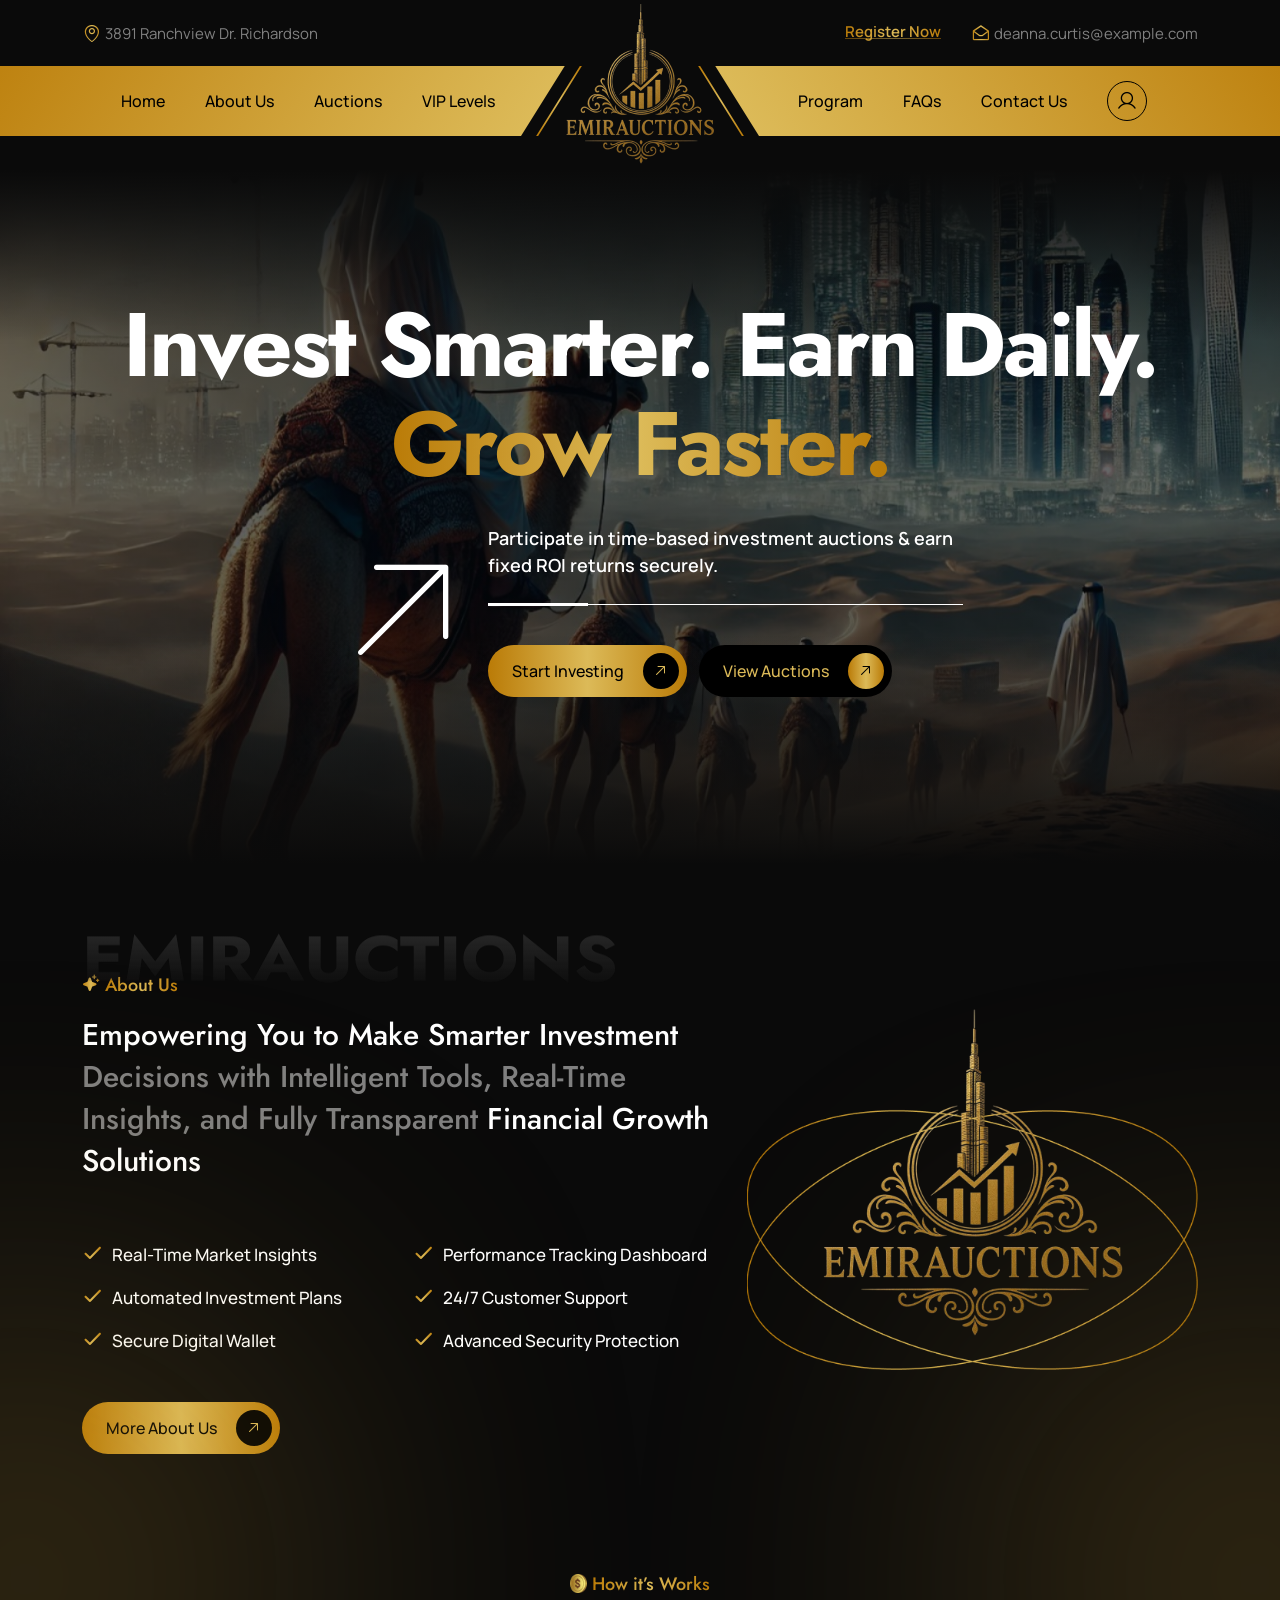
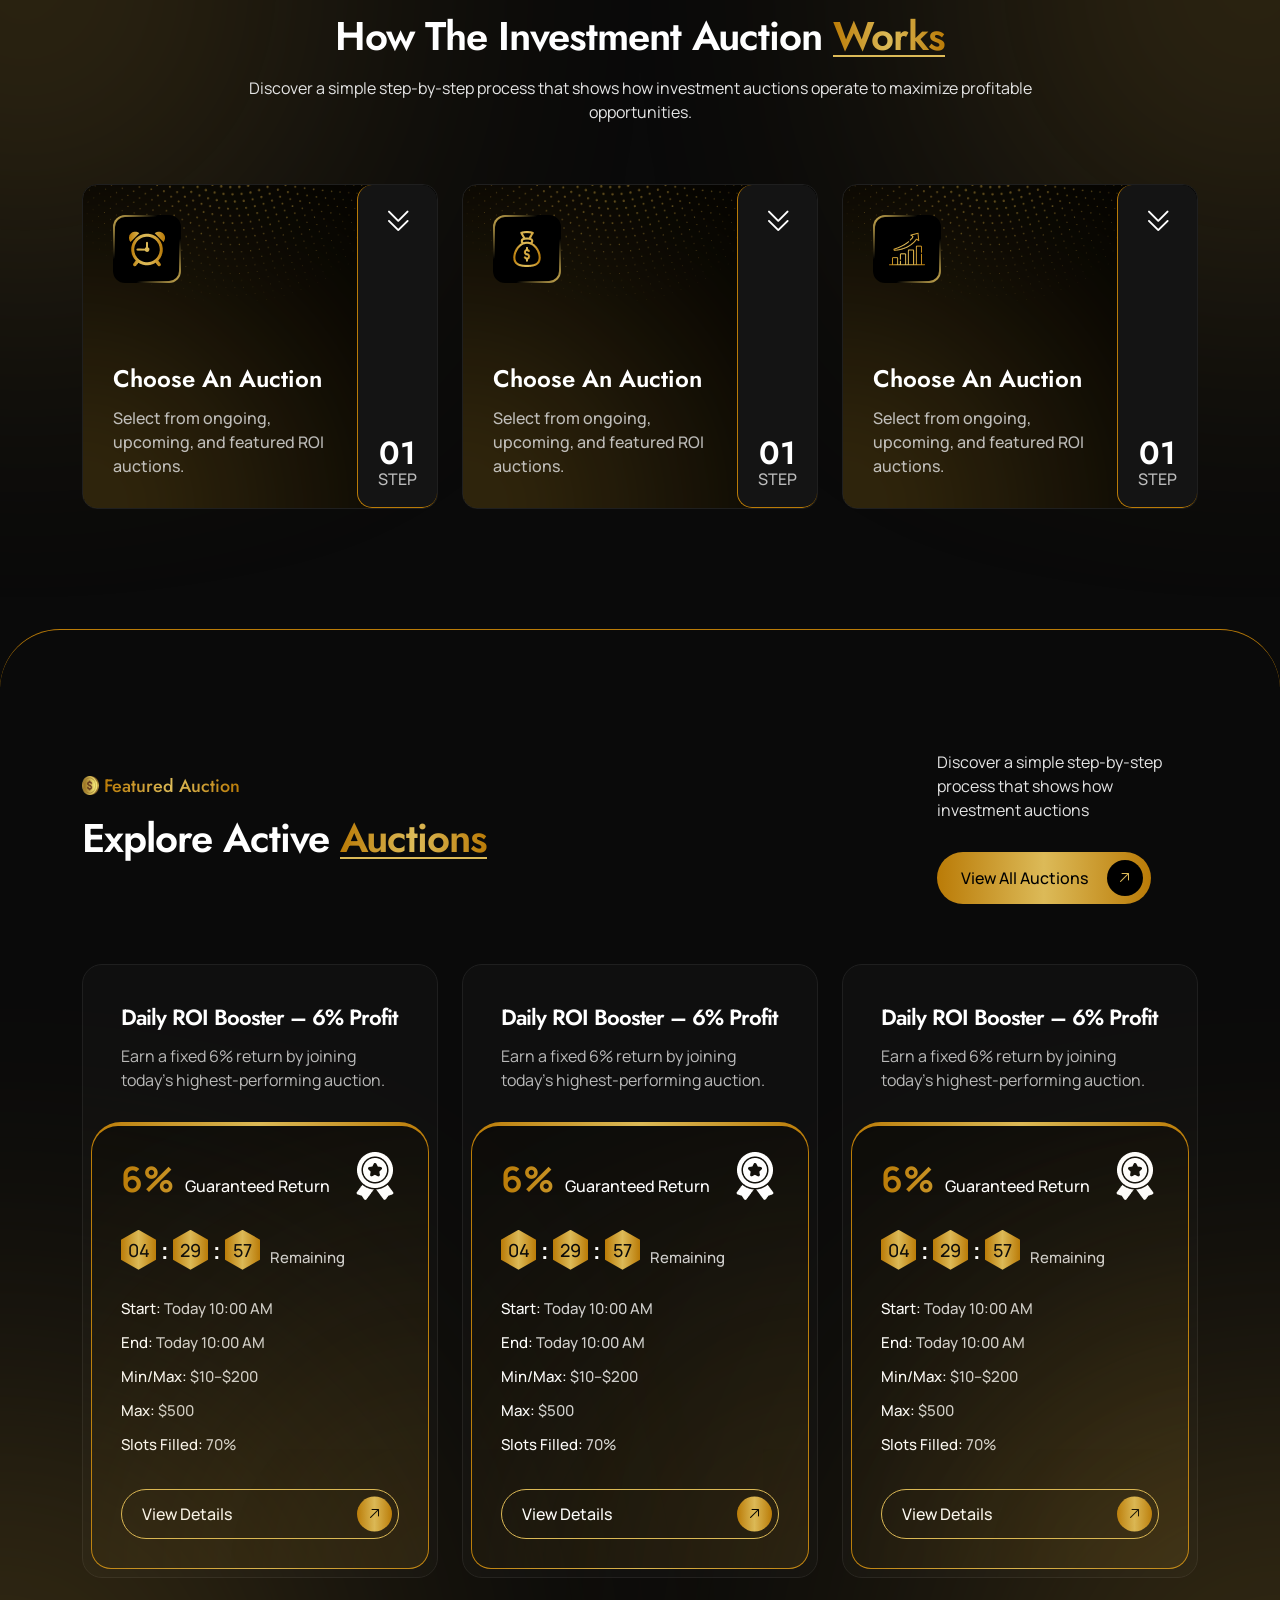
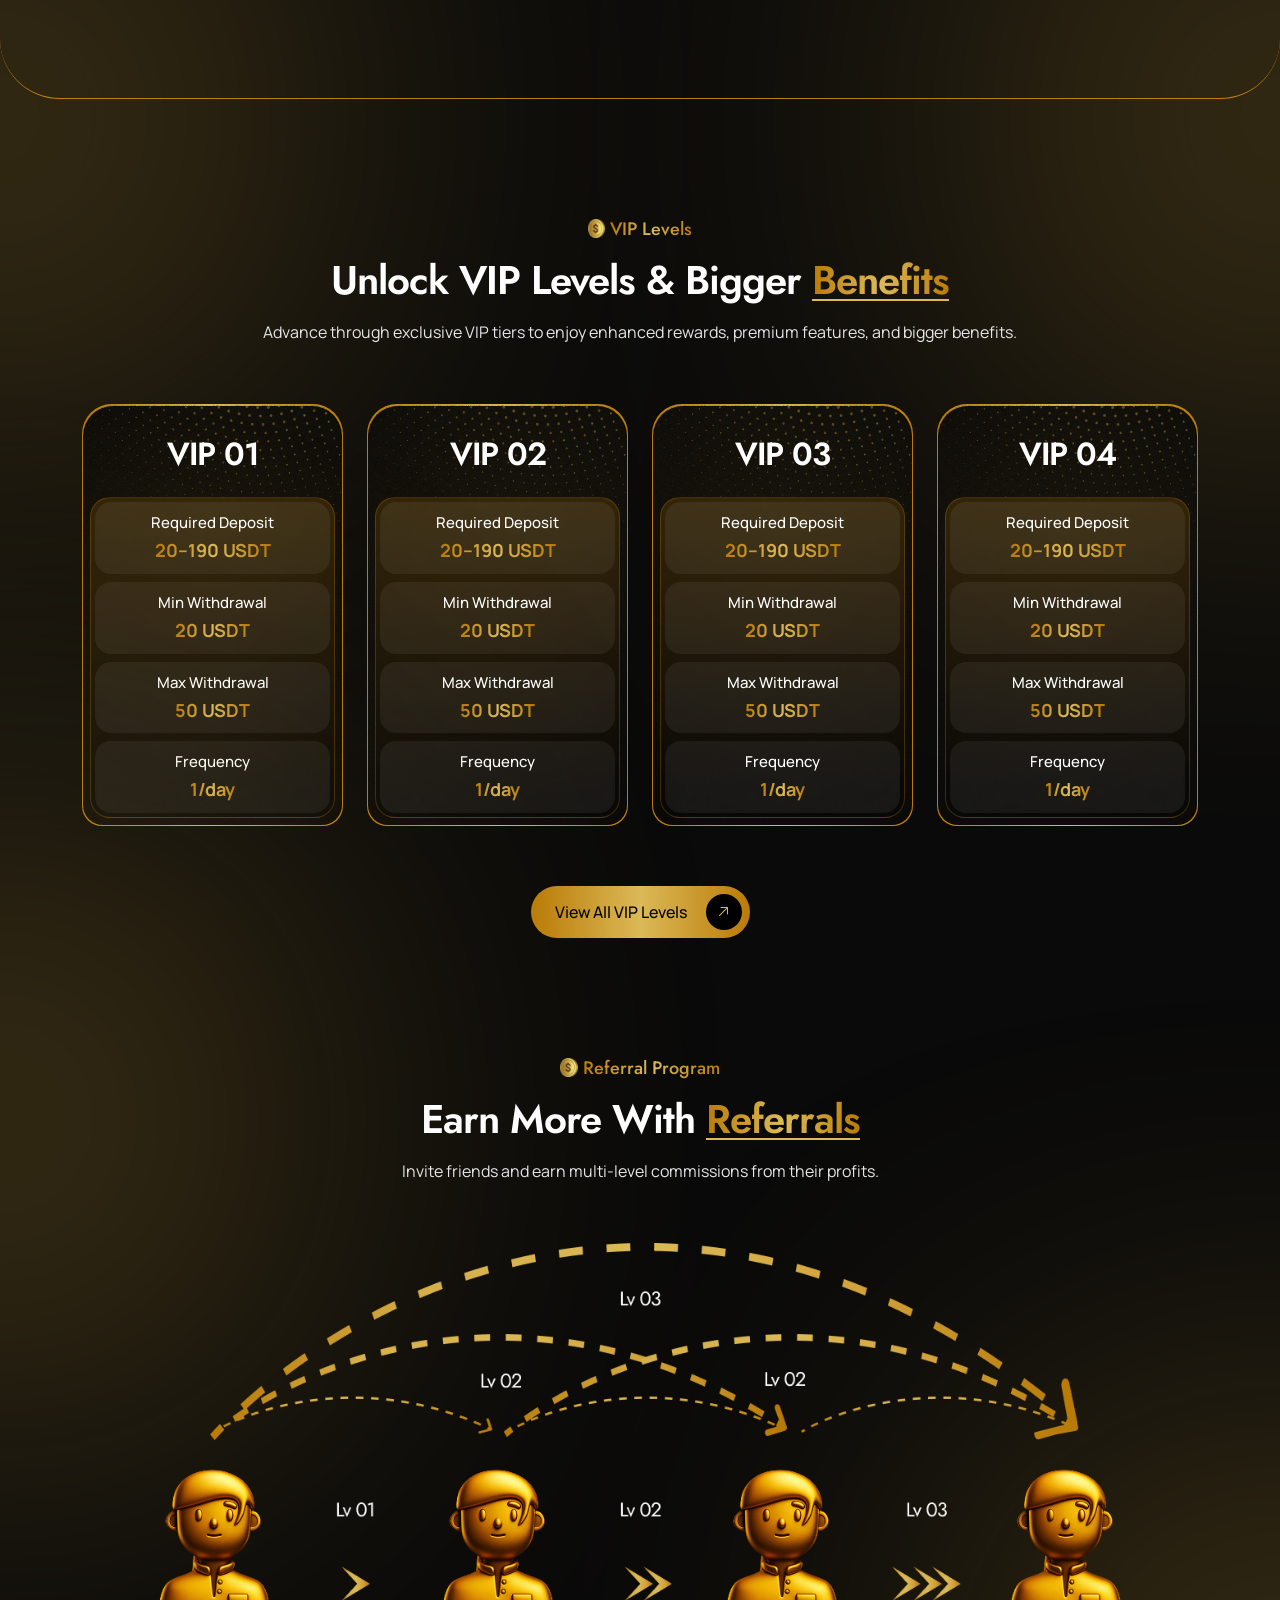
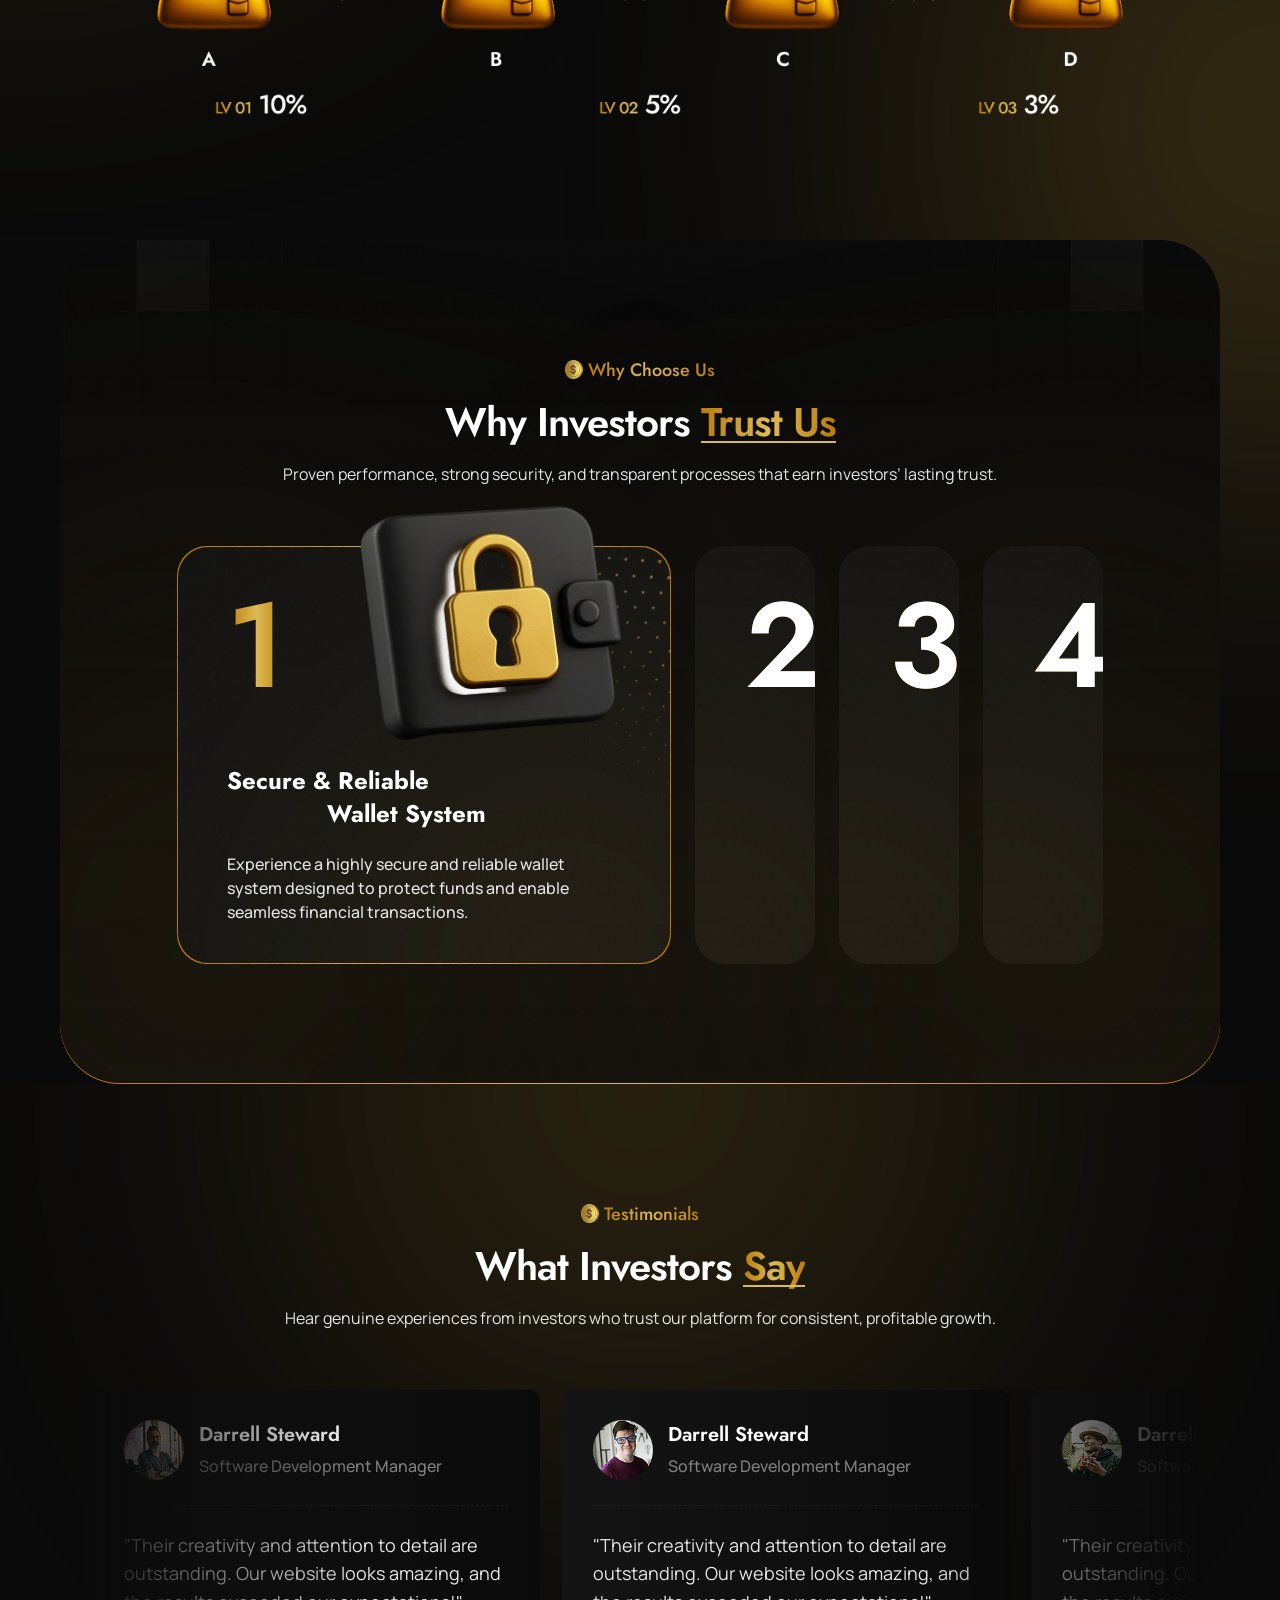
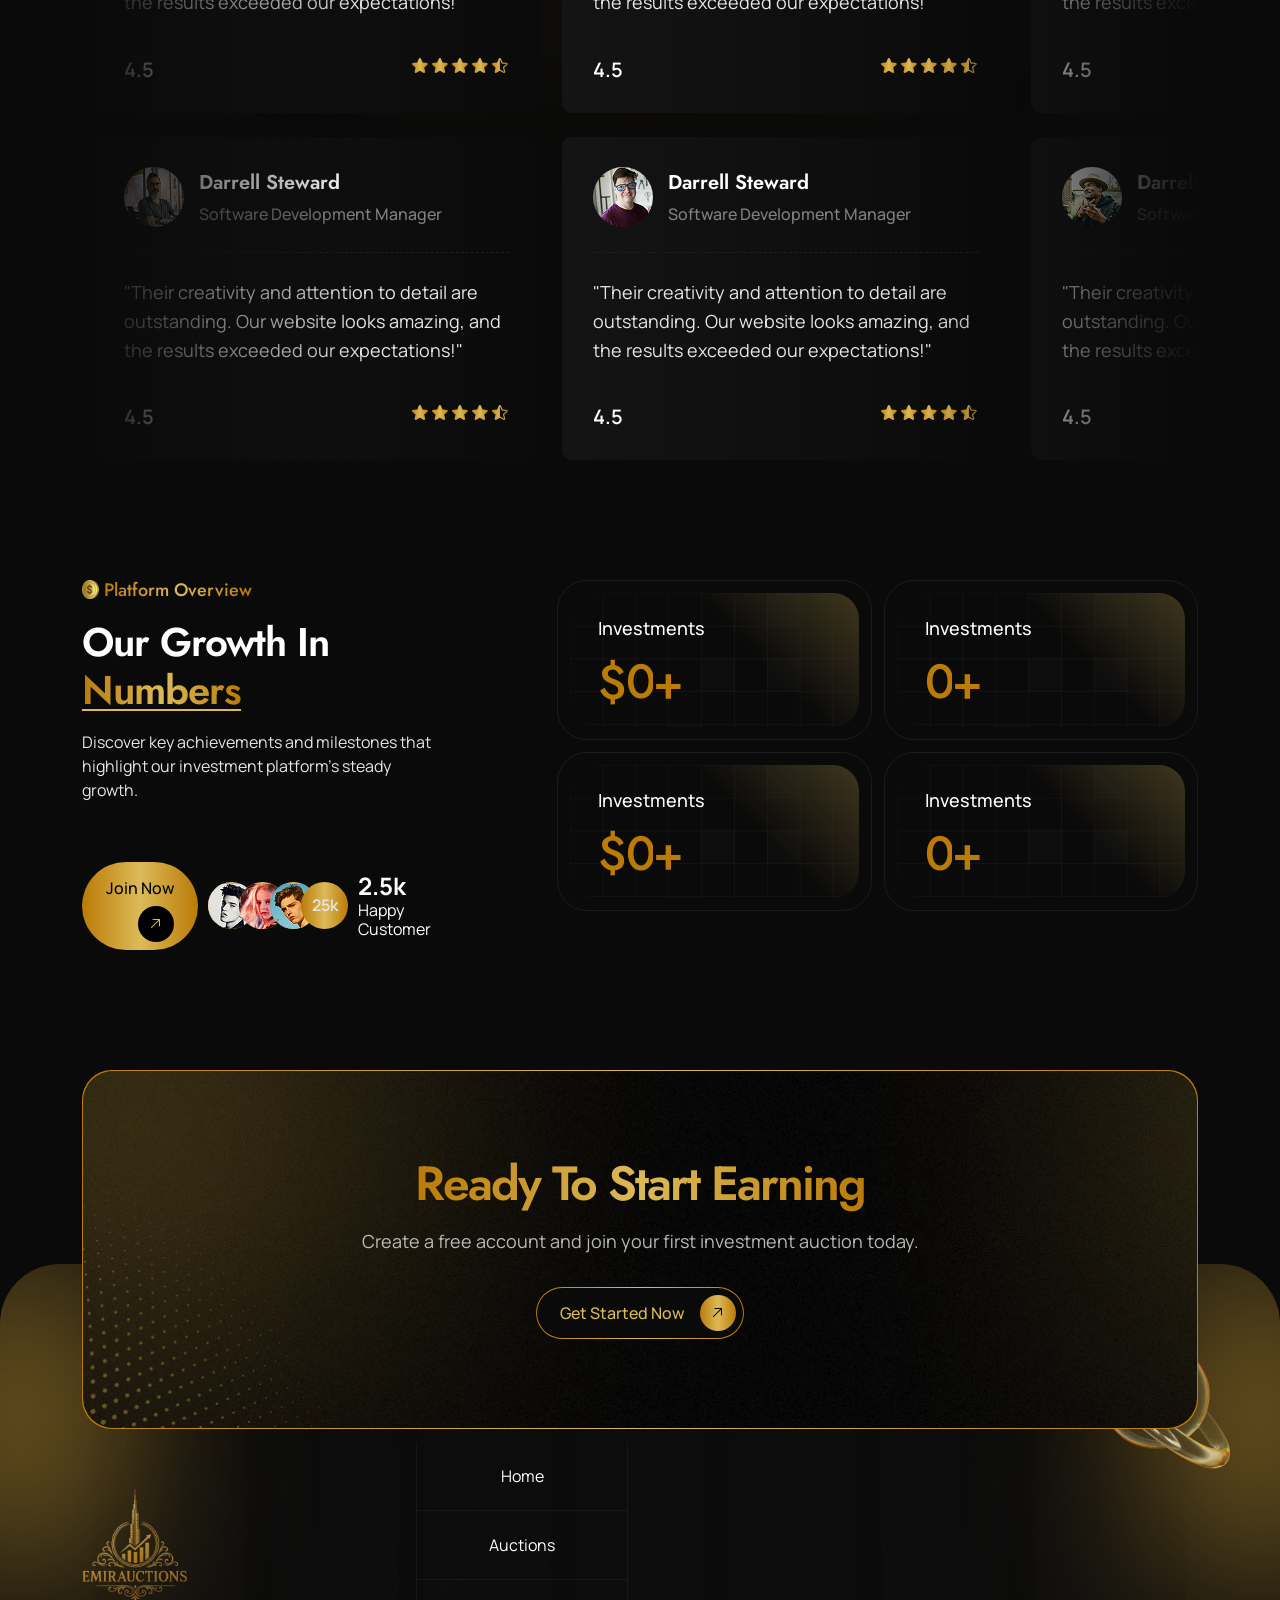
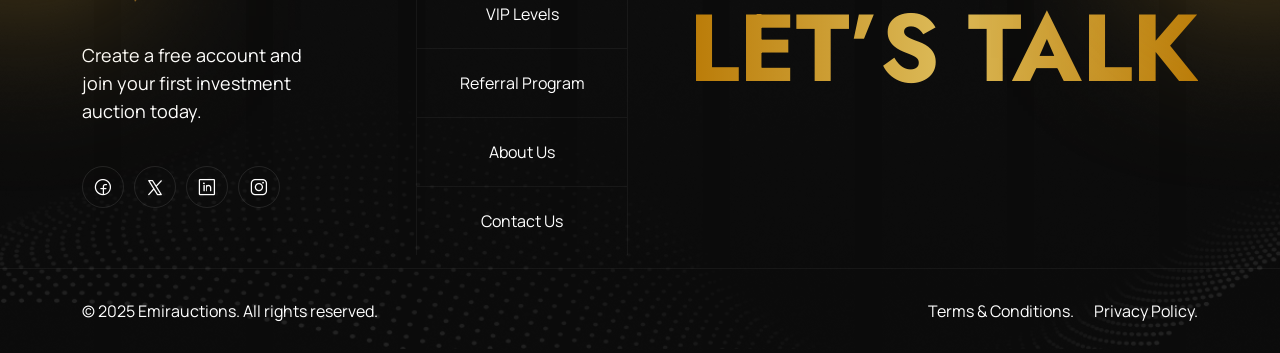
==== index.html @ 237fb3b7 "update" ====
<!DOCTYPE html>
<html lang="en">
<head>
    <meta charset="UTF-8">
    <meta name="viewport" content="width=device-width, initial-scale=1.0">
    <title>Emirauctions</title>

    <link rel="stylesheet" href="assets/icon/thin/style.css">
    <link rel="stylesheet" href="assets/icon/regular/style.css">
    <link rel="stylesheet" href="assets/icon/bold/style.css">
    <link rel="stylesheet" href="assets/icon/fill/style.css">
    <link rel="stylesheet" href="assets/css/jquery.bxslider.min.css">
    <link rel="stylesheet" href="assets/css/odometer.css">
    <link rel="stylesheet" href="assets/css/bootstrap.min.css">
    <link rel="stylesheet" href="assets/css/style.css">
</head>
<body>
    <header class="header">
        <div class="header--top">
            <div class="container">
                <div class="header--top--content">
                    <div class="header--top--content--left">
                        <p><i class="ph ph-map-pin"></i> 3891 Ranchview Dr. Richardson</p>
                    </div>
                    <div class="header--top--content--right">
                        <p><a href="#">Register Now</a></p>
                        <p><i class="ph ph-envelope-simple-open"></i> deanna.curtis@example.com</p>
                    </div>
                </div>
            </div>
        </div>
        <div class="header--bottom">
            <div class="container">
                <div class="row d-lg-none">
                    <div class="col-4">
                        <div class="header--bottom--left-menu">
                            <div class="header--bottom--menu--item">
                                <a role="button" class="mobile-menu-btn user-btn"><i class="ph ph-list"></i></a>
                            </div>
                        </div>
                        <div class="header--bottom--menu-sm">
                            <div class="header--bottom--menu-sm--logo">
                                <a href="index.html"><img src="assets/images/logo.png" alt="logo"></a>
                            </div>
                            <button class="header--bottom--menu-sm--close"><i class="ph ph-x"></i></button>
                            <ul>
                                <li class="header--bottom--menu-sm--item"><a href="#">Home</a></li>
                                <li class="header--bottom--menu-sm--item"><a href="#">About Us</a></li>
                                <li class="header--bottom--menu-sm--item"><a href="auction.html">Auctions</a></li>
                                <li class="header--bottom--menu-sm--item"><a href="#">VIP Levels</a></li>
                                <li class="header--bottom--menu-sm--item"><a href="#">Program</a></li>
                                <li class="header--bottom--menu-sm--item"><a href="#">FAQs</a></li>
                                <li class="header--bottom--menu-sm--item"><a href="#">Contact Us</a></li>
                            </ul>
                        </div>
                    </div>
                    <div class="col-4">
                        <div class="logo">
                            <a href="#"><img src="assets/images/logo.png" alt="Logo"></a>
                        </div>
                    </div>
                    <div class="col-4">
                        <div class="header--bottom--right-menu">
                            <div class="header--bottom--menu--item">
                                <a href="#" class="user-btn"><i class="ph ph-user"></i></a>
                            </div>
                        </div>
                    </div>
                </div>
                <div class="row g-4 d-lg-flex d-none">
                    <div class="col-lg-5">
                        <div class="header--bottom--left-menu">
                            <ul class="header--bottom--menu">
                                <li class="header--bottom--menu--item"><a href="#">Home</a></li>
                                <li class="header--bottom--menu--item"><a href="#">About Us</a></li>
                                <li class="header--bottom--menu--item"><a href="auction.html">Auctions</a></li>
                                <li class="header--bottom--menu--item"><a href="#">VIP Levels</a></li>
                            </ul>
                        </div>
                    </div>
                    <div class="col-lg-2">
                        <div class="logo">
                            <a href="#"><img src="assets/images/logo.png" alt="Logo"></a>
                        </div>
                    </div>
                    <div class="col-lg-5">
                        <div class="header--bottom--right-menu">
                            <ul class="header--bottom--menu">
                                <li class="header--bottom--menu--item"><a href="#">Program</a></li>
                                <li class="header--bottom--menu--item"><a href="#">FAQs</a></li>
                                <li class="header--bottom--menu--item"><a href="#">Contact Us</a></li>
                                <li class="header--bottom--menu--item"><a href="#" class="user-btn"><i class="ph ph-user"></i></a></li>
                            </ul>
                        </div>
                    </div>
                </div>
            </div>
        </div>
    </header>

    <main>
        <div class="banner bg-img" data-bg="assets/images/banner-bg.png">
            <div class="banner--overlay"></div>
            <div class="container">
                <div class="banner--content">
                    <h1 class="banner--content--title">Invest Smarter. Earn Daily. <span>Grow Faster.</span></h1>
                    <div class="banner--content--desc">
                        <div class="banner--content--desc--icon">
                            <i class="ph-thin ph-arrow-up-right"></i>
                        </div>
                        <div class="banner--content--desc--content">
                            <p>Participate in time-based investment auctions & earn fixed ROI returns securely.</p>
                            <div class="banner--content--desc--btn">
                                <a href="#" class=" btn btn-primary">Start Investing <span class="btn--icon"><i class="ph ph-arrow-up-right"></i></span></a>
                                <a href="#" class=" btn btn-secondary">View Auctions <span class="btn--icon"><i class="ph ph-arrow-up-right"></i></span></a>
                            </div>
                        </div>
                    </div>
                </div>
            </div>
        </div>

        <div class="about py-60">
            <div class="container">
                <div class="row g-4 align-items-center">
                    <div class="col-lg-7">
                        <div class="about--txt">
                            <h3 class="about--overlay">EMIRAUCTIONS</h3>
                            <h4 class="about--subtitle"><i class="ph-fill ph-sparkle"></i> <span>About Us</span></h4>
                            <h2 class="about--title">Empowering You to Make Smarter Investment <span>Decisions with Intelligent Tools, Real-Time Insights, and Fully Transparent</span> Financial Growth Solutions</h2>
                            <ul class="about--list">
                                <li class="about--list--item">Real-Time Market Insights</li>
                                <li class="about--list--item">Performance Tracking Dashboard</li>
                                <li class="about--list--item">Automated Investment Plans</li>
                                <li class="about--list--item">24/7 Customer Support</li>
                                <li class="about--list--item">Secure Digital Wallet</li>
                                <li class="about--list--item">Advanced Security Protection</li>
                            </ul>
                            <a href="#" class="btn btn-primary">More About Us <span class="btn--icon"><i class="ph ph-arrow-up-right"></i></span></a>
                        </div>
                    </div>
                    <div class="col-lg-5">
                        <div class="about--thumb">
                            <img src="assets/images/about-thumb.png" alt="image">
                        </div>
                    </div>
                </div>
            </div>
        </div>

        <div class="workflow pt-60 pb-120">
            <div class="container">
                <div class="row justify-content-center">
                    <div class="col-xxl-6 col-lg-8 col-lg-9 col-md-10">
                        <div class="section-heading">
                            <h3 class="section-heading--subtitle"><img src="assets/images/coin.png" alt="image"> <span>How it’s Works</span></h3>
                            <h2 class="section-heading--title">How The Investment Auction <span>Works</span></h2>
                            <p class="section-heading--desc">Discover a simple step-by-step process that shows how investment auctions operate to maximize profitable opportunities.</p>
                        </div>
                    </div>
                </div>
                <div class="row g-4 justify-content-center">
                    <div class="col-lg-4 col-md-6 col-sm-8">
                        <div class="workflow--card bg-img" data-bg="assets/images/workflow-bg.png">
                            <div class="workflow--card--content">
                                <div class="workflow--card--icon">
                                    <img src="assets/images/workflow-1.png" alt="Icon">
                                </div>
                                <h3 class="workflow--card--title">Choose An Auction</h3>
                                <p class="workflow--card--desc">Select from ongoing, upcoming, and featured ROI auctions.</p>
                            </div>
                            <div class="workflow--card--number">
                                <span><i class="ph ph-caret-double-down"></i></span>
                                <span>01</span>
                                <span>STEP</span>
                            </div>
                        </div>
                    </div>
                    <div class="col-lg-4 col-md-6 col-sm-8">
                        <div class="workflow--card bg-img" data-bg="assets/images/workflow-bg.png">
                            <div class="workflow--card--content">
                                <div class="workflow--card--icon">
                                    <img src="assets/images/workflow-2.png" alt="Icon">
                                </div>
                                <h3 class="workflow--card--title">Choose An Auction</h3>
                                <p class="workflow--card--desc">Select from ongoing, upcoming, and featured ROI auctions.</p>
                            </div>
                            <div class="workflow--card--number">
                                <span><i class="ph ph-caret-double-down"></i></span>
                                <span>01</span>
                                <span>STEP</span>
                            </div>
                        </div>
                    </div>
                    <div class="col-lg-4 col-md-6 col-sm-8">
                        <div class="workflow--card bg-img" data-bg="assets/images/workflow-bg.png">
                            <div class="workflow--card--content">
                                <div class="workflow--card--icon">
                                    <img src="assets/images/workflow-3.png" alt="Icon">
                                </div>
                                <h3 class="workflow--card--title">Choose An Auction</h3>
                                <p class="workflow--card--desc">Select from ongoing, upcoming, and featured ROI auctions.</p>
                            </div>
                            <div class="workflow--card--number">
                                <span><i class="ph ph-caret-double-down"></i></span>
                                <span>01</span>
                                <span>STEP</span>
                            </div>
                        </div>
                    </div>
                </div>
            </div>
        </div>
        
        <div class="auction py-120">
            <div class="container">
                <div class="section-heading text-start">
                    <div class="row align-items-center">
                        <div class="col-lg-9 col-md-7">
                            <h3 class="section-heading--subtitle"><img src="assets/images/coin.png" alt="image"> <span>Featured Auction</span></h3>
                            <h2 class="section-heading--title">Explore Active <span>Auctions</span></h2>
                        </div>
                        <div class="col-lg-3 col-md-5">
                            <p class="section-heading--desc">Discover a simple step-by-step process that shows how investment auctions</p>
                            <a href="auction.html" class="btn btn-primary">View All Auctions <span class="btn--icon"><i class="ph ph-arrow-up-right"></i></span></a>
                        </div>
                    </div>
                </div>
                <div class="row g-4 justify-content-center">
                    <div class="col-xl-4 col-lg-5 col-md-6">
                        <div class="auction--card">
                            <div class="auction--card--top">
                                <h3>Daily ROI Booster – 6% Profit</h3>
                                <p>Earn a fixed 6% return by joining today's highest-performing auction.</p>
                            </div>
                            <div class="auction--card--body">
                                <h4 class="auction--card--body--title">6% <span>Guaranteed Return</span><img src="assets/images/auction-icon.png" alt="icon"></h4>
                                <div class="auction--card--body--counter">
                                    <span class="auction--card--body--counter--countdown" data-minute="270"></span>
                                    <span class="auction--card--body--counter--txt">Remaining</span>
                                </div>
                                <ul class="auction--card--body--list">
                                    <li>Start: <span>Today 10:00 AM</span></li>
                                    <li>End: <span>Today 10:00 AM</span></li>
                                    <li>Min/Max: <span>$10–$200</span></li>
                                    <li>Max: <span>$500</span></li>
                                    <li>Slots Filled: <span>70%</span></li>
                                </ul>
                                <a href="#" class="auction--card--body--btn">View Details <span><i class="ph ph-arrow-up-right"></i></span></a>
                            </div>
                        </div>
                    </div>
                    <div class="col-xl-4 col-lg-5 col-md-6">
                        <div class="auction--card">
                            <div class="auction--card--top">
                                <h3>Daily ROI Booster – 6% Profit</h3>
                                <p>Earn a fixed 6% return by joining today's highest-performing auction.</p>
                            </div>
                            <div class="auction--card--body">
                                <h4 class="auction--card--body--title">6% <span>Guaranteed Return</span><img src="assets/images/auction-icon.png" alt="icon"></h4>
                                <div class="auction--card--body--counter">
                                    <span class="auction--card--body--counter--countdown" data-minute="270"></span>
                                    <span class="auction--card--body--counter--txt">Remaining</span>
                                </div>
                                <ul class="auction--card--body--list">
                                    <li>Start: <span>Today 10:00 AM</span></li>
                                    <li>End: <span>Today 10:00 AM</span></li>
                                    <li>Min/Max: <span>$10–$200</span></li>
                                    <li>Max: <span>$500</span></li>
                                    <li>Slots Filled: <span>70%</span></li>
                                </ul>
                                <a href="#" class="auction--card--body--btn">View Details <span><i class="ph ph-arrow-up-right"></i></span></a>
                            </div>
                        </div>
                    </div>
                    <div class="col-xl-4 col-lg-5 col-md-6">
                        <div class="auction--card">
                            <div class="auction--card--top">
                                <h3>Daily ROI Booster – 6% Profit</h3>
                                <p>Earn a fixed 6% return by joining today's highest-performing auction.</p>
                            </div>
                            <div class="auction--card--body">
                                <h4 class="auction--card--body--title">6% <span>Guaranteed Return</span><img src="assets/images/auction-icon.png" alt="icon"></h4>
                                <div class="auction--card--body--counter">
                                    <span class="auction--card--body--counter--countdown" data-minute="270"></span>
                                    <span class="auction--card--body--counter--txt">Remaining</span>
                                </div>
                                <ul class="auction--card--body--list">
                                    <li>Start: <span>Today 10:00 AM</span></li>
                                    <li>End: <span>Today 10:00 AM</span></li>
                                    <li>Min/Max: <span>$10–$200</span></li>
                                    <li>Max: <span>$500</span></li>
                                    <li>Slots Filled: <span>70%</span></li>
                                </ul>
                                <a href="#" class="auction--card--body--btn">View Details <span><i class="ph ph-arrow-up-right"></i></span></a>
                            </div>
                        </div>
                    </div>
                </div>
            </div>
        </div>

        <div class="vip-level pt-120 pb-60">
            <div class="container">
                <div class="row justify-content-center">
                    <div class="col-xxl-6 col-lg-8 col-lg-9 col-md-10">
                        <div class="section-heading">
                            <h3 class="section-heading--subtitle"><img src="assets/images/coin.png" alt="image"> <span>VIP Levels</span></h3>
                            <h2 class="section-heading--title">Unlock VIP Levels & Bigger <span>Benefits</span></h2>
                            <p class="section-heading--desc">Advance through exclusive VIP tiers to enjoy enhanced rewards, premium features, and bigger benefits.</p>
                        </div>
                    </div>
                </div>
                <div class="row g-4">
                    <div class="col-lg-3">
                        <div class="vip-level--card">
                            <div class="vip-level--card--bg bg-img" data-bg="assets/images/workflow-bg.png"></div>
                            <div class="vip-level--card--noise bg-img" data-bg="assets/images/noise.png"></div>
                            <h3 class="vip-level--card--title">VIP 01</h3>
                            <div class="vip-level--card--body">
                                <ul class="vip-level--card--list">
                                    <li>Required Deposit<span>20–190 USDT</span></li>
                                    <li>Min Withdrawal<span>20 USDT</span></li>
                                    <li>Max Withdrawal<span>50 USDT</span></li>
                                    <li>Frequency<span>1/day</span></li>
                                </ul>
                            </div>
                        </div>
                    </div>
                    <div class="col-lg-3">
                        <div class="vip-level--card">
                            <div class="vip-level--card--bg bg-img" data-bg="assets/images/workflow-bg.png"></div>
                            <div class="vip-level--card--noise bg-img" data-bg="assets/images/noise.png"></div>
                            <h3 class="vip-level--card--title">VIP 02</h3>
                            <div class="vip-level--card--body">
                                <ul class="vip-level--card--list">
                                    <li>Required Deposit<span>20–190 USDT</span></li>
                                    <li>Min Withdrawal<span>20 USDT</span></li>
                                    <li>Max Withdrawal<span>50 USDT</span></li>
                                    <li>Frequency<span>1/day</span></li>
                                </ul>
                            </div>
                        </div>
                    </div>
                    <div class="col-lg-3">
                        <div class="vip-level--card">
                            <div class="vip-level--card--bg bg-img" data-bg="assets/images/workflow-bg.png"></div>
                            <div class="vip-level--card--noise bg-img" data-bg="assets/images/noise.png"></div>
                            <h3 class="vip-level--card--title">VIP 03</h3>
                            <div class="vip-level--card--body">
                                <ul class="vip-level--card--list">
                                    <li>Required Deposit<span>20–190 USDT</span></li>
                                    <li>Min Withdrawal<span>20 USDT</span></li>
                                    <li>Max Withdrawal<span>50 USDT</span></li>
                                    <li>Frequency<span>1/day</span></li>
                                </ul>
                            </div>
                        </div>
                    </div>
                    <div class="col-lg-3">
                        <div class="vip-level--card">
                            <div class="vip-level--card--bg bg-img" data-bg="assets/images/workflow-bg.png"></div>
                            <div class="vip-level--card--noise bg-img" data-bg="assets/images/noise.png"></div>
                            <h3 class="vip-level--card--title">VIP 04</h3>
                            <div class="vip-level--card--body">
                                <ul class="vip-level--card--list">
                                    <li>Required Deposit<span>20–190 USDT</span></li>
                                    <li>Min Withdrawal<span>20 USDT</span></li>
                                    <li>Max Withdrawal<span>50 USDT</span></li>
                                    <li>Frequency<span>1/day</span></li>
                                </ul>
                            </div>
                        </div>
                    </div>
                </div>
                <div class="section-btn">
                    <a href="#" class="btn btn-primary">View All VIP Levels <span class="btn--icon"><i class="ph ph-arrow-up-right"></i></span></a>
                </div>
            </div>
        </div>

        <div class="referral pt-60 pb-120">
            <div class="container">
                <div class="row justify-content-center">
                    <div class="col-xxl-6 col-lg-8 col-lg-9 col-md-10">
                        <div class="section-heading">
                            <h3 class="section-heading--subtitle"><img src="assets/images/coin.png" alt="image"> <span>Referral Program</span></h3>
                            <h2 class="section-heading--title">Earn More With <span>Referrals</span></h2>
                            <p class="section-heading--desc">Invite friends and earn multi-level commissions from their profits.</p>
                        </div>
                    </div>
                </div>
                <img src="assets/images/referral-image.png" alt="image">
            </div>
        </div>

        <div class="why-choose py-120">
            <div class="why-choose--bg bg-img" data-bg="assets/images/why-choose-bg.png"></div>
            <div class="container">
                <div class="row justify-content-center">
                    <div class="col-xxl-6 col-lg-8 col-lg-9 col-md-10">
                        <div class="section-heading">
                            <h3 class="section-heading--subtitle"><img src="assets/images/coin.png" alt="image"> <span>Why Choose Us</span></h3>
                            <h2 class="section-heading--title">Why Investors <span>Trust Us</span></h2>
                            <p class="section-heading--desc">Proven performance, strong security, and transparent processes that earn investors’ lasting trust.</p>
                        </div>
                    </div>
                </div>
                <div class="row justify-content-center">
                    <div class="col-lg-10">
                        <div class="why-choose--cards">
                            <div class="why-choose--card active">
                                <div class="why-choose--card--img">
                                    <img src="assets/images/why-choose-1.png" alt="image">
                                </div>
                                <div class="why-choose--card--content">
                                    <div class="why-choose--card--bg bg-img" data-bg="assets/images/why-choose-card-bg.png"></div>
                                    <span class="why-choose--card--number">1</span>
                                    <h3 class="why-choose--card--title">Secure & Reliable<span>Wallet System</span></h3>
                                    <p class="why-choose--card--desc">Experience a highly secure and reliable wallet system designed to protect funds and enable seamless financial transactions.</p>
                                </div>
                            </div>
                            <div class="why-choose--card">
                                <div class="why-choose--card--img">
                                    <img src="assets/images/why-choose-1.png" alt="image">
                                </div>
                                <div class="why-choose--card--content">
                                    <div class="why-choose--card--bg bg-img" data-bg="assets/images/why-choose-card-bg.png"></div>
                                    <span class="why-choose--card--number">2</span>
                                    <h3 class="why-choose--card--title">Secure & Reliable<span>Wallet System</span></h3>
                                    <p class="why-choose--card--desc">Experience a highly secure and reliable wallet system designed to protect funds and enable seamless financial transactions.</p>
                                </div>
                            </div>
                            <div class="why-choose--card">
                                <div class="why-choose--card--img">
                                    <img src="assets/images/why-choose-1.png" alt="image">
                                </div>
                                <div class="why-choose--card--content">
                                    <div class="why-choose--card--bg bg-img" data-bg="assets/images/why-choose-card-bg.png"></div>
                                    <span class="why-choose--card--number">3</span>
                                    <h3 class="why-choose--card--title">Secure & Reliable<span>Wallet System</span></h3>
                                    <p class="why-choose--card--desc">Experience a highly secure and reliable wallet system designed to protect funds and enable seamless financial transactions.</p>
                                </div>
                            </div>
                            <div class="why-choose--card">
                                <div class="why-choose--card--img">
                                    <img src="assets/images/why-choose-1.png" alt="image">
                                </div>
                                <div class="why-choose--card--content">
                                    <div class="why-choose--card--bg bg-img" data-bg="assets/images/why-choose-card-bg.png"></div>
                                    <span class="why-choose--card--number">4</span>
                                    <h3 class="why-choose--card--title">Secure & Reliable<span>Wallet System</span></h3>
                                    <p class="why-choose--card--desc">Experience a highly secure and reliable wallet system designed to protect funds and enable seamless financial transactions.</p>
                                </div>
                            </div>
                        </div>
                    </div>
                </div>
            </div>
        </div>

        <div class="testimonial pt-120 pb-60">
            <div class="container">
                <div class="row justify-content-center">
                    <div class="col-xxl-6 col-lg-8 col-lg-9 col-md-10">
                        <div class="section-heading">
                            <h3 class="section-heading--subtitle"><img src="assets/images/coin.png" alt="image"> <span>Testimonials</span></h3>
                            <h2 class="section-heading--title">What Investors <span>Say</span></h2>
                            <p class="section-heading--desc">Hear genuine experiences from investors who trust our platform for consistent, profitable growth.</p>
                        </div>
                    </div>
                </div>
                <div class="testimonial--slider">
                    <div class="testimonial--card">
                        <div class="testimonial--card--user">
                            <div class="testimonial--card--user--img">
                                <img src="assets/images/testimonial-1.png" alt="image">
                            </div>
                            <div class="testimonial--card--user--txt">
                                <h3 class="testimonial--card--user--name">Darrell Steward</h3>
                                <p class="testimonial--card--user--role">Software Development Manager</p>
                            </div>
                        </div>
                        <p class="testimonial--card--desc">"Their creativity and attention to detail are outstanding. Our website looks amazing, and the results exceeded our expectations!"</p>
                        <div class="testimonial--card--footer">
                            <span class="testimonial--card--footer--txt">4.5</span>
                            <span class="testimonial--card--footer--star text-light">
                                <i class="ph-fill ph-star"></i>
                                <i class="ph-fill ph-star"></i>
                                <i class="ph-fill ph-star"></i>
                                <i class="ph-fill ph-star"></i>
                                <i class="ph-fill ph-star-half"></i>
                            </span>
                        </div>
                    </div>
                    <div class="testimonial--card">
                        <div class="testimonial--card--user">
                            <div class="testimonial--card--user--img">
                                <img src="assets/images/testimonial-2.png" alt="image">
                            </div>
                            <div class="testimonial--card--user--txt">
                                <h3 class="testimonial--card--user--name">Darrell Steward</h3>
                                <p class="testimonial--card--user--role">Software Development Manager</p>
                            </div>
                        </div>
                        <p class="testimonial--card--desc">"Their creativity and attention to detail are outstanding. Our website looks amazing, and the results exceeded our expectations!"</p>
                        <div class="testimonial--card--footer">
                            <span class="testimonial--card--footer--txt">4.5</span>
                            <span class="testimonial--card--footer--star text-light">
                                <i class="ph-fill ph-star"></i>
                                <i class="ph-fill ph-star"></i>
                                <i class="ph-fill ph-star"></i>
                                <i class="ph-fill ph-star"></i>
                                <i class="ph-fill ph-star-half"></i>
                            </span>
                        </div>
                    </div>
                    <div class="testimonial--card">
                        <div class="testimonial--card--user">
                            <div class="testimonial--card--user--img">
                                <img src="assets/images/testimonial-3.png" alt="image">
                            </div>
                            <div class="testimonial--card--user--txt">
                                <h3 class="testimonial--card--user--name">Darrell Steward</h3>
                                <p class="testimonial--card--user--role">Software Development Manager</p>
                            </div>
                        </div>
                        <p class="testimonial--card--desc">"Their creativity and attention to detail are outstanding. Our website looks amazing, and the results exceeded our expectations!"</p>
                        <div class="testimonial--card--footer">
                            <span class="testimonial--card--footer--txt">4.5</span>
                            <span class="testimonial--card--footer--star text-light">
                                <i class="ph-fill ph-star"></i>
                                <i class="ph-fill ph-star"></i>
                                <i class="ph-fill ph-star"></i>
                                <i class="ph-fill ph-star"></i>
                                <i class="ph-fill ph-star-half"></i>
                            </span>
                        </div>
                    </div>
                    <div class="testimonial--card">
                        <div class="testimonial--card--user">
                            <div class="testimonial--card--user--img">
                                <img src="assets/images/testimonial-4.png" alt="image">
                            </div>
                            <div class="testimonial--card--user--txt">
                                <h3 class="testimonial--card--user--name">Darrell Steward</h3>
                                <p class="testimonial--card--user--role">Software Development Manager</p>
                            </div>
                        </div>
                        <p class="testimonial--card--desc">"Their creativity and attention to detail are outstanding. Our website looks amazing, and the results exceeded our expectations!"</p>
                        <div class="testimonial--card--footer">
                            <span class="testimonial--card--footer--txt">4.5</span>
                            <span class="testimonial--card--footer--star text-light">
                                <i class="ph-fill ph-star"></i>
                                <i class="ph-fill ph-star"></i>
                                <i class="ph-fill ph-star"></i>
                                <i class="ph-fill ph-star"></i>
                                <i class="ph-fill ph-star-half"></i>
                            </span>
                        </div>
                    </div>
                </div>
                <div class="testimonial--slider testimonial--slider-rtl">
                    <div class="testimonial--card">
                        <div class="testimonial--card--user">
                            <div class="testimonial--card--user--img">
                                <img src="assets/images/testimonial-1.png" alt="image">
                            </div>
                            <div class="testimonial--card--user--txt">
                                <h3 class="testimonial--card--user--name">Darrell Steward</h3>
                                <p class="testimonial--card--user--role">Software Development Manager</p>
                            </div>
                        </div>
                        <p class="testimonial--card--desc">"Their creativity and attention to detail are outstanding. Our website looks amazing, and the results exceeded our expectations!"</p>
                        <div class="testimonial--card--footer">
                            <span class="testimonial--card--footer--txt">4.5</span>
                            <span class="testimonial--card--footer--star text-light">
                                <i class="ph-fill ph-star"></i>
                                <i class="ph-fill ph-star"></i>
                                <i class="ph-fill ph-star"></i>
                                <i class="ph-fill ph-star"></i>
                                <i class="ph-fill ph-star-half"></i>
                            </span>
                        </div>
                    </div>
                    <div class="testimonial--card">
                        <div class="testimonial--card--user">
                            <div class="testimonial--card--user--img">
                                <img src="assets/images/testimonial-2.png" alt="image">
                            </div>
                            <div class="testimonial--card--user--txt">
                                <h3 class="testimonial--card--user--name">Darrell Steward</h3>
                                <p class="testimonial--card--user--role">Software Development Manager</p>
                            </div>
                        </div>
                        <p class="testimonial--card--desc">"Their creativity and attention to detail are outstanding. Our website looks amazing, and the results exceeded our expectations!"</p>
                        <div class="testimonial--card--footer">
                            <span class="testimonial--card--footer--txt">4.5</span>
                            <span class="testimonial--card--footer--star text-light">
                                <i class="ph-fill ph-star"></i>
                                <i class="ph-fill ph-star"></i>
                                <i class="ph-fill ph-star"></i>
                                <i class="ph-fill ph-star"></i>
                                <i class="ph-fill ph-star-half"></i>
                            </span>
                        </div>
                    </div>
                    <div class="testimonial--card">
                        <div class="testimonial--card--user">
                            <div class="testimonial--card--user--img">
                                <img src="assets/images/testimonial-3.png" alt="image">
                            </div>
                            <div class="testimonial--card--user--txt">
                                <h3 class="testimonial--card--user--name">Darrell Steward</h3>
                                <p class="testimonial--card--user--role">Software Development Manager</p>
                            </div>
                        </div>
                        <p class="testimonial--card--desc">"Their creativity and attention to detail are outstanding. Our website looks amazing, and the results exceeded our expectations!"</p>
                        <div class="testimonial--card--footer">
                            <span class="testimonial--card--footer--txt">4.5</span>
                            <span class="testimonial--card--footer--star text-light">
                                <i class="ph-fill ph-star"></i>
                                <i class="ph-fill ph-star"></i>
                                <i class="ph-fill ph-star"></i>
                                <i class="ph-fill ph-star"></i>
                                <i class="ph-fill ph-star-half"></i>
                            </span>
                        </div>
                    </div>
                    <div class="testimonial--card">
                        <div class="testimonial--card--user">
                            <div class="testimonial--card--user--img">
                                <img src="assets/images/testimonial-4.png" alt="image">
                            </div>
                            <div class="testimonial--card--user--txt">
                                <h3 class="testimonial--card--user--name">Darrell Steward</h3>
                                <p class="testimonial--card--user--role">Software Development Manager</p>
                            </div>
                        </div>
                        <p class="testimonial--card--desc">"Their creativity and attention to detail are outstanding. Our website looks amazing, and the results exceeded our expectations!"</p>
                        <div class="testimonial--card--footer">
                            <span class="testimonial--card--footer--txt">4.5</span>
                            <span class="testimonial--card--footer--star text-light">
                                <i class="ph-fill ph-star"></i>
                                <i class="ph-fill ph-star"></i>
                                <i class="ph-fill ph-star"></i>
                                <i class="ph-fill ph-star"></i>
                                <i class="ph-fill ph-star-half"></i>
                            </span>
                        </div>
                    </div>
                </div>
            </div>
        </div>

        <div class="overview pt-60 pb-120">
            <div class="container">
                <div class="row g-4 justify-content-between">
                    <div class="col-lg-4">
                        <div class="section-heading text-start">
                            <h3 class="section-heading--subtitle"><img src="assets/images/coin.png" alt="image"> <span>Platform Overview</span></h3>
                            <h2 class="section-heading--title">Our Growth In <span>Numbers</span></h2>
                            <p class="section-heading--desc">Discover key achievements and milestones that highlight our investment platform’s steady growth.</p>
                        </div>
                        <div class="overview--content">
                            <a href="#" class="btn btn-primary">Join Now<span class="btn--icon"><i class="ph ph-arrow-up-right"></i></span></a>
                            <div class="overview--content--img">
                                <span><img src="assets/images/overview-1.png" alt="image"></span>
                                <span><img src="assets/images/overview-2.png" alt="image"></span>
                                <span><img src="assets/images/overview-3.png" alt="image"></span>
                                <span>25k</span>
                            </div>
                            <div class="overview--content--txt">
                                <span>2.5k</span>
                                Happy Customer
                            </div>
                        </div>
                    </div>
                    <div class="col-lg-7">
                        <div class="overview--grid">
                            <div class="overview--card">
                                <div class="overview--card--bg bg-img" data-bg="assets/images/overview-card-bg.png"></div>
                                <p>Investments</p>
                                <h3>$<span class="odometer" data-count="128400">0</span><span class="odometer-suffix"></span>+</h3>
                            </div>
                            <div class="overview--card">
                                <div class="overview--card--bg bg-img" data-bg="assets/images/overview-card-bg.png"></div>
                                <p>Investments</p>
                                <h3><span class="odometer" data-count="4200">0</span><span class="odometer-suffix"></span>+</h3>
                            </div>
                            <div class="overview--card">
                                <div class="overview--card--bg bg-img" data-bg="assets/images/overview-card-bg.png"></div>
                                <p>Investments</p>
                                <h3>$<span class="odometer" data-count="52300">0</span><span class="odometer-suffix"></span>+</h3>
                            </div>
                            <div class="overview--card">
                                <div class="overview--card--bg bg-img" data-bg="assets/images/overview-card-bg.png"></div>
                                <p>Investments</p>
                                <h3><span class="odometer" data-count="790">0</span><span class="odometer-suffix"></span>+</h3>
                            </div>
                        </div>
                    </div>
                </div>
            </div>
        </div>

        <div class="cta">
            <div class="container">
                <div class="cta--inner">
                    <div class="cta--bg bg-img" data-bg="assets/images/cta-bg.png"></div>
                    <h2 class="cta--title">Ready To Start Earning</h2>
                    <p>Create a free account and join your first investment auction today.</p>
                    <a href="#" class="btn btn-secondary">Get Started Now<span class="btn--icon"><i class="ph ph-arrow-up-right"></i></span></a>
                </div>
            </div>
        </div>

        <footer class="footer">
            <div class="footer--bg bg-img" data-bg="assets/images/footer-bg.png"></div>
            <div class="footer--vector"><img src="assets/images/footer-vector.png" alt="image"></div>
            <div class="footer--top">
                <div class="container">
                    <div class="row align-items-center">
                        <div class="col-lg-6">
                            <div class="footer--content">
                                <div class="footer--content--left">
                                    <div class="footer--content--logo"><img src="assets/images/logo.png" alt="logo"></div>
                                    <p>Create a free account and join your first investment auction today.</p>
                                    <div class="footer--content--social">
                                        <a href="#"><i class="ph ph-facebook-logo"></i></a>
                                        <a href="#"><i class="ph ph-x-logo"></i></a>
                                        <a href="#"><i class="ph ph-linkedin-logo"></i></a>
                                        <a href="#"><i class="ph ph-instagram-logo"></i></a>
                                    </div>
                                </div>
                                <div class="footer--menu">
                                    <ul>
                                        <li><a href="#">Home</a></li>
                                        <li><a href="#">Auctions</a></li>
                                        <li><a href="#">VIP Levels</a></li>
                                        <li><a href="#">Referral Program</a></li>
                                        <li><a href="#">About Us</a></li>
                                        <li><a href="#">Contact Us</a></li>
                                    </ul>
                                </div>
                            </div>
                        </div>
                        <div class="col-lg-6">
                            <h2 class="footer--title"><a href="contact.html">LET’S TALK</a></h2>
                        </div>
                    </div>
                </div>
            </div>
            <div class="footer--bottom">
                <div class="container">
                    <div class="footer--bottom--content">
                        <p>© 2025 Emirauctions. All rights reserved.</p>
                        <p><a href="#">Terms & Conditions.</a><a href="#">Privacy Policy.</a></p>
                    </div>
                </div>
            </div>
        </footer>
    </main>

    <script src="assets/js/jquery-3.7.1.min.js"></script>
    <script src="assets/js/bootstrap.bundle.min.js"></script>
    <script src="assets/js/jquery.bxslider.min.js"></script>
    <script src="assets/js/odometer.min.js"></script>
    <script src="assets/js/main.js"></script>
</body>
</html>
---- assets/icon/thin/style.css ----
@font-face {
  font-family: "Phosphor-Thin";
  src:
    url("./Phosphor-Thin.woff2") format("woff2"),
    url("./Phosphor-Thin.woff") format("woff"),
    url("./Phosphor-Thin.ttf") format("truetype"),
    url("./Phosphor-Thin.svg#Phosphor-Thin") format("svg");
  font-weight: normal;
  font-style: normal;
  font-display: block;
}

.ph-thin {
  /* use !important to prevent issues with browser extensions that change fonts */
  font-family: "Phosphor-Thin" !important;
  speak: never;
  font-style: normal;
  font-weight: normal;
  font-variant: normal;
  text-transform: none;
  line-height: 1;

  /* Enable Ligatures ================ */
  letter-spacing: 0;
  -webkit-font-feature-settings: "liga";
  -moz-font-feature-settings: "liga=1";
  -moz-font-feature-settings: "liga";
  -ms-font-feature-settings: "liga" 1;
  font-feature-settings: "liga";
  -webkit-font-variant-ligatures: discretionary-ligatures;
  font-variant-ligatures: discretionary-ligatures;

  /* Better Font Rendering =========== */
  -webkit-font-smoothing: antialiased;
  -moz-osx-font-smoothing: grayscale;
}

.ph-thin.ph-acorn:before {
  content: "\eb9a";
}
.ph-thin.ph-address-book:before {
  content: "\e6f8";
}
.ph-thin.ph-address-book-tabs:before {
  content: "\ee4e";
}
.ph-thin.ph-air-traffic-control:before {
  content: "\ecd8";
}
.ph-thin.ph-airplane:before {
  content: "\e002";
}
.ph-thin.ph-airplane-in-flight:before {
  content: "\e4fe";
}
.ph-thin.ph-airplane-landing:before {
  content: "\e502";
}
.ph-thin.ph-airplane-takeoff:before {
  content: "\e504";
}
.ph-thin.ph-airplane-taxiing:before {
  content: "\e500";
}
.ph-thin.ph-airplane-tilt:before {
  content: "\e5d6";
}
.ph-thin.ph-airplay:before {
  content: "\e004";
}
.ph-thin.ph-alarm:before {
  content: "\e006";
}
.ph-thin.ph-alien:before {
  content: "\e8a6";
}
.ph-thin.ph-align-bottom:before {
  content: "\e506";
}
.ph-thin.ph-align-bottom-simple:before {
  content: "\eb0c";
}
.ph-thin.ph-align-center-horizontal:before {
  content: "\e50a";
}
.ph-thin.ph-align-center-horizontal-simple:before {
  content: "\eb0e";
}
.ph-thin.ph-align-center-vertical:before {
  content: "\e50c";
}
.ph-thin.ph-align-center-vertical-simple:before {
  content: "\eb10";
}
.ph-thin.ph-align-left:before {
  content: "\e50e";
}
.ph-thin.ph-align-left-simple:before {
  content: "\eaee";
}
.ph-thin.ph-align-right:before {
  content: "\e510";
}
.ph-thin.ph-align-right-simple:before {
  content: "\eb12";
}
.ph-thin.ph-align-top:before {
  content: "\e512";
}
.ph-thin.ph-align-top-simple:before {
  content: "\eb14";
}
.ph-thin.ph-amazon-logo:before {
  content: "\e96c";
}
.ph-thin.ph-ambulance:before {
  content: "\e572";
}
.ph-thin.ph-anchor:before {
  content: "\e514";
}
.ph-thin.ph-anchor-simple:before {
  content: "\e5d8";
}
.ph-thin.ph-android-logo:before {
  content: "\e008";
}
.ph-thin.ph-angle:before {
  content: "\e7bc";
}
.ph-thin.ph-angular-logo:before {
  content: "\eb80";
}
.ph-thin.ph-aperture:before {
  content: "\e00a";
}
.ph-thin.ph-app-store-logo:before {
  content: "\e974";
}
.ph-thin.ph-app-window:before {
  content: "\e5da";
}
.ph-thin.ph-apple-logo:before {
  content: "\e516";
}
.ph-thin.ph-apple-podcasts-logo:before {
  content: "\eb96";
}
.ph-thin.ph-approximate-equals:before {
  content: "\edaa";
}
.ph-thin.ph-archive:before {
  content: "\e00c";
}
.ph-thin.ph-armchair:before {
  content: "\e012";
}
.ph-thin.ph-arrow-arc-left:before {
  content: "\e014";
}
.ph-thin.ph-arrow-arc-right:before {
  content: "\e016";
}
.ph-thin.ph-arrow-bend-double-up-left:before {
  content: "\e03a";
}
.ph-thin.ph-arrow-bend-double-up-right:before {
  content: "\e03c";
}
.ph-thin.ph-arrow-bend-down-left:before {
  content: "\e018";
}
.ph-thin.ph-arrow-bend-down-right:before {
  content: "\e01a";
}
.ph-thin.ph-arrow-bend-left-down:before {
  content: "\e01c";
}
.ph-thin.ph-arrow-bend-left-up:before {
  content: "\e01e";
}
.ph-thin.ph-arrow-bend-right-down:before {
  content: "\e020";
}
.ph-thin.ph-arrow-bend-right-up:before {
  content: "\e022";
}
.ph-thin.ph-arrow-bend-up-left:before {
  content: "\e024";
}
.ph-thin.ph-arrow-bend-up-right:before {
  content: "\e026";
}
.ph-thin.ph-arrow-circle-down:before {
  content: "\e028";
}
.ph-thin.ph-arrow-circle-down-left:before {
  content: "\e02a";
}
.ph-thin.ph-arrow-circle-down-right:before {
  content: "\e02c";
}
.ph-thin.ph-arrow-circle-left:before {
  content: "\e05a";
}
.ph-thin.ph-arrow-circle-right:before {
  content: "\e02e";
}
.ph-thin.ph-arrow-circle-up:before {
  content: "\e030";
}
.ph-thin.ph-arrow-circle-up-left:before {
  content: "\e032";
}
.ph-thin.ph-arrow-circle-up-right:before {
  content: "\e034";
}
.ph-thin.ph-arrow-clockwise:before {
  content: "\e036";
}
.ph-thin.ph-arrow-counter-clockwise:before {
  content: "\e038";
}
.ph-thin.ph-arrow-down:before {
  content: "\e03e";
}
.ph-thin.ph-arrow-down-left:before {
  content: "\e040";
}
.ph-thin.ph-arrow-down-right:before {
  content: "\e042";
}
.ph-thin.ph-arrow-elbow-down-left:before {
  content: "\e044";
}
.ph-thin.ph-arrow-elbow-down-right:before {
  content: "\e046";
}
.ph-thin.ph-arrow-elbow-left:before {
  content: "\e048";
}
.ph-thin.ph-arrow-elbow-left-down:before {
  content: "\e04a";
}
.ph-thin.ph-arrow-elbow-left-up:before {
  content: "\e04c";
}
.ph-thin.ph-arrow-elbow-right:before {
  content: "\e04e";
}
.ph-thin.ph-arrow-elbow-right-down:before {
  content: "\e050";
}
.ph-thin.ph-arrow-elbow-right-up:before {
  content: "\e052";
}
.ph-thin.ph-arrow-elbow-up-left:before {
  content: "\e054";
}
.ph-thin.ph-arrow-elbow-up-right:before {
  content: "\e056";
}
.ph-thin.ph-arrow-fat-down:before {
  content: "\e518";
}
.ph-thin.ph-arrow-fat-left:before {
  content: "\e51a";
}
.ph-thin.ph-arrow-fat-line-down:before {
  content: "\e51c";
}
.ph-thin.ph-arrow-fat-line-left:before {
  content: "\e51e";
}
.ph-thin.ph-arrow-fat-line-right:before {
  content: "\e520";
}
.ph-thin.ph-arrow-fat-line-up:before {
  content: "\e522";
}
.ph-thin.ph-arrow-fat-lines-down:before {
  content: "\e524";
}
.ph-thin.ph-arrow-fat-lines-left:before {
  content: "\e526";
}
.ph-thin.ph-arrow-fat-lines-right:before {
  content: "\e528";
}
.ph-thin.ph-arrow-fat-lines-up:before {
  content: "\e52a";
}
.ph-thin.ph-arrow-fat-right:before {
  content: "\e52c";
}
.ph-thin.ph-arrow-fat-up:before {
  content: "\e52e";
}
.ph-thin.ph-arrow-left:before {
  content: "\e058";
}
.ph-thin.ph-arrow-line-down:before {
  content: "\e05c";
}
.ph-thin.ph-arrow-line-down-left:before {
  content: "\e05e";
}
.ph-thin.ph-arrow-line-down-right:before {
  content: "\e060";
}
.ph-thin.ph-arrow-line-left:before {
  content: "\e062";
}
.ph-thin.ph-arrow-line-right:before {
  content: "\e064";
}
.ph-thin.ph-arrow-line-up:before {
  content: "\e066";
}
.ph-thin.ph-arrow-line-up-left:before {
  content: "\e068";
}
.ph-thin.ph-arrow-line-up-right:before {
  content: "\e06a";
}
.ph-thin.ph-arrow-right:before {
  content: "\e06c";
}
.ph-thin.ph-arrow-square-down:before {
  content: "\e06e";
}
.ph-thin.ph-arrow-square-down-left:before {
  content: "\e070";
}
.ph-thin.ph-arrow-square-down-right:before {
  content: "\e072";
}
.ph-thin.ph-arrow-square-in:before {
  content: "\e5dc";
}
.ph-thin.ph-arrow-square-left:before {
  content: "\e074";
}
.ph-thin.ph-arrow-square-out:before {
  content: "\e5de";
}
.ph-thin.ph-arrow-square-right:before {
  content: "\e076";
}
.ph-thin.ph-arrow-square-up:before {
  content: "\e078";
}
.ph-thin.ph-arrow-square-up-left:before {
  content: "\e07a";
}
.ph-thin.ph-arrow-square-up-right:before {
  content: "\e07c";
}
.ph-thin.ph-arrow-u-down-left:before {
  content: "\e07e";
}
.ph-thin.ph-arrow-u-down-right:before {
  content: "\e080";
}
.ph-thin.ph-arrow-u-left-down:before {
  content: "\e082";
}
.ph-thin.ph-arrow-u-left-up:before {
  content: "\e084";
}
.ph-thin.ph-arrow-u-right-down:before {
  content: "\e086";
}
.ph-thin.ph-arrow-u-right-up:before {
  content: "\e088";
}
.ph-thin.ph-arrow-u-up-left:before {
  content: "\e08a";
}
.ph-thin.ph-arrow-u-up-right:before {
  content: "\e08c";
}
.ph-thin.ph-arrow-up:before {
  content: "\e08e";
}
.ph-thin.ph-arrow-up-left:before {
  content: "\e090";
}
.ph-thin.ph-arrow-up-right:before {
  content: "\e092";
}
.ph-thin.ph-arrows-clockwise:before {
  content: "\e094";
}
.ph-thin.ph-arrows-counter-clockwise:before {
  content: "\e096";
}
.ph-thin.ph-arrows-down-up:before {
  content: "\e098";
}
.ph-thin.ph-arrows-horizontal:before {
  content: "\eb06";
}
.ph-thin.ph-arrows-in:before {
  content: "\e09a";
}
.ph-thin.ph-arrows-in-cardinal:before {
  content: "\e09c";
}
.ph-thin.ph-arrows-in-line-horizontal:before {
  content: "\e530";
}
.ph-thin.ph-arrows-in-line-vertical:before {
  content: "\e532";
}
.ph-thin.ph-arrows-in-simple:before {
  content: "\e09e";
}
.ph-thin.ph-arrows-left-right:before {
  content: "\e0a0";
}
.ph-thin.ph-arrows-merge:before {
  content: "\ed3e";
}
.ph-thin.ph-arrows-out:before {
  content: "\e0a2";
}
.ph-thin.ph-arrows-out-cardinal:before {
  content: "\e0a4";
}
.ph-thin.ph-arrows-out-line-horizontal:before {
  content: "\e534";
}
.ph-thin.ph-arrows-out-line-vertical:before {
  content: "\e536";
}
.ph-thin.ph-arrows-out-simple:before {
  content: "\e0a6";
}
.ph-thin.ph-arrows-split:before {
  content: "\ed3c";
}
.ph-thin.ph-arrows-vertical:before {
  content: "\eb04";
}
.ph-thin.ph-article:before {
  content: "\e0a8";
}
.ph-thin.ph-article-medium:before {
  content: "\e5e0";
}
.ph-thin.ph-article-ny-times:before {
  content: "\e5e2";
}
.ph-thin.ph-asclepius:before {
  content: "\ee34";
}
.ph-thin.ph-caduceus:before {
  content: "\ee34";
}
.ph-thin.ph-asterisk:before {
  content: "\e0aa";
}
.ph-thin.ph-asterisk-simple:before {
  content: "\e832";
}
.ph-thin.ph-at:before {
  content: "\e0ac";
}
.ph-thin.ph-atom:before {
  content: "\e5e4";
}
.ph-thin.ph-avocado:before {
  content: "\ee04";
}
.ph-thin.ph-axe:before {
  content: "\e9fc";
}
.ph-thin.ph-baby:before {
  content: "\e774";
}
.ph-thin.ph-baby-carriage:before {
  content: "\e818";
}
.ph-thin.ph-backpack:before {
  content: "\e922";
}
.ph-thin.ph-backspace:before {
  content: "\e0ae";
}
.ph-thin.ph-bag:before {
  content: "\e0b0";
}
.ph-thin.ph-bag-simple:before {
  content: "\e5e6";
}
.ph-thin.ph-balloon:before {
  content: "\e76c";
}
.ph-thin.ph-bandaids:before {
  content: "\e0b2";
}
.ph-thin.ph-bank:before {
  content: "\e0b4";
}
.ph-thin.ph-barbell:before {
  content: "\e0b6";
}
.ph-thin.ph-barcode:before {
  content: "\e0b8";
}
.ph-thin.ph-barn:before {
  content: "\ec72";
}
.ph-thin.ph-barricade:before {
  content: "\e948";
}
.ph-thin.ph-baseball:before {
  content: "\e71a";
}
.ph-thin.ph-baseball-cap:before {
  content: "\ea28";
}
.ph-thin.ph-baseball-helmet:before {
  content: "\ee4a";
}
.ph-thin.ph-basket:before {
  content: "\e964";
}
.ph-thin.ph-basketball:before {
  content: "\e724";
}
.ph-thin.ph-bathtub:before {
  content: "\e81e";
}
.ph-thin.ph-battery-charging:before {
  content: "\e0ba";
}
.ph-thin.ph-battery-charging-vertical:before {
  content: "\e0bc";
}
.ph-thin.ph-battery-empty:before {
  content: "\e0be";
}
.ph-thin.ph-battery-full:before {
  content: "\e0c0";
}
.ph-thin.ph-battery-high:before {
  content: "\e0c2";
}
.ph-thin.ph-battery-low:before {
  content: "\e0c4";
}
.ph-thin.ph-battery-medium:before {
  content: "\e0c6";
}
.ph-thin.ph-battery-plus:before {
  content: "\e808";
}
.ph-thin.ph-battery-plus-vertical:before {
  content: "\ec50";
}
.ph-thin.ph-battery-vertical-empty:before {
  content: "\e7c6";
}
.ph-thin.ph-battery-vertical-full:before {
  content: "\e7c4";
}
.ph-thin.ph-battery-vertical-high:before {
  content: "\e7c2";
}
.ph-thin.ph-battery-vertical-low:before {
  content: "\e7be";
}
.ph-thin.ph-battery-vertical-medium:before {
  content: "\e7c0";
}
.ph-thin.ph-battery-warning:before {
  content: "\e0c8";
}
.ph-thin.ph-battery-warning-vertical:before {
  content: "\e0ca";
}
.ph-thin.ph-beach-ball:before {
  content: "\ed24";
}
.ph-thin.ph-beanie:before {
  content: "\ea2a";
}
.ph-thin.ph-bed:before {
  content: "\e0cc";
}
.ph-thin.ph-beer-bottle:before {
  content: "\e7b0";
}
.ph-thin.ph-beer-stein:before {
  content: "\eb62";
}
.ph-thin.ph-behance-logo:before {
  content: "\e7f4";
}
.ph-thin.ph-bell:before {
  content: "\e0ce";
}
.ph-thin.ph-bell-ringing:before {
  content: "\e5e8";
}
.ph-thin.ph-bell-simple:before {
  content: "\e0d0";
}
.ph-thin.ph-bell-simple-ringing:before {
  content: "\e5ea";
}
.ph-thin.ph-bell-simple-slash:before {
  content: "\e0d2";
}
.ph-thin.ph-bell-simple-z:before {
  content: "\e5ec";
}
.ph-thin.ph-bell-slash:before {
  content: "\e0d4";
}
.ph-thin.ph-bell-z:before {
  content: "\e5ee";
}
.ph-thin.ph-belt:before {
  content: "\ea2c";
}
.ph-thin.ph-bezier-curve:before {
  content: "\eb00";
}
.ph-thin.ph-bicycle:before {
  content: "\e0d6";
}
.ph-thin.ph-binary:before {
  content: "\ee60";
}
.ph-thin.ph-binoculars:before {
  content: "\ea64";
}
.ph-thin.ph-biohazard:before {
  content: "\e9e0";
}
.ph-thin.ph-bird:before {
  content: "\e72c";
}
.ph-thin.ph-blueprint:before {
  content: "\eda0";
}
.ph-thin.ph-bluetooth:before {
  content: "\e0da";
}
.ph-thin.ph-bluetooth-connected:before {
  content: "\e0dc";
}
.ph-thin.ph-bluetooth-slash:before {
  content: "\e0de";
}
.ph-thin.ph-bluetooth-x:before {
  content: "\e0e0";
}
.ph-thin.ph-boat:before {
  content: "\e786";
}
.ph-thin.ph-bomb:before {
  content: "\ee0a";
}
.ph-thin.ph-bone:before {
  content: "\e7f2";
}
.ph-thin.ph-book:before {
  content: "\e0e2";
}
.ph-thin.ph-book-bookmark:before {
  content: "\e0e4";
}
.ph-thin.ph-book-open:before {
  content: "\e0e6";
}
.ph-thin.ph-book-open-text:before {
  content: "\e8f2";
}
.ph-thin.ph-book-open-user:before {
  content: "\ede0";
}
.ph-thin.ph-bookmark:before {
  content: "\e0e8";
}
.ph-thin.ph-bookmark-simple:before {
  content: "\e0ea";
}
.ph-thin.ph-bookmarks:before {
  content: "\e0ec";
}
.ph-thin.ph-bookmarks-simple:before {
  content: "\e5f0";
}
.ph-thin.ph-books:before {
  content: "\e758";
}
.ph-thin.ph-boot:before {
  content: "\ecca";
}
.ph-thin.ph-boules:before {
  content: "\e722";
}
.ph-thin.ph-bounding-box:before {
  content: "\e6ce";
}
.ph-thin.ph-bowl-food:before {
  content: "\eaa4";
}
.ph-thin.ph-bowl-steam:before {
  content: "\e8e4";
}
.ph-thin.ph-bowling-ball:before {
  content: "\ea34";
}
.ph-thin.ph-box-arrow-down:before {
  content: "\e00e";
}
.ph-thin.ph-archive-box:before {
  content: "\e00e";
}
.ph-thin.ph-box-arrow-up:before {
  content: "\ee54";
}
.ph-thin.ph-boxing-glove:before {
  content: "\ea36";
}
.ph-thin.ph-brackets-angle:before {
  content: "\e862";
}
.ph-thin.ph-brackets-curly:before {
  content: "\e860";
}
.ph-thin.ph-brackets-round:before {
  content: "\e864";
}
.ph-thin.ph-brackets-square:before {
  content: "\e85e";
}
.ph-thin.ph-brain:before {
  content: "\e74e";
}
.ph-thin.ph-brandy:before {
  content: "\e6b4";
}
.ph-thin.ph-bread:before {
  content: "\e81c";
}
.ph-thin.ph-bridge:before {
  content: "\ea68";
}
.ph-thin.ph-briefcase:before {
  content: "\e0ee";
}
.ph-thin.ph-briefcase-metal:before {
  content: "\e5f2";
}
.ph-thin.ph-broadcast:before {
  content: "\e0f2";
}
.ph-thin.ph-broom:before {
  content: "\ec54";
}
.ph-thin.ph-browser:before {
  content: "\e0f4";
}
.ph-thin.ph-browsers:before {
  content: "\e0f6";
}
.ph-thin.ph-bug:before {
  content: "\e5f4";
}
.ph-thin.ph-bug-beetle:before {
  content: "\e5f6";
}
.ph-thin.ph-bug-droid:before {
  content: "\e5f8";
}
.ph-thin.ph-building:before {
  content: "\e100";
}
.ph-thin.ph-building-apartment:before {
  content: "\e0fe";
}
.ph-thin.ph-building-office:before {
  content: "\e0ff";
}
.ph-thin.ph-buildings:before {
  content: "\e102";
}
.ph-thin.ph-bulldozer:before {
  content: "\ec6c";
}
.ph-thin.ph-bus:before {
  content: "\e106";
}
.ph-thin.ph-butterfly:before {
  content: "\ea6e";
}
.ph-thin.ph-cable-car:before {
  content: "\e49c";
}
.ph-thin.ph-cactus:before {
  content: "\e918";
}
.ph-thin.ph-cake:before {
  content: "\e780";
}
.ph-thin.ph-calculator:before {
  content: "\e538";
}
.ph-thin.ph-calendar:before {
  content: "\e108";
}
.ph-thin.ph-calendar-blank:before {
  content: "\e10a";
}
.ph-thin.ph-calendar-check:before {
  content: "\e712";
}
.ph-thin.ph-calendar-dot:before {
  content: "\e7b2";
}
.ph-thin.ph-calendar-dots:before {
  content: "\e7b4";
}
.ph-thin.ph-calendar-heart:before {
  content: "\e8b0";
}
.ph-thin.ph-calendar-minus:before {
  content: "\ea14";
}
.ph-thin.ph-calendar-plus:before {
  content: "\e714";
}
.ph-thin.ph-calendar-slash:before {
  content: "\ea12";
}
.ph-thin.ph-calendar-star:before {
  content: "\e8b2";
}
.ph-thin.ph-calendar-x:before {
  content: "\e10c";
}
.ph-thin.ph-call-bell:before {
  content: "\e7de";
}
.ph-thin.ph-camera:before {
  content: "\e10e";
}
.ph-thin.ph-camera-plus:before {
  content: "\ec58";
}
.ph-thin.ph-camera-rotate:before {
  content: "\e7a4";
}
.ph-thin.ph-camera-slash:before {
  content: "\e110";
}
.ph-thin.ph-campfire:before {
  content: "\e9d8";
}
.ph-thin.ph-car:before {
  content: "\e112";
}
.ph-thin.ph-car-battery:before {
  content: "\ee30";
}
.ph-thin.ph-car-profile:before {
  content: "\e8cc";
}
.ph-thin.ph-car-simple:before {
  content: "\e114";
}
.ph-thin.ph-cardholder:before {
  content: "\e5fa";
}
.ph-thin.ph-cards:before {
  content: "\e0f8";
}
.ph-thin.ph-cards-three:before {
  content: "\ee50";
}
.ph-thin.ph-caret-circle-double-down:before {
  content: "\e116";
}
.ph-thin.ph-caret-circle-double-left:before {
  content: "\e118";
}
.ph-thin.ph-caret-circle-double-right:before {
  content: "\e11a";
}
.ph-thin.ph-caret-circle-double-up:before {
  content: "\e11c";
}
.ph-thin.ph-caret-circle-down:before {
  content: "\e11e";
}
.ph-thin.ph-caret-circle-left:before {
  content: "\e120";
}
.ph-thin.ph-caret-circle-right:before {
  content: "\e122";
}
.ph-thin.ph-caret-circle-up:before {
  content: "\e124";
}
.ph-thin.ph-caret-circle-up-down:before {
  content: "\e13e";
}
.ph-thin.ph-caret-double-down:before {
  content: "\e126";
}
.ph-thin.ph-caret-double-left:before {
  content: "\e128";
}
.ph-thin.ph-caret-double-right:before {
  content: "\e12a";
}
.ph-thin.ph-caret-double-up:before {
  content: "\e12c";
}
.ph-thin.ph-caret-down:before {
  content: "\e136";
}
.ph-thin.ph-caret-left:before {
  content: "\e138";
}
.ph-thin.ph-caret-line-down:before {
  content: "\e134";
}
.ph-thin.ph-caret-line-left:before {
  content: "\e132";
}
.ph-thin.ph-caret-line-right:before {
  content: "\e130";
}
.ph-thin.ph-caret-line-up:before {
  content: "\e12e";
}
.ph-thin.ph-caret-right:before {
  content: "\e13a";
}
.ph-thin.ph-caret-up:before {
  content: "\e13c";
}
.ph-thin.ph-caret-up-down:before {
  content: "\e140";
}
.ph-thin.ph-carrot:before {
  content: "\ed38";
}
.ph-thin.ph-cash-register:before {
  content: "\ed80";
}
.ph-thin.ph-cassette-tape:before {
  content: "\ed2e";
}
.ph-thin.ph-castle-turret:before {
  content: "\e9d0";
}
.ph-thin.ph-cat:before {
  content: "\e748";
}
.ph-thin.ph-cell-signal-full:before {
  content: "\e142";
}
.ph-thin.ph-cell-signal-high:before {
  content: "\e144";
}
.ph-thin.ph-cell-signal-low:before {
  content: "\e146";
}
.ph-thin.ph-cell-signal-medium:before {
  content: "\e148";
}
.ph-thin.ph-cell-signal-none:before {
  content: "\e14a";
}
.ph-thin.ph-cell-signal-slash:before {
  content: "\e14c";
}
.ph-thin.ph-cell-signal-x:before {
  content: "\e14e";
}
.ph-thin.ph-cell-tower:before {
  content: "\ebaa";
}
.ph-thin.ph-certificate:before {
  content: "\e766";
}
.ph-thin.ph-chair:before {
  content: "\e950";
}
.ph-thin.ph-chalkboard:before {
  content: "\e5fc";
}
.ph-thin.ph-chalkboard-simple:before {
  content: "\e5fe";
}
.ph-thin.ph-chalkboard-teacher:before {
  content: "\e600";
}
.ph-thin.ph-champagne:before {
  content: "\eaca";
}
.ph-thin.ph-charging-station:before {
  content: "\e8d0";
}
.ph-thin.ph-chart-bar:before {
  content: "\e150";
}
.ph-thin.ph-chart-bar-horizontal:before {
  content: "\e152";
}
.ph-thin.ph-chart-donut:before {
  content: "\eaa6";
}
.ph-thin.ph-chart-line:before {
  content: "\e154";
}
.ph-thin.ph-chart-line-down:before {
  content: "\e8b6";
}
.ph-thin.ph-chart-line-up:before {
  content: "\e156";
}
.ph-thin.ph-chart-pie:before {
  content: "\e158";
}
.ph-thin.ph-chart-pie-slice:before {
  content: "\e15a";
}
.ph-thin.ph-chart-polar:before {
  content: "\eaa8";
}
.ph-thin.ph-chart-scatter:before {
  content: "\eaac";
}
.ph-thin.ph-chat:before {
  content: "\e15c";
}
.ph-thin.ph-chat-centered:before {
  content: "\e160";
}
.ph-thin.ph-chat-centered-dots:before {
  content: "\e164";
}
.ph-thin.ph-chat-centered-slash:before {
  content: "\e162";
}
.ph-thin.ph-chat-centered-text:before {
  content: "\e166";
}
.ph-thin.ph-chat-circle:before {
  content: "\e168";
}
.ph-thin.ph-chat-circle-dots:before {
  content: "\e16c";
}
.ph-thin.ph-chat-circle-slash:before {
  content: "\e16a";
}
.ph-thin.ph-chat-circle-text:before {
  content: "\e16e";
}
.ph-thin.ph-chat-dots:before {
  content: "\e170";
}
.ph-thin.ph-chat-slash:before {
  content: "\e15e";
}
.ph-thin.ph-chat-teardrop:before {
  content: "\e172";
}
.ph-thin.ph-chat-teardrop-dots:before {
  content: "\e176";
}
.ph-thin.ph-chat-teardrop-slash:before {
  content: "\e174";
}
.ph-thin.ph-chat-teardrop-text:before {
  content: "\e178";
}
.ph-thin.ph-chat-text:before {
  content: "\e17a";
}
.ph-thin.ph-chats:before {
  content: "\e17c";
}
.ph-thin.ph-chats-circle:before {
  content: "\e17e";
}
.ph-thin.ph-chats-teardrop:before {
  content: "\e180";
}
.ph-thin.ph-check:before {
  content: "\e182";
}
.ph-thin.ph-check-circle:before {
  content: "\e184";
}
.ph-thin.ph-check-fat:before {
  content: "\eba6";
}
.ph-thin.ph-check-square:before {
  content: "\e186";
}
.ph-thin.ph-check-square-offset:before {
  content: "\e188";
}
.ph-thin.ph-checkerboard:before {
  content: "\e8c4";
}
.ph-thin.ph-checks:before {
  content: "\e53a";
}
.ph-thin.ph-cheers:before {
  content: "\ea4a";
}
.ph-thin.ph-cheese:before {
  content: "\e9fe";
}
.ph-thin.ph-chef-hat:before {
  content: "\ed8e";
}
.ph-thin.ph-cherries:before {
  content: "\e830";
}
.ph-thin.ph-church:before {
  content: "\ecea";
}
.ph-thin.ph-cigarette:before {
  content: "\ed90";
}
.ph-thin.ph-cigarette-slash:before {
  content: "\ed92";
}
.ph-thin.ph-circle:before {
  content: "\e18a";
}
.ph-thin.ph-circle-dashed:before {
  content: "\e602";
}
.ph-thin.ph-circle-half:before {
  content: "\e18c";
}
.ph-thin.ph-circle-half-tilt:before {
  content: "\e18e";
}
.ph-thin.ph-circle-notch:before {
  content: "\eb44";
}
.ph-thin.ph-circles-four:before {
  content: "\e190";
}
.ph-thin.ph-circles-three:before {
  content: "\e192";
}
.ph-thin.ph-circles-three-plus:before {
  content: "\e194";
}
.ph-thin.ph-circuitry:before {
  content: "\e9c2";
}
.ph-thin.ph-city:before {
  content: "\ea6a";
}
.ph-thin.ph-clipboard:before {
  content: "\e196";
}
.ph-thin.ph-clipboard-text:before {
  content: "\e198";
}
.ph-thin.ph-clock:before {
  content: "\e19a";
}
.ph-thin.ph-clock-afternoon:before {
  content: "\e19c";
}
.ph-thin.ph-clock-clockwise:before {
  content: "\e19e";
}
.ph-thin.ph-clock-countdown:before {
  content: "\ed2c";
}
.ph-thin.ph-clock-counter-clockwise:before {
  content: "\e1a0";
}
.ph-thin.ph-clock-user:before {
  content: "\edec";
}
.ph-thin.ph-closed-captioning:before {
  content: "\e1a4";
}
.ph-thin.ph-cloud:before {
  content: "\e1aa";
}
.ph-thin.ph-cloud-arrow-down:before {
  content: "\e1ac";
}
.ph-thin.ph-cloud-arrow-up:before {
  content: "\e1ae";
}
.ph-thin.ph-cloud-check:before {
  content: "\e1b0";
}
.ph-thin.ph-cloud-fog:before {
  content: "\e53c";
}
.ph-thin.ph-cloud-lightning:before {
  content: "\e1b2";
}
.ph-thin.ph-cloud-moon:before {
  content: "\e53e";
}
.ph-thin.ph-cloud-rain:before {
  content: "\e1b4";
}
.ph-thin.ph-cloud-slash:before {
  content: "\e1b6";
}
.ph-thin.ph-cloud-snow:before {
  content: "\e1b8";
}
.ph-thin.ph-cloud-sun:before {
  content: "\e540";
}
.ph-thin.ph-cloud-warning:before {
  content: "\ea98";
}
.ph-thin.ph-cloud-x:before {
  content: "\ea96";
}
.ph-thin.ph-clover:before {
  content: "\edc8";
}
.ph-thin.ph-club:before {
  content: "\e1ba";
}
.ph-thin.ph-coat-hanger:before {
  content: "\e7fe";
}
.ph-thin.ph-coda-logo:before {
  content: "\e7ce";
}
.ph-thin.ph-code:before {
  content: "\e1bc";
}
.ph-thin.ph-code-block:before {
  content: "\eafe";
}
.ph-thin.ph-code-simple:before {
  content: "\e1be";
}
.ph-thin.ph-codepen-logo:before {
  content: "\e978";
}
.ph-thin.ph-codesandbox-logo:before {
  content: "\ea06";
}
.ph-thin.ph-coffee:before {
  content: "\e1c2";
}
.ph-thin.ph-coffee-bean:before {
  content: "\e1c0";
}
.ph-thin.ph-coin:before {
  content: "\e60e";
}
.ph-thin.ph-coin-vertical:before {
  content: "\eb48";
}
.ph-thin.ph-coins:before {
  content: "\e78e";
}
.ph-thin.ph-columns:before {
  content: "\e546";
}
.ph-thin.ph-columns-plus-left:before {
  content: "\e544";
}
.ph-thin.ph-columns-plus-right:before {
  content: "\e542";
}
.ph-thin.ph-command:before {
  content: "\e1c4";
}
.ph-thin.ph-compass:before {
  content: "\e1c8";
}
.ph-thin.ph-compass-rose:before {
  content: "\e1c6";
}
.ph-thin.ph-compass-tool:before {
  content: "\ea0e";
}
.ph-thin.ph-computer-tower:before {
  content: "\e548";
}
.ph-thin.ph-confetti:before {
  content: "\e81a";
}
.ph-thin.ph-contactless-payment:before {
  content: "\ed42";
}
.ph-thin.ph-control:before {
  content: "\eca6";
}
.ph-thin.ph-cookie:before {
  content: "\e6ca";
}
.ph-thin.ph-cooking-pot:before {
  content: "\e764";
}
.ph-thin.ph-copy:before {
  content: "\e1ca";
}
.ph-thin.ph-copy-simple:before {
  content: "\e1cc";
}
.ph-thin.ph-copyleft:before {
  content: "\e86a";
}
.ph-thin.ph-copyright:before {
  content: "\e54a";
}
.ph-thin.ph-corners-in:before {
  content: "\e1ce";
}
.ph-thin.ph-corners-out:before {
  content: "\e1d0";
}
.ph-thin.ph-couch:before {
  content: "\e7f6";
}
.ph-thin.ph-court-basketball:before {
  content: "\ee36";
}
.ph-thin.ph-cow:before {
  content: "\eabe";
}
.ph-thin.ph-cowboy-hat:before {
  content: "\ed12";
}
.ph-thin.ph-cpu:before {
  content: "\e610";
}
.ph-thin.ph-crane:before {
  content: "\ed48";
}
.ph-thin.ph-crane-tower:before {
  content: "\ed49";
}
.ph-thin.ph-credit-card:before {
  content: "\e1d2";
}
.ph-thin.ph-cricket:before {
  content: "\ee12";
}
.ph-thin.ph-crop:before {
  content: "\e1d4";
}
.ph-thin.ph-cross:before {
  content: "\e8a0";
}
.ph-thin.ph-crosshair:before {
  content: "\e1d6";
}
.ph-thin.ph-crosshair-simple:before {
  content: "\e1d8";
}
.ph-thin.ph-crown:before {
  content: "\e614";
}
.ph-thin.ph-crown-cross:before {
  content: "\ee5e";
}
.ph-thin.ph-crown-simple:before {
  content: "\e616";
}
.ph-thin.ph-cube:before {
  content: "\e1da";
}
.ph-thin.ph-cube-focus:before {
  content: "\ed0a";
}
.ph-thin.ph-cube-transparent:before {
  content: "\ec7c";
}
.ph-thin.ph-currency-btc:before {
  content: "\e618";
}
.ph-thin.ph-currency-circle-dollar:before {
  content: "\e54c";
}
.ph-thin.ph-currency-cny:before {
  content: "\e54e";
}
.ph-thin.ph-currency-dollar:before {
  content: "\e550";
}
.ph-thin.ph-currency-dollar-simple:before {
  content: "\e552";
}
.ph-thin.ph-currency-eth:before {
  content: "\eada";
}
.ph-thin.ph-currency-eur:before {
  content: "\e554";
}
.ph-thin.ph-currency-gbp:before {
  content: "\e556";
}
.ph-thin.ph-currency-inr:before {
  content: "\e558";
}
.ph-thin.ph-currency-jpy:before {
  content: "\e55a";
}
.ph-thin.ph-currency-krw:before {
  content: "\e55c";
}
.ph-thin.ph-currency-kzt:before {
  content: "\ec4c";
}
.ph-thin.ph-currency-ngn:before {
  content: "\eb52";
}
.ph-thin.ph-currency-rub:before {
  content: "\e55e";
}
.ph-thin.ph-cursor:before {
  content: "\e1dc";
}
.ph-thin.ph-cursor-click:before {
  content: "\e7c8";
}
.ph-thin.ph-cursor-text:before {
  content: "\e7d8";
}
.ph-thin.ph-cylinder:before {
  content: "\e8fc";
}
.ph-thin.ph-database:before {
  content: "\e1de";
}
.ph-thin.ph-desk:before {
  content: "\ed16";
}
.ph-thin.ph-desktop:before {
  content: "\e560";
}
.ph-thin.ph-desktop-tower:before {
  content: "\e562";
}
.ph-thin.ph-detective:before {
  content: "\e83e";
}
.ph-thin.ph-dev-to-logo:before {
  content: "\ed0e";
}
.ph-thin.ph-device-mobile:before {
  content: "\e1e0";
}
.ph-thin.ph-device-mobile-camera:before {
  content: "\e1e2";
}
.ph-thin.ph-device-mobile-slash:before {
  content: "\ee46";
}
.ph-thin.ph-device-mobile-speaker:before {
  content: "\e1e4";
}
.ph-thin.ph-device-rotate:before {
  content: "\edf2";
}
.ph-thin.ph-device-tablet:before {
  content: "\e1e6";
}
.ph-thin.ph-device-tablet-camera:before {
  content: "\e1e8";
}
.ph-thin.ph-device-tablet-speaker:before {
  content: "\e1ea";
}
.ph-thin.ph-devices:before {
  content: "\eba4";
}
.ph-thin.ph-diamond:before {
  content: "\e1ec";
}
.ph-thin.ph-diamonds-four:before {
  content: "\e8f4";
}
.ph-thin.ph-dice-five:before {
  content: "\e1ee";
}
.ph-thin.ph-dice-four:before {
  content: "\e1f0";
}
.ph-thin.ph-dice-one:before {
  content: "\e1f2";
}
.ph-thin.ph-dice-six:before {
  content: "\e1f4";
}
.ph-thin.ph-dice-three:before {
  content: "\e1f6";
}
.ph-thin.ph-dice-two:before {
  content: "\e1f8";
}
.ph-thin.ph-disc:before {
  content: "\e564";
}
.ph-thin.ph-disco-ball:before {
  content: "\ed98";
}
.ph-thin.ph-discord-logo:before {
  content: "\e61a";
}
.ph-thin.ph-divide:before {
  content: "\e1fa";
}
.ph-thin.ph-dna:before {
  content: "\e924";
}
.ph-thin.ph-dog:before {
  content: "\e74a";
}
.ph-thin.ph-door:before {
  content: "\e61c";
}
.ph-thin.ph-door-open:before {
  content: "\e7e6";
}
.ph-thin.ph-dot:before {
  content: "\ecde";
}
.ph-thin.ph-dot-outline:before {
  content: "\ece0";
}
.ph-thin.ph-dots-nine:before {
  content: "\e1fc";
}
.ph-thin.ph-dots-six:before {
  content: "\e794";
}
.ph-thin.ph-dots-six-vertical:before {
  content: "\eae2";
}
.ph-thin.ph-dots-three:before {
  content: "\e1fe";
}
.ph-thin.ph-dots-three-circle:before {
  content: "\e200";
}
.ph-thin.ph-dots-three-circle-vertical:before {
  content: "\e202";
}
.ph-thin.ph-dots-three-outline:before {
  content: "\e204";
}
.ph-thin.ph-dots-three-outline-vertical:before {
  content: "\e206";
}
.ph-thin.ph-dots-three-vertical:before {
  content: "\e208";
}
.ph-thin.ph-download:before {
  content: "\e20a";
}
.ph-thin.ph-download-simple:before {
  content: "\e20c";
}
.ph-thin.ph-dress:before {
  content: "\ea7e";
}
.ph-thin.ph-dresser:before {
  content: "\e94e";
}
.ph-thin.ph-dribbble-logo:before {
  content: "\e20e";
}
.ph-thin.ph-drone:before {
  content: "\ed74";
}
.ph-thin.ph-drop:before {
  content: "\e210";
}
.ph-thin.ph-drop-half:before {
  content: "\e566";
}
.ph-thin.ph-drop-half-bottom:before {
  content: "\eb40";
}
.ph-thin.ph-drop-simple:before {
  content: "\ee32";
}
.ph-thin.ph-drop-slash:before {
  content: "\e954";
}
.ph-thin.ph-dropbox-logo:before {
  content: "\e7d0";
}
.ph-thin.ph-ear:before {
  content: "\e70c";
}
.ph-thin.ph-ear-slash:before {
  content: "\e70e";
}
.ph-thin.ph-egg:before {
  content: "\e812";
}
.ph-thin.ph-egg-crack:before {
  content: "\eb64";
}
.ph-thin.ph-eject:before {
  content: "\e212";
}
.ph-thin.ph-eject-simple:before {
  content: "\e6ae";
}
.ph-thin.ph-elevator:before {
  content: "\ecc0";
}
.ph-thin.ph-empty:before {
  content: "\edbc";
}
.ph-thin.ph-engine:before {
  content: "\ea80";
}
.ph-thin.ph-envelope:before {
  content: "\e214";
}
.ph-thin.ph-envelope-open:before {
  content: "\e216";
}
.ph-thin.ph-envelope-simple:before {
  content: "\e218";
}
.ph-thin.ph-envelope-simple-open:before {
  content: "\e21a";
}
.ph-thin.ph-equalizer:before {
  content: "\ebbc";
}
.ph-thin.ph-equals:before {
  content: "\e21c";
}
.ph-thin.ph-eraser:before {
  content: "\e21e";
}
.ph-thin.ph-escalator-down:before {
  content: "\ecba";
}
.ph-thin.ph-escalator-up:before {
  content: "\ecbc";
}
.ph-thin.ph-exam:before {
  content: "\e742";
}
.ph-thin.ph-exclamation-mark:before {
  content: "\ee44";
}
.ph-thin.ph-exclude:before {
  content: "\e882";
}
.ph-thin.ph-exclude-square:before {
  content: "\e880";
}
.ph-thin.ph-export:before {
  content: "\eaf0";
}
.ph-thin.ph-eye:before {
  content: "\e220";
}
.ph-thin.ph-eye-closed:before {
  content: "\e222";
}
.ph-thin.ph-eye-slash:before {
  content: "\e224";
}
.ph-thin.ph-eyedropper:before {
  content: "\e568";
}
.ph-thin.ph-eyedropper-sample:before {
  content: "\eac4";
}
.ph-thin.ph-eyeglasses:before {
  content: "\e7ba";
}
.ph-thin.ph-eyes:before {
  content: "\ee5c";
}
.ph-thin.ph-face-mask:before {
  content: "\e56a";
}
.ph-thin.ph-facebook-logo:before {
  content: "\e226";
}
.ph-thin.ph-factory:before {
  content: "\e760";
}
.ph-thin.ph-faders:before {
  content: "\e228";
}
.ph-thin.ph-faders-horizontal:before {
  content: "\e22a";
}
.ph-thin.ph-fallout-shelter:before {
  content: "\e9de";
}
.ph-thin.ph-fan:before {
  content: "\e9f2";
}
.ph-thin.ph-farm:before {
  content: "\ec70";
}
.ph-thin.ph-fast-forward:before {
  content: "\e6a6";
}
.ph-thin.ph-fast-forward-circle:before {
  content: "\e22c";
}
.ph-thin.ph-feather:before {
  content: "\e9c0";
}
.ph-thin.ph-fediverse-logo:before {
  content: "\ed66";
}
.ph-thin.ph-figma-logo:before {
  content: "\e22e";
}
.ph-thin.ph-file:before {
  content: "\e230";
}
.ph-thin.ph-file-archive:before {
  content: "\eb2a";
}
.ph-thin.ph-file-arrow-down:before {
  content: "\e232";
}
.ph-thin.ph-file-arrow-up:before {
  content: "\e61e";
}
.ph-thin.ph-file-audio:before {
  content: "\ea20";
}
.ph-thin.ph-file-c:before {
  content: "\eb32";
}
.ph-thin.ph-file-c-sharp:before {
  content: "\eb30";
}
.ph-thin.ph-file-cloud:before {
  content: "\e95e";
}
.ph-thin.ph-file-code:before {
  content: "\e914";
}
.ph-thin.ph-file-cpp:before {
  content: "\eb2e";
}
.ph-thin.ph-file-css:before {
  content: "\eb34";
}
.ph-thin.ph-file-csv:before {
  content: "\eb1c";
}
.ph-thin.ph-file-dashed:before {
  content: "\e704";
}
.ph-thin.ph-file-dotted:before {
  content: "\e704";
}
.ph-thin.ph-file-doc:before {
  content: "\eb1e";
}
.ph-thin.ph-file-html:before {
  content: "\eb38";
}
.ph-thin.ph-file-image:before {
  content: "\ea24";
}
.ph-thin.ph-file-ini:before {
  content: "\eb33";
}
.ph-thin.ph-file-jpg:before {
  content: "\eb1a";
}
.ph-thin.ph-file-js:before {
  content: "\eb24";
}
.ph-thin.ph-file-jsx:before {
  content: "\eb3a";
}
.ph-thin.ph-file-lock:before {
  content: "\e95c";
}
.ph-thin.ph-file-magnifying-glass:before {
  content: "\e238";
}
.ph-thin.ph-file-search:before {
  content: "\e238";
}
.ph-thin.ph-file-md:before {
  content: "\ed50";
}
.ph-thin.ph-file-minus:before {
  content: "\e234";
}
.ph-thin.ph-file-pdf:before {
  content: "\e702";
}
.ph-thin.ph-file-plus:before {
  content: "\e236";
}
.ph-thin.ph-file-png:before {
  content: "\eb18";
}
.ph-thin.ph-file-ppt:before {
  content: "\eb20";
}
.ph-thin.ph-file-py:before {
  content: "\eb2c";
}
.ph-thin.ph-file-rs:before {
  content: "\eb28";
}
.ph-thin.ph-file-sql:before {
  content: "\ed4e";
}
.ph-thin.ph-file-svg:before {
  content: "\ed08";
}
.ph-thin.ph-file-text:before {
  content: "\e23a";
}
.ph-thin.ph-file-ts:before {
  content: "\eb26";
}
.ph-thin.ph-file-tsx:before {
  content: "\eb3c";
}
.ph-thin.ph-file-txt:before {
  content: "\eb35";
}
.ph-thin.ph-file-video:before {
  content: "\ea22";
}
.ph-thin.ph-file-vue:before {
  content: "\eb3e";
}
.ph-thin.ph-file-x:before {
  content: "\e23c";
}
.ph-thin.ph-file-xls:before {
  content: "\eb22";
}
.ph-thin.ph-file-zip:before {
  content: "\e958";
}
.ph-thin.ph-files:before {
  content: "\e710";
}
.ph-thin.ph-film-reel:before {
  content: "\e8c0";
}
.ph-thin.ph-film-script:before {
  content: "\eb50";
}
.ph-thin.ph-film-slate:before {
  content: "\e8c2";
}
.ph-thin.ph-film-strip:before {
  content: "\e792";
}
.ph-thin.ph-fingerprint:before {
  content: "\e23e";
}
.ph-thin.ph-fingerprint-simple:before {
  content: "\e240";
}
.ph-thin.ph-finn-the-human:before {
  content: "\e56c";
}
.ph-thin.ph-fire:before {
  content: "\e242";
}
.ph-thin.ph-fire-extinguisher:before {
  content: "\e9e8";
}
.ph-thin.ph-fire-simple:before {
  content: "\e620";
}
.ph-thin.ph-fire-truck:before {
  content: "\e574";
}
.ph-thin.ph-first-aid:before {
  content: "\e56e";
}
.ph-thin.ph-first-aid-kit:before {
  content: "\e570";
}
.ph-thin.ph-fish:before {
  content: "\e728";
}
.ph-thin.ph-fish-simple:before {
  content: "\e72a";
}
.ph-thin.ph-flag:before {
  content: "\e244";
}
.ph-thin.ph-flag-banner:before {
  content: "\e622";
}
.ph-thin.ph-flag-banner-fold:before {
  content: "\ecf2";
}
.ph-thin.ph-flag-checkered:before {
  content: "\ea38";
}
.ph-thin.ph-flag-pennant:before {
  content: "\ecf0";
}
.ph-thin.ph-flame:before {
  content: "\e624";
}
.ph-thin.ph-flashlight:before {
  content: "\e246";
}
.ph-thin.ph-flask:before {
  content: "\e79e";
}
.ph-thin.ph-flip-horizontal:before {
  content: "\ed6a";
}
.ph-thin.ph-flip-vertical:before {
  content: "\ed6c";
}
.ph-thin.ph-floppy-disk:before {
  content: "\e248";
}
.ph-thin.ph-floppy-disk-back:before {
  content: "\eaf4";
}
.ph-thin.ph-flow-arrow:before {
  content: "\e6ec";
}
.ph-thin.ph-flower:before {
  content: "\e75e";
}
.ph-thin.ph-flower-lotus:before {
  content: "\e6cc";
}
.ph-thin.ph-flower-tulip:before {
  content: "\eacc";
}
.ph-thin.ph-flying-saucer:before {
  content: "\eb4a";
}
.ph-thin.ph-folder:before {
  content: "\e24a";
}
.ph-thin.ph-folder-notch:before {
  content: "\e24a";
}
.ph-thin.ph-folder-dashed:before {
  content: "\e8f8";
}
.ph-thin.ph-folder-dotted:before {
  content: "\e8f8";
}
.ph-thin.ph-folder-lock:before {
  content: "\ea3c";
}
.ph-thin.ph-folder-minus:before {
  content: "\e254";
}
.ph-thin.ph-folder-notch-minus:before {
  content: "\e254";
}
.ph-thin.ph-folder-open:before {
  content: "\e256";
}
.ph-thin.ph-folder-notch-open:before {
  content: "\e256";
}
.ph-thin.ph-folder-plus:before {
  content: "\e258";
}
.ph-thin.ph-folder-notch-plus:before {
  content: "\e258";
}
.ph-thin.ph-folder-simple:before {
  content: "\e25a";
}
.ph-thin.ph-folder-simple-dashed:before {
  content: "\ec2a";
}
.ph-thin.ph-folder-simple-dotted:before {
  content: "\ec2a";
}
.ph-thin.ph-folder-simple-lock:before {
  content: "\eb5e";
}
.ph-thin.ph-folder-simple-minus:before {
  content: "\e25c";
}
.ph-thin.ph-folder-simple-plus:before {
  content: "\e25e";
}
.ph-thin.ph-folder-simple-star:before {
  content: "\ec2e";
}
.ph-thin.ph-folder-simple-user:before {
  content: "\eb60";
}
.ph-thin.ph-folder-star:before {
  content: "\ea86";
}
.ph-thin.ph-folder-user:before {
  content: "\eb46";
}
.ph-thin.ph-folders:before {
  content: "\e260";
}
.ph-thin.ph-football:before {
  content: "\e718";
}
.ph-thin.ph-football-helmet:before {
  content: "\ee4c";
}
.ph-thin.ph-footprints:before {
  content: "\ea88";
}
.ph-thin.ph-fork-knife:before {
  content: "\e262";
}
.ph-thin.ph-four-k:before {
  content: "\ea5c";
}
.ph-thin.ph-frame-corners:before {
  content: "\e626";
}
.ph-thin.ph-framer-logo:before {
  content: "\e264";
}
.ph-thin.ph-function:before {
  content: "\ebe4";
}
.ph-thin.ph-funnel:before {
  content: "\e266";
}
.ph-thin.ph-funnel-simple:before {
  content: "\e268";
}
.ph-thin.ph-funnel-simple-x:before {
  content: "\e26a";
}
.ph-thin.ph-funnel-x:before {
  content: "\e26c";
}
.ph-thin.ph-game-controller:before {
  content: "\e26e";
}
.ph-thin.ph-garage:before {
  content: "\ecd6";
}
.ph-thin.ph-gas-can:before {
  content: "\e8ce";
}
.ph-thin.ph-gas-pump:before {
  content: "\e768";
}
.ph-thin.ph-gauge:before {
  content: "\e628";
}
.ph-thin.ph-gavel:before {
  content: "\ea32";
}
.ph-thin.ph-gear:before {
  content: "\e270";
}
.ph-thin.ph-gear-fine:before {
  content: "\e87c";
}
.ph-thin.ph-gear-six:before {
  content: "\e272";
}
.ph-thin.ph-gender-female:before {
  content: "\e6e0";
}
.ph-thin.ph-gender-intersex:before {
  content: "\e6e6";
}
.ph-thin.ph-gender-male:before {
  content: "\e6e2";
}
.ph-thin.ph-gender-neuter:before {
  content: "\e6ea";
}
.ph-thin.ph-gender-nonbinary:before {
  content: "\e6e4";
}
.ph-thin.ph-gender-transgender:before {
  content: "\e6e8";
}
.ph-thin.ph-ghost:before {
  content: "\e62a";
}
.ph-thin.ph-gif:before {
  content: "\e274";
}
.ph-thin.ph-gift:before {
  content: "\e276";
}
.ph-thin.ph-git-branch:before {
  content: "\e278";
}
.ph-thin.ph-git-commit:before {
  content: "\e27a";
}
.ph-thin.ph-git-diff:before {
  content: "\e27c";
}
.ph-thin.ph-git-fork:before {
  content: "\e27e";
}
.ph-thin.ph-git-merge:before {
  content: "\e280";
}
.ph-thin.ph-git-pull-request:before {
  content: "\e282";
}
.ph-thin.ph-github-logo:before {
  content: "\e576";
}
.ph-thin.ph-gitlab-logo:before {
  content: "\e694";
}
.ph-thin.ph-gitlab-logo-simple:before {
  content: "\e696";
}
.ph-thin.ph-globe:before {
  content: "\e288";
}
.ph-thin.ph-globe-hemisphere-east:before {
  content: "\e28a";
}
.ph-thin.ph-globe-hemisphere-west:before {
  content: "\e28c";
}
.ph-thin.ph-globe-simple:before {
  content: "\e28e";
}
.ph-thin.ph-globe-simple-x:before {
  content: "\e284";
}
.ph-thin.ph-globe-stand:before {
  content: "\e290";
}
.ph-thin.ph-globe-x:before {
  content: "\e286";
}
.ph-thin.ph-goggles:before {
  content: "\ecb4";
}
.ph-thin.ph-golf:before {
  content: "\ea3e";
}
.ph-thin.ph-goodreads-logo:before {
  content: "\ed10";
}
.ph-thin.ph-google-cardboard-logo:before {
  content: "\e7b6";
}
.ph-thin.ph-google-chrome-logo:before {
  content: "\e976";
}
.ph-thin.ph-google-drive-logo:before {
  content: "\e8f6";
}
.ph-thin.ph-google-logo:before {
  content: "\e292";
}
.ph-thin.ph-google-photos-logo:before {
  content: "\eb92";
}
.ph-thin.ph-google-play-logo:before {
  content: "\e294";
}
.ph-thin.ph-google-podcasts-logo:before {
  content: "\eb94";
}
.ph-thin.ph-gps:before {
  content: "\edd8";
}
.ph-thin.ph-gps-fix:before {
  content: "\edd6";
}
.ph-thin.ph-gps-slash:before {
  content: "\edd4";
}
.ph-thin.ph-gradient:before {
  content: "\eb42";
}
.ph-thin.ph-graduation-cap:before {
  content: "\e62c";
}
.ph-thin.ph-grains:before {
  content: "\ec68";
}
.ph-thin.ph-grains-slash:before {
  content: "\ec6a";
}
.ph-thin.ph-graph:before {
  content: "\eb58";
}
.ph-thin.ph-graphics-card:before {
  content: "\e612";
}
.ph-thin.ph-greater-than:before {
  content: "\edc4";
}
.ph-thin.ph-greater-than-or-equal:before {
  content: "\eda2";
}
.ph-thin.ph-grid-four:before {
  content: "\e296";
}
.ph-thin.ph-grid-nine:before {
  content: "\ec8c";
}
.ph-thin.ph-guitar:before {
  content: "\ea8a";
}
.ph-thin.ph-hair-dryer:before {
  content: "\ea66";
}
.ph-thin.ph-hamburger:before {
  content: "\e790";
}
.ph-thin.ph-hammer:before {
  content: "\e80e";
}
.ph-thin.ph-hand:before {
  content: "\e298";
}
.ph-thin.ph-hand-arrow-down:before {
  content: "\ea4e";
}
.ph-thin.ph-hand-arrow-up:before {
  content: "\ee5a";
}
.ph-thin.ph-hand-coins:before {
  content: "\ea8c";
}
.ph-thin.ph-hand-deposit:before {
  content: "\ee82";
}
.ph-thin.ph-hand-eye:before {
  content: "\ea4c";
}
.ph-thin.ph-hand-fist:before {
  content: "\e57a";
}
.ph-thin.ph-hand-grabbing:before {
  content: "\e57c";
}
.ph-thin.ph-hand-heart:before {
  content: "\e810";
}
.ph-thin.ph-hand-palm:before {
  content: "\e57e";
}
.ph-thin.ph-hand-peace:before {
  content: "\e7cc";
}
.ph-thin.ph-hand-pointing:before {
  content: "\e29a";
}
.ph-thin.ph-hand-soap:before {
  content: "\e630";
}
.ph-thin.ph-hand-swipe-left:before {
  content: "\ec94";
}
.ph-thin.ph-hand-swipe-right:before {
  content: "\ec92";
}
.ph-thin.ph-hand-tap:before {
  content: "\ec90";
}
.ph-thin.ph-hand-waving:before {
  content: "\e580";
}
.ph-thin.ph-hand-withdraw:before {
  content: "\ee80";
}
.ph-thin.ph-handbag:before {
  content: "\e29c";
}
.ph-thin.ph-handbag-simple:before {
  content: "\e62e";
}
.ph-thin.ph-hands-clapping:before {
  content: "\e6a0";
}
.ph-thin.ph-hands-praying:before {
  content: "\ecc8";
}
.ph-thin.ph-handshake:before {
  content: "\e582";
}
.ph-thin.ph-hard-drive:before {
  content: "\e29e";
}
.ph-thin.ph-hard-drives:before {
  content: "\e2a0";
}
.ph-thin.ph-hard-hat:before {
  content: "\ed46";
}
.ph-thin.ph-hash:before {
  content: "\e2a2";
}
.ph-thin.ph-hash-straight:before {
  content: "\e2a4";
}
.ph-thin.ph-head-circuit:before {
  content: "\e7d4";
}
.ph-thin.ph-headlights:before {
  content: "\e6fe";
}
.ph-thin.ph-headphones:before {
  content: "\e2a6";
}
.ph-thin.ph-headset:before {
  content: "\e584";
}
.ph-thin.ph-heart:before {
  content: "\e2a8";
}
.ph-thin.ph-heart-break:before {
  content: "\ebe8";
}
.ph-thin.ph-heart-half:before {
  content: "\ec48";
}
.ph-thin.ph-heart-straight:before {
  content: "\e2aa";
}
.ph-thin.ph-heart-straight-break:before {
  content: "\eb98";
}
.ph-thin.ph-heartbeat:before {
  content: "\e2ac";
}
.ph-thin.ph-hexagon:before {
  content: "\e2ae";
}
.ph-thin.ph-high-definition:before {
  content: "\ea8e";
}
.ph-thin.ph-high-heel:before {
  content: "\e8e8";
}
.ph-thin.ph-highlighter:before {
  content: "\ec76";
}
.ph-thin.ph-highlighter-circle:before {
  content: "\e632";
}
.ph-thin.ph-hockey:before {
  content: "\ec86";
}
.ph-thin.ph-hoodie:before {
  content: "\ecd0";
}
.ph-thin.ph-horse:before {
  content: "\e2b0";
}
.ph-thin.ph-hospital:before {
  content: "\e844";
}
.ph-thin.ph-hourglass:before {
  content: "\e2b2";
}
.ph-thin.ph-hourglass-high:before {
  content: "\e2b4";
}
.ph-thin.ph-hourglass-low:before {
  content: "\e2b6";
}
.ph-thin.ph-hourglass-medium:before {
  content: "\e2b8";
}
.ph-thin.ph-hourglass-simple:before {
  content: "\e2ba";
}
.ph-thin.ph-hourglass-simple-high:before {
  content: "\e2bc";
}
.ph-thin.ph-hourglass-simple-low:before {
  content: "\e2be";
}
.ph-thin.ph-hourglass-simple-medium:before {
  content: "\e2c0";
}
.ph-thin.ph-house:before {
  content: "\e2c2";
}
.ph-thin.ph-house-line:before {
  content: "\e2c4";
}
.ph-thin.ph-house-simple:before {
  content: "\e2c6";
}
.ph-thin.ph-hurricane:before {
  content: "\e88e";
}
.ph-thin.ph-ice-cream:before {
  content: "\e804";
}
.ph-thin.ph-identification-badge:before {
  content: "\e6f6";
}
.ph-thin.ph-identification-card:before {
  content: "\e2c8";
}
.ph-thin.ph-image:before {
  content: "\e2ca";
}
.ph-thin.ph-image-broken:before {
  content: "\e7a8";
}
.ph-thin.ph-image-square:before {
  content: "\e2cc";
}
.ph-thin.ph-images:before {
  content: "\e836";
}
.ph-thin.ph-images-square:before {
  content: "\e834";
}
.ph-thin.ph-infinity:before {
  content: "\e634";
}
.ph-thin.ph-lemniscate:before {
  content: "\e634";
}
.ph-thin.ph-info:before {
  content: "\e2ce";
}
.ph-thin.ph-instagram-logo:before {
  content: "\e2d0";
}
.ph-thin.ph-intersect:before {
  content: "\e2d2";
}
.ph-thin.ph-intersect-square:before {
  content: "\e87a";
}
.ph-thin.ph-intersect-three:before {
  content: "\ecc4";
}
.ph-thin.ph-intersection:before {
  content: "\edba";
}
.ph-thin.ph-invoice:before {
  content: "\ee42";
}
.ph-thin.ph-island:before {
  content: "\ee06";
}
.ph-thin.ph-jar:before {
  content: "\e7e0";
}
.ph-thin.ph-jar-label:before {
  content: "\e7e1";
}
.ph-thin.ph-jeep:before {
  content: "\e2d4";
}
.ph-thin.ph-joystick:before {
  content: "\ea5e";
}
.ph-thin.ph-kanban:before {
  content: "\eb54";
}
.ph-thin.ph-key:before {
  content: "\e2d6";
}
.ph-thin.ph-key-return:before {
  content: "\e782";
}
.ph-thin.ph-keyboard:before {
  content: "\e2d8";
}
.ph-thin.ph-keyhole:before {
  content: "\ea78";
}
.ph-thin.ph-knife:before {
  content: "\e636";
}
.ph-thin.ph-ladder:before {
  content: "\e9e4";
}
.ph-thin.ph-ladder-simple:before {
  content: "\ec26";
}
.ph-thin.ph-lamp:before {
  content: "\e638";
}
.ph-thin.ph-lamp-pendant:before {
  content: "\ee2e";
}
.ph-thin.ph-laptop:before {
  content: "\e586";
}
.ph-thin.ph-lasso:before {
  content: "\edc6";
}
.ph-thin.ph-lastfm-logo:before {
  content: "\e842";
}
.ph-thin.ph-layout:before {
  content: "\e6d6";
}
.ph-thin.ph-leaf:before {
  content: "\e2da";
}
.ph-thin.ph-lectern:before {
  content: "\e95a";
}
.ph-thin.ph-lego:before {
  content: "\e8c6";
}
.ph-thin.ph-lego-smiley:before {
  content: "\e8c7";
}
.ph-thin.ph-less-than:before {
  content: "\edac";
}
.ph-thin.ph-less-than-or-equal:before {
  content: "\eda4";
}
.ph-thin.ph-letter-circle-h:before {
  content: "\ebf8";
}
.ph-thin.ph-letter-circle-p:before {
  content: "\ec08";
}
.ph-thin.ph-letter-circle-v:before {
  content: "\ec14";
}
.ph-thin.ph-lifebuoy:before {
  content: "\e63a";
}
.ph-thin.ph-lightbulb:before {
  content: "\e2dc";
}
.ph-thin.ph-lightbulb-filament:before {
  content: "\e63c";
}
.ph-thin.ph-lighthouse:before {
  content: "\e9f6";
}
.ph-thin.ph-lightning:before {
  content: "\e2de";
}
.ph-thin.ph-lightning-a:before {
  content: "\ea84";
}
.ph-thin.ph-lightning-slash:before {
  content: "\e2e0";
}
.ph-thin.ph-line-segment:before {
  content: "\e6d2";
}
.ph-thin.ph-line-segments:before {
  content: "\e6d4";
}
.ph-thin.ph-line-vertical:before {
  content: "\ed70";
}
.ph-thin.ph-link:before {
  content: "\e2e2";
}
.ph-thin.ph-link-break:before {
  content: "\e2e4";
}
.ph-thin.ph-link-simple:before {
  content: "\e2e6";
}
.ph-thin.ph-link-simple-break:before {
  content: "\e2e8";
}
.ph-thin.ph-link-simple-horizontal:before {
  content: "\e2ea";
}
.ph-thin.ph-link-simple-horizontal-break:before {
  content: "\e2ec";
}
.ph-thin.ph-linkedin-logo:before {
  content: "\e2ee";
}
.ph-thin.ph-linktree-logo:before {
  content: "\edee";
}
.ph-thin.ph-linux-logo:before {
  content: "\eb02";
}
.ph-thin.ph-list:before {
  content: "\e2f0";
}
.ph-thin.ph-list-bullets:before {
  content: "\e2f2";
}
.ph-thin.ph-list-checks:before {
  content: "\eadc";
}
.ph-thin.ph-list-dashes:before {
  content: "\e2f4";
}
.ph-thin.ph-list-heart:before {
  content: "\ebde";
}
.ph-thin.ph-list-magnifying-glass:before {
  content: "\ebe0";
}
.ph-thin.ph-list-numbers:before {
  content: "\e2f6";
}
.ph-thin.ph-list-plus:before {
  content: "\e2f8";
}
.ph-thin.ph-list-star:before {
  content: "\ebdc";
}
.ph-thin.ph-lock:before {
  content: "\e2fa";
}
.ph-thin.ph-lock-key:before {
  content: "\e2fe";
}
.ph-thin.ph-lock-key-open:before {
  content: "\e300";
}
.ph-thin.ph-lock-laminated:before {
  content: "\e302";
}
.ph-thin.ph-lock-laminated-open:before {
  content: "\e304";
}
.ph-thin.ph-lock-open:before {
  content: "\e306";
}
.ph-thin.ph-lock-simple:before {
  content: "\e308";
}
.ph-thin.ph-lock-simple-open:before {
  content: "\e30a";
}
.ph-thin.ph-lockers:before {
  content: "\ecb8";
}
.ph-thin.ph-log:before {
  content: "\ed82";
}
.ph-thin.ph-magic-wand:before {
  content: "\e6b6";
}
.ph-thin.ph-magnet:before {
  content: "\e680";
}
.ph-thin.ph-magnet-straight:before {
  content: "\e682";
}
.ph-thin.ph-magnifying-glass:before {
  content: "\e30c";
}
.ph-thin.ph-magnifying-glass-minus:before {
  content: "\e30e";
}
.ph-thin.ph-magnifying-glass-plus:before {
  content: "\e310";
}
.ph-thin.ph-mailbox:before {
  content: "\ec1e";
}
.ph-thin.ph-map-pin:before {
  content: "\e316";
}
.ph-thin.ph-map-pin-area:before {
  content: "\ee3a";
}
.ph-thin.ph-map-pin-line:before {
  content: "\e318";
}
.ph-thin.ph-map-pin-plus:before {
  content: "\e314";
}
.ph-thin.ph-map-pin-simple:before {
  content: "\ee3e";
}
.ph-thin.ph-map-pin-simple-area:before {
  content: "\ee3c";
}
.ph-thin.ph-map-pin-simple-line:before {
  content: "\ee38";
}
.ph-thin.ph-map-trifold:before {
  content: "\e31a";
}
.ph-thin.ph-markdown-logo:before {
  content: "\e508";
}
.ph-thin.ph-marker-circle:before {
  content: "\e640";
}
.ph-thin.ph-martini:before {
  content: "\e31c";
}
.ph-thin.ph-mask-happy:before {
  content: "\e9f4";
}
.ph-thin.ph-mask-sad:before {
  content: "\eb9e";
}
.ph-thin.ph-mastodon-logo:before {
  content: "\ed68";
}
.ph-thin.ph-math-operations:before {
  content: "\e31e";
}
.ph-thin.ph-matrix-logo:before {
  content: "\ed64";
}
.ph-thin.ph-medal:before {
  content: "\e320";
}
.ph-thin.ph-medal-military:before {
  content: "\ecfc";
}
.ph-thin.ph-medium-logo:before {
  content: "\e322";
}
.ph-thin.ph-megaphone:before {
  content: "\e324";
}
.ph-thin.ph-megaphone-simple:before {
  content: "\e642";
}
.ph-thin.ph-member-of:before {
  content: "\edc2";
}
.ph-thin.ph-memory:before {
  content: "\e9c4";
}
.ph-thin.ph-messenger-logo:before {
  content: "\e6d8";
}
.ph-thin.ph-meta-logo:before {
  content: "\ed02";
}
.ph-thin.ph-meteor:before {
  content: "\e9ba";
}
.ph-thin.ph-metronome:before {
  content: "\ec8e";
}
.ph-thin.ph-microphone:before {
  content: "\e326";
}
.ph-thin.ph-microphone-slash:before {
  content: "\e328";
}
.ph-thin.ph-microphone-stage:before {
  content: "\e75c";
}
.ph-thin.ph-microscope:before {
  content: "\ec7a";
}
.ph-thin.ph-microsoft-excel-logo:before {
  content: "\eb6c";
}
.ph-thin.ph-microsoft-outlook-logo:before {
  content: "\eb70";
}
.ph-thin.ph-microsoft-powerpoint-logo:before {
  content: "\eace";
}
.ph-thin.ph-microsoft-teams-logo:before {
  content: "\eb66";
}
.ph-thin.ph-microsoft-word-logo:before {
  content: "\eb6a";
}
.ph-thin.ph-minus:before {
  content: "\e32a";
}
.ph-thin.ph-minus-circle:before {
  content: "\e32c";
}
.ph-thin.ph-minus-square:before {
  content: "\ed4c";
}
.ph-thin.ph-money:before {
  content: "\e588";
}
.ph-thin.ph-money-wavy:before {
  content: "\ee68";
}
.ph-thin.ph-monitor:before {
  content: "\e32e";
}
.ph-thin.ph-monitor-arrow-up:before {
  content: "\e58a";
}
.ph-thin.ph-monitor-play:before {
  content: "\e58c";
}
.ph-thin.ph-moon:before {
  content: "\e330";
}
.ph-thin.ph-moon-stars:before {
  content: "\e58e";
}
.ph-thin.ph-moped:before {
  content: "\e824";
}
.ph-thin.ph-moped-front:before {
  content: "\e822";
}
.ph-thin.ph-mosque:before {
  content: "\ecee";
}
.ph-thin.ph-motorcycle:before {
  content: "\e80a";
}
.ph-thin.ph-mountains:before {
  content: "\e7ae";
}
.ph-thin.ph-mouse:before {
  content: "\e33a";
}
.ph-thin.ph-mouse-left-click:before {
  content: "\e334";
}
.ph-thin.ph-mouse-middle-click:before {
  content: "\e338";
}
.ph-thin.ph-mouse-right-click:before {
  content: "\e336";
}
.ph-thin.ph-mouse-scroll:before {
  content: "\e332";
}
.ph-thin.ph-mouse-simple:before {
  content: "\e644";
}
.ph-thin.ph-music-note:before {
  content: "\e33c";
}
.ph-thin.ph-music-note-simple:before {
  content: "\e33e";
}
.ph-thin.ph-music-notes:before {
  content: "\e340";
}
.ph-thin.ph-music-notes-minus:before {
  content: "\ee0c";
}
.ph-thin.ph-music-notes-plus:before {
  content: "\eb7c";
}
.ph-thin.ph-music-notes-simple:before {
  content: "\e342";
}
.ph-thin.ph-navigation-arrow:before {
  content: "\eade";
}
.ph-thin.ph-needle:before {
  content: "\e82e";
}
.ph-thin.ph-network:before {
  content: "\edde";
}
.ph-thin.ph-network-slash:before {
  content: "\eddc";
}
.ph-thin.ph-network-x:before {
  content: "\edda";
}
.ph-thin.ph-newspaper:before {
  content: "\e344";
}
.ph-thin.ph-newspaper-clipping:before {
  content: "\e346";
}
.ph-thin.ph-not-equals:before {
  content: "\eda6";
}
.ph-thin.ph-not-member-of:before {
  content: "\edae";
}
.ph-thin.ph-not-subset-of:before {
  content: "\edb0";
}
.ph-thin.ph-not-superset-of:before {
  content: "\edb2";
}
.ph-thin.ph-notches:before {
  content: "\ed3a";
}
.ph-thin.ph-note:before {
  content: "\e348";
}
.ph-thin.ph-note-blank:before {
  content: "\e34a";
}
.ph-thin.ph-note-pencil:before {
  content: "\e34c";
}
.ph-thin.ph-notebook:before {
  content: "\e34e";
}
.ph-thin.ph-notepad:before {
  content: "\e63e";
}
.ph-thin.ph-notification:before {
  content: "\e6fa";
}
.ph-thin.ph-notion-logo:before {
  content: "\e9a0";
}
.ph-thin.ph-nuclear-plant:before {
  content: "\ed7c";
}
.ph-thin.ph-number-circle-eight:before {
  content: "\e352";
}
.ph-thin.ph-number-circle-five:before {
  content: "\e358";
}
.ph-thin.ph-number-circle-four:before {
  content: "\e35e";
}
.ph-thin.ph-number-circle-nine:before {
  content: "\e364";
}
.ph-thin.ph-number-circle-one:before {
  content: "\e36a";
}
.ph-thin.ph-number-circle-seven:before {
  content: "\e370";
}
.ph-thin.ph-number-circle-six:before {
  content: "\e376";
}
.ph-thin.ph-number-circle-three:before {
  content: "\e37c";
}
.ph-thin.ph-number-circle-two:before {
  content: "\e382";
}
.ph-thin.ph-number-circle-zero:before {
  content: "\e388";
}
.ph-thin.ph-number-eight:before {
  content: "\e350";
}
.ph-thin.ph-number-five:before {
  content: "\e356";
}
.ph-thin.ph-number-four:before {
  content: "\e35c";
}
.ph-thin.ph-number-nine:before {
  content: "\e362";
}
.ph-thin.ph-number-one:before {
  content: "\e368";
}
.ph-thin.ph-number-seven:before {
  content: "\e36e";
}
.ph-thin.ph-number-six:before {
  content: "\e374";
}
.ph-thin.ph-number-square-eight:before {
  content: "\e354";
}
.ph-thin.ph-number-square-five:before {
  content: "\e35a";
}
.ph-thin.ph-number-square-four:before {
  content: "\e360";
}
.ph-thin.ph-number-square-nine:before {
  content: "\e366";
}
.ph-thin.ph-number-square-one:before {
  content: "\e36c";
}
.ph-thin.ph-number-square-seven:before {
  content: "\e372";
}
.ph-thin.ph-number-square-six:before {
  content: "\e378";
}
.ph-thin.ph-number-square-three:before {
  content: "\e37e";
}
.ph-thin.ph-number-square-two:before {
  content: "\e384";
}
.ph-thin.ph-number-square-zero:before {
  content: "\e38a";
}
.ph-thin.ph-number-three:before {
  content: "\e37a";
}
.ph-thin.ph-number-two:before {
  content: "\e380";
}
.ph-thin.ph-number-zero:before {
  content: "\e386";
}
.ph-thin.ph-numpad:before {
  content: "\e3c8";
}
.ph-thin.ph-nut:before {
  content: "\e38c";
}
.ph-thin.ph-ny-times-logo:before {
  content: "\e646";
}
.ph-thin.ph-octagon:before {
  content: "\e38e";
}
.ph-thin.ph-office-chair:before {
  content: "\ea46";
}
.ph-thin.ph-onigiri:before {
  content: "\ee2c";
}
.ph-thin.ph-open-ai-logo:before {
  content: "\e7d2";
}
.ph-thin.ph-option:before {
  content: "\e8a8";
}
.ph-thin.ph-orange:before {
  content: "\ee40";
}
.ph-thin.ph-orange-slice:before {
  content: "\ed36";
}
.ph-thin.ph-oven:before {
  content: "\ed8c";
}
.ph-thin.ph-package:before {
  content: "\e390";
}
.ph-thin.ph-paint-brush:before {
  content: "\e6f0";
}
.ph-thin.ph-paint-brush-broad:before {
  content: "\e590";
}
.ph-thin.ph-paint-brush-household:before {
  content: "\e6f2";
}
.ph-thin.ph-paint-bucket:before {
  content: "\e392";
}
.ph-thin.ph-paint-roller:before {
  content: "\e6f4";
}
.ph-thin.ph-palette:before {
  content: "\e6c8";
}
.ph-thin.ph-panorama:before {
  content: "\eaa2";
}
.ph-thin.ph-pants:before {
  content: "\ec88";
}
.ph-thin.ph-paper-plane:before {
  content: "\e394";
}
.ph-thin.ph-paper-plane-right:before {
  content: "\e396";
}
.ph-thin.ph-paper-plane-tilt:before {
  content: "\e398";
}
.ph-thin.ph-paperclip:before {
  content: "\e39a";
}
.ph-thin.ph-paperclip-horizontal:before {
  content: "\e592";
}
.ph-thin.ph-parachute:before {
  content: "\ea7c";
}
.ph-thin.ph-paragraph:before {
  content: "\e960";
}
.ph-thin.ph-parallelogram:before {
  content: "\ecc6";
}
.ph-thin.ph-park:before {
  content: "\ecb2";
}
.ph-thin.ph-password:before {
  content: "\e752";
}
.ph-thin.ph-path:before {
  content: "\e39c";
}
.ph-thin.ph-patreon-logo:before {
  content: "\e98a";
}
.ph-thin.ph-pause:before {
  content: "\e39e";
}
.ph-thin.ph-pause-circle:before {
  content: "\e3a0";
}
.ph-thin.ph-paw-print:before {
  content: "\e648";
}
.ph-thin.ph-paypal-logo:before {
  content: "\e98c";
}
.ph-thin.ph-peace:before {
  content: "\e3a2";
}
.ph-thin.ph-pen:before {
  content: "\e3aa";
}
.ph-thin.ph-pen-nib:before {
  content: "\e3ac";
}
.ph-thin.ph-pen-nib-straight:before {
  content: "\e64a";
}
.ph-thin.ph-pencil:before {
  content: "\e3ae";
}
.ph-thin.ph-pencil-circle:before {
  content: "\e3b0";
}
.ph-thin.ph-pencil-line:before {
  content: "\e3b2";
}
.ph-thin.ph-pencil-ruler:before {
  content: "\e906";
}
.ph-thin.ph-pencil-simple:before {
  content: "\e3b4";
}
.ph-thin.ph-pencil-simple-line:before {
  content: "\ebc6";
}
.ph-thin.ph-pencil-simple-slash:before {
  content: "\ecf6";
}
.ph-thin.ph-pencil-slash:before {
  content: "\ecf8";
}
.ph-thin.ph-pentagon:before {
  content: "\ec7e";
}
.ph-thin.ph-pentagram:before {
  content: "\ec5c";
}
.ph-thin.ph-pepper:before {
  content: "\e94a";
}
.ph-thin.ph-percent:before {
  content: "\e3b6";
}
.ph-thin.ph-person:before {
  content: "\e3a8";
}
.ph-thin.ph-person-arms-spread:before {
  content: "\ecfe";
}
.ph-thin.ph-person-simple:before {
  content: "\e72e";
}
.ph-thin.ph-person-simple-bike:before {
  content: "\e734";
}
.ph-thin.ph-person-simple-circle:before {
  content: "\ee58";
}
.ph-thin.ph-person-simple-hike:before {
  content: "\ed54";
}
.ph-thin.ph-person-simple-run:before {
  content: "\e730";
}
.ph-thin.ph-person-simple-ski:before {
  content: "\e71c";
}
.ph-thin.ph-person-simple-snowboard:before {
  content: "\e71e";
}
.ph-thin.ph-person-simple-swim:before {
  content: "\e736";
}
.ph-thin.ph-person-simple-tai-chi:before {
  content: "\ed5c";
}
.ph-thin.ph-person-simple-throw:before {
  content: "\e732";
}
.ph-thin.ph-person-simple-walk:before {
  content: "\e73a";
}
.ph-thin.ph-perspective:before {
  content: "\ebe6";
}
.ph-thin.ph-phone:before {
  content: "\e3b8";
}
.ph-thin.ph-phone-call:before {
  content: "\e3ba";
}
.ph-thin.ph-phone-disconnect:before {
  content: "\e3bc";
}
.ph-thin.ph-phone-incoming:before {
  content: "\e3be";
}
.ph-thin.ph-phone-list:before {
  content: "\e3cc";
}
.ph-thin.ph-phone-outgoing:before {
  content: "\e3c0";
}
.ph-thin.ph-phone-pause:before {
  content: "\e3ca";
}
.ph-thin.ph-phone-plus:before {
  content: "\ec56";
}
.ph-thin.ph-phone-slash:before {
  content: "\e3c2";
}
.ph-thin.ph-phone-transfer:before {
  content: "\e3c6";
}
.ph-thin.ph-phone-x:before {
  content: "\e3c4";
}
.ph-thin.ph-phosphor-logo:before {
  content: "\e3ce";
}
.ph-thin.ph-pi:before {
  content: "\ec80";
}
.ph-thin.ph-piano-keys:before {
  content: "\e9c8";
}
.ph-thin.ph-picnic-table:before {
  content: "\ee26";
}
.ph-thin.ph-picture-in-picture:before {
  content: "\e64c";
}
.ph-thin.ph-piggy-bank:before {
  content: "\ea04";
}
.ph-thin.ph-pill:before {
  content: "\e700";
}
.ph-thin.ph-ping-pong:before {
  content: "\ea42";
}
.ph-thin.ph-pint-glass:before {
  content: "\edd0";
}
.ph-thin.ph-pinterest-logo:before {
  content: "\e64e";
}
.ph-thin.ph-pinwheel:before {
  content: "\eb9c";
}
.ph-thin.ph-pipe:before {
  content: "\ed86";
}
.ph-thin.ph-pipe-wrench:before {
  content: "\ed88";
}
.ph-thin.ph-pix-logo:before {
  content: "\ecc2";
}
.ph-thin.ph-pizza:before {
  content: "\e796";
}
.ph-thin.ph-placeholder:before {
  content: "\e650";
}
.ph-thin.ph-planet:before {
  content: "\e652";
}
.ph-thin.ph-plant:before {
  content: "\ebae";
}
.ph-thin.ph-play:before {
  content: "\e3d0";
}
.ph-thin.ph-play-circle:before {
  content: "\e3d2";
}
.ph-thin.ph-play-pause:before {
  content: "\e8be";
}
.ph-thin.ph-playlist:before {
  content: "\e6aa";
}
.ph-thin.ph-plug:before {
  content: "\e946";
}
.ph-thin.ph-plug-charging:before {
  content: "\eb5c";
}
.ph-thin.ph-plugs:before {
  content: "\eb56";
}
.ph-thin.ph-plugs-connected:before {
  content: "\eb5a";
}
.ph-thin.ph-plus:before {
  content: "\e3d4";
}
.ph-thin.ph-plus-circle:before {
  content: "\e3d6";
}
.ph-thin.ph-plus-minus:before {
  content: "\e3d8";
}
.ph-thin.ph-plus-square:before {
  content: "\ed4a";
}
.ph-thin.ph-poker-chip:before {
  content: "\e594";
}
.ph-thin.ph-police-car:before {
  content: "\ec4a";
}
.ph-thin.ph-polygon:before {
  content: "\e6d0";
}
.ph-thin.ph-popcorn:before {
  content: "\eb4e";
}
.ph-thin.ph-popsicle:before {
  content: "\ebbe";
}
.ph-thin.ph-potted-plant:before {
  content: "\ec22";
}
.ph-thin.ph-power:before {
  content: "\e3da";
}
.ph-thin.ph-prescription:before {
  content: "\e7a2";
}
.ph-thin.ph-presentation:before {
  content: "\e654";
}
.ph-thin.ph-presentation-chart:before {
  content: "\e656";
}
.ph-thin.ph-printer:before {
  content: "\e3dc";
}
.ph-thin.ph-prohibit:before {
  content: "\e3de";
}
.ph-thin.ph-prohibit-inset:before {
  content: "\e3e0";
}
.ph-thin.ph-projector-screen:before {
  content: "\e658";
}
.ph-thin.ph-projector-screen-chart:before {
  content: "\e65a";
}
.ph-thin.ph-pulse:before {
  content: "\e000";
}
.ph-thin.ph-activity:before {
  content: "\e000";
}
.ph-thin.ph-push-pin:before {
  content: "\e3e2";
}
.ph-thin.ph-push-pin-simple:before {
  content: "\e65c";
}
.ph-thin.ph-push-pin-simple-slash:before {
  content: "\e65e";
}
.ph-thin.ph-push-pin-slash:before {
  content: "\e3e4";
}
.ph-thin.ph-puzzle-piece:before {
  content: "\e596";
}
.ph-thin.ph-qr-code:before {
  content: "\e3e6";
}
.ph-thin.ph-question:before {
  content: "\e3e8";
}
.ph-thin.ph-question-mark:before {
  content: "\e3e9";
}
.ph-thin.ph-queue:before {
  content: "\e6ac";
}
.ph-thin.ph-quotes:before {
  content: "\e660";
}
.ph-thin.ph-rabbit:before {
  content: "\eac2";
}
.ph-thin.ph-racquet:before {
  content: "\ee02";
}
.ph-thin.ph-radical:before {
  content: "\e3ea";
}
.ph-thin.ph-radio:before {
  content: "\e77e";
}
.ph-thin.ph-radio-button:before {
  content: "\eb08";
}
.ph-thin.ph-radioactive:before {
  content: "\e9dc";
}
.ph-thin.ph-rainbow:before {
  content: "\e598";
}
.ph-thin.ph-rainbow-cloud:before {
  content: "\e59a";
}
.ph-thin.ph-ranking:before {
  content: "\ed62";
}
.ph-thin.ph-read-cv-logo:before {
  content: "\ed0c";
}
.ph-thin.ph-receipt:before {
  content: "\e3ec";
}
.ph-thin.ph-receipt-x:before {
  content: "\ed40";
}
.ph-thin.ph-record:before {
  content: "\e3ee";
}
.ph-thin.ph-rectangle:before {
  content: "\e3f0";
}
.ph-thin.ph-rectangle-dashed:before {
  content: "\e3f2";
}
.ph-thin.ph-recycle:before {
  content: "\e75a";
}
.ph-thin.ph-reddit-logo:before {
  content: "\e59c";
}
.ph-thin.ph-repeat:before {
  content: "\e3f6";
}
.ph-thin.ph-repeat-once:before {
  content: "\e3f8";
}
.ph-thin.ph-replit-logo:before {
  content: "\eb8a";
}
.ph-thin.ph-resize:before {
  content: "\ed6e";
}
.ph-thin.ph-rewind:before {
  content: "\e6a8";
}
.ph-thin.ph-rewind-circle:before {
  content: "\e3fa";
}
.ph-thin.ph-road-horizon:before {
  content: "\e838";
}
.ph-thin.ph-robot:before {
  content: "\e762";
}
.ph-thin.ph-rocket:before {
  content: "\e3fc";
}
.ph-thin.ph-rocket-launch:before {
  content: "\e3fe";
}
.ph-thin.ph-rows:before {
  content: "\e5a2";
}
.ph-thin.ph-rows-plus-bottom:before {
  content: "\e59e";
}
.ph-thin.ph-rows-plus-top:before {
  content: "\e5a0";
}
.ph-thin.ph-rss:before {
  content: "\e400";
}
.ph-thin.ph-rss-simple:before {
  content: "\e402";
}
.ph-thin.ph-rug:before {
  content: "\ea1a";
}
.ph-thin.ph-ruler:before {
  content: "\e6b8";
}
.ph-thin.ph-sailboat:before {
  content: "\e78a";
}
.ph-thin.ph-scales:before {
  content: "\e750";
}
.ph-thin.ph-scan:before {
  content: "\ebb6";
}
.ph-thin.ph-scan-smiley:before {
  content: "\ebb4";
}
.ph-thin.ph-scissors:before {
  content: "\eae0";
}
.ph-thin.ph-scooter:before {
  content: "\e820";
}
.ph-thin.ph-screencast:before {
  content: "\e404";
}
.ph-thin.ph-screwdriver:before {
  content: "\e86e";
}
.ph-thin.ph-scribble:before {
  content: "\e806";
}
.ph-thin.ph-scribble-loop:before {
  content: "\e662";
}
.ph-thin.ph-scroll:before {
  content: "\eb7a";
}
.ph-thin.ph-seal:before {
  content: "\e604";
}
.ph-thin.ph-circle-wavy:before {
  content: "\e604";
}
.ph-thin.ph-seal-check:before {
  content: "\e606";
}
.ph-thin.ph-circle-wavy-check:before {
  content: "\e606";
}
.ph-thin.ph-seal-percent:before {
  content: "\e60a";
}
.ph-thin.ph-seal-question:before {
  content: "\e608";
}
.ph-thin.ph-circle-wavy-question:before {
  content: "\e608";
}
.ph-thin.ph-seal-warning:before {
  content: "\e60c";
}
.ph-thin.ph-circle-wavy-warning:before {
  content: "\e60c";
}
.ph-thin.ph-seat:before {
  content: "\eb8e";
}
.ph-thin.ph-seatbelt:before {
  content: "\edfe";
}
.ph-thin.ph-security-camera:before {
  content: "\eca4";
}
.ph-thin.ph-selection:before {
  content: "\e69a";
}
.ph-thin.ph-selection-all:before {
  content: "\e746";
}
.ph-thin.ph-selection-background:before {
  content: "\eaf8";
}
.ph-thin.ph-selection-foreground:before {
  content: "\eaf6";
}
.ph-thin.ph-selection-inverse:before {
  content: "\e744";
}
.ph-thin.ph-selection-plus:before {
  content: "\e69c";
}
.ph-thin.ph-selection-slash:before {
  content: "\e69e";
}
.ph-thin.ph-shapes:before {
  content: "\ec5e";
}
.ph-thin.ph-share:before {
  content: "\e406";
}
.ph-thin.ph-share-fat:before {
  content: "\ed52";
}
.ph-thin.ph-share-network:before {
  content: "\e408";
}
.ph-thin.ph-shield:before {
  content: "\e40a";
}
.ph-thin.ph-shield-check:before {
  content: "\e40c";
}
.ph-thin.ph-shield-checkered:before {
  content: "\e708";
}
.ph-thin.ph-shield-chevron:before {
  content: "\e40e";
}
.ph-thin.ph-shield-plus:before {
  content: "\e706";
}
.ph-thin.ph-shield-slash:before {
  content: "\e410";
}
.ph-thin.ph-shield-star:before {
  content: "\ec34";
}
.ph-thin.ph-shield-warning:before {
  content: "\e412";
}
.ph-thin.ph-shipping-container:before {
  content: "\e78c";
}
.ph-thin.ph-shirt-folded:before {
  content: "\ea92";
}
.ph-thin.ph-shooting-star:before {
  content: "\ecfa";
}
.ph-thin.ph-shopping-bag:before {
  content: "\e416";
}
.ph-thin.ph-shopping-bag-open:before {
  content: "\e418";
}
.ph-thin.ph-shopping-cart:before {
  content: "\e41e";
}
.ph-thin.ph-shopping-cart-simple:before {
  content: "\e420";
}
.ph-thin.ph-shovel:before {
  content: "\e9e6";
}
.ph-thin.ph-shower:before {
  content: "\e776";
}
.ph-thin.ph-shrimp:before {
  content: "\eab4";
}
.ph-thin.ph-shuffle:before {
  content: "\e422";
}
.ph-thin.ph-shuffle-angular:before {
  content: "\e424";
}
.ph-thin.ph-shuffle-simple:before {
  content: "\e426";
}
.ph-thin.ph-sidebar:before {
  content: "\eab6";
}
.ph-thin.ph-sidebar-simple:before {
  content: "\ec24";
}
.ph-thin.ph-sigma:before {
  content: "\eab8";
}
.ph-thin.ph-sign-in:before {
  content: "\e428";
}
.ph-thin.ph-sign-out:before {
  content: "\e42a";
}
.ph-thin.ph-signature:before {
  content: "\ebac";
}
.ph-thin.ph-signpost:before {
  content: "\e89c";
}
.ph-thin.ph-sim-card:before {
  content: "\e664";
}
.ph-thin.ph-siren:before {
  content: "\e9b8";
}
.ph-thin.ph-sketch-logo:before {
  content: "\e42c";
}
.ph-thin.ph-skip-back:before {
  content: "\e5a4";
}
.ph-thin.ph-skip-back-circle:before {
  content: "\e42e";
}
.ph-thin.ph-skip-forward:before {
  content: "\e5a6";
}
.ph-thin.ph-skip-forward-circle:before {
  content: "\e430";
}
.ph-thin.ph-skull:before {
  content: "\e916";
}
.ph-thin.ph-skype-logo:before {
  content: "\e8dc";
}
.ph-thin.ph-slack-logo:before {
  content: "\e5a8";
}
.ph-thin.ph-sliders:before {
  content: "\e432";
}
.ph-thin.ph-sliders-horizontal:before {
  content: "\e434";
}
.ph-thin.ph-slideshow:before {
  content: "\ed32";
}
.ph-thin.ph-smiley:before {
  content: "\e436";
}
.ph-thin.ph-smiley-angry:before {
  content: "\ec62";
}
.ph-thin.ph-smiley-blank:before {
  content: "\e438";
}
.ph-thin.ph-smiley-meh:before {
  content: "\e43a";
}
.ph-thin.ph-smiley-melting:before {
  content: "\ee56";
}
.ph-thin.ph-smiley-nervous:before {
  content: "\e43c";
}
.ph-thin.ph-smiley-sad:before {
  content: "\e43e";
}
.ph-thin.ph-smiley-sticker:before {
  content: "\e440";
}
.ph-thin.ph-smiley-wink:before {
  content: "\e666";
}
.ph-thin.ph-smiley-x-eyes:before {
  content: "\e442";
}
.ph-thin.ph-snapchat-logo:before {
  content: "\e668";
}
.ph-thin.ph-sneaker:before {
  content: "\e80c";
}
.ph-thin.ph-sneaker-move:before {
  content: "\ed60";
}
.ph-thin.ph-snowflake:before {
  content: "\e5aa";
}
.ph-thin.ph-soccer-ball:before {
  content: "\e716";
}
.ph-thin.ph-sock:before {
  content: "\ecce";
}
.ph-thin.ph-solar-panel:before {
  content: "\ed7a";
}
.ph-thin.ph-solar-roof:before {
  content: "\ed7b";
}
.ph-thin.ph-sort-ascending:before {
  content: "\e444";
}
.ph-thin.ph-sort-descending:before {
  content: "\e446";
}
.ph-thin.ph-soundcloud-logo:before {
  content: "\e8de";
}
.ph-thin.ph-spade:before {
  content: "\e448";
}
.ph-thin.ph-sparkle:before {
  content: "\e6a2";
}
.ph-thin.ph-speaker-hifi:before {
  content: "\ea08";
}
.ph-thin.ph-speaker-high:before {
  content: "\e44a";
}
.ph-thin.ph-speaker-low:before {
  content: "\e44c";
}
.ph-thin.ph-speaker-none:before {
  content: "\e44e";
}
.ph-thin.ph-speaker-simple-high:before {
  content: "\e450";
}
.ph-thin.ph-speaker-simple-low:before {
  content: "\e452";
}
.ph-thin.ph-speaker-simple-none:before {
  content: "\e454";
}
.ph-thin.ph-speaker-simple-slash:before {
  content: "\e456";
}
.ph-thin.ph-speaker-simple-x:before {
  content: "\e458";
}
.ph-thin.ph-speaker-slash:before {
  content: "\e45a";
}
.ph-thin.ph-speaker-x:before {
  content: "\e45c";
}
.ph-thin.ph-speedometer:before {
  content: "\ee74";
}
.ph-thin.ph-sphere:before {
  content: "\ee66";
}
.ph-thin.ph-spinner:before {
  content: "\e66a";
}
.ph-thin.ph-spinner-ball:before {
  content: "\ee28";
}
.ph-thin.ph-spinner-gap:before {
  content: "\e66c";
}
.ph-thin.ph-spiral:before {
  content: "\e9fa";
}
.ph-thin.ph-split-horizontal:before {
  content: "\e872";
}
.ph-thin.ph-split-vertical:before {
  content: "\e876";
}
.ph-thin.ph-spotify-logo:before {
  content: "\e66e";
}
.ph-thin.ph-spray-bottle:before {
  content: "\e7e4";
}
.ph-thin.ph-square:before {
  content: "\e45e";
}
.ph-thin.ph-square-half:before {
  content: "\e462";
}
.ph-thin.ph-square-half-bottom:before {
  content: "\eb16";
}
.ph-thin.ph-square-logo:before {
  content: "\e690";
}
.ph-thin.ph-square-split-horizontal:before {
  content: "\e870";
}
.ph-thin.ph-square-split-vertical:before {
  content: "\e874";
}
.ph-thin.ph-squares-four:before {
  content: "\e464";
}
.ph-thin.ph-stack:before {
  content: "\e466";
}
.ph-thin.ph-stack-minus:before {
  content: "\edf4";
}
.ph-thin.ph-stack-overflow-logo:before {
  content: "\eb78";
}
.ph-thin.ph-stack-plus:before {
  content: "\edf6";
}
.ph-thin.ph-stack-simple:before {
  content: "\e468";
}
.ph-thin.ph-stairs:before {
  content: "\e8ec";
}
.ph-thin.ph-stamp:before {
  content: "\ea48";
}
.ph-thin.ph-standard-definition:before {
  content: "\ea90";
}
.ph-thin.ph-star:before {
  content: "\e46a";
}
.ph-thin.ph-star-and-crescent:before {
  content: "\ecf4";
}
.ph-thin.ph-star-four:before {
  content: "\e6a4";
}
.ph-thin.ph-star-half:before {
  content: "\e70a";
}
.ph-thin.ph-star-of-david:before {
  content: "\e89e";
}
.ph-thin.ph-steam-logo:before {
  content: "\ead4";
}
.ph-thin.ph-steering-wheel:before {
  content: "\e9ac";
}
.ph-thin.ph-steps:before {
  content: "\ecbe";
}
.ph-thin.ph-stethoscope:before {
  content: "\e7ea";
}
.ph-thin.ph-sticker:before {
  content: "\e5ac";
}
.ph-thin.ph-stool:before {
  content: "\ea44";
}
.ph-thin.ph-stop:before {
  content: "\e46c";
}
.ph-thin.ph-stop-circle:before {
  content: "\e46e";
}
.ph-thin.ph-storefront:before {
  content: "\e470";
}
.ph-thin.ph-strategy:before {
  content: "\ea3a";
}
.ph-thin.ph-stripe-logo:before {
  content: "\e698";
}
.ph-thin.ph-student:before {
  content: "\e73e";
}
.ph-thin.ph-subset-of:before {
  content: "\edc0";
}
.ph-thin.ph-subset-proper-of:before {
  content: "\edb6";
}
.ph-thin.ph-subtitles:before {
  content: "\e1a8";
}
.ph-thin.ph-subtitles-slash:before {
  content: "\e1a6";
}
.ph-thin.ph-subtract:before {
  content: "\ebd6";
}
.ph-thin.ph-subtract-square:before {
  content: "\ebd4";
}
.ph-thin.ph-subway:before {
  content: "\e498";
}
.ph-thin.ph-suitcase:before {
  content: "\e5ae";
}
.ph-thin.ph-suitcase-rolling:before {
  content: "\e9b0";
}
.ph-thin.ph-suitcase-simple:before {
  content: "\e5b0";
}
.ph-thin.ph-sun:before {
  content: "\e472";
}
.ph-thin.ph-sun-dim:before {
  content: "\e474";
}
.ph-thin.ph-sun-horizon:before {
  content: "\e5b6";
}
.ph-thin.ph-sunglasses:before {
  content: "\e816";
}
.ph-thin.ph-superset-of:before {
  content: "\edb8";
}
.ph-thin.ph-superset-proper-of:before {
  content: "\edb4";
}
.ph-thin.ph-swap:before {
  content: "\e83c";
}
.ph-thin.ph-swatches:before {
  content: "\e5b8";
}
.ph-thin.ph-swimming-pool:before {
  content: "\ecb6";
}
.ph-thin.ph-sword:before {
  content: "\e5ba";
}
.ph-thin.ph-synagogue:before {
  content: "\ecec";
}
.ph-thin.ph-syringe:before {
  content: "\e968";
}
.ph-thin.ph-t-shirt:before {
  content: "\e670";
}
.ph-thin.ph-table:before {
  content: "\e476";
}
.ph-thin.ph-tabs:before {
  content: "\e778";
}
.ph-thin.ph-tag:before {
  content: "\e478";
}
.ph-thin.ph-tag-chevron:before {
  content: "\e672";
}
.ph-thin.ph-tag-simple:before {
  content: "\e47a";
}
.ph-thin.ph-target:before {
  content: "\e47c";
}
.ph-thin.ph-taxi:before {
  content: "\e902";
}
.ph-thin.ph-tea-bag:before {
  content: "\e8e6";
}
.ph-thin.ph-telegram-logo:before {
  content: "\e5bc";
}
.ph-thin.ph-television:before {
  content: "\e754";
}
.ph-thin.ph-television-simple:before {
  content: "\eae6";
}
.ph-thin.ph-tennis-ball:before {
  content: "\e720";
}
.ph-thin.ph-tent:before {
  content: "\e8ba";
}
.ph-thin.ph-terminal:before {
  content: "\e47e";
}
.ph-thin.ph-terminal-window:before {
  content: "\eae8";
}
.ph-thin.ph-test-tube:before {
  content: "\e7a0";
}
.ph-thin.ph-text-a-underline:before {
  content: "\ed34";
}
.ph-thin.ph-text-aa:before {
  content: "\e6ee";
}
.ph-thin.ph-text-align-center:before {
  content: "\e480";
}
.ph-thin.ph-text-align-justify:before {
  content: "\e482";
}
.ph-thin.ph-text-align-left:before {
  content: "\e484";
}
.ph-thin.ph-text-align-right:before {
  content: "\e486";
}
.ph-thin.ph-text-b:before {
  content: "\e5be";
}
.ph-thin.ph-text-bolder:before {
  content: "\e5be";
}
.ph-thin.ph-text-columns:before {
  content: "\ec96";
}
.ph-thin.ph-text-h:before {
  content: "\e6ba";
}
.ph-thin.ph-text-h-five:before {
  content: "\e6c4";
}
.ph-thin.ph-text-h-four:before {
  content: "\e6c2";
}
.ph-thin.ph-text-h-one:before {
  content: "\e6bc";
}
.ph-thin.ph-text-h-six:before {
  content: "\e6c6";
}
.ph-thin.ph-text-h-three:before {
  content: "\e6c0";
}
.ph-thin.ph-text-h-two:before {
  content: "\e6be";
}
.ph-thin.ph-text-indent:before {
  content: "\ea1e";
}
.ph-thin.ph-text-italic:before {
  content: "\e5c0";
}
.ph-thin.ph-text-outdent:before {
  content: "\ea1c";
}
.ph-thin.ph-text-strikethrough:before {
  content: "\e5c2";
}
.ph-thin.ph-text-subscript:before {
  content: "\ec98";
}
.ph-thin.ph-text-superscript:before {
  content: "\ec9a";
}
.ph-thin.ph-text-t:before {
  content: "\e48a";
}
.ph-thin.ph-text-t-slash:before {
  content: "\e488";
}
.ph-thin.ph-text-underline:before {
  content: "\e5c4";
}
.ph-thin.ph-textbox:before {
  content: "\eb0a";
}
.ph-thin.ph-thermometer:before {
  content: "\e5c6";
}
.ph-thin.ph-thermometer-cold:before {
  content: "\e5c8";
}
.ph-thin.ph-thermometer-hot:before {
  content: "\e5ca";
}
.ph-thin.ph-thermometer-simple:before {
  content: "\e5cc";
}
.ph-thin.ph-threads-logo:before {
  content: "\ed9e";
}
.ph-thin.ph-three-d:before {
  content: "\ea5a";
}
.ph-thin.ph-thumbs-down:before {
  content: "\e48c";
}
.ph-thin.ph-thumbs-up:before {
  content: "\e48e";
}
.ph-thin.ph-ticket:before {
  content: "\e490";
}
.ph-thin.ph-tidal-logo:before {
  content: "\ed1c";
}
.ph-thin.ph-tiktok-logo:before {
  content: "\eaf2";
}
.ph-thin.ph-tilde:before {
  content: "\eda8";
}
.ph-thin.ph-timer:before {
  content: "\e492";
}
.ph-thin.ph-tip-jar:before {
  content: "\e7e2";
}
.ph-thin.ph-tipi:before {
  content: "\ed30";
}
.ph-thin.ph-tire:before {
  content: "\edd2";
}
.ph-thin.ph-toggle-left:before {
  content: "\e674";
}
.ph-thin.ph-toggle-right:before {
  content: "\e676";
}
.ph-thin.ph-toilet:before {
  content: "\e79a";
}
.ph-thin.ph-toilet-paper:before {
  content: "\e79c";
}
.ph-thin.ph-toolbox:before {
  content: "\eca0";
}
.ph-thin.ph-tooth:before {
  content: "\e9cc";
}
.ph-thin.ph-tornado:before {
  content: "\e88c";
}
.ph-thin.ph-tote:before {
  content: "\e494";
}
.ph-thin.ph-tote-simple:before {
  content: "\e678";
}
.ph-thin.ph-towel:before {
  content: "\ede6";
}
.ph-thin.ph-tractor:before {
  content: "\ec6e";
}
.ph-thin.ph-trademark:before {
  content: "\e9f0";
}
.ph-thin.ph-trademark-registered:before {
  content: "\e3f4";
}
.ph-thin.ph-traffic-cone:before {
  content: "\e9a8";
}
.ph-thin.ph-traffic-sign:before {
  content: "\e67a";
}
.ph-thin.ph-traffic-signal:before {
  content: "\e9aa";
}
.ph-thin.ph-train:before {
  content: "\e496";
}
.ph-thin.ph-train-regional:before {
  content: "\e49e";
}
.ph-thin.ph-train-simple:before {
  content: "\e4a0";
}
.ph-thin.ph-tram:before {
  content: "\e9ec";
}
.ph-thin.ph-translate:before {
  content: "\e4a2";
}
.ph-thin.ph-trash:before {
  content: "\e4a6";
}
.ph-thin.ph-trash-simple:before {
  content: "\e4a8";
}
.ph-thin.ph-tray:before {
  content: "\e4aa";
}
.ph-thin.ph-tray-arrow-down:before {
  content: "\e010";
}
.ph-thin.ph-archive-tray:before {
  content: "\e010";
}
.ph-thin.ph-tray-arrow-up:before {
  content: "\ee52";
}
.ph-thin.ph-treasure-chest:before {
  content: "\ede2";
}
.ph-thin.ph-tree:before {
  content: "\e6da";
}
.ph-thin.ph-tree-evergreen:before {
  content: "\e6dc";
}
.ph-thin.ph-tree-palm:before {
  content: "\e91a";
}
.ph-thin.ph-tree-structure:before {
  content: "\e67c";
}
.ph-thin.ph-tree-view:before {
  content: "\ee48";
}
.ph-thin.ph-trend-down:before {
  content: "\e4ac";
}
.ph-thin.ph-trend-up:before {
  content: "\e4ae";
}
.ph-thin.ph-triangle:before {
  content: "\e4b0";
}
.ph-thin.ph-triangle-dashed:before {
  content: "\e4b2";
}
.ph-thin.ph-trolley:before {
  content: "\e5b2";
}
.ph-thin.ph-trolley-suitcase:before {
  content: "\e5b4";
}
.ph-thin.ph-trophy:before {
  content: "\e67e";
}
.ph-thin.ph-truck:before {
  content: "\e4b4";
}
.ph-thin.ph-truck-trailer:before {
  content: "\e4b6";
}
.ph-thin.ph-tumblr-logo:before {
  content: "\e8d4";
}
.ph-thin.ph-twitch-logo:before {
  content: "\e5ce";
}
.ph-thin.ph-twitter-logo:before {
  content: "\e4ba";
}
.ph-thin.ph-umbrella:before {
  content: "\e684";
}
.ph-thin.ph-umbrella-simple:before {
  content: "\e686";
}
.ph-thin.ph-union:before {
  content: "\edbe";
}
.ph-thin.ph-unite:before {
  content: "\e87e";
}
.ph-thin.ph-unite-square:before {
  content: "\e878";
}
.ph-thin.ph-upload:before {
  content: "\e4be";
}
.ph-thin.ph-upload-simple:before {
  content: "\e4c0";
}
.ph-thin.ph-usb:before {
  content: "\e956";
}
.ph-thin.ph-user:before {
  content: "\e4c2";
}
.ph-thin.ph-user-check:before {
  content: "\eafa";
}
.ph-thin.ph-user-circle:before {
  content: "\e4c4";
}
.ph-thin.ph-user-circle-check:before {
  content: "\ec38";
}
.ph-thin.ph-user-circle-dashed:before {
  content: "\ec36";
}
.ph-thin.ph-user-circle-gear:before {
  content: "\e4c6";
}
.ph-thin.ph-user-circle-minus:before {
  content: "\e4c8";
}
.ph-thin.ph-user-circle-plus:before {
  content: "\e4ca";
}
.ph-thin.ph-user-focus:before {
  content: "\e6fc";
}
.ph-thin.ph-user-gear:before {
  content: "\e4cc";
}
.ph-thin.ph-user-list:before {
  content: "\e73c";
}
.ph-thin.ph-user-minus:before {
  content: "\e4ce";
}
.ph-thin.ph-user-plus:before {
  content: "\e4d0";
}
.ph-thin.ph-user-rectangle:before {
  content: "\e4d2";
}
.ph-thin.ph-user-sound:before {
  content: "\eca8";
}
.ph-thin.ph-user-square:before {
  content: "\e4d4";
}
.ph-thin.ph-user-switch:before {
  content: "\e756";
}
.ph-thin.ph-users:before {
  content: "\e4d6";
}
.ph-thin.ph-users-four:before {
  content: "\e68c";
}
.ph-thin.ph-users-three:before {
  content: "\e68e";
}
.ph-thin.ph-van:before {
  content: "\e826";
}
.ph-thin.ph-vault:before {
  content: "\e76e";
}
.ph-thin.ph-vector-three:before {
  content: "\ee62";
}
.ph-thin.ph-vector-two:before {
  content: "\ee64";
}
.ph-thin.ph-vibrate:before {
  content: "\e4d8";
}
.ph-thin.ph-video:before {
  content: "\e740";
}
.ph-thin.ph-video-camera:before {
  content: "\e4da";
}
.ph-thin.ph-video-camera-slash:before {
  content: "\e4dc";
}
.ph-thin.ph-video-conference:before {
  content: "\edce";
}
.ph-thin.ph-vignette:before {
  content: "\eba2";
}
.ph-thin.ph-vinyl-record:before {
  content: "\ecac";
}
.ph-thin.ph-virtual-reality:before {
  content: "\e7b8";
}
.ph-thin.ph-virus:before {
  content: "\e7d6";
}
.ph-thin.ph-visor:before {
  content: "\ee2a";
}
.ph-thin.ph-voicemail:before {
  content: "\e4de";
}
.ph-thin.ph-volleyball:before {
  content: "\e726";
}
.ph-thin.ph-wall:before {
  content: "\e688";
}
.ph-thin.ph-wallet:before {
  content: "\e68a";
}
.ph-thin.ph-warehouse:before {
  content: "\ecd4";
}
.ph-thin.ph-warning:before {
  content: "\e4e0";
}
.ph-thin.ph-warning-circle:before {
  content: "\e4e2";
}
.ph-thin.ph-warning-diamond:before {
  content: "\e7fc";
}
.ph-thin.ph-warning-octagon:before {
  content: "\e4e4";
}
.ph-thin.ph-washing-machine:before {
  content: "\ede8";
}
.ph-thin.ph-watch:before {
  content: "\e4e6";
}
.ph-thin.ph-wave-sawtooth:before {
  content: "\ea9c";
}
.ph-thin.ph-wave-sine:before {
  content: "\ea9a";
}
.ph-thin.ph-wave-square:before {
  content: "\ea9e";
}
.ph-thin.ph-wave-triangle:before {
  content: "\eaa0";
}
.ph-thin.ph-waveform:before {
  content: "\e802";
}
.ph-thin.ph-waveform-slash:before {
  content: "\e800";
}
.ph-thin.ph-waves:before {
  content: "\e6de";
}
.ph-thin.ph-webcam:before {
  content: "\e9b2";
}
.ph-thin.ph-webcam-slash:before {
  content: "\ecdc";
}
.ph-thin.ph-webhooks-logo:before {
  content: "\ecae";
}
.ph-thin.ph-wechat-logo:before {
  content: "\e8d2";
}
.ph-thin.ph-whatsapp-logo:before {
  content: "\e5d0";
}
.ph-thin.ph-wheelchair:before {
  content: "\e4e8";
}
.ph-thin.ph-wheelchair-motion:before {
  content: "\e89a";
}
.ph-thin.ph-wifi-high:before {
  content: "\e4ea";
}
.ph-thin.ph-wifi-low:before {
  content: "\e4ec";
}
.ph-thin.ph-wifi-medium:before {
  content: "\e4ee";
}
.ph-thin.ph-wifi-none:before {
  content: "\e4f0";
}
.ph-thin.ph-wifi-slash:before {
  content: "\e4f2";
}
.ph-thin.ph-wifi-x:before {
  content: "\e4f4";
}
.ph-thin.ph-wind:before {
  content: "\e5d2";
}
.ph-thin.ph-windmill:before {
  content: "\e9f8";
}
.ph-thin.ph-windows-logo:before {
  content: "\e692";
}
.ph-thin.ph-wine:before {
  content: "\e6b2";
}
.ph-thin.ph-wrench:before {
  content: "\e5d4";
}
.ph-thin.ph-x:before {
  content: "\e4f6";
}
.ph-thin.ph-x-circle:before {
  content: "\e4f8";
}
.ph-thin.ph-x-logo:before {
  content: "\e4bc";
}
.ph-thin.ph-x-square:before {
  content: "\e4fa";
}
.ph-thin.ph-yarn:before {
  content: "\ed9a";
}
.ph-thin.ph-yin-yang:before {
  content: "\e92a";
}
.ph-thin.ph-youtube-logo:before {
  content: "\e4fc";
}
---- assets/icon/regular/style.css ----
@font-face {
  font-family: "Phosphor";
  src:
    url("./Phosphor.woff2") format("woff2"),
    url("./Phosphor.woff") format("woff"),
    url("./Phosphor.ttf") format("truetype"),
    url("./Phosphor.svg#Phosphor") format("svg");
  font-weight: normal;
  font-style: normal;
  font-display: block;
}

.ph {
  /* use !important to prevent issues with browser extensions that change fonts */
  font-family: "Phosphor" !important;
  speak: never;
  font-style: normal;
  font-weight: normal;
  font-variant: normal;
  text-transform: none;
  line-height: 1;

  /* Enable Ligatures ================ */
  letter-spacing: 0;
  -webkit-font-feature-settings: "liga";
  -moz-font-feature-settings: "liga=1";
  -moz-font-feature-settings: "liga";
  -ms-font-feature-settings: "liga" 1;
  font-feature-settings: "liga";
  -webkit-font-variant-ligatures: discretionary-ligatures;
  font-variant-ligatures: discretionary-ligatures;

  /* Better Font Rendering =========== */
  -webkit-font-smoothing: antialiased;
  -moz-osx-font-smoothing: grayscale;
}

.ph.ph-acorn:before {
  content: "\eb9a";
}
.ph.ph-address-book:before {
  content: "\e6f8";
}
.ph.ph-address-book-tabs:before {
  content: "\ee4e";
}
.ph.ph-air-traffic-control:before {
  content: "\ecd8";
}
.ph.ph-airplane:before {
  content: "\e002";
}
.ph.ph-airplane-in-flight:before {
  content: "\e4fe";
}
.ph.ph-airplane-landing:before {
  content: "\e502";
}
.ph.ph-airplane-takeoff:before {
  content: "\e504";
}
.ph.ph-airplane-taxiing:before {
  content: "\e500";
}
.ph.ph-airplane-tilt:before {
  content: "\e5d6";
}
.ph.ph-airplay:before {
  content: "\e004";
}
.ph.ph-alarm:before {
  content: "\e006";
}
.ph.ph-alien:before {
  content: "\e8a6";
}
.ph.ph-align-bottom:before {
  content: "\e506";
}
.ph.ph-align-bottom-simple:before {
  content: "\eb0c";
}
.ph.ph-align-center-horizontal:before {
  content: "\e50a";
}
.ph.ph-align-center-horizontal-simple:before {
  content: "\eb0e";
}
.ph.ph-align-center-vertical:before {
  content: "\e50c";
}
.ph.ph-align-center-vertical-simple:before {
  content: "\eb10";
}
.ph.ph-align-left:before {
  content: "\e50e";
}
.ph.ph-align-left-simple:before {
  content: "\eaee";
}
.ph.ph-align-right:before {
  content: "\e510";
}
.ph.ph-align-right-simple:before {
  content: "\eb12";
}
.ph.ph-align-top:before {
  content: "\e512";
}
.ph.ph-align-top-simple:before {
  content: "\eb14";
}
.ph.ph-amazon-logo:before {
  content: "\e96c";
}
.ph.ph-ambulance:before {
  content: "\e572";
}
.ph.ph-anchor:before {
  content: "\e514";
}
.ph.ph-anchor-simple:before {
  content: "\e5d8";
}
.ph.ph-android-logo:before {
  content: "\e008";
}
.ph.ph-angle:before {
  content: "\e7bc";
}
.ph.ph-angular-logo:before {
  content: "\eb80";
}
.ph.ph-aperture:before {
  content: "\e00a";
}
.ph.ph-app-store-logo:before {
  content: "\e974";
}
.ph.ph-app-window:before {
  content: "\e5da";
}
.ph.ph-apple-logo:before {
  content: "\e516";
}
.ph.ph-apple-podcasts-logo:before {
  content: "\eb96";
}
.ph.ph-approximate-equals:before {
  content: "\edaa";
}
.ph.ph-archive:before {
  content: "\e00c";
}
.ph.ph-armchair:before {
  content: "\e012";
}
.ph.ph-arrow-arc-left:before {
  content: "\e014";
}
.ph.ph-arrow-arc-right:before {
  content: "\e016";
}
.ph.ph-arrow-bend-double-up-left:before {
  content: "\e03a";
}
.ph.ph-arrow-bend-double-up-right:before {
  content: "\e03c";
}
.ph.ph-arrow-bend-down-left:before {
  content: "\e018";
}
.ph.ph-arrow-bend-down-right:before {
  content: "\e01a";
}
.ph.ph-arrow-bend-left-down:before {
  content: "\e01c";
}
.ph.ph-arrow-bend-left-up:before {
  content: "\e01e";
}
.ph.ph-arrow-bend-right-down:before {
  content: "\e020";
}
.ph.ph-arrow-bend-right-up:before {
  content: "\e022";
}
.ph.ph-arrow-bend-up-left:before {
  content: "\e024";
}
.ph.ph-arrow-bend-up-right:before {
  content: "\e026";
}
.ph.ph-arrow-circle-down:before {
  content: "\e028";
}
.ph.ph-arrow-circle-down-left:before {
  content: "\e02a";
}
.ph.ph-arrow-circle-down-right:before {
  content: "\e02c";
}
.ph.ph-arrow-circle-left:before {
  content: "\e05a";
}
.ph.ph-arrow-circle-right:before {
  content: "\e02e";
}
.ph.ph-arrow-circle-up:before {
  content: "\e030";
}
.ph.ph-arrow-circle-up-left:before {
  content: "\e032";
}
.ph.ph-arrow-circle-up-right:before {
  content: "\e034";
}
.ph.ph-arrow-clockwise:before {
  content: "\e036";
}
.ph.ph-arrow-counter-clockwise:before {
  content: "\e038";
}
.ph.ph-arrow-down:before {
  content: "\e03e";
}
.ph.ph-arrow-down-left:before {
  content: "\e040";
}
.ph.ph-arrow-down-right:before {
  content: "\e042";
}
.ph.ph-arrow-elbow-down-left:before {
  content: "\e044";
}
.ph.ph-arrow-elbow-down-right:before {
  content: "\e046";
}
.ph.ph-arrow-elbow-left:before {
  content: "\e048";
}
.ph.ph-arrow-elbow-left-down:before {
  content: "\e04a";
}
.ph.ph-arrow-elbow-left-up:before {
  content: "\e04c";
}
.ph.ph-arrow-elbow-right:before {
  content: "\e04e";
}
.ph.ph-arrow-elbow-right-down:before {
  content: "\e050";
}
.ph.ph-arrow-elbow-right-up:before {
  content: "\e052";
}
.ph.ph-arrow-elbow-up-left:before {
  content: "\e054";
}
.ph.ph-arrow-elbow-up-right:before {
  content: "\e056";
}
.ph.ph-arrow-fat-down:before {
  content: "\e518";
}
.ph.ph-arrow-fat-left:before {
  content: "\e51a";
}
.ph.ph-arrow-fat-line-down:before {
  content: "\e51c";
}
.ph.ph-arrow-fat-line-left:before {
  content: "\e51e";
}
.ph.ph-arrow-fat-line-right:before {
  content: "\e520";
}
.ph.ph-arrow-fat-line-up:before {
  content: "\e522";
}
.ph.ph-arrow-fat-lines-down:before {
  content: "\e524";
}
.ph.ph-arrow-fat-lines-left:before {
  content: "\e526";
}
.ph.ph-arrow-fat-lines-right:before {
  content: "\e528";
}
.ph.ph-arrow-fat-lines-up:before {
  content: "\e52a";
}
.ph.ph-arrow-fat-right:before {
  content: "\e52c";
}
.ph.ph-arrow-fat-up:before {
  content: "\e52e";
}
.ph.ph-arrow-left:before {
  content: "\e058";
}
.ph.ph-arrow-line-down:before {
  content: "\e05c";
}
.ph.ph-arrow-line-down-left:before {
  content: "\e05e";
}
.ph.ph-arrow-line-down-right:before {
  content: "\e060";
}
.ph.ph-arrow-line-left:before {
  content: "\e062";
}
.ph.ph-arrow-line-right:before {
  content: "\e064";
}
.ph.ph-arrow-line-up:before {
  content: "\e066";
}
.ph.ph-arrow-line-up-left:before {
  content: "\e068";
}
.ph.ph-arrow-line-up-right:before {
  content: "\e06a";
}
.ph.ph-arrow-right:before {
  content: "\e06c";
}
.ph.ph-arrow-square-down:before {
  content: "\e06e";
}
.ph.ph-arrow-square-down-left:before {
  content: "\e070";
}
.ph.ph-arrow-square-down-right:before {
  content: "\e072";
}
.ph.ph-arrow-square-in:before {
  content: "\e5dc";
}
.ph.ph-arrow-square-left:before {
  content: "\e074";
}
.ph.ph-arrow-square-out:before {
  content: "\e5de";
}
.ph.ph-arrow-square-right:before {
  content: "\e076";
}
.ph.ph-arrow-square-up:before {
  content: "\e078";
}
.ph.ph-arrow-square-up-left:before {
  content: "\e07a";
}
.ph.ph-arrow-square-up-right:before {
  content: "\e07c";
}
.ph.ph-arrow-u-down-left:before {
  content: "\e07e";
}
.ph.ph-arrow-u-down-right:before {
  content: "\e080";
}
.ph.ph-arrow-u-left-down:before {
  content: "\e082";
}
.ph.ph-arrow-u-left-up:before {
  content: "\e084";
}
.ph.ph-arrow-u-right-down:before {
  content: "\e086";
}
.ph.ph-arrow-u-right-up:before {
  content: "\e088";
}
.ph.ph-arrow-u-up-left:before {
  content: "\e08a";
}
.ph.ph-arrow-u-up-right:before {
  content: "\e08c";
}
.ph.ph-arrow-up:before {
  content: "\e08e";
}
.ph.ph-arrow-up-left:before {
  content: "\e090";
}
.ph.ph-arrow-up-right:before {
  content: "\e092";
}
.ph.ph-arrows-clockwise:before {
  content: "\e094";
}
.ph.ph-arrows-counter-clockwise:before {
  content: "\e096";
}
.ph.ph-arrows-down-up:before {
  content: "\e098";
}
.ph.ph-arrows-horizontal:before {
  content: "\eb06";
}
.ph.ph-arrows-in:before {
  content: "\e09a";
}
.ph.ph-arrows-in-cardinal:before {
  content: "\e09c";
}
.ph.ph-arrows-in-line-horizontal:before {
  content: "\e530";
}
.ph.ph-arrows-in-line-vertical:before {
  content: "\e532";
}
.ph.ph-arrows-in-simple:before {
  content: "\e09e";
}
.ph.ph-arrows-left-right:before {
  content: "\e0a0";
}
.ph.ph-arrows-merge:before {
  content: "\ed3e";
}
.ph.ph-arrows-out:before {
  content: "\e0a2";
}
.ph.ph-arrows-out-cardinal:before {
  content: "\e0a4";
}
.ph.ph-arrows-out-line-horizontal:before {
  content: "\e534";
}
.ph.ph-arrows-out-line-vertical:before {
  content: "\e536";
}
.ph.ph-arrows-out-simple:before {
  content: "\e0a6";
}
.ph.ph-arrows-split:before {
  content: "\ed3c";
}
.ph.ph-arrows-vertical:before {
  content: "\eb04";
}
.ph.ph-article:before {
  content: "\e0a8";
}
.ph.ph-article-medium:before {
  content: "\e5e0";
}
.ph.ph-article-ny-times:before {
  content: "\e5e2";
}
.ph.ph-asclepius:before {
  content: "\ee34";
}
.ph.ph-caduceus:before {
  content: "\ee34";
}
.ph.ph-asterisk:before {
  content: "\e0aa";
}
.ph.ph-asterisk-simple:before {
  content: "\e832";
}
.ph.ph-at:before {
  content: "\e0ac";
}
.ph.ph-atom:before {
  content: "\e5e4";
}
.ph.ph-avocado:before {
  content: "\ee04";
}
.ph.ph-axe:before {
  content: "\e9fc";
}
.ph.ph-baby:before {
  content: "\e774";
}
.ph.ph-baby-carriage:before {
  content: "\e818";
}
.ph.ph-backpack:before {
  content: "\e922";
}
.ph.ph-backspace:before {
  content: "\e0ae";
}
.ph.ph-bag:before {
  content: "\e0b0";
}
.ph.ph-bag-simple:before {
  content: "\e5e6";
}
.ph.ph-balloon:before {
  content: "\e76c";
}
.ph.ph-bandaids:before {
  content: "\e0b2";
}
.ph.ph-bank:before {
  content: "\e0b4";
}
.ph.ph-barbell:before {
  content: "\e0b6";
}
.ph.ph-barcode:before {
  content: "\e0b8";
}
.ph.ph-barn:before {
  content: "\ec72";
}
.ph.ph-barricade:before {
  content: "\e948";
}
.ph.ph-baseball:before {
  content: "\e71a";
}
.ph.ph-baseball-cap:before {
  content: "\ea28";
}
.ph.ph-baseball-helmet:before {
  content: "\ee4a";
}
.ph.ph-basket:before {
  content: "\e964";
}
.ph.ph-basketball:before {
  content: "\e724";
}
.ph.ph-bathtub:before {
  content: "\e81e";
}
.ph.ph-battery-charging:before {
  content: "\e0ba";
}
.ph.ph-battery-charging-vertical:before {
  content: "\e0bc";
}
.ph.ph-battery-empty:before {
  content: "\e0be";
}
.ph.ph-battery-full:before {
  content: "\e0c0";
}
.ph.ph-battery-high:before {
  content: "\e0c2";
}
.ph.ph-battery-low:before {
  content: "\e0c4";
}
.ph.ph-battery-medium:before {
  content: "\e0c6";
}
.ph.ph-battery-plus:before {
  content: "\e808";
}
.ph.ph-battery-plus-vertical:before {
  content: "\ec50";
}
.ph.ph-battery-vertical-empty:before {
  content: "\e7c6";
}
.ph.ph-battery-vertical-full:before {
  content: "\e7c4";
}
.ph.ph-battery-vertical-high:before {
  content: "\e7c2";
}
.ph.ph-battery-vertical-low:before {
  content: "\e7be";
}
.ph.ph-battery-vertical-medium:before {
  content: "\e7c0";
}
.ph.ph-battery-warning:before {
  content: "\e0c8";
}
.ph.ph-battery-warning-vertical:before {
  content: "\e0ca";
}
.ph.ph-beach-ball:before {
  content: "\ed24";
}
.ph.ph-beanie:before {
  content: "\ea2a";
}
.ph.ph-bed:before {
  content: "\e0cc";
}
.ph.ph-beer-bottle:before {
  content: "\e7b0";
}
.ph.ph-beer-stein:before {
  content: "\eb62";
}
.ph.ph-behance-logo:before {
  content: "\e7f4";
}
.ph.ph-bell:before {
  content: "\e0ce";
}
.ph.ph-bell-ringing:before {
  content: "\e5e8";
}
.ph.ph-bell-simple:before {
  content: "\e0d0";
}
.ph.ph-bell-simple-ringing:before {
  content: "\e5ea";
}
.ph.ph-bell-simple-slash:before {
  content: "\e0d2";
}
.ph.ph-bell-simple-z:before {
  content: "\e5ec";
}
.ph.ph-bell-slash:before {
  content: "\e0d4";
}
.ph.ph-bell-z:before {
  content: "\e5ee";
}
.ph.ph-belt:before {
  content: "\ea2c";
}
.ph.ph-bezier-curve:before {
  content: "\eb00";
}
.ph.ph-bicycle:before {
  content: "\e0d6";
}
.ph.ph-binary:before {
  content: "\ee60";
}
.ph.ph-binoculars:before {
  content: "\ea64";
}
.ph.ph-biohazard:before {
  content: "\e9e0";
}
.ph.ph-bird:before {
  content: "\e72c";
}
.ph.ph-blueprint:before {
  content: "\eda0";
}
.ph.ph-bluetooth:before {
  content: "\e0da";
}
.ph.ph-bluetooth-connected:before {
  content: "\e0dc";
}
.ph.ph-bluetooth-slash:before {
  content: "\e0de";
}
.ph.ph-bluetooth-x:before {
  content: "\e0e0";
}
.ph.ph-boat:before {
  content: "\e786";
}
.ph.ph-bomb:before {
  content: "\ee0a";
}
.ph.ph-bone:before {
  content: "\e7f2";
}
.ph.ph-book:before {
  content: "\e0e2";
}
.ph.ph-book-bookmark:before {
  content: "\e0e4";
}
.ph.ph-book-open:before {
  content: "\e0e6";
}
.ph.ph-book-open-text:before {
  content: "\e8f2";
}
.ph.ph-book-open-user:before {
  content: "\ede0";
}
.ph.ph-bookmark:before {
  content: "\e0e8";
}
.ph.ph-bookmark-simple:before {
  content: "\e0ea";
}
.ph.ph-bookmarks:before {
  content: "\e0ec";
}
.ph.ph-bookmarks-simple:before {
  content: "\e5f0";
}
.ph.ph-books:before {
  content: "\e758";
}
.ph.ph-boot:before {
  content: "\ecca";
}
.ph.ph-boules:before {
  content: "\e722";
}
.ph.ph-bounding-box:before {
  content: "\e6ce";
}
.ph.ph-bowl-food:before {
  content: "\eaa4";
}
.ph.ph-bowl-steam:before {
  content: "\e8e4";
}
.ph.ph-bowling-ball:before {
  content: "\ea34";
}
.ph.ph-box-arrow-down:before {
  content: "\e00e";
}
.ph.ph-archive-box:before {
  content: "\e00e";
}
.ph.ph-box-arrow-up:before {
  content: "\ee54";
}
.ph.ph-boxing-glove:before {
  content: "\ea36";
}
.ph.ph-brackets-angle:before {
  content: "\e862";
}
.ph.ph-brackets-curly:before {
  content: "\e860";
}
.ph.ph-brackets-round:before {
  content: "\e864";
}
.ph.ph-brackets-square:before {
  content: "\e85e";
}
.ph.ph-brain:before {
  content: "\e74e";
}
.ph.ph-brandy:before {
  content: "\e6b4";
}
.ph.ph-bread:before {
  content: "\e81c";
}
.ph.ph-bridge:before {
  content: "\ea68";
}
.ph.ph-briefcase:before {
  content: "\e0ee";
}
.ph.ph-briefcase-metal:before {
  content: "\e5f2";
}
.ph.ph-broadcast:before {
  content: "\e0f2";
}
.ph.ph-broom:before {
  content: "\ec54";
}
.ph.ph-browser:before {
  content: "\e0f4";
}
.ph.ph-browsers:before {
  content: "\e0f6";
}
.ph.ph-bug:before {
  content: "\e5f4";
}
.ph.ph-bug-beetle:before {
  content: "\e5f6";
}
.ph.ph-bug-droid:before {
  content: "\e5f8";
}
.ph.ph-building:before {
  content: "\e100";
}
.ph.ph-building-apartment:before {
  content: "\e0fe";
}
.ph.ph-building-office:before {
  content: "\e0ff";
}
.ph.ph-buildings:before {
  content: "\e102";
}
.ph.ph-bulldozer:before {
  content: "\ec6c";
}
.ph.ph-bus:before {
  content: "\e106";
}
.ph.ph-butterfly:before {
  content: "\ea6e";
}
.ph.ph-cable-car:before {
  content: "\e49c";
}
.ph.ph-cactus:before {
  content: "\e918";
}
.ph.ph-cake:before {
  content: "\e780";
}
.ph.ph-calculator:before {
  content: "\e538";
}
.ph.ph-calendar:before {
  content: "\e108";
}
.ph.ph-calendar-blank:before {
  content: "\e10a";
}
.ph.ph-calendar-check:before {
  content: "\e712";
}
.ph.ph-calendar-dot:before {
  content: "\e7b2";
}
.ph.ph-calendar-dots:before {
  content: "\e7b4";
}
.ph.ph-calendar-heart:before {
  content: "\e8b0";
}
.ph.ph-calendar-minus:before {
  content: "\ea14";
}
.ph.ph-calendar-plus:before {
  content: "\e714";
}
.ph.ph-calendar-slash:before {
  content: "\ea12";
}
.ph.ph-calendar-star:before {
  content: "\e8b2";
}
.ph.ph-calendar-x:before {
  content: "\e10c";
}
.ph.ph-call-bell:before {
  content: "\e7de";
}
.ph.ph-camera:before {
  content: "\e10e";
}
.ph.ph-camera-plus:before {
  content: "\ec58";
}
.ph.ph-camera-rotate:before {
  content: "\e7a4";
}
.ph.ph-camera-slash:before {
  content: "\e110";
}
.ph.ph-campfire:before {
  content: "\e9d8";
}
.ph.ph-car:before {
  content: "\e112";
}
.ph.ph-car-battery:before {
  content: "\ee30";
}
.ph.ph-car-profile:before {
  content: "\e8cc";
}
.ph.ph-car-simple:before {
  content: "\e114";
}
.ph.ph-cardholder:before {
  content: "\e5fa";
}
.ph.ph-cards:before {
  content: "\e0f8";
}
.ph.ph-cards-three:before {
  content: "\ee50";
}
.ph.ph-caret-circle-double-down:before {
  content: "\e116";
}
.ph.ph-caret-circle-double-left:before {
  content: "\e118";
}
.ph.ph-caret-circle-double-right:before {
  content: "\e11a";
}
.ph.ph-caret-circle-double-up:before {
  content: "\e11c";
}
.ph.ph-caret-circle-down:before {
  content: "\e11e";
}
.ph.ph-caret-circle-left:before {
  content: "\e120";
}
.ph.ph-caret-circle-right:before {
  content: "\e122";
}
.ph.ph-caret-circle-up:before {
  content: "\e124";
}
.ph.ph-caret-circle-up-down:before {
  content: "\e13e";
}
.ph.ph-caret-double-down:before {
  content: "\e126";
}
.ph.ph-caret-double-left:before {
  content: "\e128";
}
.ph.ph-caret-double-right:before {
  content: "\e12a";
}
.ph.ph-caret-double-up:before {
  content: "\e12c";
}
.ph.ph-caret-down:before {
  content: "\e136";
}
.ph.ph-caret-left:before {
  content: "\e138";
}
.ph.ph-caret-line-down:before {
  content: "\e134";
}
.ph.ph-caret-line-left:before {
  content: "\e132";
}
.ph.ph-caret-line-right:before {
  content: "\e130";
}
.ph.ph-caret-line-up:before {
  content: "\e12e";
}
.ph.ph-caret-right:before {
  content: "\e13a";
}
.ph.ph-caret-up:before {
  content: "\e13c";
}
.ph.ph-caret-up-down:before {
  content: "\e140";
}
.ph.ph-carrot:before {
  content: "\ed38";
}
.ph.ph-cash-register:before {
  content: "\ed80";
}
.ph.ph-cassette-tape:before {
  content: "\ed2e";
}
.ph.ph-castle-turret:before {
  content: "\e9d0";
}
.ph.ph-cat:before {
  content: "\e748";
}
.ph.ph-cell-signal-full:before {
  content: "\e142";
}
.ph.ph-cell-signal-high:before {
  content: "\e144";
}
.ph.ph-cell-signal-low:before {
  content: "\e146";
}
.ph.ph-cell-signal-medium:before {
  content: "\e148";
}
.ph.ph-cell-signal-none:before {
  content: "\e14a";
}
.ph.ph-cell-signal-slash:before {
  content: "\e14c";
}
.ph.ph-cell-signal-x:before {
  content: "\e14e";
}
.ph.ph-cell-tower:before {
  content: "\ebaa";
}
.ph.ph-certificate:before {
  content: "\e766";
}
.ph.ph-chair:before {
  content: "\e950";
}
.ph.ph-chalkboard:before {
  content: "\e5fc";
}
.ph.ph-chalkboard-simple:before {
  content: "\e5fe";
}
.ph.ph-chalkboard-teacher:before {
  content: "\e600";
}
.ph.ph-champagne:before {
  content: "\eaca";
}
.ph.ph-charging-station:before {
  content: "\e8d0";
}
.ph.ph-chart-bar:before {
  content: "\e150";
}
.ph.ph-chart-bar-horizontal:before {
  content: "\e152";
}
.ph.ph-chart-donut:before {
  content: "\eaa6";
}
.ph.ph-chart-line:before {
  content: "\e154";
}
.ph.ph-chart-line-down:before {
  content: "\e8b6";
}
.ph.ph-chart-line-up:before {
  content: "\e156";
}
.ph.ph-chart-pie:before {
  content: "\e158";
}
.ph.ph-chart-pie-slice:before {
  content: "\e15a";
}
.ph.ph-chart-polar:before {
  content: "\eaa8";
}
.ph.ph-chart-scatter:before {
  content: "\eaac";
}
.ph.ph-chat:before {
  content: "\e15c";
}
.ph.ph-chat-centered:before {
  content: "\e160";
}
.ph.ph-chat-centered-dots:before {
  content: "\e164";
}
.ph.ph-chat-centered-slash:before {
  content: "\e162";
}
.ph.ph-chat-centered-text:before {
  content: "\e166";
}
.ph.ph-chat-circle:before {
  content: "\e168";
}
.ph.ph-chat-circle-dots:before {
  content: "\e16c";
}
.ph.ph-chat-circle-slash:before {
  content: "\e16a";
}
.ph.ph-chat-circle-text:before {
  content: "\e16e";
}
.ph.ph-chat-dots:before {
  content: "\e170";
}
.ph.ph-chat-slash:before {
  content: "\e15e";
}
.ph.ph-chat-teardrop:before {
  content: "\e172";
}
.ph.ph-chat-teardrop-dots:before {
  content: "\e176";
}
.ph.ph-chat-teardrop-slash:before {
  content: "\e174";
}
.ph.ph-chat-teardrop-text:before {
  content: "\e178";
}
.ph.ph-chat-text:before {
  content: "\e17a";
}
.ph.ph-chats:before {
  content: "\e17c";
}
.ph.ph-chats-circle:before {
  content: "\e17e";
}
.ph.ph-chats-teardrop:before {
  content: "\e180";
}
.ph.ph-check:before {
  content: "\e182";
}
.ph.ph-check-circle:before {
  content: "\e184";
}
.ph.ph-check-fat:before {
  content: "\eba6";
}
.ph.ph-check-square:before {
  content: "\e186";
}
.ph.ph-check-square-offset:before {
  content: "\e188";
}
.ph.ph-checkerboard:before {
  content: "\e8c4";
}
.ph.ph-checks:before {
  content: "\e53a";
}
.ph.ph-cheers:before {
  content: "\ea4a";
}
.ph.ph-cheese:before {
  content: "\e9fe";
}
.ph.ph-chef-hat:before {
  content: "\ed8e";
}
.ph.ph-cherries:before {
  content: "\e830";
}
.ph.ph-church:before {
  content: "\ecea";
}
.ph.ph-cigarette:before {
  content: "\ed90";
}
.ph.ph-cigarette-slash:before {
  content: "\ed92";
}
.ph.ph-circle:before {
  content: "\e18a";
}
.ph.ph-circle-dashed:before {
  content: "\e602";
}
.ph.ph-circle-half:before {
  content: "\e18c";
}
.ph.ph-circle-half-tilt:before {
  content: "\e18e";
}
.ph.ph-circle-notch:before {
  content: "\eb44";
}
.ph.ph-circles-four:before {
  content: "\e190";
}
.ph.ph-circles-three:before {
  content: "\e192";
}
.ph.ph-circles-three-plus:before {
  content: "\e194";
}
.ph.ph-circuitry:before {
  content: "\e9c2";
}
.ph.ph-city:before {
  content: "\ea6a";
}
.ph.ph-clipboard:before {
  content: "\e196";
}
.ph.ph-clipboard-text:before {
  content: "\e198";
}
.ph.ph-clock:before {
  content: "\e19a";
}
.ph.ph-clock-afternoon:before {
  content: "\e19c";
}
.ph.ph-clock-clockwise:before {
  content: "\e19e";
}
.ph.ph-clock-countdown:before {
  content: "\ed2c";
}
.ph.ph-clock-counter-clockwise:before {
  content: "\e1a0";
}
.ph.ph-clock-user:before {
  content: "\edec";
}
.ph.ph-closed-captioning:before {
  content: "\e1a4";
}
.ph.ph-cloud:before {
  content: "\e1aa";
}
.ph.ph-cloud-arrow-down:before {
  content: "\e1ac";
}
.ph.ph-cloud-arrow-up:before {
  content: "\e1ae";
}
.ph.ph-cloud-check:before {
  content: "\e1b0";
}
.ph.ph-cloud-fog:before {
  content: "\e53c";
}
.ph.ph-cloud-lightning:before {
  content: "\e1b2";
}
.ph.ph-cloud-moon:before {
  content: "\e53e";
}
.ph.ph-cloud-rain:before {
  content: "\e1b4";
}
.ph.ph-cloud-slash:before {
  content: "\e1b6";
}
.ph.ph-cloud-snow:before {
  content: "\e1b8";
}
.ph.ph-cloud-sun:before {
  content: "\e540";
}
.ph.ph-cloud-warning:before {
  content: "\ea98";
}
.ph.ph-cloud-x:before {
  content: "\ea96";
}
.ph.ph-clover:before {
  content: "\edc8";
}
.ph.ph-club:before {
  content: "\e1ba";
}
.ph.ph-coat-hanger:before {
  content: "\e7fe";
}
.ph.ph-coda-logo:before {
  content: "\e7ce";
}
.ph.ph-code:before {
  content: "\e1bc";
}
.ph.ph-code-block:before {
  content: "\eafe";
}
.ph.ph-code-simple:before {
  content: "\e1be";
}
.ph.ph-codepen-logo:before {
  content: "\e978";
}
.ph.ph-codesandbox-logo:before {
  content: "\ea06";
}
.ph.ph-coffee:before {
  content: "\e1c2";
}
.ph.ph-coffee-bean:before {
  content: "\e1c0";
}
.ph.ph-coin:before {
  content: "\e60e";
}
.ph.ph-coin-vertical:before {
  content: "\eb48";
}
.ph.ph-coins:before {
  content: "\e78e";
}
.ph.ph-columns:before {
  content: "\e546";
}
.ph.ph-columns-plus-left:before {
  content: "\e544";
}
.ph.ph-columns-plus-right:before {
  content: "\e542";
}
.ph.ph-command:before {
  content: "\e1c4";
}
.ph.ph-compass:before {
  content: "\e1c8";
}
.ph.ph-compass-rose:before {
  content: "\e1c6";
}
.ph.ph-compass-tool:before {
  content: "\ea0e";
}
.ph.ph-computer-tower:before {
  content: "\e548";
}
.ph.ph-confetti:before {
  content: "\e81a";
}
.ph.ph-contactless-payment:before {
  content: "\ed42";
}
.ph.ph-control:before {
  content: "\eca6";
}
.ph.ph-cookie:before {
  content: "\e6ca";
}
.ph.ph-cooking-pot:before {
  content: "\e764";
}
.ph.ph-copy:before {
  content: "\e1ca";
}
.ph.ph-copy-simple:before {
  content: "\e1cc";
}
.ph.ph-copyleft:before {
  content: "\e86a";
}
.ph.ph-copyright:before {
  content: "\e54a";
}
.ph.ph-corners-in:before {
  content: "\e1ce";
}
.ph.ph-corners-out:before {
  content: "\e1d0";
}
.ph.ph-couch:before {
  content: "\e7f6";
}
.ph.ph-court-basketball:before {
  content: "\ee36";
}
.ph.ph-cow:before {
  content: "\eabe";
}
.ph.ph-cowboy-hat:before {
  content: "\ed12";
}
.ph.ph-cpu:before {
  content: "\e610";
}
.ph.ph-crane:before {
  content: "\ed48";
}
.ph.ph-crane-tower:before {
  content: "\ed49";
}
.ph.ph-credit-card:before {
  content: "\e1d2";
}
.ph.ph-cricket:before {
  content: "\ee12";
}
.ph.ph-crop:before {
  content: "\e1d4";
}
.ph.ph-cross:before {
  content: "\e8a0";
}
.ph.ph-crosshair:before {
  content: "\e1d6";
}
.ph.ph-crosshair-simple:before {
  content: "\e1d8";
}
.ph.ph-crown:before {
  content: "\e614";
}
.ph.ph-crown-cross:before {
  content: "\ee5e";
}
.ph.ph-crown-simple:before {
  content: "\e616";
}
.ph.ph-cube:before {
  content: "\e1da";
}
.ph.ph-cube-focus:before {
  content: "\ed0a";
}
.ph.ph-cube-transparent:before {
  content: "\ec7c";
}
.ph.ph-currency-btc:before {
  content: "\e618";
}
.ph.ph-currency-circle-dollar:before {
  content: "\e54c";
}
.ph.ph-currency-cny:before {
  content: "\e54e";
}
.ph.ph-currency-dollar:before {
  content: "\e550";
}
.ph.ph-currency-dollar-simple:before {
  content: "\e552";
}
.ph.ph-currency-eth:before {
  content: "\eada";
}
.ph.ph-currency-eur:before {
  content: "\e554";
}
.ph.ph-currency-gbp:before {
  content: "\e556";
}
.ph.ph-currency-inr:before {
  content: "\e558";
}
.ph.ph-currency-jpy:before {
  content: "\e55a";
}
.ph.ph-currency-krw:before {
  content: "\e55c";
}
.ph.ph-currency-kzt:before {
  content: "\ec4c";
}
.ph.ph-currency-ngn:before {
  content: "\eb52";
}
.ph.ph-currency-rub:before {
  content: "\e55e";
}
.ph.ph-cursor:before {
  content: "\e1dc";
}
.ph.ph-cursor-click:before {
  content: "\e7c8";
}
.ph.ph-cursor-text:before {
  content: "\e7d8";
}
.ph.ph-cylinder:before {
  content: "\e8fc";
}
.ph.ph-database:before {
  content: "\e1de";
}
.ph.ph-desk:before {
  content: "\ed16";
}
.ph.ph-desktop:before {
  content: "\e560";
}
.ph.ph-desktop-tower:before {
  content: "\e562";
}
.ph.ph-detective:before {
  content: "\e83e";
}
.ph.ph-dev-to-logo:before {
  content: "\ed0e";
}
.ph.ph-device-mobile:before {
  content: "\e1e0";
}
.ph.ph-device-mobile-camera:before {
  content: "\e1e2";
}
.ph.ph-device-mobile-slash:before {
  content: "\ee46";
}
.ph.ph-device-mobile-speaker:before {
  content: "\e1e4";
}
.ph.ph-device-rotate:before {
  content: "\edf2";
}
.ph.ph-device-tablet:before {
  content: "\e1e6";
}
.ph.ph-device-tablet-camera:before {
  content: "\e1e8";
}
.ph.ph-device-tablet-speaker:before {
  content: "\e1ea";
}
.ph.ph-devices:before {
  content: "\eba4";
}
.ph.ph-diamond:before {
  content: "\e1ec";
}
.ph.ph-diamonds-four:before {
  content: "\e8f4";
}
.ph.ph-dice-five:before {
  content: "\e1ee";
}
.ph.ph-dice-four:before {
  content: "\e1f0";
}
.ph.ph-dice-one:before {
  content: "\e1f2";
}
.ph.ph-dice-six:before {
  content: "\e1f4";
}
.ph.ph-dice-three:before {
  content: "\e1f6";
}
.ph.ph-dice-two:before {
  content: "\e1f8";
}
.ph.ph-disc:before {
  content: "\e564";
}
.ph.ph-disco-ball:before {
  content: "\ed98";
}
.ph.ph-discord-logo:before {
  content: "\e61a";
}
.ph.ph-divide:before {
  content: "\e1fa";
}
.ph.ph-dna:before {
  content: "\e924";
}
.ph.ph-dog:before {
  content: "\e74a";
}
.ph.ph-door:before {
  content: "\e61c";
}
.ph.ph-door-open:before {
  content: "\e7e6";
}
.ph.ph-dot:before {
  content: "\ecde";
}
.ph.ph-dot-outline:before {
  content: "\ece0";
}
.ph.ph-dots-nine:before {
  content: "\e1fc";
}
.ph.ph-dots-six:before {
  content: "\e794";
}
.ph.ph-dots-six-vertical:before {
  content: "\eae2";
}
.ph.ph-dots-three:before {
  content: "\e1fe";
}
.ph.ph-dots-three-circle:before {
  content: "\e200";
}
.ph.ph-dots-three-circle-vertical:before {
  content: "\e202";
}
.ph.ph-dots-three-outline:before {
  content: "\e204";
}
.ph.ph-dots-three-outline-vertical:before {
  content: "\e206";
}
.ph.ph-dots-three-vertical:before {
  content: "\e208";
}
.ph.ph-download:before {
  content: "\e20a";
}
.ph.ph-download-simple:before {
  content: "\e20c";
}
.ph.ph-dress:before {
  content: "\ea7e";
}
.ph.ph-dresser:before {
  content: "\e94e";
}
.ph.ph-dribbble-logo:before {
  content: "\e20e";
}
.ph.ph-drone:before {
  content: "\ed74";
}
.ph.ph-drop:before {
  content: "\e210";
}
.ph.ph-drop-half:before {
  content: "\e566";
}
.ph.ph-drop-half-bottom:before {
  content: "\eb40";
}
.ph.ph-drop-simple:before {
  content: "\ee32";
}
.ph.ph-drop-slash:before {
  content: "\e954";
}
.ph.ph-dropbox-logo:before {
  content: "\e7d0";
}
.ph.ph-ear:before {
  content: "\e70c";
}
.ph.ph-ear-slash:before {
  content: "\e70e";
}
.ph.ph-egg:before {
  content: "\e812";
}
.ph.ph-egg-crack:before {
  content: "\eb64";
}
.ph.ph-eject:before {
  content: "\e212";
}
.ph.ph-eject-simple:before {
  content: "\e6ae";
}
.ph.ph-elevator:before {
  content: "\ecc0";
}
.ph.ph-empty:before {
  content: "\edbc";
}
.ph.ph-engine:before {
  content: "\ea80";
}
.ph.ph-envelope:before {
  content: "\e214";
}
.ph.ph-envelope-open:before {
  content: "\e216";
}
.ph.ph-envelope-simple:before {
  content: "\e218";
}
.ph.ph-envelope-simple-open:before {
  content: "\e21a";
}
.ph.ph-equalizer:before {
  content: "\ebbc";
}
.ph.ph-equals:before {
  content: "\e21c";
}
.ph.ph-eraser:before {
  content: "\e21e";
}
.ph.ph-escalator-down:before {
  content: "\ecba";
}
.ph.ph-escalator-up:before {
  content: "\ecbc";
}
.ph.ph-exam:before {
  content: "\e742";
}
.ph.ph-exclamation-mark:before {
  content: "\ee44";
}
.ph.ph-exclude:before {
  content: "\e882";
}
.ph.ph-exclude-square:before {
  content: "\e880";
}
.ph.ph-export:before {
  content: "\eaf0";
}
.ph.ph-eye:before {
  content: "\e220";
}
.ph.ph-eye-closed:before {
  content: "\e222";
}
.ph.ph-eye-slash:before {
  content: "\e224";
}
.ph.ph-eyedropper:before {
  content: "\e568";
}
.ph.ph-eyedropper-sample:before {
  content: "\eac4";
}
.ph.ph-eyeglasses:before {
  content: "\e7ba";
}
.ph.ph-eyes:before {
  content: "\ee5c";
}
.ph.ph-face-mask:before {
  content: "\e56a";
}
.ph.ph-facebook-logo:before {
  content: "\e226";
}
.ph.ph-factory:before {
  content: "\e760";
}
.ph.ph-faders:before {
  content: "\e228";
}
.ph.ph-faders-horizontal:before {
  content: "\e22a";
}
.ph.ph-fallout-shelter:before {
  content: "\e9de";
}
.ph.ph-fan:before {
  content: "\e9f2";
}
.ph.ph-farm:before {
  content: "\ec70";
}
.ph.ph-fast-forward:before {
  content: "\e6a6";
}
.ph.ph-fast-forward-circle:before {
  content: "\e22c";
}
.ph.ph-feather:before {
  content: "\e9c0";
}
.ph.ph-fediverse-logo:before {
  content: "\ed66";
}
.ph.ph-figma-logo:before {
  content: "\e22e";
}
.ph.ph-file:before {
  content: "\e230";
}
.ph.ph-file-archive:before {
  content: "\eb2a";
}
.ph.ph-file-arrow-down:before {
  content: "\e232";
}
.ph.ph-file-arrow-up:before {
  content: "\e61e";
}
.ph.ph-file-audio:before {
  content: "\ea20";
}
.ph.ph-file-c:before {
  content: "\eb32";
}
.ph.ph-file-c-sharp:before {
  content: "\eb30";
}
.ph.ph-file-cloud:before {
  content: "\e95e";
}
.ph.ph-file-code:before {
  content: "\e914";
}
.ph.ph-file-cpp:before {
  content: "\eb2e";
}
.ph.ph-file-css:before {
  content: "\eb34";
}
.ph.ph-file-csv:before {
  content: "\eb1c";
}
.ph.ph-file-dashed:before {
  content: "\e704";
}
.ph.ph-file-dotted:before {
  content: "\e704";
}
.ph.ph-file-doc:before {
  content: "\eb1e";
}
.ph.ph-file-html:before {
  content: "\eb38";
}
.ph.ph-file-image:before {
  content: "\ea24";
}
.ph.ph-file-ini:before {
  content: "\eb33";
}
.ph.ph-file-jpg:before {
  content: "\eb1a";
}
.ph.ph-file-js:before {
  content: "\eb24";
}
.ph.ph-file-jsx:before {
  content: "\eb3a";
}
.ph.ph-file-lock:before {
  content: "\e95c";
}
.ph.ph-file-magnifying-glass:before {
  content: "\e238";
}
.ph.ph-file-search:before {
  content: "\e238";
}
.ph.ph-file-md:before {
  content: "\ed50";
}
.ph.ph-file-minus:before {
  content: "\e234";
}
.ph.ph-file-pdf:before {
  content: "\e702";
}
.ph.ph-file-plus:before {
  content: "\e236";
}
.ph.ph-file-png:before {
  content: "\eb18";
}
.ph.ph-file-ppt:before {
  content: "\eb20";
}
.ph.ph-file-py:before {
  content: "\eb2c";
}
.ph.ph-file-rs:before {
  content: "\eb28";
}
.ph.ph-file-sql:before {
  content: "\ed4e";
}
.ph.ph-file-svg:before {
  content: "\ed08";
}
.ph.ph-file-text:before {
  content: "\e23a";
}
.ph.ph-file-ts:before {
  content: "\eb26";
}
.ph.ph-file-tsx:before {
  content: "\eb3c";
}
.ph.ph-file-txt:before {
  content: "\eb35";
}
.ph.ph-file-video:before {
  content: "\ea22";
}
.ph.ph-file-vue:before {
  content: "\eb3e";
}
.ph.ph-file-x:before {
  content: "\e23c";
}
.ph.ph-file-xls:before {
  content: "\eb22";
}
.ph.ph-file-zip:before {
  content: "\e958";
}
.ph.ph-files:before {
  content: "\e710";
}
.ph.ph-film-reel:before {
  content: "\e8c0";
}
.ph.ph-film-script:before {
  content: "\eb50";
}
.ph.ph-film-slate:before {
  content: "\e8c2";
}
.ph.ph-film-strip:before {
  content: "\e792";
}
.ph.ph-fingerprint:before {
  content: "\e23e";
}
.ph.ph-fingerprint-simple:before {
  content: "\e240";
}
.ph.ph-finn-the-human:before {
  content: "\e56c";
}
.ph.ph-fire:before {
  content: "\e242";
}
.ph.ph-fire-extinguisher:before {
  content: "\e9e8";
}
.ph.ph-fire-simple:before {
  content: "\e620";
}
.ph.ph-fire-truck:before {
  content: "\e574";
}
.ph.ph-first-aid:before {
  content: "\e56e";
}
.ph.ph-first-aid-kit:before {
  content: "\e570";
}
.ph.ph-fish:before {
  content: "\e728";
}
.ph.ph-fish-simple:before {
  content: "\e72a";
}
.ph.ph-flag:before {
  content: "\e244";
}
.ph.ph-flag-banner:before {
  content: "\e622";
}
.ph.ph-flag-banner-fold:before {
  content: "\ecf2";
}
.ph.ph-flag-checkered:before {
  content: "\ea38";
}
.ph.ph-flag-pennant:before {
  content: "\ecf0";
}
.ph.ph-flame:before {
  content: "\e624";
}
.ph.ph-flashlight:before {
  content: "\e246";
}
.ph.ph-flask:before {
  content: "\e79e";
}
.ph.ph-flip-horizontal:before {
  content: "\ed6a";
}
.ph.ph-flip-vertical:before {
  content: "\ed6c";
}
.ph.ph-floppy-disk:before {
  content: "\e248";
}
.ph.ph-floppy-disk-back:before {
  content: "\eaf4";
}
.ph.ph-flow-arrow:before {
  content: "\e6ec";
}
.ph.ph-flower:before {
  content: "\e75e";
}
.ph.ph-flower-lotus:before {
  content: "\e6cc";
}
.ph.ph-flower-tulip:before {
  content: "\eacc";
}
.ph.ph-flying-saucer:before {
  content: "\eb4a";
}
.ph.ph-folder:before {
  content: "\e24a";
}
.ph.ph-folder-notch:before {
  content: "\e24a";
}
.ph.ph-folder-dashed:before {
  content: "\e8f8";
}
.ph.ph-folder-dotted:before {
  content: "\e8f8";
}
.ph.ph-folder-lock:before {
  content: "\ea3c";
}
.ph.ph-folder-minus:before {
  content: "\e254";
}
.ph.ph-folder-notch-minus:before {
  content: "\e254";
}
.ph.ph-folder-open:before {
  content: "\e256";
}
.ph.ph-folder-notch-open:before {
  content: "\e256";
}
.ph.ph-folder-plus:before {
  content: "\e258";
}
.ph.ph-folder-notch-plus:before {
  content: "\e258";
}
.ph.ph-folder-simple:before {
  content: "\e25a";
}
.ph.ph-folder-simple-dashed:before {
  content: "\ec2a";
}
.ph.ph-folder-simple-dotted:before {
  content: "\ec2a";
}
.ph.ph-folder-simple-lock:before {
  content: "\eb5e";
}
.ph.ph-folder-simple-minus:before {
  content: "\e25c";
}
.ph.ph-folder-simple-plus:before {
  content: "\e25e";
}
.ph.ph-folder-simple-star:before {
  content: "\ec2e";
}
.ph.ph-folder-simple-user:before {
  content: "\eb60";
}
.ph.ph-folder-star:before {
  content: "\ea86";
}
.ph.ph-folder-user:before {
  content: "\eb46";
}
.ph.ph-folders:before {
  content: "\e260";
}
.ph.ph-football:before {
  content: "\e718";
}
.ph.ph-football-helmet:before {
  content: "\ee4c";
}
.ph.ph-footprints:before {
  content: "\ea88";
}
.ph.ph-fork-knife:before {
  content: "\e262";
}
.ph.ph-four-k:before {
  content: "\ea5c";
}
.ph.ph-frame-corners:before {
  content: "\e626";
}
.ph.ph-framer-logo:before {
  content: "\e264";
}
.ph.ph-function:before {
  content: "\ebe4";
}
.ph.ph-funnel:before {
  content: "\e266";
}
.ph.ph-funnel-simple:before {
  content: "\e268";
}
.ph.ph-funnel-simple-x:before {
  content: "\e26a";
}
.ph.ph-funnel-x:before {
  content: "\e26c";
}
.ph.ph-game-controller:before {
  content: "\e26e";
}
.ph.ph-garage:before {
  content: "\ecd6";
}
.ph.ph-gas-can:before {
  content: "\e8ce";
}
.ph.ph-gas-pump:before {
  content: "\e768";
}
.ph.ph-gauge:before {
  content: "\e628";
}
.ph.ph-gavel:before {
  content: "\ea32";
}
.ph.ph-gear:before {
  content: "\e270";
}
.ph.ph-gear-fine:before {
  content: "\e87c";
}
.ph.ph-gear-six:before {
  content: "\e272";
}
.ph.ph-gender-female:before {
  content: "\e6e0";
}
.ph.ph-gender-intersex:before {
  content: "\e6e6";
}
.ph.ph-gender-male:before {
  content: "\e6e2";
}
.ph.ph-gender-neuter:before {
  content: "\e6ea";
}
.ph.ph-gender-nonbinary:before {
  content: "\e6e4";
}
.ph.ph-gender-transgender:before {
  content: "\e6e8";
}
.ph.ph-ghost:before {
  content: "\e62a";
}
.ph.ph-gif:before {
  content: "\e274";
}
.ph.ph-gift:before {
  content: "\e276";
}
.ph.ph-git-branch:before {
  content: "\e278";
}
.ph.ph-git-commit:before {
  content: "\e27a";
}
.ph.ph-git-diff:before {
  content: "\e27c";
}
.ph.ph-git-fork:before {
  content: "\e27e";
}
.ph.ph-git-merge:before {
  content: "\e280";
}
.ph.ph-git-pull-request:before {
  content: "\e282";
}
.ph.ph-github-logo:before {
  content: "\e576";
}
.ph.ph-gitlab-logo:before {
  content: "\e694";
}
.ph.ph-gitlab-logo-simple:before {
  content: "\e696";
}
.ph.ph-globe:before {
  content: "\e288";
}
.ph.ph-globe-hemisphere-east:before {
  content: "\e28a";
}
.ph.ph-globe-hemisphere-west:before {
  content: "\e28c";
}
.ph.ph-globe-simple:before {
  content: "\e28e";
}
.ph.ph-globe-simple-x:before {
  content: "\e284";
}
.ph.ph-globe-stand:before {
  content: "\e290";
}
.ph.ph-globe-x:before {
  content: "\e286";
}
.ph.ph-goggles:before {
  content: "\ecb4";
}
.ph.ph-golf:before {
  content: "\ea3e";
}
.ph.ph-goodreads-logo:before {
  content: "\ed10";
}
.ph.ph-google-cardboard-logo:before {
  content: "\e7b6";
}
.ph.ph-google-chrome-logo:before {
  content: "\e976";
}
.ph.ph-google-drive-logo:before {
  content: "\e8f6";
}
.ph.ph-google-logo:before {
  content: "\e292";
}
.ph.ph-google-photos-logo:before {
  content: "\eb92";
}
.ph.ph-google-play-logo:before {
  content: "\e294";
}
.ph.ph-google-podcasts-logo:before {
  content: "\eb94";
}
.ph.ph-gps:before {
  content: "\edd8";
}
.ph.ph-gps-fix:before {
  content: "\edd6";
}
.ph.ph-gps-slash:before {
  content: "\edd4";
}
.ph.ph-gradient:before {
  content: "\eb42";
}
.ph.ph-graduation-cap:before {
  content: "\e62c";
}
.ph.ph-grains:before {
  content: "\ec68";
}
.ph.ph-grains-slash:before {
  content: "\ec6a";
}
.ph.ph-graph:before {
  content: "\eb58";
}
.ph.ph-graphics-card:before {
  content: "\e612";
}
.ph.ph-greater-than:before {
  content: "\edc4";
}
.ph.ph-greater-than-or-equal:before {
  content: "\eda2";
}
.ph.ph-grid-four:before {
  content: "\e296";
}
.ph.ph-grid-nine:before {
  content: "\ec8c";
}
.ph.ph-guitar:before {
  content: "\ea8a";
}
.ph.ph-hair-dryer:before {
  content: "\ea66";
}
.ph.ph-hamburger:before {
  content: "\e790";
}
.ph.ph-hammer:before {
  content: "\e80e";
}
.ph.ph-hand:before {
  content: "\e298";
}
.ph.ph-hand-arrow-down:before {
  content: "\ea4e";
}
.ph.ph-hand-arrow-up:before {
  content: "\ee5a";
}
.ph.ph-hand-coins:before {
  content: "\ea8c";
}
.ph.ph-hand-deposit:before {
  content: "\ee82";
}
.ph.ph-hand-eye:before {
  content: "\ea4c";
}
.ph.ph-hand-fist:before {
  content: "\e57a";
}
.ph.ph-hand-grabbing:before {
  content: "\e57c";
}
.ph.ph-hand-heart:before {
  content: "\e810";
}
.ph.ph-hand-palm:before {
  content: "\e57e";
}
.ph.ph-hand-peace:before {
  content: "\e7cc";
}
.ph.ph-hand-pointing:before {
  content: "\e29a";
}
.ph.ph-hand-soap:before {
  content: "\e630";
}
.ph.ph-hand-swipe-left:before {
  content: "\ec94";
}
.ph.ph-hand-swipe-right:before {
  content: "\ec92";
}
.ph.ph-hand-tap:before {
  content: "\ec90";
}
.ph.ph-hand-waving:before {
  content: "\e580";
}
.ph.ph-hand-withdraw:before {
  content: "\ee80";
}
.ph.ph-handbag:before {
  content: "\e29c";
}
.ph.ph-handbag-simple:before {
  content: "\e62e";
}
.ph.ph-hands-clapping:before {
  content: "\e6a0";
}
.ph.ph-hands-praying:before {
  content: "\ecc8";
}
.ph.ph-handshake:before {
  content: "\e582";
}
.ph.ph-hard-drive:before {
  content: "\e29e";
}
.ph.ph-hard-drives:before {
  content: "\e2a0";
}
.ph.ph-hard-hat:before {
  content: "\ed46";
}
.ph.ph-hash:before {
  content: "\e2a2";
}
.ph.ph-hash-straight:before {
  content: "\e2a4";
}
.ph.ph-head-circuit:before {
  content: "\e7d4";
}
.ph.ph-headlights:before {
  content: "\e6fe";
}
.ph.ph-headphones:before {
  content: "\e2a6";
}
.ph.ph-headset:before {
  content: "\e584";
}
.ph.ph-heart:before {
  content: "\e2a8";
}
.ph.ph-heart-break:before {
  content: "\ebe8";
}
.ph.ph-heart-half:before {
  content: "\ec48";
}
.ph.ph-heart-straight:before {
  content: "\e2aa";
}
.ph.ph-heart-straight-break:before {
  content: "\eb98";
}
.ph.ph-heartbeat:before {
  content: "\e2ac";
}
.ph.ph-hexagon:before {
  content: "\e2ae";
}
.ph.ph-high-definition:before {
  content: "\ea8e";
}
.ph.ph-high-heel:before {
  content: "\e8e8";
}
.ph.ph-highlighter:before {
  content: "\ec76";
}
.ph.ph-highlighter-circle:before {
  content: "\e632";
}
.ph.ph-hockey:before {
  content: "\ec86";
}
.ph.ph-hoodie:before {
  content: "\ecd0";
}
.ph.ph-horse:before {
  content: "\e2b0";
}
.ph.ph-hospital:before {
  content: "\e844";
}
.ph.ph-hourglass:before {
  content: "\e2b2";
}
.ph.ph-hourglass-high:before {
  content: "\e2b4";
}
.ph.ph-hourglass-low:before {
  content: "\e2b6";
}
.ph.ph-hourglass-medium:before {
  content: "\e2b8";
}
.ph.ph-hourglass-simple:before {
  content: "\e2ba";
}
.ph.ph-hourglass-simple-high:before {
  content: "\e2bc";
}
.ph.ph-hourglass-simple-low:before {
  content: "\e2be";
}
.ph.ph-hourglass-simple-medium:before {
  content: "\e2c0";
}
.ph.ph-house:before {
  content: "\e2c2";
}
.ph.ph-house-line:before {
  content: "\e2c4";
}
.ph.ph-house-simple:before {
  content: "\e2c6";
}
.ph.ph-hurricane:before {
  content: "\e88e";
}
.ph.ph-ice-cream:before {
  content: "\e804";
}
.ph.ph-identification-badge:before {
  content: "\e6f6";
}
.ph.ph-identification-card:before {
  content: "\e2c8";
}
.ph.ph-image:before {
  content: "\e2ca";
}
.ph.ph-image-broken:before {
  content: "\e7a8";
}
.ph.ph-image-square:before {
  content: "\e2cc";
}
.ph.ph-images:before {
  content: "\e836";
}
.ph.ph-images-square:before {
  content: "\e834";
}
.ph.ph-infinity:before {
  content: "\e634";
}
.ph.ph-lemniscate:before {
  content: "\e634";
}
.ph.ph-info:before {
  content: "\e2ce";
}
.ph.ph-instagram-logo:before {
  content: "\e2d0";
}
.ph.ph-intersect:before {
  content: "\e2d2";
}
.ph.ph-intersect-square:before {
  content: "\e87a";
}
.ph.ph-intersect-three:before {
  content: "\ecc4";
}
.ph.ph-intersection:before {
  content: "\edba";
}
.ph.ph-invoice:before {
  content: "\ee42";
}
.ph.ph-island:before {
  content: "\ee06";
}
.ph.ph-jar:before {
  content: "\e7e0";
}
.ph.ph-jar-label:before {
  content: "\e7e1";
}
.ph.ph-jeep:before {
  content: "\e2d4";
}
.ph.ph-joystick:before {
  content: "\ea5e";
}
.ph.ph-kanban:before {
  content: "\eb54";
}
.ph.ph-key:before {
  content: "\e2d6";
}
.ph.ph-key-return:before {
  content: "\e782";
}
.ph.ph-keyboard:before {
  content: "\e2d8";
}
.ph.ph-keyhole:before {
  content: "\ea78";
}
.ph.ph-knife:before {
  content: "\e636";
}
.ph.ph-ladder:before {
  content: "\e9e4";
}
.ph.ph-ladder-simple:before {
  content: "\ec26";
}
.ph.ph-lamp:before {
  content: "\e638";
}
.ph.ph-lamp-pendant:before {
  content: "\ee2e";
}
.ph.ph-laptop:before {
  content: "\e586";
}
.ph.ph-lasso:before {
  content: "\edc6";
}
.ph.ph-lastfm-logo:before {
  content: "\e842";
}
.ph.ph-layout:before {
  content: "\e6d6";
}
.ph.ph-leaf:before {
  content: "\e2da";
}
.ph.ph-lectern:before {
  content: "\e95a";
}
.ph.ph-lego:before {
  content: "\e8c6";
}
.ph.ph-lego-smiley:before {
  content: "\e8c7";
}
.ph.ph-less-than:before {
  content: "\edac";
}
.ph.ph-less-than-or-equal:before {
  content: "\eda4";
}
.ph.ph-letter-circle-h:before {
  content: "\ebf8";
}
.ph.ph-letter-circle-p:before {
  content: "\ec08";
}
.ph.ph-letter-circle-v:before {
  content: "\ec14";
}
.ph.ph-lifebuoy:before {
  content: "\e63a";
}
.ph.ph-lightbulb:before {
  content: "\e2dc";
}
.ph.ph-lightbulb-filament:before {
  content: "\e63c";
}
.ph.ph-lighthouse:before {
  content: "\e9f6";
}
.ph.ph-lightning:before {
  content: "\e2de";
}
.ph.ph-lightning-a:before {
  content: "\ea84";
}
.ph.ph-lightning-slash:before {
  content: "\e2e0";
}
.ph.ph-line-segment:before {
  content: "\e6d2";
}
.ph.ph-line-segments:before {
  content: "\e6d4";
}
.ph.ph-line-vertical:before {
  content: "\ed70";
}
.ph.ph-link:before {
  content: "\e2e2";
}
.ph.ph-link-break:before {
  content: "\e2e4";
}
.ph.ph-link-simple:before {
  content: "\e2e6";
}
.ph.ph-link-simple-break:before {
  content: "\e2e8";
}
.ph.ph-link-simple-horizontal:before {
  content: "\e2ea";
}
.ph.ph-link-simple-horizontal-break:before {
  content: "\e2ec";
}
.ph.ph-linkedin-logo:before {
  content: "\e2ee";
}
.ph.ph-linktree-logo:before {
  content: "\edee";
}
.ph.ph-linux-logo:before {
  content: "\eb02";
}
.ph.ph-list:before {
  content: "\e2f0";
}
.ph.ph-list-bullets:before {
  content: "\e2f2";
}
.ph.ph-list-checks:before {
  content: "\eadc";
}
.ph.ph-list-dashes:before {
  content: "\e2f4";
}
.ph.ph-list-heart:before {
  content: "\ebde";
}
.ph.ph-list-magnifying-glass:before {
  content: "\ebe0";
}
.ph.ph-list-numbers:before {
  content: "\e2f6";
}
.ph.ph-list-plus:before {
  content: "\e2f8";
}
.ph.ph-list-star:before {
  content: "\ebdc";
}
.ph.ph-lock:before {
  content: "\e2fa";
}
.ph.ph-lock-key:before {
  content: "\e2fe";
}
.ph.ph-lock-key-open:before {
  content: "\e300";
}
.ph.ph-lock-laminated:before {
  content: "\e302";
}
.ph.ph-lock-laminated-open:before {
  content: "\e304";
}
.ph.ph-lock-open:before {
  content: "\e306";
}
.ph.ph-lock-simple:before {
  content: "\e308";
}
.ph.ph-lock-simple-open:before {
  content: "\e30a";
}
.ph.ph-lockers:before {
  content: "\ecb8";
}
.ph.ph-log:before {
  content: "\ed82";
}
.ph.ph-magic-wand:before {
  content: "\e6b6";
}
.ph.ph-magnet:before {
  content: "\e680";
}
.ph.ph-magnet-straight:before {
  content: "\e682";
}
.ph.ph-magnifying-glass:before {
  content: "\e30c";
}
.ph.ph-magnifying-glass-minus:before {
  content: "\e30e";
}
.ph.ph-magnifying-glass-plus:before {
  content: "\e310";
}
.ph.ph-mailbox:before {
  content: "\ec1e";
}
.ph.ph-map-pin:before {
  content: "\e316";
}
.ph.ph-map-pin-area:before {
  content: "\ee3a";
}
.ph.ph-map-pin-line:before {
  content: "\e318";
}
.ph.ph-map-pin-plus:before {
  content: "\e314";
}
.ph.ph-map-pin-simple:before {
  content: "\ee3e";
}
.ph.ph-map-pin-simple-area:before {
  content: "\ee3c";
}
.ph.ph-map-pin-simple-line:before {
  content: "\ee38";
}
.ph.ph-map-trifold:before {
  content: "\e31a";
}
.ph.ph-markdown-logo:before {
  content: "\e508";
}
.ph.ph-marker-circle:before {
  content: "\e640";
}
.ph.ph-martini:before {
  content: "\e31c";
}
.ph.ph-mask-happy:before {
  content: "\e9f4";
}
.ph.ph-mask-sad:before {
  content: "\eb9e";
}
.ph.ph-mastodon-logo:before {
  content: "\ed68";
}
.ph.ph-math-operations:before {
  content: "\e31e";
}
.ph.ph-matrix-logo:before {
  content: "\ed64";
}
.ph.ph-medal:before {
  content: "\e320";
}
.ph.ph-medal-military:before {
  content: "\ecfc";
}
.ph.ph-medium-logo:before {
  content: "\e322";
}
.ph.ph-megaphone:before {
  content: "\e324";
}
.ph.ph-megaphone-simple:before {
  content: "\e642";
}
.ph.ph-member-of:before {
  content: "\edc2";
}
.ph.ph-memory:before {
  content: "\e9c4";
}
.ph.ph-messenger-logo:before {
  content: "\e6d8";
}
.ph.ph-meta-logo:before {
  content: "\ed02";
}
.ph.ph-meteor:before {
  content: "\e9ba";
}
.ph.ph-metronome:before {
  content: "\ec8e";
}
.ph.ph-microphone:before {
  content: "\e326";
}
.ph.ph-microphone-slash:before {
  content: "\e328";
}
.ph.ph-microphone-stage:before {
  content: "\e75c";
}
.ph.ph-microscope:before {
  content: "\ec7a";
}
.ph.ph-microsoft-excel-logo:before {
  content: "\eb6c";
}
.ph.ph-microsoft-outlook-logo:before {
  content: "\eb70";
}
.ph.ph-microsoft-powerpoint-logo:before {
  content: "\eace";
}
.ph.ph-microsoft-teams-logo:before {
  content: "\eb66";
}
.ph.ph-microsoft-word-logo:before {
  content: "\eb6a";
}
.ph.ph-minus:before {
  content: "\e32a";
}
.ph.ph-minus-circle:before {
  content: "\e32c";
}
.ph.ph-minus-square:before {
  content: "\ed4c";
}
.ph.ph-money:before {
  content: "\e588";
}
.ph.ph-money-wavy:before {
  content: "\ee68";
}
.ph.ph-monitor:before {
  content: "\e32e";
}
.ph.ph-monitor-arrow-up:before {
  content: "\e58a";
}
.ph.ph-monitor-play:before {
  content: "\e58c";
}
.ph.ph-moon:before {
  content: "\e330";
}
.ph.ph-moon-stars:before {
  content: "\e58e";
}
.ph.ph-moped:before {
  content: "\e824";
}
.ph.ph-moped-front:before {
  content: "\e822";
}
.ph.ph-mosque:before {
  content: "\ecee";
}
.ph.ph-motorcycle:before {
  content: "\e80a";
}
.ph.ph-mountains:before {
  content: "\e7ae";
}
.ph.ph-mouse:before {
  content: "\e33a";
}
.ph.ph-mouse-left-click:before {
  content: "\e334";
}
.ph.ph-mouse-middle-click:before {
  content: "\e338";
}
.ph.ph-mouse-right-click:before {
  content: "\e336";
}
.ph.ph-mouse-scroll:before {
  content: "\e332";
}
.ph.ph-mouse-simple:before {
  content: "\e644";
}
.ph.ph-music-note:before {
  content: "\e33c";
}
.ph.ph-music-note-simple:before {
  content: "\e33e";
}
.ph.ph-music-notes:before {
  content: "\e340";
}
.ph.ph-music-notes-minus:before {
  content: "\ee0c";
}
.ph.ph-music-notes-plus:before {
  content: "\eb7c";
}
.ph.ph-music-notes-simple:before {
  content: "\e342";
}
.ph.ph-navigation-arrow:before {
  content: "\eade";
}
.ph.ph-needle:before {
  content: "\e82e";
}
.ph.ph-network:before {
  content: "\edde";
}
.ph.ph-network-slash:before {
  content: "\eddc";
}
.ph.ph-network-x:before {
  content: "\edda";
}
.ph.ph-newspaper:before {
  content: "\e344";
}
.ph.ph-newspaper-clipping:before {
  content: "\e346";
}
.ph.ph-not-equals:before {
  content: "\eda6";
}
.ph.ph-not-member-of:before {
  content: "\edae";
}
.ph.ph-not-subset-of:before {
  content: "\edb0";
}
.ph.ph-not-superset-of:before {
  content: "\edb2";
}
.ph.ph-notches:before {
  content: "\ed3a";
}
.ph.ph-note:before {
  content: "\e348";
}
.ph.ph-note-blank:before {
  content: "\e34a";
}
.ph.ph-note-pencil:before {
  content: "\e34c";
}
.ph.ph-notebook:before {
  content: "\e34e";
}
.ph.ph-notepad:before {
  content: "\e63e";
}
.ph.ph-notification:before {
  content: "\e6fa";
}
.ph.ph-notion-logo:before {
  content: "\e9a0";
}
.ph.ph-nuclear-plant:before {
  content: "\ed7c";
}
.ph.ph-number-circle-eight:before {
  content: "\e352";
}
.ph.ph-number-circle-five:before {
  content: "\e358";
}
.ph.ph-number-circle-four:before {
  content: "\e35e";
}
.ph.ph-number-circle-nine:before {
  content: "\e364";
}
.ph.ph-number-circle-one:before {
  content: "\e36a";
}
.ph.ph-number-circle-seven:before {
  content: "\e370";
}
.ph.ph-number-circle-six:before {
  content: "\e376";
}
.ph.ph-number-circle-three:before {
  content: "\e37c";
}
.ph.ph-number-circle-two:before {
  content: "\e382";
}
.ph.ph-number-circle-zero:before {
  content: "\e388";
}
.ph.ph-number-eight:before {
  content: "\e350";
}
.ph.ph-number-five:before {
  content: "\e356";
}
.ph.ph-number-four:before {
  content: "\e35c";
}
.ph.ph-number-nine:before {
  content: "\e362";
}
.ph.ph-number-one:before {
  content: "\e368";
}
.ph.ph-number-seven:before {
  content: "\e36e";
}
.ph.ph-number-six:before {
  content: "\e374";
}
.ph.ph-number-square-eight:before {
  content: "\e354";
}
.ph.ph-number-square-five:before {
  content: "\e35a";
}
.ph.ph-number-square-four:before {
  content: "\e360";
}
.ph.ph-number-square-nine:before {
  content: "\e366";
}
.ph.ph-number-square-one:before {
  content: "\e36c";
}
.ph.ph-number-square-seven:before {
  content: "\e372";
}
.ph.ph-number-square-six:before {
  content: "\e378";
}
.ph.ph-number-square-three:before {
  content: "\e37e";
}
.ph.ph-number-square-two:before {
  content: "\e384";
}
.ph.ph-number-square-zero:before {
  content: "\e38a";
}
.ph.ph-number-three:before {
  content: "\e37a";
}
.ph.ph-number-two:before {
  content: "\e380";
}
.ph.ph-number-zero:before {
  content: "\e386";
}
.ph.ph-numpad:before {
  content: "\e3c8";
}
.ph.ph-nut:before {
  content: "\e38c";
}
.ph.ph-ny-times-logo:before {
  content: "\e646";
}
.ph.ph-octagon:before {
  content: "\e38e";
}
.ph.ph-office-chair:before {
  content: "\ea46";
}
.ph.ph-onigiri:before {
  content: "\ee2c";
}
.ph.ph-open-ai-logo:before {
  content: "\e7d2";
}
.ph.ph-option:before {
  content: "\e8a8";
}
.ph.ph-orange:before {
  content: "\ee40";
}
.ph.ph-orange-slice:before {
  content: "\ed36";
}
.ph.ph-oven:before {
  content: "\ed8c";
}
.ph.ph-package:before {
  content: "\e390";
}
.ph.ph-paint-brush:before {
  content: "\e6f0";
}
.ph.ph-paint-brush-broad:before {
  content: "\e590";
}
.ph.ph-paint-brush-household:before {
  content: "\e6f2";
}
.ph.ph-paint-bucket:before {
  content: "\e392";
}
.ph.ph-paint-roller:before {
  content: "\e6f4";
}
.ph.ph-palette:before {
  content: "\e6c8";
}
.ph.ph-panorama:before {
  content: "\eaa2";
}
.ph.ph-pants:before {
  content: "\ec88";
}
.ph.ph-paper-plane:before {
  content: "\e394";
}
.ph.ph-paper-plane-right:before {
  content: "\e396";
}
.ph.ph-paper-plane-tilt:before {
  content: "\e398";
}
.ph.ph-paperclip:before {
  content: "\e39a";
}
.ph.ph-paperclip-horizontal:before {
  content: "\e592";
}
.ph.ph-parachute:before {
  content: "\ea7c";
}
.ph.ph-paragraph:before {
  content: "\e960";
}
.ph.ph-parallelogram:before {
  content: "\ecc6";
}
.ph.ph-park:before {
  content: "\ecb2";
}
.ph.ph-password:before {
  content: "\e752";
}
.ph.ph-path:before {
  content: "\e39c";
}
.ph.ph-patreon-logo:before {
  content: "\e98a";
}
.ph.ph-pause:before {
  content: "\e39e";
}
.ph.ph-pause-circle:before {
  content: "\e3a0";
}
.ph.ph-paw-print:before {
  content: "\e648";
}
.ph.ph-paypal-logo:before {
  content: "\e98c";
}
.ph.ph-peace:before {
  content: "\e3a2";
}
.ph.ph-pen:before {
  content: "\e3aa";
}
.ph.ph-pen-nib:before {
  content: "\e3ac";
}
.ph.ph-pen-nib-straight:before {
  content: "\e64a";
}
.ph.ph-pencil:before {
  content: "\e3ae";
}
.ph.ph-pencil-circle:before {
  content: "\e3b0";
}
.ph.ph-pencil-line:before {
  content: "\e3b2";
}
.ph.ph-pencil-ruler:before {
  content: "\e906";
}
.ph.ph-pencil-simple:before {
  content: "\e3b4";
}
.ph.ph-pencil-simple-line:before {
  content: "\ebc6";
}
.ph.ph-pencil-simple-slash:before {
  content: "\ecf6";
}
.ph.ph-pencil-slash:before {
  content: "\ecf8";
}
.ph.ph-pentagon:before {
  content: "\ec7e";
}
.ph.ph-pentagram:before {
  content: "\ec5c";
}
.ph.ph-pepper:before {
  content: "\e94a";
}
.ph.ph-percent:before {
  content: "\e3b6";
}
.ph.ph-person:before {
  content: "\e3a8";
}
.ph.ph-person-arms-spread:before {
  content: "\ecfe";
}
.ph.ph-person-simple:before {
  content: "\e72e";
}
.ph.ph-person-simple-bike:before {
  content: "\e734";
}
.ph.ph-person-simple-circle:before {
  content: "\ee58";
}
.ph.ph-person-simple-hike:before {
  content: "\ed54";
}
.ph.ph-person-simple-run:before {
  content: "\e730";
}
.ph.ph-person-simple-ski:before {
  content: "\e71c";
}
.ph.ph-person-simple-snowboard:before {
  content: "\e71e";
}
.ph.ph-person-simple-swim:before {
  content: "\e736";
}
.ph.ph-person-simple-tai-chi:before {
  content: "\ed5c";
}
.ph.ph-person-simple-throw:before {
  content: "\e732";
}
.ph.ph-person-simple-walk:before {
  content: "\e73a";
}
.ph.ph-perspective:before {
  content: "\ebe6";
}
.ph.ph-phone:before {
  content: "\e3b8";
}
.ph.ph-phone-call:before {
  content: "\e3ba";
}
.ph.ph-phone-disconnect:before {
  content: "\e3bc";
}
.ph.ph-phone-incoming:before {
  content: "\e3be";
}
.ph.ph-phone-list:before {
  content: "\e3cc";
}
.ph.ph-phone-outgoing:before {
  content: "\e3c0";
}
.ph.ph-phone-pause:before {
  content: "\e3ca";
}
.ph.ph-phone-plus:before {
  content: "\ec56";
}
.ph.ph-phone-slash:before {
  content: "\e3c2";
}
.ph.ph-phone-transfer:before {
  content: "\e3c6";
}
.ph.ph-phone-x:before {
  content: "\e3c4";
}
.ph.ph-phosphor-logo:before {
  content: "\e3ce";
}
.ph.ph-pi:before {
  content: "\ec80";
}
.ph.ph-piano-keys:before {
  content: "\e9c8";
}
.ph.ph-picnic-table:before {
  content: "\ee26";
}
.ph.ph-picture-in-picture:before {
  content: "\e64c";
}
.ph.ph-piggy-bank:before {
  content: "\ea04";
}
.ph.ph-pill:before {
  content: "\e700";
}
.ph.ph-ping-pong:before {
  content: "\ea42";
}
.ph.ph-pint-glass:before {
  content: "\edd0";
}
.ph.ph-pinterest-logo:before {
  content: "\e64e";
}
.ph.ph-pinwheel:before {
  content: "\eb9c";
}
.ph.ph-pipe:before {
  content: "\ed86";
}
.ph.ph-pipe-wrench:before {
  content: "\ed88";
}
.ph.ph-pix-logo:before {
  content: "\ecc2";
}
.ph.ph-pizza:before {
  content: "\e796";
}
.ph.ph-placeholder:before {
  content: "\e650";
}
.ph.ph-planet:before {
  content: "\e652";
}
.ph.ph-plant:before {
  content: "\ebae";
}
.ph.ph-play:before {
  content: "\e3d0";
}
.ph.ph-play-circle:before {
  content: "\e3d2";
}
.ph.ph-play-pause:before {
  content: "\e8be";
}
.ph.ph-playlist:before {
  content: "\e6aa";
}
.ph.ph-plug:before {
  content: "\e946";
}
.ph.ph-plug-charging:before {
  content: "\eb5c";
}
.ph.ph-plugs:before {
  content: "\eb56";
}
.ph.ph-plugs-connected:before {
  content: "\eb5a";
}
.ph.ph-plus:before {
  content: "\e3d4";
}
.ph.ph-plus-circle:before {
  content: "\e3d6";
}
.ph.ph-plus-minus:before {
  content: "\e3d8";
}
.ph.ph-plus-square:before {
  content: "\ed4a";
}
.ph.ph-poker-chip:before {
  content: "\e594";
}
.ph.ph-police-car:before {
  content: "\ec4a";
}
.ph.ph-polygon:before {
  content: "\e6d0";
}
.ph.ph-popcorn:before {
  content: "\eb4e";
}
.ph.ph-popsicle:before {
  content: "\ebbe";
}
.ph.ph-potted-plant:before {
  content: "\ec22";
}
.ph.ph-power:before {
  content: "\e3da";
}
.ph.ph-prescription:before {
  content: "\e7a2";
}
.ph.ph-presentation:before {
  content: "\e654";
}
.ph.ph-presentation-chart:before {
  content: "\e656";
}
.ph.ph-printer:before {
  content: "\e3dc";
}
.ph.ph-prohibit:before {
  content: "\e3de";
}
.ph.ph-prohibit-inset:before {
  content: "\e3e0";
}
.ph.ph-projector-screen:before {
  content: "\e658";
}
.ph.ph-projector-screen-chart:before {
  content: "\e65a";
}
.ph.ph-pulse:before {
  content: "\e000";
}
.ph.ph-activity:before {
  content: "\e000";
}
.ph.ph-push-pin:before {
  content: "\e3e2";
}
.ph.ph-push-pin-simple:before {
  content: "\e65c";
}
.ph.ph-push-pin-simple-slash:before {
  content: "\e65e";
}
.ph.ph-push-pin-slash:before {
  content: "\e3e4";
}
.ph.ph-puzzle-piece:before {
  content: "\e596";
}
.ph.ph-qr-code:before {
  content: "\e3e6";
}
.ph.ph-question:before {
  content: "\e3e8";
}
.ph.ph-question-mark:before {
  content: "\e3e9";
}
.ph.ph-queue:before {
  content: "\e6ac";
}
.ph.ph-quotes:before {
  content: "\e660";
}
.ph.ph-rabbit:before {
  content: "\eac2";
}
.ph.ph-racquet:before {
  content: "\ee02";
}
.ph.ph-radical:before {
  content: "\e3ea";
}
.ph.ph-radio:before {
  content: "\e77e";
}
.ph.ph-radio-button:before {
  content: "\eb08";
}
.ph.ph-radioactive:before {
  content: "\e9dc";
}
.ph.ph-rainbow:before {
  content: "\e598";
}
.ph.ph-rainbow-cloud:before {
  content: "\e59a";
}
.ph.ph-ranking:before {
  content: "\ed62";
}
.ph.ph-read-cv-logo:before {
  content: "\ed0c";
}
.ph.ph-receipt:before {
  content: "\e3ec";
}
.ph.ph-receipt-x:before {
  content: "\ed40";
}
.ph.ph-record:before {
  content: "\e3ee";
}
.ph.ph-rectangle:before {
  content: "\e3f0";
}
.ph.ph-rectangle-dashed:before {
  content: "\e3f2";
}
.ph.ph-recycle:before {
  content: "\e75a";
}
.ph.ph-reddit-logo:before {
  content: "\e59c";
}
.ph.ph-repeat:before {
  content: "\e3f6";
}
.ph.ph-repeat-once:before {
  content: "\e3f8";
}
.ph.ph-replit-logo:before {
  content: "\eb8a";
}
.ph.ph-resize:before {
  content: "\ed6e";
}
.ph.ph-rewind:before {
  content: "\e6a8";
}
.ph.ph-rewind-circle:before {
  content: "\e3fa";
}
.ph.ph-road-horizon:before {
  content: "\e838";
}
.ph.ph-robot:before {
  content: "\e762";
}
.ph.ph-rocket:before {
  content: "\e3fc";
}
.ph.ph-rocket-launch:before {
  content: "\e3fe";
}
.ph.ph-rows:before {
  content: "\e5a2";
}
.ph.ph-rows-plus-bottom:before {
  content: "\e59e";
}
.ph.ph-rows-plus-top:before {
  content: "\e5a0";
}
.ph.ph-rss:before {
  content: "\e400";
}
.ph.ph-rss-simple:before {
  content: "\e402";
}
.ph.ph-rug:before {
  content: "\ea1a";
}
.ph.ph-ruler:before {
  content: "\e6b8";
}
.ph.ph-sailboat:before {
  content: "\e78a";
}
.ph.ph-scales:before {
  content: "\e750";
}
.ph.ph-scan:before {
  content: "\ebb6";
}
.ph.ph-scan-smiley:before {
  content: "\ebb4";
}
.ph.ph-scissors:before {
  content: "\eae0";
}
.ph.ph-scooter:before {
  content: "\e820";
}
.ph.ph-screencast:before {
  content: "\e404";
}
.ph.ph-screwdriver:before {
  content: "\e86e";
}
.ph.ph-scribble:before {
  content: "\e806";
}
.ph.ph-scribble-loop:before {
  content: "\e662";
}
.ph.ph-scroll:before {
  content: "\eb7a";
}
.ph.ph-seal:before {
  content: "\e604";
}
.ph.ph-circle-wavy:before {
  content: "\e604";
}
.ph.ph-seal-check:before {
  content: "\e606";
}
.ph.ph-circle-wavy-check:before {
  content: "\e606";
}
.ph.ph-seal-percent:before {
  content: "\e60a";
}
.ph.ph-seal-question:before {
  content: "\e608";
}
.ph.ph-circle-wavy-question:before {
  content: "\e608";
}
.ph.ph-seal-warning:before {
  content: "\e60c";
}
.ph.ph-circle-wavy-warning:before {
  content: "\e60c";
}
.ph.ph-seat:before {
  content: "\eb8e";
}
.ph.ph-seatbelt:before {
  content: "\edfe";
}
.ph.ph-security-camera:before {
  content: "\eca4";
}
.ph.ph-selection:before {
  content: "\e69a";
}
.ph.ph-selection-all:before {
  content: "\e746";
}
.ph.ph-selection-background:before {
  content: "\eaf8";
}
.ph.ph-selection-foreground:before {
  content: "\eaf6";
}
.ph.ph-selection-inverse:before {
  content: "\e744";
}
.ph.ph-selection-plus:before {
  content: "\e69c";
}
.ph.ph-selection-slash:before {
  content: "\e69e";
}
.ph.ph-shapes:before {
  content: "\ec5e";
}
.ph.ph-share:before {
  content: "\e406";
}
.ph.ph-share-fat:before {
  content: "\ed52";
}
.ph.ph-share-network:before {
  content: "\e408";
}
.ph.ph-shield:before {
  content: "\e40a";
}
.ph.ph-shield-check:before {
  content: "\e40c";
}
.ph.ph-shield-checkered:before {
  content: "\e708";
}
.ph.ph-shield-chevron:before {
  content: "\e40e";
}
.ph.ph-shield-plus:before {
  content: "\e706";
}
.ph.ph-shield-slash:before {
  content: "\e410";
}
.ph.ph-shield-star:before {
  content: "\ec34";
}
.ph.ph-shield-warning:before {
  content: "\e412";
}
.ph.ph-shipping-container:before {
  content: "\e78c";
}
.ph.ph-shirt-folded:before {
  content: "\ea92";
}
.ph.ph-shooting-star:before {
  content: "\ecfa";
}
.ph.ph-shopping-bag:before {
  content: "\e416";
}
.ph.ph-shopping-bag-open:before {
  content: "\e418";
}
.ph.ph-shopping-cart:before {
  content: "\e41e";
}
.ph.ph-shopping-cart-simple:before {
  content: "\e420";
}
.ph.ph-shovel:before {
  content: "\e9e6";
}
.ph.ph-shower:before {
  content: "\e776";
}
.ph.ph-shrimp:before {
  content: "\eab4";
}
.ph.ph-shuffle:before {
  content: "\e422";
}
.ph.ph-shuffle-angular:before {
  content: "\e424";
}
.ph.ph-shuffle-simple:before {
  content: "\e426";
}
.ph.ph-sidebar:before {
  content: "\eab6";
}
.ph.ph-sidebar-simple:before {
  content: "\ec24";
}
.ph.ph-sigma:before {
  content: "\eab8";
}
.ph.ph-sign-in:before {
  content: "\e428";
}
.ph.ph-sign-out:before {
  content: "\e42a";
}
.ph.ph-signature:before {
  content: "\ebac";
}
.ph.ph-signpost:before {
  content: "\e89c";
}
.ph.ph-sim-card:before {
  content: "\e664";
}
.ph.ph-siren:before {
  content: "\e9b8";
}
.ph.ph-sketch-logo:before {
  content: "\e42c";
}
.ph.ph-skip-back:before {
  content: "\e5a4";
}
.ph.ph-skip-back-circle:before {
  content: "\e42e";
}
.ph.ph-skip-forward:before {
  content: "\e5a6";
}
.ph.ph-skip-forward-circle:before {
  content: "\e430";
}
.ph.ph-skull:before {
  content: "\e916";
}
.ph.ph-skype-logo:before {
  content: "\e8dc";
}
.ph.ph-slack-logo:before {
  content: "\e5a8";
}
.ph.ph-sliders:before {
  content: "\e432";
}
.ph.ph-sliders-horizontal:before {
  content: "\e434";
}
.ph.ph-slideshow:before {
  content: "\ed32";
}
.ph.ph-smiley:before {
  content: "\e436";
}
.ph.ph-smiley-angry:before {
  content: "\ec62";
}
.ph.ph-smiley-blank:before {
  content: "\e438";
}
.ph.ph-smiley-meh:before {
  content: "\e43a";
}
.ph.ph-smiley-melting:before {
  content: "\ee56";
}
.ph.ph-smiley-nervous:before {
  content: "\e43c";
}
.ph.ph-smiley-sad:before {
  content: "\e43e";
}
.ph.ph-smiley-sticker:before {
  content: "\e440";
}
.ph.ph-smiley-wink:before {
  content: "\e666";
}
.ph.ph-smiley-x-eyes:before {
  content: "\e442";
}
.ph.ph-snapchat-logo:before {
  content: "\e668";
}
.ph.ph-sneaker:before {
  content: "\e80c";
}
.ph.ph-sneaker-move:before {
  content: "\ed60";
}
.ph.ph-snowflake:before {
  content: "\e5aa";
}
.ph.ph-soccer-ball:before {
  content: "\e716";
}
.ph.ph-sock:before {
  content: "\ecce";
}
.ph.ph-solar-panel:before {
  content: "\ed7a";
}
.ph.ph-solar-roof:before {
  content: "\ed7b";
}
.ph.ph-sort-ascending:before {
  content: "\e444";
}
.ph.ph-sort-descending:before {
  content: "\e446";
}
.ph.ph-soundcloud-logo:before {
  content: "\e8de";
}
.ph.ph-spade:before {
  content: "\e448";
}
.ph.ph-sparkle:before {
  content: "\e6a2";
}
.ph.ph-speaker-hifi:before {
  content: "\ea08";
}
.ph.ph-speaker-high:before {
  content: "\e44a";
}
.ph.ph-speaker-low:before {
  content: "\e44c";
}
.ph.ph-speaker-none:before {
  content: "\e44e";
}
.ph.ph-speaker-simple-high:before {
  content: "\e450";
}
.ph.ph-speaker-simple-low:before {
  content: "\e452";
}
.ph.ph-speaker-simple-none:before {
  content: "\e454";
}
.ph.ph-speaker-simple-slash:before {
  content: "\e456";
}
.ph.ph-speaker-simple-x:before {
  content: "\e458";
}
.ph.ph-speaker-slash:before {
  content: "\e45a";
}
.ph.ph-speaker-x:before {
  content: "\e45c";
}
.ph.ph-speedometer:before {
  content: "\ee74";
}
.ph.ph-sphere:before {
  content: "\ee66";
}
.ph.ph-spinner:before {
  content: "\e66a";
}
.ph.ph-spinner-ball:before {
  content: "\ee28";
}
.ph.ph-spinner-gap:before {
  content: "\e66c";
}
.ph.ph-spiral:before {
  content: "\e9fa";
}
.ph.ph-split-horizontal:before {
  content: "\e872";
}
.ph.ph-split-vertical:before {
  content: "\e876";
}
.ph.ph-spotify-logo:before {
  content: "\e66e";
}
.ph.ph-spray-bottle:before {
  content: "\e7e4";
}
.ph.ph-square:before {
  content: "\e45e";
}
.ph.ph-square-half:before {
  content: "\e462";
}
.ph.ph-square-half-bottom:before {
  content: "\eb16";
}
.ph.ph-square-logo:before {
  content: "\e690";
}
.ph.ph-square-split-horizontal:before {
  content: "\e870";
}
.ph.ph-square-split-vertical:before {
  content: "\e874";
}
.ph.ph-squares-four:before {
  content: "\e464";
}
.ph.ph-stack:before {
  content: "\e466";
}
.ph.ph-stack-minus:before {
  content: "\edf4";
}
.ph.ph-stack-overflow-logo:before {
  content: "\eb78";
}
.ph.ph-stack-plus:before {
  content: "\edf6";
}
.ph.ph-stack-simple:before {
  content: "\e468";
}
.ph.ph-stairs:before {
  content: "\e8ec";
}
.ph.ph-stamp:before {
  content: "\ea48";
}
.ph.ph-standard-definition:before {
  content: "\ea90";
}
.ph.ph-star:before {
  content: "\e46a";
}
.ph.ph-star-and-crescent:before {
  content: "\ecf4";
}
.ph.ph-star-four:before {
  content: "\e6a4";
}
.ph.ph-star-half:before {
  content: "\e70a";
}
.ph.ph-star-of-david:before {
  content: "\e89e";
}
.ph.ph-steam-logo:before {
  content: "\ead4";
}
.ph.ph-steering-wheel:before {
  content: "\e9ac";
}
.ph.ph-steps:before {
  content: "\ecbe";
}
.ph.ph-stethoscope:before {
  content: "\e7ea";
}
.ph.ph-sticker:before {
  content: "\e5ac";
}
.ph.ph-stool:before {
  content: "\ea44";
}
.ph.ph-stop:before {
  content: "\e46c";
}
.ph.ph-stop-circle:before {
  content: "\e46e";
}
.ph.ph-storefront:before {
  content: "\e470";
}
.ph.ph-strategy:before {
  content: "\ea3a";
}
.ph.ph-stripe-logo:before {
  content: "\e698";
}
.ph.ph-student:before {
  content: "\e73e";
}
.ph.ph-subset-of:before {
  content: "\edc0";
}
.ph.ph-subset-proper-of:before {
  content: "\edb6";
}
.ph.ph-subtitles:before {
  content: "\e1a8";
}
.ph.ph-subtitles-slash:before {
  content: "\e1a6";
}
.ph.ph-subtract:before {
  content: "\ebd6";
}
.ph.ph-subtract-square:before {
  content: "\ebd4";
}
.ph.ph-subway:before {
  content: "\e498";
}
.ph.ph-suitcase:before {
  content: "\e5ae";
}
.ph.ph-suitcase-rolling:before {
  content: "\e9b0";
}
.ph.ph-suitcase-simple:before {
  content: "\e5b0";
}
.ph.ph-sun:before {
  content: "\e472";
}
.ph.ph-sun-dim:before {
  content: "\e474";
}
.ph.ph-sun-horizon:before {
  content: "\e5b6";
}
.ph.ph-sunglasses:before {
  content: "\e816";
}
.ph.ph-superset-of:before {
  content: "\edb8";
}
.ph.ph-superset-proper-of:before {
  content: "\edb4";
}
.ph.ph-swap:before {
  content: "\e83c";
}
.ph.ph-swatches:before {
  content: "\e5b8";
}
.ph.ph-swimming-pool:before {
  content: "\ecb6";
}
.ph.ph-sword:before {
  content: "\e5ba";
}
.ph.ph-synagogue:before {
  content: "\ecec";
}
.ph.ph-syringe:before {
  content: "\e968";
}
.ph.ph-t-shirt:before {
  content: "\e670";
}
.ph.ph-table:before {
  content: "\e476";
}
.ph.ph-tabs:before {
  content: "\e778";
}
.ph.ph-tag:before {
  content: "\e478";
}
.ph.ph-tag-chevron:before {
  content: "\e672";
}
.ph.ph-tag-simple:before {
  content: "\e47a";
}
.ph.ph-target:before {
  content: "\e47c";
}
.ph.ph-taxi:before {
  content: "\e902";
}
.ph.ph-tea-bag:before {
  content: "\e8e6";
}
.ph.ph-telegram-logo:before {
  content: "\e5bc";
}
.ph.ph-television:before {
  content: "\e754";
}
.ph.ph-television-simple:before {
  content: "\eae6";
}
.ph.ph-tennis-ball:before {
  content: "\e720";
}
.ph.ph-tent:before {
  content: "\e8ba";
}
.ph.ph-terminal:before {
  content: "\e47e";
}
.ph.ph-terminal-window:before {
  content: "\eae8";
}
.ph.ph-test-tube:before {
  content: "\e7a0";
}
.ph.ph-text-a-underline:before {
  content: "\ed34";
}
.ph.ph-text-aa:before {
  content: "\e6ee";
}
.ph.ph-text-align-center:before {
  content: "\e480";
}
.ph.ph-text-align-justify:before {
  content: "\e482";
}
.ph.ph-text-align-left:before {
  content: "\e484";
}
.ph.ph-text-align-right:before {
  content: "\e486";
}
.ph.ph-text-b:before {
  content: "\e5be";
}
.ph.ph-text-bolder:before {
  content: "\e5be";
}
.ph.ph-text-columns:before {
  content: "\ec96";
}
.ph.ph-text-h:before {
  content: "\e6ba";
}
.ph.ph-text-h-five:before {
  content: "\e6c4";
}
.ph.ph-text-h-four:before {
  content: "\e6c2";
}
.ph.ph-text-h-one:before {
  content: "\e6bc";
}
.ph.ph-text-h-six:before {
  content: "\e6c6";
}
.ph.ph-text-h-three:before {
  content: "\e6c0";
}
.ph.ph-text-h-two:before {
  content: "\e6be";
}
.ph.ph-text-indent:before {
  content: "\ea1e";
}
.ph.ph-text-italic:before {
  content: "\e5c0";
}
.ph.ph-text-outdent:before {
  content: "\ea1c";
}
.ph.ph-text-strikethrough:before {
  content: "\e5c2";
}
.ph.ph-text-subscript:before {
  content: "\ec98";
}
.ph.ph-text-superscript:before {
  content: "\ec9a";
}
.ph.ph-text-t:before {
  content: "\e48a";
}
.ph.ph-text-t-slash:before {
  content: "\e488";
}
.ph.ph-text-underline:before {
  content: "\e5c4";
}
.ph.ph-textbox:before {
  content: "\eb0a";
}
.ph.ph-thermometer:before {
  content: "\e5c6";
}
.ph.ph-thermometer-cold:before {
  content: "\e5c8";
}
.ph.ph-thermometer-hot:before {
  content: "\e5ca";
}
.ph.ph-thermometer-simple:before {
  content: "\e5cc";
}
.ph.ph-threads-logo:before {
  content: "\ed9e";
}
.ph.ph-three-d:before {
  content: "\ea5a";
}
.ph.ph-thumbs-down:before {
  content: "\e48c";
}
.ph.ph-thumbs-up:before {
  content: "\e48e";
}
.ph.ph-ticket:before {
  content: "\e490";
}
.ph.ph-tidal-logo:before {
  content: "\ed1c";
}
.ph.ph-tiktok-logo:before {
  content: "\eaf2";
}
.ph.ph-tilde:before {
  content: "\eda8";
}
.ph.ph-timer:before {
  content: "\e492";
}
.ph.ph-tip-jar:before {
  content: "\e7e2";
}
.ph.ph-tipi:before {
  content: "\ed30";
}
.ph.ph-tire:before {
  content: "\edd2";
}
.ph.ph-toggle-left:before {
  content: "\e674";
}
.ph.ph-toggle-right:before {
  content: "\e676";
}
.ph.ph-toilet:before {
  content: "\e79a";
}
.ph.ph-toilet-paper:before {
  content: "\e79c";
}
.ph.ph-toolbox:before {
  content: "\eca0";
}
.ph.ph-tooth:before {
  content: "\e9cc";
}
.ph.ph-tornado:before {
  content: "\e88c";
}
.ph.ph-tote:before {
  content: "\e494";
}
.ph.ph-tote-simple:before {
  content: "\e678";
}
.ph.ph-towel:before {
  content: "\ede6";
}
.ph.ph-tractor:before {
  content: "\ec6e";
}
.ph.ph-trademark:before {
  content: "\e9f0";
}
.ph.ph-trademark-registered:before {
  content: "\e3f4";
}
.ph.ph-traffic-cone:before {
  content: "\e9a8";
}
.ph.ph-traffic-sign:before {
  content: "\e67a";
}
.ph.ph-traffic-signal:before {
  content: "\e9aa";
}
.ph.ph-train:before {
  content: "\e496";
}
.ph.ph-train-regional:before {
  content: "\e49e";
}
.ph.ph-train-simple:before {
  content: "\e4a0";
}
.ph.ph-tram:before {
  content: "\e9ec";
}
.ph.ph-translate:before {
  content: "\e4a2";
}
.ph.ph-trash:before {
  content: "\e4a6";
}
.ph.ph-trash-simple:before {
  content: "\e4a8";
}
.ph.ph-tray:before {
  content: "\e4aa";
}
.ph.ph-tray-arrow-down:before {
  content: "\e010";
}
.ph.ph-archive-tray:before {
  content: "\e010";
}
.ph.ph-tray-arrow-up:before {
  content: "\ee52";
}
.ph.ph-treasure-chest:before {
  content: "\ede2";
}
.ph.ph-tree:before {
  content: "\e6da";
}
.ph.ph-tree-evergreen:before {
  content: "\e6dc";
}
.ph.ph-tree-palm:before {
  content: "\e91a";
}
.ph.ph-tree-structure:before {
  content: "\e67c";
}
.ph.ph-tree-view:before {
  content: "\ee48";
}
.ph.ph-trend-down:before {
  content: "\e4ac";
}
.ph.ph-trend-up:before {
  content: "\e4ae";
}
.ph.ph-triangle:before {
  content: "\e4b0";
}
.ph.ph-triangle-dashed:before {
  content: "\e4b2";
}
.ph.ph-trolley:before {
  content: "\e5b2";
}
.ph.ph-trolley-suitcase:before {
  content: "\e5b4";
}
.ph.ph-trophy:before {
  content: "\e67e";
}
.ph.ph-truck:before {
  content: "\e4b4";
}
.ph.ph-truck-trailer:before {
  content: "\e4b6";
}
.ph.ph-tumblr-logo:before {
  content: "\e8d4";
}
.ph.ph-twitch-logo:before {
  content: "\e5ce";
}
.ph.ph-twitter-logo:before {
  content: "\e4ba";
}
.ph.ph-umbrella:before {
  content: "\e684";
}
.ph.ph-umbrella-simple:before {
  content: "\e686";
}
.ph.ph-union:before {
  content: "\edbe";
}
.ph.ph-unite:before {
  content: "\e87e";
}
.ph.ph-unite-square:before {
  content: "\e878";
}
.ph.ph-upload:before {
  content: "\e4be";
}
.ph.ph-upload-simple:before {
  content: "\e4c0";
}
.ph.ph-usb:before {
  content: "\e956";
}
.ph.ph-user:before {
  content: "\e4c2";
}
.ph.ph-user-check:before {
  content: "\eafa";
}
.ph.ph-user-circle:before {
  content: "\e4c4";
}
.ph.ph-user-circle-check:before {
  content: "\ec38";
}
.ph.ph-user-circle-dashed:before {
  content: "\ec36";
}
.ph.ph-user-circle-gear:before {
  content: "\e4c6";
}
.ph.ph-user-circle-minus:before {
  content: "\e4c8";
}
.ph.ph-user-circle-plus:before {
  content: "\e4ca";
}
.ph.ph-user-focus:before {
  content: "\e6fc";
}
.ph.ph-user-gear:before {
  content: "\e4cc";
}
.ph.ph-user-list:before {
  content: "\e73c";
}
.ph.ph-user-minus:before {
  content: "\e4ce";
}
.ph.ph-user-plus:before {
  content: "\e4d0";
}
.ph.ph-user-rectangle:before {
  content: "\e4d2";
}
.ph.ph-user-sound:before {
  content: "\eca8";
}
.ph.ph-user-square:before {
  content: "\e4d4";
}
.ph.ph-user-switch:before {
  content: "\e756";
}
.ph.ph-users:before {
  content: "\e4d6";
}
.ph.ph-users-four:before {
  content: "\e68c";
}
.ph.ph-users-three:before {
  content: "\e68e";
}
.ph.ph-van:before {
  content: "\e826";
}
.ph.ph-vault:before {
  content: "\e76e";
}
.ph.ph-vector-three:before {
  content: "\ee62";
}
.ph.ph-vector-two:before {
  content: "\ee64";
}
.ph.ph-vibrate:before {
  content: "\e4d8";
}
.ph.ph-video:before {
  content: "\e740";
}
.ph.ph-video-camera:before {
  content: "\e4da";
}
.ph.ph-video-camera-slash:before {
  content: "\e4dc";
}
.ph.ph-video-conference:before {
  content: "\edce";
}
.ph.ph-vignette:before {
  content: "\eba2";
}
.ph.ph-vinyl-record:before {
  content: "\ecac";
}
.ph.ph-virtual-reality:before {
  content: "\e7b8";
}
.ph.ph-virus:before {
  content: "\e7d6";
}
.ph.ph-visor:before {
  content: "\ee2a";
}
.ph.ph-voicemail:before {
  content: "\e4de";
}
.ph.ph-volleyball:before {
  content: "\e726";
}
.ph.ph-wall:before {
  content: "\e688";
}
.ph.ph-wallet:before {
  content: "\e68a";
}
.ph.ph-warehouse:before {
  content: "\ecd4";
}
.ph.ph-warning:before {
  content: "\e4e0";
}
.ph.ph-warning-circle:before {
  content: "\e4e2";
}
.ph.ph-warning-diamond:before {
  content: "\e7fc";
}
.ph.ph-warning-octagon:before {
  content: "\e4e4";
}
.ph.ph-washing-machine:before {
  content: "\ede8";
}
.ph.ph-watch:before {
  content: "\e4e6";
}
.ph.ph-wave-sawtooth:before {
  content: "\ea9c";
}
.ph.ph-wave-sine:before {
  content: "\ea9a";
}
.ph.ph-wave-square:before {
  content: "\ea9e";
}
.ph.ph-wave-triangle:before {
  content: "\eaa0";
}
.ph.ph-waveform:before {
  content: "\e802";
}
.ph.ph-waveform-slash:before {
  content: "\e800";
}
.ph.ph-waves:before {
  content: "\e6de";
}
.ph.ph-webcam:before {
  content: "\e9b2";
}
.ph.ph-webcam-slash:before {
  content: "\ecdc";
}
.ph.ph-webhooks-logo:before {
  content: "\ecae";
}
.ph.ph-wechat-logo:before {
  content: "\e8d2";
}
.ph.ph-whatsapp-logo:before {
  content: "\e5d0";
}
.ph.ph-wheelchair:before {
  content: "\e4e8";
}
.ph.ph-wheelchair-motion:before {
  content: "\e89a";
}
.ph.ph-wifi-high:before {
  content: "\e4ea";
}
.ph.ph-wifi-low:before {
  content: "\e4ec";
}
.ph.ph-wifi-medium:before {
  content: "\e4ee";
}
.ph.ph-wifi-none:before {
  content: "\e4f0";
}
.ph.ph-wifi-slash:before {
  content: "\e4f2";
}
.ph.ph-wifi-x:before {
  content: "\e4f4";
}
.ph.ph-wind:before {
  content: "\e5d2";
}
.ph.ph-windmill:before {
  content: "\e9f8";
}
.ph.ph-windows-logo:before {
  content: "\e692";
}
.ph.ph-wine:before {
  content: "\e6b2";
}
.ph.ph-wrench:before {
  content: "\e5d4";
}
.ph.ph-x:before {
  content: "\e4f6";
}
.ph.ph-x-circle:before {
  content: "\e4f8";
}
.ph.ph-x-logo:before {
  content: "\e4bc";
}
.ph.ph-x-square:before {
  content: "\e4fa";
}
.ph.ph-yarn:before {
  content: "\ed9a";
}
.ph.ph-yin-yang:before {
  content: "\e92a";
}
.ph.ph-youtube-logo:before {
  content: "\e4fc";
}
---- assets/icon/bold/style.css ----
@font-face {
  font-family: "Phosphor-Bold";
  src:
    url("./Phosphor-Bold.woff2") format("woff2"),
    url("./Phosphor-Bold.woff") format("woff"),
    url("./Phosphor-Bold.ttf") format("truetype"),
    url("./Phosphor-Bold.svg#Phosphor-Bold") format("svg");
  font-weight: normal;
  font-style: normal;
  font-display: block;
}

.ph-bold {
  /* use !important to prevent issues with browser extensions that change fonts */
  font-family: "Phosphor-Bold" !important;
  speak: never;
  font-style: normal;
  font-weight: normal;
  font-variant: normal;
  text-transform: none;
  line-height: 1;

  /* Enable Ligatures ================ */
  letter-spacing: 0;
  -webkit-font-feature-settings: "liga";
  -moz-font-feature-settings: "liga=1";
  -moz-font-feature-settings: "liga";
  -ms-font-feature-settings: "liga" 1;
  font-feature-settings: "liga";
  -webkit-font-variant-ligatures: discretionary-ligatures;
  font-variant-ligatures: discretionary-ligatures;

  /* Better Font Rendering =========== */
  -webkit-font-smoothing: antialiased;
  -moz-osx-font-smoothing: grayscale;
}

.ph-bold.ph-acorn:before {
  content: "\eb9a";
}
.ph-bold.ph-address-book:before {
  content: "\e6f8";
}
.ph-bold.ph-address-book-tabs:before {
  content: "\ee4e";
}
.ph-bold.ph-air-traffic-control:before {
  content: "\ecd8";
}
.ph-bold.ph-airplane:before {
  content: "\e002";
}
.ph-bold.ph-airplane-in-flight:before {
  content: "\e4fe";
}
.ph-bold.ph-airplane-landing:before {
  content: "\e502";
}
.ph-bold.ph-airplane-takeoff:before {
  content: "\e504";
}
.ph-bold.ph-airplane-taxiing:before {
  content: "\e500";
}
.ph-bold.ph-airplane-tilt:before {
  content: "\e5d6";
}
.ph-bold.ph-airplay:before {
  content: "\e004";
}
.ph-bold.ph-alarm:before {
  content: "\e006";
}
.ph-bold.ph-alien:before {
  content: "\e8a6";
}
.ph-bold.ph-align-bottom:before {
  content: "\e506";
}
.ph-bold.ph-align-bottom-simple:before {
  content: "\eb0c";
}
.ph-bold.ph-align-center-horizontal:before {
  content: "\e50a";
}
.ph-bold.ph-align-center-horizontal-simple:before {
  content: "\eb0e";
}
.ph-bold.ph-align-center-vertical:before {
  content: "\e50c";
}
.ph-bold.ph-align-center-vertical-simple:before {
  content: "\eb10";
}
.ph-bold.ph-align-left:before {
  content: "\e50e";
}
.ph-bold.ph-align-left-simple:before {
  content: "\eaee";
}
.ph-bold.ph-align-right:before {
  content: "\e510";
}
.ph-bold.ph-align-right-simple:before {
  content: "\eb12";
}
.ph-bold.ph-align-top:before {
  content: "\e512";
}
.ph-bold.ph-align-top-simple:before {
  content: "\eb14";
}
.ph-bold.ph-amazon-logo:before {
  content: "\e96c";
}
.ph-bold.ph-ambulance:before {
  content: "\e572";
}
.ph-bold.ph-anchor:before {
  content: "\e514";
}
.ph-bold.ph-anchor-simple:before {
  content: "\e5d8";
}
.ph-bold.ph-android-logo:before {
  content: "\e008";
}
.ph-bold.ph-angle:before {
  content: "\e7bc";
}
.ph-bold.ph-angular-logo:before {
  content: "\eb80";
}
.ph-bold.ph-aperture:before {
  content: "\e00a";
}
.ph-bold.ph-app-store-logo:before {
  content: "\e974";
}
.ph-bold.ph-app-window:before {
  content: "\e5da";
}
.ph-bold.ph-apple-logo:before {
  content: "\e516";
}
.ph-bold.ph-apple-podcasts-logo:before {
  content: "\eb96";
}
.ph-bold.ph-approximate-equals:before {
  content: "\edaa";
}
.ph-bold.ph-archive:before {
  content: "\e00c";
}
.ph-bold.ph-armchair:before {
  content: "\e012";
}
.ph-bold.ph-arrow-arc-left:before {
  content: "\e014";
}
.ph-bold.ph-arrow-arc-right:before {
  content: "\e016";
}
.ph-bold.ph-arrow-bend-double-up-left:before {
  content: "\e03a";
}
.ph-bold.ph-arrow-bend-double-up-right:before {
  content: "\e03c";
}
.ph-bold.ph-arrow-bend-down-left:before {
  content: "\e018";
}
.ph-bold.ph-arrow-bend-down-right:before {
  content: "\e01a";
}
.ph-bold.ph-arrow-bend-left-down:before {
  content: "\e01c";
}
.ph-bold.ph-arrow-bend-left-up:before {
  content: "\e01e";
}
.ph-bold.ph-arrow-bend-right-down:before {
  content: "\e020";
}
.ph-bold.ph-arrow-bend-right-up:before {
  content: "\e022";
}
.ph-bold.ph-arrow-bend-up-left:before {
  content: "\e024";
}
.ph-bold.ph-arrow-bend-up-right:before {
  content: "\e026";
}
.ph-bold.ph-arrow-circle-down:before {
  content: "\e028";
}
.ph-bold.ph-arrow-circle-down-left:before {
  content: "\e02a";
}
.ph-bold.ph-arrow-circle-down-right:before {
  content: "\e02c";
}
.ph-bold.ph-arrow-circle-left:before {
  content: "\e05a";
}
.ph-bold.ph-arrow-circle-right:before {
  content: "\e02e";
}
.ph-bold.ph-arrow-circle-up:before {
  content: "\e030";
}
.ph-bold.ph-arrow-circle-up-left:before {
  content: "\e032";
}
.ph-bold.ph-arrow-circle-up-right:before {
  content: "\e034";
}
.ph-bold.ph-arrow-clockwise:before {
  content: "\e036";
}
.ph-bold.ph-arrow-counter-clockwise:before {
  content: "\e038";
}
.ph-bold.ph-arrow-down:before {
  content: "\e03e";
}
.ph-bold.ph-arrow-down-left:before {
  content: "\e040";
}
.ph-bold.ph-arrow-down-right:before {
  content: "\e042";
}
.ph-bold.ph-arrow-elbow-down-left:before {
  content: "\e044";
}
.ph-bold.ph-arrow-elbow-down-right:before {
  content: "\e046";
}
.ph-bold.ph-arrow-elbow-left:before {
  content: "\e048";
}
.ph-bold.ph-arrow-elbow-left-down:before {
  content: "\e04a";
}
.ph-bold.ph-arrow-elbow-left-up:before {
  content: "\e04c";
}
.ph-bold.ph-arrow-elbow-right:before {
  content: "\e04e";
}
.ph-bold.ph-arrow-elbow-right-down:before {
  content: "\e050";
}
.ph-bold.ph-arrow-elbow-right-up:before {
  content: "\e052";
}
.ph-bold.ph-arrow-elbow-up-left:before {
  content: "\e054";
}
.ph-bold.ph-arrow-elbow-up-right:before {
  content: "\e056";
}
.ph-bold.ph-arrow-fat-down:before {
  content: "\e518";
}
.ph-bold.ph-arrow-fat-left:before {
  content: "\e51a";
}
.ph-bold.ph-arrow-fat-line-down:before {
  content: "\e51c";
}
.ph-bold.ph-arrow-fat-line-left:before {
  content: "\e51e";
}
.ph-bold.ph-arrow-fat-line-right:before {
  content: "\e520";
}
.ph-bold.ph-arrow-fat-line-up:before {
  content: "\e522";
}
.ph-bold.ph-arrow-fat-lines-down:before {
  content: "\e524";
}
.ph-bold.ph-arrow-fat-lines-left:before {
  content: "\e526";
}
.ph-bold.ph-arrow-fat-lines-right:before {
  content: "\e528";
}
.ph-bold.ph-arrow-fat-lines-up:before {
  content: "\e52a";
}
.ph-bold.ph-arrow-fat-right:before {
  content: "\e52c";
}
.ph-bold.ph-arrow-fat-up:before {
  content: "\e52e";
}
.ph-bold.ph-arrow-left:before {
  content: "\e058";
}
.ph-bold.ph-arrow-line-down:before {
  content: "\e05c";
}
.ph-bold.ph-arrow-line-down-left:before {
  content: "\e05e";
}
.ph-bold.ph-arrow-line-down-right:before {
  content: "\e060";
}
.ph-bold.ph-arrow-line-left:before {
  content: "\e062";
}
.ph-bold.ph-arrow-line-right:before {
  content: "\e064";
}
.ph-bold.ph-arrow-line-up:before {
  content: "\e066";
}
.ph-bold.ph-arrow-line-up-left:before {
  content: "\e068";
}
.ph-bold.ph-arrow-line-up-right:before {
  content: "\e06a";
}
.ph-bold.ph-arrow-right:before {
  content: "\e06c";
}
.ph-bold.ph-arrow-square-down:before {
  content: "\e06e";
}
.ph-bold.ph-arrow-square-down-left:before {
  content: "\e070";
}
.ph-bold.ph-arrow-square-down-right:before {
  content: "\e072";
}
.ph-bold.ph-arrow-square-in:before {
  content: "\e5dc";
}
.ph-bold.ph-arrow-square-left:before {
  content: "\e074";
}
.ph-bold.ph-arrow-square-out:before {
  content: "\e5de";
}
.ph-bold.ph-arrow-square-right:before {
  content: "\e076";
}
.ph-bold.ph-arrow-square-up:before {
  content: "\e078";
}
.ph-bold.ph-arrow-square-up-left:before {
  content: "\e07a";
}
.ph-bold.ph-arrow-square-up-right:before {
  content: "\e07c";
}
.ph-bold.ph-arrow-u-down-left:before {
  content: "\e07e";
}
.ph-bold.ph-arrow-u-down-right:before {
  content: "\e080";
}
.ph-bold.ph-arrow-u-left-down:before {
  content: "\e082";
}
.ph-bold.ph-arrow-u-left-up:before {
  content: "\e084";
}
.ph-bold.ph-arrow-u-right-down:before {
  content: "\e086";
}
.ph-bold.ph-arrow-u-right-up:before {
  content: "\e088";
}
.ph-bold.ph-arrow-u-up-left:before {
  content: "\e08a";
}
.ph-bold.ph-arrow-u-up-right:before {
  content: "\e08c";
}
.ph-bold.ph-arrow-up:before {
  content: "\e08e";
}
.ph-bold.ph-arrow-up-left:before {
  content: "\e090";
}
.ph-bold.ph-arrow-up-right:before {
  content: "\e092";
}
.ph-bold.ph-arrows-clockwise:before {
  content: "\e094";
}
.ph-bold.ph-arrows-counter-clockwise:before {
  content: "\e096";
}
.ph-bold.ph-arrows-down-up:before {
  content: "\e098";
}
.ph-bold.ph-arrows-horizontal:before {
  content: "\eb06";
}
.ph-bold.ph-arrows-in:before {
  content: "\e09a";
}
.ph-bold.ph-arrows-in-cardinal:before {
  content: "\e09c";
}
.ph-bold.ph-arrows-in-line-horizontal:before {
  content: "\e530";
}
.ph-bold.ph-arrows-in-line-vertical:before {
  content: "\e532";
}
.ph-bold.ph-arrows-in-simple:before {
  content: "\e09e";
}
.ph-bold.ph-arrows-left-right:before {
  content: "\e0a0";
}
.ph-bold.ph-arrows-merge:before {
  content: "\ed3e";
}
.ph-bold.ph-arrows-out:before {
  content: "\e0a2";
}
.ph-bold.ph-arrows-out-cardinal:before {
  content: "\e0a4";
}
.ph-bold.ph-arrows-out-line-horizontal:before {
  content: "\e534";
}
.ph-bold.ph-arrows-out-line-vertical:before {
  content: "\e536";
}
.ph-bold.ph-arrows-out-simple:before {
  content: "\e0a6";
}
.ph-bold.ph-arrows-split:before {
  content: "\ed3c";
}
.ph-bold.ph-arrows-vertical:before {
  content: "\eb04";
}
.ph-bold.ph-article:before {
  content: "\e0a8";
}
.ph-bold.ph-article-medium:before {
  content: "\e5e0";
}
.ph-bold.ph-article-ny-times:before {
  content: "\e5e2";
}
.ph-bold.ph-asclepius:before {
  content: "\ee34";
}
.ph-bold.ph-caduceus:before {
  content: "\ee34";
}
.ph-bold.ph-asterisk:before {
  content: "\e0aa";
}
.ph-bold.ph-asterisk-simple:before {
  content: "\e832";
}
.ph-bold.ph-at:before {
  content: "\e0ac";
}
.ph-bold.ph-atom:before {
  content: "\e5e4";
}
.ph-bold.ph-avocado:before {
  content: "\ee04";
}
.ph-bold.ph-axe:before {
  content: "\e9fc";
}
.ph-bold.ph-baby:before {
  content: "\e774";
}
.ph-bold.ph-baby-carriage:before {
  content: "\e818";
}
.ph-bold.ph-backpack:before {
  content: "\e922";
}
.ph-bold.ph-backspace:before {
  content: "\e0ae";
}
.ph-bold.ph-bag:before {
  content: "\e0b0";
}
.ph-bold.ph-bag-simple:before {
  content: "\e5e6";
}
.ph-bold.ph-balloon:before {
  content: "\e76c";
}
.ph-bold.ph-bandaids:before {
  content: "\e0b2";
}
.ph-bold.ph-bank:before {
  content: "\e0b4";
}
.ph-bold.ph-barbell:before {
  content: "\e0b6";
}
.ph-bold.ph-barcode:before {
  content: "\e0b8";
}
.ph-bold.ph-barn:before {
  content: "\ec72";
}
.ph-bold.ph-barricade:before {
  content: "\e948";
}
.ph-bold.ph-baseball:before {
  content: "\e71a";
}
.ph-bold.ph-baseball-cap:before {
  content: "\ea28";
}
.ph-bold.ph-baseball-helmet:before {
  content: "\ee4a";
}
.ph-bold.ph-basket:before {
  content: "\e964";
}
.ph-bold.ph-basketball:before {
  content: "\e724";
}
.ph-bold.ph-bathtub:before {
  content: "\e81e";
}
.ph-bold.ph-battery-charging:before {
  content: "\e0ba";
}
.ph-bold.ph-battery-charging-vertical:before {
  content: "\e0bc";
}
.ph-bold.ph-battery-empty:before {
  content: "\e0be";
}
.ph-bold.ph-battery-full:before {
  content: "\e0c0";
}
.ph-bold.ph-battery-high:before {
  content: "\e0c2";
}
.ph-bold.ph-battery-low:before {
  content: "\e0c4";
}
.ph-bold.ph-battery-medium:before {
  content: "\e0c6";
}
.ph-bold.ph-battery-plus:before {
  content: "\e808";
}
.ph-bold.ph-battery-plus-vertical:before {
  content: "\ec50";
}
.ph-bold.ph-battery-vertical-empty:before {
  content: "\e7c6";
}
.ph-bold.ph-battery-vertical-full:before {
  content: "\e7c4";
}
.ph-bold.ph-battery-vertical-high:before {
  content: "\e7c2";
}
.ph-bold.ph-battery-vertical-low:before {
  content: "\e7be";
}
.ph-bold.ph-battery-vertical-medium:before {
  content: "\e7c0";
}
.ph-bold.ph-battery-warning:before {
  content: "\e0c8";
}
.ph-bold.ph-battery-warning-vertical:before {
  content: "\e0ca";
}
.ph-bold.ph-beach-ball:before {
  content: "\ed24";
}
.ph-bold.ph-beanie:before {
  content: "\ea2a";
}
.ph-bold.ph-bed:before {
  content: "\e0cc";
}
.ph-bold.ph-beer-bottle:before {
  content: "\e7b0";
}
.ph-bold.ph-beer-stein:before {
  content: "\eb62";
}
.ph-bold.ph-behance-logo:before {
  content: "\e7f4";
}
.ph-bold.ph-bell:before {
  content: "\e0ce";
}
.ph-bold.ph-bell-ringing:before {
  content: "\e5e8";
}
.ph-bold.ph-bell-simple:before {
  content: "\e0d0";
}
.ph-bold.ph-bell-simple-ringing:before {
  content: "\e5ea";
}
.ph-bold.ph-bell-simple-slash:before {
  content: "\e0d2";
}
.ph-bold.ph-bell-simple-z:before {
  content: "\e5ec";
}
.ph-bold.ph-bell-slash:before {
  content: "\e0d4";
}
.ph-bold.ph-bell-z:before {
  content: "\e5ee";
}
.ph-bold.ph-belt:before {
  content: "\ea2c";
}
.ph-bold.ph-bezier-curve:before {
  content: "\eb00";
}
.ph-bold.ph-bicycle:before {
  content: "\e0d6";
}
.ph-bold.ph-binary:before {
  content: "\ee60";
}
.ph-bold.ph-binoculars:before {
  content: "\ea64";
}
.ph-bold.ph-biohazard:before {
  content: "\e9e0";
}
.ph-bold.ph-bird:before {
  content: "\e72c";
}
.ph-bold.ph-blueprint:before {
  content: "\eda0";
}
.ph-bold.ph-bluetooth:before {
  content: "\e0da";
}
.ph-bold.ph-bluetooth-connected:before {
  content: "\e0dc";
}
.ph-bold.ph-bluetooth-slash:before {
  content: "\e0de";
}
.ph-bold.ph-bluetooth-x:before {
  content: "\e0e0";
}
.ph-bold.ph-boat:before {
  content: "\e786";
}
.ph-bold.ph-bomb:before {
  content: "\ee0a";
}
.ph-bold.ph-bone:before {
  content: "\e7f2";
}
.ph-bold.ph-book:before {
  content: "\e0e2";
}
.ph-bold.ph-book-bookmark:before {
  content: "\e0e4";
}
.ph-bold.ph-book-open:before {
  content: "\e0e6";
}
.ph-bold.ph-book-open-text:before {
  content: "\e8f2";
}
.ph-bold.ph-book-open-user:before {
  content: "\ede0";
}
.ph-bold.ph-bookmark:before {
  content: "\e0e8";
}
.ph-bold.ph-bookmark-simple:before {
  content: "\e0ea";
}
.ph-bold.ph-bookmarks:before {
  content: "\e0ec";
}
.ph-bold.ph-bookmarks-simple:before {
  content: "\e5f0";
}
.ph-bold.ph-books:before {
  content: "\e758";
}
.ph-bold.ph-boot:before {
  content: "\ecca";
}
.ph-bold.ph-boules:before {
  content: "\e722";
}
.ph-bold.ph-bounding-box:before {
  content: "\e6ce";
}
.ph-bold.ph-bowl-food:before {
  content: "\eaa4";
}
.ph-bold.ph-bowl-steam:before {
  content: "\e8e4";
}
.ph-bold.ph-bowling-ball:before {
  content: "\ea34";
}
.ph-bold.ph-box-arrow-down:before {
  content: "\e00e";
}
.ph-bold.ph-archive-box:before {
  content: "\e00e";
}
.ph-bold.ph-box-arrow-up:before {
  content: "\ee54";
}
.ph-bold.ph-boxing-glove:before {
  content: "\ea36";
}
.ph-bold.ph-brackets-angle:before {
  content: "\e862";
}
.ph-bold.ph-brackets-curly:before {
  content: "\e860";
}
.ph-bold.ph-brackets-round:before {
  content: "\e864";
}
.ph-bold.ph-brackets-square:before {
  content: "\e85e";
}
.ph-bold.ph-brain:before {
  content: "\e74e";
}
.ph-bold.ph-brandy:before {
  content: "\e6b4";
}
.ph-bold.ph-bread:before {
  content: "\e81c";
}
.ph-bold.ph-bridge:before {
  content: "\ea68";
}
.ph-bold.ph-briefcase:before {
  content: "\e0ee";
}
.ph-bold.ph-briefcase-metal:before {
  content: "\e5f2";
}
.ph-bold.ph-broadcast:before {
  content: "\e0f2";
}
.ph-bold.ph-broom:before {
  content: "\ec54";
}
.ph-bold.ph-browser:before {
  content: "\e0f4";
}
.ph-bold.ph-browsers:before {
  content: "\e0f6";
}
.ph-bold.ph-bug:before {
  content: "\e5f4";
}
.ph-bold.ph-bug-beetle:before {
  content: "\e5f6";
}
.ph-bold.ph-bug-droid:before {
  content: "\e5f8";
}
.ph-bold.ph-building:before {
  content: "\e100";
}
.ph-bold.ph-building-apartment:before {
  content: "\e0fe";
}
.ph-bold.ph-building-office:before {
  content: "\e0ff";
}
.ph-bold.ph-buildings:before {
  content: "\e102";
}
.ph-bold.ph-bulldozer:before {
  content: "\ec6c";
}
.ph-bold.ph-bus:before {
  content: "\e106";
}
.ph-bold.ph-butterfly:before {
  content: "\ea6e";
}
.ph-bold.ph-cable-car:before {
  content: "\e49c";
}
.ph-bold.ph-cactus:before {
  content: "\e918";
}
.ph-bold.ph-cake:before {
  content: "\e780";
}
.ph-bold.ph-calculator:before {
  content: "\e538";
}
.ph-bold.ph-calendar:before {
  content: "\e108";
}
.ph-bold.ph-calendar-blank:before {
  content: "\e10a";
}
.ph-bold.ph-calendar-check:before {
  content: "\e712";
}
.ph-bold.ph-calendar-dot:before {
  content: "\e7b2";
}
.ph-bold.ph-calendar-dots:before {
  content: "\e7b4";
}
.ph-bold.ph-calendar-heart:before {
  content: "\e8b0";
}
.ph-bold.ph-calendar-minus:before {
  content: "\ea14";
}
.ph-bold.ph-calendar-plus:before {
  content: "\e714";
}
.ph-bold.ph-calendar-slash:before {
  content: "\ea12";
}
.ph-bold.ph-calendar-star:before {
  content: "\e8b2";
}
.ph-bold.ph-calendar-x:before {
  content: "\e10c";
}
.ph-bold.ph-call-bell:before {
  content: "\e7de";
}
.ph-bold.ph-camera:before {
  content: "\e10e";
}
.ph-bold.ph-camera-plus:before {
  content: "\ec58";
}
.ph-bold.ph-camera-rotate:before {
  content: "\e7a4";
}
.ph-bold.ph-camera-slash:before {
  content: "\e110";
}
.ph-bold.ph-campfire:before {
  content: "\e9d8";
}
.ph-bold.ph-car:before {
  content: "\e112";
}
.ph-bold.ph-car-battery:before {
  content: "\ee30";
}
.ph-bold.ph-car-profile:before {
  content: "\e8cc";
}
.ph-bold.ph-car-simple:before {
  content: "\e114";
}
.ph-bold.ph-cardholder:before {
  content: "\e5fa";
}
.ph-bold.ph-cards:before {
  content: "\e0f8";
}
.ph-bold.ph-cards-three:before {
  content: "\ee50";
}
.ph-bold.ph-caret-circle-double-down:before {
  content: "\e116";
}
.ph-bold.ph-caret-circle-double-left:before {
  content: "\e118";
}
.ph-bold.ph-caret-circle-double-right:before {
  content: "\e11a";
}
.ph-bold.ph-caret-circle-double-up:before {
  content: "\e11c";
}
.ph-bold.ph-caret-circle-down:before {
  content: "\e11e";
}
.ph-bold.ph-caret-circle-left:before {
  content: "\e120";
}
.ph-bold.ph-caret-circle-right:before {
  content: "\e122";
}
.ph-bold.ph-caret-circle-up:before {
  content: "\e124";
}
.ph-bold.ph-caret-circle-up-down:before {
  content: "\e13e";
}
.ph-bold.ph-caret-double-down:before {
  content: "\e126";
}
.ph-bold.ph-caret-double-left:before {
  content: "\e128";
}
.ph-bold.ph-caret-double-right:before {
  content: "\e12a";
}
.ph-bold.ph-caret-double-up:before {
  content: "\e12c";
}
.ph-bold.ph-caret-down:before {
  content: "\e136";
}
.ph-bold.ph-caret-left:before {
  content: "\e138";
}
.ph-bold.ph-caret-line-down:before {
  content: "\e134";
}
.ph-bold.ph-caret-line-left:before {
  content: "\e132";
}
.ph-bold.ph-caret-line-right:before {
  content: "\e130";
}
.ph-bold.ph-caret-line-up:before {
  content: "\e12e";
}
.ph-bold.ph-caret-right:before {
  content: "\e13a";
}
.ph-bold.ph-caret-up:before {
  content: "\e13c";
}
.ph-bold.ph-caret-up-down:before {
  content: "\e140";
}
.ph-bold.ph-carrot:before {
  content: "\ed38";
}
.ph-bold.ph-cash-register:before {
  content: "\ed80";
}
.ph-bold.ph-cassette-tape:before {
  content: "\ed2e";
}
.ph-bold.ph-castle-turret:before {
  content: "\e9d0";
}
.ph-bold.ph-cat:before {
  content: "\e748";
}
.ph-bold.ph-cell-signal-full:before {
  content: "\e142";
}
.ph-bold.ph-cell-signal-high:before {
  content: "\e144";
}
.ph-bold.ph-cell-signal-low:before {
  content: "\e146";
}
.ph-bold.ph-cell-signal-medium:before {
  content: "\e148";
}
.ph-bold.ph-cell-signal-none:before {
  content: "\e14a";
}
.ph-bold.ph-cell-signal-slash:before {
  content: "\e14c";
}
.ph-bold.ph-cell-signal-x:before {
  content: "\e14e";
}
.ph-bold.ph-cell-tower:before {
  content: "\ebaa";
}
.ph-bold.ph-certificate:before {
  content: "\e766";
}
.ph-bold.ph-chair:before {
  content: "\e950";
}
.ph-bold.ph-chalkboard:before {
  content: "\e5fc";
}
.ph-bold.ph-chalkboard-simple:before {
  content: "\e5fe";
}
.ph-bold.ph-chalkboard-teacher:before {
  content: "\e600";
}
.ph-bold.ph-champagne:before {
  content: "\eaca";
}
.ph-bold.ph-charging-station:before {
  content: "\e8d0";
}
.ph-bold.ph-chart-bar:before {
  content: "\e150";
}
.ph-bold.ph-chart-bar-horizontal:before {
  content: "\e152";
}
.ph-bold.ph-chart-donut:before {
  content: "\eaa6";
}
.ph-bold.ph-chart-line:before {
  content: "\e154";
}
.ph-bold.ph-chart-line-down:before {
  content: "\e8b6";
}
.ph-bold.ph-chart-line-up:before {
  content: "\e156";
}
.ph-bold.ph-chart-pie:before {
  content: "\e158";
}
.ph-bold.ph-chart-pie-slice:before {
  content: "\e15a";
}
.ph-bold.ph-chart-polar:before {
  content: "\eaa8";
}
.ph-bold.ph-chart-scatter:before {
  content: "\eaac";
}
.ph-bold.ph-chat:before {
  content: "\e15c";
}
.ph-bold.ph-chat-centered:before {
  content: "\e160";
}
.ph-bold.ph-chat-centered-dots:before {
  content: "\e164";
}
.ph-bold.ph-chat-centered-slash:before {
  content: "\e162";
}
.ph-bold.ph-chat-centered-text:before {
  content: "\e166";
}
.ph-bold.ph-chat-circle:before {
  content: "\e168";
}
.ph-bold.ph-chat-circle-dots:before {
  content: "\e16c";
}
.ph-bold.ph-chat-circle-slash:before {
  content: "\e16a";
}
.ph-bold.ph-chat-circle-text:before {
  content: "\e16e";
}
.ph-bold.ph-chat-dots:before {
  content: "\e170";
}
.ph-bold.ph-chat-slash:before {
  content: "\e15e";
}
.ph-bold.ph-chat-teardrop:before {
  content: "\e172";
}
.ph-bold.ph-chat-teardrop-dots:before {
  content: "\e176";
}
.ph-bold.ph-chat-teardrop-slash:before {
  content: "\e174";
}
.ph-bold.ph-chat-teardrop-text:before {
  content: "\e178";
}
.ph-bold.ph-chat-text:before {
  content: "\e17a";
}
.ph-bold.ph-chats:before {
  content: "\e17c";
}
.ph-bold.ph-chats-circle:before {
  content: "\e17e";
}
.ph-bold.ph-chats-teardrop:before {
  content: "\e180";
}
.ph-bold.ph-check:before {
  content: "\e182";
}
.ph-bold.ph-check-circle:before {
  content: "\e184";
}
.ph-bold.ph-check-fat:before {
  content: "\eba6";
}
.ph-bold.ph-check-square:before {
  content: "\e186";
}
.ph-bold.ph-check-square-offset:before {
  content: "\e188";
}
.ph-bold.ph-checkerboard:before {
  content: "\e8c4";
}
.ph-bold.ph-checks:before {
  content: "\e53a";
}
.ph-bold.ph-cheers:before {
  content: "\ea4a";
}
.ph-bold.ph-cheese:before {
  content: "\e9fe";
}
.ph-bold.ph-chef-hat:before {
  content: "\ed8e";
}
.ph-bold.ph-cherries:before {
  content: "\e830";
}
.ph-bold.ph-church:before {
  content: "\ecea";
}
.ph-bold.ph-cigarette:before {
  content: "\ed90";
}
.ph-bold.ph-cigarette-slash:before {
  content: "\ed92";
}
.ph-bold.ph-circle:before {
  content: "\e18a";
}
.ph-bold.ph-circle-dashed:before {
  content: "\e602";
}
.ph-bold.ph-circle-half:before {
  content: "\e18c";
}
.ph-bold.ph-circle-half-tilt:before {
  content: "\e18e";
}
.ph-bold.ph-circle-notch:before {
  content: "\eb44";
}
.ph-bold.ph-circles-four:before {
  content: "\e190";
}
.ph-bold.ph-circles-three:before {
  content: "\e192";
}
.ph-bold.ph-circles-three-plus:before {
  content: "\e194";
}
.ph-bold.ph-circuitry:before {
  content: "\e9c2";
}
.ph-bold.ph-city:before {
  content: "\ea6a";
}
.ph-bold.ph-clipboard:before {
  content: "\e196";
}
.ph-bold.ph-clipboard-text:before {
  content: "\e198";
}
.ph-bold.ph-clock:before {
  content: "\e19a";
}
.ph-bold.ph-clock-afternoon:before {
  content: "\e19c";
}
.ph-bold.ph-clock-clockwise:before {
  content: "\e19e";
}
.ph-bold.ph-clock-countdown:before {
  content: "\ed2c";
}
.ph-bold.ph-clock-counter-clockwise:before {
  content: "\e1a0";
}
.ph-bold.ph-clock-user:before {
  content: "\edec";
}
.ph-bold.ph-closed-captioning:before {
  content: "\e1a4";
}
.ph-bold.ph-cloud:before {
  content: "\e1aa";
}
.ph-bold.ph-cloud-arrow-down:before {
  content: "\e1ac";
}
.ph-bold.ph-cloud-arrow-up:before {
  content: "\e1ae";
}
.ph-bold.ph-cloud-check:before {
  content: "\e1b0";
}
.ph-bold.ph-cloud-fog:before {
  content: "\e53c";
}
.ph-bold.ph-cloud-lightning:before {
  content: "\e1b2";
}
.ph-bold.ph-cloud-moon:before {
  content: "\e53e";
}
.ph-bold.ph-cloud-rain:before {
  content: "\e1b4";
}
.ph-bold.ph-cloud-slash:before {
  content: "\e1b6";
}
.ph-bold.ph-cloud-snow:before {
  content: "\e1b8";
}
.ph-bold.ph-cloud-sun:before {
  content: "\e540";
}
.ph-bold.ph-cloud-warning:before {
  content: "\ea98";
}
.ph-bold.ph-cloud-x:before {
  content: "\ea96";
}
.ph-bold.ph-clover:before {
  content: "\edc8";
}
.ph-bold.ph-club:before {
  content: "\e1ba";
}
.ph-bold.ph-coat-hanger:before {
  content: "\e7fe";
}
.ph-bold.ph-coda-logo:before {
  content: "\e7ce";
}
.ph-bold.ph-code:before {
  content: "\e1bc";
}
.ph-bold.ph-code-block:before {
  content: "\eafe";
}
.ph-bold.ph-code-simple:before {
  content: "\e1be";
}
.ph-bold.ph-codepen-logo:before {
  content: "\e978";
}
.ph-bold.ph-codesandbox-logo:before {
  content: "\ea06";
}
.ph-bold.ph-coffee:before {
  content: "\e1c2";
}
.ph-bold.ph-coffee-bean:before {
  content: "\e1c0";
}
.ph-bold.ph-coin:before {
  content: "\e60e";
}
.ph-bold.ph-coin-vertical:before {
  content: "\eb48";
}
.ph-bold.ph-coins:before {
  content: "\e78e";
}
.ph-bold.ph-columns:before {
  content: "\e546";
}
.ph-bold.ph-columns-plus-left:before {
  content: "\e544";
}
.ph-bold.ph-columns-plus-right:before {
  content: "\e542";
}
.ph-bold.ph-command:before {
  content: "\e1c4";
}
.ph-bold.ph-compass:before {
  content: "\e1c8";
}
.ph-bold.ph-compass-rose:before {
  content: "\e1c6";
}
.ph-bold.ph-compass-tool:before {
  content: "\ea0e";
}
.ph-bold.ph-computer-tower:before {
  content: "\e548";
}
.ph-bold.ph-confetti:before {
  content: "\e81a";
}
.ph-bold.ph-contactless-payment:before {
  content: "\ed42";
}
.ph-bold.ph-control:before {
  content: "\eca6";
}
.ph-bold.ph-cookie:before {
  content: "\e6ca";
}
.ph-bold.ph-cooking-pot:before {
  content: "\e764";
}
.ph-bold.ph-copy:before {
  content: "\e1ca";
}
.ph-bold.ph-copy-simple:before {
  content: "\e1cc";
}
.ph-bold.ph-copyleft:before {
  content: "\e86a";
}
.ph-bold.ph-copyright:before {
  content: "\e54a";
}
.ph-bold.ph-corners-in:before {
  content: "\e1ce";
}
.ph-bold.ph-corners-out:before {
  content: "\e1d0";
}
.ph-bold.ph-couch:before {
  content: "\e7f6";
}
.ph-bold.ph-court-basketball:before {
  content: "\ee36";
}
.ph-bold.ph-cow:before {
  content: "\eabe";
}
.ph-bold.ph-cowboy-hat:before {
  content: "\ed12";
}
.ph-bold.ph-cpu:before {
  content: "\e610";
}
.ph-bold.ph-crane:before {
  content: "\ed48";
}
.ph-bold.ph-crane-tower:before {
  content: "\ed49";
}
.ph-bold.ph-credit-card:before {
  content: "\e1d2";
}
.ph-bold.ph-cricket:before {
  content: "\ee12";
}
.ph-bold.ph-crop:before {
  content: "\e1d4";
}
.ph-bold.ph-cross:before {
  content: "\e8a0";
}
.ph-bold.ph-crosshair:before {
  content: "\e1d6";
}
.ph-bold.ph-crosshair-simple:before {
  content: "\e1d8";
}
.ph-bold.ph-crown:before {
  content: "\e614";
}
.ph-bold.ph-crown-cross:before {
  content: "\ee5e";
}
.ph-bold.ph-crown-simple:before {
  content: "\e616";
}
.ph-bold.ph-cube:before {
  content: "\e1da";
}
.ph-bold.ph-cube-focus:before {
  content: "\ed0a";
}
.ph-bold.ph-cube-transparent:before {
  content: "\ec7c";
}
.ph-bold.ph-currency-btc:before {
  content: "\e618";
}
.ph-bold.ph-currency-circle-dollar:before {
  content: "\e54c";
}
.ph-bold.ph-currency-cny:before {
  content: "\e54e";
}
.ph-bold.ph-currency-dollar:before {
  content: "\e550";
}
.ph-bold.ph-currency-dollar-simple:before {
  content: "\e552";
}
.ph-bold.ph-currency-eth:before {
  content: "\eada";
}
.ph-bold.ph-currency-eur:before {
  content: "\e554";
}
.ph-bold.ph-currency-gbp:before {
  content: "\e556";
}
.ph-bold.ph-currency-inr:before {
  content: "\e558";
}
.ph-bold.ph-currency-jpy:before {
  content: "\e55a";
}
.ph-bold.ph-currency-krw:before {
  content: "\e55c";
}
.ph-bold.ph-currency-kzt:before {
  content: "\ec4c";
}
.ph-bold.ph-currency-ngn:before {
  content: "\eb52";
}
.ph-bold.ph-currency-rub:before {
  content: "\e55e";
}
.ph-bold.ph-cursor:before {
  content: "\e1dc";
}
.ph-bold.ph-cursor-click:before {
  content: "\e7c8";
}
.ph-bold.ph-cursor-text:before {
  content: "\e7d8";
}
.ph-bold.ph-cylinder:before {
  content: "\e8fc";
}
.ph-bold.ph-database:before {
  content: "\e1de";
}
.ph-bold.ph-desk:before {
  content: "\ed16";
}
.ph-bold.ph-desktop:before {
  content: "\e560";
}
.ph-bold.ph-desktop-tower:before {
  content: "\e562";
}
.ph-bold.ph-detective:before {
  content: "\e83e";
}
.ph-bold.ph-dev-to-logo:before {
  content: "\ed0e";
}
.ph-bold.ph-device-mobile:before {
  content: "\e1e0";
}
.ph-bold.ph-device-mobile-camera:before {
  content: "\e1e2";
}
.ph-bold.ph-device-mobile-slash:before {
  content: "\ee46";
}
.ph-bold.ph-device-mobile-speaker:before {
  content: "\e1e4";
}
.ph-bold.ph-device-rotate:before {
  content: "\edf2";
}
.ph-bold.ph-device-tablet:before {
  content: "\e1e6";
}
.ph-bold.ph-device-tablet-camera:before {
  content: "\e1e8";
}
.ph-bold.ph-device-tablet-speaker:before {
  content: "\e1ea";
}
.ph-bold.ph-devices:before {
  content: "\eba4";
}
.ph-bold.ph-diamond:before {
  content: "\e1ec";
}
.ph-bold.ph-diamonds-four:before {
  content: "\e8f4";
}
.ph-bold.ph-dice-five:before {
  content: "\e1ee";
}
.ph-bold.ph-dice-four:before {
  content: "\e1f0";
}
.ph-bold.ph-dice-one:before {
  content: "\e1f2";
}
.ph-bold.ph-dice-six:before {
  content: "\e1f4";
}
.ph-bold.ph-dice-three:before {
  content: "\e1f6";
}
.ph-bold.ph-dice-two:before {
  content: "\e1f8";
}
.ph-bold.ph-disc:before {
  content: "\e564";
}
.ph-bold.ph-disco-ball:before {
  content: "\ed98";
}
.ph-bold.ph-discord-logo:before {
  content: "\e61a";
}
.ph-bold.ph-divide:before {
  content: "\e1fa";
}
.ph-bold.ph-dna:before {
  content: "\e924";
}
.ph-bold.ph-dog:before {
  content: "\e74a";
}
.ph-bold.ph-door:before {
  content: "\e61c";
}
.ph-bold.ph-door-open:before {
  content: "\e7e6";
}
.ph-bold.ph-dot:before {
  content: "\ecde";
}
.ph-bold.ph-dot-outline:before {
  content: "\ece0";
}
.ph-bold.ph-dots-nine:before {
  content: "\e1fc";
}
.ph-bold.ph-dots-six:before {
  content: "\e794";
}
.ph-bold.ph-dots-six-vertical:before {
  content: "\eae2";
}
.ph-bold.ph-dots-three:before {
  content: "\e1fe";
}
.ph-bold.ph-dots-three-circle:before {
  content: "\e200";
}
.ph-bold.ph-dots-three-circle-vertical:before {
  content: "\e202";
}
.ph-bold.ph-dots-three-outline:before {
  content: "\e204";
}
.ph-bold.ph-dots-three-outline-vertical:before {
  content: "\e206";
}
.ph-bold.ph-dots-three-vertical:before {
  content: "\e208";
}
.ph-bold.ph-download:before {
  content: "\e20a";
}
.ph-bold.ph-download-simple:before {
  content: "\e20c";
}
.ph-bold.ph-dress:before {
  content: "\ea7e";
}
.ph-bold.ph-dresser:before {
  content: "\e94e";
}
.ph-bold.ph-dribbble-logo:before {
  content: "\e20e";
}
.ph-bold.ph-drone:before {
  content: "\ed74";
}
.ph-bold.ph-drop:before {
  content: "\e210";
}
.ph-bold.ph-drop-half:before {
  content: "\e566";
}
.ph-bold.ph-drop-half-bottom:before {
  content: "\eb40";
}
.ph-bold.ph-drop-simple:before {
  content: "\ee32";
}
.ph-bold.ph-drop-slash:before {
  content: "\e954";
}
.ph-bold.ph-dropbox-logo:before {
  content: "\e7d0";
}
.ph-bold.ph-ear:before {
  content: "\e70c";
}
.ph-bold.ph-ear-slash:before {
  content: "\e70e";
}
.ph-bold.ph-egg:before {
  content: "\e812";
}
.ph-bold.ph-egg-crack:before {
  content: "\eb64";
}
.ph-bold.ph-eject:before {
  content: "\e212";
}
.ph-bold.ph-eject-simple:before {
  content: "\e6ae";
}
.ph-bold.ph-elevator:before {
  content: "\ecc0";
}
.ph-bold.ph-empty:before {
  content: "\edbc";
}
.ph-bold.ph-engine:before {
  content: "\ea80";
}
.ph-bold.ph-envelope:before {
  content: "\e214";
}
.ph-bold.ph-envelope-open:before {
  content: "\e216";
}
.ph-bold.ph-envelope-simple:before {
  content: "\e218";
}
.ph-bold.ph-envelope-simple-open:before {
  content: "\e21a";
}
.ph-bold.ph-equalizer:before {
  content: "\ebbc";
}
.ph-bold.ph-equals:before {
  content: "\e21c";
}
.ph-bold.ph-eraser:before {
  content: "\e21e";
}
.ph-bold.ph-escalator-down:before {
  content: "\ecba";
}
.ph-bold.ph-escalator-up:before {
  content: "\ecbc";
}
.ph-bold.ph-exam:before {
  content: "\e742";
}
.ph-bold.ph-exclamation-mark:before {
  content: "\ee44";
}
.ph-bold.ph-exclude:before {
  content: "\e882";
}
.ph-bold.ph-exclude-square:before {
  content: "\e880";
}
.ph-bold.ph-export:before {
  content: "\eaf0";
}
.ph-bold.ph-eye:before {
  content: "\e220";
}
.ph-bold.ph-eye-closed:before {
  content: "\e222";
}
.ph-bold.ph-eye-slash:before {
  content: "\e224";
}
.ph-bold.ph-eyedropper:before {
  content: "\e568";
}
.ph-bold.ph-eyedropper-sample:before {
  content: "\eac4";
}
.ph-bold.ph-eyeglasses:before {
  content: "\e7ba";
}
.ph-bold.ph-eyes:before {
  content: "\ee5c";
}
.ph-bold.ph-face-mask:before {
  content: "\e56a";
}
.ph-bold.ph-facebook-logo:before {
  content: "\e226";
}
.ph-bold.ph-factory:before {
  content: "\e760";
}
.ph-bold.ph-faders:before {
  content: "\e228";
}
.ph-bold.ph-faders-horizontal:before {
  content: "\e22a";
}
.ph-bold.ph-fallout-shelter:before {
  content: "\e9de";
}
.ph-bold.ph-fan:before {
  content: "\e9f2";
}
.ph-bold.ph-farm:before {
  content: "\ec70";
}
.ph-bold.ph-fast-forward:before {
  content: "\e6a6";
}
.ph-bold.ph-fast-forward-circle:before {
  content: "\e22c";
}
.ph-bold.ph-feather:before {
  content: "\e9c0";
}
.ph-bold.ph-fediverse-logo:before {
  content: "\ed66";
}
.ph-bold.ph-figma-logo:before {
  content: "\e22e";
}
.ph-bold.ph-file:before {
  content: "\e230";
}
.ph-bold.ph-file-archive:before {
  content: "\eb2a";
}
.ph-bold.ph-file-arrow-down:before {
  content: "\e232";
}
.ph-bold.ph-file-arrow-up:before {
  content: "\e61e";
}
.ph-bold.ph-file-audio:before {
  content: "\ea20";
}
.ph-bold.ph-file-c:before {
  content: "\eb32";
}
.ph-bold.ph-file-c-sharp:before {
  content: "\eb30";
}
.ph-bold.ph-file-cloud:before {
  content: "\e95e";
}
.ph-bold.ph-file-code:before {
  content: "\e914";
}
.ph-bold.ph-file-cpp:before {
  content: "\eb2e";
}
.ph-bold.ph-file-css:before {
  content: "\eb34";
}
.ph-bold.ph-file-csv:before {
  content: "\eb1c";
}
.ph-bold.ph-file-dashed:before {
  content: "\e704";
}
.ph-bold.ph-file-dotted:before {
  content: "\e704";
}
.ph-bold.ph-file-doc:before {
  content: "\eb1e";
}
.ph-bold.ph-file-html:before {
  content: "\eb38";
}
.ph-bold.ph-file-image:before {
  content: "\ea24";
}
.ph-bold.ph-file-ini:before {
  content: "\eb33";
}
.ph-bold.ph-file-jpg:before {
  content: "\eb1a";
}
.ph-bold.ph-file-js:before {
  content: "\eb24";
}
.ph-bold.ph-file-jsx:before {
  content: "\eb3a";
}
.ph-bold.ph-file-lock:before {
  content: "\e95c";
}
.ph-bold.ph-file-magnifying-glass:before {
  content: "\e238";
}
.ph-bold.ph-file-search:before {
  content: "\e238";
}
.ph-bold.ph-file-md:before {
  content: "\ed50";
}
.ph-bold.ph-file-minus:before {
  content: "\e234";
}
.ph-bold.ph-file-pdf:before {
  content: "\e702";
}
.ph-bold.ph-file-plus:before {
  content: "\e236";
}
.ph-bold.ph-file-png:before {
  content: "\eb18";
}
.ph-bold.ph-file-ppt:before {
  content: "\eb20";
}
.ph-bold.ph-file-py:before {
  content: "\eb2c";
}
.ph-bold.ph-file-rs:before {
  content: "\eb28";
}
.ph-bold.ph-file-sql:before {
  content: "\ed4e";
}
.ph-bold.ph-file-svg:before {
  content: "\ed08";
}
.ph-bold.ph-file-text:before {
  content: "\e23a";
}
.ph-bold.ph-file-ts:before {
  content: "\eb26";
}
.ph-bold.ph-file-tsx:before {
  content: "\eb3c";
}
.ph-bold.ph-file-txt:before {
  content: "\eb35";
}
.ph-bold.ph-file-video:before {
  content: "\ea22";
}
.ph-bold.ph-file-vue:before {
  content: "\eb3e";
}
.ph-bold.ph-file-x:before {
  content: "\e23c";
}
.ph-bold.ph-file-xls:before {
  content: "\eb22";
}
.ph-bold.ph-file-zip:before {
  content: "\e958";
}
.ph-bold.ph-files:before {
  content: "\e710";
}
.ph-bold.ph-film-reel:before {
  content: "\e8c0";
}
.ph-bold.ph-film-script:before {
  content: "\eb50";
}
.ph-bold.ph-film-slate:before {
  content: "\e8c2";
}
.ph-bold.ph-film-strip:before {
  content: "\e792";
}
.ph-bold.ph-fingerprint:before {
  content: "\e23e";
}
.ph-bold.ph-fingerprint-simple:before {
  content: "\e240";
}
.ph-bold.ph-finn-the-human:before {
  content: "\e56c";
}
.ph-bold.ph-fire:before {
  content: "\e242";
}
.ph-bold.ph-fire-extinguisher:before {
  content: "\e9e8";
}
.ph-bold.ph-fire-simple:before {
  content: "\e620";
}
.ph-bold.ph-fire-truck:before {
  content: "\e574";
}
.ph-bold.ph-first-aid:before {
  content: "\e56e";
}
.ph-bold.ph-first-aid-kit:before {
  content: "\e570";
}
.ph-bold.ph-fish:before {
  content: "\e728";
}
.ph-bold.ph-fish-simple:before {
  content: "\e72a";
}
.ph-bold.ph-flag:before {
  content: "\e244";
}
.ph-bold.ph-flag-banner:before {
  content: "\e622";
}
.ph-bold.ph-flag-banner-fold:before {
  content: "\ecf2";
}
.ph-bold.ph-flag-checkered:before {
  content: "\ea38";
}
.ph-bold.ph-flag-pennant:before {
  content: "\ecf0";
}
.ph-bold.ph-flame:before {
  content: "\e624";
}
.ph-bold.ph-flashlight:before {
  content: "\e246";
}
.ph-bold.ph-flask:before {
  content: "\e79e";
}
.ph-bold.ph-flip-horizontal:before {
  content: "\ed6a";
}
.ph-bold.ph-flip-vertical:before {
  content: "\ed6c";
}
.ph-bold.ph-floppy-disk:before {
  content: "\e248";
}
.ph-bold.ph-floppy-disk-back:before {
  content: "\eaf4";
}
.ph-bold.ph-flow-arrow:before {
  content: "\e6ec";
}
.ph-bold.ph-flower:before {
  content: "\e75e";
}
.ph-bold.ph-flower-lotus:before {
  content: "\e6cc";
}
.ph-bold.ph-flower-tulip:before {
  content: "\eacc";
}
.ph-bold.ph-flying-saucer:before {
  content: "\eb4a";
}
.ph-bold.ph-folder:before {
  content: "\e24a";
}
.ph-bold.ph-folder-notch:before {
  content: "\e24a";
}
.ph-bold.ph-folder-dashed:before {
  content: "\e8f8";
}
.ph-bold.ph-folder-dotted:before {
  content: "\e8f8";
}
.ph-bold.ph-folder-lock:before {
  content: "\ea3c";
}
.ph-bold.ph-folder-minus:before {
  content: "\e254";
}
.ph-bold.ph-folder-notch-minus:before {
  content: "\e254";
}
.ph-bold.ph-folder-open:before {
  content: "\e256";
}
.ph-bold.ph-folder-notch-open:before {
  content: "\e256";
}
.ph-bold.ph-folder-plus:before {
  content: "\e258";
}
.ph-bold.ph-folder-notch-plus:before {
  content: "\e258";
}
.ph-bold.ph-folder-simple:before {
  content: "\e25a";
}
.ph-bold.ph-folder-simple-dashed:before {
  content: "\ec2a";
}
.ph-bold.ph-folder-simple-dotted:before {
  content: "\ec2a";
}
.ph-bold.ph-folder-simple-lock:before {
  content: "\eb5e";
}
.ph-bold.ph-folder-simple-minus:before {
  content: "\e25c";
}
.ph-bold.ph-folder-simple-plus:before {
  content: "\e25e";
}
.ph-bold.ph-folder-simple-star:before {
  content: "\ec2e";
}
.ph-bold.ph-folder-simple-user:before {
  content: "\eb60";
}
.ph-bold.ph-folder-star:before {
  content: "\ea86";
}
.ph-bold.ph-folder-user:before {
  content: "\eb46";
}
.ph-bold.ph-folders:before {
  content: "\e260";
}
.ph-bold.ph-football:before {
  content: "\e718";
}
.ph-bold.ph-football-helmet:before {
  content: "\ee4c";
}
.ph-bold.ph-footprints:before {
  content: "\ea88";
}
.ph-bold.ph-fork-knife:before {
  content: "\e262";
}
.ph-bold.ph-four-k:before {
  content: "\ea5c";
}
.ph-bold.ph-frame-corners:before {
  content: "\e626";
}
.ph-bold.ph-framer-logo:before {
  content: "\e264";
}
.ph-bold.ph-function:before {
  content: "\ebe4";
}
.ph-bold.ph-funnel:before {
  content: "\e266";
}
.ph-bold.ph-funnel-simple:before {
  content: "\e268";
}
.ph-bold.ph-funnel-simple-x:before {
  content: "\e26a";
}
.ph-bold.ph-funnel-x:before {
  content: "\e26c";
}
.ph-bold.ph-game-controller:before {
  content: "\e26e";
}
.ph-bold.ph-garage:before {
  content: "\ecd6";
}
.ph-bold.ph-gas-can:before {
  content: "\e8ce";
}
.ph-bold.ph-gas-pump:before {
  content: "\e768";
}
.ph-bold.ph-gauge:before {
  content: "\e628";
}
.ph-bold.ph-gavel:before {
  content: "\ea32";
}
.ph-bold.ph-gear:before {
  content: "\e270";
}
.ph-bold.ph-gear-fine:before {
  content: "\e87c";
}
.ph-bold.ph-gear-six:before {
  content: "\e272";
}
.ph-bold.ph-gender-female:before {
  content: "\e6e0";
}
.ph-bold.ph-gender-intersex:before {
  content: "\e6e6";
}
.ph-bold.ph-gender-male:before {
  content: "\e6e2";
}
.ph-bold.ph-gender-neuter:before {
  content: "\e6ea";
}
.ph-bold.ph-gender-nonbinary:before {
  content: "\e6e4";
}
.ph-bold.ph-gender-transgender:before {
  content: "\e6e8";
}
.ph-bold.ph-ghost:before {
  content: "\e62a";
}
.ph-bold.ph-gif:before {
  content: "\e274";
}
.ph-bold.ph-gift:before {
  content: "\e276";
}
.ph-bold.ph-git-branch:before {
  content: "\e278";
}
.ph-bold.ph-git-commit:before {
  content: "\e27a";
}
.ph-bold.ph-git-diff:before {
  content: "\e27c";
}
.ph-bold.ph-git-fork:before {
  content: "\e27e";
}
.ph-bold.ph-git-merge:before {
  content: "\e280";
}
.ph-bold.ph-git-pull-request:before {
  content: "\e282";
}
.ph-bold.ph-github-logo:before {
  content: "\e576";
}
.ph-bold.ph-gitlab-logo:before {
  content: "\e694";
}
.ph-bold.ph-gitlab-logo-simple:before {
  content: "\e696";
}
.ph-bold.ph-globe:before {
  content: "\e288";
}
.ph-bold.ph-globe-hemisphere-east:before {
  content: "\e28a";
}
.ph-bold.ph-globe-hemisphere-west:before {
  content: "\e28c";
}
.ph-bold.ph-globe-simple:before {
  content: "\e28e";
}
.ph-bold.ph-globe-simple-x:before {
  content: "\e284";
}
.ph-bold.ph-globe-stand:before {
  content: "\e290";
}
.ph-bold.ph-globe-x:before {
  content: "\e286";
}
.ph-bold.ph-goggles:before {
  content: "\ecb4";
}
.ph-bold.ph-golf:before {
  content: "\ea3e";
}
.ph-bold.ph-goodreads-logo:before {
  content: "\ed10";
}
.ph-bold.ph-google-cardboard-logo:before {
  content: "\e7b6";
}
.ph-bold.ph-google-chrome-logo:before {
  content: "\e976";
}
.ph-bold.ph-google-drive-logo:before {
  content: "\e8f6";
}
.ph-bold.ph-google-logo:before {
  content: "\e292";
}
.ph-bold.ph-google-photos-logo:before {
  content: "\eb92";
}
.ph-bold.ph-google-play-logo:before {
  content: "\e294";
}
.ph-bold.ph-google-podcasts-logo:before {
  content: "\eb94";
}
.ph-bold.ph-gps:before {
  content: "\edd8";
}
.ph-bold.ph-gps-fix:before {
  content: "\edd6";
}
.ph-bold.ph-gps-slash:before {
  content: "\edd4";
}
.ph-bold.ph-gradient:before {
  content: "\eb42";
}
.ph-bold.ph-graduation-cap:before {
  content: "\e62c";
}
.ph-bold.ph-grains:before {
  content: "\ec68";
}
.ph-bold.ph-grains-slash:before {
  content: "\ec6a";
}
.ph-bold.ph-graph:before {
  content: "\eb58";
}
.ph-bold.ph-graphics-card:before {
  content: "\e612";
}
.ph-bold.ph-greater-than:before {
  content: "\edc4";
}
.ph-bold.ph-greater-than-or-equal:before {
  content: "\eda2";
}
.ph-bold.ph-grid-four:before {
  content: "\e296";
}
.ph-bold.ph-grid-nine:before {
  content: "\ec8c";
}
.ph-bold.ph-guitar:before {
  content: "\ea8a";
}
.ph-bold.ph-hair-dryer:before {
  content: "\ea66";
}
.ph-bold.ph-hamburger:before {
  content: "\e790";
}
.ph-bold.ph-hammer:before {
  content: "\e80e";
}
.ph-bold.ph-hand:before {
  content: "\e298";
}
.ph-bold.ph-hand-arrow-down:before {
  content: "\ea4e";
}
.ph-bold.ph-hand-arrow-up:before {
  content: "\ee5a";
}
.ph-bold.ph-hand-coins:before {
  content: "\ea8c";
}
.ph-bold.ph-hand-deposit:before {
  content: "\ee82";
}
.ph-bold.ph-hand-eye:before {
  content: "\ea4c";
}
.ph-bold.ph-hand-fist:before {
  content: "\e57a";
}
.ph-bold.ph-hand-grabbing:before {
  content: "\e57c";
}
.ph-bold.ph-hand-heart:before {
  content: "\e810";
}
.ph-bold.ph-hand-palm:before {
  content: "\e57e";
}
.ph-bold.ph-hand-peace:before {
  content: "\e7cc";
}
.ph-bold.ph-hand-pointing:before {
  content: "\e29a";
}
.ph-bold.ph-hand-soap:before {
  content: "\e630";
}
.ph-bold.ph-hand-swipe-left:before {
  content: "\ec94";
}
.ph-bold.ph-hand-swipe-right:before {
  content: "\ec92";
}
.ph-bold.ph-hand-tap:before {
  content: "\ec90";
}
.ph-bold.ph-hand-waving:before {
  content: "\e580";
}
.ph-bold.ph-hand-withdraw:before {
  content: "\ee80";
}
.ph-bold.ph-handbag:before {
  content: "\e29c";
}
.ph-bold.ph-handbag-simple:before {
  content: "\e62e";
}
.ph-bold.ph-hands-clapping:before {
  content: "\e6a0";
}
.ph-bold.ph-hands-praying:before {
  content: "\ecc8";
}
.ph-bold.ph-handshake:before {
  content: "\e582";
}
.ph-bold.ph-hard-drive:before {
  content: "\e29e";
}
.ph-bold.ph-hard-drives:before {
  content: "\e2a0";
}
.ph-bold.ph-hard-hat:before {
  content: "\ed46";
}
.ph-bold.ph-hash:before {
  content: "\e2a2";
}
.ph-bold.ph-hash-straight:before {
  content: "\e2a4";
}
.ph-bold.ph-head-circuit:before {
  content: "\e7d4";
}
.ph-bold.ph-headlights:before {
  content: "\e6fe";
}
.ph-bold.ph-headphones:before {
  content: "\e2a6";
}
.ph-bold.ph-headset:before {
  content: "\e584";
}
.ph-bold.ph-heart:before {
  content: "\e2a8";
}
.ph-bold.ph-heart-break:before {
  content: "\ebe8";
}
.ph-bold.ph-heart-half:before {
  content: "\ec48";
}
.ph-bold.ph-heart-straight:before {
  content: "\e2aa";
}
.ph-bold.ph-heart-straight-break:before {
  content: "\eb98";
}
.ph-bold.ph-heartbeat:before {
  content: "\e2ac";
}
.ph-bold.ph-hexagon:before {
  content: "\e2ae";
}
.ph-bold.ph-high-definition:before {
  content: "\ea8e";
}
.ph-bold.ph-high-heel:before {
  content: "\e8e8";
}
.ph-bold.ph-highlighter:before {
  content: "\ec76";
}
.ph-bold.ph-highlighter-circle:before {
  content: "\e632";
}
.ph-bold.ph-hockey:before {
  content: "\ec86";
}
.ph-bold.ph-hoodie:before {
  content: "\ecd0";
}
.ph-bold.ph-horse:before {
  content: "\e2b0";
}
.ph-bold.ph-hospital:before {
  content: "\e844";
}
.ph-bold.ph-hourglass:before {
  content: "\e2b2";
}
.ph-bold.ph-hourglass-high:before {
  content: "\e2b4";
}
.ph-bold.ph-hourglass-low:before {
  content: "\e2b6";
}
.ph-bold.ph-hourglass-medium:before {
  content: "\e2b8";
}
.ph-bold.ph-hourglass-simple:before {
  content: "\e2ba";
}
.ph-bold.ph-hourglass-simple-high:before {
  content: "\e2bc";
}
.ph-bold.ph-hourglass-simple-low:before {
  content: "\e2be";
}
.ph-bold.ph-hourglass-simple-medium:before {
  content: "\e2c0";
}
.ph-bold.ph-house:before {
  content: "\e2c2";
}
.ph-bold.ph-house-line:before {
  content: "\e2c4";
}
.ph-bold.ph-house-simple:before {
  content: "\e2c6";
}
.ph-bold.ph-hurricane:before {
  content: "\e88e";
}
.ph-bold.ph-ice-cream:before {
  content: "\e804";
}
.ph-bold.ph-identification-badge:before {
  content: "\e6f6";
}
.ph-bold.ph-identification-card:before {
  content: "\e2c8";
}
.ph-bold.ph-image:before {
  content: "\e2ca";
}
.ph-bold.ph-image-broken:before {
  content: "\e7a8";
}
.ph-bold.ph-image-square:before {
  content: "\e2cc";
}
.ph-bold.ph-images:before {
  content: "\e836";
}
.ph-bold.ph-images-square:before {
  content: "\e834";
}
.ph-bold.ph-infinity:before {
  content: "\e634";
}
.ph-bold.ph-lemniscate:before {
  content: "\e634";
}
.ph-bold.ph-info:before {
  content: "\e2ce";
}
.ph-bold.ph-instagram-logo:before {
  content: "\e2d0";
}
.ph-bold.ph-intersect:before {
  content: "\e2d2";
}
.ph-bold.ph-intersect-square:before {
  content: "\e87a";
}
.ph-bold.ph-intersect-three:before {
  content: "\ecc4";
}
.ph-bold.ph-intersection:before {
  content: "\edba";
}
.ph-bold.ph-invoice:before {
  content: "\ee42";
}
.ph-bold.ph-island:before {
  content: "\ee06";
}
.ph-bold.ph-jar:before {
  content: "\e7e0";
}
.ph-bold.ph-jar-label:before {
  content: "\e7e1";
}
.ph-bold.ph-jeep:before {
  content: "\e2d4";
}
.ph-bold.ph-joystick:before {
  content: "\ea5e";
}
.ph-bold.ph-kanban:before {
  content: "\eb54";
}
.ph-bold.ph-key:before {
  content: "\e2d6";
}
.ph-bold.ph-key-return:before {
  content: "\e782";
}
.ph-bold.ph-keyboard:before {
  content: "\e2d8";
}
.ph-bold.ph-keyhole:before {
  content: "\ea78";
}
.ph-bold.ph-knife:before {
  content: "\e636";
}
.ph-bold.ph-ladder:before {
  content: "\e9e4";
}
.ph-bold.ph-ladder-simple:before {
  content: "\ec26";
}
.ph-bold.ph-lamp:before {
  content: "\e638";
}
.ph-bold.ph-lamp-pendant:before {
  content: "\ee2e";
}
.ph-bold.ph-laptop:before {
  content: "\e586";
}
.ph-bold.ph-lasso:before {
  content: "\edc6";
}
.ph-bold.ph-lastfm-logo:before {
  content: "\e842";
}
.ph-bold.ph-layout:before {
  content: "\e6d6";
}
.ph-bold.ph-leaf:before {
  content: "\e2da";
}
.ph-bold.ph-lectern:before {
  content: "\e95a";
}
.ph-bold.ph-lego:before {
  content: "\e8c6";
}
.ph-bold.ph-lego-smiley:before {
  content: "\e8c7";
}
.ph-bold.ph-less-than:before {
  content: "\edac";
}
.ph-bold.ph-less-than-or-equal:before {
  content: "\eda4";
}
.ph-bold.ph-letter-circle-h:before {
  content: "\ebf8";
}
.ph-bold.ph-letter-circle-p:before {
  content: "\ec08";
}
.ph-bold.ph-letter-circle-v:before {
  content: "\ec14";
}
.ph-bold.ph-lifebuoy:before {
  content: "\e63a";
}
.ph-bold.ph-lightbulb:before {
  content: "\e2dc";
}
.ph-bold.ph-lightbulb-filament:before {
  content: "\e63c";
}
.ph-bold.ph-lighthouse:before {
  content: "\e9f6";
}
.ph-bold.ph-lightning:before {
  content: "\e2de";
}
.ph-bold.ph-lightning-a:before {
  content: "\ea84";
}
.ph-bold.ph-lightning-slash:before {
  content: "\e2e0";
}
.ph-bold.ph-line-segment:before {
  content: "\e6d2";
}
.ph-bold.ph-line-segments:before {
  content: "\e6d4";
}
.ph-bold.ph-line-vertical:before {
  content: "\ed70";
}
.ph-bold.ph-link:before {
  content: "\e2e2";
}
.ph-bold.ph-link-break:before {
  content: "\e2e4";
}
.ph-bold.ph-link-simple:before {
  content: "\e2e6";
}
.ph-bold.ph-link-simple-break:before {
  content: "\e2e8";
}
.ph-bold.ph-link-simple-horizontal:before {
  content: "\e2ea";
}
.ph-bold.ph-link-simple-horizontal-break:before {
  content: "\e2ec";
}
.ph-bold.ph-linkedin-logo:before {
  content: "\e2ee";
}
.ph-bold.ph-linktree-logo:before {
  content: "\edee";
}
.ph-bold.ph-linux-logo:before {
  content: "\eb02";
}
.ph-bold.ph-list:before {
  content: "\e2f0";
}
.ph-bold.ph-list-bullets:before {
  content: "\e2f2";
}
.ph-bold.ph-list-checks:before {
  content: "\eadc";
}
.ph-bold.ph-list-dashes:before {
  content: "\e2f4";
}
.ph-bold.ph-list-heart:before {
  content: "\ebde";
}
.ph-bold.ph-list-magnifying-glass:before {
  content: "\ebe0";
}
.ph-bold.ph-list-numbers:before {
  content: "\e2f6";
}
.ph-bold.ph-list-plus:before {
  content: "\e2f8";
}
.ph-bold.ph-list-star:before {
  content: "\ebdc";
}
.ph-bold.ph-lock:before {
  content: "\e2fa";
}
.ph-bold.ph-lock-key:before {
  content: "\e2fe";
}
.ph-bold.ph-lock-key-open:before {
  content: "\e300";
}
.ph-bold.ph-lock-laminated:before {
  content: "\e302";
}
.ph-bold.ph-lock-laminated-open:before {
  content: "\e304";
}
.ph-bold.ph-lock-open:before {
  content: "\e306";
}
.ph-bold.ph-lock-simple:before {
  content: "\e308";
}
.ph-bold.ph-lock-simple-open:before {
  content: "\e30a";
}
.ph-bold.ph-lockers:before {
  content: "\ecb8";
}
.ph-bold.ph-log:before {
  content: "\ed82";
}
.ph-bold.ph-magic-wand:before {
  content: "\e6b6";
}
.ph-bold.ph-magnet:before {
  content: "\e680";
}
.ph-bold.ph-magnet-straight:before {
  content: "\e682";
}
.ph-bold.ph-magnifying-glass:before {
  content: "\e30c";
}
.ph-bold.ph-magnifying-glass-minus:before {
  content: "\e30e";
}
.ph-bold.ph-magnifying-glass-plus:before {
  content: "\e310";
}
.ph-bold.ph-mailbox:before {
  content: "\ec1e";
}
.ph-bold.ph-map-pin:before {
  content: "\e316";
}
.ph-bold.ph-map-pin-area:before {
  content: "\ee3a";
}
.ph-bold.ph-map-pin-line:before {
  content: "\e318";
}
.ph-bold.ph-map-pin-plus:before {
  content: "\e314";
}
.ph-bold.ph-map-pin-simple:before {
  content: "\ee3e";
}
.ph-bold.ph-map-pin-simple-area:before {
  content: "\ee3c";
}
.ph-bold.ph-map-pin-simple-line:before {
  content: "\ee38";
}
.ph-bold.ph-map-trifold:before {
  content: "\e31a";
}
.ph-bold.ph-markdown-logo:before {
  content: "\e508";
}
.ph-bold.ph-marker-circle:before {
  content: "\e640";
}
.ph-bold.ph-martini:before {
  content: "\e31c";
}
.ph-bold.ph-mask-happy:before {
  content: "\e9f4";
}
.ph-bold.ph-mask-sad:before {
  content: "\eb9e";
}
.ph-bold.ph-mastodon-logo:before {
  content: "\ed68";
}
.ph-bold.ph-math-operations:before {
  content: "\e31e";
}
.ph-bold.ph-matrix-logo:before {
  content: "\ed64";
}
.ph-bold.ph-medal:before {
  content: "\e320";
}
.ph-bold.ph-medal-military:before {
  content: "\ecfc";
}
.ph-bold.ph-medium-logo:before {
  content: "\e322";
}
.ph-bold.ph-megaphone:before {
  content: "\e324";
}
.ph-bold.ph-megaphone-simple:before {
  content: "\e642";
}
.ph-bold.ph-member-of:before {
  content: "\edc2";
}
.ph-bold.ph-memory:before {
  content: "\e9c4";
}
.ph-bold.ph-messenger-logo:before {
  content: "\e6d8";
}
.ph-bold.ph-meta-logo:before {
  content: "\ed02";
}
.ph-bold.ph-meteor:before {
  content: "\e9ba";
}
.ph-bold.ph-metronome:before {
  content: "\ec8e";
}
.ph-bold.ph-microphone:before {
  content: "\e326";
}
.ph-bold.ph-microphone-slash:before {
  content: "\e328";
}
.ph-bold.ph-microphone-stage:before {
  content: "\e75c";
}
.ph-bold.ph-microscope:before {
  content: "\ec7a";
}
.ph-bold.ph-microsoft-excel-logo:before {
  content: "\eb6c";
}
.ph-bold.ph-microsoft-outlook-logo:before {
  content: "\eb70";
}
.ph-bold.ph-microsoft-powerpoint-logo:before {
  content: "\eace";
}
.ph-bold.ph-microsoft-teams-logo:before {
  content: "\eb66";
}
.ph-bold.ph-microsoft-word-logo:before {
  content: "\eb6a";
}
.ph-bold.ph-minus:before {
  content: "\e32a";
}
.ph-bold.ph-minus-circle:before {
  content: "\e32c";
}
.ph-bold.ph-minus-square:before {
  content: "\ed4c";
}
.ph-bold.ph-money:before {
  content: "\e588";
}
.ph-bold.ph-money-wavy:before {
  content: "\ee68";
}
.ph-bold.ph-monitor:before {
  content: "\e32e";
}
.ph-bold.ph-monitor-arrow-up:before {
  content: "\e58a";
}
.ph-bold.ph-monitor-play:before {
  content: "\e58c";
}
.ph-bold.ph-moon:before {
  content: "\e330";
}
.ph-bold.ph-moon-stars:before {
  content: "\e58e";
}
.ph-bold.ph-moped:before {
  content: "\e824";
}
.ph-bold.ph-moped-front:before {
  content: "\e822";
}
.ph-bold.ph-mosque:before {
  content: "\ecee";
}
.ph-bold.ph-motorcycle:before {
  content: "\e80a";
}
.ph-bold.ph-mountains:before {
  content: "\e7ae";
}
.ph-bold.ph-mouse:before {
  content: "\e33a";
}
.ph-bold.ph-mouse-left-click:before {
  content: "\e334";
}
.ph-bold.ph-mouse-middle-click:before {
  content: "\e338";
}
.ph-bold.ph-mouse-right-click:before {
  content: "\e336";
}
.ph-bold.ph-mouse-scroll:before {
  content: "\e332";
}
.ph-bold.ph-mouse-simple:before {
  content: "\e644";
}
.ph-bold.ph-music-note:before {
  content: "\e33c";
}
.ph-bold.ph-music-note-simple:before {
  content: "\e33e";
}
.ph-bold.ph-music-notes:before {
  content: "\e340";
}
.ph-bold.ph-music-notes-minus:before {
  content: "\ee0c";
}
.ph-bold.ph-music-notes-plus:before {
  content: "\eb7c";
}
.ph-bold.ph-music-notes-simple:before {
  content: "\e342";
}
.ph-bold.ph-navigation-arrow:before {
  content: "\eade";
}
.ph-bold.ph-needle:before {
  content: "\e82e";
}
.ph-bold.ph-network:before {
  content: "\edde";
}
.ph-bold.ph-network-slash:before {
  content: "\eddc";
}
.ph-bold.ph-network-x:before {
  content: "\edda";
}
.ph-bold.ph-newspaper:before {
  content: "\e344";
}
.ph-bold.ph-newspaper-clipping:before {
  content: "\e346";
}
.ph-bold.ph-not-equals:before {
  content: "\eda6";
}
.ph-bold.ph-not-member-of:before {
  content: "\edae";
}
.ph-bold.ph-not-subset-of:before {
  content: "\edb0";
}
.ph-bold.ph-not-superset-of:before {
  content: "\edb2";
}
.ph-bold.ph-notches:before {
  content: "\ed3a";
}
.ph-bold.ph-note:before {
  content: "\e348";
}
.ph-bold.ph-note-blank:before {
  content: "\e34a";
}
.ph-bold.ph-note-pencil:before {
  content: "\e34c";
}
.ph-bold.ph-notebook:before {
  content: "\e34e";
}
.ph-bold.ph-notepad:before {
  content: "\e63e";
}
.ph-bold.ph-notification:before {
  content: "\e6fa";
}
.ph-bold.ph-notion-logo:before {
  content: "\e9a0";
}
.ph-bold.ph-nuclear-plant:before {
  content: "\ed7c";
}
.ph-bold.ph-number-circle-eight:before {
  content: "\e352";
}
.ph-bold.ph-number-circle-five:before {
  content: "\e358";
}
.ph-bold.ph-number-circle-four:before {
  content: "\e35e";
}
.ph-bold.ph-number-circle-nine:before {
  content: "\e364";
}
.ph-bold.ph-number-circle-one:before {
  content: "\e36a";
}
.ph-bold.ph-number-circle-seven:before {
  content: "\e370";
}
.ph-bold.ph-number-circle-six:before {
  content: "\e376";
}
.ph-bold.ph-number-circle-three:before {
  content: "\e37c";
}
.ph-bold.ph-number-circle-two:before {
  content: "\e382";
}
.ph-bold.ph-number-circle-zero:before {
  content: "\e388";
}
.ph-bold.ph-number-eight:before {
  content: "\e350";
}
.ph-bold.ph-number-five:before {
  content: "\e356";
}
.ph-bold.ph-number-four:before {
  content: "\e35c";
}
.ph-bold.ph-number-nine:before {
  content: "\e362";
}
.ph-bold.ph-number-one:before {
  content: "\e368";
}
.ph-bold.ph-number-seven:before {
  content: "\e36e";
}
.ph-bold.ph-number-six:before {
  content: "\e374";
}
.ph-bold.ph-number-square-eight:before {
  content: "\e354";
}
.ph-bold.ph-number-square-five:before {
  content: "\e35a";
}
.ph-bold.ph-number-square-four:before {
  content: "\e360";
}
.ph-bold.ph-number-square-nine:before {
  content: "\e366";
}
.ph-bold.ph-number-square-one:before {
  content: "\e36c";
}
.ph-bold.ph-number-square-seven:before {
  content: "\e372";
}
.ph-bold.ph-number-square-six:before {
  content: "\e378";
}
.ph-bold.ph-number-square-three:before {
  content: "\e37e";
}
.ph-bold.ph-number-square-two:before {
  content: "\e384";
}
.ph-bold.ph-number-square-zero:before {
  content: "\e38a";
}
.ph-bold.ph-number-three:before {
  content: "\e37a";
}
.ph-bold.ph-number-two:before {
  content: "\e380";
}
.ph-bold.ph-number-zero:before {
  content: "\e386";
}
.ph-bold.ph-numpad:before {
  content: "\e3c8";
}
.ph-bold.ph-nut:before {
  content: "\e38c";
}
.ph-bold.ph-ny-times-logo:before {
  content: "\e646";
}
.ph-bold.ph-octagon:before {
  content: "\e38e";
}
.ph-bold.ph-office-chair:before {
  content: "\ea46";
}
.ph-bold.ph-onigiri:before {
  content: "\ee2c";
}
.ph-bold.ph-open-ai-logo:before {
  content: "\e7d2";
}
.ph-bold.ph-option:before {
  content: "\e8a8";
}
.ph-bold.ph-orange:before {
  content: "\ee40";
}
.ph-bold.ph-orange-slice:before {
  content: "\ed36";
}
.ph-bold.ph-oven:before {
  content: "\ed8c";
}
.ph-bold.ph-package:before {
  content: "\e390";
}
.ph-bold.ph-paint-brush:before {
  content: "\e6f0";
}
.ph-bold.ph-paint-brush-broad:before {
  content: "\e590";
}
.ph-bold.ph-paint-brush-household:before {
  content: "\e6f2";
}
.ph-bold.ph-paint-bucket:before {
  content: "\e392";
}
.ph-bold.ph-paint-roller:before {
  content: "\e6f4";
}
.ph-bold.ph-palette:before {
  content: "\e6c8";
}
.ph-bold.ph-panorama:before {
  content: "\eaa2";
}
.ph-bold.ph-pants:before {
  content: "\ec88";
}
.ph-bold.ph-paper-plane:before {
  content: "\e394";
}
.ph-bold.ph-paper-plane-right:before {
  content: "\e396";
}
.ph-bold.ph-paper-plane-tilt:before {
  content: "\e398";
}
.ph-bold.ph-paperclip:before {
  content: "\e39a";
}
.ph-bold.ph-paperclip-horizontal:before {
  content: "\e592";
}
.ph-bold.ph-parachute:before {
  content: "\ea7c";
}
.ph-bold.ph-paragraph:before {
  content: "\e960";
}
.ph-bold.ph-parallelogram:before {
  content: "\ecc6";
}
.ph-bold.ph-park:before {
  content: "\ecb2";
}
.ph-bold.ph-password:before {
  content: "\e752";
}
.ph-bold.ph-path:before {
  content: "\e39c";
}
.ph-bold.ph-patreon-logo:before {
  content: "\e98a";
}
.ph-bold.ph-pause:before {
  content: "\e39e";
}
.ph-bold.ph-pause-circle:before {
  content: "\e3a0";
}
.ph-bold.ph-paw-print:before {
  content: "\e648";
}
.ph-bold.ph-paypal-logo:before {
  content: "\e98c";
}
.ph-bold.ph-peace:before {
  content: "\e3a2";
}
.ph-bold.ph-pen:before {
  content: "\e3aa";
}
.ph-bold.ph-pen-nib:before {
  content: "\e3ac";
}
.ph-bold.ph-pen-nib-straight:before {
  content: "\e64a";
}
.ph-bold.ph-pencil:before {
  content: "\e3ae";
}
.ph-bold.ph-pencil-circle:before {
  content: "\e3b0";
}
.ph-bold.ph-pencil-line:before {
  content: "\e3b2";
}
.ph-bold.ph-pencil-ruler:before {
  content: "\e906";
}
.ph-bold.ph-pencil-simple:before {
  content: "\e3b4";
}
.ph-bold.ph-pencil-simple-line:before {
  content: "\ebc6";
}
.ph-bold.ph-pencil-simple-slash:before {
  content: "\ecf6";
}
.ph-bold.ph-pencil-slash:before {
  content: "\ecf8";
}
.ph-bold.ph-pentagon:before {
  content: "\ec7e";
}
.ph-bold.ph-pentagram:before {
  content: "\ec5c";
}
.ph-bold.ph-pepper:before {
  content: "\e94a";
}
.ph-bold.ph-percent:before {
  content: "\e3b6";
}
.ph-bold.ph-person:before {
  content: "\e3a8";
}
.ph-bold.ph-person-arms-spread:before {
  content: "\ecfe";
}
.ph-bold.ph-person-simple:before {
  content: "\e72e";
}
.ph-bold.ph-person-simple-bike:before {
  content: "\e734";
}
.ph-bold.ph-person-simple-circle:before {
  content: "\ee58";
}
.ph-bold.ph-person-simple-hike:before {
  content: "\ed54";
}
.ph-bold.ph-person-simple-run:before {
  content: "\e730";
}
.ph-bold.ph-person-simple-ski:before {
  content: "\e71c";
}
.ph-bold.ph-person-simple-snowboard:before {
  content: "\e71e";
}
.ph-bold.ph-person-simple-swim:before {
  content: "\e736";
}
.ph-bold.ph-person-simple-tai-chi:before {
  content: "\ed5c";
}
.ph-bold.ph-person-simple-throw:before {
  content: "\e732";
}
.ph-bold.ph-person-simple-walk:before {
  content: "\e73a";
}
.ph-bold.ph-perspective:before {
  content: "\ebe6";
}
.ph-bold.ph-phone:before {
  content: "\e3b8";
}
.ph-bold.ph-phone-call:before {
  content: "\e3ba";
}
.ph-bold.ph-phone-disconnect:before {
  content: "\e3bc";
}
.ph-bold.ph-phone-incoming:before {
  content: "\e3be";
}
.ph-bold.ph-phone-list:before {
  content: "\e3cc";
}
.ph-bold.ph-phone-outgoing:before {
  content: "\e3c0";
}
.ph-bold.ph-phone-pause:before {
  content: "\e3ca";
}
.ph-bold.ph-phone-plus:before {
  content: "\ec56";
}
.ph-bold.ph-phone-slash:before {
  content: "\e3c2";
}
.ph-bold.ph-phone-transfer:before {
  content: "\e3c6";
}
.ph-bold.ph-phone-x:before {
  content: "\e3c4";
}
.ph-bold.ph-phosphor-logo:before {
  content: "\e3ce";
}
.ph-bold.ph-pi:before {
  content: "\ec80";
}
.ph-bold.ph-piano-keys:before {
  content: "\e9c8";
}
.ph-bold.ph-picnic-table:before {
  content: "\ee26";
}
.ph-bold.ph-picture-in-picture:before {
  content: "\e64c";
}
.ph-bold.ph-piggy-bank:before {
  content: "\ea04";
}
.ph-bold.ph-pill:before {
  content: "\e700";
}
.ph-bold.ph-ping-pong:before {
  content: "\ea42";
}
.ph-bold.ph-pint-glass:before {
  content: "\edd0";
}
.ph-bold.ph-pinterest-logo:before {
  content: "\e64e";
}
.ph-bold.ph-pinwheel:before {
  content: "\eb9c";
}
.ph-bold.ph-pipe:before {
  content: "\ed86";
}
.ph-bold.ph-pipe-wrench:before {
  content: "\ed88";
}
.ph-bold.ph-pix-logo:before {
  content: "\ecc2";
}
.ph-bold.ph-pizza:before {
  content: "\e796";
}
.ph-bold.ph-placeholder:before {
  content: "\e650";
}
.ph-bold.ph-planet:before {
  content: "\e652";
}
.ph-bold.ph-plant:before {
  content: "\ebae";
}
.ph-bold.ph-play:before {
  content: "\e3d0";
}
.ph-bold.ph-play-circle:before {
  content: "\e3d2";
}
.ph-bold.ph-play-pause:before {
  content: "\e8be";
}
.ph-bold.ph-playlist:before {
  content: "\e6aa";
}
.ph-bold.ph-plug:before {
  content: "\e946";
}
.ph-bold.ph-plug-charging:before {
  content: "\eb5c";
}
.ph-bold.ph-plugs:before {
  content: "\eb56";
}
.ph-bold.ph-plugs-connected:before {
  content: "\eb5a";
}
.ph-bold.ph-plus:before {
  content: "\e3d4";
}
.ph-bold.ph-plus-circle:before {
  content: "\e3d6";
}
.ph-bold.ph-plus-minus:before {
  content: "\e3d8";
}
.ph-bold.ph-plus-square:before {
  content: "\ed4a";
}
.ph-bold.ph-poker-chip:before {
  content: "\e594";
}
.ph-bold.ph-police-car:before {
  content: "\ec4a";
}
.ph-bold.ph-polygon:before {
  content: "\e6d0";
}
.ph-bold.ph-popcorn:before {
  content: "\eb4e";
}
.ph-bold.ph-popsicle:before {
  content: "\ebbe";
}
.ph-bold.ph-potted-plant:before {
  content: "\ec22";
}
.ph-bold.ph-power:before {
  content: "\e3da";
}
.ph-bold.ph-prescription:before {
  content: "\e7a2";
}
.ph-bold.ph-presentation:before {
  content: "\e654";
}
.ph-bold.ph-presentation-chart:before {
  content: "\e656";
}
.ph-bold.ph-printer:before {
  content: "\e3dc";
}
.ph-bold.ph-prohibit:before {
  content: "\e3de";
}
.ph-bold.ph-prohibit-inset:before {
  content: "\e3e0";
}
.ph-bold.ph-projector-screen:before {
  content: "\e658";
}
.ph-bold.ph-projector-screen-chart:before {
  content: "\e65a";
}
.ph-bold.ph-pulse:before {
  content: "\e000";
}
.ph-bold.ph-activity:before {
  content: "\e000";
}
.ph-bold.ph-push-pin:before {
  content: "\e3e2";
}
.ph-bold.ph-push-pin-simple:before {
  content: "\e65c";
}
.ph-bold.ph-push-pin-simple-slash:before {
  content: "\e65e";
}
.ph-bold.ph-push-pin-slash:before {
  content: "\e3e4";
}
.ph-bold.ph-puzzle-piece:before {
  content: "\e596";
}
.ph-bold.ph-qr-code:before {
  content: "\e3e6";
}
.ph-bold.ph-question:before {
  content: "\e3e8";
}
.ph-bold.ph-question-mark:before {
  content: "\e3e9";
}
.ph-bold.ph-queue:before {
  content: "\e6ac";
}
.ph-bold.ph-quotes:before {
  content: "\e660";
}
.ph-bold.ph-rabbit:before {
  content: "\eac2";
}
.ph-bold.ph-racquet:before {
  content: "\ee02";
}
.ph-bold.ph-radical:before {
  content: "\e3ea";
}
.ph-bold.ph-radio:before {
  content: "\e77e";
}
.ph-bold.ph-radio-button:before {
  content: "\eb08";
}
.ph-bold.ph-radioactive:before {
  content: "\e9dc";
}
.ph-bold.ph-rainbow:before {
  content: "\e598";
}
.ph-bold.ph-rainbow-cloud:before {
  content: "\e59a";
}
.ph-bold.ph-ranking:before {
  content: "\ed62";
}
.ph-bold.ph-read-cv-logo:before {
  content: "\ed0c";
}
.ph-bold.ph-receipt:before {
  content: "\e3ec";
}
.ph-bold.ph-receipt-x:before {
  content: "\ed40";
}
.ph-bold.ph-record:before {
  content: "\e3ee";
}
.ph-bold.ph-rectangle:before {
  content: "\e3f0";
}
.ph-bold.ph-rectangle-dashed:before {
  content: "\e3f2";
}
.ph-bold.ph-recycle:before {
  content: "\e75a";
}
.ph-bold.ph-reddit-logo:before {
  content: "\e59c";
}
.ph-bold.ph-repeat:before {
  content: "\e3f6";
}
.ph-bold.ph-repeat-once:before {
  content: "\e3f8";
}
.ph-bold.ph-replit-logo:before {
  content: "\eb8a";
}
.ph-bold.ph-resize:before {
  content: "\ed6e";
}
.ph-bold.ph-rewind:before {
  content: "\e6a8";
}
.ph-bold.ph-rewind-circle:before {
  content: "\e3fa";
}
.ph-bold.ph-road-horizon:before {
  content: "\e838";
}
.ph-bold.ph-robot:before {
  content: "\e762";
}
.ph-bold.ph-rocket:before {
  content: "\e3fc";
}
.ph-bold.ph-rocket-launch:before {
  content: "\e3fe";
}
.ph-bold.ph-rows:before {
  content: "\e5a2";
}
.ph-bold.ph-rows-plus-bottom:before {
  content: "\e59e";
}
.ph-bold.ph-rows-plus-top:before {
  content: "\e5a0";
}
.ph-bold.ph-rss:before {
  content: "\e400";
}
.ph-bold.ph-rss-simple:before {
  content: "\e402";
}
.ph-bold.ph-rug:before {
  content: "\ea1a";
}
.ph-bold.ph-ruler:before {
  content: "\e6b8";
}
.ph-bold.ph-sailboat:before {
  content: "\e78a";
}
.ph-bold.ph-scales:before {
  content: "\e750";
}
.ph-bold.ph-scan:before {
  content: "\ebb6";
}
.ph-bold.ph-scan-smiley:before {
  content: "\ebb4";
}
.ph-bold.ph-scissors:before {
  content: "\eae0";
}
.ph-bold.ph-scooter:before {
  content: "\e820";
}
.ph-bold.ph-screencast:before {
  content: "\e404";
}
.ph-bold.ph-screwdriver:before {
  content: "\e86e";
}
.ph-bold.ph-scribble:before {
  content: "\e806";
}
.ph-bold.ph-scribble-loop:before {
  content: "\e662";
}
.ph-bold.ph-scroll:before {
  content: "\eb7a";
}
.ph-bold.ph-seal:before {
  content: "\e604";
}
.ph-bold.ph-circle-wavy:before {
  content: "\e604";
}
.ph-bold.ph-seal-check:before {
  content: "\e606";
}
.ph-bold.ph-circle-wavy-check:before {
  content: "\e606";
}
.ph-bold.ph-seal-percent:before {
  content: "\e60a";
}
.ph-bold.ph-seal-question:before {
  content: "\e608";
}
.ph-bold.ph-circle-wavy-question:before {
  content: "\e608";
}
.ph-bold.ph-seal-warning:before {
  content: "\e60c";
}
.ph-bold.ph-circle-wavy-warning:before {
  content: "\e60c";
}
.ph-bold.ph-seat:before {
  content: "\eb8e";
}
.ph-bold.ph-seatbelt:before {
  content: "\edfe";
}
.ph-bold.ph-security-camera:before {
  content: "\eca4";
}
.ph-bold.ph-selection:before {
  content: "\e69a";
}
.ph-bold.ph-selection-all:before {
  content: "\e746";
}
.ph-bold.ph-selection-background:before {
  content: "\eaf8";
}
.ph-bold.ph-selection-foreground:before {
  content: "\eaf6";
}
.ph-bold.ph-selection-inverse:before {
  content: "\e744";
}
.ph-bold.ph-selection-plus:before {
  content: "\e69c";
}
.ph-bold.ph-selection-slash:before {
  content: "\e69e";
}
.ph-bold.ph-shapes:before {
  content: "\ec5e";
}
.ph-bold.ph-share:before {
  content: "\e406";
}
.ph-bold.ph-share-fat:before {
  content: "\ed52";
}
.ph-bold.ph-share-network:before {
  content: "\e408";
}
.ph-bold.ph-shield:before {
  content: "\e40a";
}
.ph-bold.ph-shield-check:before {
  content: "\e40c";
}
.ph-bold.ph-shield-checkered:before {
  content: "\e708";
}
.ph-bold.ph-shield-chevron:before {
  content: "\e40e";
}
.ph-bold.ph-shield-plus:before {
  content: "\e706";
}
.ph-bold.ph-shield-slash:before {
  content: "\e410";
}
.ph-bold.ph-shield-star:before {
  content: "\ec34";
}
.ph-bold.ph-shield-warning:before {
  content: "\e412";
}
.ph-bold.ph-shipping-container:before {
  content: "\e78c";
}
.ph-bold.ph-shirt-folded:before {
  content: "\ea92";
}
.ph-bold.ph-shooting-star:before {
  content: "\ecfa";
}
.ph-bold.ph-shopping-bag:before {
  content: "\e416";
}
.ph-bold.ph-shopping-bag-open:before {
  content: "\e418";
}
.ph-bold.ph-shopping-cart:before {
  content: "\e41e";
}
.ph-bold.ph-shopping-cart-simple:before {
  content: "\e420";
}
.ph-bold.ph-shovel:before {
  content: "\e9e6";
}
.ph-bold.ph-shower:before {
  content: "\e776";
}
.ph-bold.ph-shrimp:before {
  content: "\eab4";
}
.ph-bold.ph-shuffle:before {
  content: "\e422";
}
.ph-bold.ph-shuffle-angular:before {
  content: "\e424";
}
.ph-bold.ph-shuffle-simple:before {
  content: "\e426";
}
.ph-bold.ph-sidebar:before {
  content: "\eab6";
}
.ph-bold.ph-sidebar-simple:before {
  content: "\ec24";
}
.ph-bold.ph-sigma:before {
  content: "\eab8";
}
.ph-bold.ph-sign-in:before {
  content: "\e428";
}
.ph-bold.ph-sign-out:before {
  content: "\e42a";
}
.ph-bold.ph-signature:before {
  content: "\ebac";
}
.ph-bold.ph-signpost:before {
  content: "\e89c";
}
.ph-bold.ph-sim-card:before {
  content: "\e664";
}
.ph-bold.ph-siren:before {
  content: "\e9b8";
}
.ph-bold.ph-sketch-logo:before {
  content: "\e42c";
}
.ph-bold.ph-skip-back:before {
  content: "\e5a4";
}
.ph-bold.ph-skip-back-circle:before {
  content: "\e42e";
}
.ph-bold.ph-skip-forward:before {
  content: "\e5a6";
}
.ph-bold.ph-skip-forward-circle:before {
  content: "\e430";
}
.ph-bold.ph-skull:before {
  content: "\e916";
}
.ph-bold.ph-skype-logo:before {
  content: "\e8dc";
}
.ph-bold.ph-slack-logo:before {
  content: "\e5a8";
}
.ph-bold.ph-sliders:before {
  content: "\e432";
}
.ph-bold.ph-sliders-horizontal:before {
  content: "\e434";
}
.ph-bold.ph-slideshow:before {
  content: "\ed32";
}
.ph-bold.ph-smiley:before {
  content: "\e436";
}
.ph-bold.ph-smiley-angry:before {
  content: "\ec62";
}
.ph-bold.ph-smiley-blank:before {
  content: "\e438";
}
.ph-bold.ph-smiley-meh:before {
  content: "\e43a";
}
.ph-bold.ph-smiley-melting:before {
  content: "\ee56";
}
.ph-bold.ph-smiley-nervous:before {
  content: "\e43c";
}
.ph-bold.ph-smiley-sad:before {
  content: "\e43e";
}
.ph-bold.ph-smiley-sticker:before {
  content: "\e440";
}
.ph-bold.ph-smiley-wink:before {
  content: "\e666";
}
.ph-bold.ph-smiley-x-eyes:before {
  content: "\e442";
}
.ph-bold.ph-snapchat-logo:before {
  content: "\e668";
}
.ph-bold.ph-sneaker:before {
  content: "\e80c";
}
.ph-bold.ph-sneaker-move:before {
  content: "\ed60";
}
.ph-bold.ph-snowflake:before {
  content: "\e5aa";
}
.ph-bold.ph-soccer-ball:before {
  content: "\e716";
}
.ph-bold.ph-sock:before {
  content: "\ecce";
}
.ph-bold.ph-solar-panel:before {
  content: "\ed7a";
}
.ph-bold.ph-solar-roof:before {
  content: "\ed7b";
}
.ph-bold.ph-sort-ascending:before {
  content: "\e444";
}
.ph-bold.ph-sort-descending:before {
  content: "\e446";
}
.ph-bold.ph-soundcloud-logo:before {
  content: "\e8de";
}
.ph-bold.ph-spade:before {
  content: "\e448";
}
.ph-bold.ph-sparkle:before {
  content: "\e6a2";
}
.ph-bold.ph-speaker-hifi:before {
  content: "\ea08";
}
.ph-bold.ph-speaker-high:before {
  content: "\e44a";
}
.ph-bold.ph-speaker-low:before {
  content: "\e44c";
}
.ph-bold.ph-speaker-none:before {
  content: "\e44e";
}
.ph-bold.ph-speaker-simple-high:before {
  content: "\e450";
}
.ph-bold.ph-speaker-simple-low:before {
  content: "\e452";
}
.ph-bold.ph-speaker-simple-none:before {
  content: "\e454";
}
.ph-bold.ph-speaker-simple-slash:before {
  content: "\e456";
}
.ph-bold.ph-speaker-simple-x:before {
  content: "\e458";
}
.ph-bold.ph-speaker-slash:before {
  content: "\e45a";
}
.ph-bold.ph-speaker-x:before {
  content: "\e45c";
}
.ph-bold.ph-speedometer:before {
  content: "\ee74";
}
.ph-bold.ph-sphere:before {
  content: "\ee66";
}
.ph-bold.ph-spinner:before {
  content: "\e66a";
}
.ph-bold.ph-spinner-ball:before {
  content: "\ee28";
}
.ph-bold.ph-spinner-gap:before {
  content: "\e66c";
}
.ph-bold.ph-spiral:before {
  content: "\e9fa";
}
.ph-bold.ph-split-horizontal:before {
  content: "\e872";
}
.ph-bold.ph-split-vertical:before {
  content: "\e876";
}
.ph-bold.ph-spotify-logo:before {
  content: "\e66e";
}
.ph-bold.ph-spray-bottle:before {
  content: "\e7e4";
}
.ph-bold.ph-square:before {
  content: "\e45e";
}
.ph-bold.ph-square-half:before {
  content: "\e462";
}
.ph-bold.ph-square-half-bottom:before {
  content: "\eb16";
}
.ph-bold.ph-square-logo:before {
  content: "\e690";
}
.ph-bold.ph-square-split-horizontal:before {
  content: "\e870";
}
.ph-bold.ph-square-split-vertical:before {
  content: "\e874";
}
.ph-bold.ph-squares-four:before {
  content: "\e464";
}
.ph-bold.ph-stack:before {
  content: "\e466";
}
.ph-bold.ph-stack-minus:before {
  content: "\edf4";
}
.ph-bold.ph-stack-overflow-logo:before {
  content: "\eb78";
}
.ph-bold.ph-stack-plus:before {
  content: "\edf6";
}
.ph-bold.ph-stack-simple:before {
  content: "\e468";
}
.ph-bold.ph-stairs:before {
  content: "\e8ec";
}
.ph-bold.ph-stamp:before {
  content: "\ea48";
}
.ph-bold.ph-standard-definition:before {
  content: "\ea90";
}
.ph-bold.ph-star:before {
  content: "\e46a";
}
.ph-bold.ph-star-and-crescent:before {
  content: "\ecf4";
}
.ph-bold.ph-star-four:before {
  content: "\e6a4";
}
.ph-bold.ph-star-half:before {
  content: "\e70a";
}
.ph-bold.ph-star-of-david:before {
  content: "\e89e";
}
.ph-bold.ph-steam-logo:before {
  content: "\ead4";
}
.ph-bold.ph-steering-wheel:before {
  content: "\e9ac";
}
.ph-bold.ph-steps:before {
  content: "\ecbe";
}
.ph-bold.ph-stethoscope:before {
  content: "\e7ea";
}
.ph-bold.ph-sticker:before {
  content: "\e5ac";
}
.ph-bold.ph-stool:before {
  content: "\ea44";
}
.ph-bold.ph-stop:before {
  content: "\e46c";
}
.ph-bold.ph-stop-circle:before {
  content: "\e46e";
}
.ph-bold.ph-storefront:before {
  content: "\e470";
}
.ph-bold.ph-strategy:before {
  content: "\ea3a";
}
.ph-bold.ph-stripe-logo:before {
  content: "\e698";
}
.ph-bold.ph-student:before {
  content: "\e73e";
}
.ph-bold.ph-subset-of:before {
  content: "\edc0";
}
.ph-bold.ph-subset-proper-of:before {
  content: "\edb6";
}
.ph-bold.ph-subtitles:before {
  content: "\e1a8";
}
.ph-bold.ph-subtitles-slash:before {
  content: "\e1a6";
}
.ph-bold.ph-subtract:before {
  content: "\ebd6";
}
.ph-bold.ph-subtract-square:before {
  content: "\ebd4";
}
.ph-bold.ph-subway:before {
  content: "\e498";
}
.ph-bold.ph-suitcase:before {
  content: "\e5ae";
}
.ph-bold.ph-suitcase-rolling:before {
  content: "\e9b0";
}
.ph-bold.ph-suitcase-simple:before {
  content: "\e5b0";
}
.ph-bold.ph-sun:before {
  content: "\e472";
}
.ph-bold.ph-sun-dim:before {
  content: "\e474";
}
.ph-bold.ph-sun-horizon:before {
  content: "\e5b6";
}
.ph-bold.ph-sunglasses:before {
  content: "\e816";
}
.ph-bold.ph-superset-of:before {
  content: "\edb8";
}
.ph-bold.ph-superset-proper-of:before {
  content: "\edb4";
}
.ph-bold.ph-swap:before {
  content: "\e83c";
}
.ph-bold.ph-swatches:before {
  content: "\e5b8";
}
.ph-bold.ph-swimming-pool:before {
  content: "\ecb6";
}
.ph-bold.ph-sword:before {
  content: "\e5ba";
}
.ph-bold.ph-synagogue:before {
  content: "\ecec";
}
.ph-bold.ph-syringe:before {
  content: "\e968";
}
.ph-bold.ph-t-shirt:before {
  content: "\e670";
}
.ph-bold.ph-table:before {
  content: "\e476";
}
.ph-bold.ph-tabs:before {
  content: "\e778";
}
.ph-bold.ph-tag:before {
  content: "\e478";
}
.ph-bold.ph-tag-chevron:before {
  content: "\e672";
}
.ph-bold.ph-tag-simple:before {
  content: "\e47a";
}
.ph-bold.ph-target:before {
  content: "\e47c";
}
.ph-bold.ph-taxi:before {
  content: "\e902";
}
.ph-bold.ph-tea-bag:before {
  content: "\e8e6";
}
.ph-bold.ph-telegram-logo:before {
  content: "\e5bc";
}
.ph-bold.ph-television:before {
  content: "\e754";
}
.ph-bold.ph-television-simple:before {
  content: "\eae6";
}
.ph-bold.ph-tennis-ball:before {
  content: "\e720";
}
.ph-bold.ph-tent:before {
  content: "\e8ba";
}
.ph-bold.ph-terminal:before {
  content: "\e47e";
}
.ph-bold.ph-terminal-window:before {
  content: "\eae8";
}
.ph-bold.ph-test-tube:before {
  content: "\e7a0";
}
.ph-bold.ph-text-a-underline:before {
  content: "\ed34";
}
.ph-bold.ph-text-aa:before {
  content: "\e6ee";
}
.ph-bold.ph-text-align-center:before {
  content: "\e480";
}
.ph-bold.ph-text-align-justify:before {
  content: "\e482";
}
.ph-bold.ph-text-align-left:before {
  content: "\e484";
}
.ph-bold.ph-text-align-right:before {
  content: "\e486";
}
.ph-bold.ph-text-b:before {
  content: "\e5be";
}
.ph-bold.ph-text-bolder:before {
  content: "\e5be";
}
.ph-bold.ph-text-columns:before {
  content: "\ec96";
}
.ph-bold.ph-text-h:before {
  content: "\e6ba";
}
.ph-bold.ph-text-h-five:before {
  content: "\e6c4";
}
.ph-bold.ph-text-h-four:before {
  content: "\e6c2";
}
.ph-bold.ph-text-h-one:before {
  content: "\e6bc";
}
.ph-bold.ph-text-h-six:before {
  content: "\e6c6";
}
.ph-bold.ph-text-h-three:before {
  content: "\e6c0";
}
.ph-bold.ph-text-h-two:before {
  content: "\e6be";
}
.ph-bold.ph-text-indent:before {
  content: "\ea1e";
}
.ph-bold.ph-text-italic:before {
  content: "\e5c0";
}
.ph-bold.ph-text-outdent:before {
  content: "\ea1c";
}
.ph-bold.ph-text-strikethrough:before {
  content: "\e5c2";
}
.ph-bold.ph-text-subscript:before {
  content: "\ec98";
}
.ph-bold.ph-text-superscript:before {
  content: "\ec9a";
}
.ph-bold.ph-text-t:before {
  content: "\e48a";
}
.ph-bold.ph-text-t-slash:before {
  content: "\e488";
}
.ph-bold.ph-text-underline:before {
  content: "\e5c4";
}
.ph-bold.ph-textbox:before {
  content: "\eb0a";
}
.ph-bold.ph-thermometer:before {
  content: "\e5c6";
}
.ph-bold.ph-thermometer-cold:before {
  content: "\e5c8";
}
.ph-bold.ph-thermometer-hot:before {
  content: "\e5ca";
}
.ph-bold.ph-thermometer-simple:before {
  content: "\e5cc";
}
.ph-bold.ph-threads-logo:before {
  content: "\ed9e";
}
.ph-bold.ph-three-d:before {
  content: "\ea5a";
}
.ph-bold.ph-thumbs-down:before {
  content: "\e48c";
}
.ph-bold.ph-thumbs-up:before {
  content: "\e48e";
}
.ph-bold.ph-ticket:before {
  content: "\e490";
}
.ph-bold.ph-tidal-logo:before {
  content: "\ed1c";
}
.ph-bold.ph-tiktok-logo:before {
  content: "\eaf2";
}
.ph-bold.ph-tilde:before {
  content: "\eda8";
}
.ph-bold.ph-timer:before {
  content: "\e492";
}
.ph-bold.ph-tip-jar:before {
  content: "\e7e2";
}
.ph-bold.ph-tipi:before {
  content: "\ed30";
}
.ph-bold.ph-tire:before {
  content: "\edd2";
}
.ph-bold.ph-toggle-left:before {
  content: "\e674";
}
.ph-bold.ph-toggle-right:before {
  content: "\e676";
}
.ph-bold.ph-toilet:before {
  content: "\e79a";
}
.ph-bold.ph-toilet-paper:before {
  content: "\e79c";
}
.ph-bold.ph-toolbox:before {
  content: "\eca0";
}
.ph-bold.ph-tooth:before {
  content: "\e9cc";
}
.ph-bold.ph-tornado:before {
  content: "\e88c";
}
.ph-bold.ph-tote:before {
  content: "\e494";
}
.ph-bold.ph-tote-simple:before {
  content: "\e678";
}
.ph-bold.ph-towel:before {
  content: "\ede6";
}
.ph-bold.ph-tractor:before {
  content: "\ec6e";
}
.ph-bold.ph-trademark:before {
  content: "\e9f0";
}
.ph-bold.ph-trademark-registered:before {
  content: "\e3f4";
}
.ph-bold.ph-traffic-cone:before {
  content: "\e9a8";
}
.ph-bold.ph-traffic-sign:before {
  content: "\e67a";
}
.ph-bold.ph-traffic-signal:before {
  content: "\e9aa";
}
.ph-bold.ph-train:before {
  content: "\e496";
}
.ph-bold.ph-train-regional:before {
  content: "\e49e";
}
.ph-bold.ph-train-simple:before {
  content: "\e4a0";
}
.ph-bold.ph-tram:before {
  content: "\e9ec";
}
.ph-bold.ph-translate:before {
  content: "\e4a2";
}
.ph-bold.ph-trash:before {
  content: "\e4a6";
}
.ph-bold.ph-trash-simple:before {
  content: "\e4a8";
}
.ph-bold.ph-tray:before {
  content: "\e4aa";
}
.ph-bold.ph-tray-arrow-down:before {
  content: "\e010";
}
.ph-bold.ph-archive-tray:before {
  content: "\e010";
}
.ph-bold.ph-tray-arrow-up:before {
  content: "\ee52";
}
.ph-bold.ph-treasure-chest:before {
  content: "\ede2";
}
.ph-bold.ph-tree:before {
  content: "\e6da";
}
.ph-bold.ph-tree-evergreen:before {
  content: "\e6dc";
}
.ph-bold.ph-tree-palm:before {
  content: "\e91a";
}
.ph-bold.ph-tree-structure:before {
  content: "\e67c";
}
.ph-bold.ph-tree-view:before {
  content: "\ee48";
}
.ph-bold.ph-trend-down:before {
  content: "\e4ac";
}
.ph-bold.ph-trend-up:before {
  content: "\e4ae";
}
.ph-bold.ph-triangle:before {
  content: "\e4b0";
}
.ph-bold.ph-triangle-dashed:before {
  content: "\e4b2";
}
.ph-bold.ph-trolley:before {
  content: "\e5b2";
}
.ph-bold.ph-trolley-suitcase:before {
  content: "\e5b4";
}
.ph-bold.ph-trophy:before {
  content: "\e67e";
}
.ph-bold.ph-truck:before {
  content: "\e4b4";
}
.ph-bold.ph-truck-trailer:before {
  content: "\e4b6";
}
.ph-bold.ph-tumblr-logo:before {
  content: "\e8d4";
}
.ph-bold.ph-twitch-logo:before {
  content: "\e5ce";
}
.ph-bold.ph-twitter-logo:before {
  content: "\e4ba";
}
.ph-bold.ph-umbrella:before {
  content: "\e684";
}
.ph-bold.ph-umbrella-simple:before {
  content: "\e686";
}
.ph-bold.ph-union:before {
  content: "\edbe";
}
.ph-bold.ph-unite:before {
  content: "\e87e";
}
.ph-bold.ph-unite-square:before {
  content: "\e878";
}
.ph-bold.ph-upload:before {
  content: "\e4be";
}
.ph-bold.ph-upload-simple:before {
  content: "\e4c0";
}
.ph-bold.ph-usb:before {
  content: "\e956";
}
.ph-bold.ph-user:before {
  content: "\e4c2";
}
.ph-bold.ph-user-check:before {
  content: "\eafa";
}
.ph-bold.ph-user-circle:before {
  content: "\e4c4";
}
.ph-bold.ph-user-circle-check:before {
  content: "\ec38";
}
.ph-bold.ph-user-circle-dashed:before {
  content: "\ec36";
}
.ph-bold.ph-user-circle-gear:before {
  content: "\e4c6";
}
.ph-bold.ph-user-circle-minus:before {
  content: "\e4c8";
}
.ph-bold.ph-user-circle-plus:before {
  content: "\e4ca";
}
.ph-bold.ph-user-focus:before {
  content: "\e6fc";
}
.ph-bold.ph-user-gear:before {
  content: "\e4cc";
}
.ph-bold.ph-user-list:before {
  content: "\e73c";
}
.ph-bold.ph-user-minus:before {
  content: "\e4ce";
}
.ph-bold.ph-user-plus:before {
  content: "\e4d0";
}
.ph-bold.ph-user-rectangle:before {
  content: "\e4d2";
}
.ph-bold.ph-user-sound:before {
  content: "\eca8";
}
.ph-bold.ph-user-square:before {
  content: "\e4d4";
}
.ph-bold.ph-user-switch:before {
  content: "\e756";
}
.ph-bold.ph-users:before {
  content: "\e4d6";
}
.ph-bold.ph-users-four:before {
  content: "\e68c";
}
.ph-bold.ph-users-three:before {
  content: "\e68e";
}
.ph-bold.ph-van:before {
  content: "\e826";
}
.ph-bold.ph-vault:before {
  content: "\e76e";
}
.ph-bold.ph-vector-three:before {
  content: "\ee62";
}
.ph-bold.ph-vector-two:before {
  content: "\ee64";
}
.ph-bold.ph-vibrate:before {
  content: "\e4d8";
}
.ph-bold.ph-video:before {
  content: "\e740";
}
.ph-bold.ph-video-camera:before {
  content: "\e4da";
}
.ph-bold.ph-video-camera-slash:before {
  content: "\e4dc";
}
.ph-bold.ph-video-conference:before {
  content: "\edce";
}
.ph-bold.ph-vignette:before {
  content: "\eba2";
}
.ph-bold.ph-vinyl-record:before {
  content: "\ecac";
}
.ph-bold.ph-virtual-reality:before {
  content: "\e7b8";
}
.ph-bold.ph-virus:before {
  content: "\e7d6";
}
.ph-bold.ph-visor:before {
  content: "\ee2a";
}
.ph-bold.ph-voicemail:before {
  content: "\e4de";
}
.ph-bold.ph-volleyball:before {
  content: "\e726";
}
.ph-bold.ph-wall:before {
  content: "\e688";
}
.ph-bold.ph-wallet:before {
  content: "\e68a";
}
.ph-bold.ph-warehouse:before {
  content: "\ecd4";
}
.ph-bold.ph-warning:before {
  content: "\e4e0";
}
.ph-bold.ph-warning-circle:before {
  content: "\e4e2";
}
.ph-bold.ph-warning-diamond:before {
  content: "\e7fc";
}
.ph-bold.ph-warning-octagon:before {
  content: "\e4e4";
}
.ph-bold.ph-washing-machine:before {
  content: "\ede8";
}
.ph-bold.ph-watch:before {
  content: "\e4e6";
}
.ph-bold.ph-wave-sawtooth:before {
  content: "\ea9c";
}
.ph-bold.ph-wave-sine:before {
  content: "\ea9a";
}
.ph-bold.ph-wave-square:before {
  content: "\ea9e";
}
.ph-bold.ph-wave-triangle:before {
  content: "\eaa0";
}
.ph-bold.ph-waveform:before {
  content: "\e802";
}
.ph-bold.ph-waveform-slash:before {
  content: "\e800";
}
.ph-bold.ph-waves:before {
  content: "\e6de";
}
.ph-bold.ph-webcam:before {
  content: "\e9b2";
}
.ph-bold.ph-webcam-slash:before {
  content: "\ecdc";
}
.ph-bold.ph-webhooks-logo:before {
  content: "\ecae";
}
.ph-bold.ph-wechat-logo:before {
  content: "\e8d2";
}
.ph-bold.ph-whatsapp-logo:before {
  content: "\e5d0";
}
.ph-bold.ph-wheelchair:before {
  content: "\e4e8";
}
.ph-bold.ph-wheelchair-motion:before {
  content: "\e89a";
}
.ph-bold.ph-wifi-high:before {
  content: "\e4ea";
}
.ph-bold.ph-wifi-low:before {
  content: "\e4ec";
}
.ph-bold.ph-wifi-medium:before {
  content: "\e4ee";
}
.ph-bold.ph-wifi-none:before {
  content: "\e4f0";
}
.ph-bold.ph-wifi-slash:before {
  content: "\e4f2";
}
.ph-bold.ph-wifi-x:before {
  content: "\e4f4";
}
.ph-bold.ph-wind:before {
  content: "\e5d2";
}
.ph-bold.ph-windmill:before {
  content: "\e9f8";
}
.ph-bold.ph-windows-logo:before {
  content: "\e692";
}
.ph-bold.ph-wine:before {
  content: "\e6b2";
}
.ph-bold.ph-wrench:before {
  content: "\e5d4";
}
.ph-bold.ph-x:before {
  content: "\e4f6";
}
.ph-bold.ph-x-circle:before {
  content: "\e4f8";
}
.ph-bold.ph-x-logo:before {
  content: "\e4bc";
}
.ph-bold.ph-x-square:before {
  content: "\e4fa";
}
.ph-bold.ph-yarn:before {
  content: "\ed9a";
}
.ph-bold.ph-yin-yang:before {
  content: "\e92a";
}
.ph-bold.ph-youtube-logo:before {
  content: "\e4fc";
}
---- assets/icon/fill/style.css ----
@font-face {
  font-family: "Phosphor-Fill";
  src:
    url("./Phosphor-Fill.woff2") format("woff2"),
    url("./Phosphor-Fill.woff") format("woff"),
    url("./Phosphor-Fill.ttf") format("truetype"),
    url("./Phosphor-Fill.svg#Phosphor-Fill") format("svg");
  font-weight: normal;
  font-style: normal;
  font-display: block;
}

.ph-fill {
  /* use !important to prevent issues with browser extensions that change fonts */
  font-family: "Phosphor-Fill" !important;
  speak: never;
  font-style: normal;
  font-weight: normal;
  font-variant: normal;
  text-transform: none;
  line-height: 1;

  /* Enable Ligatures ================ */
  letter-spacing: 0;
  -webkit-font-feature-settings: "liga";
  -moz-font-feature-settings: "liga=1";
  -moz-font-feature-settings: "liga";
  -ms-font-feature-settings: "liga" 1;
  font-feature-settings: "liga";
  -webkit-font-variant-ligatures: discretionary-ligatures;
  font-variant-ligatures: discretionary-ligatures;

  /* Better Font Rendering =========== */
  -webkit-font-smoothing: antialiased;
  -moz-osx-font-smoothing: grayscale;
}

.ph-fill.ph-acorn:before {
  content: "\eb9a";
}
.ph-fill.ph-address-book:before {
  content: "\e6f8";
}
.ph-fill.ph-address-book-tabs:before {
  content: "\ee4e";
}
.ph-fill.ph-air-traffic-control:before {
  content: "\ecd8";
}
.ph-fill.ph-airplane:before {
  content: "\e002";
}
.ph-fill.ph-airplane-in-flight:before {
  content: "\e4fe";
}
.ph-fill.ph-airplane-landing:before {
  content: "\e502";
}
.ph-fill.ph-airplane-takeoff:before {
  content: "\e504";
}
.ph-fill.ph-airplane-taxiing:before {
  content: "\e500";
}
.ph-fill.ph-airplane-tilt:before {
  content: "\e5d6";
}
.ph-fill.ph-airplay:before {
  content: "\e004";
}
.ph-fill.ph-alarm:before {
  content: "\e006";
}
.ph-fill.ph-alien:before {
  content: "\e8a6";
}
.ph-fill.ph-align-bottom:before {
  content: "\e506";
}
.ph-fill.ph-align-bottom-simple:before {
  content: "\eb0c";
}
.ph-fill.ph-align-center-horizontal:before {
  content: "\e50a";
}
.ph-fill.ph-align-center-horizontal-simple:before {
  content: "\eb0e";
}
.ph-fill.ph-align-center-vertical:before {
  content: "\e50c";
}
.ph-fill.ph-align-center-vertical-simple:before {
  content: "\eb10";
}
.ph-fill.ph-align-left:before {
  content: "\e50e";
}
.ph-fill.ph-align-left-simple:before {
  content: "\eaee";
}
.ph-fill.ph-align-right:before {
  content: "\e510";
}
.ph-fill.ph-align-right-simple:before {
  content: "\eb12";
}
.ph-fill.ph-align-top:before {
  content: "\e512";
}
.ph-fill.ph-align-top-simple:before {
  content: "\eb14";
}
.ph-fill.ph-amazon-logo:before {
  content: "\e96c";
}
.ph-fill.ph-ambulance:before {
  content: "\e572";
}
.ph-fill.ph-anchor:before {
  content: "\e514";
}
.ph-fill.ph-anchor-simple:before {
  content: "\e5d8";
}
.ph-fill.ph-android-logo:before {
  content: "\e008";
}
.ph-fill.ph-angle:before {
  content: "\e7bc";
}
.ph-fill.ph-angular-logo:before {
  content: "\eb80";
}
.ph-fill.ph-aperture:before {
  content: "\e00a";
}
.ph-fill.ph-app-store-logo:before {
  content: "\e974";
}
.ph-fill.ph-app-window:before {
  content: "\e5da";
}
.ph-fill.ph-apple-logo:before {
  content: "\e516";
}
.ph-fill.ph-apple-podcasts-logo:before {
  content: "\eb96";
}
.ph-fill.ph-approximate-equals:before {
  content: "\edaa";
}
.ph-fill.ph-archive:before {
  content: "\e00c";
}
.ph-fill.ph-armchair:before {
  content: "\e012";
}
.ph-fill.ph-arrow-arc-left:before {
  content: "\e014";
}
.ph-fill.ph-arrow-arc-right:before {
  content: "\e016";
}
.ph-fill.ph-arrow-bend-double-up-left:before {
  content: "\e03a";
}
.ph-fill.ph-arrow-bend-double-up-right:before {
  content: "\e03c";
}
.ph-fill.ph-arrow-bend-down-left:before {
  content: "\e018";
}
.ph-fill.ph-arrow-bend-down-right:before {
  content: "\e01a";
}
.ph-fill.ph-arrow-bend-left-down:before {
  content: "\e01c";
}
.ph-fill.ph-arrow-bend-left-up:before {
  content: "\e01e";
}
.ph-fill.ph-arrow-bend-right-down:before {
  content: "\e020";
}
.ph-fill.ph-arrow-bend-right-up:before {
  content: "\e022";
}
.ph-fill.ph-arrow-bend-up-left:before {
  content: "\e024";
}
.ph-fill.ph-arrow-bend-up-right:before {
  content: "\e026";
}
.ph-fill.ph-arrow-circle-down:before {
  content: "\e028";
}
.ph-fill.ph-arrow-circle-down-left:before {
  content: "\e02a";
}
.ph-fill.ph-arrow-circle-down-right:before {
  content: "\e02c";
}
.ph-fill.ph-arrow-circle-left:before {
  content: "\e05a";
}
.ph-fill.ph-arrow-circle-right:before {
  content: "\e02e";
}
.ph-fill.ph-arrow-circle-up:before {
  content: "\e030";
}
.ph-fill.ph-arrow-circle-up-left:before {
  content: "\e032";
}
.ph-fill.ph-arrow-circle-up-right:before {
  content: "\e034";
}
.ph-fill.ph-arrow-clockwise:before {
  content: "\e036";
}
.ph-fill.ph-arrow-counter-clockwise:before {
  content: "\e038";
}
.ph-fill.ph-arrow-down:before {
  content: "\e03e";
}
.ph-fill.ph-arrow-down-left:before {
  content: "\e040";
}
.ph-fill.ph-arrow-down-right:before {
  content: "\e042";
}
.ph-fill.ph-arrow-elbow-down-left:before {
  content: "\e044";
}
.ph-fill.ph-arrow-elbow-down-right:before {
  content: "\e046";
}
.ph-fill.ph-arrow-elbow-left:before {
  content: "\e048";
}
.ph-fill.ph-arrow-elbow-left-down:before {
  content: "\e04a";
}
.ph-fill.ph-arrow-elbow-left-up:before {
  content: "\e04c";
}
.ph-fill.ph-arrow-elbow-right:before {
  content: "\e04e";
}
.ph-fill.ph-arrow-elbow-right-down:before {
  content: "\e050";
}
.ph-fill.ph-arrow-elbow-right-up:before {
  content: "\e052";
}
.ph-fill.ph-arrow-elbow-up-left:before {
  content: "\e054";
}
.ph-fill.ph-arrow-elbow-up-right:before {
  content: "\e056";
}
.ph-fill.ph-arrow-fat-down:before {
  content: "\e518";
}
.ph-fill.ph-arrow-fat-left:before {
  content: "\e51a";
}
.ph-fill.ph-arrow-fat-line-down:before {
  content: "\e51c";
}
.ph-fill.ph-arrow-fat-line-left:before {
  content: "\e51e";
}
.ph-fill.ph-arrow-fat-line-right:before {
  content: "\e520";
}
.ph-fill.ph-arrow-fat-line-up:before {
  content: "\e522";
}
.ph-fill.ph-arrow-fat-lines-down:before {
  content: "\e524";
}
.ph-fill.ph-arrow-fat-lines-left:before {
  content: "\e526";
}
.ph-fill.ph-arrow-fat-lines-right:before {
  content: "\e528";
}
.ph-fill.ph-arrow-fat-lines-up:before {
  content: "\e52a";
}
.ph-fill.ph-arrow-fat-right:before {
  content: "\e52c";
}
.ph-fill.ph-arrow-fat-up:before {
  content: "\e52e";
}
.ph-fill.ph-arrow-left:before {
  content: "\e058";
}
.ph-fill.ph-arrow-line-down:before {
  content: "\e05c";
}
.ph-fill.ph-arrow-line-down-left:before {
  content: "\e05e";
}
.ph-fill.ph-arrow-line-down-right:before {
  content: "\e060";
}
.ph-fill.ph-arrow-line-left:before {
  content: "\e062";
}
.ph-fill.ph-arrow-line-right:before {
  content: "\e064";
}
.ph-fill.ph-arrow-line-up:before {
  content: "\e066";
}
.ph-fill.ph-arrow-line-up-left:before {
  content: "\e068";
}
.ph-fill.ph-arrow-line-up-right:before {
  content: "\e06a";
}
.ph-fill.ph-arrow-right:before {
  content: "\e06c";
}
.ph-fill.ph-arrow-square-down:before {
  content: "\e06e";
}
.ph-fill.ph-arrow-square-down-left:before {
  content: "\e070";
}
.ph-fill.ph-arrow-square-down-right:before {
  content: "\e072";
}
.ph-fill.ph-arrow-square-in:before {
  content: "\e5dc";
}
.ph-fill.ph-arrow-square-left:before {
  content: "\e074";
}
.ph-fill.ph-arrow-square-out:before {
  content: "\e5de";
}
.ph-fill.ph-arrow-square-right:before {
  content: "\e076";
}
.ph-fill.ph-arrow-square-up:before {
  content: "\e078";
}
.ph-fill.ph-arrow-square-up-left:before {
  content: "\e07a";
}
.ph-fill.ph-arrow-square-up-right:before {
  content: "\e07c";
}
.ph-fill.ph-arrow-u-down-left:before {
  content: "\e07e";
}
.ph-fill.ph-arrow-u-down-right:before {
  content: "\e080";
}
.ph-fill.ph-arrow-u-left-down:before {
  content: "\e082";
}
.ph-fill.ph-arrow-u-left-up:before {
  content: "\e084";
}
.ph-fill.ph-arrow-u-right-down:before {
  content: "\e086";
}
.ph-fill.ph-arrow-u-right-up:before {
  content: "\e088";
}
.ph-fill.ph-arrow-u-up-left:before {
  content: "\e08a";
}
.ph-fill.ph-arrow-u-up-right:before {
  content: "\e08c";
}
.ph-fill.ph-arrow-up:before {
  content: "\e08e";
}
.ph-fill.ph-arrow-up-left:before {
  content: "\e090";
}
.ph-fill.ph-arrow-up-right:before {
  content: "\e092";
}
.ph-fill.ph-arrows-clockwise:before {
  content: "\e094";
}
.ph-fill.ph-arrows-counter-clockwise:before {
  content: "\e096";
}
.ph-fill.ph-arrows-down-up:before {
  content: "\e098";
}
.ph-fill.ph-arrows-horizontal:before {
  content: "\eb06";
}
.ph-fill.ph-arrows-in:before {
  content: "\e09a";
}
.ph-fill.ph-arrows-in-cardinal:before {
  content: "\e09c";
}
.ph-fill.ph-arrows-in-line-horizontal:before {
  content: "\e530";
}
.ph-fill.ph-arrows-in-line-vertical:before {
  content: "\e532";
}
.ph-fill.ph-arrows-in-simple:before {
  content: "\e09e";
}
.ph-fill.ph-arrows-left-right:before {
  content: "\e0a0";
}
.ph-fill.ph-arrows-merge:before {
  content: "\ed3e";
}
.ph-fill.ph-arrows-out:before {
  content: "\e0a2";
}
.ph-fill.ph-arrows-out-cardinal:before {
  content: "\e0a4";
}
.ph-fill.ph-arrows-out-line-horizontal:before {
  content: "\e534";
}
.ph-fill.ph-arrows-out-line-vertical:before {
  content: "\e536";
}
.ph-fill.ph-arrows-out-simple:before {
  content: "\e0a6";
}
.ph-fill.ph-arrows-split:before {
  content: "\ed3c";
}
.ph-fill.ph-arrows-vertical:before {
  content: "\eb04";
}
.ph-fill.ph-article:before {
  content: "\e0a8";
}
.ph-fill.ph-article-medium:before {
  content: "\e5e0";
}
.ph-fill.ph-article-ny-times:before {
  content: "\e5e2";
}
.ph-fill.ph-asclepius:before {
  content: "\ee34";
}
.ph-fill.ph-caduceus:before {
  content: "\ee34";
}
.ph-fill.ph-asterisk:before {
  content: "\e0aa";
}
.ph-fill.ph-asterisk-simple:before {
  content: "\e832";
}
.ph-fill.ph-at:before {
  content: "\e0ac";
}
.ph-fill.ph-atom:before {
  content: "\e5e4";
}
.ph-fill.ph-avocado:before {
  content: "\ee04";
}
.ph-fill.ph-axe:before {
  content: "\e9fc";
}
.ph-fill.ph-baby:before {
  content: "\e774";
}
.ph-fill.ph-baby-carriage:before {
  content: "\e818";
}
.ph-fill.ph-backpack:before {
  content: "\e922";
}
.ph-fill.ph-backspace:before {
  content: "\e0ae";
}
.ph-fill.ph-bag:before {
  content: "\e0b0";
}
.ph-fill.ph-bag-simple:before {
  content: "\e5e6";
}
.ph-fill.ph-balloon:before {
  content: "\e76c";
}
.ph-fill.ph-bandaids:before {
  content: "\e0b2";
}
.ph-fill.ph-bank:before {
  content: "\e0b4";
}
.ph-fill.ph-barbell:before {
  content: "\e0b6";
}
.ph-fill.ph-barcode:before {
  content: "\e0b8";
}
.ph-fill.ph-barn:before {
  content: "\ec72";
}
.ph-fill.ph-barricade:before {
  content: "\e948";
}
.ph-fill.ph-baseball:before {
  content: "\e71a";
}
.ph-fill.ph-baseball-cap:before {
  content: "\ea28";
}
.ph-fill.ph-baseball-helmet:before {
  content: "\ee4a";
}
.ph-fill.ph-basket:before {
  content: "\e964";
}
.ph-fill.ph-basketball:before {
  content: "\e724";
}
.ph-fill.ph-bathtub:before {
  content: "\e81e";
}
.ph-fill.ph-battery-charging:before {
  content: "\e0ba";
}
.ph-fill.ph-battery-charging-vertical:before {
  content: "\e0bc";
}
.ph-fill.ph-battery-empty:before {
  content: "\e0be";
}
.ph-fill.ph-battery-full:before {
  content: "\e0c0";
}
.ph-fill.ph-battery-high:before {
  content: "\e0c2";
}
.ph-fill.ph-battery-low:before {
  content: "\e0c4";
}
.ph-fill.ph-battery-medium:before {
  content: "\e0c6";
}
.ph-fill.ph-battery-plus:before {
  content: "\e808";
}
.ph-fill.ph-battery-plus-vertical:before {
  content: "\ec50";
}
.ph-fill.ph-battery-vertical-empty:before {
  content: "\e7c6";
}
.ph-fill.ph-battery-vertical-full:before {
  content: "\e7c4";
}
.ph-fill.ph-battery-vertical-high:before {
  content: "\e7c2";
}
.ph-fill.ph-battery-vertical-low:before {
  content: "\e7be";
}
.ph-fill.ph-battery-vertical-medium:before {
  content: "\e7c0";
}
.ph-fill.ph-battery-warning:before {
  content: "\e0c8";
}
.ph-fill.ph-battery-warning-vertical:before {
  content: "\e0ca";
}
.ph-fill.ph-beach-ball:before {
  content: "\ed24";
}
.ph-fill.ph-beanie:before {
  content: "\ea2a";
}
.ph-fill.ph-bed:before {
  content: "\e0cc";
}
.ph-fill.ph-beer-bottle:before {
  content: "\e7b0";
}
.ph-fill.ph-beer-stein:before {
  content: "\eb62";
}
.ph-fill.ph-behance-logo:before {
  content: "\e7f4";
}
.ph-fill.ph-bell:before {
  content: "\e0ce";
}
.ph-fill.ph-bell-ringing:before {
  content: "\e5e8";
}
.ph-fill.ph-bell-simple:before {
  content: "\e0d0";
}
.ph-fill.ph-bell-simple-ringing:before {
  content: "\e5ea";
}
.ph-fill.ph-bell-simple-slash:before {
  content: "\e0d2";
}
.ph-fill.ph-bell-simple-z:before {
  content: "\e5ec";
}
.ph-fill.ph-bell-slash:before {
  content: "\e0d4";
}
.ph-fill.ph-bell-z:before {
  content: "\e5ee";
}
.ph-fill.ph-belt:before {
  content: "\ea2c";
}
.ph-fill.ph-bezier-curve:before {
  content: "\eb00";
}
.ph-fill.ph-bicycle:before {
  content: "\e0d6";
}
.ph-fill.ph-binary:before {
  content: "\ee60";
}
.ph-fill.ph-binoculars:before {
  content: "\ea64";
}
.ph-fill.ph-biohazard:before {
  content: "\e9e0";
}
.ph-fill.ph-bird:before {
  content: "\e72c";
}
.ph-fill.ph-blueprint:before {
  content: "\eda0";
}
.ph-fill.ph-bluetooth:before {
  content: "\e0da";
}
.ph-fill.ph-bluetooth-connected:before {
  content: "\e0dc";
}
.ph-fill.ph-bluetooth-slash:before {
  content: "\e0de";
}
.ph-fill.ph-bluetooth-x:before {
  content: "\e0e0";
}
.ph-fill.ph-boat:before {
  content: "\e786";
}
.ph-fill.ph-bomb:before {
  content: "\ee0a";
}
.ph-fill.ph-bone:before {
  content: "\e7f2";
}
.ph-fill.ph-book:before {
  content: "\e0e2";
}
.ph-fill.ph-book-bookmark:before {
  content: "\e0e4";
}
.ph-fill.ph-book-open:before {
  content: "\e0e6";
}
.ph-fill.ph-book-open-text:before {
  content: "\e8f2";
}
.ph-fill.ph-book-open-user:before {
  content: "\ede0";
}
.ph-fill.ph-bookmark:before {
  content: "\e0e8";
}
.ph-fill.ph-bookmark-simple:before {
  content: "\e0ea";
}
.ph-fill.ph-bookmarks:before {
  content: "\e0ec";
}
.ph-fill.ph-bookmarks-simple:before {
  content: "\e5f0";
}
.ph-fill.ph-books:before {
  content: "\e758";
}
.ph-fill.ph-boot:before {
  content: "\ecca";
}
.ph-fill.ph-boules:before {
  content: "\e722";
}
.ph-fill.ph-bounding-box:before {
  content: "\e6ce";
}
.ph-fill.ph-bowl-food:before {
  content: "\eaa4";
}
.ph-fill.ph-bowl-steam:before {
  content: "\e8e4";
}
.ph-fill.ph-bowling-ball:before {
  content: "\ea34";
}
.ph-fill.ph-box-arrow-down:before {
  content: "\e00e";
}
.ph-fill.ph-archive-box:before {
  content: "\e00e";
}
.ph-fill.ph-box-arrow-up:before {
  content: "\ee54";
}
.ph-fill.ph-boxing-glove:before {
  content: "\ea36";
}
.ph-fill.ph-brackets-angle:before {
  content: "\e862";
}
.ph-fill.ph-brackets-curly:before {
  content: "\e860";
}
.ph-fill.ph-brackets-round:before {
  content: "\e864";
}
.ph-fill.ph-brackets-square:before {
  content: "\e85e";
}
.ph-fill.ph-brain:before {
  content: "\e74e";
}
.ph-fill.ph-brandy:before {
  content: "\e6b4";
}
.ph-fill.ph-bread:before {
  content: "\e81c";
}
.ph-fill.ph-bridge:before {
  content: "\ea68";
}
.ph-fill.ph-briefcase:before {
  content: "\e0ee";
}
.ph-fill.ph-briefcase-metal:before {
  content: "\e5f2";
}
.ph-fill.ph-broadcast:before {
  content: "\e0f2";
}
.ph-fill.ph-broom:before {
  content: "\ec54";
}
.ph-fill.ph-browser:before {
  content: "\e0f4";
}
.ph-fill.ph-browsers:before {
  content: "\e0f6";
}
.ph-fill.ph-bug:before {
  content: "\e5f4";
}
.ph-fill.ph-bug-beetle:before {
  content: "\e5f6";
}
.ph-fill.ph-bug-droid:before {
  content: "\e5f8";
}
.ph-fill.ph-building:before {
  content: "\e100";
}
.ph-fill.ph-building-apartment:before {
  content: "\e0fe";
}
.ph-fill.ph-building-office:before {
  content: "\e0ff";
}
.ph-fill.ph-buildings:before {
  content: "\e102";
}
.ph-fill.ph-bulldozer:before {
  content: "\ec6c";
}
.ph-fill.ph-bus:before {
  content: "\e106";
}
.ph-fill.ph-butterfly:before {
  content: "\ea6e";
}
.ph-fill.ph-cable-car:before {
  content: "\e49c";
}
.ph-fill.ph-cactus:before {
  content: "\e918";
}
.ph-fill.ph-cake:before {
  content: "\e780";
}
.ph-fill.ph-calculator:before {
  content: "\e538";
}
.ph-fill.ph-calendar:before {
  content: "\e108";
}
.ph-fill.ph-calendar-blank:before {
  content: "\e10a";
}
.ph-fill.ph-calendar-check:before {
  content: "\e712";
}
.ph-fill.ph-calendar-dot:before {
  content: "\e7b2";
}
.ph-fill.ph-calendar-dots:before {
  content: "\e7b4";
}
.ph-fill.ph-calendar-heart:before {
  content: "\e8b0";
}
.ph-fill.ph-calendar-minus:before {
  content: "\ea14";
}
.ph-fill.ph-calendar-plus:before {
  content: "\e714";
}
.ph-fill.ph-calendar-slash:before {
  content: "\ea12";
}
.ph-fill.ph-calendar-star:before {
  content: "\e8b2";
}
.ph-fill.ph-calendar-x:before {
  content: "\e10c";
}
.ph-fill.ph-call-bell:before {
  content: "\e7de";
}
.ph-fill.ph-camera:before {
  content: "\e10e";
}
.ph-fill.ph-camera-plus:before {
  content: "\ec58";
}
.ph-fill.ph-camera-rotate:before {
  content: "\e7a4";
}
.ph-fill.ph-camera-slash:before {
  content: "\e110";
}
.ph-fill.ph-campfire:before {
  content: "\e9d8";
}
.ph-fill.ph-car:before {
  content: "\e112";
}
.ph-fill.ph-car-battery:before {
  content: "\ee30";
}
.ph-fill.ph-car-profile:before {
  content: "\e8cc";
}
.ph-fill.ph-car-simple:before {
  content: "\e114";
}
.ph-fill.ph-cardholder:before {
  content: "\e5fa";
}
.ph-fill.ph-cards:before {
  content: "\e0f8";
}
.ph-fill.ph-cards-three:before {
  content: "\ee50";
}
.ph-fill.ph-caret-circle-double-down:before {
  content: "\e116";
}
.ph-fill.ph-caret-circle-double-left:before {
  content: "\e118";
}
.ph-fill.ph-caret-circle-double-right:before {
  content: "\e11a";
}
.ph-fill.ph-caret-circle-double-up:before {
  content: "\e11c";
}
.ph-fill.ph-caret-circle-down:before {
  content: "\e11e";
}
.ph-fill.ph-caret-circle-left:before {
  content: "\e120";
}
.ph-fill.ph-caret-circle-right:before {
  content: "\e122";
}
.ph-fill.ph-caret-circle-up:before {
  content: "\e124";
}
.ph-fill.ph-caret-circle-up-down:before {
  content: "\e13e";
}
.ph-fill.ph-caret-double-down:before {
  content: "\e126";
}
.ph-fill.ph-caret-double-left:before {
  content: "\e128";
}
.ph-fill.ph-caret-double-right:before {
  content: "\e12a";
}
.ph-fill.ph-caret-double-up:before {
  content: "\e12c";
}
.ph-fill.ph-caret-down:before {
  content: "\e136";
}
.ph-fill.ph-caret-left:before {
  content: "\e138";
}
.ph-fill.ph-caret-line-down:before {
  content: "\e134";
}
.ph-fill.ph-caret-line-left:before {
  content: "\e132";
}
.ph-fill.ph-caret-line-right:before {
  content: "\e130";
}
.ph-fill.ph-caret-line-up:before {
  content: "\e12e";
}
.ph-fill.ph-caret-right:before {
  content: "\e13a";
}
.ph-fill.ph-caret-up:before {
  content: "\e13c";
}
.ph-fill.ph-caret-up-down:before {
  content: "\e140";
}
.ph-fill.ph-carrot:before {
  content: "\ed38";
}
.ph-fill.ph-cash-register:before {
  content: "\ed80";
}
.ph-fill.ph-cassette-tape:before {
  content: "\ed2e";
}
.ph-fill.ph-castle-turret:before {
  content: "\e9d0";
}
.ph-fill.ph-cat:before {
  content: "\e748";
}
.ph-fill.ph-cell-signal-full:before {
  content: "\e142";
}
.ph-fill.ph-cell-signal-high:before {
  content: "\e144";
}
.ph-fill.ph-cell-signal-low:before {
  content: "\e146";
}
.ph-fill.ph-cell-signal-medium:before {
  content: "\e148";
}
.ph-fill.ph-cell-signal-none:before {
  content: "\e14a";
}
.ph-fill.ph-cell-signal-slash:before {
  content: "\e14c";
}
.ph-fill.ph-cell-signal-x:before {
  content: "\e14e";
}
.ph-fill.ph-cell-tower:before {
  content: "\ebaa";
}
.ph-fill.ph-certificate:before {
  content: "\e766";
}
.ph-fill.ph-chair:before {
  content: "\e950";
}
.ph-fill.ph-chalkboard:before {
  content: "\e5fc";
}
.ph-fill.ph-chalkboard-simple:before {
  content: "\e5fe";
}
.ph-fill.ph-chalkboard-teacher:before {
  content: "\e600";
}
.ph-fill.ph-champagne:before {
  content: "\eaca";
}
.ph-fill.ph-charging-station:before {
  content: "\e8d0";
}
.ph-fill.ph-chart-bar:before {
  content: "\e150";
}
.ph-fill.ph-chart-bar-horizontal:before {
  content: "\e152";
}
.ph-fill.ph-chart-donut:before {
  content: "\eaa6";
}
.ph-fill.ph-chart-line:before {
  content: "\e154";
}
.ph-fill.ph-chart-line-down:before {
  content: "\e8b6";
}
.ph-fill.ph-chart-line-up:before {
  content: "\e156";
}
.ph-fill.ph-chart-pie:before {
  content: "\e158";
}
.ph-fill.ph-chart-pie-slice:before {
  content: "\e15a";
}
.ph-fill.ph-chart-polar:before {
  content: "\eaa8";
}
.ph-fill.ph-chart-scatter:before {
  content: "\eaac";
}
.ph-fill.ph-chat:before {
  content: "\e15c";
}
.ph-fill.ph-chat-centered:before {
  content: "\e160";
}
.ph-fill.ph-chat-centered-dots:before {
  content: "\e164";
}
.ph-fill.ph-chat-centered-slash:before {
  content: "\e162";
}
.ph-fill.ph-chat-centered-text:before {
  content: "\e166";
}
.ph-fill.ph-chat-circle:before {
  content: "\e168";
}
.ph-fill.ph-chat-circle-dots:before {
  content: "\e16c";
}
.ph-fill.ph-chat-circle-slash:before {
  content: "\e16a";
}
.ph-fill.ph-chat-circle-text:before {
  content: "\e16e";
}
.ph-fill.ph-chat-dots:before {
  content: "\e170";
}
.ph-fill.ph-chat-slash:before {
  content: "\e15e";
}
.ph-fill.ph-chat-teardrop:before {
  content: "\e172";
}
.ph-fill.ph-chat-teardrop-dots:before {
  content: "\e176";
}
.ph-fill.ph-chat-teardrop-slash:before {
  content: "\e174";
}
.ph-fill.ph-chat-teardrop-text:before {
  content: "\e178";
}
.ph-fill.ph-chat-text:before {
  content: "\e17a";
}
.ph-fill.ph-chats:before {
  content: "\e17c";
}
.ph-fill.ph-chats-circle:before {
  content: "\e17e";
}
.ph-fill.ph-chats-teardrop:before {
  content: "\e180";
}
.ph-fill.ph-check:before {
  content: "\e182";
}
.ph-fill.ph-check-circle:before {
  content: "\e184";
}
.ph-fill.ph-check-fat:before {
  content: "\eba6";
}
.ph-fill.ph-check-square:before {
  content: "\e186";
}
.ph-fill.ph-check-square-offset:before {
  content: "\e188";
}
.ph-fill.ph-checkerboard:before {
  content: "\e8c4";
}
.ph-fill.ph-checks:before {
  content: "\e53a";
}
.ph-fill.ph-cheers:before {
  content: "\ea4a";
}
.ph-fill.ph-cheese:before {
  content: "\e9fe";
}
.ph-fill.ph-chef-hat:before {
  content: "\ed8e";
}
.ph-fill.ph-cherries:before {
  content: "\e830";
}
.ph-fill.ph-church:before {
  content: "\ecea";
}
.ph-fill.ph-cigarette:before {
  content: "\ed90";
}
.ph-fill.ph-cigarette-slash:before {
  content: "\ed92";
}
.ph-fill.ph-circle:before {
  content: "\e18a";
}
.ph-fill.ph-circle-dashed:before {
  content: "\e602";
}
.ph-fill.ph-circle-half:before {
  content: "\e18c";
}
.ph-fill.ph-circle-half-tilt:before {
  content: "\e18e";
}
.ph-fill.ph-circle-notch:before {
  content: "\eb44";
}
.ph-fill.ph-circles-four:before {
  content: "\e190";
}
.ph-fill.ph-circles-three:before {
  content: "\e192";
}
.ph-fill.ph-circles-three-plus:before {
  content: "\e194";
}
.ph-fill.ph-circuitry:before {
  content: "\e9c2";
}
.ph-fill.ph-city:before {
  content: "\ea6a";
}
.ph-fill.ph-clipboard:before {
  content: "\e196";
}
.ph-fill.ph-clipboard-text:before {
  content: "\e198";
}
.ph-fill.ph-clock:before {
  content: "\e19a";
}
.ph-fill.ph-clock-afternoon:before {
  content: "\e19c";
}
.ph-fill.ph-clock-clockwise:before {
  content: "\e19e";
}
.ph-fill.ph-clock-countdown:before {
  content: "\ed2c";
}
.ph-fill.ph-clock-counter-clockwise:before {
  content: "\e1a0";
}
.ph-fill.ph-clock-user:before {
  content: "\edec";
}
.ph-fill.ph-closed-captioning:before {
  content: "\e1a4";
}
.ph-fill.ph-cloud:before {
  content: "\e1aa";
}
.ph-fill.ph-cloud-arrow-down:before {
  content: "\e1ac";
}
.ph-fill.ph-cloud-arrow-up:before {
  content: "\e1ae";
}
.ph-fill.ph-cloud-check:before {
  content: "\e1b0";
}
.ph-fill.ph-cloud-fog:before {
  content: "\e53c";
}
.ph-fill.ph-cloud-lightning:before {
  content: "\e1b2";
}
.ph-fill.ph-cloud-moon:before {
  content: "\e53e";
}
.ph-fill.ph-cloud-rain:before {
  content: "\e1b4";
}
.ph-fill.ph-cloud-slash:before {
  content: "\e1b6";
}
.ph-fill.ph-cloud-snow:before {
  content: "\e1b8";
}
.ph-fill.ph-cloud-sun:before {
  content: "\e540";
}
.ph-fill.ph-cloud-warning:before {
  content: "\ea98";
}
.ph-fill.ph-cloud-x:before {
  content: "\ea96";
}
.ph-fill.ph-clover:before {
  content: "\edc8";
}
.ph-fill.ph-club:before {
  content: "\e1ba";
}
.ph-fill.ph-coat-hanger:before {
  content: "\e7fe";
}
.ph-fill.ph-coda-logo:before {
  content: "\e7ce";
}
.ph-fill.ph-code:before {
  content: "\e1bc";
}
.ph-fill.ph-code-block:before {
  content: "\eafe";
}
.ph-fill.ph-code-simple:before {
  content: "\e1be";
}
.ph-fill.ph-codepen-logo:before {
  content: "\e978";
}
.ph-fill.ph-codesandbox-logo:before {
  content: "\ea06";
}
.ph-fill.ph-coffee:before {
  content: "\e1c2";
}
.ph-fill.ph-coffee-bean:before {
  content: "\e1c0";
}
.ph-fill.ph-coin:before {
  content: "\e60e";
}
.ph-fill.ph-coin-vertical:before {
  content: "\eb48";
}
.ph-fill.ph-coins:before {
  content: "\e78e";
}
.ph-fill.ph-columns:before {
  content: "\e546";
}
.ph-fill.ph-columns-plus-left:before {
  content: "\e544";
}
.ph-fill.ph-columns-plus-right:before {
  content: "\e542";
}
.ph-fill.ph-command:before {
  content: "\e1c4";
}
.ph-fill.ph-compass:before {
  content: "\e1c8";
}
.ph-fill.ph-compass-rose:before {
  content: "\e1c6";
}
.ph-fill.ph-compass-tool:before {
  content: "\ea0e";
}
.ph-fill.ph-computer-tower:before {
  content: "\e548";
}
.ph-fill.ph-confetti:before {
  content: "\e81a";
}
.ph-fill.ph-contactless-payment:before {
  content: "\ed42";
}
.ph-fill.ph-control:before {
  content: "\eca6";
}
.ph-fill.ph-cookie:before {
  content: "\e6ca";
}
.ph-fill.ph-cooking-pot:before {
  content: "\e764";
}
.ph-fill.ph-copy:before {
  content: "\e1ca";
}
.ph-fill.ph-copy-simple:before {
  content: "\e1cc";
}
.ph-fill.ph-copyleft:before {
  content: "\e86a";
}
.ph-fill.ph-copyright:before {
  content: "\e54a";
}
.ph-fill.ph-corners-in:before {
  content: "\e1ce";
}
.ph-fill.ph-corners-out:before {
  content: "\e1d0";
}
.ph-fill.ph-couch:before {
  content: "\e7f6";
}
.ph-fill.ph-court-basketball:before {
  content: "\ee36";
}
.ph-fill.ph-cow:before {
  content: "\eabe";
}
.ph-fill.ph-cowboy-hat:before {
  content: "\ed12";
}
.ph-fill.ph-cpu:before {
  content: "\e610";
}
.ph-fill.ph-crane:before {
  content: "\ed48";
}
.ph-fill.ph-crane-tower:before {
  content: "\ed49";
}
.ph-fill.ph-credit-card:before {
  content: "\e1d2";
}
.ph-fill.ph-cricket:before {
  content: "\ee12";
}
.ph-fill.ph-crop:before {
  content: "\e1d4";
}
.ph-fill.ph-cross:before {
  content: "\e8a0";
}
.ph-fill.ph-crosshair:before {
  content: "\e1d6";
}
.ph-fill.ph-crosshair-simple:before {
  content: "\e1d8";
}
.ph-fill.ph-crown:before {
  content: "\e614";
}
.ph-fill.ph-crown-cross:before {
  content: "\ee5e";
}
.ph-fill.ph-crown-simple:before {
  content: "\e616";
}
.ph-fill.ph-cube:before {
  content: "\e1da";
}
.ph-fill.ph-cube-focus:before {
  content: "\ed0a";
}
.ph-fill.ph-cube-transparent:before {
  content: "\ec7c";
}
.ph-fill.ph-currency-btc:before {
  content: "\e618";
}
.ph-fill.ph-currency-circle-dollar:before {
  content: "\e54c";
}
.ph-fill.ph-currency-cny:before {
  content: "\e54e";
}
.ph-fill.ph-currency-dollar:before {
  content: "\e550";
}
.ph-fill.ph-currency-dollar-simple:before {
  content: "\e552";
}
.ph-fill.ph-currency-eth:before {
  content: "\eada";
}
.ph-fill.ph-currency-eur:before {
  content: "\e554";
}
.ph-fill.ph-currency-gbp:before {
  content: "\e556";
}
.ph-fill.ph-currency-inr:before {
  content: "\e558";
}
.ph-fill.ph-currency-jpy:before {
  content: "\e55a";
}
.ph-fill.ph-currency-krw:before {
  content: "\e55c";
}
.ph-fill.ph-currency-kzt:before {
  content: "\ec4c";
}
.ph-fill.ph-currency-ngn:before {
  content: "\eb52";
}
.ph-fill.ph-currency-rub:before {
  content: "\e55e";
}
.ph-fill.ph-cursor:before {
  content: "\e1dc";
}
.ph-fill.ph-cursor-click:before {
  content: "\e7c8";
}
.ph-fill.ph-cursor-text:before {
  content: "\e7d8";
}
.ph-fill.ph-cylinder:before {
  content: "\e8fc";
}
.ph-fill.ph-database:before {
  content: "\e1de";
}
.ph-fill.ph-desk:before {
  content: "\ed16";
}
.ph-fill.ph-desktop:before {
  content: "\e560";
}
.ph-fill.ph-desktop-tower:before {
  content: "\e562";
}
.ph-fill.ph-detective:before {
  content: "\e83e";
}
.ph-fill.ph-dev-to-logo:before {
  content: "\ed0e";
}
.ph-fill.ph-device-mobile:before {
  content: "\e1e0";
}
.ph-fill.ph-device-mobile-camera:before {
  content: "\e1e2";
}
.ph-fill.ph-device-mobile-slash:before {
  content: "\ee46";
}
.ph-fill.ph-device-mobile-speaker:before {
  content: "\e1e4";
}
.ph-fill.ph-device-rotate:before {
  content: "\edf2";
}
.ph-fill.ph-device-tablet:before {
  content: "\e1e6";
}
.ph-fill.ph-device-tablet-camera:before {
  content: "\e1e8";
}
.ph-fill.ph-device-tablet-speaker:before {
  content: "\e1ea";
}
.ph-fill.ph-devices:before {
  content: "\eba4";
}
.ph-fill.ph-diamond:before {
  content: "\e1ec";
}
.ph-fill.ph-diamonds-four:before {
  content: "\e8f4";
}
.ph-fill.ph-dice-five:before {
  content: "\e1ee";
}
.ph-fill.ph-dice-four:before {
  content: "\e1f0";
}
.ph-fill.ph-dice-one:before {
  content: "\e1f2";
}
.ph-fill.ph-dice-six:before {
  content: "\e1f4";
}
.ph-fill.ph-dice-three:before {
  content: "\e1f6";
}
.ph-fill.ph-dice-two:before {
  content: "\e1f8";
}
.ph-fill.ph-disc:before {
  content: "\e564";
}
.ph-fill.ph-disco-ball:before {
  content: "\ed98";
}
.ph-fill.ph-discord-logo:before {
  content: "\e61a";
}
.ph-fill.ph-divide:before {
  content: "\e1fa";
}
.ph-fill.ph-dna:before {
  content: "\e924";
}
.ph-fill.ph-dog:before {
  content: "\e74a";
}
.ph-fill.ph-door:before {
  content: "\e61c";
}
.ph-fill.ph-door-open:before {
  content: "\e7e6";
}
.ph-fill.ph-dot:before {
  content: "\ecde";
}
.ph-fill.ph-dot-outline:before {
  content: "\ece0";
}
.ph-fill.ph-dots-nine:before {
  content: "\e1fc";
}
.ph-fill.ph-dots-six:before {
  content: "\e794";
}
.ph-fill.ph-dots-six-vertical:before {
  content: "\eae2";
}
.ph-fill.ph-dots-three:before {
  content: "\e1fe";
}
.ph-fill.ph-dots-three-circle:before {
  content: "\e200";
}
.ph-fill.ph-dots-three-circle-vertical:before {
  content: "\e202";
}
.ph-fill.ph-dots-three-outline:before {
  content: "\e204";
}
.ph-fill.ph-dots-three-outline-vertical:before {
  content: "\e206";
}
.ph-fill.ph-dots-three-vertical:before {
  content: "\e208";
}
.ph-fill.ph-download:before {
  content: "\e20a";
}
.ph-fill.ph-download-simple:before {
  content: "\e20c";
}
.ph-fill.ph-dress:before {
  content: "\ea7e";
}
.ph-fill.ph-dresser:before {
  content: "\e94e";
}
.ph-fill.ph-dribbble-logo:before {
  content: "\e20e";
}
.ph-fill.ph-drone:before {
  content: "\ed74";
}
.ph-fill.ph-drop:before {
  content: "\e210";
}
.ph-fill.ph-drop-half:before {
  content: "\e566";
}
.ph-fill.ph-drop-half-bottom:before {
  content: "\eb40";
}
.ph-fill.ph-drop-simple:before {
  content: "\ee32";
}
.ph-fill.ph-drop-slash:before {
  content: "\e954";
}
.ph-fill.ph-dropbox-logo:before {
  content: "\e7d0";
}
.ph-fill.ph-ear:before {
  content: "\e70c";
}
.ph-fill.ph-ear-slash:before {
  content: "\e70e";
}
.ph-fill.ph-egg:before {
  content: "\e812";
}
.ph-fill.ph-egg-crack:before {
  content: "\eb64";
}
.ph-fill.ph-eject:before {
  content: "\e212";
}
.ph-fill.ph-eject-simple:before {
  content: "\e6ae";
}
.ph-fill.ph-elevator:before {
  content: "\ecc0";
}
.ph-fill.ph-empty:before {
  content: "\edbc";
}
.ph-fill.ph-engine:before {
  content: "\ea80";
}
.ph-fill.ph-envelope:before {
  content: "\e214";
}
.ph-fill.ph-envelope-open:before {
  content: "\e216";
}
.ph-fill.ph-envelope-simple:before {
  content: "\e218";
}
.ph-fill.ph-envelope-simple-open:before {
  content: "\e21a";
}
.ph-fill.ph-equalizer:before {
  content: "\ebbc";
}
.ph-fill.ph-equals:before {
  content: "\e21c";
}
.ph-fill.ph-eraser:before {
  content: "\e21e";
}
.ph-fill.ph-escalator-down:before {
  content: "\ecba";
}
.ph-fill.ph-escalator-up:before {
  content: "\ecbc";
}
.ph-fill.ph-exam:before {
  content: "\e742";
}
.ph-fill.ph-exclamation-mark:before {
  content: "\ee44";
}
.ph-fill.ph-exclude:before {
  content: "\e882";
}
.ph-fill.ph-exclude-square:before {
  content: "\e880";
}
.ph-fill.ph-export:before {
  content: "\eaf0";
}
.ph-fill.ph-eye:before {
  content: "\e220";
}
.ph-fill.ph-eye-closed:before {
  content: "\e222";
}
.ph-fill.ph-eye-slash:before {
  content: "\e224";
}
.ph-fill.ph-eyedropper:before {
  content: "\e568";
}
.ph-fill.ph-eyedropper-sample:before {
  content: "\eac4";
}
.ph-fill.ph-eyeglasses:before {
  content: "\e7ba";
}
.ph-fill.ph-eyes:before {
  content: "\ee5c";
}
.ph-fill.ph-face-mask:before {
  content: "\e56a";
}
.ph-fill.ph-facebook-logo:before {
  content: "\e226";
}
.ph-fill.ph-factory:before {
  content: "\e760";
}
.ph-fill.ph-faders:before {
  content: "\e228";
}
.ph-fill.ph-faders-horizontal:before {
  content: "\e22a";
}
.ph-fill.ph-fallout-shelter:before {
  content: "\e9de";
}
.ph-fill.ph-fan:before {
  content: "\e9f2";
}
.ph-fill.ph-farm:before {
  content: "\ec70";
}
.ph-fill.ph-fast-forward:before {
  content: "\e6a6";
}
.ph-fill.ph-fast-forward-circle:before {
  content: "\e22c";
}
.ph-fill.ph-feather:before {
  content: "\e9c0";
}
.ph-fill.ph-fediverse-logo:before {
  content: "\ed66";
}
.ph-fill.ph-figma-logo:before {
  content: "\e22e";
}
.ph-fill.ph-file:before {
  content: "\e230";
}
.ph-fill.ph-file-archive:before {
  content: "\eb2a";
}
.ph-fill.ph-file-arrow-down:before {
  content: "\e232";
}
.ph-fill.ph-file-arrow-up:before {
  content: "\e61e";
}
.ph-fill.ph-file-audio:before {
  content: "\ea20";
}
.ph-fill.ph-file-c:before {
  content: "\eb32";
}
.ph-fill.ph-file-c-sharp:before {
  content: "\eb30";
}
.ph-fill.ph-file-cloud:before {
  content: "\e95e";
}
.ph-fill.ph-file-code:before {
  content: "\e914";
}
.ph-fill.ph-file-cpp:before {
  content: "\eb2e";
}
.ph-fill.ph-file-css:before {
  content: "\eb34";
}
.ph-fill.ph-file-csv:before {
  content: "\eb1c";
}
.ph-fill.ph-file-dashed:before {
  content: "\e704";
}
.ph-fill.ph-file-dotted:before {
  content: "\e704";
}
.ph-fill.ph-file-doc:before {
  content: "\eb1e";
}
.ph-fill.ph-file-html:before {
  content: "\eb38";
}
.ph-fill.ph-file-image:before {
  content: "\ea24";
}
.ph-fill.ph-file-ini:before {
  content: "\eb33";
}
.ph-fill.ph-file-jpg:before {
  content: "\eb1a";
}
.ph-fill.ph-file-js:before {
  content: "\eb24";
}
.ph-fill.ph-file-jsx:before {
  content: "\eb3a";
}
.ph-fill.ph-file-lock:before {
  content: "\e95c";
}
.ph-fill.ph-file-magnifying-glass:before {
  content: "\e238";
}
.ph-fill.ph-file-search:before {
  content: "\e238";
}
.ph-fill.ph-file-md:before {
  content: "\ed50";
}
.ph-fill.ph-file-minus:before {
  content: "\e234";
}
.ph-fill.ph-file-pdf:before {
  content: "\e702";
}
.ph-fill.ph-file-plus:before {
  content: "\e236";
}
.ph-fill.ph-file-png:before {
  content: "\eb18";
}
.ph-fill.ph-file-ppt:before {
  content: "\eb20";
}
.ph-fill.ph-file-py:before {
  content: "\eb2c";
}
.ph-fill.ph-file-rs:before {
  content: "\eb28";
}
.ph-fill.ph-file-sql:before {
  content: "\ed4e";
}
.ph-fill.ph-file-svg:before {
  content: "\ed08";
}
.ph-fill.ph-file-text:before {
  content: "\e23a";
}
.ph-fill.ph-file-ts:before {
  content: "\eb26";
}
.ph-fill.ph-file-tsx:before {
  content: "\eb3c";
}
.ph-fill.ph-file-txt:before {
  content: "\eb35";
}
.ph-fill.ph-file-video:before {
  content: "\ea22";
}
.ph-fill.ph-file-vue:before {
  content: "\eb3e";
}
.ph-fill.ph-file-x:before {
  content: "\e23c";
}
.ph-fill.ph-file-xls:before {
  content: "\eb22";
}
.ph-fill.ph-file-zip:before {
  content: "\e958";
}
.ph-fill.ph-files:before {
  content: "\e710";
}
.ph-fill.ph-film-reel:before {
  content: "\e8c0";
}
.ph-fill.ph-film-script:before {
  content: "\eb50";
}
.ph-fill.ph-film-slate:before {
  content: "\e8c2";
}
.ph-fill.ph-film-strip:before {
  content: "\e792";
}
.ph-fill.ph-fingerprint:before {
  content: "\e23e";
}
.ph-fill.ph-fingerprint-simple:before {
  content: "\e240";
}
.ph-fill.ph-finn-the-human:before {
  content: "\e56c";
}
.ph-fill.ph-fire:before {
  content: "\e242";
}
.ph-fill.ph-fire-extinguisher:before {
  content: "\e9e8";
}
.ph-fill.ph-fire-simple:before {
  content: "\e620";
}
.ph-fill.ph-fire-truck:before {
  content: "\e574";
}
.ph-fill.ph-first-aid:before {
  content: "\e56e";
}
.ph-fill.ph-first-aid-kit:before {
  content: "\e570";
}
.ph-fill.ph-fish:before {
  content: "\e728";
}
.ph-fill.ph-fish-simple:before {
  content: "\e72a";
}
.ph-fill.ph-flag:before {
  content: "\e244";
}
.ph-fill.ph-flag-banner:before {
  content: "\e622";
}
.ph-fill.ph-flag-banner-fold:before {
  content: "\ecf2";
}
.ph-fill.ph-flag-checkered:before {
  content: "\ea38";
}
.ph-fill.ph-flag-pennant:before {
  content: "\ecf0";
}
.ph-fill.ph-flame:before {
  content: "\e624";
}
.ph-fill.ph-flashlight:before {
  content: "\e246";
}
.ph-fill.ph-flask:before {
  content: "\e79e";
}
.ph-fill.ph-flip-horizontal:before {
  content: "\ed6a";
}
.ph-fill.ph-flip-vertical:before {
  content: "\ed6c";
}
.ph-fill.ph-floppy-disk:before {
  content: "\e248";
}
.ph-fill.ph-floppy-disk-back:before {
  content: "\eaf4";
}
.ph-fill.ph-flow-arrow:before {
  content: "\e6ec";
}
.ph-fill.ph-flower:before {
  content: "\e75e";
}
.ph-fill.ph-flower-lotus:before {
  content: "\e6cc";
}
.ph-fill.ph-flower-tulip:before {
  content: "\eacc";
}
.ph-fill.ph-flying-saucer:before {
  content: "\eb4a";
}
.ph-fill.ph-folder:before {
  content: "\e24a";
}
.ph-fill.ph-folder-notch:before {
  content: "\e24a";
}
.ph-fill.ph-folder-dashed:before {
  content: "\e8f8";
}
.ph-fill.ph-folder-dotted:before {
  content: "\e8f8";
}
.ph-fill.ph-folder-lock:before {
  content: "\ea3c";
}
.ph-fill.ph-folder-minus:before {
  content: "\e254";
}
.ph-fill.ph-folder-notch-minus:before {
  content: "\e254";
}
.ph-fill.ph-folder-open:before {
  content: "\e256";
}
.ph-fill.ph-folder-notch-open:before {
  content: "\e256";
}
.ph-fill.ph-folder-plus:before {
  content: "\e258";
}
.ph-fill.ph-folder-notch-plus:before {
  content: "\e258";
}
.ph-fill.ph-folder-simple:before {
  content: "\e25a";
}
.ph-fill.ph-folder-simple-dashed:before {
  content: "\ec2a";
}
.ph-fill.ph-folder-simple-dotted:before {
  content: "\ec2a";
}
.ph-fill.ph-folder-simple-lock:before {
  content: "\eb5e";
}
.ph-fill.ph-folder-simple-minus:before {
  content: "\e25c";
}
.ph-fill.ph-folder-simple-plus:before {
  content: "\e25e";
}
.ph-fill.ph-folder-simple-star:before {
  content: "\ec2e";
}
.ph-fill.ph-folder-simple-user:before {
  content: "\eb60";
}
.ph-fill.ph-folder-star:before {
  content: "\ea86";
}
.ph-fill.ph-folder-user:before {
  content: "\eb46";
}
.ph-fill.ph-folders:before {
  content: "\e260";
}
.ph-fill.ph-football:before {
  content: "\e718";
}
.ph-fill.ph-football-helmet:before {
  content: "\ee4c";
}
.ph-fill.ph-footprints:before {
  content: "\ea88";
}
.ph-fill.ph-fork-knife:before {
  content: "\e262";
}
.ph-fill.ph-four-k:before {
  content: "\ea5c";
}
.ph-fill.ph-frame-corners:before {
  content: "\e626";
}
.ph-fill.ph-framer-logo:before {
  content: "\e264";
}
.ph-fill.ph-function:before {
  content: "\ebe4";
}
.ph-fill.ph-funnel:before {
  content: "\e266";
}
.ph-fill.ph-funnel-simple:before {
  content: "\e268";
}
.ph-fill.ph-funnel-simple-x:before {
  content: "\e26a";
}
.ph-fill.ph-funnel-x:before {
  content: "\e26c";
}
.ph-fill.ph-game-controller:before {
  content: "\e26e";
}
.ph-fill.ph-garage:before {
  content: "\ecd6";
}
.ph-fill.ph-gas-can:before {
  content: "\e8ce";
}
.ph-fill.ph-gas-pump:before {
  content: "\e768";
}
.ph-fill.ph-gauge:before {
  content: "\e628";
}
.ph-fill.ph-gavel:before {
  content: "\ea32";
}
.ph-fill.ph-gear:before {
  content: "\e270";
}
.ph-fill.ph-gear-fine:before {
  content: "\e87c";
}
.ph-fill.ph-gear-six:before {
  content: "\e272";
}
.ph-fill.ph-gender-female:before {
  content: "\e6e0";
}
.ph-fill.ph-gender-intersex:before {
  content: "\e6e6";
}
.ph-fill.ph-gender-male:before {
  content: "\e6e2";
}
.ph-fill.ph-gender-neuter:before {
  content: "\e6ea";
}
.ph-fill.ph-gender-nonbinary:before {
  content: "\e6e4";
}
.ph-fill.ph-gender-transgender:before {
  content: "\e6e8";
}
.ph-fill.ph-ghost:before {
  content: "\e62a";
}
.ph-fill.ph-gif:before {
  content: "\e274";
}
.ph-fill.ph-gift:before {
  content: "\e276";
}
.ph-fill.ph-git-branch:before {
  content: "\e278";
}
.ph-fill.ph-git-commit:before {
  content: "\e27a";
}
.ph-fill.ph-git-diff:before {
  content: "\e27c";
}
.ph-fill.ph-git-fork:before {
  content: "\e27e";
}
.ph-fill.ph-git-merge:before {
  content: "\e280";
}
.ph-fill.ph-git-pull-request:before {
  content: "\e282";
}
.ph-fill.ph-github-logo:before {
  content: "\e576";
}
.ph-fill.ph-gitlab-logo:before {
  content: "\e694";
}
.ph-fill.ph-gitlab-logo-simple:before {
  content: "\e696";
}
.ph-fill.ph-globe:before {
  content: "\e288";
}
.ph-fill.ph-globe-hemisphere-east:before {
  content: "\e28a";
}
.ph-fill.ph-globe-hemisphere-west:before {
  content: "\e28c";
}
.ph-fill.ph-globe-simple:before {
  content: "\e28e";
}
.ph-fill.ph-globe-simple-x:before {
  content: "\e284";
}
.ph-fill.ph-globe-stand:before {
  content: "\e290";
}
.ph-fill.ph-globe-x:before {
  content: "\e286";
}
.ph-fill.ph-goggles:before {
  content: "\ecb4";
}
.ph-fill.ph-golf:before {
  content: "\ea3e";
}
.ph-fill.ph-goodreads-logo:before {
  content: "\ed10";
}
.ph-fill.ph-google-cardboard-logo:before {
  content: "\e7b6";
}
.ph-fill.ph-google-chrome-logo:before {
  content: "\e976";
}
.ph-fill.ph-google-drive-logo:before {
  content: "\e8f6";
}
.ph-fill.ph-google-logo:before {
  content: "\e292";
}
.ph-fill.ph-google-photos-logo:before {
  content: "\eb92";
}
.ph-fill.ph-google-play-logo:before {
  content: "\e294";
}
.ph-fill.ph-google-podcasts-logo:before {
  content: "\eb94";
}
.ph-fill.ph-gps:before {
  content: "\edd8";
}
.ph-fill.ph-gps-fix:before {
  content: "\edd6";
}
.ph-fill.ph-gps-slash:before {
  content: "\edd4";
}
.ph-fill.ph-gradient:before {
  content: "\eb42";
}
.ph-fill.ph-graduation-cap:before {
  content: "\e62c";
}
.ph-fill.ph-grains:before {
  content: "\ec68";
}
.ph-fill.ph-grains-slash:before {
  content: "\ec6a";
}
.ph-fill.ph-graph:before {
  content: "\eb58";
}
.ph-fill.ph-graphics-card:before {
  content: "\e612";
}
.ph-fill.ph-greater-than:before {
  content: "\edc4";
}
.ph-fill.ph-greater-than-or-equal:before {
  content: "\eda2";
}
.ph-fill.ph-grid-four:before {
  content: "\e296";
}
.ph-fill.ph-grid-nine:before {
  content: "\ec8c";
}
.ph-fill.ph-guitar:before {
  content: "\ea8a";
}
.ph-fill.ph-hair-dryer:before {
  content: "\ea66";
}
.ph-fill.ph-hamburger:before {
  content: "\e790";
}
.ph-fill.ph-hammer:before {
  content: "\e80e";
}
.ph-fill.ph-hand:before {
  content: "\e298";
}
.ph-fill.ph-hand-arrow-down:before {
  content: "\ea4e";
}
.ph-fill.ph-hand-arrow-up:before {
  content: "\ee5a";
}
.ph-fill.ph-hand-coins:before {
  content: "\ea8c";
}
.ph-fill.ph-hand-deposit:before {
  content: "\ee82";
}
.ph-fill.ph-hand-eye:before {
  content: "\ea4c";
}
.ph-fill.ph-hand-fist:before {
  content: "\e57a";
}
.ph-fill.ph-hand-grabbing:before {
  content: "\e57c";
}
.ph-fill.ph-hand-heart:before {
  content: "\e810";
}
.ph-fill.ph-hand-palm:before {
  content: "\e57e";
}
.ph-fill.ph-hand-peace:before {
  content: "\e7cc";
}
.ph-fill.ph-hand-pointing:before {
  content: "\e29a";
}
.ph-fill.ph-hand-soap:before {
  content: "\e630";
}
.ph-fill.ph-hand-swipe-left:before {
  content: "\ec94";
}
.ph-fill.ph-hand-swipe-right:before {
  content: "\ec92";
}
.ph-fill.ph-hand-tap:before {
  content: "\ec90";
}
.ph-fill.ph-hand-waving:before {
  content: "\e580";
}
.ph-fill.ph-hand-withdraw:before {
  content: "\ee80";
}
.ph-fill.ph-handbag:before {
  content: "\e29c";
}
.ph-fill.ph-handbag-simple:before {
  content: "\e62e";
}
.ph-fill.ph-hands-clapping:before {
  content: "\e6a0";
}
.ph-fill.ph-hands-praying:before {
  content: "\ecc8";
}
.ph-fill.ph-handshake:before {
  content: "\e582";
}
.ph-fill.ph-hard-drive:before {
  content: "\e29e";
}
.ph-fill.ph-hard-drives:before {
  content: "\e2a0";
}
.ph-fill.ph-hard-hat:before {
  content: "\ed46";
}
.ph-fill.ph-hash:before {
  content: "\e2a2";
}
.ph-fill.ph-hash-straight:before {
  content: "\e2a4";
}
.ph-fill.ph-head-circuit:before {
  content: "\e7d4";
}
.ph-fill.ph-headlights:before {
  content: "\e6fe";
}
.ph-fill.ph-headphones:before {
  content: "\e2a6";
}
.ph-fill.ph-headset:before {
  content: "\e584";
}
.ph-fill.ph-heart:before {
  content: "\e2a8";
}
.ph-fill.ph-heart-break:before {
  content: "\ebe8";
}
.ph-fill.ph-heart-half:before {
  content: "\ec48";
}
.ph-fill.ph-heart-straight:before {
  content: "\e2aa";
}
.ph-fill.ph-heart-straight-break:before {
  content: "\eb98";
}
.ph-fill.ph-heartbeat:before {
  content: "\e2ac";
}
.ph-fill.ph-hexagon:before {
  content: "\e2ae";
}
.ph-fill.ph-high-definition:before {
  content: "\ea8e";
}
.ph-fill.ph-high-heel:before {
  content: "\e8e8";
}
.ph-fill.ph-highlighter:before {
  content: "\ec76";
}
.ph-fill.ph-highlighter-circle:before {
  content: "\e632";
}
.ph-fill.ph-hockey:before {
  content: "\ec86";
}
.ph-fill.ph-hoodie:before {
  content: "\ecd0";
}
.ph-fill.ph-horse:before {
  content: "\e2b0";
}
.ph-fill.ph-hospital:before {
  content: "\e844";
}
.ph-fill.ph-hourglass:before {
  content: "\e2b2";
}
.ph-fill.ph-hourglass-high:before {
  content: "\e2b4";
}
.ph-fill.ph-hourglass-low:before {
  content: "\e2b6";
}
.ph-fill.ph-hourglass-medium:before {
  content: "\e2b8";
}
.ph-fill.ph-hourglass-simple:before {
  content: "\e2ba";
}
.ph-fill.ph-hourglass-simple-high:before {
  content: "\e2bc";
}
.ph-fill.ph-hourglass-simple-low:before {
  content: "\e2be";
}
.ph-fill.ph-hourglass-simple-medium:before {
  content: "\e2c0";
}
.ph-fill.ph-house:before {
  content: "\e2c2";
}
.ph-fill.ph-house-line:before {
  content: "\e2c4";
}
.ph-fill.ph-house-simple:before {
  content: "\e2c6";
}
.ph-fill.ph-hurricane:before {
  content: "\e88e";
}
.ph-fill.ph-ice-cream:before {
  content: "\e804";
}
.ph-fill.ph-identification-badge:before {
  content: "\e6f6";
}
.ph-fill.ph-identification-card:before {
  content: "\e2c8";
}
.ph-fill.ph-image:before {
  content: "\e2ca";
}
.ph-fill.ph-image-broken:before {
  content: "\e7a8";
}
.ph-fill.ph-image-square:before {
  content: "\e2cc";
}
.ph-fill.ph-images:before {
  content: "\e836";
}
.ph-fill.ph-images-square:before {
  content: "\e834";
}
.ph-fill.ph-infinity:before {
  content: "\e634";
}
.ph-fill.ph-lemniscate:before {
  content: "\e634";
}
.ph-fill.ph-info:before {
  content: "\e2ce";
}
.ph-fill.ph-instagram-logo:before {
  content: "\e2d0";
}
.ph-fill.ph-intersect:before {
  content: "\e2d2";
}
.ph-fill.ph-intersect-square:before {
  content: "\e87a";
}
.ph-fill.ph-intersect-three:before {
  content: "\ecc4";
}
.ph-fill.ph-intersection:before {
  content: "\edba";
}
.ph-fill.ph-invoice:before {
  content: "\ee42";
}
.ph-fill.ph-island:before {
  content: "\ee06";
}
.ph-fill.ph-jar:before {
  content: "\e7e0";
}
.ph-fill.ph-jar-label:before {
  content: "\e7e1";
}
.ph-fill.ph-jeep:before {
  content: "\e2d4";
}
.ph-fill.ph-joystick:before {
  content: "\ea5e";
}
.ph-fill.ph-kanban:before {
  content: "\eb54";
}
.ph-fill.ph-key:before {
  content: "\e2d6";
}
.ph-fill.ph-key-return:before {
  content: "\e782";
}
.ph-fill.ph-keyboard:before {
  content: "\e2d8";
}
.ph-fill.ph-keyhole:before {
  content: "\ea78";
}
.ph-fill.ph-knife:before {
  content: "\e636";
}
.ph-fill.ph-ladder:before {
  content: "\e9e4";
}
.ph-fill.ph-ladder-simple:before {
  content: "\ec26";
}
.ph-fill.ph-lamp:before {
  content: "\e638";
}
.ph-fill.ph-lamp-pendant:before {
  content: "\ee2e";
}
.ph-fill.ph-laptop:before {
  content: "\e586";
}
.ph-fill.ph-lasso:before {
  content: "\edc6";
}
.ph-fill.ph-lastfm-logo:before {
  content: "\e842";
}
.ph-fill.ph-layout:before {
  content: "\e6d6";
}
.ph-fill.ph-leaf:before {
  content: "\e2da";
}
.ph-fill.ph-lectern:before {
  content: "\e95a";
}
.ph-fill.ph-lego:before {
  content: "\e8c6";
}
.ph-fill.ph-lego-smiley:before {
  content: "\e8c7";
}
.ph-fill.ph-less-than:before {
  content: "\edac";
}
.ph-fill.ph-less-than-or-equal:before {
  content: "\eda4";
}
.ph-fill.ph-letter-circle-h:before {
  content: "\ebf8";
}
.ph-fill.ph-letter-circle-p:before {
  content: "\ec08";
}
.ph-fill.ph-letter-circle-v:before {
  content: "\ec14";
}
.ph-fill.ph-lifebuoy:before {
  content: "\e63a";
}
.ph-fill.ph-lightbulb:before {
  content: "\e2dc";
}
.ph-fill.ph-lightbulb-filament:before {
  content: "\e63c";
}
.ph-fill.ph-lighthouse:before {
  content: "\e9f6";
}
.ph-fill.ph-lightning:before {
  content: "\e2de";
}
.ph-fill.ph-lightning-a:before {
  content: "\ea84";
}
.ph-fill.ph-lightning-slash:before {
  content: "\e2e0";
}
.ph-fill.ph-line-segment:before {
  content: "\e6d2";
}
.ph-fill.ph-line-segments:before {
  content: "\e6d4";
}
.ph-fill.ph-line-vertical:before {
  content: "\ed70";
}
.ph-fill.ph-link:before {
  content: "\e2e2";
}
.ph-fill.ph-link-break:before {
  content: "\e2e4";
}
.ph-fill.ph-link-simple:before {
  content: "\e2e6";
}
.ph-fill.ph-link-simple-break:before {
  content: "\e2e8";
}
.ph-fill.ph-link-simple-horizontal:before {
  content: "\e2ea";
}
.ph-fill.ph-link-simple-horizontal-break:before {
  content: "\e2ec";
}
.ph-fill.ph-linkedin-logo:before {
  content: "\e2ee";
}
.ph-fill.ph-linktree-logo:before {
  content: "\edee";
}
.ph-fill.ph-linux-logo:before {
  content: "\eb02";
}
.ph-fill.ph-list:before {
  content: "\e2f0";
}
.ph-fill.ph-list-bullets:before {
  content: "\e2f2";
}
.ph-fill.ph-list-checks:before {
  content: "\eadc";
}
.ph-fill.ph-list-dashes:before {
  content: "\e2f4";
}
.ph-fill.ph-list-heart:before {
  content: "\ebde";
}
.ph-fill.ph-list-magnifying-glass:before {
  content: "\ebe0";
}
.ph-fill.ph-list-numbers:before {
  content: "\e2f6";
}
.ph-fill.ph-list-plus:before {
  content: "\e2f8";
}
.ph-fill.ph-list-star:before {
  content: "\ebdc";
}
.ph-fill.ph-lock:before {
  content: "\e2fa";
}
.ph-fill.ph-lock-key:before {
  content: "\e2fe";
}
.ph-fill.ph-lock-key-open:before {
  content: "\e300";
}
.ph-fill.ph-lock-laminated:before {
  content: "\e302";
}
.ph-fill.ph-lock-laminated-open:before {
  content: "\e304";
}
.ph-fill.ph-lock-open:before {
  content: "\e306";
}
.ph-fill.ph-lock-simple:before {
  content: "\e308";
}
.ph-fill.ph-lock-simple-open:before {
  content: "\e30a";
}
.ph-fill.ph-lockers:before {
  content: "\ecb8";
}
.ph-fill.ph-log:before {
  content: "\ed82";
}
.ph-fill.ph-magic-wand:before {
  content: "\e6b6";
}
.ph-fill.ph-magnet:before {
  content: "\e680";
}
.ph-fill.ph-magnet-straight:before {
  content: "\e682";
}
.ph-fill.ph-magnifying-glass:before {
  content: "\e30c";
}
.ph-fill.ph-magnifying-glass-minus:before {
  content: "\e30e";
}
.ph-fill.ph-magnifying-glass-plus:before {
  content: "\e310";
}
.ph-fill.ph-mailbox:before {
  content: "\ec1e";
}
.ph-fill.ph-map-pin:before {
  content: "\e316";
}
.ph-fill.ph-map-pin-area:before {
  content: "\ee3a";
}
.ph-fill.ph-map-pin-line:before {
  content: "\e318";
}
.ph-fill.ph-map-pin-plus:before {
  content: "\e314";
}
.ph-fill.ph-map-pin-simple:before {
  content: "\ee3e";
}
.ph-fill.ph-map-pin-simple-area:before {
  content: "\ee3c";
}
.ph-fill.ph-map-pin-simple-line:before {
  content: "\ee38";
}
.ph-fill.ph-map-trifold:before {
  content: "\e31a";
}
.ph-fill.ph-markdown-logo:before {
  content: "\e508";
}
.ph-fill.ph-marker-circle:before {
  content: "\e640";
}
.ph-fill.ph-martini:before {
  content: "\e31c";
}
.ph-fill.ph-mask-happy:before {
  content: "\e9f4";
}
.ph-fill.ph-mask-sad:before {
  content: "\eb9e";
}
.ph-fill.ph-mastodon-logo:before {
  content: "\ed68";
}
.ph-fill.ph-math-operations:before {
  content: "\e31e";
}
.ph-fill.ph-matrix-logo:before {
  content: "\ed64";
}
.ph-fill.ph-medal:before {
  content: "\e320";
}
.ph-fill.ph-medal-military:before {
  content: "\ecfc";
}
.ph-fill.ph-medium-logo:before {
  content: "\e322";
}
.ph-fill.ph-megaphone:before {
  content: "\e324";
}
.ph-fill.ph-megaphone-simple:before {
  content: "\e642";
}
.ph-fill.ph-member-of:before {
  content: "\edc2";
}
.ph-fill.ph-memory:before {
  content: "\e9c4";
}
.ph-fill.ph-messenger-logo:before {
  content: "\e6d8";
}
.ph-fill.ph-meta-logo:before {
  content: "\ed02";
}
.ph-fill.ph-meteor:before {
  content: "\e9ba";
}
.ph-fill.ph-metronome:before {
  content: "\ec8e";
}
.ph-fill.ph-microphone:before {
  content: "\e326";
}
.ph-fill.ph-microphone-slash:before {
  content: "\e328";
}
.ph-fill.ph-microphone-stage:before {
  content: "\e75c";
}
.ph-fill.ph-microscope:before {
  content: "\ec7a";
}
.ph-fill.ph-microsoft-excel-logo:before {
  content: "\eb6c";
}
.ph-fill.ph-microsoft-outlook-logo:before {
  content: "\eb70";
}
.ph-fill.ph-microsoft-powerpoint-logo:before {
  content: "\eace";
}
.ph-fill.ph-microsoft-teams-logo:before {
  content: "\eb66";
}
.ph-fill.ph-microsoft-word-logo:before {
  content: "\eb6a";
}
.ph-fill.ph-minus:before {
  content: "\e32a";
}
.ph-fill.ph-minus-circle:before {
  content: "\e32c";
}
.ph-fill.ph-minus-square:before {
  content: "\ed4c";
}
.ph-fill.ph-money:before {
  content: "\e588";
}
.ph-fill.ph-money-wavy:before {
  content: "\ee68";
}
.ph-fill.ph-monitor:before {
  content: "\e32e";
}
.ph-fill.ph-monitor-arrow-up:before {
  content: "\e58a";
}
.ph-fill.ph-monitor-play:before {
  content: "\e58c";
}
.ph-fill.ph-moon:before {
  content: "\e330";
}
.ph-fill.ph-moon-stars:before {
  content: "\e58e";
}
.ph-fill.ph-moped:before {
  content: "\e824";
}
.ph-fill.ph-moped-front:before {
  content: "\e822";
}
.ph-fill.ph-mosque:before {
  content: "\ecee";
}
.ph-fill.ph-motorcycle:before {
  content: "\e80a";
}
.ph-fill.ph-mountains:before {
  content: "\e7ae";
}
.ph-fill.ph-mouse:before {
  content: "\e33a";
}
.ph-fill.ph-mouse-left-click:before {
  content: "\e334";
}
.ph-fill.ph-mouse-middle-click:before {
  content: "\e338";
}
.ph-fill.ph-mouse-right-click:before {
  content: "\e336";
}
.ph-fill.ph-mouse-scroll:before {
  content: "\e332";
}
.ph-fill.ph-mouse-simple:before {
  content: "\e644";
}
.ph-fill.ph-music-note:before {
  content: "\e33c";
}
.ph-fill.ph-music-note-simple:before {
  content: "\e33e";
}
.ph-fill.ph-music-notes:before {
  content: "\e340";
}
.ph-fill.ph-music-notes-minus:before {
  content: "\ee0c";
}
.ph-fill.ph-music-notes-plus:before {
  content: "\eb7c";
}
.ph-fill.ph-music-notes-simple:before {
  content: "\e342";
}
.ph-fill.ph-navigation-arrow:before {
  content: "\eade";
}
.ph-fill.ph-needle:before {
  content: "\e82e";
}
.ph-fill.ph-network:before {
  content: "\edde";
}
.ph-fill.ph-network-slash:before {
  content: "\eddc";
}
.ph-fill.ph-network-x:before {
  content: "\edda";
}
.ph-fill.ph-newspaper:before {
  content: "\e344";
}
.ph-fill.ph-newspaper-clipping:before {
  content: "\e346";
}
.ph-fill.ph-not-equals:before {
  content: "\eda6";
}
.ph-fill.ph-not-member-of:before {
  content: "\edae";
}
.ph-fill.ph-not-subset-of:before {
  content: "\edb0";
}
.ph-fill.ph-not-superset-of:before {
  content: "\edb2";
}
.ph-fill.ph-notches:before {
  content: "\ed3a";
}
.ph-fill.ph-note:before {
  content: "\e348";
}
.ph-fill.ph-note-blank:before {
  content: "\e34a";
}
.ph-fill.ph-note-pencil:before {
  content: "\e34c";
}
.ph-fill.ph-notebook:before {
  content: "\e34e";
}
.ph-fill.ph-notepad:before {
  content: "\e63e";
}
.ph-fill.ph-notification:before {
  content: "\e6fa";
}
.ph-fill.ph-notion-logo:before {
  content: "\e9a0";
}
.ph-fill.ph-nuclear-plant:before {
  content: "\ed7c";
}
.ph-fill.ph-number-circle-eight:before {
  content: "\e352";
}
.ph-fill.ph-number-circle-five:before {
  content: "\e358";
}
.ph-fill.ph-number-circle-four:before {
  content: "\e35e";
}
.ph-fill.ph-number-circle-nine:before {
  content: "\e364";
}
.ph-fill.ph-number-circle-one:before {
  content: "\e36a";
}
.ph-fill.ph-number-circle-seven:before {
  content: "\e370";
}
.ph-fill.ph-number-circle-six:before {
  content: "\e376";
}
.ph-fill.ph-number-circle-three:before {
  content: "\e37c";
}
.ph-fill.ph-number-circle-two:before {
  content: "\e382";
}
.ph-fill.ph-number-circle-zero:before {
  content: "\e388";
}
.ph-fill.ph-number-eight:before {
  content: "\e350";
}
.ph-fill.ph-number-five:before {
  content: "\e356";
}
.ph-fill.ph-number-four:before {
  content: "\e35c";
}
.ph-fill.ph-number-nine:before {
  content: "\e362";
}
.ph-fill.ph-number-one:before {
  content: "\e368";
}
.ph-fill.ph-number-seven:before {
  content: "\e36e";
}
.ph-fill.ph-number-six:before {
  content: "\e374";
}
.ph-fill.ph-number-square-eight:before {
  content: "\e354";
}
.ph-fill.ph-number-square-five:before {
  content: "\e35a";
}
.ph-fill.ph-number-square-four:before {
  content: "\e360";
}
.ph-fill.ph-number-square-nine:before {
  content: "\e366";
}
.ph-fill.ph-number-square-one:before {
  content: "\e36c";
}
.ph-fill.ph-number-square-seven:before {
  content: "\e372";
}
.ph-fill.ph-number-square-six:before {
  content: "\e378";
}
.ph-fill.ph-number-square-three:before {
  content: "\e37e";
}
.ph-fill.ph-number-square-two:before {
  content: "\e384";
}
.ph-fill.ph-number-square-zero:before {
  content: "\e38a";
}
.ph-fill.ph-number-three:before {
  content: "\e37a";
}
.ph-fill.ph-number-two:before {
  content: "\e380";
}
.ph-fill.ph-number-zero:before {
  content: "\e386";
}
.ph-fill.ph-numpad:before {
  content: "\e3c8";
}
.ph-fill.ph-nut:before {
  content: "\e38c";
}
.ph-fill.ph-ny-times-logo:before {
  content: "\e646";
}
.ph-fill.ph-octagon:before {
  content: "\e38e";
}
.ph-fill.ph-office-chair:before {
  content: "\ea46";
}
.ph-fill.ph-onigiri:before {
  content: "\ee2c";
}
.ph-fill.ph-open-ai-logo:before {
  content: "\e7d2";
}
.ph-fill.ph-option:before {
  content: "\e8a8";
}
.ph-fill.ph-orange:before {
  content: "\ee40";
}
.ph-fill.ph-orange-slice:before {
  content: "\ed36";
}
.ph-fill.ph-oven:before {
  content: "\ed8c";
}
.ph-fill.ph-package:before {
  content: "\e390";
}
.ph-fill.ph-paint-brush:before {
  content: "\e6f0";
}
.ph-fill.ph-paint-brush-broad:before {
  content: "\e590";
}
.ph-fill.ph-paint-brush-household:before {
  content: "\e6f2";
}
.ph-fill.ph-paint-bucket:before {
  content: "\e392";
}
.ph-fill.ph-paint-roller:before {
  content: "\e6f4";
}
.ph-fill.ph-palette:before {
  content: "\e6c8";
}
.ph-fill.ph-panorama:before {
  content: "\eaa2";
}
.ph-fill.ph-pants:before {
  content: "\ec88";
}
.ph-fill.ph-paper-plane:before {
  content: "\e394";
}
.ph-fill.ph-paper-plane-right:before {
  content: "\e396";
}
.ph-fill.ph-paper-plane-tilt:before {
  content: "\e398";
}
.ph-fill.ph-paperclip:before {
  content: "\e39a";
}
.ph-fill.ph-paperclip-horizontal:before {
  content: "\e592";
}
.ph-fill.ph-parachute:before {
  content: "\ea7c";
}
.ph-fill.ph-paragraph:before {
  content: "\e960";
}
.ph-fill.ph-parallelogram:before {
  content: "\ecc6";
}
.ph-fill.ph-park:before {
  content: "\ecb2";
}
.ph-fill.ph-password:before {
  content: "\e752";
}
.ph-fill.ph-path:before {
  content: "\e39c";
}
.ph-fill.ph-patreon-logo:before {
  content: "\e98a";
}
.ph-fill.ph-pause:before {
  content: "\e39e";
}
.ph-fill.ph-pause-circle:before {
  content: "\e3a0";
}
.ph-fill.ph-paw-print:before {
  content: "\e648";
}
.ph-fill.ph-paypal-logo:before {
  content: "\e98c";
}
.ph-fill.ph-peace:before {
  content: "\e3a2";
}
.ph-fill.ph-pen:before {
  content: "\e3aa";
}
.ph-fill.ph-pen-nib:before {
  content: "\e3ac";
}
.ph-fill.ph-pen-nib-straight:before {
  content: "\e64a";
}
.ph-fill.ph-pencil:before {
  content: "\e3ae";
}
.ph-fill.ph-pencil-circle:before {
  content: "\e3b0";
}
.ph-fill.ph-pencil-line:before {
  content: "\e3b2";
}
.ph-fill.ph-pencil-ruler:before {
  content: "\e906";
}
.ph-fill.ph-pencil-simple:before {
  content: "\e3b4";
}
.ph-fill.ph-pencil-simple-line:before {
  content: "\ebc6";
}
.ph-fill.ph-pencil-simple-slash:before {
  content: "\ecf6";
}
.ph-fill.ph-pencil-slash:before {
  content: "\ecf8";
}
.ph-fill.ph-pentagon:before {
  content: "\ec7e";
}
.ph-fill.ph-pentagram:before {
  content: "\ec5c";
}
.ph-fill.ph-pepper:before {
  content: "\e94a";
}
.ph-fill.ph-percent:before {
  content: "\e3b6";
}
.ph-fill.ph-person:before {
  content: "\e3a8";
}
.ph-fill.ph-person-arms-spread:before {
  content: "\ecfe";
}
.ph-fill.ph-person-simple:before {
  content: "\e72e";
}
.ph-fill.ph-person-simple-bike:before {
  content: "\e734";
}
.ph-fill.ph-person-simple-circle:before {
  content: "\ee58";
}
.ph-fill.ph-person-simple-hike:before {
  content: "\ed54";
}
.ph-fill.ph-person-simple-run:before {
  content: "\e730";
}
.ph-fill.ph-person-simple-ski:before {
  content: "\e71c";
}
.ph-fill.ph-person-simple-snowboard:before {
  content: "\e71e";
}
.ph-fill.ph-person-simple-swim:before {
  content: "\e736";
}
.ph-fill.ph-person-simple-tai-chi:before {
  content: "\ed5c";
}
.ph-fill.ph-person-simple-throw:before {
  content: "\e732";
}
.ph-fill.ph-person-simple-walk:before {
  content: "\e73a";
}
.ph-fill.ph-perspective:before {
  content: "\ebe6";
}
.ph-fill.ph-phone:before {
  content: "\e3b8";
}
.ph-fill.ph-phone-call:before {
  content: "\e3ba";
}
.ph-fill.ph-phone-disconnect:before {
  content: "\e3bc";
}
.ph-fill.ph-phone-incoming:before {
  content: "\e3be";
}
.ph-fill.ph-phone-list:before {
  content: "\e3cc";
}
.ph-fill.ph-phone-outgoing:before {
  content: "\e3c0";
}
.ph-fill.ph-phone-pause:before {
  content: "\e3ca";
}
.ph-fill.ph-phone-plus:before {
  content: "\ec56";
}
.ph-fill.ph-phone-slash:before {
  content: "\e3c2";
}
.ph-fill.ph-phone-transfer:before {
  content: "\e3c6";
}
.ph-fill.ph-phone-x:before {
  content: "\e3c4";
}
.ph-fill.ph-phosphor-logo:before {
  content: "\e3ce";
}
.ph-fill.ph-pi:before {
  content: "\ec80";
}
.ph-fill.ph-piano-keys:before {
  content: "\e9c8";
}
.ph-fill.ph-picnic-table:before {
  content: "\ee26";
}
.ph-fill.ph-picture-in-picture:before {
  content: "\e64c";
}
.ph-fill.ph-piggy-bank:before {
  content: "\ea04";
}
.ph-fill.ph-pill:before {
  content: "\e700";
}
.ph-fill.ph-ping-pong:before {
  content: "\ea42";
}
.ph-fill.ph-pint-glass:before {
  content: "\edd0";
}
.ph-fill.ph-pinterest-logo:before {
  content: "\e64e";
}
.ph-fill.ph-pinwheel:before {
  content: "\eb9c";
}
.ph-fill.ph-pipe:before {
  content: "\ed86";
}
.ph-fill.ph-pipe-wrench:before {
  content: "\ed88";
}
.ph-fill.ph-pix-logo:before {
  content: "\ecc2";
}
.ph-fill.ph-pizza:before {
  content: "\e796";
}
.ph-fill.ph-placeholder:before {
  content: "\e650";
}
.ph-fill.ph-planet:before {
  content: "\e652";
}
.ph-fill.ph-plant:before {
  content: "\ebae";
}
.ph-fill.ph-play:before {
  content: "\e3d0";
}
.ph-fill.ph-play-circle:before {
  content: "\e3d2";
}
.ph-fill.ph-play-pause:before {
  content: "\e8be";
}
.ph-fill.ph-playlist:before {
  content: "\e6aa";
}
.ph-fill.ph-plug:before {
  content: "\e946";
}
.ph-fill.ph-plug-charging:before {
  content: "\eb5c";
}
.ph-fill.ph-plugs:before {
  content: "\eb56";
}
.ph-fill.ph-plugs-connected:before {
  content: "\eb5a";
}
.ph-fill.ph-plus:before {
  content: "\e3d4";
}
.ph-fill.ph-plus-circle:before {
  content: "\e3d6";
}
.ph-fill.ph-plus-minus:before {
  content: "\e3d8";
}
.ph-fill.ph-plus-square:before {
  content: "\ed4a";
}
.ph-fill.ph-poker-chip:before {
  content: "\e594";
}
.ph-fill.ph-police-car:before {
  content: "\ec4a";
}
.ph-fill.ph-polygon:before {
  content: "\e6d0";
}
.ph-fill.ph-popcorn:before {
  content: "\eb4e";
}
.ph-fill.ph-popsicle:before {
  content: "\ebbe";
}
.ph-fill.ph-potted-plant:before {
  content: "\ec22";
}
.ph-fill.ph-power:before {
  content: "\e3da";
}
.ph-fill.ph-prescription:before {
  content: "\e7a2";
}
.ph-fill.ph-presentation:before {
  content: "\e654";
}
.ph-fill.ph-presentation-chart:before {
  content: "\e656";
}
.ph-fill.ph-printer:before {
  content: "\e3dc";
}
.ph-fill.ph-prohibit:before {
  content: "\e3de";
}
.ph-fill.ph-prohibit-inset:before {
  content: "\e3e0";
}
.ph-fill.ph-projector-screen:before {
  content: "\e658";
}
.ph-fill.ph-projector-screen-chart:before {
  content: "\e65a";
}
.ph-fill.ph-pulse:before {
  content: "\e000";
}
.ph-fill.ph-activity:before {
  content: "\e000";
}
.ph-fill.ph-push-pin:before {
  content: "\e3e2";
}
.ph-fill.ph-push-pin-simple:before {
  content: "\e65c";
}
.ph-fill.ph-push-pin-simple-slash:before {
  content: "\e65e";
}
.ph-fill.ph-push-pin-slash:before {
  content: "\e3e4";
}
.ph-fill.ph-puzzle-piece:before {
  content: "\e596";
}
.ph-fill.ph-qr-code:before {
  content: "\e3e6";
}
.ph-fill.ph-question:before {
  content: "\e3e8";
}
.ph-fill.ph-question-mark:before {
  content: "\e3e9";
}
.ph-fill.ph-queue:before {
  content: "\e6ac";
}
.ph-fill.ph-quotes:before {
  content: "\e660";
}
.ph-fill.ph-rabbit:before {
  content: "\eac2";
}
.ph-fill.ph-racquet:before {
  content: "\ee02";
}
.ph-fill.ph-radical:before {
  content: "\e3ea";
}
.ph-fill.ph-radio:before {
  content: "\e77e";
}
.ph-fill.ph-radio-button:before {
  content: "\eb08";
}
.ph-fill.ph-radioactive:before {
  content: "\e9dc";
}
.ph-fill.ph-rainbow:before {
  content: "\e598";
}
.ph-fill.ph-rainbow-cloud:before {
  content: "\e59a";
}
.ph-fill.ph-ranking:before {
  content: "\ed62";
}
.ph-fill.ph-read-cv-logo:before {
  content: "\ed0c";
}
.ph-fill.ph-receipt:before {
  content: "\e3ec";
}
.ph-fill.ph-receipt-x:before {
  content: "\ed40";
}
.ph-fill.ph-record:before {
  content: "\e3ee";
}
.ph-fill.ph-rectangle:before {
  content: "\e3f0";
}
.ph-fill.ph-rectangle-dashed:before {
  content: "\e3f2";
}
.ph-fill.ph-recycle:before {
  content: "\e75a";
}
.ph-fill.ph-reddit-logo:before {
  content: "\e59c";
}
.ph-fill.ph-repeat:before {
  content: "\e3f6";
}
.ph-fill.ph-repeat-once:before {
  content: "\e3f8";
}
.ph-fill.ph-replit-logo:before {
  content: "\eb8a";
}
.ph-fill.ph-resize:before {
  content: "\ed6e";
}
.ph-fill.ph-rewind:before {
  content: "\e6a8";
}
.ph-fill.ph-rewind-circle:before {
  content: "\e3fa";
}
.ph-fill.ph-road-horizon:before {
  content: "\e838";
}
.ph-fill.ph-robot:before {
  content: "\e762";
}
.ph-fill.ph-rocket:before {
  content: "\e3fc";
}
.ph-fill.ph-rocket-launch:before {
  content: "\e3fe";
}
.ph-fill.ph-rows:before {
  content: "\e5a2";
}
.ph-fill.ph-rows-plus-bottom:before {
  content: "\e59e";
}
.ph-fill.ph-rows-plus-top:before {
  content: "\e5a0";
}
.ph-fill.ph-rss:before {
  content: "\e400";
}
.ph-fill.ph-rss-simple:before {
  content: "\e402";
}
.ph-fill.ph-rug:before {
  content: "\ea1a";
}
.ph-fill.ph-ruler:before {
  content: "\e6b8";
}
.ph-fill.ph-sailboat:before {
  content: "\e78a";
}
.ph-fill.ph-scales:before {
  content: "\e750";
}
.ph-fill.ph-scan:before {
  content: "\ebb6";
}
.ph-fill.ph-scan-smiley:before {
  content: "\ebb4";
}
.ph-fill.ph-scissors:before {
  content: "\eae0";
}
.ph-fill.ph-scooter:before {
  content: "\e820";
}
.ph-fill.ph-screencast:before {
  content: "\e404";
}
.ph-fill.ph-screwdriver:before {
  content: "\e86e";
}
.ph-fill.ph-scribble:before {
  content: "\e806";
}
.ph-fill.ph-scribble-loop:before {
  content: "\e662";
}
.ph-fill.ph-scroll:before {
  content: "\eb7a";
}
.ph-fill.ph-seal:before {
  content: "\e604";
}
.ph-fill.ph-circle-wavy:before {
  content: "\e604";
}
.ph-fill.ph-seal-check:before {
  content: "\e606";
}
.ph-fill.ph-circle-wavy-check:before {
  content: "\e606";
}
.ph-fill.ph-seal-percent:before {
  content: "\e60a";
}
.ph-fill.ph-seal-question:before {
  content: "\e608";
}
.ph-fill.ph-circle-wavy-question:before {
  content: "\e608";
}
.ph-fill.ph-seal-warning:before {
  content: "\e60c";
}
.ph-fill.ph-circle-wavy-warning:before {
  content: "\e60c";
}
.ph-fill.ph-seat:before {
  content: "\eb8e";
}
.ph-fill.ph-seatbelt:before {
  content: "\edfe";
}
.ph-fill.ph-security-camera:before {
  content: "\eca4";
}
.ph-fill.ph-selection:before {
  content: "\e69a";
}
.ph-fill.ph-selection-all:before {
  content: "\e746";
}
.ph-fill.ph-selection-background:before {
  content: "\eaf8";
}
.ph-fill.ph-selection-foreground:before {
  content: "\eaf6";
}
.ph-fill.ph-selection-inverse:before {
  content: "\e744";
}
.ph-fill.ph-selection-plus:before {
  content: "\e69c";
}
.ph-fill.ph-selection-slash:before {
  content: "\e69e";
}
.ph-fill.ph-shapes:before {
  content: "\ec5e";
}
.ph-fill.ph-share:before {
  content: "\e406";
}
.ph-fill.ph-share-fat:before {
  content: "\ed52";
}
.ph-fill.ph-share-network:before {
  content: "\e408";
}
.ph-fill.ph-shield:before {
  content: "\e40a";
}
.ph-fill.ph-shield-check:before {
  content: "\e40c";
}
.ph-fill.ph-shield-checkered:before {
  content: "\e708";
}
.ph-fill.ph-shield-chevron:before {
  content: "\e40e";
}
.ph-fill.ph-shield-plus:before {
  content: "\e706";
}
.ph-fill.ph-shield-slash:before {
  content: "\e410";
}
.ph-fill.ph-shield-star:before {
  content: "\ec34";
}
.ph-fill.ph-shield-warning:before {
  content: "\e412";
}
.ph-fill.ph-shipping-container:before {
  content: "\e78c";
}
.ph-fill.ph-shirt-folded:before {
  content: "\ea92";
}
.ph-fill.ph-shooting-star:before {
  content: "\ecfa";
}
.ph-fill.ph-shopping-bag:before {
  content: "\e416";
}
.ph-fill.ph-shopping-bag-open:before {
  content: "\e418";
}
.ph-fill.ph-shopping-cart:before {
  content: "\e41e";
}
.ph-fill.ph-shopping-cart-simple:before {
  content: "\e420";
}
.ph-fill.ph-shovel:before {
  content: "\e9e6";
}
.ph-fill.ph-shower:before {
  content: "\e776";
}
.ph-fill.ph-shrimp:before {
  content: "\eab4";
}
.ph-fill.ph-shuffle:before {
  content: "\e422";
}
.ph-fill.ph-shuffle-angular:before {
  content: "\e424";
}
.ph-fill.ph-shuffle-simple:before {
  content: "\e426";
}
.ph-fill.ph-sidebar:before {
  content: "\eab6";
}
.ph-fill.ph-sidebar-simple:before {
  content: "\ec24";
}
.ph-fill.ph-sigma:before {
  content: "\eab8";
}
.ph-fill.ph-sign-in:before {
  content: "\e428";
}
.ph-fill.ph-sign-out:before {
  content: "\e42a";
}
.ph-fill.ph-signature:before {
  content: "\ebac";
}
.ph-fill.ph-signpost:before {
  content: "\e89c";
}
.ph-fill.ph-sim-card:before {
  content: "\e664";
}
.ph-fill.ph-siren:before {
  content: "\e9b8";
}
.ph-fill.ph-sketch-logo:before {
  content: "\e42c";
}
.ph-fill.ph-skip-back:before {
  content: "\e5a4";
}
.ph-fill.ph-skip-back-circle:before {
  content: "\e42e";
}
.ph-fill.ph-skip-forward:before {
  content: "\e5a6";
}
.ph-fill.ph-skip-forward-circle:before {
  content: "\e430";
}
.ph-fill.ph-skull:before {
  content: "\e916";
}
.ph-fill.ph-skype-logo:before {
  content: "\e8dc";
}
.ph-fill.ph-slack-logo:before {
  content: "\e5a8";
}
.ph-fill.ph-sliders:before {
  content: "\e432";
}
.ph-fill.ph-sliders-horizontal:before {
  content: "\e434";
}
.ph-fill.ph-slideshow:before {
  content: "\ed32";
}
.ph-fill.ph-smiley:before {
  content: "\e436";
}
.ph-fill.ph-smiley-angry:before {
  content: "\ec62";
}
.ph-fill.ph-smiley-blank:before {
  content: "\e438";
}
.ph-fill.ph-smiley-meh:before {
  content: "\e43a";
}
.ph-fill.ph-smiley-melting:before {
  content: "\ee56";
}
.ph-fill.ph-smiley-nervous:before {
  content: "\e43c";
}
.ph-fill.ph-smiley-sad:before {
  content: "\e43e";
}
.ph-fill.ph-smiley-sticker:before {
  content: "\e440";
}
.ph-fill.ph-smiley-wink:before {
  content: "\e666";
}
.ph-fill.ph-smiley-x-eyes:before {
  content: "\e442";
}
.ph-fill.ph-snapchat-logo:before {
  content: "\e668";
}
.ph-fill.ph-sneaker:before {
  content: "\e80c";
}
.ph-fill.ph-sneaker-move:before {
  content: "\ed60";
}
.ph-fill.ph-snowflake:before {
  content: "\e5aa";
}
.ph-fill.ph-soccer-ball:before {
  content: "\e716";
}
.ph-fill.ph-sock:before {
  content: "\ecce";
}
.ph-fill.ph-solar-panel:before {
  content: "\ed7a";
}
.ph-fill.ph-solar-roof:before {
  content: "\ed7b";
}
.ph-fill.ph-sort-ascending:before {
  content: "\e444";
}
.ph-fill.ph-sort-descending:before {
  content: "\e446";
}
.ph-fill.ph-soundcloud-logo:before {
  content: "\e8de";
}
.ph-fill.ph-spade:before {
  content: "\e448";
}
.ph-fill.ph-sparkle:before {
  content: "\e6a2";
}
.ph-fill.ph-speaker-hifi:before {
  content: "\ea08";
}
.ph-fill.ph-speaker-high:before {
  content: "\e44a";
}
.ph-fill.ph-speaker-low:before {
  content: "\e44c";
}
.ph-fill.ph-speaker-none:before {
  content: "\e44e";
}
.ph-fill.ph-speaker-simple-high:before {
  content: "\e450";
}
.ph-fill.ph-speaker-simple-low:before {
  content: "\e452";
}
.ph-fill.ph-speaker-simple-none:before {
  content: "\e454";
}
.ph-fill.ph-speaker-simple-slash:before {
  content: "\e456";
}
.ph-fill.ph-speaker-simple-x:before {
  content: "\e458";
}
.ph-fill.ph-speaker-slash:before {
  content: "\e45a";
}
.ph-fill.ph-speaker-x:before {
  content: "\e45c";
}
.ph-fill.ph-speedometer:before {
  content: "\ee74";
}
.ph-fill.ph-sphere:before {
  content: "\ee66";
}
.ph-fill.ph-spinner:before {
  content: "\e66a";
}
.ph-fill.ph-spinner-ball:before {
  content: "\ee28";
}
.ph-fill.ph-spinner-gap:before {
  content: "\e66c";
}
.ph-fill.ph-spiral:before {
  content: "\e9fa";
}
.ph-fill.ph-split-horizontal:before {
  content: "\e872";
}
.ph-fill.ph-split-vertical:before {
  content: "\e876";
}
.ph-fill.ph-spotify-logo:before {
  content: "\e66e";
}
.ph-fill.ph-spray-bottle:before {
  content: "\e7e4";
}
.ph-fill.ph-square:before {
  content: "\e45e";
}
.ph-fill.ph-square-half:before {
  content: "\e462";
}
.ph-fill.ph-square-half-bottom:before {
  content: "\eb16";
}
.ph-fill.ph-square-logo:before {
  content: "\e690";
}
.ph-fill.ph-square-split-horizontal:before {
  content: "\e870";
}
.ph-fill.ph-square-split-vertical:before {
  content: "\e874";
}
.ph-fill.ph-squares-four:before {
  content: "\e464";
}
.ph-fill.ph-stack:before {
  content: "\e466";
}
.ph-fill.ph-stack-minus:before {
  content: "\edf4";
}
.ph-fill.ph-stack-overflow-logo:before {
  content: "\eb78";
}
.ph-fill.ph-stack-plus:before {
  content: "\edf6";
}
.ph-fill.ph-stack-simple:before {
  content: "\e468";
}
.ph-fill.ph-stairs:before {
  content: "\e8ec";
}
.ph-fill.ph-stamp:before {
  content: "\ea48";
}
.ph-fill.ph-standard-definition:before {
  content: "\ea90";
}
.ph-fill.ph-star:before {
  content: "\e46a";
}
.ph-fill.ph-star-and-crescent:before {
  content: "\ecf4";
}
.ph-fill.ph-star-four:before {
  content: "\e6a4";
}
.ph-fill.ph-star-half:before {
  content: "\e70a";
}
.ph-fill.ph-star-of-david:before {
  content: "\e89e";
}
.ph-fill.ph-steam-logo:before {
  content: "\ead4";
}
.ph-fill.ph-steering-wheel:before {
  content: "\e9ac";
}
.ph-fill.ph-steps:before {
  content: "\ecbe";
}
.ph-fill.ph-stethoscope:before {
  content: "\e7ea";
}
.ph-fill.ph-sticker:before {
  content: "\e5ac";
}
.ph-fill.ph-stool:before {
  content: "\ea44";
}
.ph-fill.ph-stop:before {
  content: "\e46c";
}
.ph-fill.ph-stop-circle:before {
  content: "\e46e";
}
.ph-fill.ph-storefront:before {
  content: "\e470";
}
.ph-fill.ph-strategy:before {
  content: "\ea3a";
}
.ph-fill.ph-stripe-logo:before {
  content: "\e698";
}
.ph-fill.ph-student:before {
  content: "\e73e";
}
.ph-fill.ph-subset-of:before {
  content: "\edc0";
}
.ph-fill.ph-subset-proper-of:before {
  content: "\edb6";
}
.ph-fill.ph-subtitles:before {
  content: "\e1a8";
}
.ph-fill.ph-subtitles-slash:before {
  content: "\e1a6";
}
.ph-fill.ph-subtract:before {
  content: "\ebd6";
}
.ph-fill.ph-subtract-square:before {
  content: "\ebd4";
}
.ph-fill.ph-subway:before {
  content: "\e498";
}
.ph-fill.ph-suitcase:before {
  content: "\e5ae";
}
.ph-fill.ph-suitcase-rolling:before {
  content: "\e9b0";
}
.ph-fill.ph-suitcase-simple:before {
  content: "\e5b0";
}
.ph-fill.ph-sun:before {
  content: "\e472";
}
.ph-fill.ph-sun-dim:before {
  content: "\e474";
}
.ph-fill.ph-sun-horizon:before {
  content: "\e5b6";
}
.ph-fill.ph-sunglasses:before {
  content: "\e816";
}
.ph-fill.ph-superset-of:before {
  content: "\edb8";
}
.ph-fill.ph-superset-proper-of:before {
  content: "\edb4";
}
.ph-fill.ph-swap:before {
  content: "\e83c";
}
.ph-fill.ph-swatches:before {
  content: "\e5b8";
}
.ph-fill.ph-swimming-pool:before {
  content: "\ecb6";
}
.ph-fill.ph-sword:before {
  content: "\e5ba";
}
.ph-fill.ph-synagogue:before {
  content: "\ecec";
}
.ph-fill.ph-syringe:before {
  content: "\e968";
}
.ph-fill.ph-t-shirt:before {
  content: "\e670";
}
.ph-fill.ph-table:before {
  content: "\e476";
}
.ph-fill.ph-tabs:before {
  content: "\e778";
}
.ph-fill.ph-tag:before {
  content: "\e478";
}
.ph-fill.ph-tag-chevron:before {
  content: "\e672";
}
.ph-fill.ph-tag-simple:before {
  content: "\e47a";
}
.ph-fill.ph-target:before {
  content: "\e47c";
}
.ph-fill.ph-taxi:before {
  content: "\e902";
}
.ph-fill.ph-tea-bag:before {
  content: "\e8e6";
}
.ph-fill.ph-telegram-logo:before {
  content: "\e5bc";
}
.ph-fill.ph-television:before {
  content: "\e754";
}
.ph-fill.ph-television-simple:before {
  content: "\eae6";
}
.ph-fill.ph-tennis-ball:before {
  content: "\e720";
}
.ph-fill.ph-tent:before {
  content: "\e8ba";
}
.ph-fill.ph-terminal:before {
  content: "\e47e";
}
.ph-fill.ph-terminal-window:before {
  content: "\eae8";
}
.ph-fill.ph-test-tube:before {
  content: "\e7a0";
}
.ph-fill.ph-text-a-underline:before {
  content: "\ed34";
}
.ph-fill.ph-text-aa:before {
  content: "\e6ee";
}
.ph-fill.ph-text-align-center:before {
  content: "\e480";
}
.ph-fill.ph-text-align-justify:before {
  content: "\e482";
}
.ph-fill.ph-text-align-left:before {
  content: "\e484";
}
.ph-fill.ph-text-align-right:before {
  content: "\e486";
}
.ph-fill.ph-text-b:before {
  content: "\e5be";
}
.ph-fill.ph-text-bolder:before {
  content: "\e5be";
}
.ph-fill.ph-text-columns:before {
  content: "\ec96";
}
.ph-fill.ph-text-h:before {
  content: "\e6ba";
}
.ph-fill.ph-text-h-five:before {
  content: "\e6c4";
}
.ph-fill.ph-text-h-four:before {
  content: "\e6c2";
}
.ph-fill.ph-text-h-one:before {
  content: "\e6bc";
}
.ph-fill.ph-text-h-six:before {
  content: "\e6c6";
}
.ph-fill.ph-text-h-three:before {
  content: "\e6c0";
}
.ph-fill.ph-text-h-two:before {
  content: "\e6be";
}
.ph-fill.ph-text-indent:before {
  content: "\ea1e";
}
.ph-fill.ph-text-italic:before {
  content: "\e5c0";
}
.ph-fill.ph-text-outdent:before {
  content: "\ea1c";
}
.ph-fill.ph-text-strikethrough:before {
  content: "\e5c2";
}
.ph-fill.ph-text-subscript:before {
  content: "\ec98";
}
.ph-fill.ph-text-superscript:before {
  content: "\ec9a";
}
.ph-fill.ph-text-t:before {
  content: "\e48a";
}
.ph-fill.ph-text-t-slash:before {
  content: "\e488";
}
.ph-fill.ph-text-underline:before {
  content: "\e5c4";
}
.ph-fill.ph-textbox:before {
  content: "\eb0a";
}
.ph-fill.ph-thermometer:before {
  content: "\e5c6";
}
.ph-fill.ph-thermometer-cold:before {
  content: "\e5c8";
}
.ph-fill.ph-thermometer-hot:before {
  content: "\e5ca";
}
.ph-fill.ph-thermometer-simple:before {
  content: "\e5cc";
}
.ph-fill.ph-threads-logo:before {
  content: "\ed9e";
}
.ph-fill.ph-three-d:before {
  content: "\ea5a";
}
.ph-fill.ph-thumbs-down:before {
  content: "\e48c";
}
.ph-fill.ph-thumbs-up:before {
  content: "\e48e";
}
.ph-fill.ph-ticket:before {
  content: "\e490";
}
.ph-fill.ph-tidal-logo:before {
  content: "\ed1c";
}
.ph-fill.ph-tiktok-logo:before {
  content: "\eaf2";
}
.ph-fill.ph-tilde:before {
  content: "\eda8";
}
.ph-fill.ph-timer:before {
  content: "\e492";
}
.ph-fill.ph-tip-jar:before {
  content: "\e7e2";
}
.ph-fill.ph-tipi:before {
  content: "\ed30";
}
.ph-fill.ph-tire:before {
  content: "\edd2";
}
.ph-fill.ph-toggle-left:before {
  content: "\e674";
}
.ph-fill.ph-toggle-right:before {
  content: "\e676";
}
.ph-fill.ph-toilet:before {
  content: "\e79a";
}
.ph-fill.ph-toilet-paper:before {
  content: "\e79c";
}
.ph-fill.ph-toolbox:before {
  content: "\eca0";
}
.ph-fill.ph-tooth:before {
  content: "\e9cc";
}
.ph-fill.ph-tornado:before {
  content: "\e88c";
}
.ph-fill.ph-tote:before {
  content: "\e494";
}
.ph-fill.ph-tote-simple:before {
  content: "\e678";
}
.ph-fill.ph-towel:before {
  content: "\ede6";
}
.ph-fill.ph-tractor:before {
  content: "\ec6e";
}
.ph-fill.ph-trademark:before {
  content: "\e9f0";
}
.ph-fill.ph-trademark-registered:before {
  content: "\e3f4";
}
.ph-fill.ph-traffic-cone:before {
  content: "\e9a8";
}
.ph-fill.ph-traffic-sign:before {
  content: "\e67a";
}
.ph-fill.ph-traffic-signal:before {
  content: "\e9aa";
}
.ph-fill.ph-train:before {
  content: "\e496";
}
.ph-fill.ph-train-regional:before {
  content: "\e49e";
}
.ph-fill.ph-train-simple:before {
  content: "\e4a0";
}
.ph-fill.ph-tram:before {
  content: "\e9ec";
}
.ph-fill.ph-translate:before {
  content: "\e4a2";
}
.ph-fill.ph-trash:before {
  content: "\e4a6";
}
.ph-fill.ph-trash-simple:before {
  content: "\e4a8";
}
.ph-fill.ph-tray:before {
  content: "\e4aa";
}
.ph-fill.ph-tray-arrow-down:before {
  content: "\e010";
}
.ph-fill.ph-archive-tray:before {
  content: "\e010";
}
.ph-fill.ph-tray-arrow-up:before {
  content: "\ee52";
}
.ph-fill.ph-treasure-chest:before {
  content: "\ede2";
}
.ph-fill.ph-tree:before {
  content: "\e6da";
}
.ph-fill.ph-tree-evergreen:before {
  content: "\e6dc";
}
.ph-fill.ph-tree-palm:before {
  content: "\e91a";
}
.ph-fill.ph-tree-structure:before {
  content: "\e67c";
}
.ph-fill.ph-tree-view:before {
  content: "\ee48";
}
.ph-fill.ph-trend-down:before {
  content: "\e4ac";
}
.ph-fill.ph-trend-up:before {
  content: "\e4ae";
}
.ph-fill.ph-triangle:before {
  content: "\e4b0";
}
.ph-fill.ph-triangle-dashed:before {
  content: "\e4b2";
}
.ph-fill.ph-trolley:before {
  content: "\e5b2";
}
.ph-fill.ph-trolley-suitcase:before {
  content: "\e5b4";
}
.ph-fill.ph-trophy:before {
  content: "\e67e";
}
.ph-fill.ph-truck:before {
  content: "\e4b4";
}
.ph-fill.ph-truck-trailer:before {
  content: "\e4b6";
}
.ph-fill.ph-tumblr-logo:before {
  content: "\e8d4";
}
.ph-fill.ph-twitch-logo:before {
  content: "\e5ce";
}
.ph-fill.ph-twitter-logo:before {
  content: "\e4ba";
}
.ph-fill.ph-umbrella:before {
  content: "\e684";
}
.ph-fill.ph-umbrella-simple:before {
  content: "\e686";
}
.ph-fill.ph-union:before {
  content: "\edbe";
}
.ph-fill.ph-unite:before {
  content: "\e87e";
}
.ph-fill.ph-unite-square:before {
  content: "\e878";
}
.ph-fill.ph-upload:before {
  content: "\e4be";
}
.ph-fill.ph-upload-simple:before {
  content: "\e4c0";
}
.ph-fill.ph-usb:before {
  content: "\e956";
}
.ph-fill.ph-user:before {
  content: "\e4c2";
}
.ph-fill.ph-user-check:before {
  content: "\eafa";
}
.ph-fill.ph-user-circle:before {
  content: "\e4c4";
}
.ph-fill.ph-user-circle-check:before {
  content: "\ec38";
}
.ph-fill.ph-user-circle-dashed:before {
  content: "\ec36";
}
.ph-fill.ph-user-circle-gear:before {
  content: "\e4c6";
}
.ph-fill.ph-user-circle-minus:before {
  content: "\e4c8";
}
.ph-fill.ph-user-circle-plus:before {
  content: "\e4ca";
}
.ph-fill.ph-user-focus:before {
  content: "\e6fc";
}
.ph-fill.ph-user-gear:before {
  content: "\e4cc";
}
.ph-fill.ph-user-list:before {
  content: "\e73c";
}
.ph-fill.ph-user-minus:before {
  content: "\e4ce";
}
.ph-fill.ph-user-plus:before {
  content: "\e4d0";
}
.ph-fill.ph-user-rectangle:before {
  content: "\e4d2";
}
.ph-fill.ph-user-sound:before {
  content: "\eca8";
}
.ph-fill.ph-user-square:before {
  content: "\e4d4";
}
.ph-fill.ph-user-switch:before {
  content: "\e756";
}
.ph-fill.ph-users:before {
  content: "\e4d6";
}
.ph-fill.ph-users-four:before {
  content: "\e68c";
}
.ph-fill.ph-users-three:before {
  content: "\e68e";
}
.ph-fill.ph-van:before {
  content: "\e826";
}
.ph-fill.ph-vault:before {
  content: "\e76e";
}
.ph-fill.ph-vector-three:before {
  content: "\ee62";
}
.ph-fill.ph-vector-two:before {
  content: "\ee64";
}
.ph-fill.ph-vibrate:before {
  content: "\e4d8";
}
.ph-fill.ph-video:before {
  content: "\e740";
}
.ph-fill.ph-video-camera:before {
  content: "\e4da";
}
.ph-fill.ph-video-camera-slash:before {
  content: "\e4dc";
}
.ph-fill.ph-video-conference:before {
  content: "\edce";
}
.ph-fill.ph-vignette:before {
  content: "\eba2";
}
.ph-fill.ph-vinyl-record:before {
  content: "\ecac";
}
.ph-fill.ph-virtual-reality:before {
  content: "\e7b8";
}
.ph-fill.ph-virus:before {
  content: "\e7d6";
}
.ph-fill.ph-visor:before {
  content: "\ee2a";
}
.ph-fill.ph-voicemail:before {
  content: "\e4de";
}
.ph-fill.ph-volleyball:before {
  content: "\e726";
}
.ph-fill.ph-wall:before {
  content: "\e688";
}
.ph-fill.ph-wallet:before {
  content: "\e68a";
}
.ph-fill.ph-warehouse:before {
  content: "\ecd4";
}
.ph-fill.ph-warning:before {
  content: "\e4e0";
}
.ph-fill.ph-warning-circle:before {
  content: "\e4e2";
}
.ph-fill.ph-warning-diamond:before {
  content: "\e7fc";
}
.ph-fill.ph-warning-octagon:before {
  content: "\e4e4";
}
.ph-fill.ph-washing-machine:before {
  content: "\ede8";
}
.ph-fill.ph-watch:before {
  content: "\e4e6";
}
.ph-fill.ph-wave-sawtooth:before {
  content: "\ea9c";
}
.ph-fill.ph-wave-sine:before {
  content: "\ea9a";
}
.ph-fill.ph-wave-square:before {
  content: "\ea9e";
}
.ph-fill.ph-wave-triangle:before {
  content: "\eaa0";
}
.ph-fill.ph-waveform:before {
  content: "\e802";
}
.ph-fill.ph-waveform-slash:before {
  content: "\e800";
}
.ph-fill.ph-waves:before {
  content: "\e6de";
}
.ph-fill.ph-webcam:before {
  content: "\e9b2";
}
.ph-fill.ph-webcam-slash:before {
  content: "\ecdc";
}
.ph-fill.ph-webhooks-logo:before {
  content: "\ecae";
}
.ph-fill.ph-wechat-logo:before {
  content: "\e8d2";
}
.ph-fill.ph-whatsapp-logo:before {
  content: "\e5d0";
}
.ph-fill.ph-wheelchair:before {
  content: "\e4e8";
}
.ph-fill.ph-wheelchair-motion:before {
  content: "\e89a";
}
.ph-fill.ph-wifi-high:before {
  content: "\e4ea";
}
.ph-fill.ph-wifi-low:before {
  content: "\e4ec";
}
.ph-fill.ph-wifi-medium:before {
  content: "\e4ee";
}
.ph-fill.ph-wifi-none:before {
  content: "\e4f0";
}
.ph-fill.ph-wifi-slash:before {
  content: "\e4f2";
}
.ph-fill.ph-wifi-x:before {
  content: "\e4f4";
}
.ph-fill.ph-wind:before {
  content: "\e5d2";
}
.ph-fill.ph-windmill:before {
  content: "\e9f8";
}
.ph-fill.ph-windows-logo:before {
  content: "\e692";
}
.ph-fill.ph-wine:before {
  content: "\e6b2";
}
.ph-fill.ph-wrench:before {
  content: "\e5d4";
}
.ph-fill.ph-x:before {
  content: "\e4f6";
}
.ph-fill.ph-x-circle:before {
  content: "\e4f8";
}
.ph-fill.ph-x-logo:before {
  content: "\e4bc";
}
.ph-fill.ph-x-square:before {
  content: "\e4fa";
}
.ph-fill.ph-yarn:before {
  content: "\ed9a";
}
.ph-fill.ph-yin-yang:before {
  content: "\e92a";
}
.ph-fill.ph-youtube-logo:before {
  content: "\e4fc";
}
---- assets/css/odometer.css ----
.odometer.odometer-auto-theme, .odometer.odometer-theme-default {
  display: inline-block;
  vertical-align: middle;
  position: relative;
}
.odometer.odometer-auto-theme .odometer-digit, .odometer.odometer-theme-default .odometer-digit {
  display: inline-block;
  vertical-align: middle;
  position: relative;
}
.odometer.odometer-auto-theme .odometer-digit .odometer-digit-spacer, .odometer.odometer-theme-default .odometer-digit .odometer-digit-spacer {
  display: inline-block;
  vertical-align: middle;
  visibility: hidden;
}
.odometer.odometer-auto-theme .odometer-digit .odometer-digit-inner, .odometer.odometer-theme-default .odometer-digit .odometer-digit-inner {
  text-align: left;
  display: block;
  position: absolute;
  top: 0;
  left: 0;
  right: 0;
  bottom: 0;
  overflow: hidden;
}
.odometer.odometer-auto-theme .odometer-digit .odometer-ribbon, .odometer.odometer-theme-default .odometer-digit .odometer-ribbon {
  display: block;
}
.odometer.odometer-auto-theme .odometer-digit .odometer-ribbon-inner, .odometer.odometer-theme-default .odometer-digit .odometer-ribbon-inner {
  display: block;
  -webkit-backface-visibility: hidden;
}
.odometer.odometer-auto-theme .odometer-digit .odometer-value, .odometer.odometer-theme-default .odometer-digit .odometer-value {
  display: block;
  -webkit-transform: translateZ(0);
}
.odometer.odometer-auto-theme .odometer-digit .odometer-value.odometer-last-value, .odometer.odometer-theme-default .odometer-digit .odometer-value.odometer-last-value {
  position: absolute;
}
.odometer.odometer-auto-theme.odometer-animating-up .odometer-ribbon-inner, .odometer.odometer-theme-default.odometer-animating-up .odometer-ribbon-inner {
  -webkit-transition: -webkit-transform 2s;
  -moz-transition: -moz-transform 2s;
  -ms-transition: -ms-transform 2s;
  -o-transition: -o-transform 2s;
  transition: transform 2s;
}
.odometer.odometer-auto-theme.odometer-animating-up.odometer-animating .odometer-ribbon-inner, .odometer.odometer-theme-default.odometer-animating-up.odometer-animating .odometer-ribbon-inner {
  -webkit-transform: translateY(-100%);
  -moz-transform: translateY(-100%);
  -ms-transform: translateY(-100%);
  -o-transform: translateY(-100%);
  transform: translateY(-100%);
}
.odometer.odometer-auto-theme.odometer-animating-down .odometer-ribbon-inner, .odometer.odometer-theme-default.odometer-animating-down .odometer-ribbon-inner {
  -webkit-transform: translateY(-100%);
  -moz-transform: translateY(-100%);
  -ms-transform: translateY(-100%);
  -o-transform: translateY(-100%);
  transform: translateY(-100%);
}
.odometer.odometer-auto-theme.odometer-animating-down.odometer-animating .odometer-ribbon-inner, .odometer.odometer-theme-default.odometer-animating-down.odometer-animating .odometer-ribbon-inner {
  -webkit-transition: -webkit-transform 2s;
  -moz-transition: -moz-transform 2s;
  -ms-transition: -ms-transform 2s;
  -o-transition: -o-transform 2s;
  transition: transform 2s;
  -webkit-transform: translateY(0);
  -moz-transform: translateY(0);
  -ms-transform: translateY(0);
  -o-transform: translateY(0);
  transform: translateY(0);
}

.odometer.odometer-auto-theme, .odometer.odometer-theme-default {
/*  font-family: "Helvetica Neue", sans-serif;*/
  /*line-height: 1.1em;*/
}
.odometer.odometer-auto-theme .odometer-value, .odometer.odometer-theme-default .odometer-value {
  text-align: center;
}
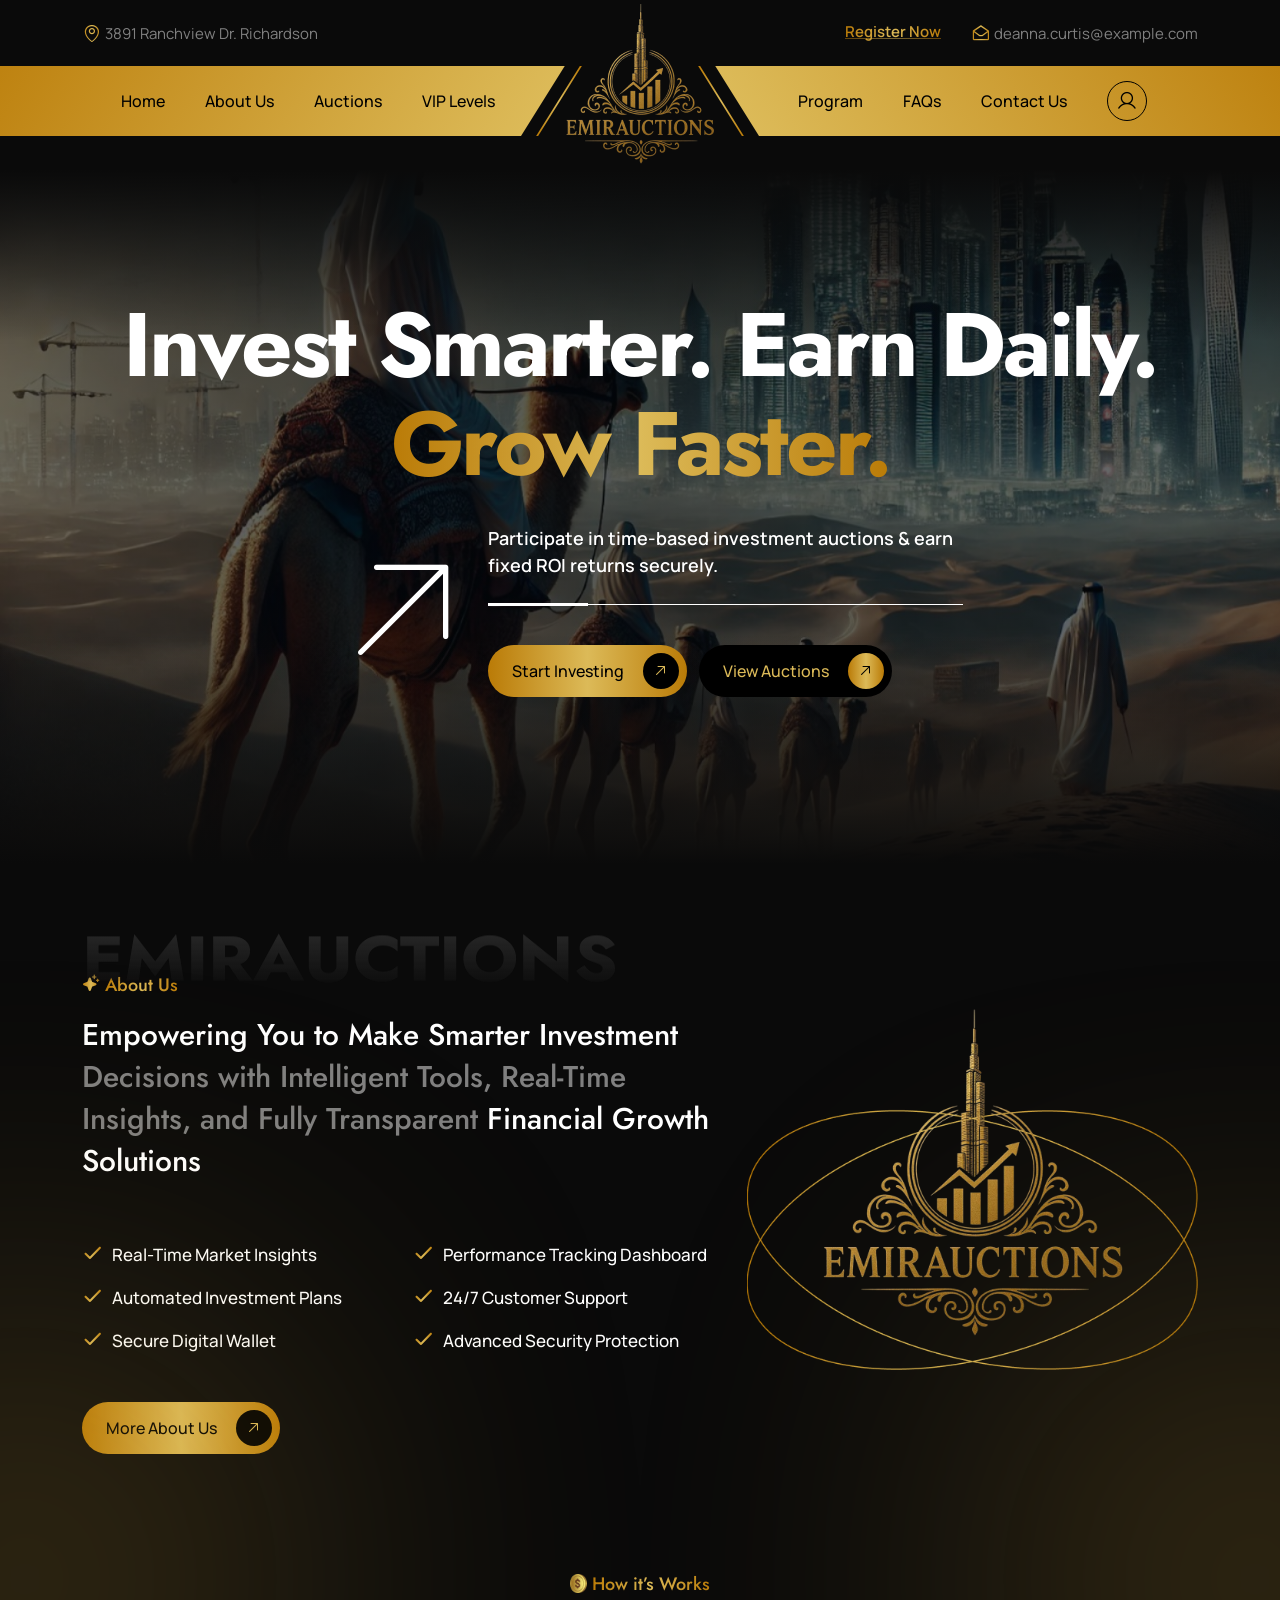
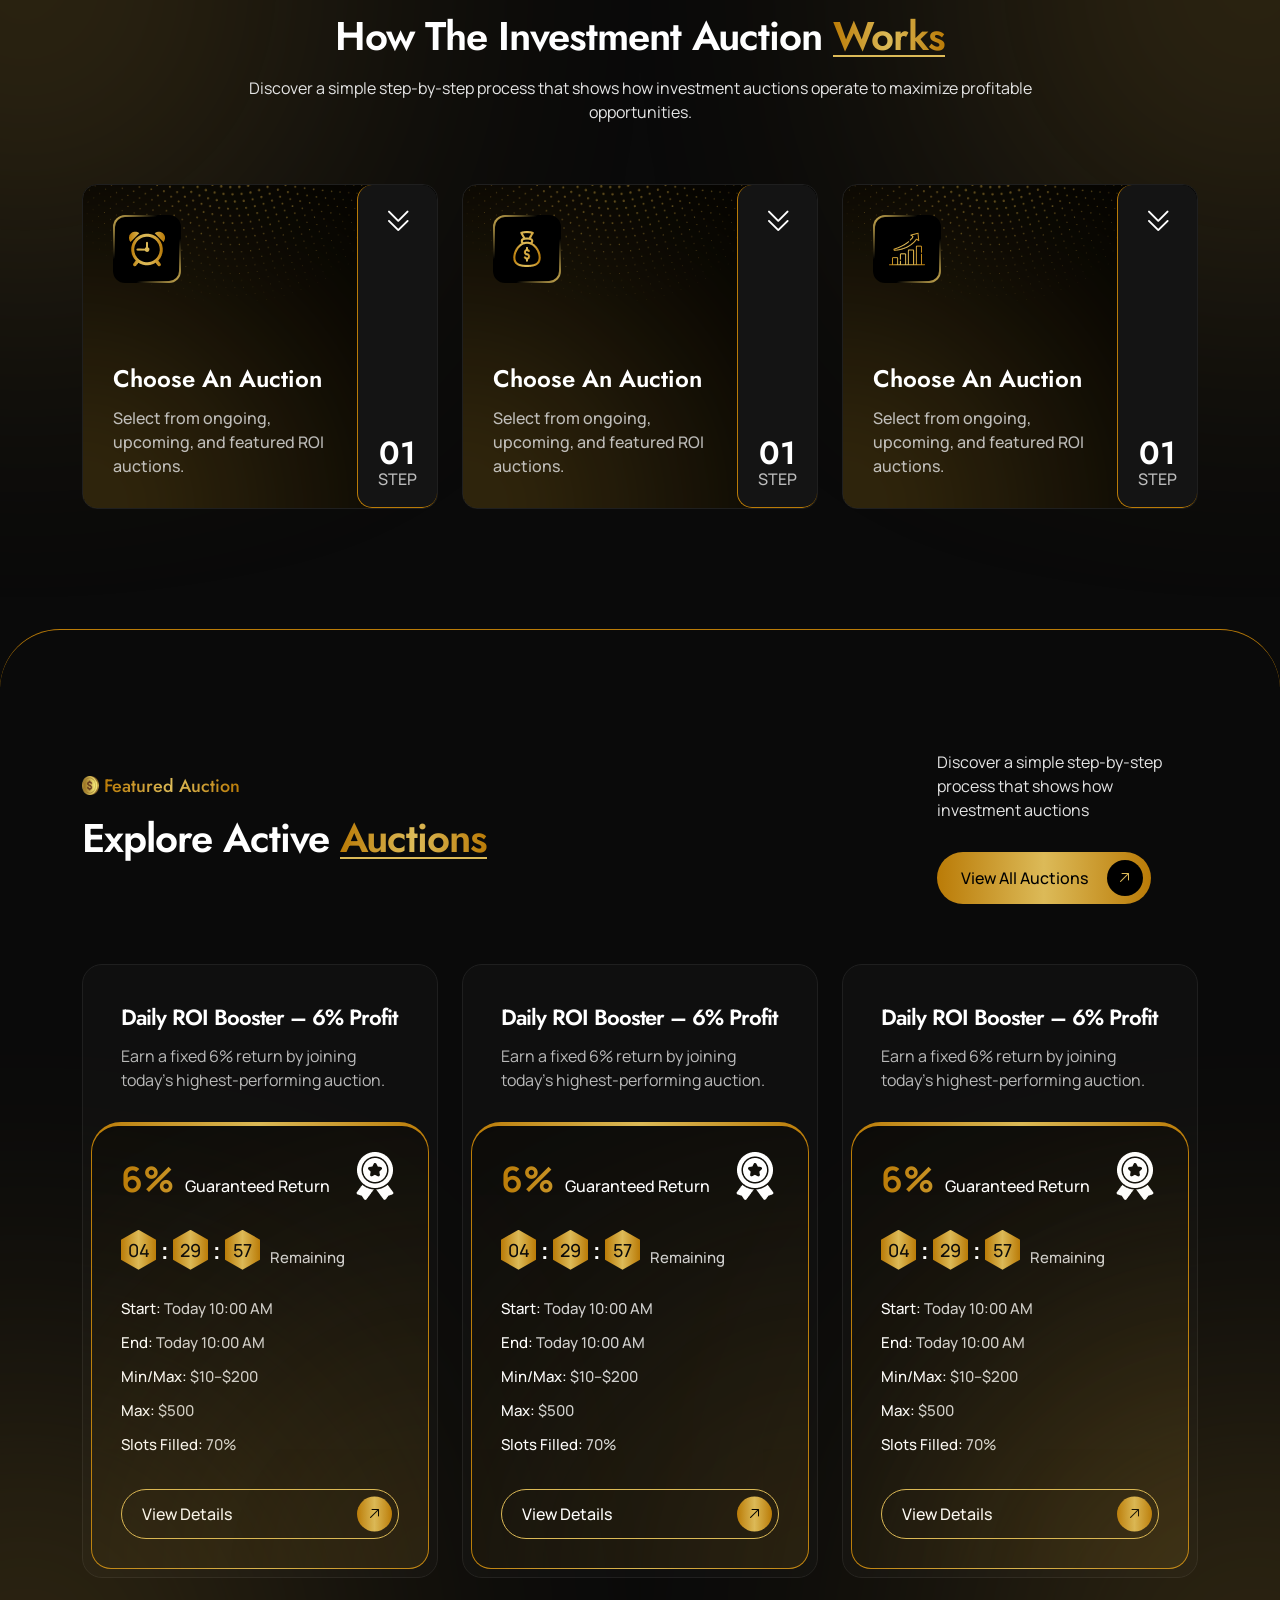
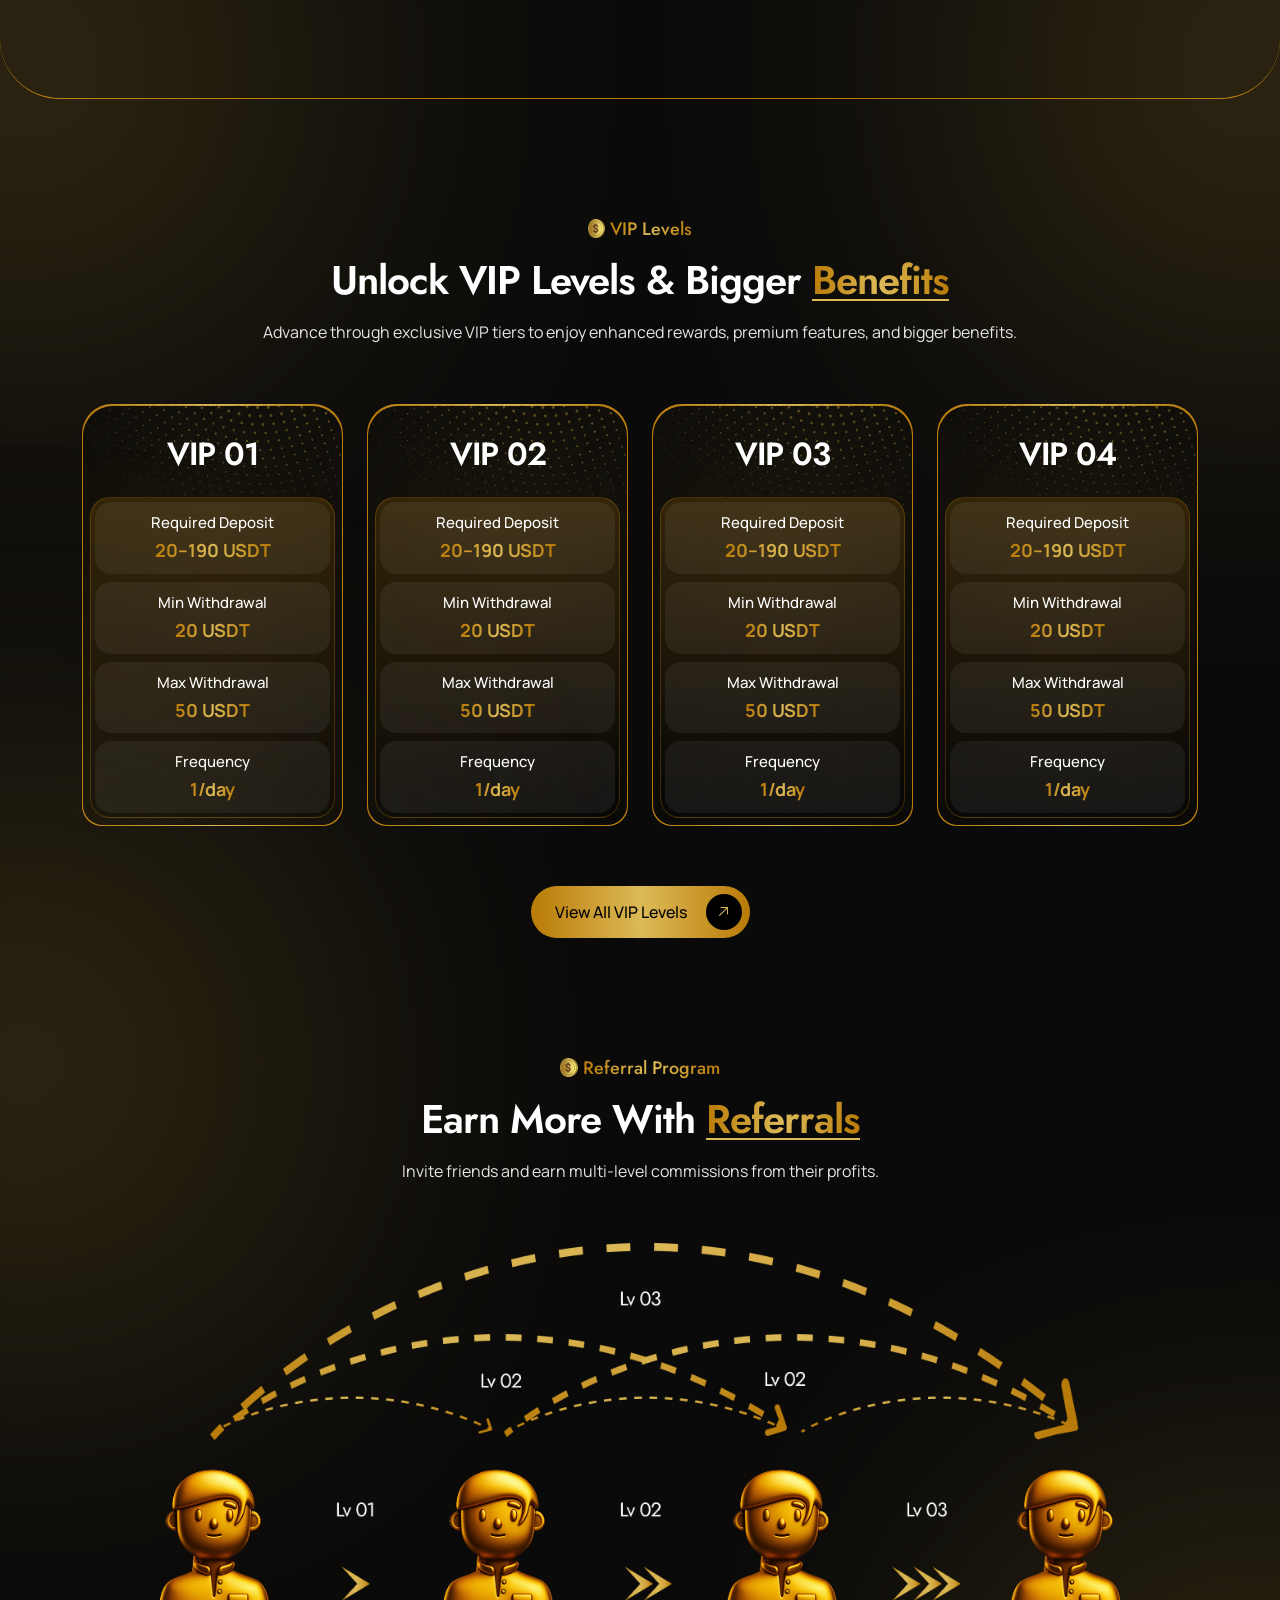
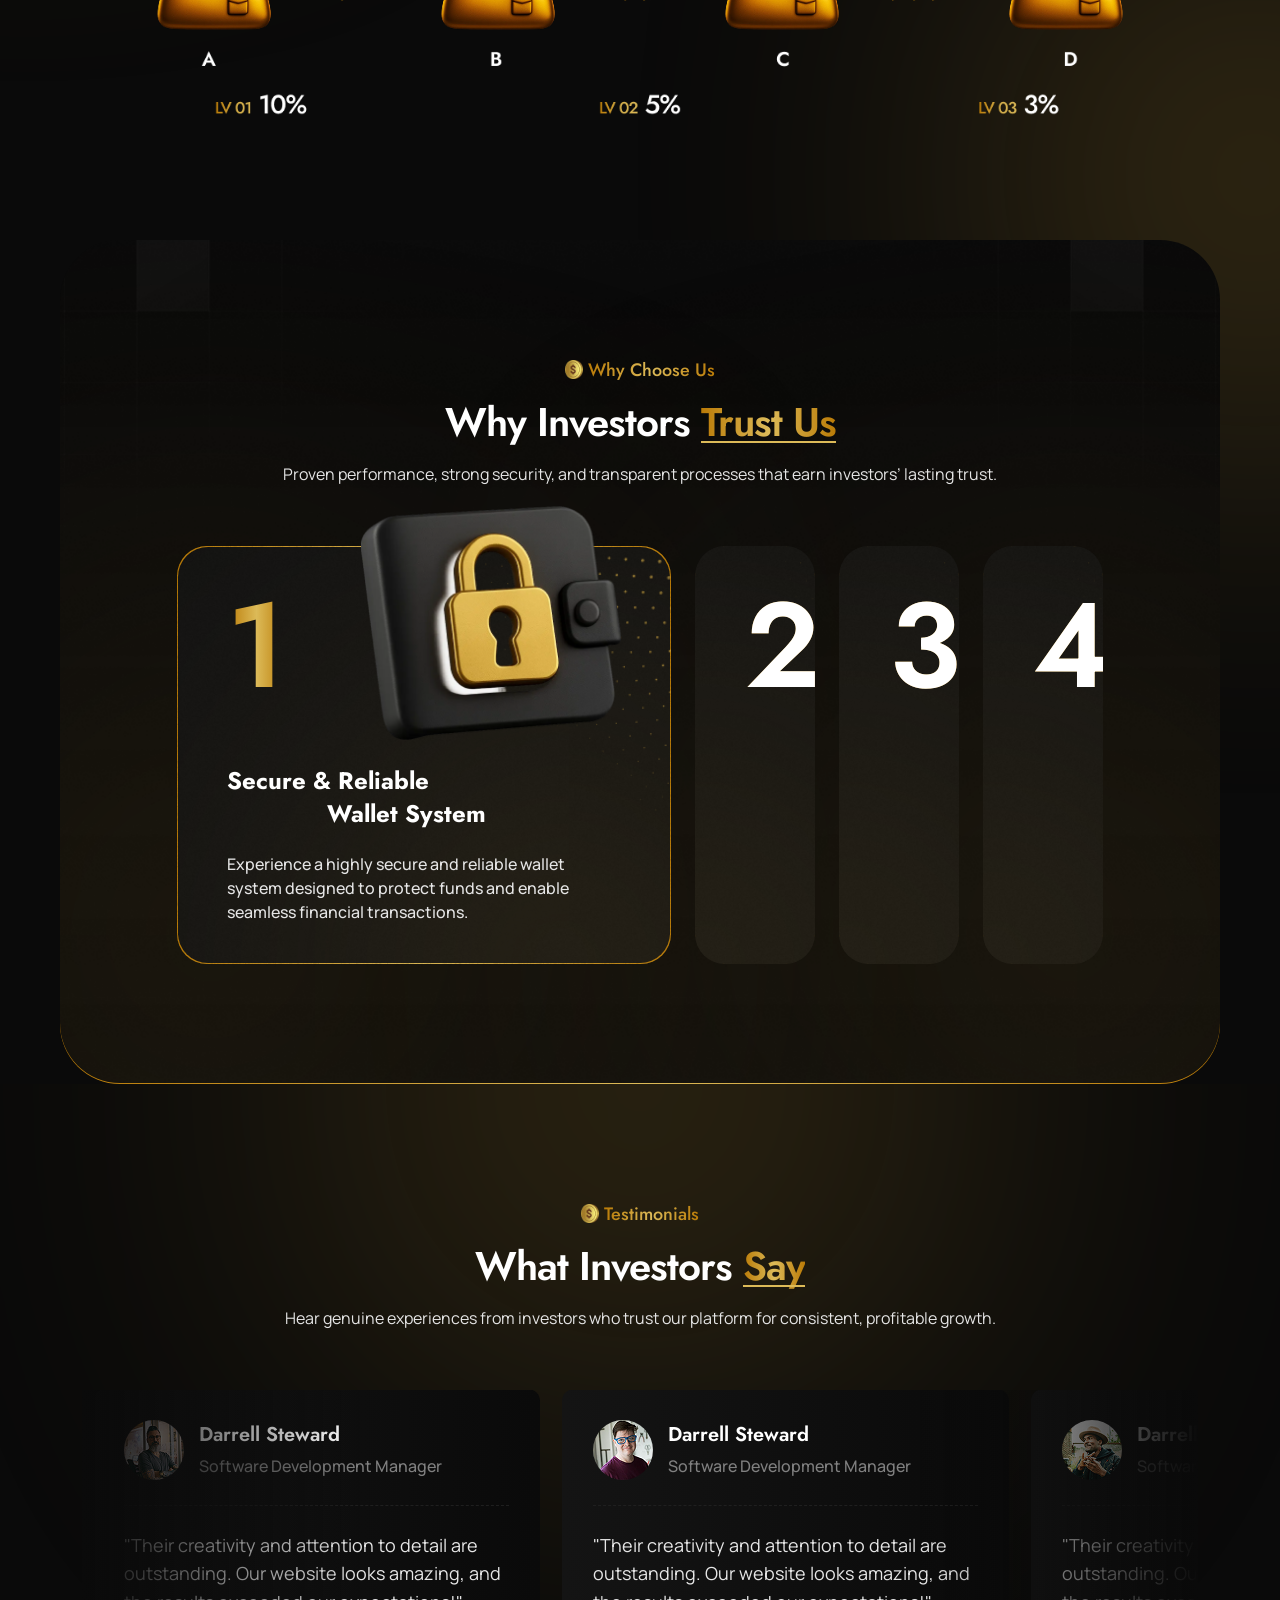
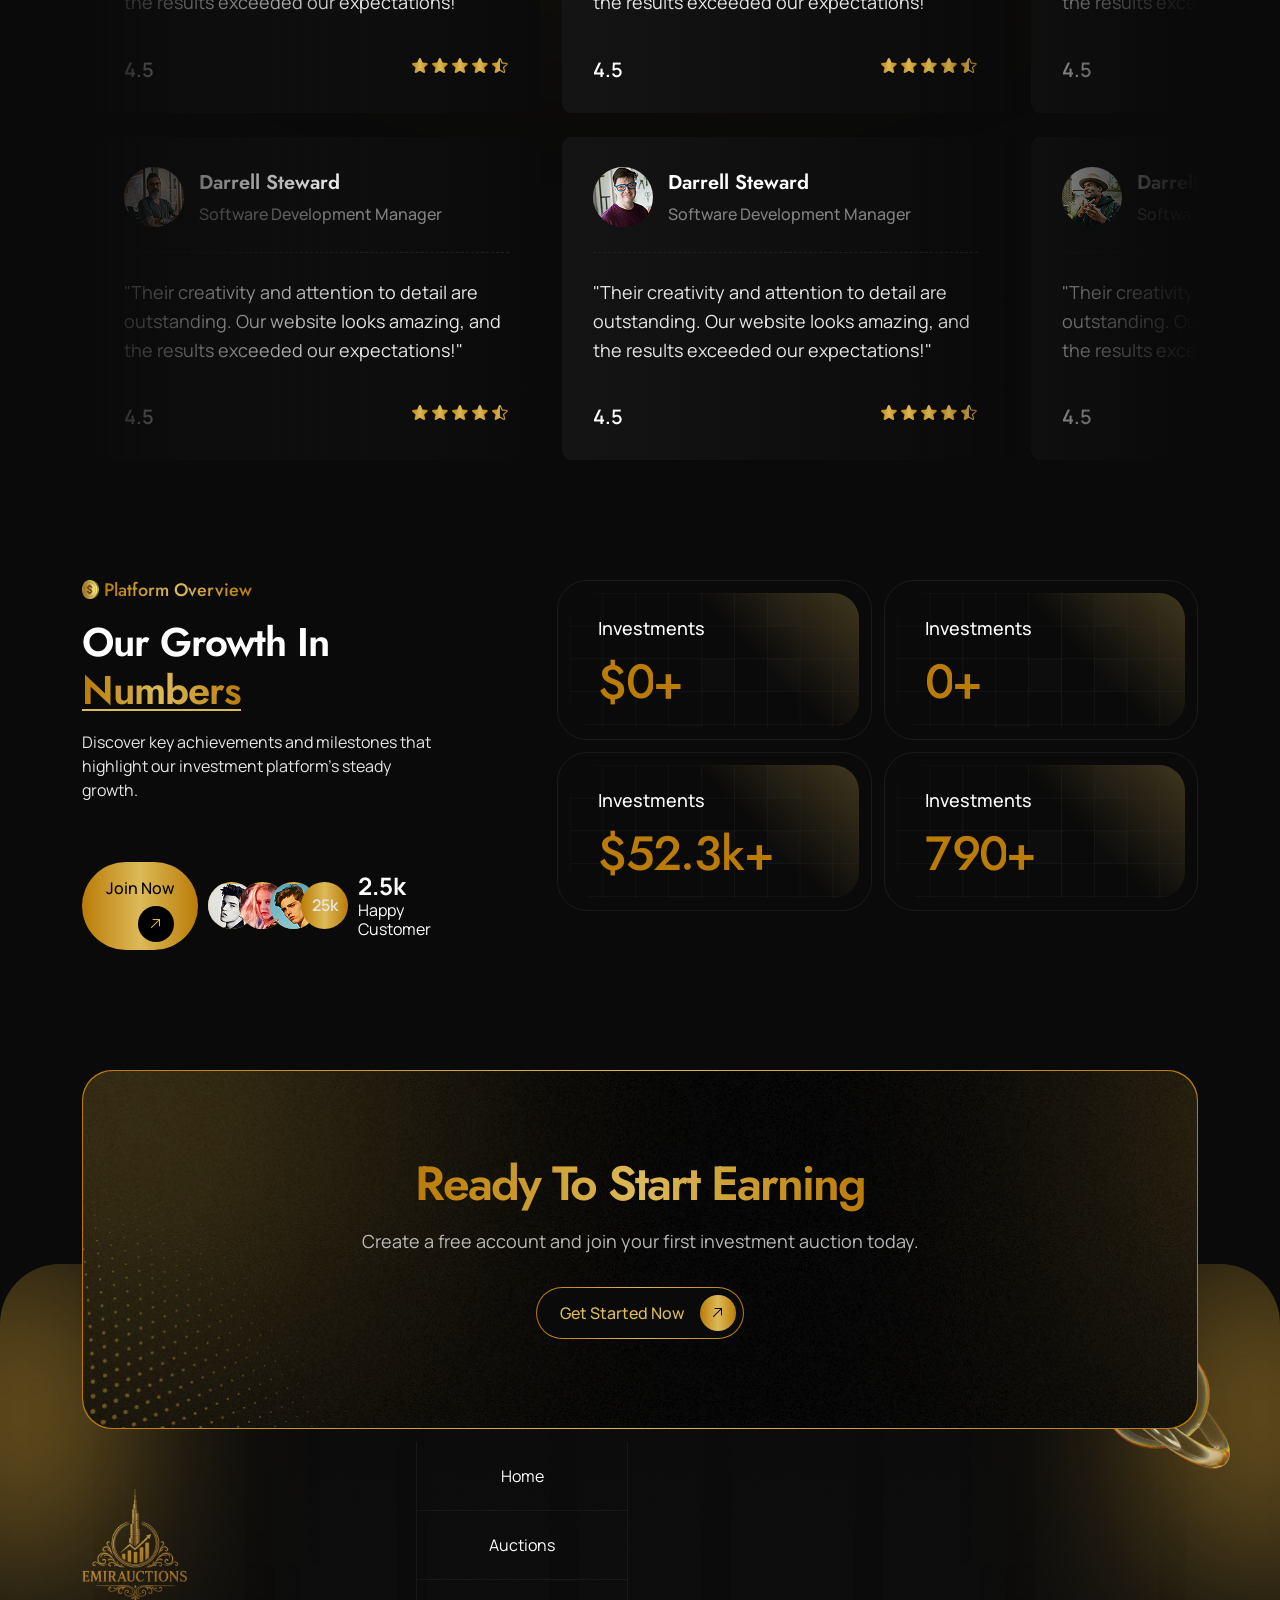
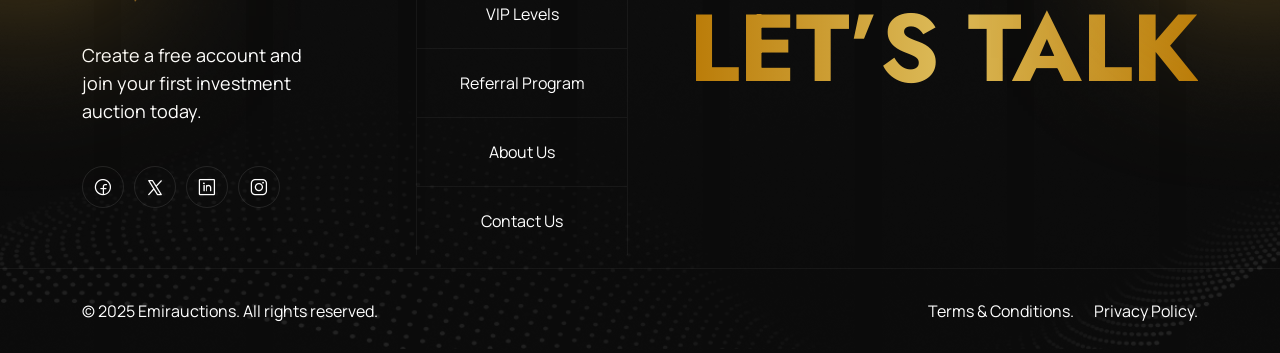
==== commit 7dcfb42c: "update" ====
--- a/index.html
+++ b/index.html
@@ -311,8 +311,8 @@
                         </div>
                     </div>
                 </div>
-                <div class="row g-4">
-                    <div class="col-lg-3">
+                <div class="row g-xl-4 g-3">
+                    <div class="col-lg-3 col-sm-6">
                         <div class="vip-level--card">
                             <div class="vip-level--card--bg bg-img" data-bg="assets/images/workflow-bg.png"></div>
                             <div class="vip-level--card--noise bg-img" data-bg="assets/images/noise.png"></div>
@@ -327,7 +327,7 @@
                             </div>
                         </div>
                     </div>
-                    <div class="col-lg-3">
+                    <div class="col-lg-3 col-sm-6">
                         <div class="vip-level--card">
                             <div class="vip-level--card--bg bg-img" data-bg="assets/images/workflow-bg.png"></div>
                             <div class="vip-level--card--noise bg-img" data-bg="assets/images/noise.png"></div>
@@ -342,7 +342,7 @@
                             </div>
                         </div>
                     </div>
-                    <div class="col-lg-3">
+                    <div class="col-lg-3 col-sm-6">
                         <div class="vip-level--card">
                             <div class="vip-level--card--bg bg-img" data-bg="assets/images/workflow-bg.png"></div>
                             <div class="vip-level--card--noise bg-img" data-bg="assets/images/noise.png"></div>
@@ -357,7 +357,7 @@
                             </div>
                         </div>
                     </div>
-                    <div class="col-lg-3">
+                    <div class="col-lg-3 col-sm-6">
                         <div class="vip-level--card">
                             <div class="vip-level--card--bg bg-img" data-bg="assets/images/workflow-bg.png"></div>
                             <div class="vip-level--card--noise bg-img" data-bg="assets/images/noise.png"></div>
--- a/assets/css/style.css
+++ b/assets/css/style.css
@@ -452,6 +452,21 @@
           justify-content: center;
   padding-top: 60px;
 }
+@media screen and (max-width: 1199px) {
+  .section-btn {
+    padding-top: 50px;
+  }
+}
+@media screen and (max-width: 991px) {
+  .section-btn {
+    padding-top: 40px;
+  }
+}
+@media screen and (max-width: 767px) {
+  .section-btn {
+    padding-top: 30px;
+  }
+}
 
 .pagination {
   -ms-flex-wrap: wrap;
@@ -2022,6 +2037,16 @@
 .auction .section-heading--desc {
   margin-bottom: 30px;
 }
+@media screen and (max-width: 991px) {
+  .auction .section-heading--desc {
+    margin-bottom: 20px;
+  }
+}
+@media screen and (max-width: 767px) {
+  .auction .section-heading--desc {
+    margin-bottom: 10px;
+  }
+}
 .auction--card {
   background: color-mix(in srgb, var(--black-3), transparent 50%);
   border: 1px solid var(--black-4);
@@ -3453,6 +3478,46 @@
           filter: blur(200px);
   z-index: -1;
 }
+@media screen and (max-width: 1399px) {
+  .vip-level::before {
+    left: -200px;
+    width: 450px;
+    height: 450px;
+    -webkit-filter: blur(180px);
+            filter: blur(180px);
+  }
+}
+@media screen and (max-width: 1199px) {
+  .vip-level::before {
+    top: -200px;
+    left: -150px;
+    width: 350px;
+    height: 350px;
+    opacity: 0.5;
+  }
+}
+@media screen and (max-width: 991px) {
+  .vip-level::before {
+    top: -150px;
+    left: -100px;
+    width: 250px;
+    height: 250px;
+    -webkit-filter: blur(150px);
+            filter: blur(150px);
+    opacity: 0.6;
+  }
+}
+@media screen and (max-width: 767px) {
+  .vip-level::before {
+    top: -100px;
+    left: -50px;
+    width: 150px;
+    height: 150px;
+    -webkit-filter: blur(100px);
+            filter: blur(100px);
+    opacity: 0.7;
+  }
+}
 .vip-level::after {
   content: "";
   position: absolute;
@@ -3467,6 +3532,46 @@
           filter: blur(200px);
   z-index: -1;
 }
+@media screen and (max-width: 1399px) {
+  .vip-level::after {
+    right: -200px;
+    width: 450px;
+    height: 450px;
+    -webkit-filter: blur(180px);
+            filter: blur(180px);
+  }
+}
+@media screen and (max-width: 1199px) {
+  .vip-level::after {
+    top: -200px;
+    right: -150px;
+    width: 350px;
+    height: 350px;
+    opacity: 0.5;
+  }
+}
+@media screen and (max-width: 991px) {
+  .vip-level::after {
+    top: -150px;
+    right: -100px;
+    width: 250px;
+    height: 250px;
+    -webkit-filter: blur(150px);
+            filter: blur(150px);
+    opacity: 0.6;
+  }
+}
+@media screen and (max-width: 767px) {
+  .vip-level::after {
+    top: -100px;
+    right: -50px;
+    width: 150px;
+    height: 150px;
+    -webkit-filter: blur(100px);
+            filter: blur(100px);
+    opacity: 0.7;
+  }
+}
 .vip-level--card {
   padding: 8px;
   background: var(--gradient-1);
@@ -3474,6 +3579,13 @@
   position: relative;
   overflow: hidden;
   z-index: 2;
+}
+@media screen and (max-width: 767px) {
+  .vip-level--card {
+    max-width: 320px;
+    padding: 5px;
+    margin: auto;
+  }
 }
 .vip-level--card::before {
   content: "";
@@ -3522,6 +3634,17 @@
   color: var(--white-1);
   padding: 25px;
   margin-bottom: 0;
+}
+@media screen and (max-width: 1199px) {
+  .vip-level--card--title {
+    font-size: 27px;
+  }
+}
+@media screen and (max-width: 767px) {
+  .vip-level--card--title {
+    font-size: 22px;
+    padding: 20px;
+  }
 }
 .vip-level--card--list {
   display: -webkit-box;
@@ -3539,6 +3662,11 @@
   border-radius: 20px;
   padding: 4px;
 }
+@media screen and (max-width: 767px) {
+  .vip-level--card--list {
+    gap: 5px;
+  }
+}
 .vip-level--card--list li {
   background: color-mix(in srgb, var(--white-1), transparent 94%);
   border-radius: 16px;
@@ -3548,6 +3676,17 @@
   color: var(--white-1);
   font-weight: 500;
   padding: 12px;
+}
+@media screen and (max-width: 1199px) {
+  .vip-level--card--list li {
+    font-size: 14px;
+  }
+}
+@media screen and (max-width: 767px) {
+  .vip-level--card--list li {
+    font-size: 13px;
+    font-weight: 400;
+  }
 }
 .vip-level--card--list li span {
   width: -webkit-max-content;
@@ -3562,6 +3701,16 @@
           background-clip: text;
   margin: 8px auto 0;
 }
+@media screen and (max-width: 1199px) {
+  .vip-level--card--list li span {
+    font-size: 16px;
+  }
+}
+@media screen and (max-width: 767px) {
+  .vip-level--card--list li span {
+    font-size: 15px;
+  }
+}
 
 .referral {
   position: relative;
@@ -3581,6 +3730,46 @@
           filter: blur(200px);
   z-index: -1;
 }
+@media screen and (max-width: 1399px) {
+  .referral::before {
+    left: -200px;
+    width: 450px;
+    height: 450px;
+    -webkit-filter: blur(180px);
+            filter: blur(180px);
+  }
+}
+@media screen and (max-width: 1199px) {
+  .referral::before {
+    top: -130px;
+    left: -150px;
+    width: 350px;
+    height: 350px;
+    opacity: 0.5;
+  }
+}
+@media screen and (max-width: 991px) {
+  .referral::before {
+    top: -100px;
+    left: -100px;
+    width: 250px;
+    height: 250px;
+    -webkit-filter: blur(150px);
+            filter: blur(150px);
+    opacity: 0.6;
+  }
+}
+@media screen and (max-width: 767px) {
+  .referral::before {
+    top: -60px;
+    left: -50px;
+    width: 150px;
+    height: 150px;
+    -webkit-filter: blur(100px);
+            filter: blur(100px);
+    opacity: 0.7;
+  }
+}
 .referral::after {
   content: "";
   position: absolute;
@@ -3594,6 +3783,46 @@
   -webkit-filter: blur(200px);
           filter: blur(200px);
   z-index: -1;
+}
+@media screen and (max-width: 1399px) {
+  .referral::after {
+    right: -200px;
+    width: 450px;
+    height: 450px;
+    -webkit-filter: blur(180px);
+            filter: blur(180px);
+  }
+}
+@media screen and (max-width: 1199px) {
+  .referral::after {
+    bottom: -130px;
+    right: -150px;
+    width: 350px;
+    height: 350px;
+    opacity: 0.5;
+  }
+}
+@media screen and (max-width: 991px) {
+  .referral::after {
+    bottom: -100px;
+    right: -100px;
+    width: 250px;
+    height: 250px;
+    -webkit-filter: blur(150px);
+            filter: blur(150px);
+    opacity: 0.6;
+  }
+}
+@media screen and (max-width: 767px) {
+  .referral::after {
+    bottom: -60px;
+    right: -50px;
+    width: 150px;
+    height: 150px;
+    -webkit-filter: blur(100px);
+            filter: blur(100px);
+    opacity: 0.7;
+  }
 }
 
 .why-choose {
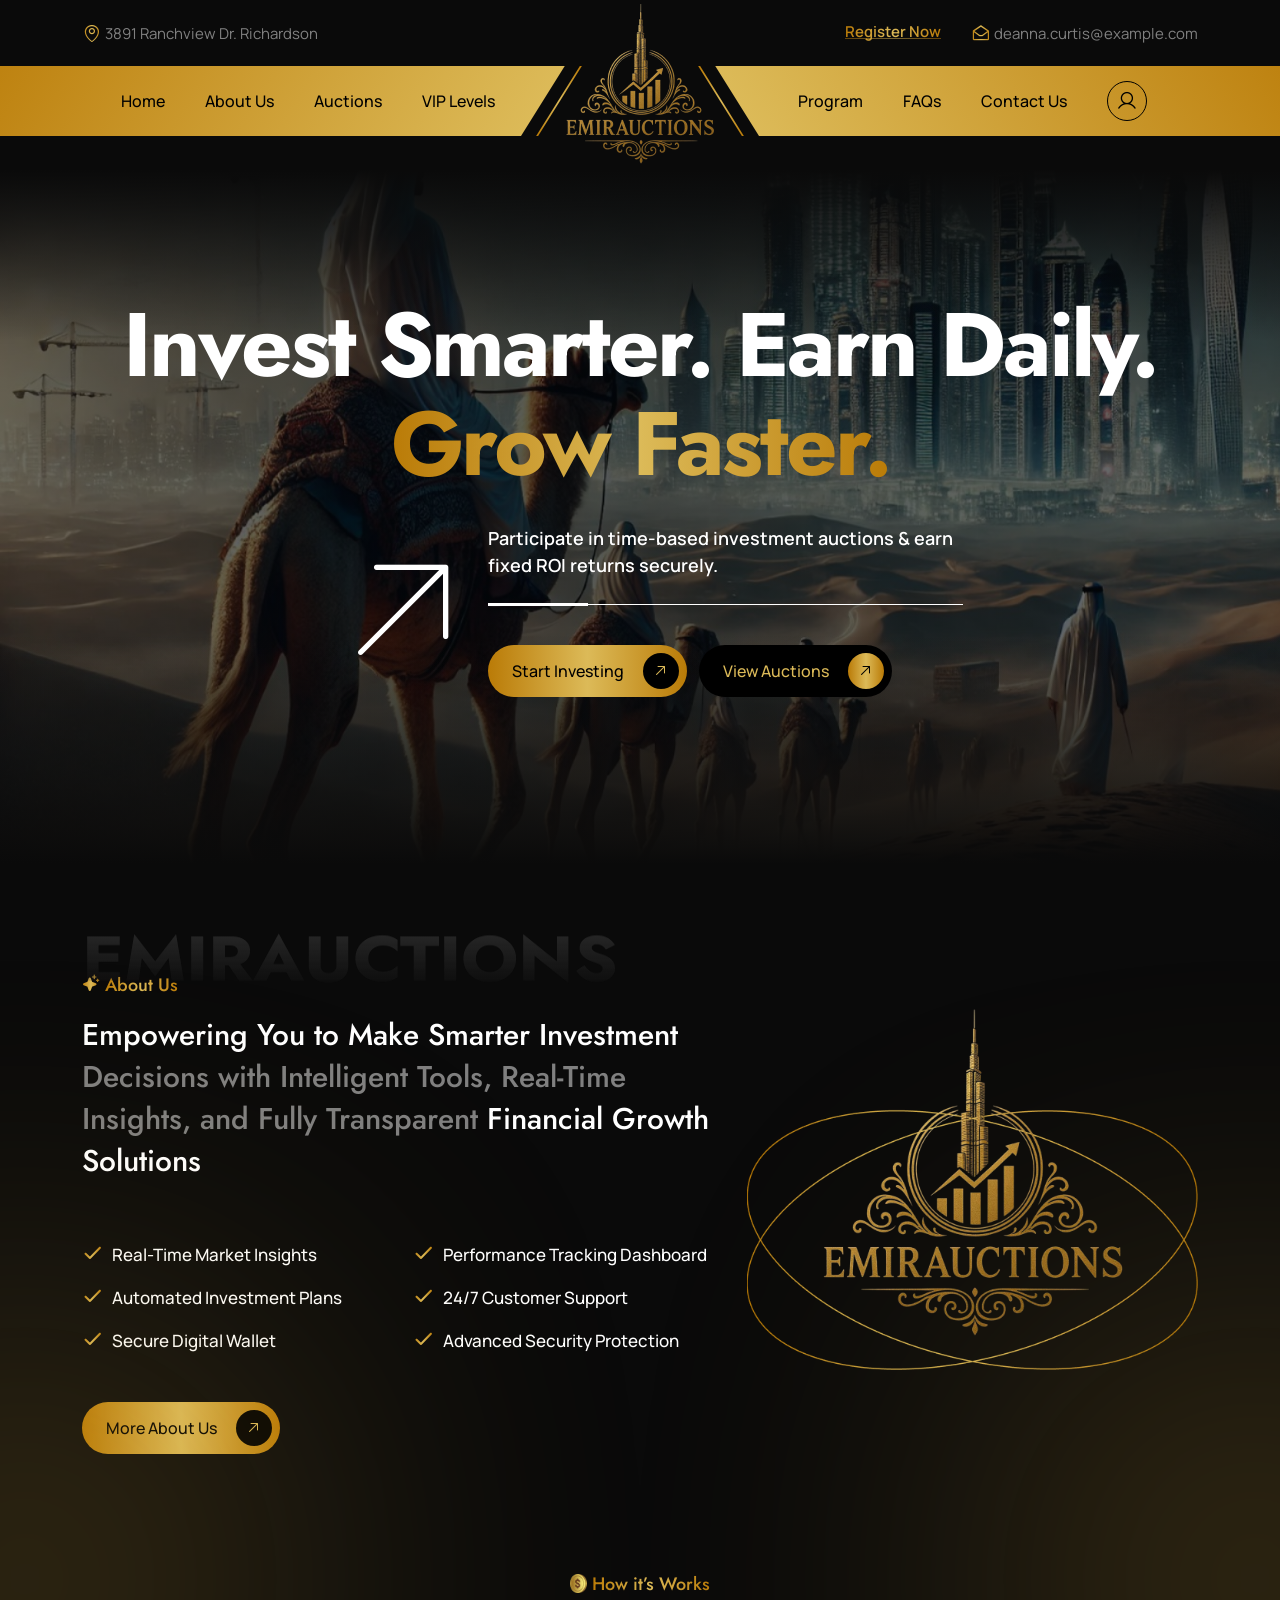
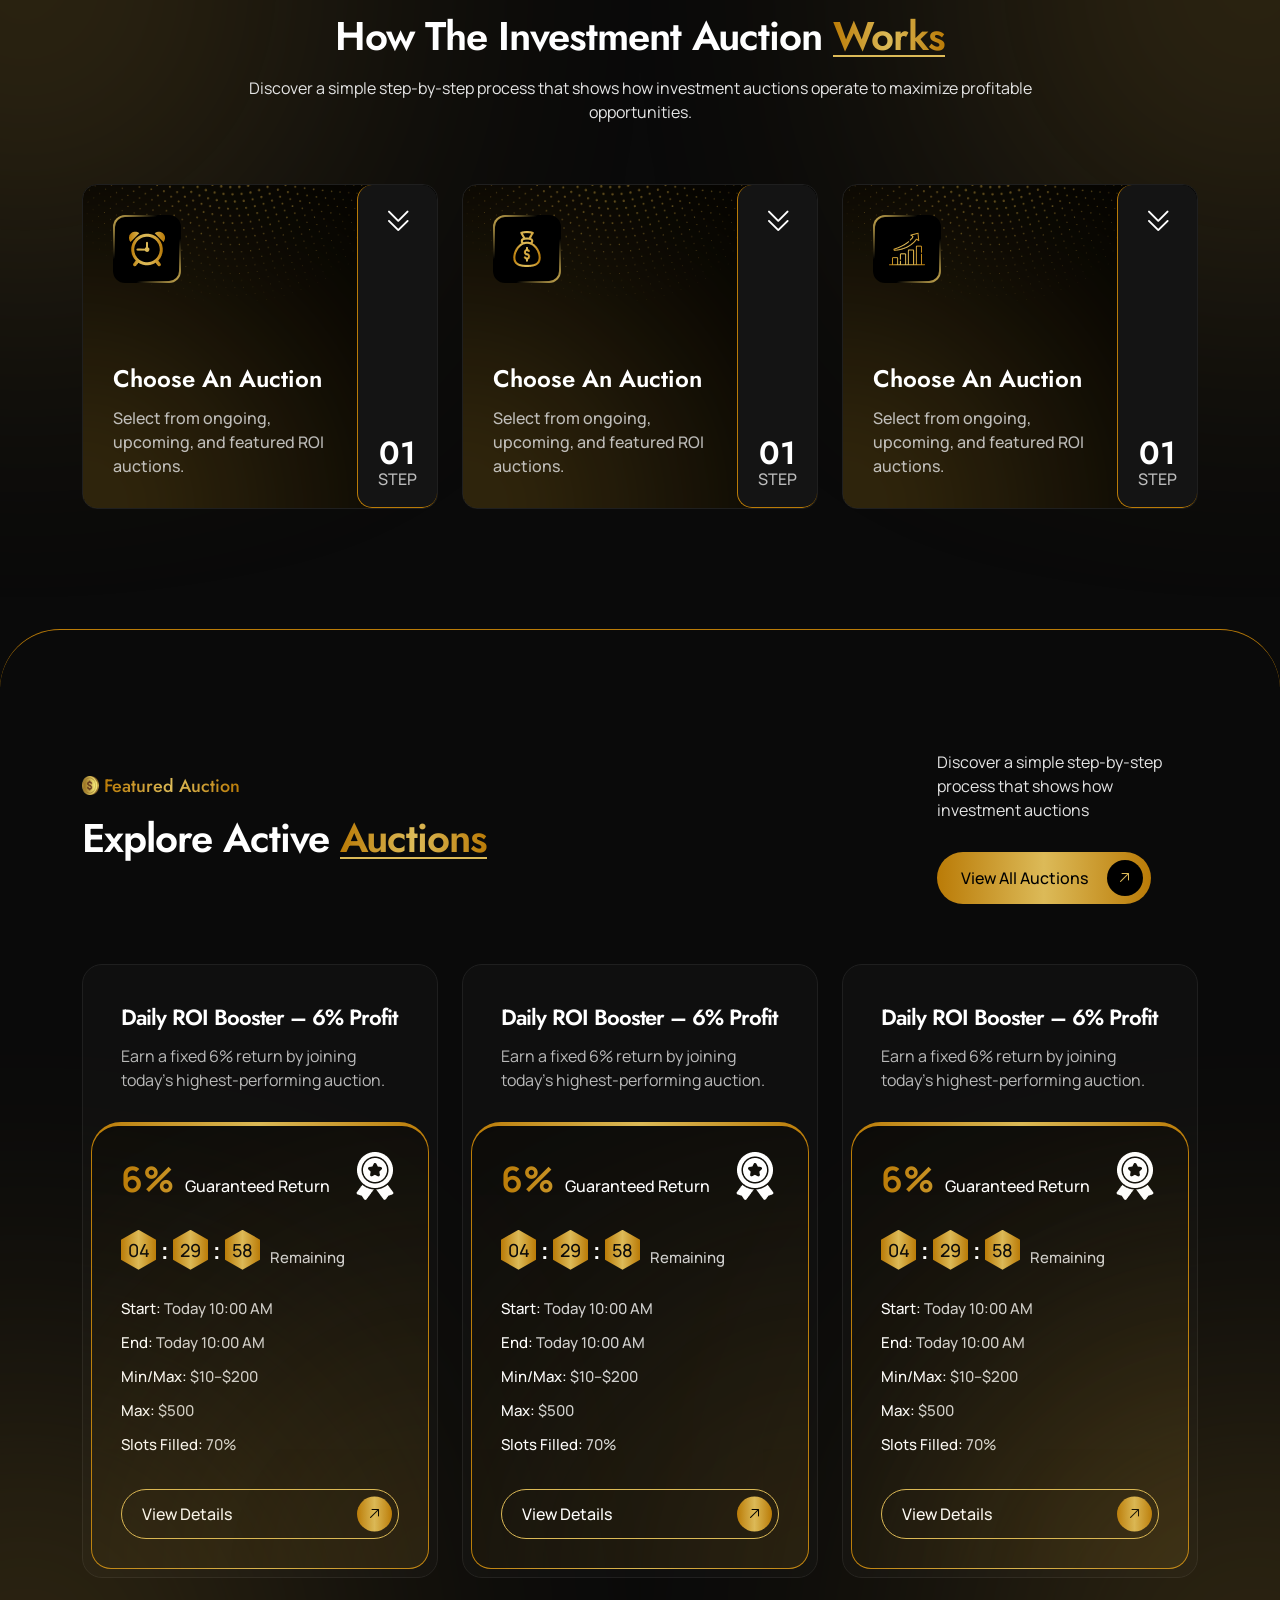
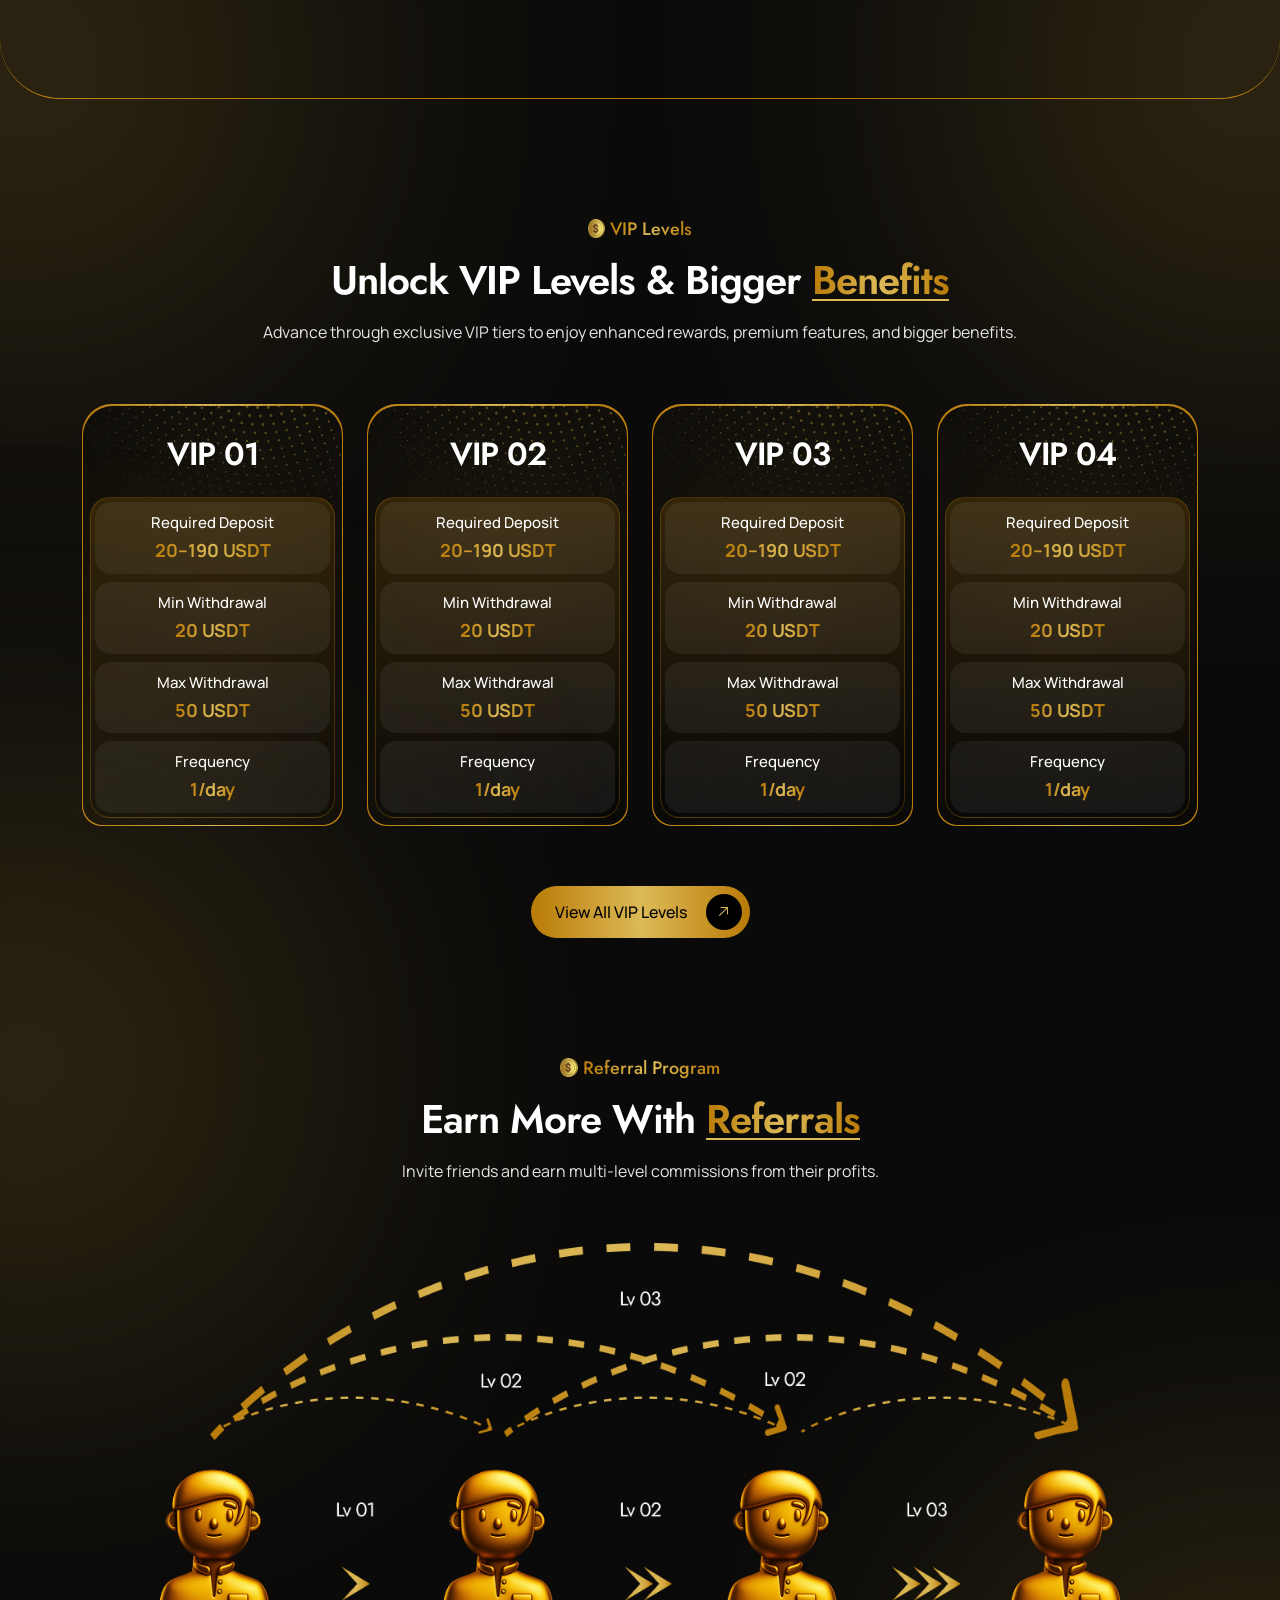
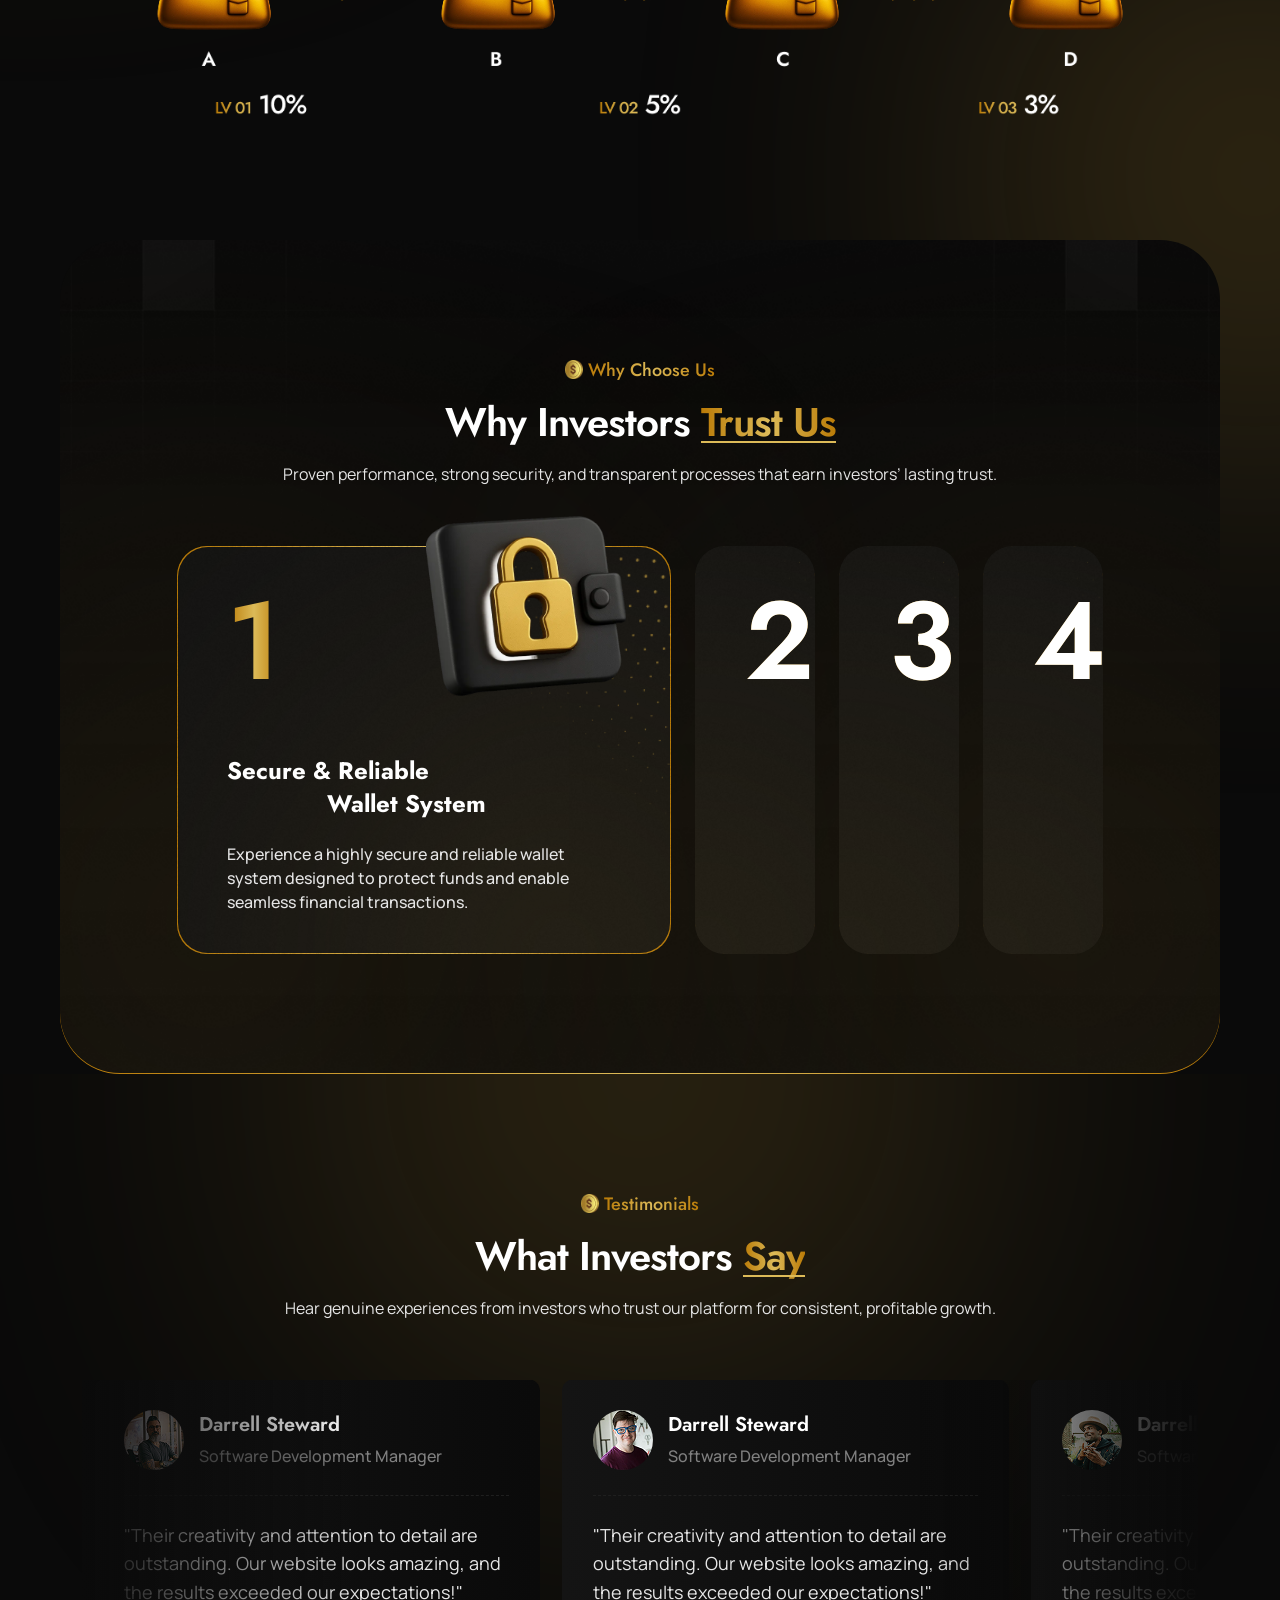
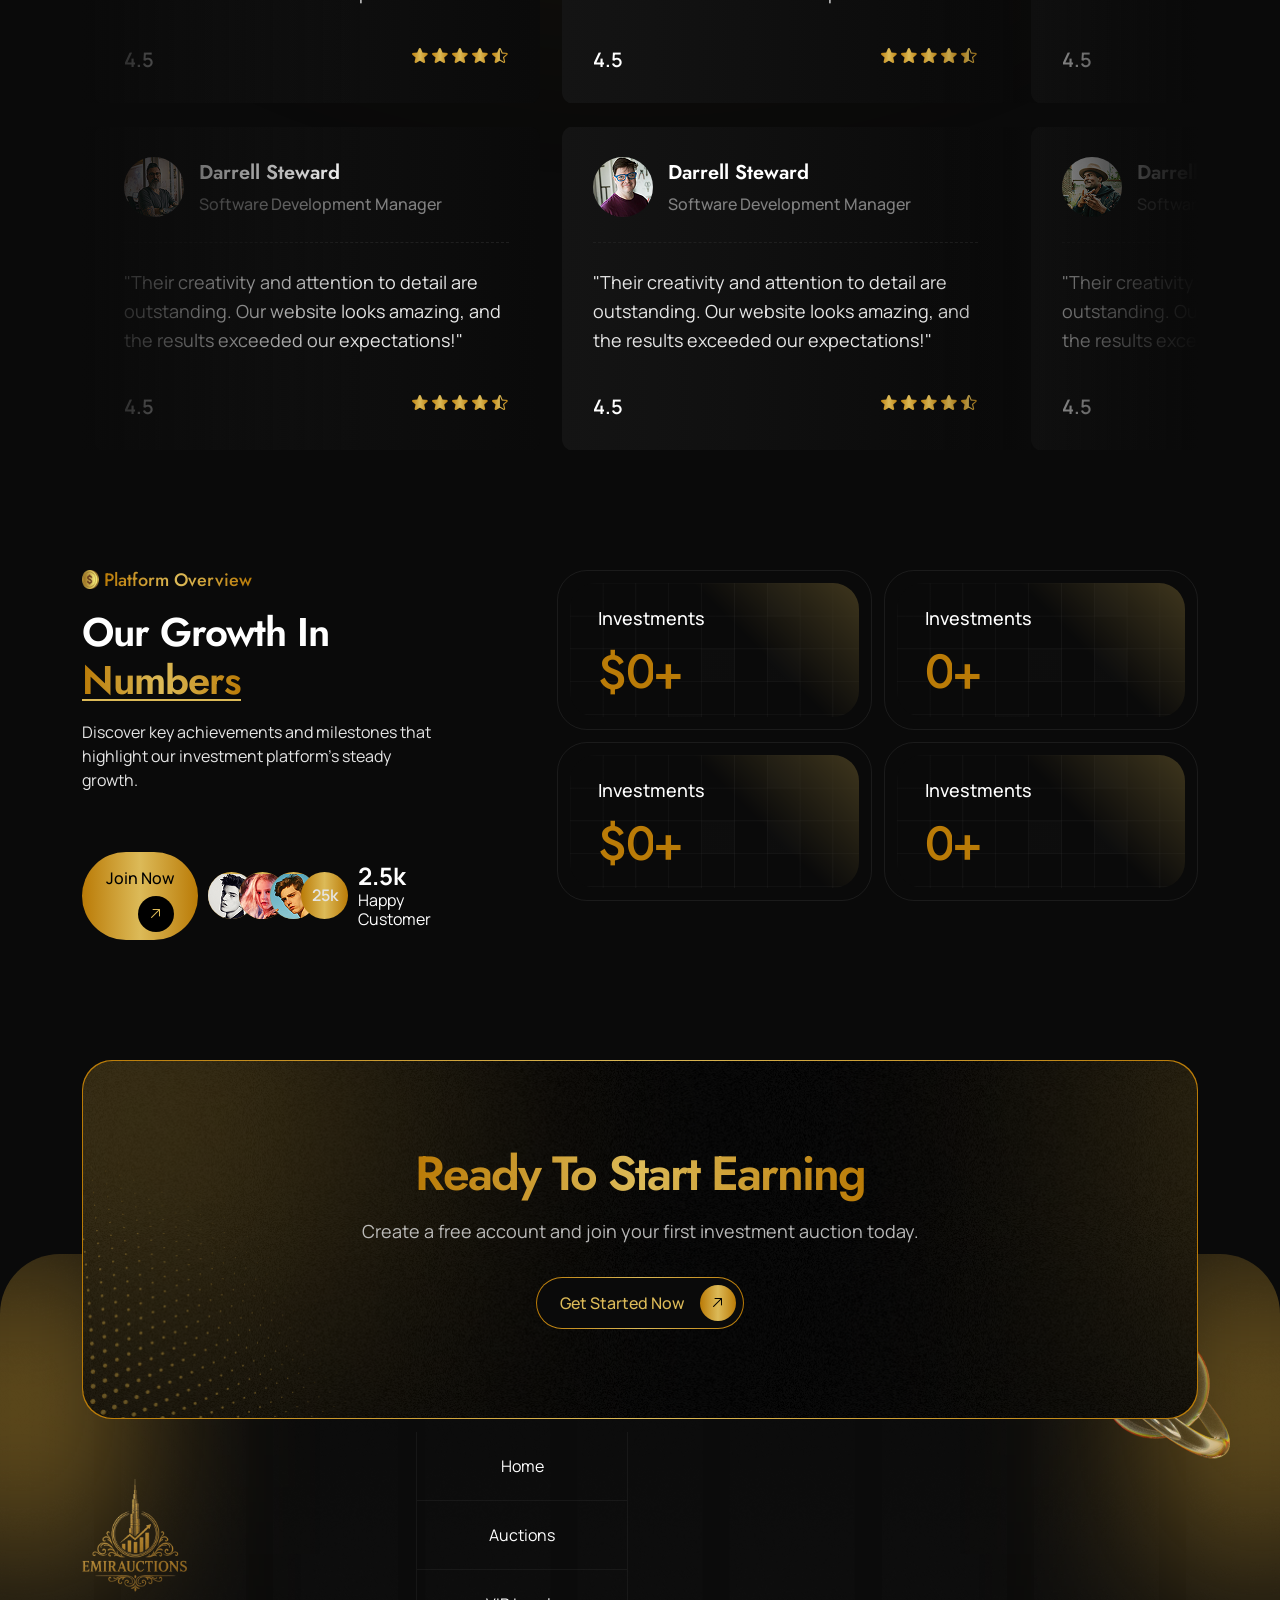
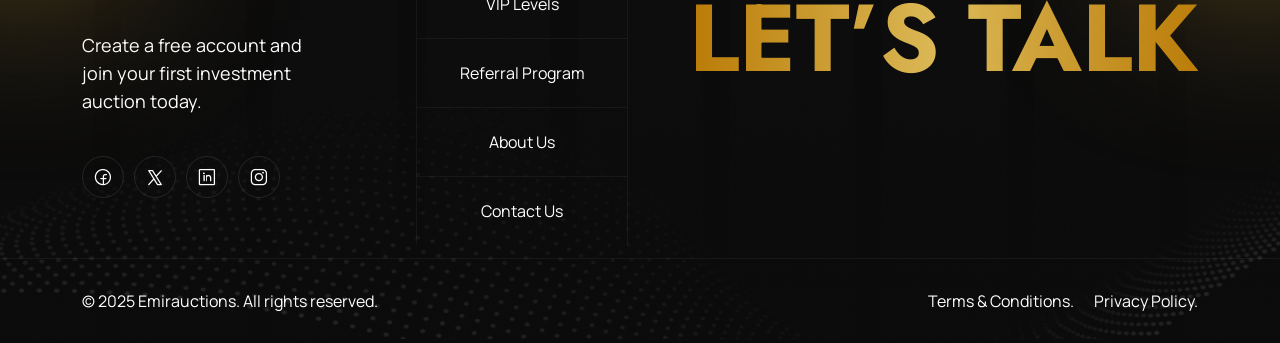
==== commit c5950a1b: "update" ====
--- a/index.html
+++ b/index.html
@@ -407,7 +407,7 @@
                     </div>
                 </div>
                 <div class="row justify-content-center">
-                    <div class="col-lg-10">
+                    <div class="col-xl-10 col-lg-11">
                         <div class="why-choose--cards">
                             <div class="why-choose--card active">
                                 <div class="why-choose--card--img">
--- a/assets/css/style.css
+++ b/assets/css/style.css
@@ -3830,6 +3830,26 @@
   position: relative;
   z-index: 2;
 }
+@media screen and (max-width: 1199px) {
+  .why-choose {
+    margin: 0 40px;
+  }
+}
+@media screen and (max-width: 991px) {
+  .why-choose {
+    margin: 0 30px;
+  }
+}
+@media screen and (max-width: 767px) {
+  .why-choose {
+    margin: 0 20px;
+  }
+}
+@media screen and (max-width: 575px) {
+  .why-choose {
+    margin: 0 10px;
+  }
+}
 .why-choose::before {
   content: "";
   position: absolute;
@@ -3840,6 +3860,16 @@
   background: var(--gradient-1);
   border-radius: 60px;
   z-index: -1;
+}
+@media screen and (max-width: 1199px) {
+  .why-choose::before {
+    border-radius: 40px;
+  }
+}
+@media screen and (max-width: 767px) {
+  .why-choose::before {
+    border-radius: 30px;
+  }
 }
 .why-choose--bg {
   position: absolute;
@@ -3851,6 +3881,16 @@
   overflow: hidden;
   z-index: -1;
 }
+@media screen and (max-width: 1199px) {
+  .why-choose--bg {
+    border-radius: 40px;
+  }
+}
+@media screen and (max-width: 767px) {
+  .why-choose--bg {
+    border-radius: 30px;
+  }
+}
 .why-choose--bg::before {
   content: "";
   position: absolute;
@@ -3865,6 +3905,36 @@
   opacity: 0.7;
   z-index: -1;
 }
+@media screen and (max-width: 1199px) {
+  .why-choose--bg::before {
+    bottom: -50px;
+    left: -50px;
+    width: 200px;
+    height: 200px;
+    -webkit-filter: blur(200px);
+            filter: blur(200px);
+  }
+}
+@media screen and (max-width: 991px) {
+  .why-choose--bg::before {
+    bottom: -50px;
+    left: -50px;
+    width: 150px;
+    height: 150px;
+    -webkit-filter: blur(150px);
+            filter: blur(150px);
+  }
+}
+@media screen and (max-width: 767px) {
+  .why-choose--bg::before {
+    bottom: -30px;
+    left: -30px;
+    width: 100px;
+    height: 100px;
+    -webkit-filter: blur(100px);
+            filter: blur(100px);
+  }
+}
 .why-choose--bg::after {
   content: "";
   position: absolute;
@@ -3878,6 +3948,36 @@
           filter: blur(250px);
   opacity: 0.7;
   z-index: -1;
+}
+@media screen and (max-width: 1199px) {
+  .why-choose--bg::after {
+    bottom: -50px;
+    right: -50px;
+    width: 200px;
+    height: 200px;
+    -webkit-filter: blur(200px);
+            filter: blur(200px);
+  }
+}
+@media screen and (max-width: 991px) {
+  .why-choose--bg::after {
+    bottom: -50px;
+    right: -50px;
+    width: 150px;
+    height: 150px;
+    -webkit-filter: blur(150px);
+            filter: blur(150px);
+  }
+}
+@media screen and (max-width: 767px) {
+  .why-choose--bg::after {
+    bottom: -30px;
+    right: -30px;
+    width: 100px;
+    height: 100px;
+    -webkit-filter: blur(100px);
+            filter: blur(100px);
+  }
 }
 .why-choose--cards {
   display: -webkit-box;
@@ -3885,6 +3985,20 @@
   display: flex;
   gap: 24px;
 }
+@media screen and (max-width: 991px) {
+  .why-choose--cards {
+    -ms-flex-wrap: wrap;
+        flex-wrap: wrap;
+  }
+}
+@media screen and (max-width: 767px) {
+  .why-choose--cards {
+    -webkit-box-orient: vertical;
+    -webkit-box-direction: normal;
+        -ms-flex-direction: column;
+            flex-direction: column;
+  }
+}
 .why-choose--card {
   width: 120px;
   border-radius: 30px;
@@ -3893,14 +4007,56 @@
   transition: 0.6s;
   z-index: 2;
 }
+@media screen and (max-width: 1199px) {
+  .why-choose--card {
+    border-radius: 20px;
+  }
+}
+@media screen and (max-width: 991px) {
+  .why-choose--card {
+    width: calc(50% - 12px);
+    border-radius: 15px;
+  }
+}
+@media screen and (max-width: 767px) {
+  .why-choose--card {
+    width: 100%;
+    border-radius: 10px;
+  }
+}
 .why-choose--card.active {
   width: calc(100% - 432px);
 }
+@media screen and (max-width: 991px) {
+  .why-choose--card.active {
+    width: calc(50% - 12px);
+  }
+}
+@media screen and (max-width: 767px) {
+  .why-choose--card.active {
+    width: 100%;
+  }
+}
 .why-choose--card.active::before {
   border-radius: 30px;
 }
+@media screen and (max-width: 1199px) {
+  .why-choose--card.active::before {
+    border-radius: 20px;
+  }
+}
+@media screen and (max-width: 767px) {
+  .why-choose--card.active::before {
+    border-radius: 15px;
+  }
+}
 .why-choose--card.active::after {
   inset: 1px;
+}
+@media screen and (max-width: 991px) {
+  .why-choose--card.active::after {
+    inset: 0;
+  }
 }
 .why-choose--card.active .why-choose--card--img {
   opacity: 1;
@@ -3910,6 +4066,11 @@
 .why-choose--card.active .why-choose--card--number {
   color: transparent;
 }
+@media screen and (max-width: 991px) {
+  .why-choose--card.active .why-choose--card--number {
+    color: var(--white-1);
+  }
+}
 .why-choose--card.active .why-choose--card--title {
   opacity: 1;
   -webkit-transition-delay: 0.3s;
@@ -3929,6 +4090,23 @@
   -webkit-transition: 0.6s;
   transition: 0.6s;
   z-index: -2;
+}
+@media screen and (max-width: 1199px) {
+  .why-choose--card::before {
+    border-radius: 25px;
+  }
+}
+@media screen and (max-width: 991px) {
+  .why-choose--card::before {
+    border-radius: 20px;
+    -webkit-transition: 0.3s;
+    transition: 0.3s;
+  }
+}
+@media screen and (max-width: 767px) {
+  .why-choose--card::before {
+    border-radius: 15px;
+  }
 }
 .why-choose--card::after {
   content: "";
@@ -3940,6 +4118,23 @@
   transition: 0.6s;
   z-index: -2;
 }
+@media screen and (max-width: 1199px) {
+  .why-choose--card::after {
+    border-radius: 20px;
+  }
+}
+@media screen and (max-width: 991px) {
+  .why-choose--card::after {
+    border-radius: 15px;
+    -webkit-transition: 0.3s;
+    transition: 0.3s;
+  }
+}
+@media screen and (max-width: 767px) {
+  .why-choose--card::after {
+    border-radius: 10px;
+  }
+}
 .why-choose--card--bg {
   position: absolute;
   inset: 0;
@@ -3947,6 +4142,21 @@
   background-position: center center;
   border-radius: 30px;
   z-index: -1;
+}
+@media screen and (max-width: 1199px) {
+  .why-choose--card--bg {
+    border-radius: 20px;
+  }
+}
+@media screen and (max-width: 991px) {
+  .why-choose--card--bg {
+    border-radius: 15px;
+  }
+}
+@media screen and (max-width: 767px) {
+  .why-choose--card--bg {
+    border-radius: 10px;
+  }
 }
 .why-choose--card--bg::before {
   content: "";
@@ -3963,6 +4173,30 @@
           transform: translateY(50%) translateX(30%);
   opacity: 0.5;
   z-index: -1;
+}
+@media screen and (max-width: 1199px) {
+  .why-choose--card--bg::before {
+    right: 30px;
+    width: 250px;
+    height: 250px;
+    -webkit-filter: blur(150px);
+            filter: blur(150px);
+  }
+}
+@media screen and (max-width: 991px) {
+  .why-choose--card--bg::before {
+    right: 30px;
+    width: 200px;
+    height: 200px;
+    opacity: 0.7;
+  }
+}
+@media screen and (max-width: 767px) {
+  .why-choose--card--bg::before {
+    right: 20px;
+    width: 150px;
+    height: 150px;
+  }
 }
 .why-choose--card--img {
   position: absolute;
@@ -3975,12 +4209,68 @@
   -webkit-transition-delay: 0s;
           transition-delay: 0s;
 }
+@media screen and (max-width: 1599px) {
+  .why-choose--card--img {
+    max-width: 220px;
+  }
+}
+@media screen and (max-width: 1399px) {
+  .why-choose--card--img {
+    top: -30px;
+    right: 45px;
+    max-width: 200px;
+  }
+}
+@media screen and (max-width: 1199px) {
+  .why-choose--card--img {
+    top: -25px;
+    right: 35px;
+    max-width: 180px;
+  }
+}
+@media screen and (max-width: 991px) {
+  .why-choose--card--img {
+    top: -15px;
+    right: 25px;
+    max-width: 140px;
+    opacity: 1;
+  }
+}
+@media screen and (max-width: 767px) {
+  .why-choose--card--img {
+    top: -10px;
+    right: 25px;
+  }
+}
+@media screen and (max-width: 575px) {
+  .why-choose--card--img {
+    max-width: 120px;
+  }
+}
 .why-choose--card--content {
   width: 100%;
   padding: 40px 50px;
   border-radius: 30px;
   position: relative;
   overflow: hidden;
+}
+@media screen and (max-width: 1199px) {
+  .why-choose--card--content {
+    padding: 35px 40px;
+    border-radius: 20px;
+  }
+}
+@media screen and (max-width: 991px) {
+  .why-choose--card--content {
+    padding: 30px 35px;
+    border-radius: 15px;
+  }
+}
+@media screen and (max-width: 767px) {
+  .why-choose--card--content {
+    padding: 20px 25px;
+    border-radius: 10px;
+  }
 }
 .why-choose--card--number {
   display: block;
@@ -3999,6 +4289,26 @@
   -webkit-transition: 0.3s;
   transition: 0.3s;
 }
+@media screen and (max-width: 1399px) {
+  .why-choose--card--number {
+    font-size: 110px;
+  }
+}
+@media screen and (max-width: 1199px) {
+  .why-choose--card--number {
+    font-size: 100px;
+  }
+}
+@media screen and (max-width: 991px) {
+  .why-choose--card--number {
+    font-size: 80px;
+  }
+}
+@media screen and (max-width: 767px) {
+  .why-choose--card--number {
+    font-size: 60px;
+  }
+}
 .why-choose--card--title {
   width: -webkit-max-content;
   width: -moz-max-content;
@@ -4016,9 +4326,42 @@
   -webkit-transition-delay: 0s;
           transition-delay: 0s;
 }
+@media screen and (max-width: 1199px) {
+  .why-choose--card--title {
+    font-size: 22px;
+  }
+}
+@media screen and (max-width: 991px) {
+  .why-choose--card--title {
+    width: 100%;
+    font-size: 20px;
+    font-weight: 600;
+    opacity: 1;
+  }
+}
+@media screen and (max-width: 767px) {
+  .why-choose--card--title {
+    font-size: 18px;
+  }
+}
 .why-choose--card--title span {
   display: block;
   margin-left: 100px;
+}
+@media screen and (max-width: 1199px) {
+  .why-choose--card--title span {
+    margin-left: 80px;
+  }
+}
+@media screen and (max-width: 991px) {
+  .why-choose--card--title span {
+    margin-left: 60px;
+  }
+}
+@media screen and (max-width: 767px) {
+  .why-choose--card--title span {
+    margin-left: 40px;
+  }
 }
 .why-choose--card--desc {
   width: -webkit-max-content;
@@ -4036,6 +4379,43 @@
   transition-property: opacity;
   -webkit-transition-delay: 0s;
           transition-delay: 0s;
+}
+@media screen and (max-width: 1199px) {
+  .why-choose--card--desc {
+    font-weight: 400;
+  }
+}
+@media screen and (max-width: 991px) {
+  .why-choose--card--desc {
+    width: 100%;
+    font-size: 15px;
+    opacity: 1;
+  }
+}
+@media screen and (max-width: 767px) {
+  .why-choose--card--desc {
+    font-size: 14px;
+  }
+}
+@media screen and (max-width: 991px) {
+  .why-choose--card:hover::before {
+    border-radius: 15px;
+  }
+}
+@media screen and (max-width: 767px) {
+  .why-choose--card:hover::before {
+    border-radius: 10px;
+  }
+}
+@media screen and (max-width: 991px) {
+  .why-choose--card:hover::after {
+    inset: 1px;
+  }
+}
+@media screen and (max-width: 991px) {
+  .why-choose--card:hover .why-choose--card--number {
+    color: transparent;
+  }
 }
 
 .testimonial {
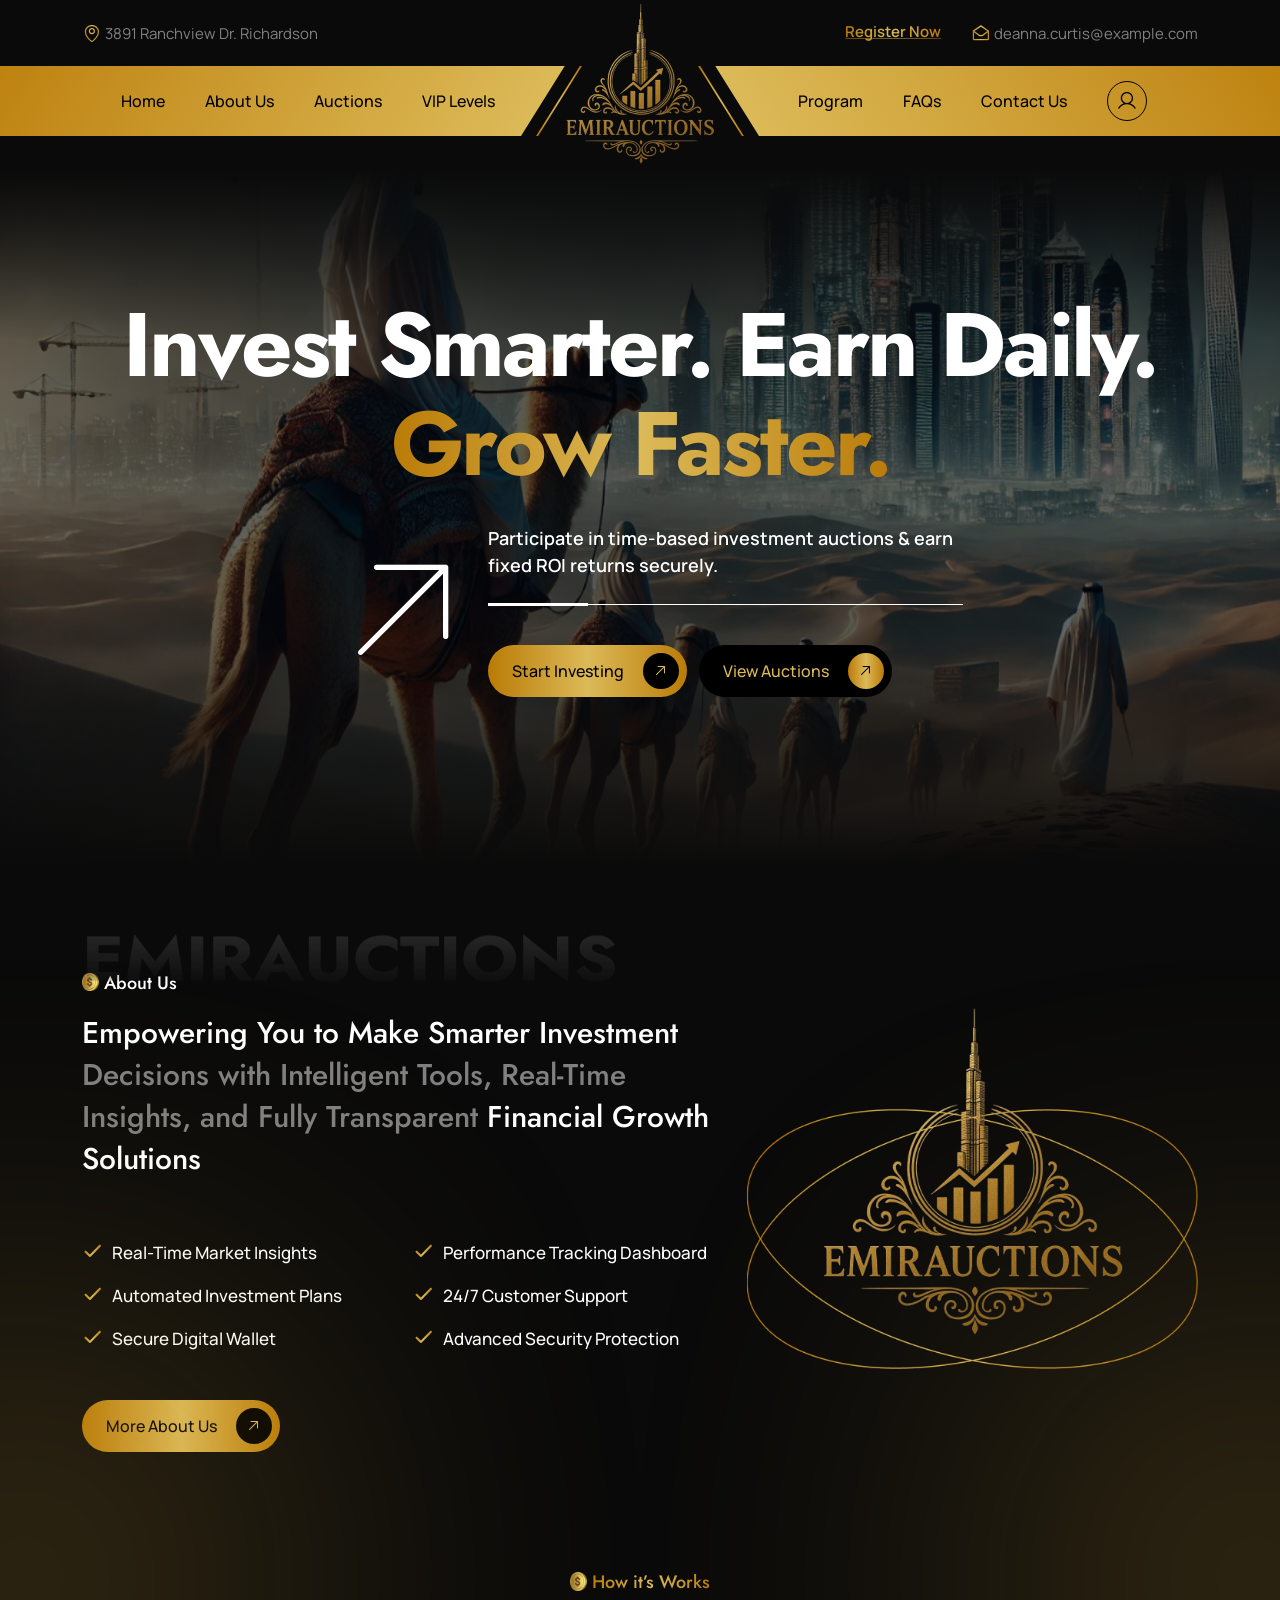
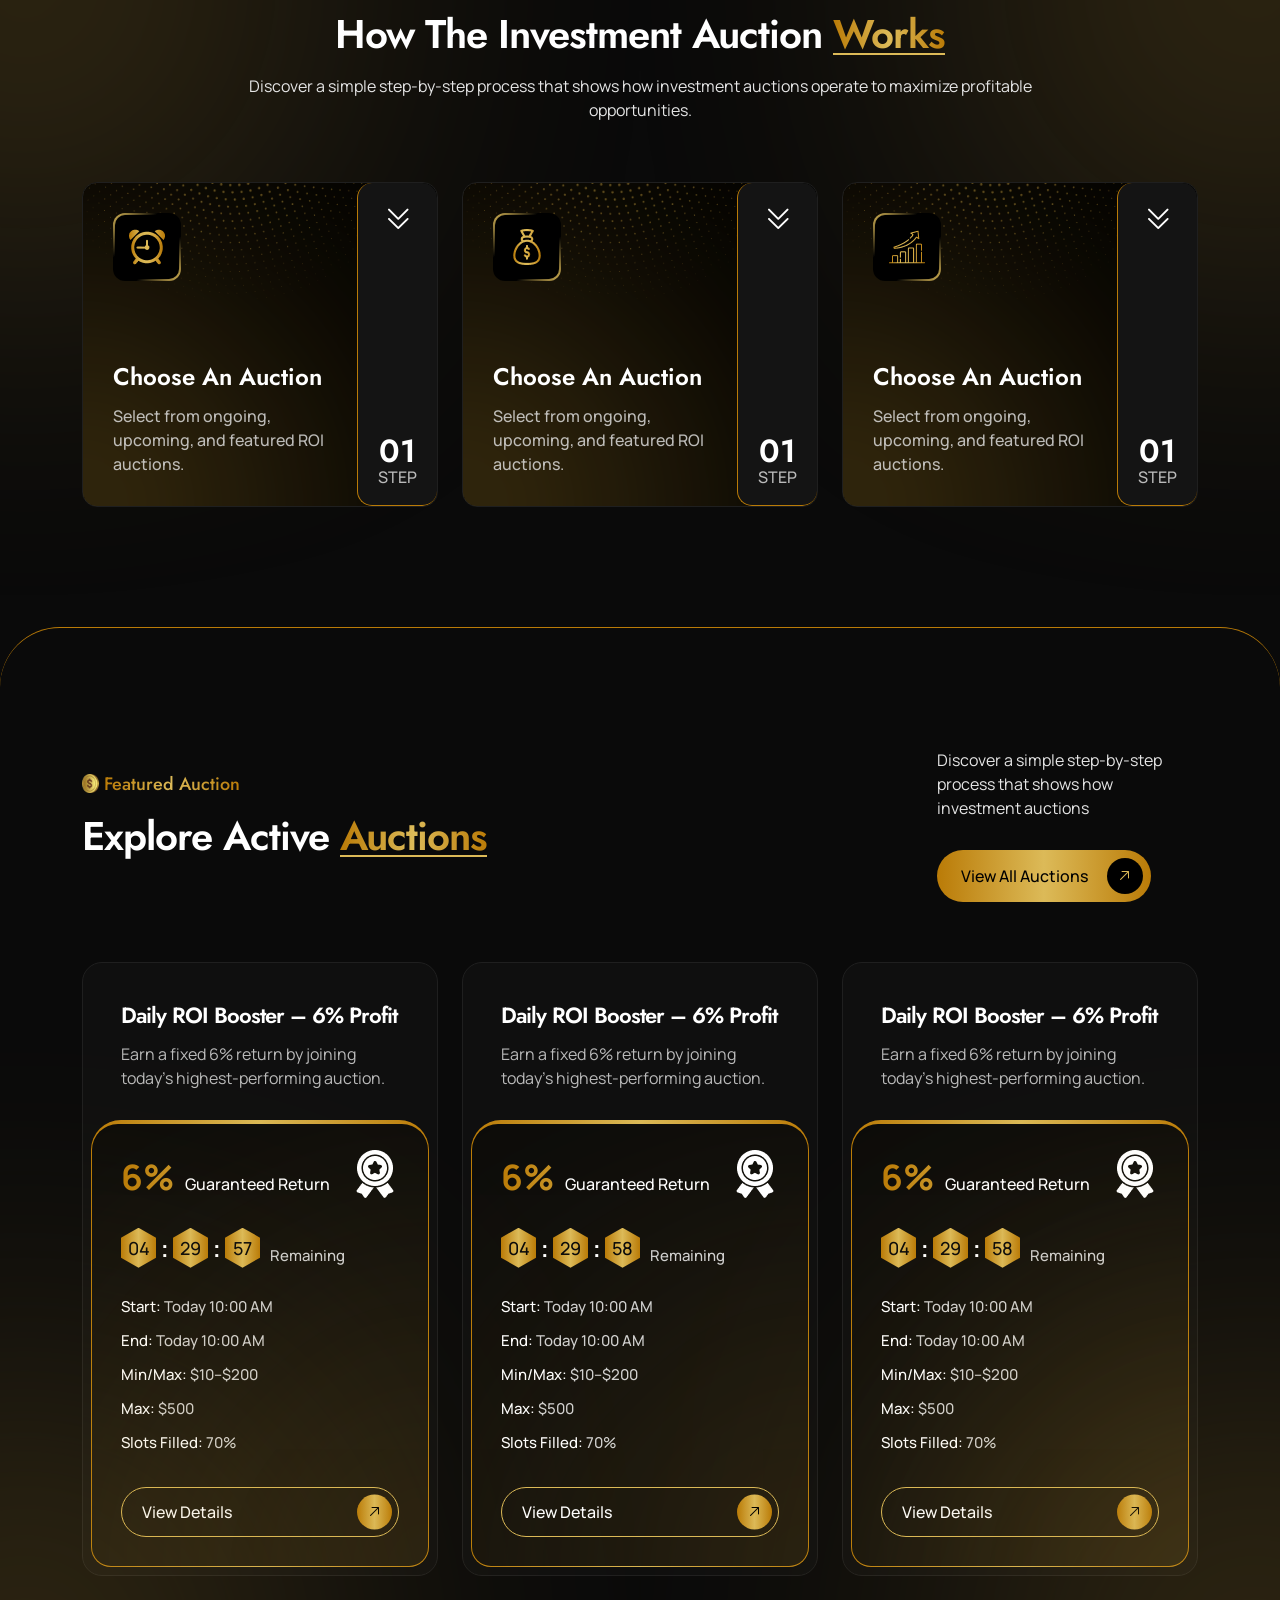
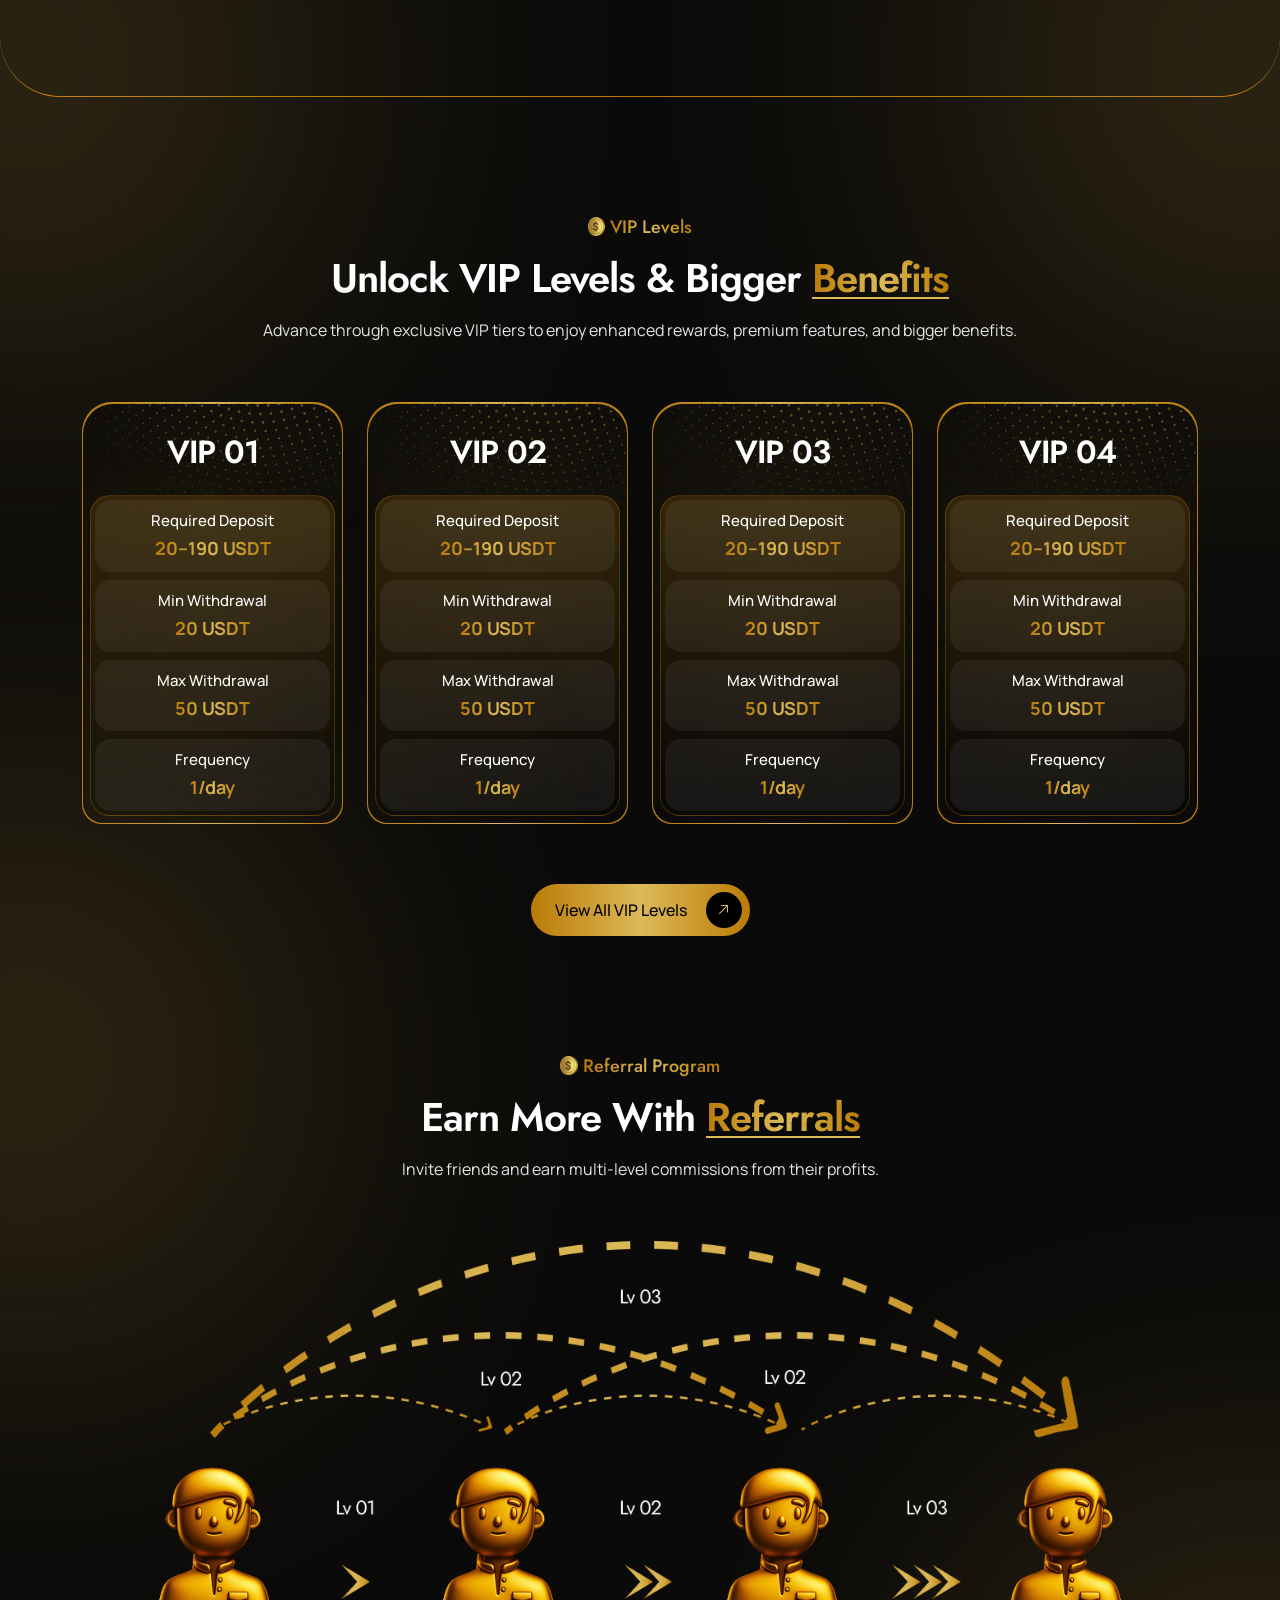
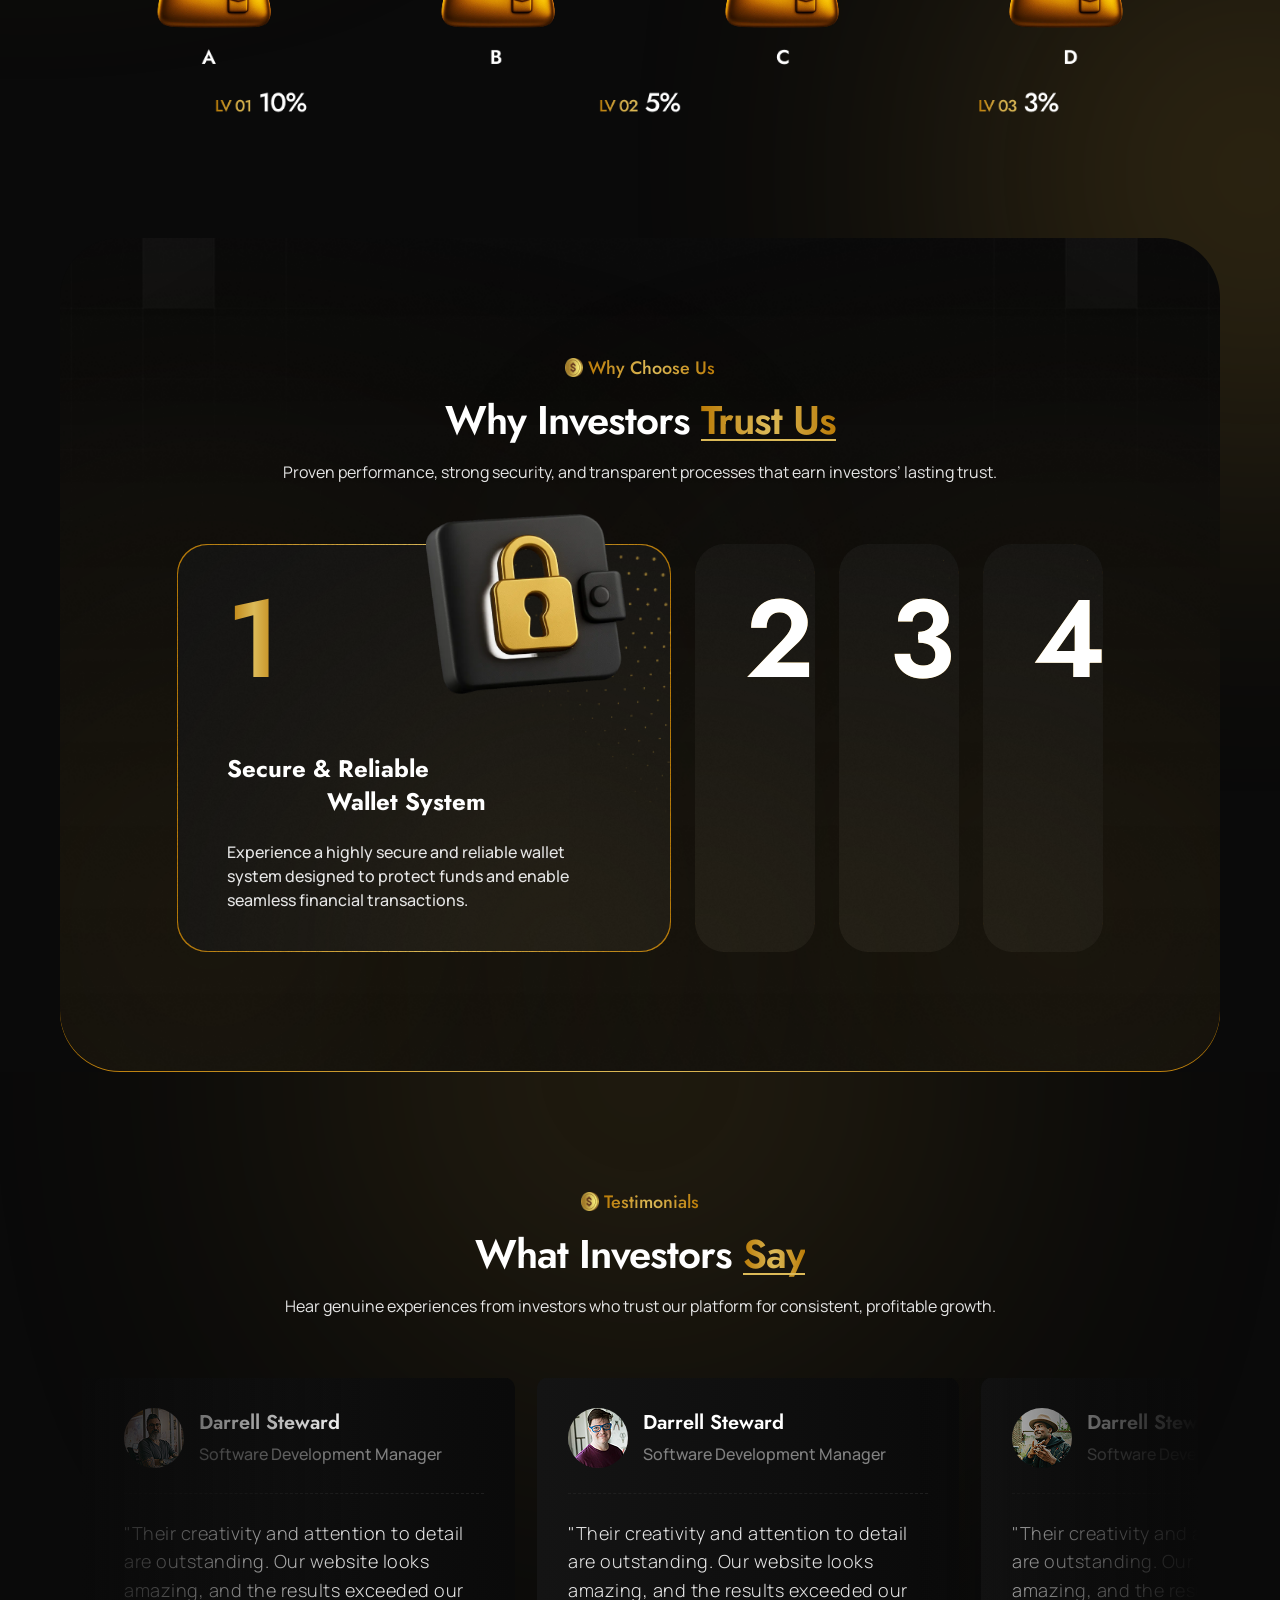
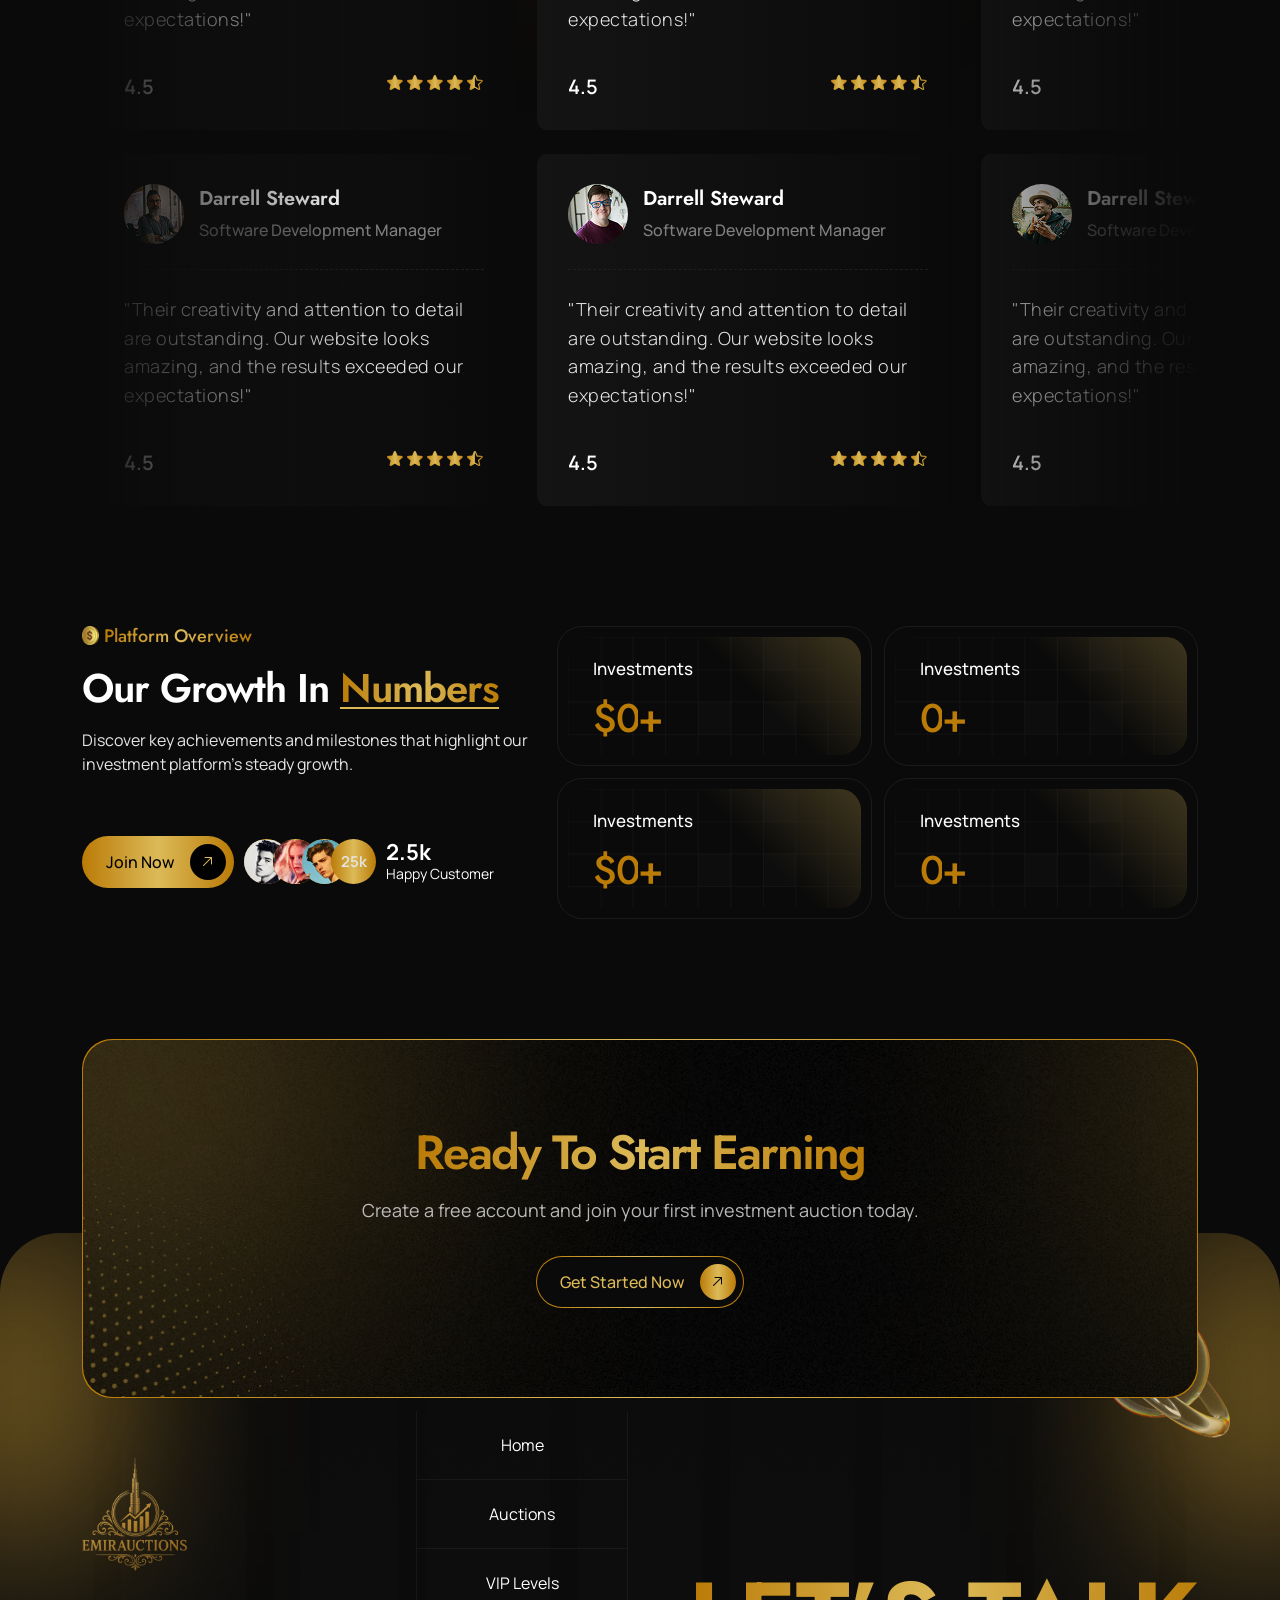
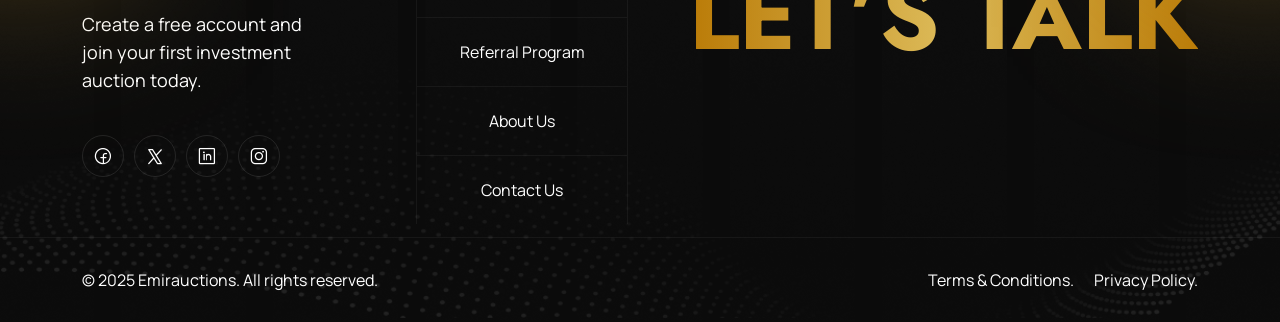
==== commit 0e28065f: "home page responsive complete" ====
--- a/index.html
+++ b/index.html
@@ -126,7 +126,7 @@
                     <div class="col-lg-7">
                         <div class="about--txt">
                             <h3 class="about--overlay">EMIRAUCTIONS</h3>
-                            <h4 class="about--subtitle"><i class="ph-fill ph-sparkle"></i> <span>About Us</span></h4>
+                            <h4 class="about--subtitle"><img src="assets/images/coin.png" alt="icon"> <span>About Us</span></h4>
                             <h2 class="about--title">Empowering You to Make Smarter Investment <span>Decisions with Intelligent Tools, Real-Time Insights, and Fully Transparent</span> Financial Growth Solutions</h2>
                             <ul class="about--list">
                                 <li class="about--list--item">Real-Time Market Insights</li>
@@ -656,7 +656,7 @@
         <div class="overview pt-60 pb-120">
             <div class="container">
                 <div class="row g-4 justify-content-between">
-                    <div class="col-lg-4">
+                    <div class="col-xxl-4 col-xl-5 col-lg-6">
                         <div class="section-heading text-start">
                             <h3 class="section-heading--subtitle"><img src="assets/images/coin.png" alt="image"> <span>Platform Overview</span></h3>
                             <h2 class="section-heading--title">Our Growth In <span>Numbers</span></h2>
@@ -676,7 +676,7 @@
                             </div>
                         </div>
                     </div>
-                    <div class="col-lg-7">
+                    <div class="col-xl-7 col-lg-6">
                         <div class="overview--grid">
                             <div class="overview--card">
                                 <div class="overview--card--bg bg-img" data-bg="assets/images/overview-card-bg.png"></div>
--- a/assets/css/style.css
+++ b/assets/css/style.css
@@ -1499,11 +1499,20 @@
     font-size: 14px;
   }
 }
-.about--subtitle i, .about--subtitle span {
-  color: transparent;
-  background: var(--gradient-1);
-  -webkit-background-clip: text;
-          background-clip: text;
+.about--subtitle img {
+  height: 18px;
+  margin-top: -6px;
+}
+@media screen and (max-width: 991px) {
+  .about--subtitle img {
+    height: 15px;
+    margin-top: -5px;
+  }
+}
+@media screen and (max-width: 767px) {
+  .about--subtitle img {
+    height: 15px;
+  }
 }
 .about--title {
   font-size: 30px;
@@ -4439,6 +4448,36 @@
           filter: blur(200px);
   z-index: -1;
 }
+@media screen and (max-width: 1399px) {
+  .testimonial::before {
+    width: 460px;
+    height: 460px;
+  }
+}
+@media screen and (max-width: 1199px) {
+  .testimonial::before {
+    width: 380px;
+    height: 380px;
+    -webkit-filter: blur(175px);
+            filter: blur(175px);
+  }
+}
+@media screen and (max-width: 991px) {
+  .testimonial::before {
+    width: 300px;
+    height: 300px;
+    -webkit-filter: blur(150px);
+            filter: blur(150px);
+  }
+}
+@media screen and (max-width: 767px) {
+  .testimonial::before {
+    width: 200px;
+    height: 200px;
+    -webkit-filter: blur(100px);
+            filter: blur(100px);
+  }
+}
 .testimonial .bx-wrapper {
   background: transparent;
   -webkit-box-shadow: 0 0;
@@ -4458,6 +4497,11 @@
   background: linear-gradient(to right, var(--black-2), transparent);
   z-index: 2;
 }
+@media screen and (max-width: 767px) {
+  .testimonial .bx-wrapper::before {
+    width: 20%;
+  }
+}
 .testimonial .bx-wrapper::after {
   content: "";
   position: absolute;
@@ -4469,6 +4513,11 @@
   background: linear-gradient(to left, var(--black-2), transparent);
   z-index: 2;
 }
+@media screen and (max-width: 767px) {
+  .testimonial .bx-wrapper::after {
+    width: 20%;
+  }
+}
 .testimonial .bx-wrapper:last-child {
   margin-top: 24px;
 }
@@ -4480,6 +4529,28 @@
   border-radius: 12px;
   position: relative;
   z-index: 2;
+}
+@media screen and (max-width: 1399px) {
+  .testimonial--card {
+    width: 420px !important;
+  }
+}
+@media screen and (max-width: 1199px) {
+  .testimonial--card {
+    width: 380px !important;
+  }
+}
+@media screen and (max-width: 991px) {
+  .testimonial--card {
+    width: 330px !important;
+    padding: 25px;
+  }
+}
+@media screen and (max-width: 767px) {
+  .testimonial--card {
+    width: 290px !important;
+    padding: 20px;
+  }
 }
 .testimonial--card::before {
   content: "";
@@ -4515,6 +4586,19 @@
   border-bottom: 1px dashed var(--black-4);
   margin-bottom: 25px;
 }
+@media screen and (max-width: 991px) {
+  .testimonial--card--user {
+    padding-bottom: 20px;
+    margin-bottom: 20px;
+  }
+}
+@media screen and (max-width: 767px) {
+  .testimonial--card--user {
+    gap: 10px;
+    padding-bottom: 15px;
+    margin-bottom: 15px;
+  }
+}
 .testimonial--card--user--img {
   width: 60px;
   height: 60px;
@@ -4523,6 +4607,24 @@
   border-radius: 50%;
   overflow: hidden;
 }
+@media screen and (max-width: 1199px) {
+  .testimonial--card--user--img {
+    width: 55px;
+    height: 55px;
+  }
+}
+@media screen and (max-width: 991px) {
+  .testimonial--card--user--img {
+    width: 50px;
+    height: 50px;
+  }
+}
+@media screen and (max-width: 767px) {
+  .testimonial--card--user--img {
+    width: 45px;
+    height: 45px;
+  }
+}
 .testimonial--card--user--name {
   font-size: 20px;
   line-height: 1.3;
@@ -4530,6 +4632,16 @@
   color: var(--white-1);
   margin-bottom: 8px;
 }
+@media screen and (max-width: 1199px) {
+  .testimonial--card--user--name {
+    font-size: 18px;
+  }
+}
+@media screen and (max-width: 767px) {
+  .testimonial--card--user--name {
+    font-size: 16px;
+  }
+}
 .testimonial--card--user--role {
   font-size: 16px;
   line-height: 1.3;
@@ -4537,11 +4649,35 @@
   color: var(--black-9);
   margin-bottom: 0;
 }
+@media screen and (max-width: 1199px) {
+  .testimonial--card--user--role {
+    font-size: 14px;
+  }
+}
+@media screen and (max-width: 767px) {
+  .testimonial--card--user--role {
+    font-size: 12px;
+  }
+}
 .testimonial--card--desc {
   font-size: 18px;
   line-height: 1.6;
+  font-weight: 300;
+  letter-spacing: 0.5px;
   color: var(--white-7);
   margin-bottom: 40px;
+}
+@media screen and (max-width: 1199px) {
+  .testimonial--card--desc {
+    font-size: 16px;
+    margin-bottom: 30px;
+  }
+}
+@media screen and (max-width: 767px) {
+  .testimonial--card--desc {
+    font-size: 14px;
+    margin-bottom: 25px;
+  }
 }
 .testimonial--card--footer {
   display: -webkit-box;
@@ -4557,12 +4693,27 @@
   font-weight: 600;
   color: var(--white-1);
 }
+@media screen and (max-width: 1199px) {
+  .testimonial--card--footer--txt {
+    font-size: 18px;
+  }
+}
+@media screen and (max-width: 767px) {
+  .testimonial--card--footer--txt {
+    font-size: 16px;
+  }
+}
 .testimonial--card--footer--star {
   display: -webkit-box;
   display: -ms-flexbox;
   display: flex;
   gap: 2px;
 }
+@media screen and (max-width: 767px) {
+  .testimonial--card--footer--star {
+    font-size: 12px;
+  }
+}
 .testimonial--card--footer--star i {
   color: transparent;
   background: var(--gradient-1);
@@ -4577,10 +4728,19 @@
   display: -webkit-box;
   display: -ms-flexbox;
   display: flex;
+  -ms-flex-wrap: wrap;
+      flex-wrap: wrap;
   -webkit-box-align: center;
       -ms-flex-align: center;
           align-items: center;
   gap: 10px;
+}
+@media screen and (max-width: 767px) {
+  .overview--content {
+    -webkit-box-pack: center;
+        -ms-flex-pack: center;
+            justify-content: center;
+  }
 }
 .overview--content--img {
   display: -webkit-box;
@@ -4598,14 +4758,53 @@
   border-radius: 50%;
   overflow: hidden;
 }
+@media screen and (max-width: 1399px) {
+  .overview--content--img span {
+    width: 45px;
+    height: 45px;
+    line-height: 45px;
+    font-size: 15px;
+  }
+}
+@media screen and (max-width: 1199px) {
+  .overview--content--img span {
+    width: 40px;
+    height: 40px;
+    line-height: 40px;
+    font-size: 14px;
+  }
+}
+@media screen and (max-width: 767px) {
+  .overview--content--img span {
+    width: 35px;
+    height: 35px;
+    line-height: 35px;
+    font-size: 12px;
+  }
+}
 .overview--content--img span:not(:first-child) {
   margin-left: -16px;
+}
+@media screen and (max-width: 767px) {
+  .overview--content--img span:not(:first-child) {
+    margin-left: -10px;
+  }
 }
 .overview--content--txt {
   font-size: 16px;
   line-height: 1.2;
   font-weight: 400;
   color: var(--white-1);
+}
+@media screen and (max-width: 1399px) {
+  .overview--content--txt {
+    font-size: 14px;
+  }
+}
+@media screen and (max-width: 767px) {
+  .overview--content--txt {
+    font-size: 12px;
+  }
 }
 .overview--content--txt span {
   display: block;
@@ -4613,6 +4812,21 @@
   line-height: 1.1;
   font-weight: 700;
   margin-bottom: 2px;
+}
+@media screen and (max-width: 1399px) {
+  .overview--content--txt span {
+    font-size: 22px;
+  }
+}
+@media screen and (max-width: 1199px) {
+  .overview--content--txt span {
+    font-size: 20px;
+  }
+}
+@media screen and (max-width: 767px) {
+  .overview--content--txt span {
+    font-size: 18px;
+  }
 }
 .overview--grid {
   display: -webkit-box;
@@ -4630,16 +4844,74 @@
   position: relative;
   z-index: 2;
 }
+@media screen and (max-width: 1399px) {
+  .overview--card {
+    padding: 30px 35px;
+    border-radius: 25px;
+  }
+}
+@media screen and (max-width: 1199px) {
+  .overview--card {
+    padding: 30px;
+    border-radius: 20px;
+  }
+}
+@media screen and (max-width: 991px) {
+  .overview--card {
+    padding: 30px 35px;
+    border-radius: 15px;
+  }
+}
+@media screen and (max-width: 767px) {
+  .overview--card {
+    padding: 25px 30px;
+    border-radius: 10px;
+  }
+}
+@media screen and (max-width: 479px) {
+  .overview--card {
+    padding: 25px 20px;
+  }
+}
+@media screen and (max-width: 374px) {
+  .overview--card {
+    width: 100%;
+  }
+}
 .overview--card.overview--card-sm h3 {
   font-size: 40px;
 }
 .overview--card--bg {
   position: absolute;
   inset: 12px;
+  background-size: cover;
   border-radius: 26px;
   overflow: hidden;
   opacity: 0.25;
   z-index: -1;
+}
+@media screen and (max-width: 1399px) {
+  .overview--card--bg {
+    inset: 10px;
+    border-radius: 21px;
+  }
+}
+@media screen and (max-width: 1199px) {
+  .overview--card--bg {
+    inset: 8px;
+    border-radius: 16px;
+  }
+}
+@media screen and (max-width: 991px) {
+  .overview--card--bg {
+    border-radius: 11px;
+  }
+}
+@media screen and (max-width: 767px) {
+  .overview--card--bg {
+    inset: 6px;
+    border-radius: 6px;
+  }
 }
 .overview--card--bg::after {
   content: "";
@@ -4656,6 +4928,27 @@
   font-weight: 500;
   color: var(--white-1);
   margin-bottom: 20px;
+}
+@media screen and (max-width: 1399px) {
+  .overview--card p {
+    font-size: 17px;
+  }
+}
+@media screen and (max-width: 1199px) {
+  .overview--card p {
+    font-size: 16px;
+  }
+}
+@media screen and (max-width: 767px) {
+  .overview--card p {
+    font-size: 14px;
+    font-weight: 400;
+  }
+}
+@media screen and (max-width: 479px) {
+  .overview--card p {
+    margin-bottom: 10px;
+  }
 }
 .overview--card h3 {
   font-size: 48px;
@@ -4665,12 +4958,50 @@
   color: var(--base-2);
   margin: -3px 0;
 }
+@media screen and (max-width: 1399px) {
+  .overview--card h3 {
+    font-size: 40px;
+  }
+}
+@media screen and (max-width: 1199px) {
+  .overview--card h3 {
+    font-size: 35px;
+    margin: -2px 0;
+  }
+}
+@media screen and (max-width: 767px) {
+  .overview--card h3 {
+    font-size: 30px;
+    margin: -2px 0;
+  }
+}
 .overview--card h3 span {
   margin: -5px 0;
+}
+@media screen and (max-width: 1399px) {
+  .overview--card h3 span {
+    margin: -4.5px 0;
+  }
+}
+@media screen and (max-width: 1199px) {
+  .overview--card h3 span {
+    margin: -3.5px 0;
+  }
+}
+@media screen and (max-width: 767px) {
+  .overview--card h3 span {
+    margin: -3px 0;
+  }
 }
 .overview--card h3 span.odometer-formatting-mark {
   -webkit-transform: translateY(-6px);
           transform: translateY(-6px);
+}
+@media screen and (max-width: 1199px) {
+  .overview--card h3 span.odometer-formatting-mark {
+    -webkit-transform: translateY(-4px);
+            transform: translateY(-4px);
+  }
 }
 
 .cta {
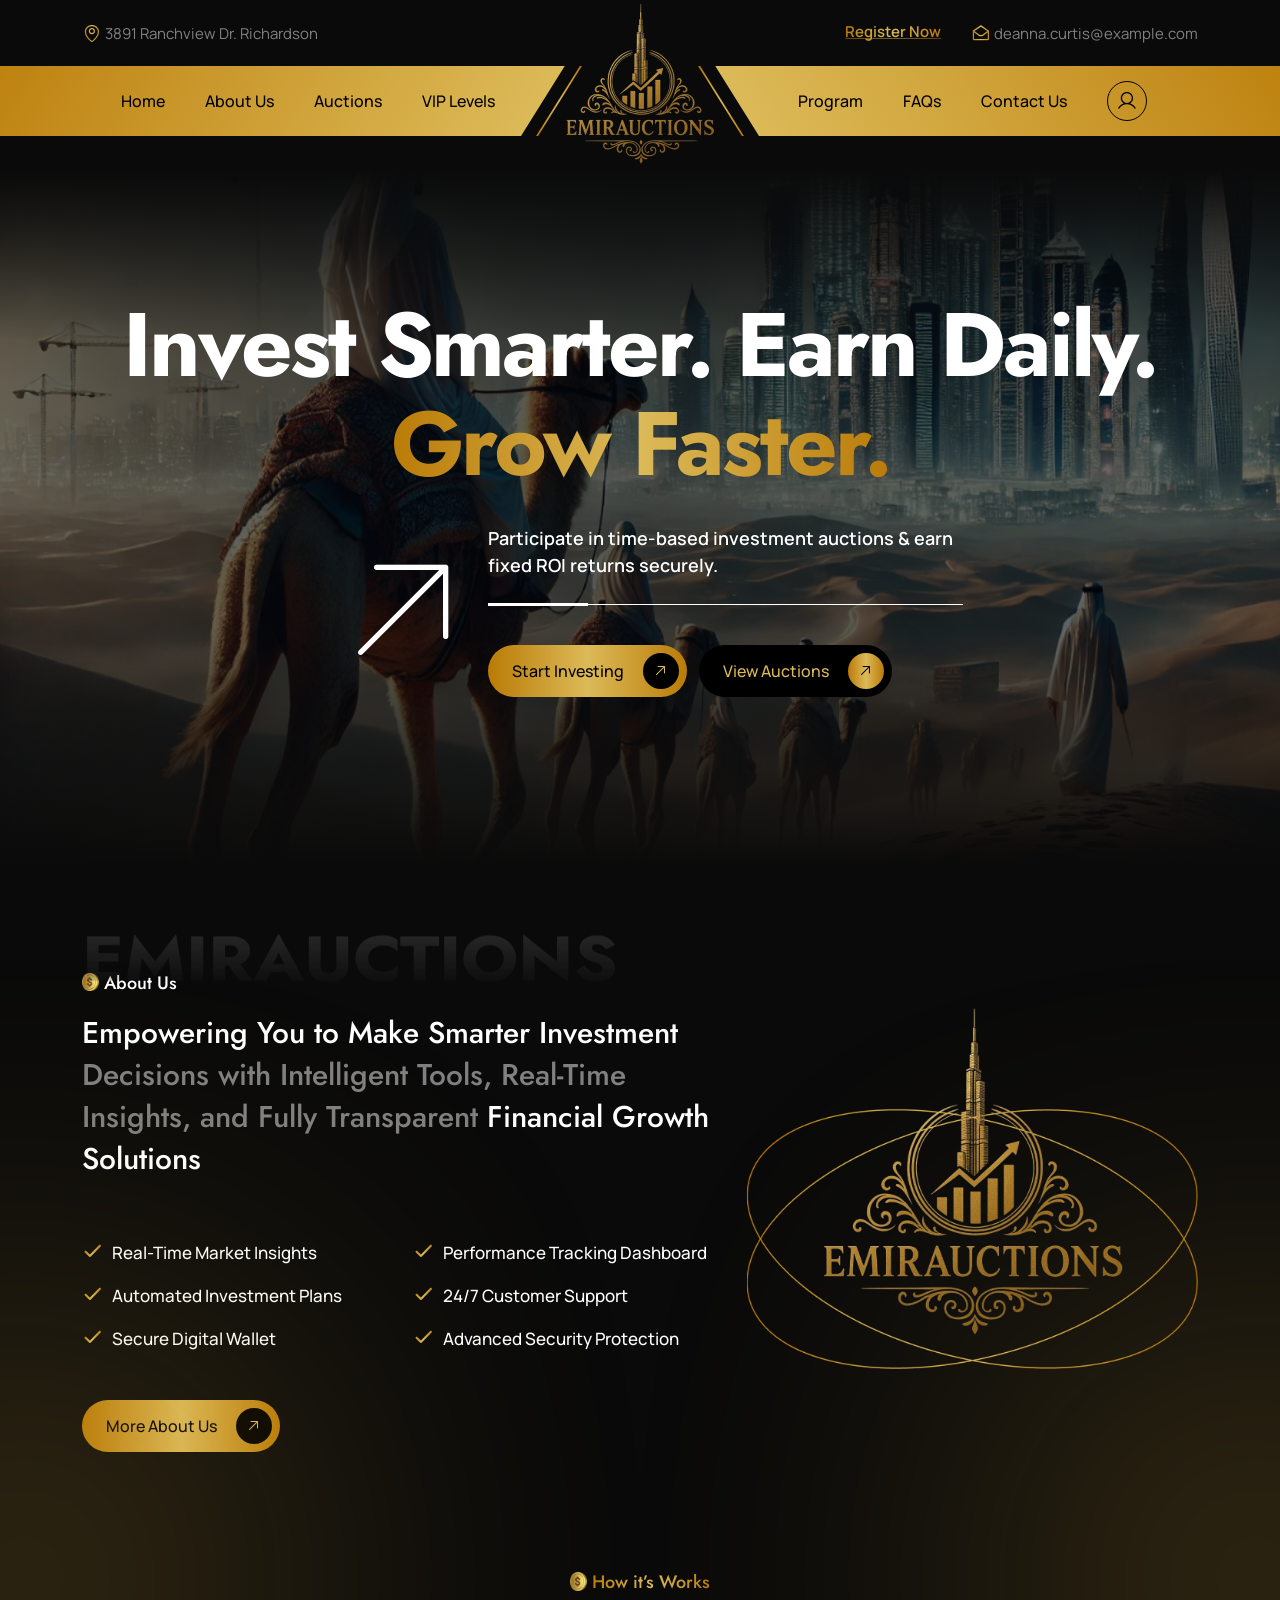
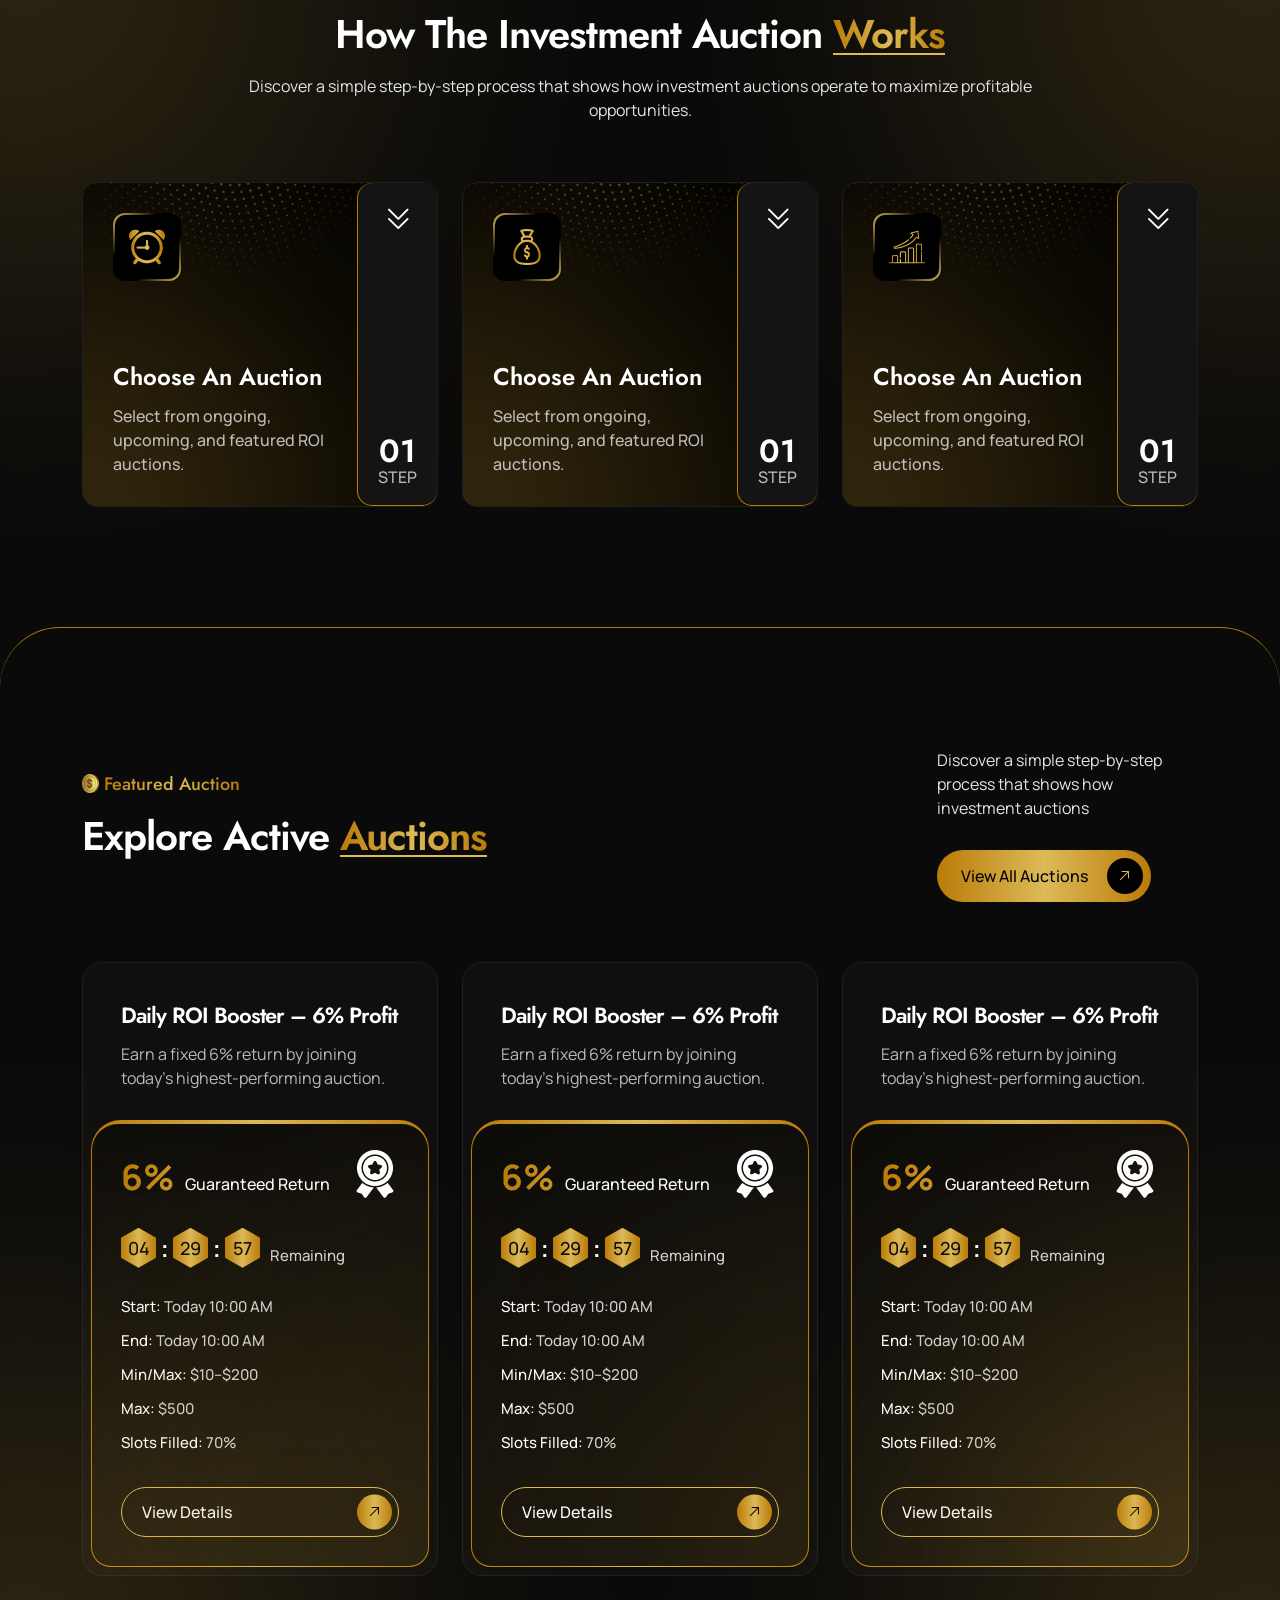
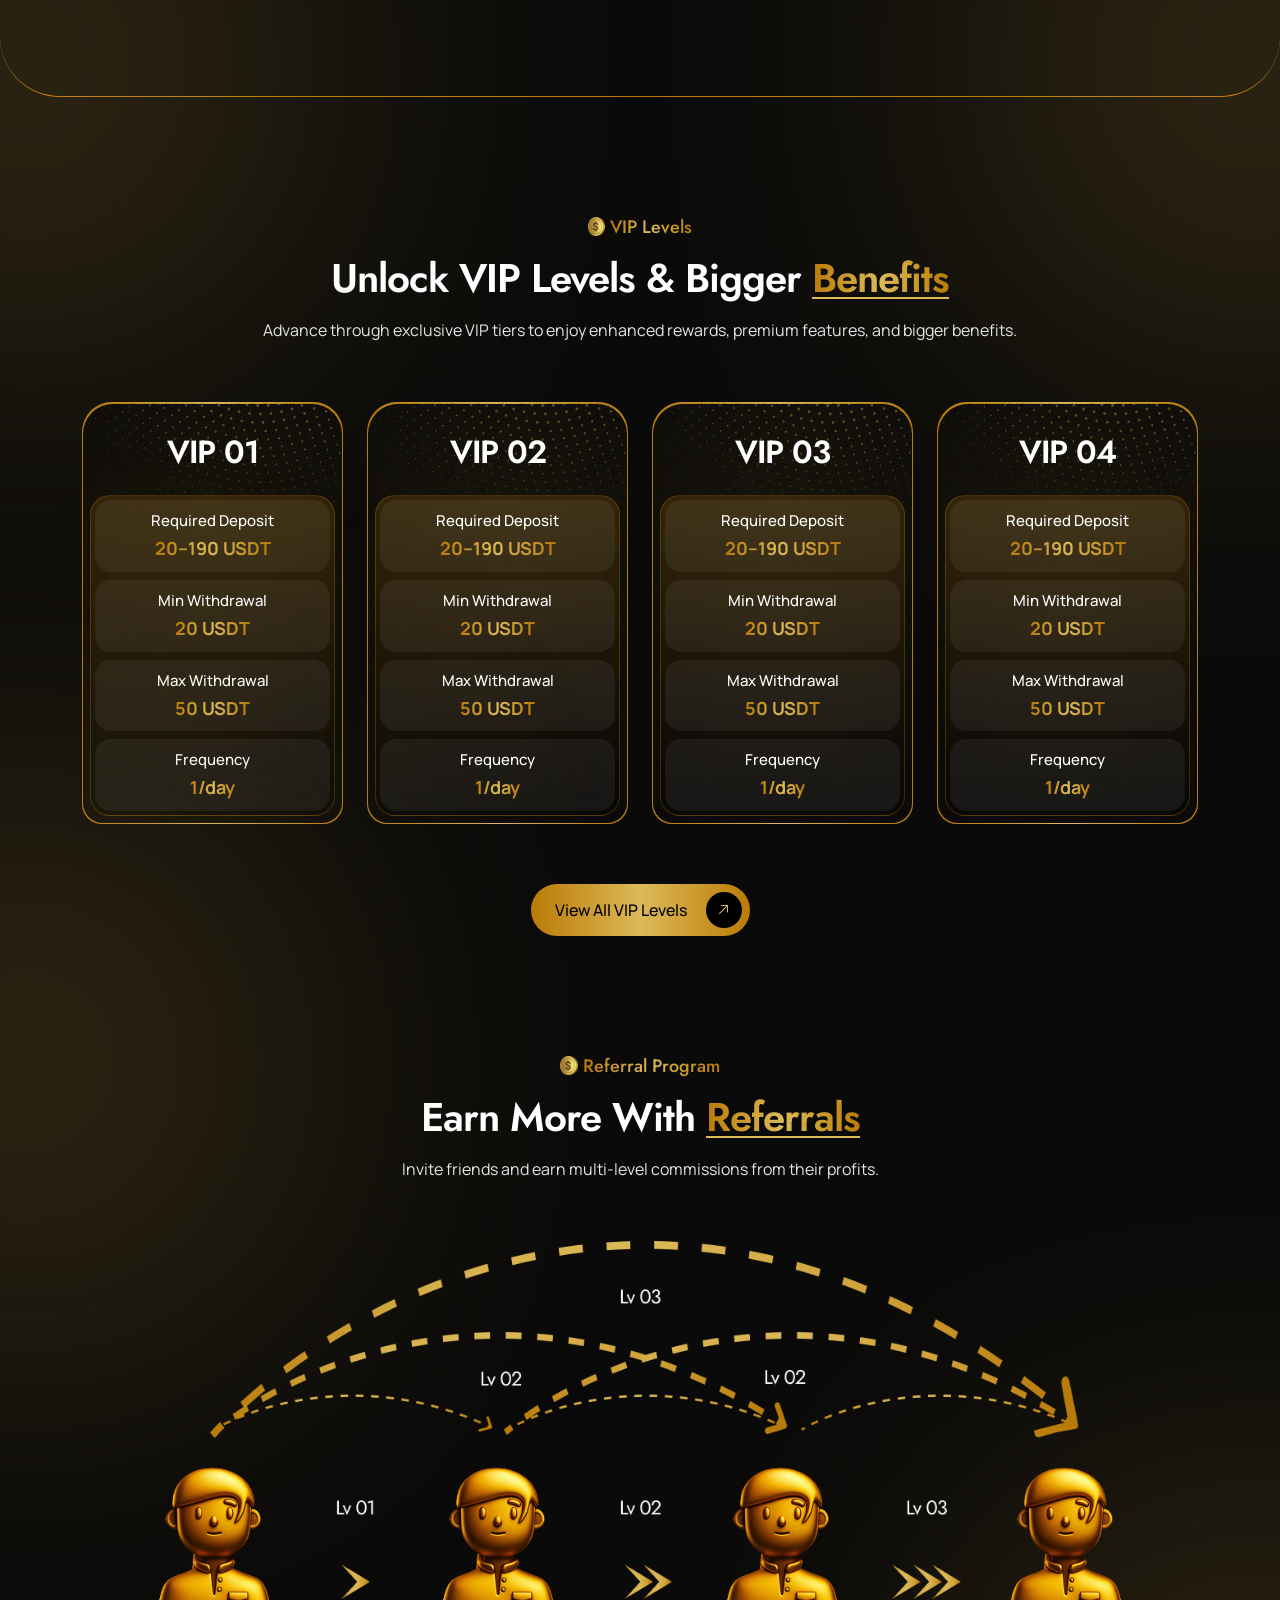
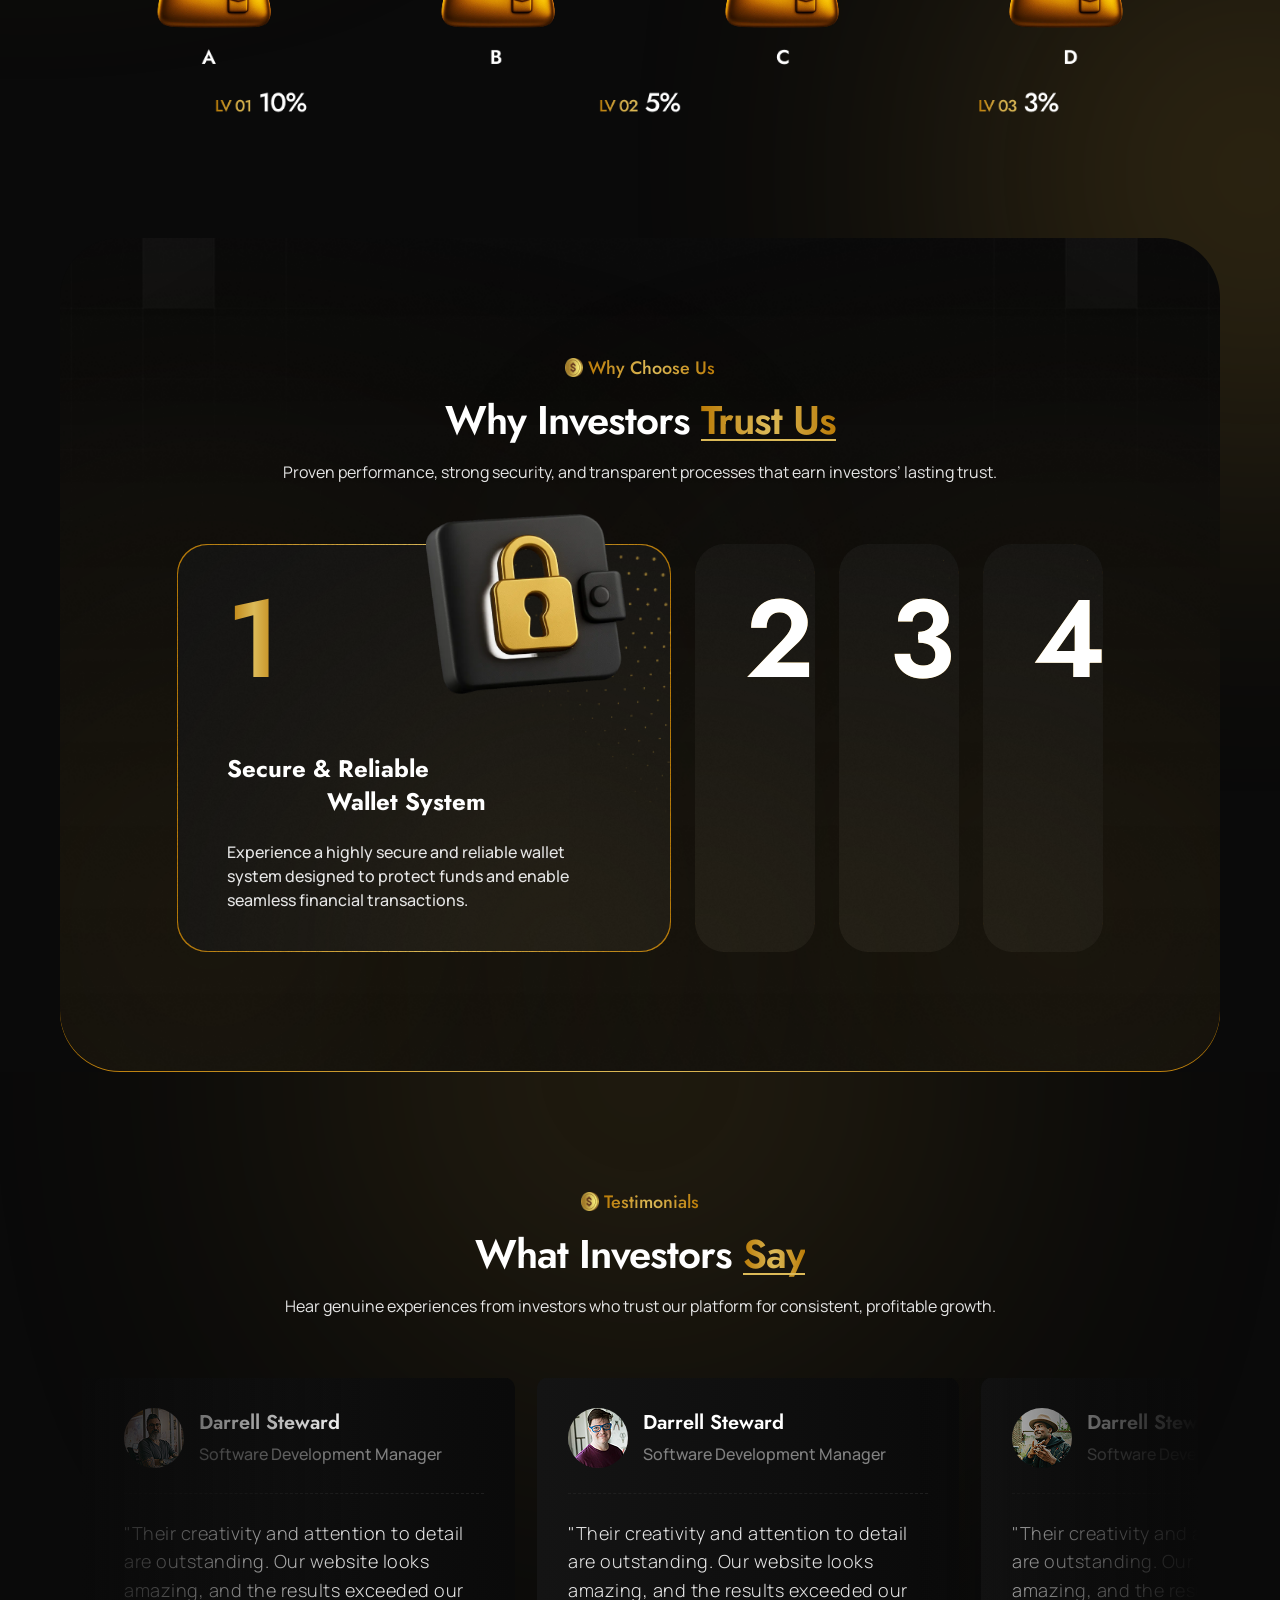
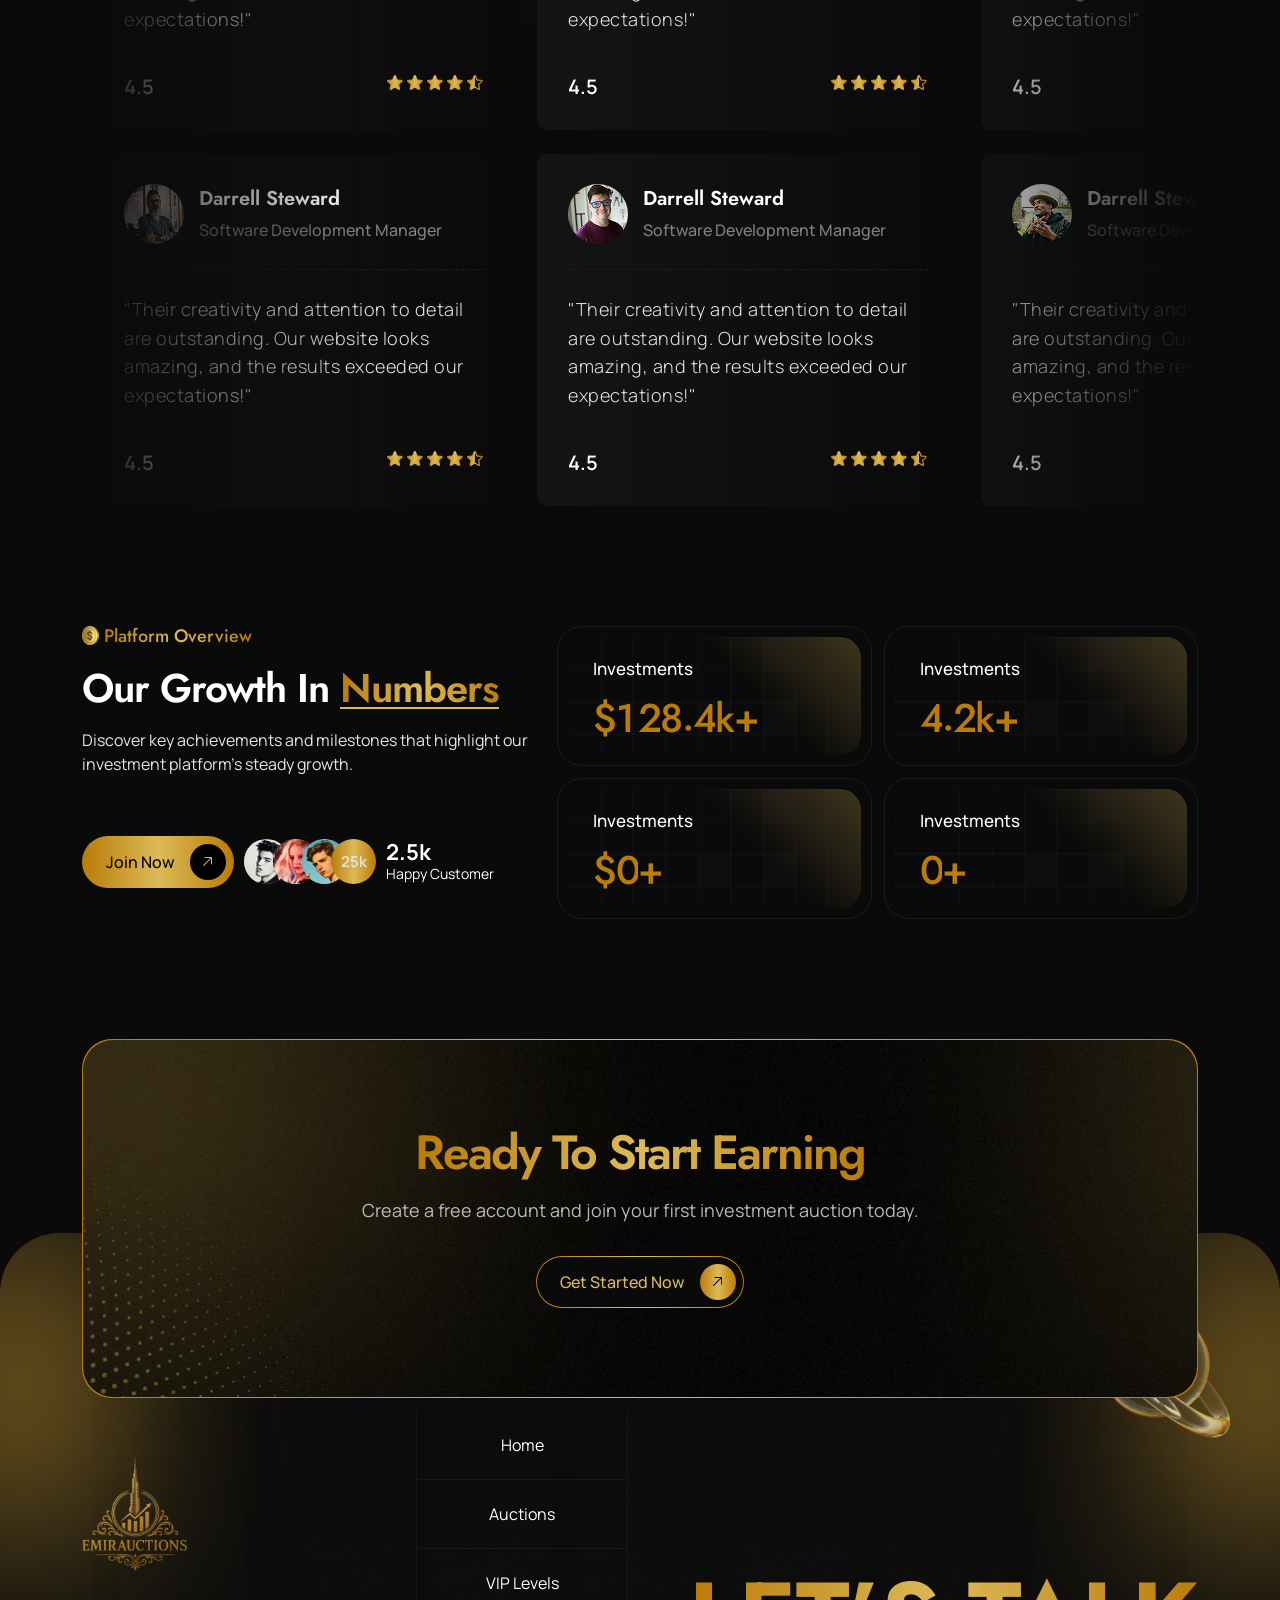
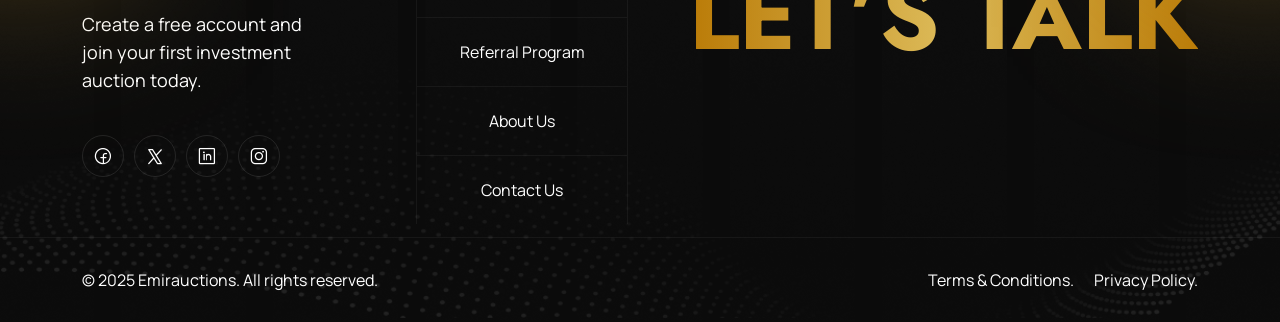
==== commit 9a3af266: "update" ====
--- a/index.html
+++ b/index.html
@@ -122,7 +122,7 @@
 
         <div class="about py-60">
             <div class="container">
-                <div class="row g-4 align-items-center">
+                <div class="row gy-4 align-items-center">
                     <div class="col-lg-7">
                         <div class="about--txt">
                             <h3 class="about--overlay">EMIRAUCTIONS</h3>
--- a/assets/css/style.css
+++ b/assets/css/style.css
@@ -2645,6 +2645,21 @@
   opacity: 0.5;
   z-index: -1;
 }
+@media screen and (max-width: 767px) {
+  .auction-details::before {
+    top: 50px;
+    width: 150px;
+    height: 150px;
+    -webkit-filter: blur(100px);
+            filter: blur(100px);
+  }
+}
+@media screen and (max-width: 575px) {
+  .auction-details::before {
+    width: 100px;
+    height: 100px;
+  }
+}
 .auction-details::after {
   content: "";
   position: absolute;
@@ -2660,6 +2675,21 @@
           filter: blur(200px);
   opacity: 0.5;
   z-index: -1;
+}
+@media screen and (max-width: 767px) {
+  .auction-details::after {
+    top: 50px;
+    width: 150px;
+    height: 150px;
+    -webkit-filter: blur(100px);
+            filter: blur(100px);
+  }
+}
+@media screen and (max-width: 575px) {
+  .auction-details::after {
+    width: 100px;
+    height: 100px;
+  }
 }
 .auction-details--title {
   font-size: 40px;
@@ -2669,12 +2699,24 @@
   color: var(--white-1);
   margin-bottom: 12px;
 }
+@media screen and (max-width: 767px) {
+  .auction-details--title {
+    font-size: 20px;
+    font-weight: 500;
+    letter-spacing: normal;
+  }
+}
 .auction-details--desc {
   font-size: 18px;
   line-height: 1.5;
   font-weight: 300;
   color: var(--light-1);
   margin-bottom: 24px;
+}
+@media screen and (max-width: 767px) {
+  .auction-details--desc {
+    font-size: 14px;
+  }
 }
 .auction-details--return {
   font-family: var(--body-font);
@@ -2684,14 +2726,30 @@
   color: var(--base-2);
   margin-bottom: 40px;
 }
+@media screen and (max-width: 767px) {
+  .auction-details--return {
+    font-size: 35px;
+    margin-bottom: 30px;
+  }
+}
 .auction-details--return span {
   font-size: 16px;
   font-weight: 400;
   color: var(--light-1);
   margin-left: 5px;
 }
+@media screen and (max-width: 767px) {
+  .auction-details--return span {
+    font-size: 12px;
+  }
+}
 .auction-details--list {
   margin-bottom: 40px;
+}
+@media screen and (max-width: 767px) {
+  .auction-details--list {
+    margin-bottom: 30px;
+  }
 }
 .auction-details--list--title {
   font-family: var(--heading-font);
@@ -2702,6 +2760,13 @@
   padding-bottom: 24px;
   margin-bottom: 0;
 }
+@media screen and (max-width: 767px) {
+  .auction-details--list--title {
+    font-size: 18px;
+    font-weight: 400;
+    padding-bottom: 14px;
+  }
+}
 .auction-details--list--title span {
   color: transparent;
   background: -webkit-gradient(linear, left top, right top, from(var(--base-1)), to(var(--base-2)));
@@ -2710,6 +2775,11 @@
           background-clip: text;
   position: relative;
 }
+@media screen and (max-width: 767px) {
+  .auction-details--list--title span {
+    font-weight: 500;
+  }
+}
 .auction-details--list--title span::after {
   content: "";
   position: absolute;
@@ -2718,6 +2788,11 @@
   width: 100%;
   height: 1px;
   background: var(--gradient-1);
+}
+@media screen and (max-width: 767px) {
+  .auction-details--list--title span::after {
+    bottom: 3px;
+  }
 }
 .auction-details--list--item {
   font-size: 20px;
@@ -2727,6 +2802,12 @@
   padding: 13px 0;
   position: relative;
 }
+@media screen and (max-width: 767px) {
+  .auction-details--list--item {
+    font-size: 14px;
+    padding: 10px 0;
+  }
+}
 .auction-details--list--item:last-child::after {
   content: "";
   position: absolute;
@@ -2752,6 +2833,12 @@
   font-weight: 400;
   color: color-mix(in srgb, var(--white-1), transparent 40%);
   margin-left: 25px;
+}
+@media screen and (max-width: 767px) {
+  .auction-details--list--item span {
+    font-size: 12px;
+    margin-left: 15px;
+  }
 }
 .auction-details--highlight {
   width: -webkit-max-content;
@@ -2767,6 +2854,11 @@
   margin-bottom: 16px;
   position: relative;
 }
+@media screen and (max-width: 767px) {
+  .auction-details--highlight {
+    font-size: 16px;
+  }
+}
 .auction-details--highlight::after {
   content: "";
   position: absolute;
@@ -2784,10 +2876,22 @@
   color: var(--white-1);
   margin-bottom: 20px;
 }
+@media screen and (max-width: 767px) {
+  .auction-details--subtitle {
+    font-size: 24px;
+  }
+}
 .auction-details--subtitle span {
   font-size: 18px;
   font-weight: 400;
   margin-left: 5px;
+}
+@media screen and (max-width: 767px) {
+  .auction-details--subtitle span {
+    font-size: 12px;
+    font-weight: 300;
+    letter-spacing: 0.5px;
+  }
 }
 .auction-details--rules--list li {
   font-size: 18px;
@@ -2797,6 +2901,12 @@
   padding: 13px 0;
   position: relative;
 }
+@media screen and (max-width: 767px) {
+  .auction-details--rules--list li {
+    font-size: 12px;
+    padding: 10px 0;
+  }
+}
 .auction-details--rules--list li::before {
   content: "";
   position: absolute;
@@ -2825,12 +2935,23 @@
           background-clip: text;
   margin: 0 12px;
 }
+@media screen and (max-width: 767px) {
+  .auction-details--rules--list li span {
+    font-size: 14px;
+    margin: 0 6px;
+  }
+}
 .auction-details--form {
   background: var(--gradient-1);
   border-radius: 32px 32px 20px 20px;
   position: relative;
   overflow: hidden;
   z-index: 2;
+}
+@media screen and (max-width: 767px) {
+  .auction-details--form {
+    border-radius: 15px 15px 10px 10px;
+  }
 }
 .auction-details--form::before {
   content: "";
@@ -2839,6 +2960,11 @@
   background: var(--black-2);
   border-radius: 32px 32px 20px 20px;
   z-index: -1;
+}
+@media screen and (max-width: 767px) {
+  .auction-details--form::before {
+    border-radius: 15px 15px 10px 10px;
+  }
 }
 .auction-details--form--title {
   text-align: center;
@@ -2850,6 +2976,14 @@
   margin-bottom: 0;
   position: relative;
 }
+@media screen and (max-width: 767px) {
+  .auction-details--form--title {
+    font-size: 16px;
+    font-weight: 500;
+    letter-spacing: 0.5px;
+    padding: 15px;
+  }
+}
 .auction-details--form--title::after {
   content: "";
   position: absolute;
@@ -2861,6 +2995,11 @@
 }
 .auction-details--form--body {
   padding: 32px;
+}
+@media screen and (max-width: 767px) {
+  .auction-details--form--body {
+    padding: 15px;
+  }
 }
 .auction-details--form--subtitle {
   width: -webkit-max-content;
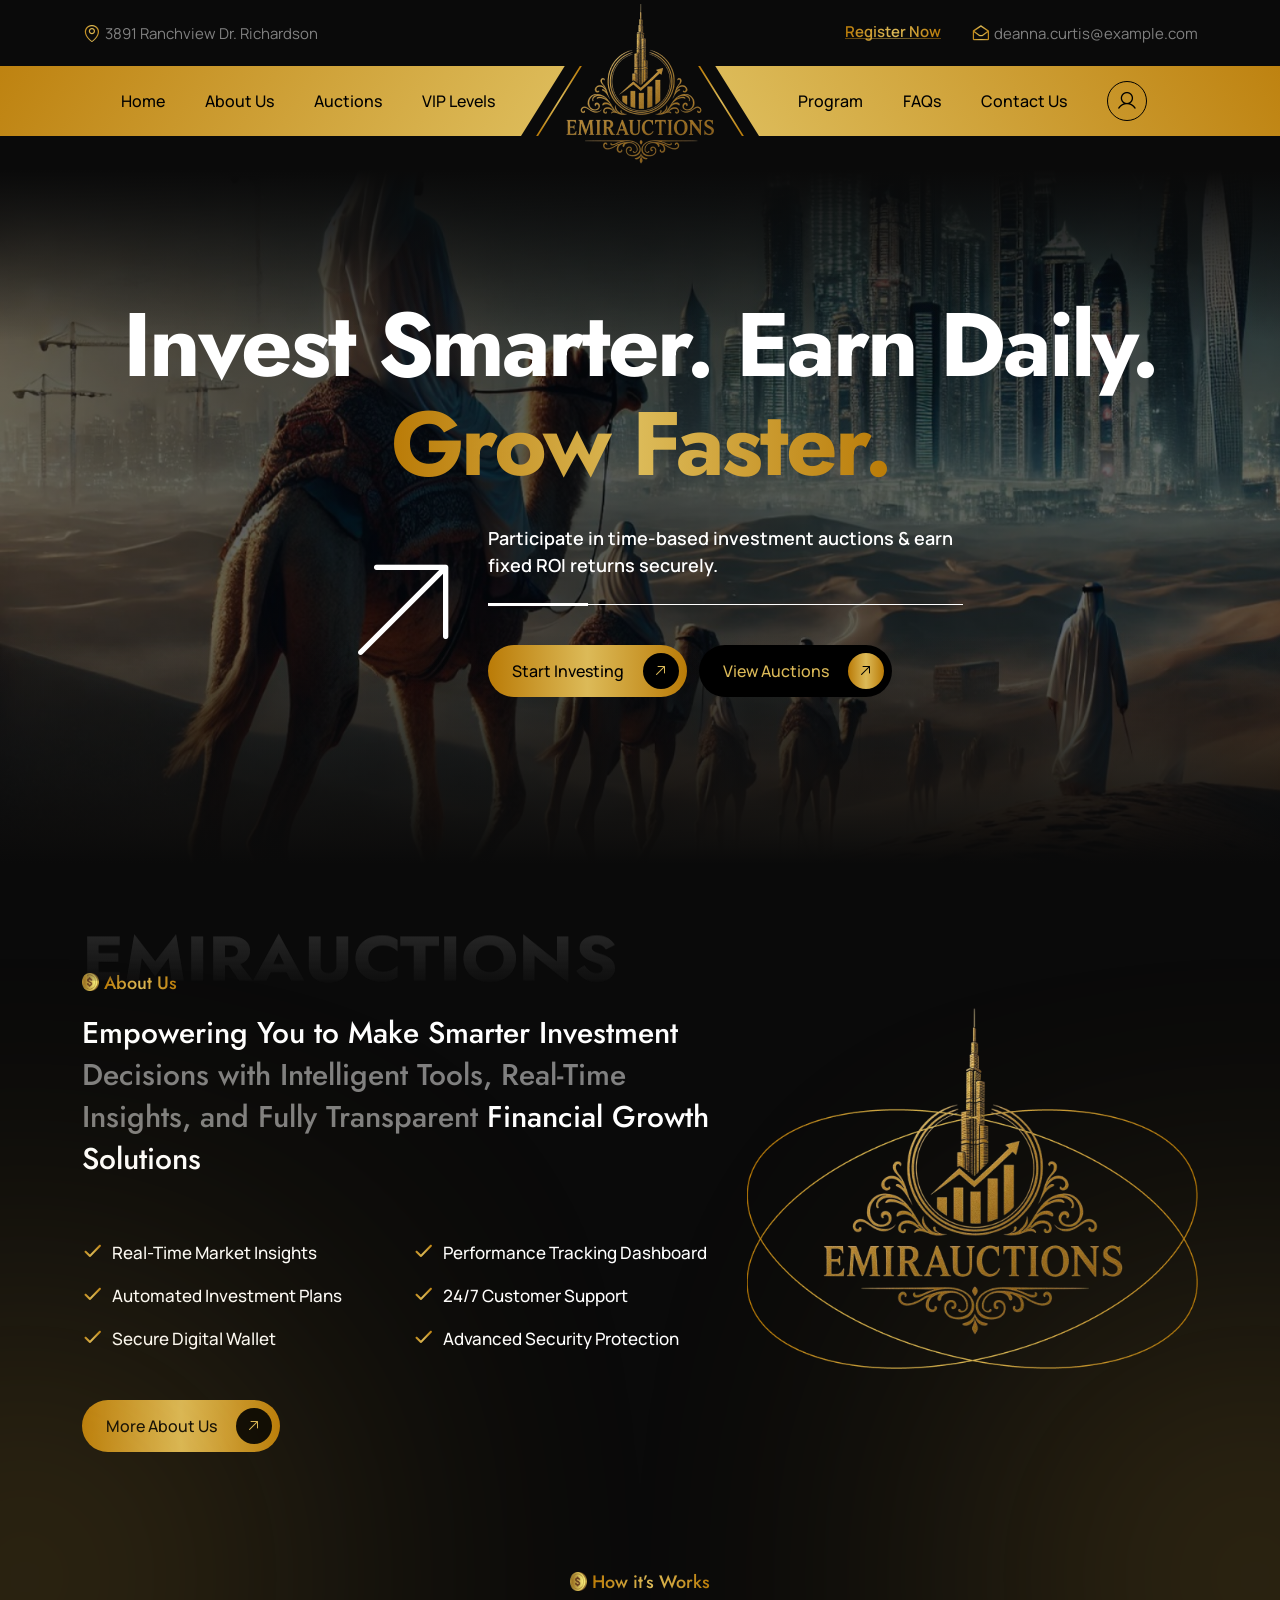
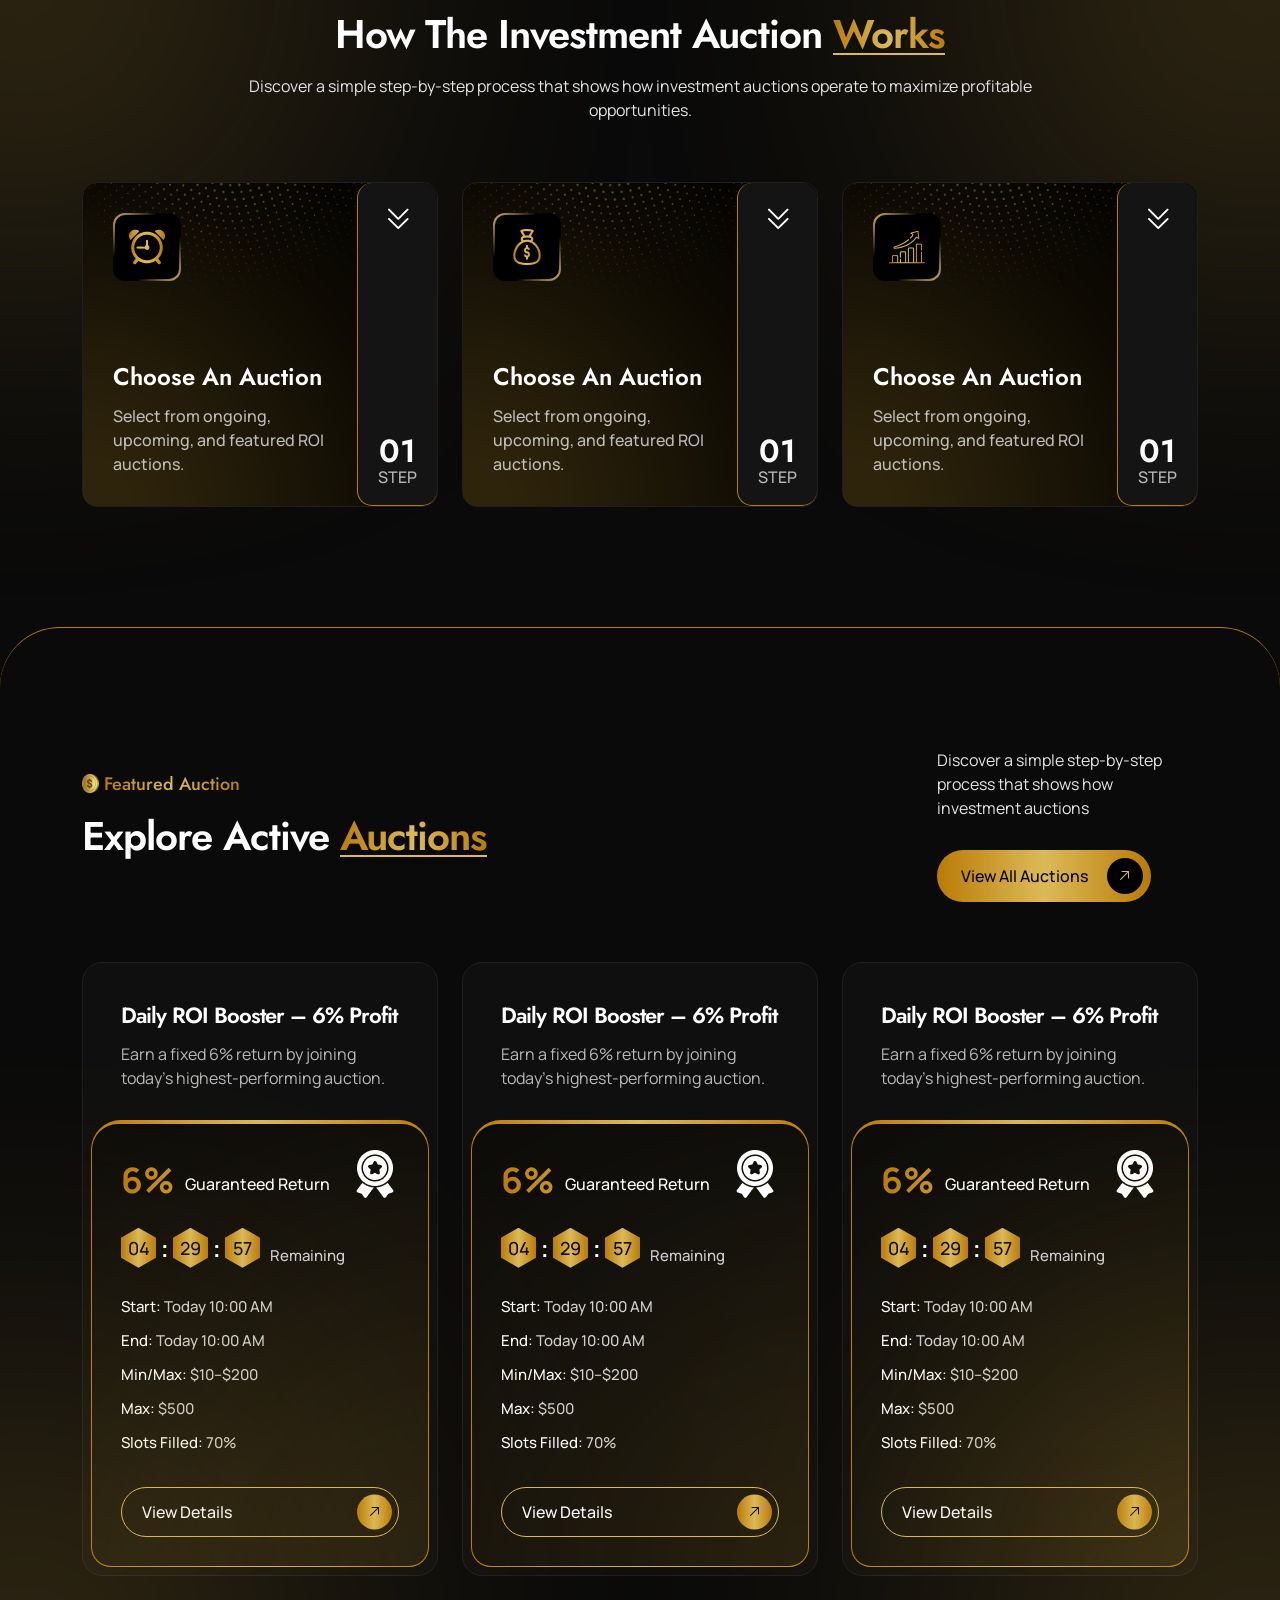
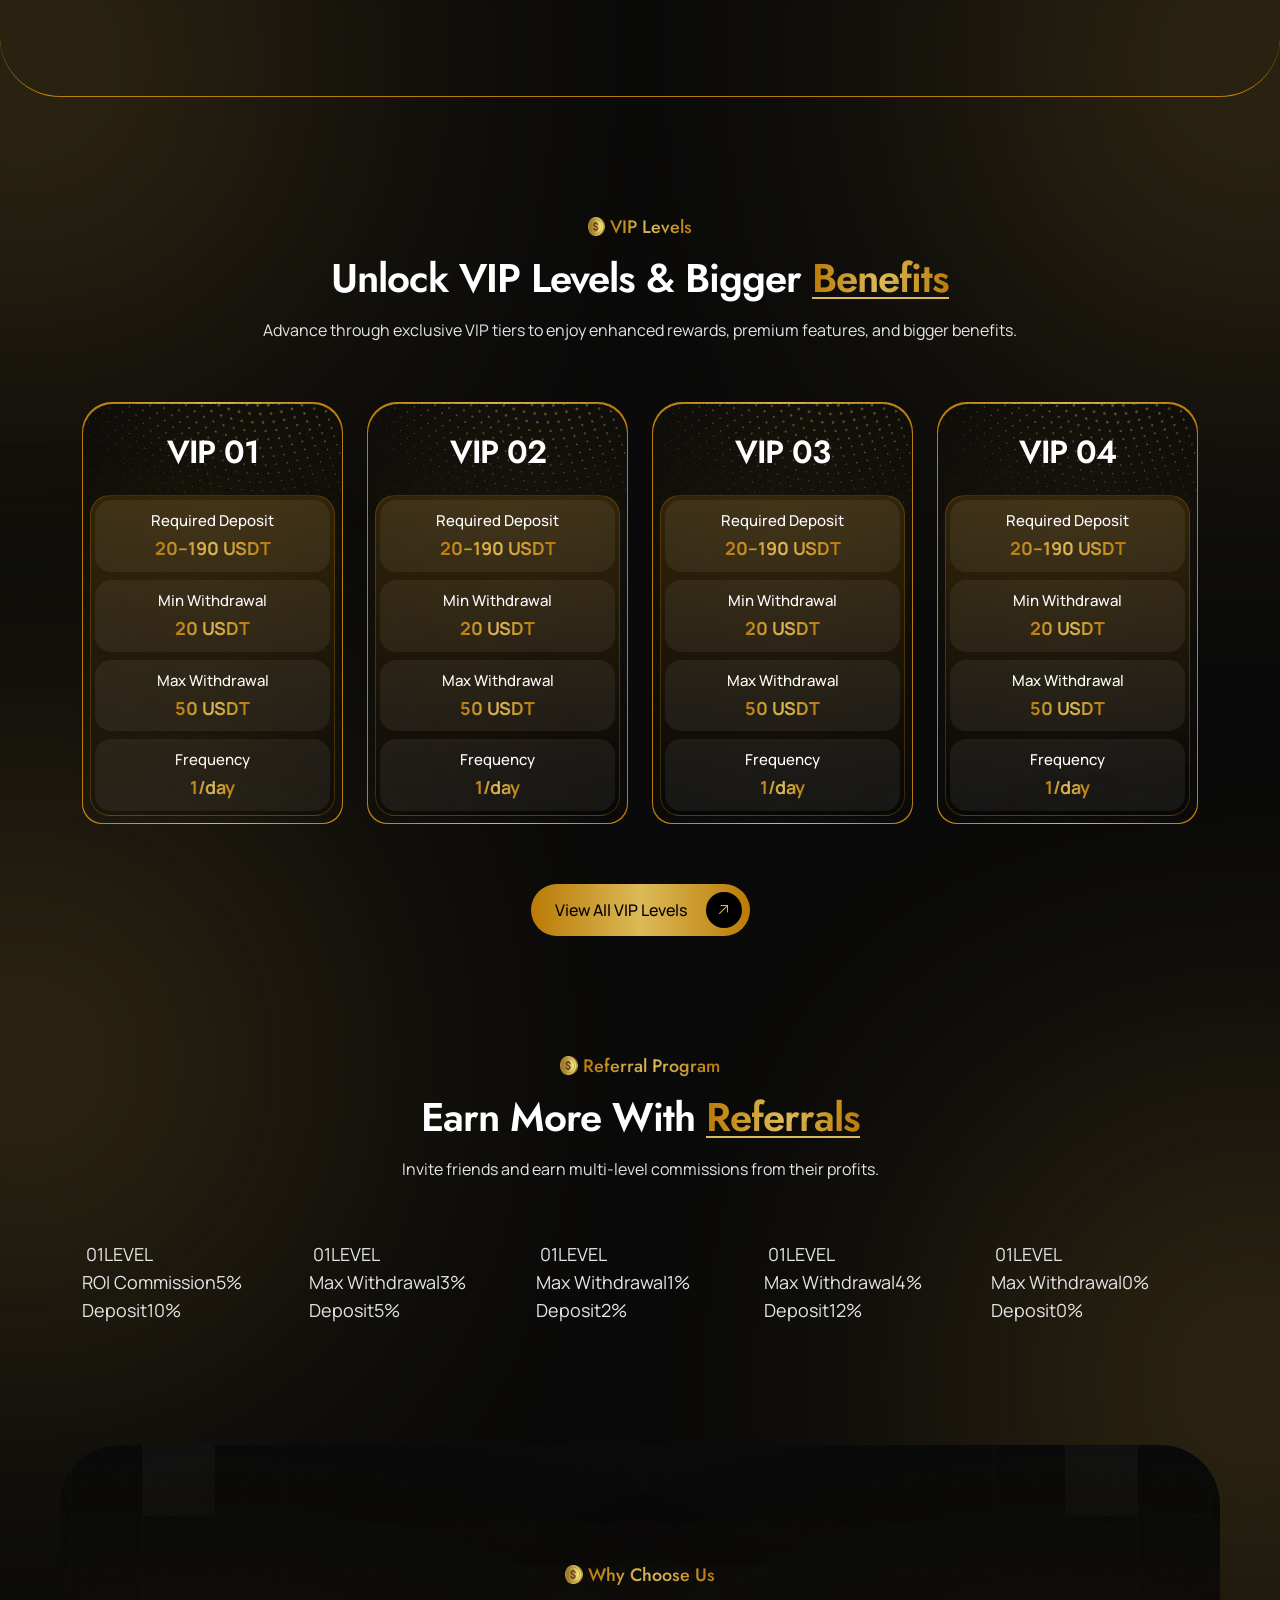
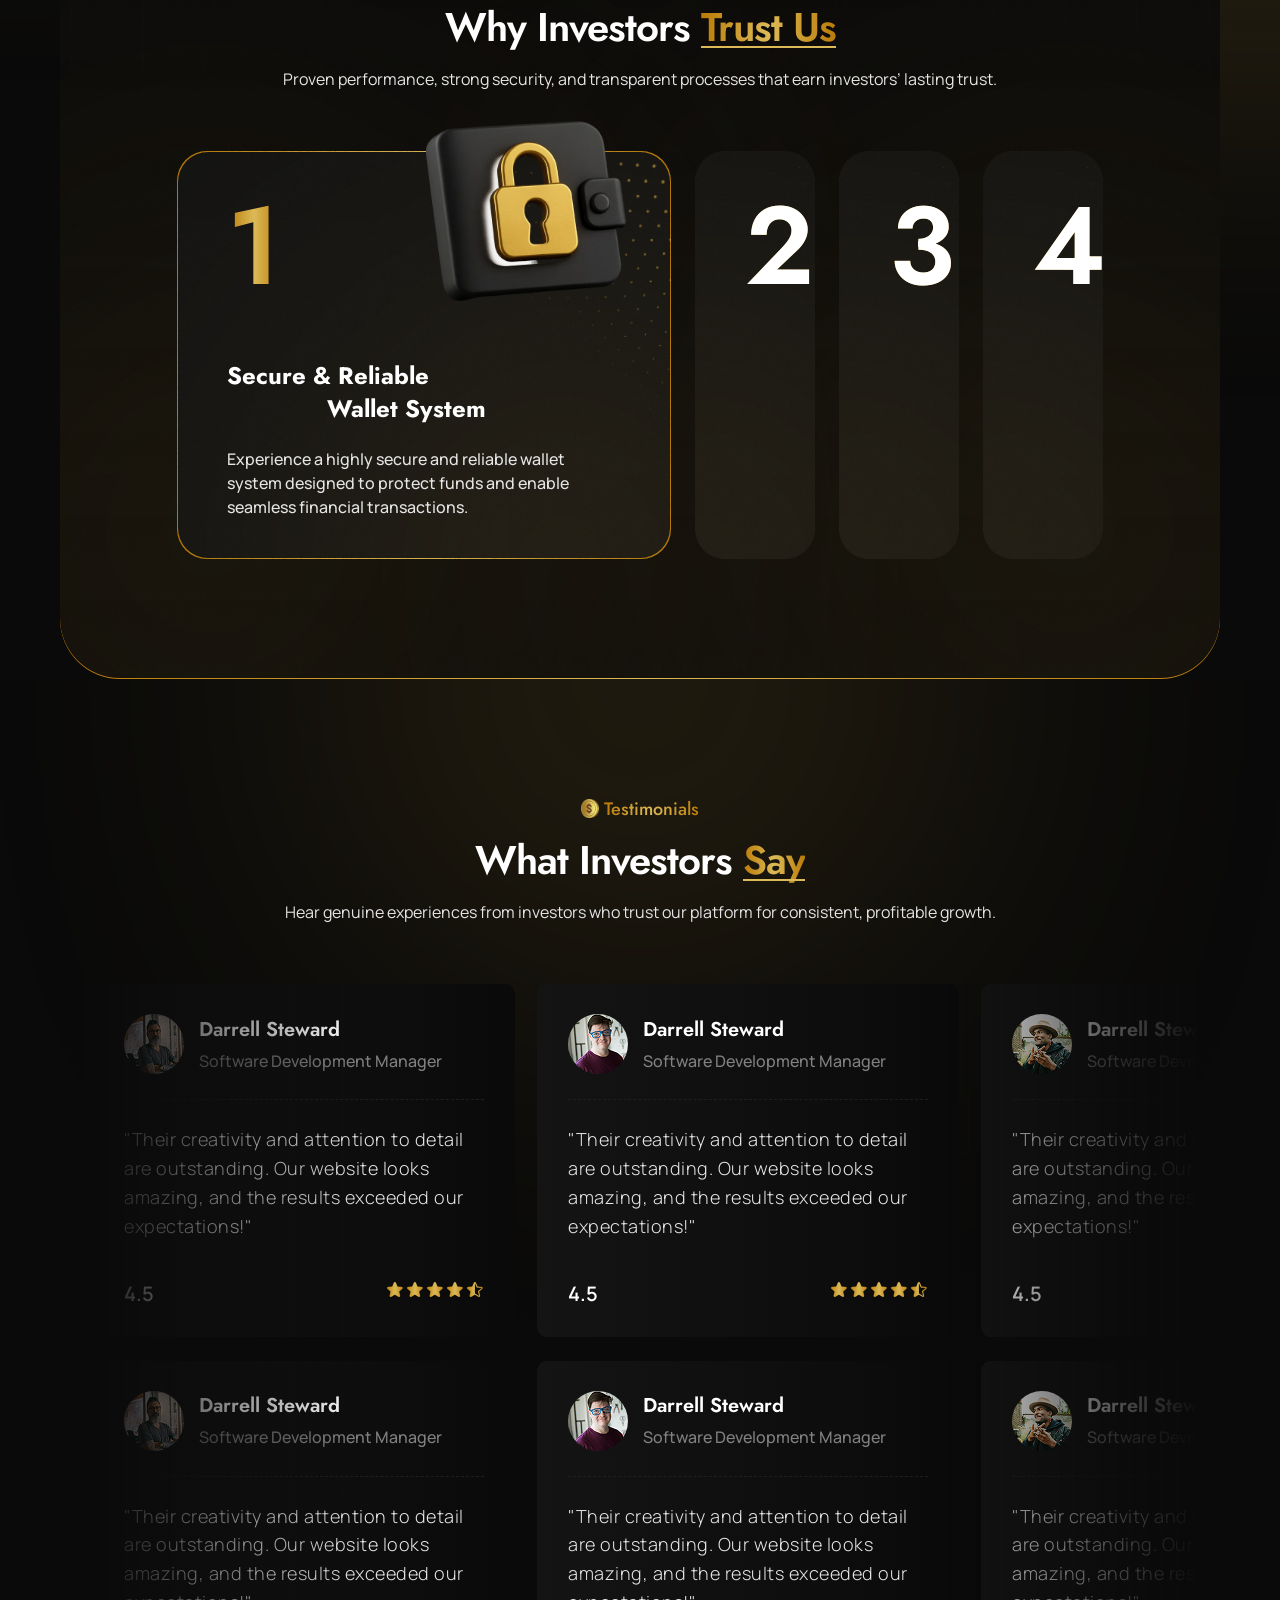
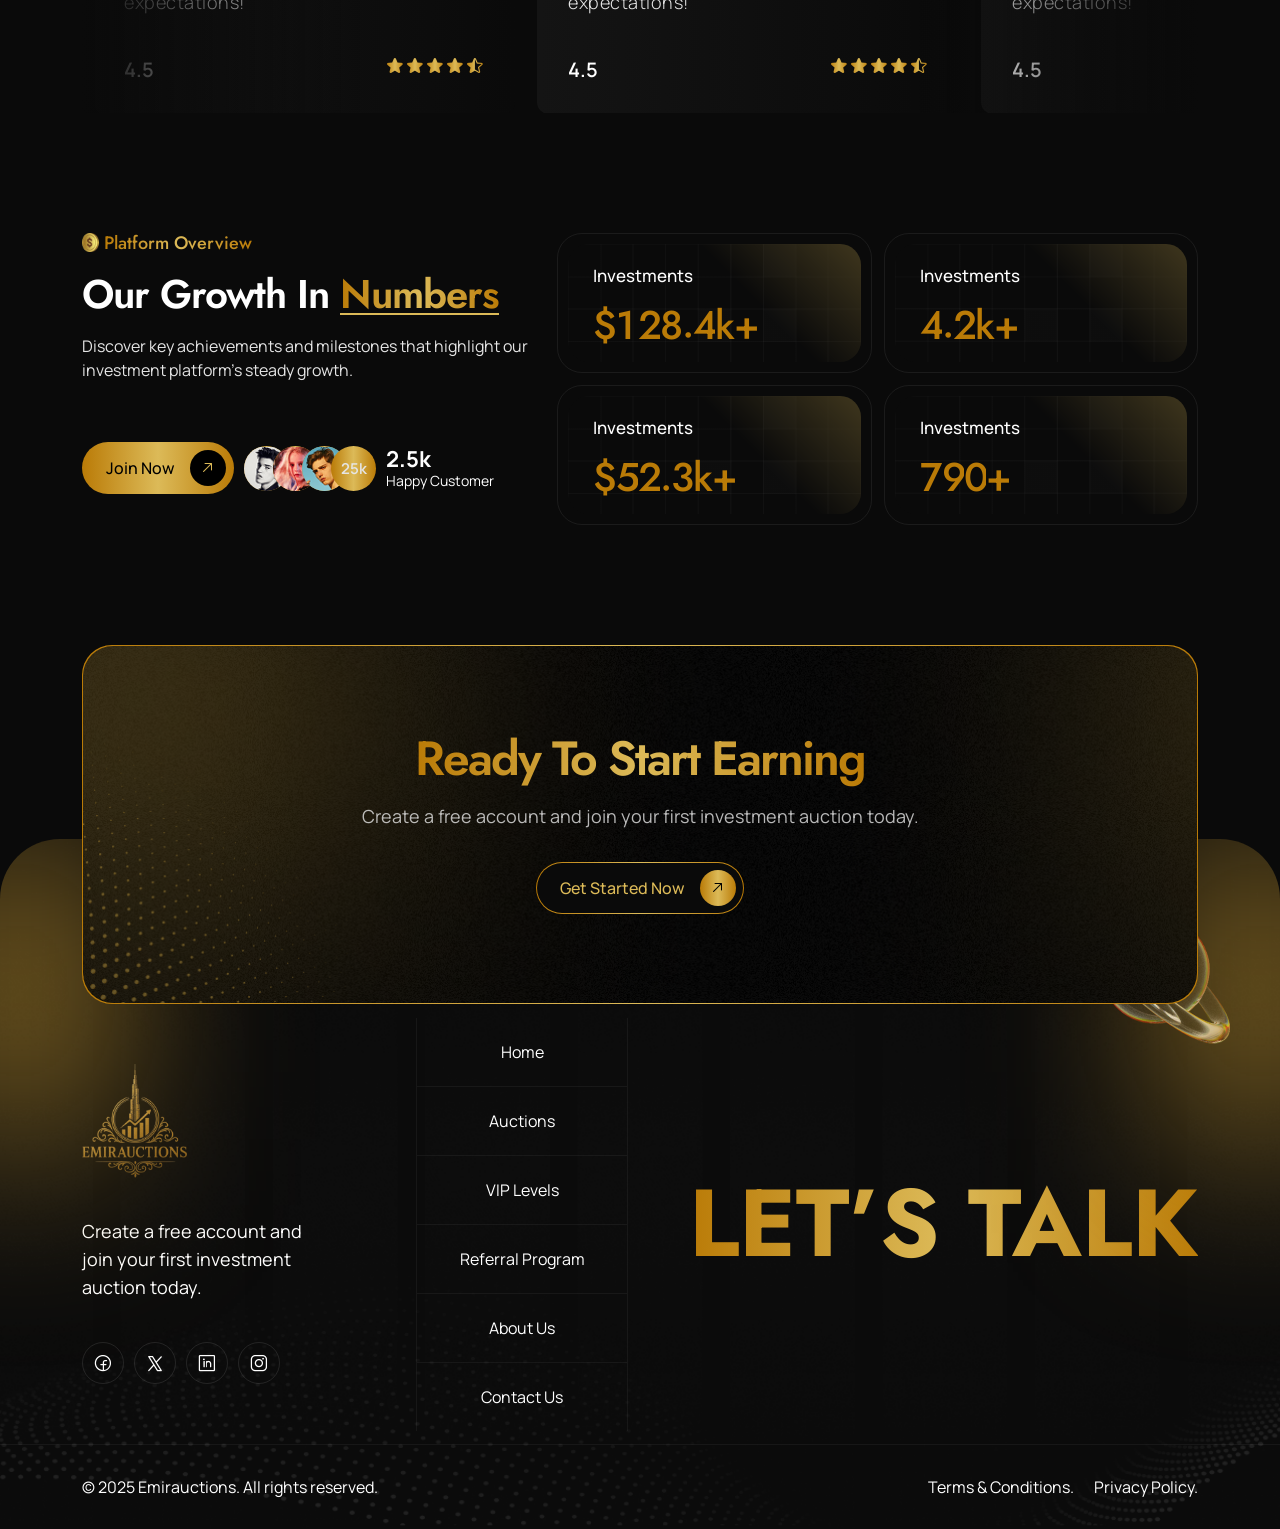
==== commit bee06edf: "push" ====
--- a/index.html
+++ b/index.html
@@ -390,7 +390,58 @@
                         </div>
                     </div>
                 </div>
-                <img src="assets/images/referral-image.png" alt="image">
+                <div class="referral--grid">
+                    <div class="referral--card">
+                        <div class="referral--card--level">
+                            <span class="referral--card--level--frame mask-box" data-mask="assets/images/referral-frame.png"></span>
+                            <span class="referral--card--level--txt">01<span>LEVEL</span></span>
+                        </div>
+                        <ul class="referral--card--list">
+                            <li class="referral--card--list--item">ROI Commission<span>5%</span></li>
+                            <li class="referral--card--list--item">Deposit<span>10%</span></li>
+                        </ul>
+                    </div>
+                    <div class="referral--card">
+                        <div class="referral--card--level">
+                            <span class="referral--card--level--frame mask-box" data-mask="assets/images/referral-frame.png"></span>
+                            <span class="referral--card--level--txt">01<span>LEVEL</span></span>
+                        </div>
+                        <ul class="referral--card--list">
+                            <li class="referral--card--list--item">Max Withdrawal<span>3%</span></li>
+                            <li class="referral--card--list--item">Deposit<span>5%</span></li>
+                        </ul>
+                    </div>
+                    <div class="referral--card">
+                        <div class="referral--card--level">
+                            <span class="referral--card--level--frame mask-box" data-mask="assets/images/referral-frame.png"></span>
+                            <span class="referral--card--level--txt">01<span>LEVEL</span></span>
+                        </div>
+                        <ul class="referral--card--list">
+                            <li class="referral--card--list--item">Max Withdrawal<span>1%</span></li>
+                            <li class="referral--card--list--item">Deposit<span>2%</span></li>
+                        </ul>
+                    </div>
+                    <div class="referral--card">
+                        <div class="referral--card--level">
+                            <span class="referral--card--level--frame mask-box" data-mask="assets/images/referral-frame.png"></span>
+                            <span class="referral--card--level--txt">01<span>LEVEL</span></span>
+                        </div>
+                        <ul class="referral--card--list">
+                            <li class="referral--card--list--item">Max Withdrawal<span>4%</span></li>
+                            <li class="referral--card--list--item">Deposit<span>12%</span></li>
+                        </ul>
+                    </div>
+                    <div class="referral--card">
+                        <div class="referral--card--level">
+                            <span class="referral--card--level--frame mask-box" data-mask="assets/images/referral-frame.png"></span>
+                            <span class="referral--card--level--txt">01<span>LEVEL</span></span>
+                        </div>
+                        <ul class="referral--card--list">
+                            <li class="referral--card--list--item">Max Withdrawal<span>0%</span></li>
+                            <li class="referral--card--list--item">Deposit<span>0%</span></li>
+                        </ul>
+                    </div>
+                </div>
             </div>
         </div>
 
--- a/assets/css/style.css
+++ b/assets/css/style.css
@@ -319,6 +319,80 @@
   }
 }
 
+@media (min-width: 480px) and (max-width: 575px) {
+  .col-xsm-1 {
+    -webkit-box-flex: 0;
+        -ms-flex: 0 0 auto;
+            flex: 0 0 auto;
+    width: 8.33%;
+  }
+  .col-xsm-2 {
+    -webkit-box-flex: 0;
+        -ms-flex: 0 0 auto;
+            flex: 0 0 auto;
+    width: 16.67%;
+  }
+  .col-xsm-3 {
+    -webkit-box-flex: 0;
+        -ms-flex: 0 0 auto;
+            flex: 0 0 auto;
+    width: 25%;
+  }
+  .col-xsm-4 {
+    -webkit-box-flex: 0;
+        -ms-flex: 0 0 auto;
+            flex: 0 0 auto;
+    width: 33.33%;
+  }
+  .col-xsm-5 {
+    -webkit-box-flex: 0;
+        -ms-flex: 0 0 auto;
+            flex: 0 0 auto;
+    width: 41.67%;
+  }
+  .col-xsm-6 {
+    -webkit-box-flex: 0;
+        -ms-flex: 0 0 auto;
+            flex: 0 0 auto;
+    width: 50%;
+  }
+  .col-xsm-7 {
+    -webkit-box-flex: 0;
+        -ms-flex: 0 0 auto;
+            flex: 0 0 auto;
+    width: 58.33%;
+  }
+  .col-xsm-8 {
+    -webkit-box-flex: 0;
+        -ms-flex: 0 0 auto;
+            flex: 0 0 auto;
+    width: 66.67%;
+  }
+  .col-xsm-9 {
+    -webkit-box-flex: 0;
+        -ms-flex: 0 0 auto;
+            flex: 0 0 auto;
+    width: 75%;
+  }
+  .col-xsm-10 {
+    -webkit-box-flex: 0;
+        -ms-flex: 0 0 auto;
+            flex: 0 0 auto;
+    width: 83.33%;
+  }
+  .col-xsm-11 {
+    -webkit-box-flex: 0;
+        -ms-flex: 0 0 auto;
+            flex: 0 0 auto;
+    width: 91.67%;
+  }
+  .col-xsm-12 {
+    -webkit-box-flex: 0;
+        -ms-flex: 0 0 auto;
+            flex: 0 0 auto;
+    width: 100%;
+  }
+}
 .section-heading {
   text-align: center;
   margin-bottom: 60px;
@@ -469,6 +543,7 @@
 }
 
 .pagination {
+  gap: 10px;
   -ms-flex-wrap: wrap;
       flex-wrap: wrap;
   -webkit-box-pack: center;
@@ -489,10 +564,10 @@
 @media screen and (max-width: 767px) {
   .pagination {
     margin-top: 12px;
+    gap: 5px;
   }
 }
 .pagination .page-item:first-child .page-link {
-  font-size: 12px;
   background: var(--gradient-1);
 }
 .pagination .page-item:first-child .page-link::before {
@@ -504,7 +579,6 @@
   z-index: -1;
 }
 .pagination .page-item:last-child .page-link {
-  font-size: 12px;
   background: var(--gradient-1);
 }
 .pagination .page-item:last-child .page-link::before {
@@ -523,7 +597,6 @@
 }
 .pagination .page-item .page-link {
   background: transparent;
-  margin: 0 5px;
   border: 0;
   border-radius: 25px;
   line-height: 40px;
@@ -545,13 +618,22 @@
   position: relative;
   z-index: 2;
 }
-@media screen and (max-width: 767px) {
+@media screen and (max-width: 991px) {
   .pagination .page-item .page-link {
-    border-radius: 20px;
-    line-height: 34px;
+    border-radius: 18px;
+    line-height: 35px;
     height: 35px;
     min-width: 35px;
     font-size: 14px;
+  }
+}
+@media screen and (max-width: 767px) {
+  .pagination .page-item .page-link {
+    border-radius: 15px;
+    line-height: 30px;
+    height: 30px;
+    min-width: 30px;
+    font-size: 12px;
   }
 }
 .pagination .page-item .page-link::after {
@@ -574,11 +656,6 @@
 .pagination .page-item .page-link:focus {
   -webkit-box-shadow: none;
           box-shadow: none;
-}
-.pagination .page-item .page-link i {
-  -webkit-transform: translate(0);
-          transform: translate(0);
-  font-size: 1.5em;
 }
 
 .scroll.os-theme-dark > .os-scrollbar, .scroll .os-theme-light > .os-scrollbar {
@@ -612,11 +689,54 @@
   border-color: color-mix(in srgb, var(--black-4), transparent 30%);
   border-radius: 16px;
 }
+@media screen and (max-width: 991px) {
+  .card {
+    padding: 18px 24px;
+  }
+}
+@media screen and (max-width: 767px) {
+  .card {
+    padding: 12px 16px;
+    border-radius: 10px;
+  }
+}
 .card-header {
   color: var(--light-1);
   padding: 0;
   padding-bottom: 24px;
   border-bottom: 2px dashed var(--black-4);
+}
+@media screen and (max-width: 991px) {
+  .card-header {
+    padding-bottom: 18px;
+  }
+}
+@media screen and (max-width: 767px) {
+  .card-header {
+    padding-bottom: 12px;
+  }
+}
+.card-header .d-flex {
+  -webkit-column-gap: 24px;
+     -moz-column-gap: 24px;
+          column-gap: 24px;
+  row-gap: 12px;
+}
+@media screen and (max-width: 991px) {
+  .card-header .d-flex {
+    -webkit-column-gap: 18px;
+       -moz-column-gap: 18px;
+            column-gap: 18px;
+    row-gap: 9px;
+  }
+}
+@media screen and (max-width: 767px) {
+  .card-header .d-flex {
+    -webkit-column-gap: 12px;
+       -moz-column-gap: 12px;
+            column-gap: 12px;
+    row-gap: 6px;
+  }
 }
 .card-title {
   font-size: 24px;
@@ -625,6 +745,21 @@
   color: var(--white-1);
   margin-bottom: 0;
 }
+@media screen and (max-width: 1399px) {
+  .card-title {
+    font-size: 22px;
+  }
+}
+@media screen and (max-width: 991px) {
+  .card-title {
+    font-size: 20px;
+  }
+}
+@media screen and (max-width: 767px) {
+  .card-title {
+    font-size: 18px;
+  }
+}
 .card-title span {
   color: transparent;
   background: var(--gradient-1);
@@ -640,6 +775,11 @@
   width: 100%;
   height: 1px;
   background: var(--gradient-1);
+}
+@media screen and (max-width: 767px) {
+  .card-title span::after {
+    bottom: 4px;
+  }
 }
 .card--select {
   -ms-flex-negative: 0;
@@ -655,6 +795,11 @@
 .card--select span {
   font-size: 14px;
   line-height: 1.5;
+}
+@media screen and (max-width: 767px) {
+  .card--select span {
+    font-size: 12px;
+  }
 }
 .card--select select {
   height: 34px;
@@ -674,12 +819,308 @@
   -webkit-transition: 0.3s;
   transition: 0.3s;
 }
+@media screen and (max-width: 767px) {
+  .card--select select {
+    height: 30px;
+    font-size: 10px;
+    padding: 0 25px 0 10px;
+    background-size: 13px;
+  }
+}
 .card--select select option {
   background: var(--black-3);
 }
 .card-body {
   padding: 0;
   padding-top: 24px;
+}
+@media screen and (max-width: 991px) {
+  .card-body {
+    padding-top: 18px;
+  }
+}
+@media screen and (max-width: 767px) {
+  .card-body {
+    padding-top: 12px;
+  }
+}
+
+.form-label {
+  font-size: 16px;
+  line-height: 1.2;
+  font-weight: 500;
+  color: var(--light-1);
+  margin-bottom: 16px;
+}
+@media screen and (max-width: 991px) {
+  .form-label {
+    font-size: 14px;
+    margin-bottom: 12px;
+  }
+}
+@media screen and (max-width: 767px) {
+  .form-label {
+    font-size: 12px;
+    margin-bottom: 8px;
+  }
+}
+.form-label.required::after {
+  content: "*";
+}
+
+.form-control {
+  font-size: 16px;
+  line-height: 1.3;
+  padding: 15px 20px;
+  color: var(--white-1);
+  background: color-mix(in srgb, var(--white-1), transparent 94%);
+  border: 1px solid color-mix(in srgb, var(--white-1), transparent 94%);
+  border-radius: 12px;
+}
+@media screen and (max-width: 991px) {
+  .form-control {
+    font-size: 14px;
+    padding: 13px 16px;
+  }
+}
+@media screen and (max-width: 767px) {
+  .form-control {
+    padding: 11px 13px;
+    border-radius: 6px;
+  }
+}
+@media screen and (max-width: 575px) {
+  .form-control {
+    font-size: 12px;
+    padding: 9px 10px;
+  }
+}
+.form-control:-webkit-autofill, .form-control:-webkit-autofill:hover, .form-control:-webkit-autofill:focus, .form-control:-webkit-autofill:active {
+  -webkit-transition: background-color 5000s ease-in-out 0s;
+  transition: background-color 5000s ease-in-out 0s;
+}
+.form-control:-webkit-autofill {
+  -webkit-box-shadow: 0 0 0px 1000px transparent inset;
+  -webkit-text-fill-color: var(--white-1);
+  caret-color: var(--white-1);
+}
+.form-control::-webkit-input-placeholder {
+  color: var(--black-8) !important;
+}
+.form-control::-moz-placeholder {
+  color: var(--black-8) !important;
+}
+.form-control:-ms-input-placeholder {
+  color: var(--black-8) !important;
+}
+.form-control::-ms-input-placeholder {
+  color: var(--black-8) !important;
+}
+.form-control::placeholder {
+  color: var(--black-8) !important;
+}
+.form-control:focus {
+  color: var(--white-1);
+  background: color-mix(in srgb, var(--white-1), transparent 94%);
+  -webkit-box-shadow: 0 0;
+          box-shadow: 0 0;
+  border-color: var(--base-2);
+}
+
+.form-check {
+  width: -webkit-max-content;
+  width: -moz-max-content;
+  width: max-content;
+  max-width: 100%;
+  min-height: auto;
+  display: -webkit-box;
+  display: -ms-flexbox;
+  display: flex;
+  padding-left: 25px;
+  margin-bottom: 0;
+  position: relative;
+}
+@media screen and (max-width: 767px) {
+  .form-check {
+    padding-left: 20px;
+  }
+}
+.form-check .form-check-input {
+  position: absolute;
+  top: 2px;
+  left: 0;
+  width: 15px;
+  height: 15px;
+  -webkit-box-shadow: 0 0;
+          box-shadow: 0 0;
+  border-radius: 0;
+  float: none;
+  margin: auto;
+  opacity: 0;
+  cursor: pointer;
+}
+@media screen and (max-width: 767px) {
+  .form-check .form-check-input {
+    width: 13px;
+    height: 13px;
+  }
+}
+@media screen and (max-width: 575px) {
+  .form-check .form-check-input {
+    width: 11px;
+    height: 11px;
+  }
+}
+.form-check .form-check-input:checked + .form-check-label::before {
+  opacity: 1;
+}
+.form-check .form-check-input:checked + .form-check-label::after {
+  font-weight: bolder;
+  color: var(--black-2);
+  border-color: transparent;
+}
+.form-check .form-check-label {
+  font-size: 15px;
+  line-height: 1.3;
+  font-weight: 500;
+  color: var(--light-1);
+  -webkit-user-select: none;
+     -moz-user-select: none;
+      -ms-user-select: none;
+          user-select: none;
+  cursor: pointer;
+}
+@media screen and (max-width: 767px) {
+  .form-check .form-check-label {
+    font-size: 13px;
+  }
+}
+@media screen and (max-width: 575px) {
+  .form-check .form-check-label {
+    font-size: 11px;
+  }
+}
+.form-check .form-check-label::before {
+  content: "";
+  position: absolute;
+  top: 2px;
+  left: 0;
+  width: 15px;
+  height: 15px;
+  background: var(--gradient-1);
+  border-radius: 2px;
+  opacity: 0;
+  -webkit-transition: 0.3s;
+  transition: 0.3s;
+}
+@media screen and (max-width: 767px) {
+  .form-check .form-check-label::before {
+    width: 13px;
+    height: 13px;
+  }
+}
+@media screen and (max-width: 575px) {
+  .form-check .form-check-label::before {
+    width: 11px;
+    height: 11px;
+  }
+}
+.form-check .form-check-label::after {
+  content: "\e182";
+  font-family: "Phosphor";
+  font-weight: bold;
+  position: absolute;
+  top: 2px;
+  left: 0;
+  text-align: center;
+  width: 15px;
+  height: 15px;
+  line-height: 13px;
+  font-size: 10px;
+  border: 1px solid color-mix(in srgb, var(--white-1), transparent 40%);
+  border-radius: 2px;
+  -webkit-transition: 0.3s;
+  transition: 0.3s;
+}
+@media screen and (max-width: 767px) {
+  .form-check .form-check-label::after {
+    width: 13px;
+    height: 13px;
+    line-height: 11px;
+    font-size: 8px;
+  }
+}
+@media screen and (max-width: 575px) {
+  .form-check .form-check-label::after {
+    width: 11px;
+    height: 11px;
+    line-height: 9px;
+    font-size: 7px;
+  }
+}
+
+.password-field {
+  position: relative;
+}
+.password-field .form-control {
+  padding-right: 50px;
+}
+@media screen and (max-width: 991px) {
+  .password-field .form-control {
+    padding-right: 44px;
+  }
+}
+@media screen and (max-width: 767px) {
+  .password-field .form-control {
+    padding-right: 38px;
+  }
+}
+@media screen and (max-width: 575px) {
+  .password-field .form-control {
+    padding-right: 34px;
+  }
+}
+.password-field--btn {
+  position: absolute;
+  top: 50%;
+  right: 20px;
+  width: 20px;
+  height: 14px;
+  line-height: 14px;
+  font-size: 18px;
+  text-align: center;
+  color: var(--white-1);
+  -webkit-transform: translateY(-50%);
+          transform: translateY(-50%);
+}
+@media screen and (max-width: 991px) {
+  .password-field--btn {
+    right: 16px;
+    width: 18px;
+    font-size: 16px;
+  }
+}
+@media screen and (max-width: 767px) {
+  .password-field--btn {
+    right: 13px;
+    width: 15px;
+    font-size: 14px;
+  }
+}
+@media screen and (max-width: 575px) {
+  .password-field--btn {
+    right: 9px;
+  }
+}
+.password-field--btn.show::after {
+  content: "\e224";
+}
+.password-field--btn::after {
+  content: "\e220";
+  font-family: "Phosphor";
+  font-weight: normal;
+  position: absolute;
+  inset: 0;
 }
 
 .btn {
@@ -836,6 +1277,9 @@
   z-index: -1;
 }
 .table-wrap .table {
+  min-width: -webkit-max-content;
+  min-width: -moz-max-content;
+  min-width: max-content;
   margin-bottom: 0;
 }
 .table-wrap .table th {
@@ -850,8 +1294,32 @@
   position: relative;
   z-index: 2;
 }
-.table-wrap .table th:first-child::after {
-  border-right-width: 6px;
+@media screen and (max-width: 1599px) {
+  .table-wrap .table th {
+    font-size: 22px;
+    padding: 15px 24px;
+    border-bottom-width: 4px;
+  }
+}
+@media screen and (max-width: 991px) {
+  .table-wrap .table th {
+    font-size: 20px;
+    border-bottom-width: 3px;
+  }
+}
+@media screen and (max-width: 767px) {
+  .table-wrap .table th {
+    font-size: 18px;
+    font-weight: 400;
+    padding: 10px 16px;
+  }
+}
+@media screen and (max-width: 575px) {
+  .table-wrap .table th {
+    font-size: 16px;
+    padding: 8px 10px;
+    border-bottom-width: 2px;
+  }
 }
 .table-wrap .table th:last-child::after {
   border-right-width: 0;
@@ -870,6 +1338,7 @@
   border-image-slice: 1;
 }
 .table-wrap .table td {
+  vertical-align: middle;
   font-size: 18px;
   line-height: 1.5;
   font-weight: 300;
@@ -880,8 +1349,28 @@
   position: relative;
   z-index: 2;
 }
-.table-wrap .table td:first-child::after {
-  border-right-width: 6px;
+@media screen and (max-width: 1599px) {
+  .table-wrap .table td {
+    font-size: 17px;
+    padding: 15px 24px;
+  }
+}
+@media screen and (max-width: 991px) {
+  .table-wrap .table td {
+    font-size: 16px;
+  }
+}
+@media screen and (max-width: 767px) {
+  .table-wrap .table td {
+    font-size: 14px;
+    padding: 10px 16px;
+  }
+}
+@media screen and (max-width: 575px) {
+  .table-wrap .table td {
+    font-size: 12px;
+    padding: 8px 10px;
+  }
 }
 .table-wrap .table td:last-child::after {
   border-right-width: 0;
@@ -895,6 +1384,95 @@
   -o-border-image: var(--gradient-1);
      border-image: var(--gradient-1);
   border-image-slice: 1;
+}
+.table-wrap .table--btn-group {
+  display: -webkit-box;
+  display: -ms-flexbox;
+  display: flex;
+  gap: 4px;
+  padding: 5px 7px;
+  background: var(--gradient-1);
+  border-radius: 12px;
+  position: relative;
+  z-index: 2;
+}
+@media screen and (max-width: 1399px) {
+  .table-wrap .table--btn-group {
+    padding: 4px 6px;
+    border-radius: 9px;
+  }
+}
+@media screen and (max-width: 767px) {
+  .table-wrap .table--btn-group {
+    padding: 3px 4px;
+    border-radius: 6px;
+  }
+}
+.table-wrap .table--btn-group::after {
+  content: "";
+  position: absolute;
+  inset: 1px;
+  background: var(--black-2);
+  border-radius: 12px;
+  z-index: -1;
+}
+@media screen and (max-width: 1399px) {
+  .table-wrap .table--btn-group::after {
+    border-radius: 9px;
+  }
+}
+@media screen and (max-width: 767px) {
+  .table-wrap .table--btn-group::after {
+    border-radius: 6px;
+  }
+}
+.table-wrap .table--btn {
+  width: calc(50% - 2px);
+  min-width: -webkit-max-content;
+  min-width: -moz-max-content;
+  min-width: max-content;
+  text-align: center;
+  font-size: 15px;
+  line-height: 1.1;
+  font-weight: 500;
+  padding: 8px 25px;
+  border-radius: 8px;
+}
+@media screen and (max-width: 1399px) {
+  .table-wrap .table--btn {
+    font-size: 14px;
+    padding: 6px 20px;
+    border-radius: 6px;
+  }
+}
+@media screen and (max-width: 767px) {
+  .table-wrap .table--btn {
+    font-size: 12px;
+    padding: 5px 15px;
+    border-radius: 4px;
+  }
+}
+.table-wrap .table--btn-primary {
+  color: var(--black-2);
+  background: -webkit-gradient(linear, left top, right top, from(var(--base-2)), color-stop(var(--base-1)), color-stop(var(--base-2)), to(var(--base-1)));
+  background: linear-gradient(to right, var(--base-2), var(--base-1), var(--base-2), var(--base-1));
+  background-repeat: no-repeat;
+  background-size: 150%;
+  background-position-x: left;
+}
+.table-wrap .table--btn-primary:hover, .table-wrap .table--btn-primary:focus, .table-wrap .table--btn-primary:active {
+  background-position-x: right;
+}
+.table-wrap .table--btn-secondary {
+  background: var(--black-4);
+  background: -webkit-gradient(linear, left top, right top, from(var(--black-4)), color-stop(var(--black-4)), color-stop(var(--black-4)), color-stop(var(--black-3)), color-stop(var(--black-5)), to(var(--black-3)));
+  background: linear-gradient(to right, var(--black-4), var(--black-4), var(--black-4), var(--black-3), var(--black-5), var(--black-3));
+  background-repeat: no-repeat;
+  background-size: 250%;
+  background-position-x: left;
+}
+.table-wrap .table--btn-secondary:hover, .table-wrap .table--btn-secondary:focus, .table-wrap .table--btn-secondary:active {
+  background-position-x: right;
 }
 
 .header {
@@ -1513,6 +2091,12 @@
   .about--subtitle img {
     height: 15px;
   }
+}
+.about--subtitle span {
+  color: transparent;
+  background: var(--gradient-1);
+  -webkit-background-clip: text;
+          background-clip: text;
 }
 .about--title {
   font-size: 30px;
@@ -2149,7 +2733,7 @@
 .auction--card--body--title {
   font-family: var(--body-font);
   font-size: 48px;
-  line-height: 1.2;
+  line-height: 1;
   font-weight: 700;
   color: transparent;
   background: var(--gradient-1);
@@ -2178,6 +2762,7 @@
 }
 .auction--card--body--title span {
   font-size: 16px;
+  line-height: 1.3;
   font-weight: 500;
   color: var(--white-1);
 }
@@ -2645,6 +3230,19 @@
   opacity: 0.5;
   z-index: -1;
 }
+@media screen and (max-width: 1199px) {
+  .auction-details::before {
+    width: 350px;
+    height: 350px;
+  }
+}
+@media screen and (max-width: 991px) {
+  .auction-details::before {
+    top: 100px;
+    width: 250px;
+    height: 250px;
+  }
+}
 @media screen and (max-width: 767px) {
   .auction-details::before {
     top: 50px;
@@ -2675,6 +3273,19 @@
           filter: blur(200px);
   opacity: 0.5;
   z-index: -1;
+}
+@media screen and (max-width: 1199px) {
+  .auction-details::after {
+    width: 350px;
+    height: 350px;
+  }
+}
+@media screen and (max-width: 991px) {
+  .auction-details::after {
+    top: 100px;
+    width: 250px;
+    height: 250px;
+  }
 }
 @media screen and (max-width: 767px) {
   .auction-details::after {
@@ -2699,11 +3310,21 @@
   color: var(--white-1);
   margin-bottom: 12px;
 }
+@media screen and (max-width: 1199px) {
+  .auction-details--title {
+    font-size: 30px;
+  }
+}
+@media screen and (max-width: 991px) {
+  .auction-details--title {
+    font-size: 25px;
+    font-weight: 500;
+    letter-spacing: normal;
+  }
+}
 @media screen and (max-width: 767px) {
   .auction-details--title {
     font-size: 20px;
-    font-weight: 500;
-    letter-spacing: normal;
   }
 }
 .auction-details--desc {
@@ -2712,6 +3333,11 @@
   font-weight: 300;
   color: var(--light-1);
   margin-bottom: 24px;
+}
+@media screen and (max-width: 1199px) {
+  .auction-details--desc {
+    font-size: 16px;
+  }
 }
 @media screen and (max-width: 767px) {
   .auction-details--desc {
@@ -2726,6 +3352,17 @@
   color: var(--base-2);
   margin-bottom: 40px;
 }
+@media screen and (max-width: 1199px) {
+  .auction-details--return {
+    font-size: 45px;
+    margin-bottom: 35px;
+  }
+}
+@media screen and (max-width: 991px) {
+  .auction-details--return {
+    font-size: 40px;
+  }
+}
 @media screen and (max-width: 767px) {
   .auction-details--return {
     font-size: 35px;
@@ -2738,6 +3375,11 @@
   color: var(--light-1);
   margin-left: 5px;
 }
+@media screen and (max-width: 1199px) {
+  .auction-details--return span {
+    font-size: 14px;
+  }
+}
 @media screen and (max-width: 767px) {
   .auction-details--return span {
     font-size: 12px;
@@ -2745,6 +3387,11 @@
 }
 .auction-details--list {
   margin-bottom: 40px;
+}
+@media screen and (max-width: 1199px) {
+  .auction-details--list {
+    margin-bottom: 35px;
+  }
 }
 @media screen and (max-width: 767px) {
   .auction-details--list {
@@ -2760,11 +3407,22 @@
   padding-bottom: 24px;
   margin-bottom: 0;
 }
+@media screen and (max-width: 1199px) {
+  .auction-details--list--title {
+    font-size: 22px;
+    padding-bottom: 18px;
+  }
+}
+@media screen and (max-width: 991px) {
+  .auction-details--list--title {
+    font-size: 20px;
+    font-weight: 400;
+    padding-bottom: 14px;
+  }
+}
 @media screen and (max-width: 767px) {
   .auction-details--list--title {
     font-size: 18px;
-    font-weight: 400;
-    padding-bottom: 14px;
   }
 }
 .auction-details--list--title span {
@@ -2775,7 +3433,7 @@
           background-clip: text;
   position: relative;
 }
-@media screen and (max-width: 767px) {
+@media screen and (max-width: 991px) {
   .auction-details--list--title span {
     font-weight: 500;
   }
@@ -2788,6 +3446,11 @@
   width: 100%;
   height: 1px;
   background: var(--gradient-1);
+}
+@media screen and (max-width: 1199px) {
+  .auction-details--list--title span::after {
+    bottom: 4px;
+  }
 }
 @media screen and (max-width: 767px) {
   .auction-details--list--title span::after {
@@ -2802,10 +3465,20 @@
   padding: 13px 0;
   position: relative;
 }
+@media screen and (max-width: 1399px) {
+  .auction-details--list--item {
+    font-size: 18px;
+  }
+}
+@media screen and (max-width: 1199px) {
+  .auction-details--list--item {
+    font-size: 16px;
+    padding: 10px 0;
+  }
+}
 @media screen and (max-width: 767px) {
   .auction-details--list--item {
     font-size: 14px;
-    padding: 10px 0;
   }
 }
 .auction-details--list--item:last-child::after {
@@ -2833,6 +3506,17 @@
   font-weight: 400;
   color: color-mix(in srgb, var(--white-1), transparent 40%);
   margin-left: 25px;
+}
+@media screen and (max-width: 1399px) {
+  .auction-details--list--item span {
+    font-size: 16px;
+  }
+}
+@media screen and (max-width: 1199px) {
+  .auction-details--list--item span {
+    font-size: 14px;
+    margin-left: 20px;
+  }
 }
 @media screen and (max-width: 767px) {
   .auction-details--list--item span {
@@ -2854,6 +3538,21 @@
   margin-bottom: 16px;
   position: relative;
 }
+@media screen and (max-width: 1399px) {
+  .auction-details--highlight {
+    font-size: 22px;
+  }
+}
+@media screen and (max-width: 1199px) {
+  .auction-details--highlight {
+    font-size: 20px;
+  }
+}
+@media screen and (max-width: 991px) {
+  .auction-details--highlight {
+    font-size: 18px;
+  }
+}
 @media screen and (max-width: 767px) {
   .auction-details--highlight {
     font-size: 16px;
@@ -2876,6 +3575,21 @@
   color: var(--white-1);
   margin-bottom: 20px;
 }
+@media screen and (max-width: 1399px) {
+  .auction-details--subtitle {
+    font-size: 30px;
+  }
+}
+@media screen and (max-width: 1199px) {
+  .auction-details--subtitle {
+    font-size: 28px;
+  }
+}
+@media screen and (max-width: 991px) {
+  .auction-details--subtitle {
+    font-size: 26px;
+  }
+}
 @media screen and (max-width: 767px) {
   .auction-details--subtitle {
     font-size: 24px;
@@ -2885,6 +3599,17 @@
   font-size: 18px;
   font-weight: 400;
   margin-left: 5px;
+}
+@media screen and (max-width: 1399px) {
+  .auction-details--subtitle span {
+    font-size: 16px;
+  }
+}
+@media screen and (max-width: 1199px) {
+  .auction-details--subtitle span {
+    font-size: 14px;
+    font-weight: 300;
+  }
 }
 @media screen and (max-width: 767px) {
   .auction-details--subtitle span {
@@ -2901,10 +3626,20 @@
   padding: 13px 0;
   position: relative;
 }
+@media screen and (max-width: 1399px) {
+  .auction-details--rules--list li {
+    font-size: 16px;
+  }
+}
+@media screen and (max-width: 1199px) {
+  .auction-details--rules--list li {
+    font-size: 14px;
+    padding: 10px 0;
+  }
+}
 @media screen and (max-width: 767px) {
   .auction-details--rules--list li {
     font-size: 12px;
-    padding: 10px 0;
   }
 }
 .auction-details--rules--list li::before {
@@ -2935,6 +3670,18 @@
           background-clip: text;
   margin: 0 12px;
 }
+@media screen and (max-width: 1399px) {
+  .auction-details--rules--list li span {
+    font-size: 18px;
+    margin: 0 10px;
+  }
+}
+@media screen and (max-width: 1199px) {
+  .auction-details--rules--list li span {
+    font-size: 16px;
+    margin: 0 8px;
+  }
+}
 @media screen and (max-width: 767px) {
   .auction-details--rules--list li span {
     font-size: 14px;
@@ -2948,6 +3695,16 @@
   overflow: hidden;
   z-index: 2;
 }
+@media screen and (max-width: 1199px) {
+  .auction-details--form {
+    border-radius: 25px 25px 15px 15px;
+  }
+}
+@media screen and (max-width: 991px) {
+  .auction-details--form {
+    border-radius: 20px 20px 15px 15px;
+  }
+}
 @media screen and (max-width: 767px) {
   .auction-details--form {
     border-radius: 15px 15px 10px 10px;
@@ -2960,6 +3717,16 @@
   background: var(--black-2);
   border-radius: 32px 32px 20px 20px;
   z-index: -1;
+}
+@media screen and (max-width: 1199px) {
+  .auction-details--form::before {
+    border-radius: 25px 25px 15px 15px;
+  }
+}
+@media screen and (max-width: 991px) {
+  .auction-details--form::before {
+    border-radius: 20px 20px 15px 15px;
+  }
 }
 @media screen and (max-width: 767px) {
   .auction-details--form::before {
@@ -2976,11 +3743,23 @@
   margin-bottom: 0;
   position: relative;
 }
+@media screen and (max-width: 1199px) {
+  .auction-details--form--title {
+    font-size: 20px;
+    padding: 25px;
+  }
+}
+@media screen and (max-width: 991px) {
+  .auction-details--form--title {
+    font-size: 18px;
+    font-weight: 500;
+    letter-spacing: 0.5px;
+    padding: 20px;
+  }
+}
 @media screen and (max-width: 767px) {
   .auction-details--form--title {
     font-size: 16px;
-    font-weight: 500;
-    letter-spacing: 0.5px;
     padding: 15px;
   }
 }
@@ -2995,6 +3774,16 @@
 }
 .auction-details--form--body {
   padding: 32px;
+}
+@media screen and (max-width: 1199px) {
+  .auction-details--form--body {
+    padding: 25px;
+  }
+}
+@media screen and (max-width: 991px) {
+  .auction-details--form--body {
+    padding: 20px;
+  }
 }
 @media screen and (max-width: 767px) {
   .auction-details--form--body {
@@ -3015,6 +3804,21 @@
   margin-bottom: 12px;
   position: relative;
 }
+@media screen and (max-width: 1199px) {
+  .auction-details--form--subtitle {
+    font-size: 18px;
+  }
+}
+@media screen and (max-width: 991px) {
+  .auction-details--form--subtitle {
+    font-size: 16px;
+  }
+}
+@media screen and (max-width: 767px) {
+  .auction-details--form--subtitle {
+    font-size: 14px;
+  }
+}
 .auction-details--form--subtitle::after {
   content: "";
   position: absolute;
@@ -3024,8 +3828,28 @@
   height: 1px;
   background: var(--gradient-1);
 }
+@media screen and (max-width: 1199px) {
+  .auction-details--form--subtitle::after {
+    bottom: 3px;
+  }
+}
+@media screen and (max-width: 991px) {
+  .auction-details--form--subtitle::after {
+    bottom: 2px;
+  }
+}
 .auction-details--form--list {
   margin-bottom: 32px;
+}
+@media screen and (max-width: 1199px) {
+  .auction-details--form--list {
+    margin-bottom: 27px;
+  }
+}
+@media screen and (max-width: 767px) {
+  .auction-details--form--list {
+    margin-bottom: 22px;
+  }
 }
 .auction-details--form--list ul {
   position: relative;
@@ -3055,6 +3879,20 @@
   padding: 13px 0;
   position: relative;
 }
+@media screen and (max-width: 1199px) {
+  .auction-details--form--list ul li {
+    font-size: 14px;
+    font-weight: 400;
+    padding: 10px 0;
+  }
+}
+@media screen and (max-width: 767px) {
+  .auction-details--form--list ul li {
+    font-size: 12px;
+    font-weight: 300;
+    letter-spacing: 0.5px;
+  }
+}
 .auction-details--form--list ul li::before {
   content: "";
   position: absolute;
@@ -3077,6 +3915,22 @@
   font-weight: 500;
   color: var(--white-1);
   margin-bottom: 12px;
+}
+@media screen and (max-width: 1399px) {
+  .auction-details--form--label {
+    font-size: 18px;
+  }
+}
+@media screen and (max-width: 1199px) {
+  .auction-details--form--label {
+    font-size: 16px;
+  }
+}
+@media screen and (max-width: 767px) {
+  .auction-details--form--label {
+    font-size: 14px;
+    font-weight: 400;
+  }
 }
 .auction-details--form--input {
   display: block;
@@ -3092,6 +3946,28 @@
   -webkit-appearance: textfield;
           appearance: textfield;
   margin-bottom: 32px;
+}
+@media screen and (max-width: 1399px) {
+  .auction-details--form--input {
+    height: 45px;
+    border-radius: 10px;
+  }
+}
+@media screen and (max-width: 1199px) {
+  .auction-details--form--input {
+    height: 40px;
+    padding: 0 15px;
+    border-radius: 8px;
+    margin-bottom: 27px;
+  }
+}
+@media screen and (max-width: 767px) {
+  .auction-details--form--input {
+    height: 35px;
+    border-radius: 6px;
+    font-size: 12px;
+    margin-bottom: 22px;
+  }
 }
 .auction-details--form--input::-webkit-inner-spin-button {
   display: none;
@@ -3112,16 +3988,54 @@
           justify-content: space-between;
   margin-bottom: 32px;
 }
+@media screen and (max-width: 1399px) {
+  .auction-details--form--quick-select {
+    -webkit-column-gap: 20px;
+       -moz-column-gap: 20px;
+            column-gap: 20px;
+  }
+}
+@media screen and (max-width: 1199px) {
+  .auction-details--form--quick-select {
+    -webkit-column-gap: 15px;
+       -moz-column-gap: 15px;
+            column-gap: 15px;
+    margin-bottom: 27px;
+  }
+}
+@media screen and (max-width: 767px) {
+  .auction-details--form--quick-select {
+    -webkit-column-gap: 20px;
+       -moz-column-gap: 20px;
+            column-gap: 20px;
+    margin-bottom: 22px;
+  }
+}
 .auction-details--form--quick-select .auction-details--form--subtitle {
+  -ms-flex-negative: 0;
+      flex-shrink: 0;
   margin-bottom: 0;
 }
 .auction-details--form--quick-select--btn-group {
   display: -webkit-box;
   display: -ms-flexbox;
   display: flex;
+  -webkit-box-pack: end;
+      -ms-flex-pack: end;
+          justify-content: flex-end;
   -ms-flex-wrap: wrap;
       flex-wrap: wrap;
   gap: 8px;
+}
+@media screen and (max-width: 1199px) {
+  .auction-details--form--quick-select--btn-group {
+    gap: 6px;
+  }
+}
+@media screen and (max-width: 767px) {
+  .auction-details--form--quick-select--btn-group {
+    gap: 4px;
+  }
 }
 .auction-details--form--quick-select--btn {
   height: 50px;
@@ -3136,6 +4050,30 @@
   position: relative;
   z-index: 2;
 }
+@media screen and (max-width: 1399px) {
+  .auction-details--form--quick-select--btn {
+    height: 45px;
+    line-height: 45px;
+    font-size: 12px;
+    padding: 0 13px;
+  }
+}
+@media screen and (max-width: 1199px) {
+  .auction-details--form--quick-select--btn {
+    height: 40px;
+    line-height: 40px;
+    padding: 0 10px;
+    border-radius: 4px;
+  }
+}
+@media screen and (max-width: 767px) {
+  .auction-details--form--quick-select--btn {
+    height: 35px;
+    line-height: 35px;
+    font-size: 10px;
+    border-radius: 3px;
+  }
+}
 .auction-details--form--quick-select--btn::before {
   content: "";
   position: absolute;
@@ -3147,6 +4085,16 @@
   transition: 0.6s;
   z-index: -1;
 }
+@media screen and (max-width: 1199px) {
+  .auction-details--form--quick-select--btn::before {
+    border-radius: 4px;
+  }
+}
+@media screen and (max-width: 767px) {
+  .auction-details--form--quick-select--btn::before {
+    border-radius: 3px;
+  }
+}
 .auction-details--form--quick-select--btn::after {
   content: "";
   position: absolute;
@@ -3154,6 +4102,16 @@
   background: var(--black-3);
   border-radius: 6px;
   z-index: -1;
+}
+@media screen and (max-width: 1199px) {
+  .auction-details--form--quick-select--btn::after {
+    border-radius: 4px;
+  }
+}
+@media screen and (max-width: 767px) {
+  .auction-details--form--quick-select--btn::after {
+    border-radius: 3px;
+  }
 }
 .auction-details--form--quick-select--btn.active::before {
   opacity: 1;
@@ -3170,6 +4128,16 @@
           align-items: center;
   margin-bottom: 32px;
 }
+@media screen and (max-width: 1199px) {
+  .auction-details--form--your-share {
+    margin-bottom: 27px;
+  }
+}
+@media screen and (max-width: 767px) {
+  .auction-details--form--your-share {
+    margin-bottom: 22px;
+  }
+}
 .auction-details--form--your-share .auction-details--form--subtitle {
   margin-bottom: 0;
 }
@@ -3179,10 +4147,36 @@
   font-weight: 500;
   color: var(--light-1);
 }
+@media screen and (max-width: 1199px) {
+  .auction-details--form--your-share span {
+    font-size: 14px;
+  }
+}
+@media screen and (max-width: 767px) {
+  .auction-details--form--your-share span {
+    font-size: 12px;
+    font-weight: 400;
+  }
+}
 .auction-details--form .btn {
   width: 100%;
   border-radius: 12px;
   margin-bottom: 24px;
+}
+@media screen and (max-width: 1399px) {
+  .auction-details--form .btn {
+    border-radius: 10px;
+  }
+}
+@media screen and (max-width: 1199px) {
+  .auction-details--form .btn {
+    border-radius: 8px;
+  }
+}
+@media screen and (max-width: 767px) {
+  .auction-details--form .btn {
+    border-radius: 6px;
+  }
 }
 .auction-details--form--footer--list {
   padding-left: 30px;
@@ -3200,6 +4194,18 @@
           flex-direction: column;
   gap: 12px;
 }
+@media screen and (max-width: 1199px) {
+  .auction-details--form--footer--list {
+    padding-left: 25px;
+    font-size: 14px;
+  }
+}
+@media screen and (max-width: 767px) {
+  .auction-details--form--footer--list {
+    padding-left: 20px;
+    font-size: 12px;
+  }
+}
 
 .auction-information {
   background: var(--gradient-1);
@@ -3229,6 +4235,21 @@
   background: var(--black-2);
   border-radius: 60px;
   z-index: -1;
+}
+@media screen and (max-width: 1199px) {
+  .auction-information::before {
+    border-radius: 50px;
+  }
+}
+@media screen and (max-width: 991px) {
+  .auction-information::before {
+    border-radius: 35px;
+  }
+}
+@media screen and (max-width: 767px) {
+  .auction-information::before {
+    border-radius: 15px;
+  }
 }
 .auction-information--slot {
   display: -webkit-box;
@@ -3238,6 +4259,23 @@
       -ms-flex-align: center;
           align-items: center;
   gap: 32px;
+}
+@media screen and (max-width: 991px) {
+  .auction-information--slot {
+    gap: 25px;
+  }
+}
+@media screen and (max-width: 767px) {
+  .auction-information--slot {
+    gap: 20px;
+  }
+}
+@media screen and (max-width: 479px) {
+  .auction-information--slot {
+    -ms-flex-wrap: wrap;
+        flex-wrap: wrap;
+    gap: 10px;
+  }
 }
 .auction-information--slot--txt {
   -ms-flex-negative: 0;
@@ -3249,6 +4287,31 @@
   color: var(--white-1);
   margin-bottom: 0;
 }
+@media screen and (max-width: 1599px) {
+  .auction-information--slot--txt {
+    font-size: 30px;
+  }
+}
+@media screen and (max-width: 1399px) {
+  .auction-information--slot--txt {
+    font-size: 28px;
+  }
+}
+@media screen and (max-width: 1199px) {
+  .auction-information--slot--txt {
+    font-size: 26px;
+  }
+}
+@media screen and (max-width: 991px) {
+  .auction-information--slot--txt {
+    font-size: 24px;
+  }
+}
+@media screen and (max-width: 767px) {
+  .auction-information--slot--txt {
+    font-size: 20px;
+  }
+}
 .auction-information--slot--txt span {
   color: transparent;
   background: var(--gradient-1);
@@ -3264,6 +4327,34 @@
   position: relative;
   z-index: 2;
 }
+@media screen and (max-width: 1399px) {
+  .auction-information--slot--progress {
+    height: 30px;
+  }
+}
+@media screen and (max-width: 1199px) {
+  .auction-information--slot--progress {
+    height: 28px;
+    padding: 5px;
+  }
+}
+@media screen and (max-width: 991px) {
+  .auction-information--slot--progress {
+    height: 25px;
+    padding: 4px;
+  }
+}
+@media screen and (max-width: 767px) {
+  .auction-information--slot--progress {
+    height: 22px;
+    padding: 3px;
+  }
+}
+@media screen and (max-width: 479px) {
+  .auction-information--slot--progress {
+    height: 17px;
+  }
+}
 .auction-information--slot--progress::after {
   content: "";
   position: absolute;
@@ -3273,7 +4364,7 @@
   z-index: -1;
 }
 .auction-information--slot--progressbar {
-  height: 20px;
+  height: 100%;
   background: var(--gradient-1);
   border-radius: 10px;
   position: relative;
@@ -3285,12 +4376,32 @@
   top: 0;
   right: 0;
   bottom: 0;
-  width: 250px;
+  width: 30%;
   background: -webkit-gradient(linear, left top, right top, color-stop(40%, var(--black-2)), color-stop(40%, transparent));
   background: linear-gradient(to right, var(--black-2) 40%, transparent 40%);
   background-size: 20px 100%;
   -webkit-transform: skewX(-35deg);
           transform: skewX(-35deg);
+}
+@media screen and (max-width: 1399px) {
+  .auction-information--slot--progressbar::after {
+    background-size: 18px 100%;
+  }
+}
+@media screen and (max-width: 1199px) {
+  .auction-information--slot--progressbar::after {
+    background-size: 16px 100%;
+  }
+}
+@media screen and (max-width: 991px) {
+  .auction-information--slot--progressbar::after {
+    background-size: 13px 100%;
+  }
+}
+@media screen and (max-width: 767px) {
+  .auction-information--slot--progressbar::after {
+    background-size: 10px 100%;
+  }
 }
 .auction-information--content {
   color: var(--white-1);
@@ -3313,6 +4424,40 @@
   opacity: 0.3;
   z-index: -1;
 }
+@media screen and (max-width: 1399px) {
+  .auction-information--content::before {
+    width: 450px;
+    height: 450px;
+    -webkit-filter: blur(175px);
+            filter: blur(175px);
+  }
+}
+@media screen and (max-width: 1199px) {
+  .auction-information--content::before {
+    width: 350px;
+    height: 350px;
+    -webkit-filter: blur(150px);
+            filter: blur(150px);
+  }
+}
+@media screen and (max-width: 991px) {
+  .auction-information--content::before {
+    width: 250px;
+    height: 250px;
+    -webkit-filter: blur(125px);
+            filter: blur(125px);
+    opacity: 0.4;
+  }
+}
+@media screen and (max-width: 767px) {
+  .auction-information--content::before {
+    width: 150px;
+    height: 150px;
+    -webkit-filter: blur(100px);
+            filter: blur(100px);
+    opacity: 0.5;
+  }
+}
 .auction-information--content::after {
   content: "";
   position: absolute;
@@ -3329,12 +4474,65 @@
   opacity: 0.7;
   z-index: -1;
 }
+@media screen and (max-width: 1399px) {
+  .auction-information--content::after {
+    width: 450px;
+    height: 450px;
+  }
+}
+@media screen and (max-width: 1199px) {
+  .auction-information--content::after {
+    width: 350px;
+    height: 350px;
+  }
+}
+@media screen and (max-width: 991px) {
+  .auction-information--content::after {
+    width: 250px;
+    height: 250px;
+    -webkit-filter: blur(125px);
+            filter: blur(125px);
+  }
+}
+@media screen and (max-width: 767px) {
+  .auction-information--content::after {
+    width: 150px;
+    height: 150px;
+    -webkit-filter: blur(100px);
+            filter: blur(100px);
+  }
+}
 .auction-information--content--title {
   font-size: 32px;
   line-height: 1.4;
   font-weight: 500;
   color: var(--white-1);
   margin-bottom: 32px;
+}
+@media screen and (max-width: 1399px) {
+  .auction-information--content--title {
+    font-size: 30px;
+  }
+}
+@media screen and (max-width: 1199px) {
+  .auction-information--content--title {
+    font-size: 28px;
+    margin-bottom: 27px;
+  }
+}
+@media screen and (max-width: 991px) {
+  .auction-information--content--title {
+    font-size: 26px;
+    font-weight: 400;
+    margin-bottom: 22px;
+  }
+}
+@media screen and (max-width: 767px) {
+  .auction-information--content--title {
+    font-size: 22px;
+    font-weight: 400;
+    margin-bottom: 17px;
+  }
 }
 .auction-information--content--desc {
   font-family: var(--heading-font);
@@ -3344,12 +4542,52 @@
   color: var(--light-1);
   margin-bottom: 32px;
 }
+@media screen and (max-width: 1399px) {
+  .auction-information--content--desc {
+    font-size: 22px;
+  }
+}
+@media screen and (max-width: 1199px) {
+  .auction-information--content--desc {
+    font-size: 20px;
+    margin-bottom: 27px;
+  }
+}
+@media screen and (max-width: 991px) {
+  .auction-information--content--desc {
+    font-size: 18px;
+  }
+}
+@media screen and (max-width: 767px) {
+  .auction-information--content--desc {
+    font-size: 14px;
+    margin-bottom: 22px;
+  }
+}
 .auction-information--content--subtitle {
   font-size: 24px;
   line-height: 1.1;
   font-weight: 500;
   color: var(--white-1);
   margin-bottom: 24px;
+}
+@media screen and (max-width: 1399px) {
+  .auction-information--content--subtitle {
+    font-size: 22px;
+    margin-bottom: 21px;
+  }
+}
+@media screen and (max-width: 991px) {
+  .auction-information--content--subtitle {
+    font-size: 20px;
+    margin-bottom: 19px;
+  }
+}
+@media screen and (max-width: 767px) {
+  .auction-information--content--subtitle {
+    font-size: 18px;
+    margin-bottom: 14px;
+  }
 }
 .auction-information--content--list {
   font-size: 17px;
@@ -3364,6 +4602,21 @@
           flex-direction: column;
   gap: 16px;
 }
+@media screen and (max-width: 1399px) {
+  .auction-information--content--list {
+    font-size: 16px;
+  }
+}
+@media screen and (max-width: 991px) {
+  .auction-information--content--list {
+    font-size: 15px;
+  }
+}
+@media screen and (max-width: 767px) {
+  .auction-information--content--list {
+    font-size: 13px;
+  }
+}
 .auction-information--content--list span {
   font-size: 20px;
   line-height: 1;
@@ -3372,6 +4625,197 @@
   -webkit-background-clip: text;
           background-clip: text;
   margin-right: 12px;
+}
+@media screen and (max-width: 1399px) {
+  .auction-information--content--list span {
+    font-size: 18px;
+    margin-right: 10px;
+  }
+}
+@media screen and (max-width: 991px) {
+  .auction-information--content--list span {
+    font-size: 17px;
+    margin-right: 8px;
+  }
+}
+@media screen and (max-width: 767px) {
+  .auction-information--content--list span {
+    font-size: 15px;
+    margin-right: 6px;
+  }
+}
+.auction-information--list {
+  display: -webkit-box;
+  display: -ms-flexbox;
+  display: flex;
+  -ms-flex-wrap: wrap;
+      flex-wrap: wrap;
+  gap: 120px;
+}
+@media screen and (max-width: 1399px) {
+  .auction-information--list {
+    gap: 100px;
+  }
+}
+@media screen and (max-width: 1199px) {
+  .auction-information--list {
+    gap: 80px;
+  }
+}
+@media screen and (max-width: 767px) {
+  .auction-information--list {
+    gap: 60px;
+  }
+}
+.auction-information--list--group {
+  width: calc(50% - 60px);
+}
+@media screen and (max-width: 1399px) {
+  .auction-information--list--group {
+    width: calc(50% - 50px);
+  }
+}
+@media screen and (max-width: 1199px) {
+  .auction-information--list--group {
+    width: calc(50% - 40px);
+  }
+}
+@media screen and (max-width: 767px) {
+  .auction-information--list--group {
+    width: 100%;
+  }
+}
+.auction-information--list--group ul {
+  position: relative;
+  z-index: 2;
+}
+.auction-information--list--group ul::after {
+  content: "";
+  position: absolute;
+  top: 0;
+  left: 50px;
+  width: 2px;
+  height: 100%;
+  background: -webkit-gradient(linear, left top, left bottom, from(var(--base-2)), color-stop(var(--base-1)), to(var(--base-2)));
+  background: linear-gradient(var(--base-2), var(--base-1), var(--base-2));
+  -webkit-transform: translateX(-50%);
+          transform: translateX(-50%);
+  z-index: -1;
+}
+@media screen and (max-width: 1199px) {
+  .auction-information--list--group ul::after {
+    left: 38px;
+  }
+}
+@media screen and (max-width: 767px) {
+  .auction-information--list--group ul::after {
+    left: 33px;
+  }
+}
+.auction-information--list--title {
+  font-family: var(--heading-font);
+  font-size: 32px;
+  line-height: 1.1;
+  font-weight: 600;
+  color: var(--white-1);
+  margin-bottom: 32px;
+}
+@media screen and (max-width: 1199px) {
+  .auction-information--list--title {
+    font-size: 27px;
+    font-weight: 500;
+    margin-bottom: 27px;
+  }
+}
+@media screen and (max-width: 767px) {
+  .auction-information--list--title {
+    font-size: 22px;
+    margin-bottom: 22px;
+  }
+}
+@media screen and (max-width: 575px) {
+  .auction-information--list--title {
+    font-size: 20px;
+  }
+}
+.auction-information--list--title span {
+  color: transparent;
+  background: var(--gradient-1);
+  -webkit-background-clip: text;
+          background-clip: text;
+  position: relative;
+  z-index: 2;
+}
+.auction-information--list--title span::after {
+  content: "";
+  position: absolute;
+  bottom: 4px;
+  left: 0;
+  width: 100%;
+  height: 1px;
+  background: var(--gradient-1);
+  z-index: -1;
+}
+@media screen and (max-width: 1199px) {
+  .auction-information--list--title span::after {
+    bottom: 2px;
+  }
+}
+.auction-information--list--item {
+  font-size: 18px;
+  line-height: 1.2;
+  display: -webkit-box;
+  display: -ms-flexbox;
+  display: flex;
+  gap: 40px;
+  padding: 24px 12px;
+  position: relative;
+}
+@media screen and (max-width: 1199px) {
+  .auction-information--list--item {
+    font-size: 16px;
+    gap: 20px;
+    padding: 18px 9px;
+  }
+}
+@media screen and (max-width: 767px) {
+  .auction-information--list--item {
+    font-size: 14px;
+    padding: 12px 6px;
+  }
+}
+.auction-information--list--item:last-child::after {
+  display: none;
+}
+.auction-information--list--item::after {
+  content: "";
+  position: absolute;
+  bottom: 0;
+  left: 0;
+  display: block;
+  width: 100%;
+  height: 1px;
+  background: var(--gradient-1);
+}
+.auction-information--list--item i {
+  display: inline-block;
+  font-size: 23px;
+  -webkit-transform: translateY(-1px);
+          transform: translateY(-1px);
+  color: transparent;
+  background: var(--gradient-1);
+  -webkit-background-clip: text;
+          background-clip: text;
+}
+@media screen and (max-width: 1199px) {
+  .auction-information--list--item i {
+    font-size: 20px;
+  }
+}
+@media screen and (max-width: 767px) {
+  .auction-information--list--item i {
+    font-size: 18px;
+  }
 }
 
 .auction-timeline--inner {
@@ -3395,6 +4839,30 @@
   font-weight: 600;
   color: var(--white-1);
   margin-bottom: 60px;
+}
+@media screen and (max-width: 1399px) {
+  .auction-timeline--title {
+    font-size: 28px;
+    margin-bottom: 55px;
+  }
+}
+@media screen and (max-width: 1199px) {
+  .auction-timeline--title {
+    font-size: 26px;
+    margin-bottom: 50px;
+  }
+}
+@media screen and (max-width: 991px) {
+  .auction-timeline--title {
+    font-size: 24px;
+    margin-bottom: 45px;
+  }
+}
+@media screen and (max-width: 767px) {
+  .auction-timeline--title {
+    font-size: 22px;
+    margin-bottom: 40px;
+  }
 }
 .auction-timeline--title span {
   color: transparent;
@@ -3422,6 +4890,30 @@
   position: relative;
   z-index: 2;
 }
+@media screen and (max-width: 1199px) {
+  .auction-timeline--grid {
+    gap: 10px;
+  }
+}
+@media screen and (max-width: 767px) {
+  .auction-timeline--grid {
+    gap: 8px;
+  }
+}
+@media screen and (max-width: 575px) {
+  .auction-timeline--grid {
+    width: -webkit-max-content;
+    width: -moz-max-content;
+    width: max-content;
+    max-width: 100%;
+    -webkit-box-orient: vertical;
+    -webkit-box-direction: normal;
+        -ms-flex-direction: column;
+            flex-direction: column;
+    gap: 24px;
+    margin: auto;
+  }
+}
 .auction-timeline--grid::after {
   content: "";
   position: absolute;
@@ -3434,10 +4926,53 @@
   background: var(--gradient-1);
   z-index: -1;
 }
+@media screen and (max-width: 991px) {
+  .auction-timeline--grid::after {
+    top: 78px;
+  }
+}
+@media screen and (max-width: 767px) {
+  .auction-timeline--grid::after {
+    top: 69px;
+  }
+}
+@media screen and (max-width: 575px) {
+  .auction-timeline--grid::after {
+    top: 50%;
+    left: 72px;
+    width: 2px;
+    height: calc(80% + 24px);
+    -webkit-transform: translate(-50%, -50%);
+            transform: translate(-50%, -50%);
+  }
+}
 .auction-timeline--card {
   width: calc(20% - 9.6px);
   text-align: center;
   position: relative;
+}
+@media screen and (max-width: 1199px) {
+  .auction-timeline--card {
+    width: calc(20% - 8px);
+  }
+}
+@media screen and (max-width: 767px) {
+  .auction-timeline--card {
+    width: calc(20% - 6.4px);
+  }
+}
+@media screen and (max-width: 575px) {
+  .auction-timeline--card {
+    width: 100%;
+    display: -webkit-box;
+    display: -ms-flexbox;
+    display: flex;
+    -webkit-box-align: center;
+        -ms-flex-align: center;
+            align-items: center;
+    gap: 60px;
+    text-align: left;
+  }
 }
 .auction-timeline--card::after {
   content: "";
@@ -3450,6 +4985,28 @@
   height: 12px;
   background: var(--gradient-1);
   border-radius: 50%;
+}
+@media screen and (max-width: 991px) {
+  .auction-timeline--card::after {
+    top: 74px;
+    width: 10px;
+    height: 10px;
+  }
+}
+@media screen and (max-width: 767px) {
+  .auction-timeline--card::after {
+    top: 65px;
+  }
+}
+@media screen and (max-width: 575px) {
+  .auction-timeline--card::after {
+    top: 50%;
+    left: 72px;
+    -webkit-transform: translate(-50%, -50%);
+            transform: translate(-50%, -50%);
+    width: 8px;
+    height: 8px;
+  }
 }
 .auction-timeline--card--number {
   text-align: center;
@@ -3462,6 +5019,29 @@
   position: relative;
   z-index: 2;
 }
+@media screen and (max-width: 991px) {
+  .auction-timeline--card--number {
+    width: 47px;
+    height: 53px;
+    line-height: 53px;
+    font-size: 18px;
+    margin-bottom: 51px;
+  }
+}
+@media screen and (max-width: 767px) {
+  .auction-timeline--card--number {
+    width: 42px;
+    height: 48px;
+    line-height: 48px;
+    font-size: 16px;
+    margin-bottom: 46px;
+  }
+}
+@media screen and (max-width: 575px) {
+  .auction-timeline--card--number {
+    margin-bottom: 0;
+  }
+}
 .auction-timeline--card--number::before {
   content: "";
   position: absolute;
@@ -3493,19 +5073,53 @@
   line-height: 1.2;
   font-weight: 500;
   color: var(--white-1);
-  margin-bottom: 12px;
+  margin-bottom: 0;
+}
+@media screen and (max-width: 1199px) {
+  .auction-timeline--card--title {
+    font-size: 20px;
+  }
+}
+@media screen and (max-width: 991px) {
+  .auction-timeline--card--title {
+    font-size: 18px;
+  }
+}
+@media screen and (max-width: 767px) {
+  .auction-timeline--card--title {
+    font-size: 16px;
+  }
 }
 .auction-timeline--card--info {
   font-size: 16px;
   line-height: 1.3;
   font-weight: 400;
   color: var(--light-1);
+  margin-top: 12px;
   margin-bottom: 0;
 }
-.auction-timeline--card:hover .auction-timeline--card--number::after {
+@media screen and (max-width: 1199px) {
+  .auction-timeline--card--info {
+    font-size: 15px;
+    margin-top: 10px;
+  }
+}
+@media screen and (max-width: 991px) {
+  .auction-timeline--card--info {
+    font-size: 14px;
+    margin-top: 8px;
+  }
+}
+@media screen and (max-width: 767px) {
+  .auction-timeline--card--info {
+    font-size: 12px;
+    margin-top: 6px;
+  }
+}
+.auction-timeline--card.active .auction-timeline--card--number::after, .auction-timeline--card:hover .auction-timeline--card--number::after {
   opacity: 0;
 }
-.auction-timeline--card:hover .auction-timeline--card--number span {
+.auction-timeline--card.active .auction-timeline--card--number span, .auction-timeline--card:hover .auction-timeline--card--number span {
   color: var(--black-2);
 }
 
@@ -3546,6 +5160,9 @@
   z-index: -1;
 }
 .auction-result--table .table {
+  min-width: -webkit-max-content;
+  min-width: -moz-max-content;
+  min-width: max-content;
   margin-bottom: 0;
 }
 .auction-result--table .table th {
@@ -3560,8 +5177,50 @@
   position: relative;
   z-index: 2;
 }
+@media screen and (max-width: 1399px) {
+  .auction-result--table .table th {
+    font-size: 22px;
+    border-bottom-width: 4px;
+  }
+}
+@media screen and (max-width: 991px) {
+  .auction-result--table .table th {
+    font-size: 20px;
+    padding: 15px 24px;
+    border-bottom-width: 3px;
+  }
+}
+@media screen and (max-width: 767px) {
+  .auction-result--table .table th {
+    font-size: 18px;
+    font-weight: 400;
+    padding: 10px 16px;
+  }
+}
+@media screen and (max-width: 575px) {
+  .auction-result--table .table th {
+    font-size: 16px;
+    padding: 8px 10px;
+    border-bottom-width: 2px;
+  }
+}
 .auction-result--table .table th:first-child::after {
   border-right-width: 6px;
+}
+@media screen and (max-width: 1399px) {
+  .auction-result--table .table th:first-child::after {
+    border-right-width: 5px;
+  }
+}
+@media screen and (max-width: 991px) {
+  .auction-result--table .table th:first-child::after {
+    border-right-width: 4px;
+  }
+}
+@media screen and (max-width: 575px) {
+  .auction-result--table .table th:first-child::after {
+    border-right-width: 3px;
+  }
 }
 .auction-result--table .table th:last-child::after {
   border-right-width: 0;
@@ -3591,8 +5250,46 @@
   position: relative;
   z-index: 2;
 }
+@media screen and (max-width: 1399px) {
+  .auction-result--table .table td {
+    font-size: 17px;
+  }
+}
+@media screen and (max-width: 991px) {
+  .auction-result--table .table td {
+    font-size: 16px;
+    padding: 15px 24px;
+  }
+}
+@media screen and (max-width: 767px) {
+  .auction-result--table .table td {
+    font-size: 14px;
+    padding: 10px 16px;
+  }
+}
+@media screen and (max-width: 575px) {
+  .auction-result--table .table td {
+    font-size: 12px;
+    padding: 8px 10px;
+  }
+}
 .auction-result--table .table td:first-child::after {
   border-right-width: 6px;
+}
+@media screen and (max-width: 1399px) {
+  .auction-result--table .table td:first-child::after {
+    border-right-width: 5px;
+  }
+}
+@media screen and (max-width: 991px) {
+  .auction-result--table .table td:first-child::after {
+    border-right-width: 4px;
+  }
+}
+@media screen and (max-width: 575px) {
+  .auction-result--table .table td:first-child::after {
+    border-right-width: 3px;
+  }
 }
 .auction-result--table .table td:last-child::after {
   border-right-width: 0;
@@ -3971,6 +5668,17 @@
             filter: blur(100px);
     opacity: 0.7;
   }
+}
+.referral--grid {
+  display: -webkit-box;
+  display: -ms-flexbox;
+  display: flex;
+  -ms-flex-wrap: wrap;
+      flex-wrap: wrap;
+  gap: 20px;
+}
+.referral--card {
+  width: calc(20% - 16px);
 }
 
 .why-choose {
@@ -5020,6 +6728,67 @@
 .overview--card.overview--card-sm h3 {
   font-size: 40px;
 }
+@media screen and (max-width: 1399px) {
+  .overview--card.overview--card-sm h3 {
+    font-size: 35px;
+  }
+}
+@media screen and (max-width: 1199px) {
+  .overview--card.overview--card-sm h3 {
+    font-size: 30px;
+    margin: -2px 0;
+  }
+}
+@media screen and (max-width: 767px) {
+  .overview--card.overview--card-sm h3 {
+    font-size: 25px;
+    margin: -2px 0;
+  }
+}
+@media screen and (max-width: 1599px) {
+  .overview--card.overview--card-sm h3 span {
+    margin: -4px 0;
+  }
+}
+@media screen and (max-width: 1399px) {
+  .overview--card.overview--card-sm h3 span {
+    margin: -3.5px 0;
+  }
+}
+@media screen and (max-width: 1199px) {
+  .overview--card.overview--card-sm h3 span {
+    margin: -3px 0;
+  }
+}
+@media screen and (max-width: 767px) {
+  .overview--card.overview--card-sm h3 span {
+    margin: -2px 0;
+  }
+}
+@media screen and (max-width: 1599px) {
+  .overview--card.overview--card-sm h3 span.odometer-formatting-mark {
+    -webkit-transform: translateY(-5px);
+            transform: translateY(-5px);
+  }
+}
+@media screen and (max-width: 1199px) {
+  .overview--card.overview--card-sm h3 span.odometer-formatting-mark {
+    -webkit-transform: translateY(-4px);
+            transform: translateY(-4px);
+  }
+}
+@media screen and (max-width: 991px) {
+  .overview--card.overview--card-sm h3 span.odometer-formatting-mark {
+    -webkit-transform: translateY(-3px);
+            transform: translateY(-3px);
+  }
+}
+@media screen and (max-width: 767px) {
+  .overview--card.overview--card-sm h3 span.odometer-formatting-mark {
+    -webkit-transform: translateY(-2px);
+            transform: translateY(-2px);
+  }
+}
 .overview--card--bg {
   position: absolute;
   inset: 12px;
@@ -5475,6 +7244,7 @@
     -webkit-box-pack: center;
         -ms-flex-pack: center;
             justify-content: center;
+    gap: 5px;
   }
 }
 .footer--content--social a {
@@ -5488,6 +7258,22 @@
   position: relative;
   z-index: 2;
 }
+@media screen and (max-width: 1199px) {
+  .footer--content--social a {
+    width: 37px;
+    height: 37px;
+    line-height: 38px;
+    font-size: 18px;
+  }
+}
+@media screen and (max-width: 767px) {
+  .footer--content--social a {
+    width: 32px;
+    height: 32px;
+    line-height: 32px;
+    font-size: 16px;
+  }
+}
 .footer--content--social a::before {
   content: "";
   position: absolute;
@@ -5509,6 +7295,18 @@
 .footer--content--social a:hover::before {
   width: 45px;
   height: 45px;
+}
+@media screen and (max-width: 1199px) {
+  .footer--content--social a:hover::before {
+    width: 40px;
+    height: 40px;
+  }
+}
+@media screen and (max-width: 767px) {
+  .footer--content--social a:hover::before {
+    width: 35px;
+    height: 35px;
+  }
 }
 .footer--menu {
   text-align: center;
@@ -5900,523 +7698,7 @@
   display: none;
 }
 
-.dashboard {
-  width: 100%;
-  min-height: 100vh;
-  padding: 93px 0 0 288px;
-  position: relative;
-  overflow: visible;
-  z-index: 2;
-}
-@media screen and (max-width: 1399px) {
-  .dashboard {
-    padding: 102px 20px 20px 340px;
-  }
-}
-@media screen and (max-width: 1199px) {
-  .dashboard {
-    padding: 97px 15px 15px;
-  }
-}
-@media screen and (max-width: 991px) {
-  .dashboard {
-    padding: 74px 12px 12px;
-  }
-}
-.dashboard--sidebar {
-  position: fixed;
-  top: 0;
-  left: 0;
-  -ms-flex-negative: 0;
-      flex-shrink: 0;
-  width: 288px;
-  height: 100vh;
-  background: var(--black-3);
-  border-right: 1px solid color-mix(in srgb, var(--white-1), transparent 95%);
-}
-@media screen and (max-width: 1399px) {
-  .dashboard--sidebar {
-    top: 20px;
-    left: 20px;
-    height: calc(100vh - 40px);
-  }
-}
-@media screen and (max-width: 1199px) {
-  .dashboard--sidebar {
-    top: 15px;
-    left: 15px;
-    height: calc(100vh - 30px);
-    -webkit-transform: translateX(-120%);
-            transform: translateX(-120%);
-    padding: 20px;
-    z-index: 9999;
-    -webkit-transition: 0.3s;
-    transition: 0.3s;
-  }
-  .dashboard--sidebar.active {
-    -webkit-transform: translateX(0);
-            transform: translateX(0);
-  }
-}
-@media screen and (max-width: 991px) {
-  .dashboard--sidebar {
-    top: 12px;
-    left: 12px;
-    width: 296px;
-    height: calc(100vh - 24px);
-    padding: 15px;
-    border-radius: 15px;
-  }
-}
-.dashboard--sidebar--logo {
-  height: 258px;
-  display: -webkit-box;
-  display: -ms-flexbox;
-  display: flex;
-  -webkit-box-pack: center;
-      -ms-flex-pack: center;
-          justify-content: center;
-  -webkit-box-align: center;
-      -ms-flex-align: center;
-          align-items: center;
-  padding: 20px;
-  border-bottom: 1px solid color-mix(in srgb, var(--white-1), transparent 95%);
-  position: relative;
-  overflow: hidden;
-  z-index: 2;
-}
-@media screen and (max-width: 1199px) {
-  .dashboard--sidebar--logo {
-    -webkit-box-pack: justify;
-        -ms-flex-pack: justify;
-            justify-content: space-between;
-    -webkit-box-align: center;
-        -ms-flex-align: center;
-            align-items: center;
-    padding-bottom: 20px;
-  }
-}
-@media screen and (max-width: 991px) {
-  .dashboard--sidebar--logo {
-    padding-bottom: 15px;
-  }
-}
-.dashboard--sidebar--logo::after {
-  content: "";
-  position: absolute;
-  bottom: -60px;
-  right: -60px;
-  width: 200px;
-  height: 90px;
-  background: var(--base-2);
-  -webkit-transform: rotate(-10deg);
-          transform: rotate(-10deg);
-  -webkit-filter: blur(40px);
-          filter: blur(40px);
-  opacity: 0.5;
-  z-index: -1;
-}
-.dashboard--sidebar--logo--bg {
-  position: absolute;
-  inset: 0;
-  background-size: cover;
-  opacity: 0.2;
-  z-index: -1;
-}
-.dashboard--sidebar--logo img {
-  max-width: 100%;
-  max-height: 100%;
-}
-.dashboard--sidebar--btn {
-  width: 40px;
-  height: 40px;
-  background: var(--base-2);
-  border-radius: 10px;
-  font-size: 25px;
-  color: var(--white-1);
-}
-.dashboard--sidebar--btn .ti {
-  -webkit-transform: translateY(10%);
-          transform: translateY(10%);
-}
-.dashboard--sidebar--menu {
-  height: calc(100% - 258px);
-  padding-block: 45px;
-}
-.dashboard--sidebar--nav {
-  height: 100%;
-  padding-inline: 30px;
-  overflow-y: auto;
-}
-.dashboard--sidebar--nav--item {
-  margin-bottom: 16px;
-}
-.dashboard--sidebar--nav--item:last-child {
-  margin-bottom: 0;
-}
-.dashboard--sidebar--nav--link {
-  padding: 12px;
-  display: -webkit-box;
-  display: -ms-flexbox;
-  display: flex;
-  -webkit-box-align: center;
-      -ms-flex-align: center;
-          align-items: center;
-  gap: 10px;
-  color: var(--white-1);
-  border-radius: 12px;
-  position: relative;
-  z-index: 2;
-}
-.dashboard--sidebar--nav--link.active {
-  color: var(--black-2);
-}
-.dashboard--sidebar--nav--link.active::after {
-  opacity: 1;
-}
-.dashboard--sidebar--nav--link::after {
-  content: "";
-  position: absolute;
-  inset: 0;
-  background: var(--gradient-1);
-  border-radius: 12px;
-  opacity: 0;
-  -webkit-transition: 0.3s;
-  transition: 0.3s;
-  z-index: -1;
-}
-.dashboard--sidebar--nav--link:hover {
-  color: var(--black-2);
-}
-.dashboard--sidebar--nav--link:hover::after {
-  opacity: 1;
-}
-.dashboard--sidebar--nav--icon {
-  display: block;
-  font-size: 22px;
-  line-height: 1;
-}
-.dashboard--sidebar--nav--txt {
-  display: block;
-  font-size: 16px;
-  line-height: 1.3;
-  font-weight: 500;
-}
-.dashboard--body {
-  width: 100%;
-  padding: 30px 30px 110px;
-  position: relative;
-}
-.dashboard--header {
-  position: fixed;
-  top: 0;
-  left: 288px;
-  right: 0;
-  width: auto;
-  background: var(--black-4);
-  padding: 20px;
-  border-bottom: 1px solid color-mix(in srgb, var(--white-1), transparent 95%);
-  display: -webkit-box;
-  display: -ms-flexbox;
-  display: flex;
-  gap: 20px;
-  -webkit-box-align: center;
-      -ms-flex-align: center;
-          align-items: center;
-  z-index: 1001;
-}
-@media screen and (max-width: 1399px) {
-  .dashboard--header {
-    top: 20px;
-    left: 340px;
-    right: 20px;
-  }
-}
-@media screen and (max-width: 1199px) {
-  .dashboard--header {
-    top: 15px;
-    left: 15px;
-    right: 15px;
-  }
-}
-@media screen and (max-width: 991px) {
-  .dashboard--header {
-    top: 12px;
-    left: 12px;
-    right: 12px;
-    padding: 10px;
-    border-width: 1px;
-    border-radius: 15px;
-    gap: 10px;
-  }
-}
-.dashboard--header--toggle-btn {
-  -ms-flex-negative: 0;
-      flex-shrink: 0;
-  width: 40px;
-  height: 40px;
-  background: var(--base-1);
-  border-radius: 10px;
-  font-size: 25px;
-  color: var(--white-1);
-}
-.dashboard--header--toggle-btn .ti {
-  -webkit-transform: translateY(10%);
-          transform: translateY(10%);
-}
-.dashboard--header--page-name {
-  font-size: 30px;
-  line-height: 1.2;
-  font-weight: 500;
-  color: var(--white-1);
-  margin-top: -3px;
-  margin-bottom: 0;
-}
-@media screen and (max-width: 1199px) {
-  .dashboard--header--page-name {
-    font-size: 25px;
-  }
-}
-@media screen and (max-width: 991px) {
-  .dashboard--header--page-name {
-    font-size: 20px;
-  }
-}
-@media screen and (max-width: 767px) {
-  .dashboard--header--page-name {
-    font-size: 18px;
-  }
-}
-@media screen and (max-width: 575px) {
-  .dashboard--header--page-name {
-    font-size: 16px;
-    line-height: 1;
-  }
-}
-.dashboard--header--page-name i {
-  -webkit-transform: translateY(10%);
-          transform: translateY(10%);
-  color: var(--base-1);
-}
-.dashboard--header--txt {
-  font-size: 18px;
-  line-height: 1.3;
-  color: var(--white-1);
-  margin-bottom: 0;
-  margin-right: 16px;
-}
-.dashboard--header--txt span {
-  font-weight: 700;
-  color: transparent;
-  background: -webkit-gradient(linear, left top, right top, from(var(--base-1)), to(var(--base-2)));
-  background: linear-gradient(to right, var(--base-1), var(--base-2));
-  -webkit-background-clip: text;
-          background-clip: text;
-}
-.dashboard--header--btn {
-  width: 52px;
-  height: 52px;
-  line-height: 56px;
-  font-size: 22px;
-  color: var(--white-1);
-  background: var(--gradient-1);
-  border-radius: 50%;
-  position: relative;
-  -webkit-transition: 0.3s;
-  transition: 0.3s;
-  z-index: 2;
-}
-.dashboard--header--btn::after {
-  content: "";
-  position: absolute;
-  inset: 1px;
-  background: var(--black-4);
-  border-radius: 50%;
-  -webkit-transition: 0.3s;
-  transition: 0.3s;
-  z-index: -1;
-}
-.dashboard--header--btn:hover {
-  color: var(--black-2);
-}
-.dashboard--header--btn:hover::after {
-  opacity: 0;
-}
-.dashboard--header .user-dropdown {
-  -ms-flex-negative: 0;
-      flex-shrink: 0;
-  display: -webkit-box;
-  display: -ms-flexbox;
-  display: flex;
-  -webkit-box-align: center;
-      -ms-flex-align: center;
-          align-items: center;
-  gap: 10px;
-}
-.dashboard--header .user-dropdown--txt {
-  text-align: right;
-}
-.dashboard--header--user-btn {
-  width: 52px;
-  height: 52px;
-  border-radius: 50%;
-  overflow: hidden;
-}
-@media screen and (max-width: 991px) {
-  .dashboard--header--user-btn {
-    width: 40px;
-    height: 40px;
-    border-width: 1px;
-  }
-}
-.dashboard--header--user-btn img {
-  width: 100%;
-  height: 100%;
-  -o-object-fit: contain;
-     object-fit: contain;
-}
-@media screen and (max-width: 991px) {
-  .dashboard--header--user-btn img {
-    border-radius: 8px;
-  }
-}
-.dashboard--breadcrumb {
-  display: -webkit-box;
-  display: -ms-flexbox;
-  display: flex;
-  -webkit-box-pack: justify;
-      -ms-flex-pack: justify;
-          justify-content: space-between;
-  -webkit-box-align: center;
-      -ms-flex-align: center;
-          align-items: center;
-  -webkit-column-gap: 24px;
-     -moz-column-gap: 24px;
-          column-gap: 24px;
-}
-.dashboard--breadcrumb--title {
-  font-size: 24px;
-  line-height: 1.1;
-  font-weight: 600;
-  color: var(--white-1);
-  margin-bottom: 0;
-}
-.dashboard--breadcrumb--list {
-  display: -webkit-box;
-  display: -ms-flexbox;
-  display: flex;
-  -ms-flex-wrap: wrap;
-      flex-wrap: wrap;
-  -webkit-box-align: center;
-      -ms-flex-align: center;
-          align-items: center;
-  -webkit-box-pack: center;
-      -ms-flex-pack: center;
-          justify-content: center;
-  row-gap: 10px;
-  -webkit-column-gap: 6px;
-     -moz-column-gap: 6px;
-          column-gap: 6px;
-  width: -webkit-max-content;
-  width: -moz-max-content;
-  width: max-content;
-  background: var(--gradient-1);
-  padding: 12px 20px;
-  border-radius: 8px;
-  position: relative;
-  z-index: 2;
-}
-@media screen and (max-width: 767px) {
-  .dashboard--breadcrumb--list {
-    -webkit-column-gap: 4px;
-       -moz-column-gap: 4px;
-            column-gap: 4px;
-    padding: 10px 15px;
-    border-radius: 6px;
-  }
-}
-@media screen and (max-width: 575px) {
-  .dashboard--breadcrumb--list {
-    -webkit-column-gap: 3px;
-       -moz-column-gap: 3px;
-            column-gap: 3px;
-    padding: 6px 10px;
-  }
-}
-.dashboard--breadcrumb--list::after {
-  content: "";
-  position: absolute;
-  inset: 1px;
-  background: var(--black-2);
-  border-radius: 8px;
-  z-index: -1;
-}
-@media screen and (max-width: 767px) {
-  .dashboard--breadcrumb--list::after {
-    border-radius: 6px;
-  }
-}
-.dashboard--breadcrumb--list--item {
-  font-size: 15px;
-  line-height: 1.2;
-  font-weight: 400;
-  color: var(--white-1);
-  position: relative;
-}
-@media screen and (max-width: 991px) {
-  .dashboard--breadcrumb--list--item {
-    font-size: 14px;
-  }
-}
-@media screen and (max-width: 767px) {
-  .dashboard--breadcrumb--list--item {
-    font-size: 12px;
-  }
-}
-.dashboard--breadcrumb--list--item::after {
-  display: inline-block;
-  content: "\e12a";
-  font-family: "Phosphor-Bold";
-  font-weight: normal;
-  font-size: 13px;
-  line-height: 1.2;
-  -webkit-transform: translateY(1px);
-          transform: translateY(1px);
-  margin-left: 6px;
-}
-@media screen and (max-width: 991px) {
-  .dashboard--breadcrumb--list--item::after {
-    font-size: 12px;
-  }
-}
-@media screen and (max-width: 767px) {
-  .dashboard--breadcrumb--list--item::after {
-    font-size: 11px;
-    margin-left: 4px;
-  }
-}
-@media screen and (max-width: 575px) {
-  .dashboard--breadcrumb--list--item::after {
-    margin-left: 3px;
-  }
-}
-.dashboard--breadcrumb--list--item:not(:first-child) {
-  font-weight: 500;
-  color: transparent;
-  background: var(--gradient-1);
-  -webkit-background-clip: text;
-          background-clip: text;
-}
-.dashboard--breadcrumb--list--item:not(:first-child)::after {
-  background: var(--gradient-1);
-  -webkit-background-clip: text;
-          background-clip: text;
-}
-.dashboard--breadcrumb--list--item:last-child::after {
-  display: none;
-}
-.dashboard--widget {
-  height: 100%;
+.faq .accordion {
   display: -webkit-box;
   display: -ms-flexbox;
   display: flex;
@@ -6424,197 +7706,628 @@
   -webkit-box-direction: normal;
       -ms-flex-direction: column;
           flex-direction: column;
+  gap: 24px;
+}
+.faq .accordion-item {
+  background: -webkit-gradient(linear, left top, left bottom, from(color-mix(in srgb, var(--black-4), transparent 40%)), to(transparent));
+  background: linear-gradient(color-mix(in srgb, var(--black-4), transparent 40%), transparent);
+  border: 0;
+  border-radius: 40px;
+  position: relative;
+  overflow: hidden;
+  z-index: 2;
+}
+@media screen and (max-width: 1199px) {
+  .faq .accordion-item {
+    border-radius: 30px;
+  }
+}
+@media screen and (max-width: 991px) {
+  .faq .accordion-item {
+    border-radius: 25px;
+  }
+}
+@media screen and (max-width: 767px) {
+  .faq .accordion-item {
+    border-radius: 20px;
+  }
+}
+.faq .accordion-item::after {
+  content: "";
+  position: absolute;
+  inset: 1px;
+  background: var(--black-2);
+  background-image: -webkit-gradient(linear, left top, left bottom, from(color-mix(in srgb, var(--black-3), transparent 70%)), to(color-mix(in srgb, var(--black-3), transparent 70%)));
+  background-image: linear-gradient(color-mix(in srgb, var(--black-3), transparent 70%), color-mix(in srgb, var(--black-3), transparent 70%));
+  border-radius: 40px;
+  -webkit-transition: 0.3s;
+  transition: 0.3s;
+  z-index: -2;
+}
+@media screen and (max-width: 1199px) {
+  .faq .accordion-item::after {
+    border-radius: 30px;
+  }
+}
+@media screen and (max-width: 991px) {
+  .faq .accordion-item::after {
+    border-radius: 25px;
+  }
+}
+@media screen and (max-width: 767px) {
+  .faq .accordion-item::after {
+    border-radius: 20px;
+  }
+}
+.faq .accordion-item .show .accordion-body::before, .faq .accordion-item .show .accordion-body::after {
+  opacity: 1;
+}
+.faq .accordion-button {
+  display: -webkit-box;
+  display: -ms-flexbox;
+  display: flex;
+  -webkit-box-pack: justify;
+      -ms-flex-pack: justify;
+          justify-content: space-between;
+  background: transparent;
+  -webkit-box-shadow: 0 0;
+          box-shadow: 0 0;
+  font-size: 20px;
+  line-height: 1.2;
+  font-weight: 500;
+  color: var(--white-1);
+  padding: 28px;
+}
+@media screen and (max-width: 1199px) {
+  .faq .accordion-button {
+    font-size: 18px;
+    padding: 21px;
+  }
+}
+@media screen and (max-width: 767px) {
+  .faq .accordion-button {
+    font-size: 16px;
+    padding: 14px;
+  }
+}
+.faq .accordion-button.collapsed span {
+  color: var(--white-1);
+  border-color: var(--white-1);
+}
+.faq .accordion-button.collapsed span::before {
+  opacity: 0;
+}
+.faq .accordion-button.collapsed span::after {
+  content: "\e3d4";
+  font-weight: normal;
+  -webkit-transform: rotate(180deg);
+          transform: rotate(180deg);
+}
+.faq .accordion-button::after {
+  display: none;
+}
+.faq .accordion-button span {
+  -ms-flex-negative: 0;
+      flex-shrink: 0;
   text-align: center;
+  width: 40px;
+  height: 40px;
+  line-height: 38px;
+  font-size: 20px;
+  color: var(--black-2);
+  border: 1px solid transparent;
+  border-radius: 50%;
+  margin-block: -8px;
+  margin-right: -8px;
+  position: relative;
+  z-index: 2;
+}
+@media screen and (max-width: 1199px) {
+  .faq .accordion-button span {
+    width: 35px;
+    height: 35px;
+    line-height: 33px;
+    font-size: 16px;
+    margin-block: -7px;
+    margin-right: -7px;
+  }
+}
+@media screen and (max-width: 767px) {
+  .faq .accordion-button span {
+    width: 30px;
+    height: 30px;
+    line-height: 28px;
+    font-size: 14px;
+    margin-block: -6px;
+    margin-right: -6px;
+  }
+}
+.faq .accordion-button span::before {
+  content: "";
+  position: absolute;
+  inset: -1px;
+  background: var(--gradient-1);
+  border-radius: 50%;
+  -webkit-transition: 0.3s;
+  transition: 0.3s;
+  z-index: -1;
+}
+.faq .accordion-button span::after {
+  display: inline-block;
+  content: "\e32a";
+  font-family: "Phosphor";
+  font-weight: bold;
+  -webkit-transition: 0.3s;
+  transition: 0.3s;
+}
+.faq .accordion-body {
+  font-size: 16px;
+  line-height: 1.5;
+  color: var(--light-1);
+  padding: 0 50px 24px;
+}
+@media screen and (max-width: 1199px) {
+  .faq .accordion-body {
+    padding: 0 40px 20px;
+  }
+}
+@media screen and (max-width: 991px) {
+  .faq .accordion-body {
+    font-size: 14px;
+    padding: 0 30px 18px;
+  }
+}
+@media screen and (max-width: 767px) {
+  .faq .accordion-body {
+    font-size: 12px;
+    padding: 0 25px 14px;
+  }
+}
+.faq .accordion-body::before {
+  content: "";
+  position: absolute;
+  inset: 0;
+  background: var(--gradient-1);
+  border-radius: 40px;
+  opacity: 0;
+  -webkit-transition: 0.3s;
+  transition: 0.3s;
+  z-index: -2;
+}
+@media screen and (max-width: 1199px) {
+  .faq .accordion-body::before {
+    border-radius: 30px;
+  }
+}
+@media screen and (max-width: 991px) {
+  .faq .accordion-body::before {
+    border-radius: 25px;
+  }
+}
+@media screen and (max-width: 767px) {
+  .faq .accordion-body::before {
+    border-radius: 20px;
+  }
+}
+.faq .accordion-body::after {
+  content: "";
+  position: absolute;
+  bottom: -80px;
+  right: -150px;
+  width: 250px;
+  height: 100px;
+  background: var(--gradient-1);
+  -webkit-filter: blur(70px);
+          filter: blur(70px);
+  -webkit-transform: rotate(-30deg);
+          transform: rotate(-30deg);
+  opacity: 0;
+  -webkit-transition: 0.3s;
+  transition: 0.3s;
+  z-index: -1;
+}
+@media screen and (max-width: 991px) {
+  .faq .accordion-body::after {
+    bottom: -50px;
+    right: -100px;
+    width: 200px;
+    height: 80px;
+    -webkit-filter: blur(60px);
+            filter: blur(60px);
+  }
+}
+@media screen and (max-width: 767px) {
+  .faq .accordion-body::after {
+    bottom: -30px;
+    right: -80px;
+    width: 150px;
+    height: 60px;
+    -webkit-filter: blur(50px);
+            filter: blur(50px);
+  }
+}
+.faq .accordion-body p {
+  font-size: 16px;
+  line-height: 1.5;
+  color: var(--light-1);
+  margin-bottom: 0;
+}
+@media screen and (max-width: 991px) {
+  .faq .accordion-body p {
+    font-size: 14px;
+  }
+}
+@media screen and (max-width: 767px) {
+  .faq .accordion-body p {
+    font-size: 12px;
+  }
+}
+
+.auth {
+  position: relative;
+  overflow: hidden;
+  z-index: 2;
+}
+.auth::before {
+  content: "";
+  position: absolute;
+  top: -120px;
+  left: 0;
+  -webkit-transform: translateX(-50%);
+          transform: translateX(-50%);
+  width: 500px;
+  height: 500px;
+  background: var(--gradient-1);
+  border-radius: 50%;
+  -webkit-filter: blur(200px);
+          filter: blur(200px);
+  opacity: 0.4;
+  z-index: -1;
+}
+.auth::after {
+  content: "";
+  position: absolute;
+  top: -120px;
+  right: 0;
+  -webkit-transform: translateX(50%);
+          transform: translateX(50%);
+  width: 500px;
+  height: 500px;
+  background: var(--gradient-1);
+  border-radius: 50%;
+  -webkit-filter: blur(200px);
+          filter: blur(200px);
+  opacity: 0.4;
+  z-index: -1;
+}
+.auth .g-60 {
+  --bs-gutter-x: 60px;
+  --bs-gutter-y: 60px;
+}
+@media screen and (max-width: 1199px) {
+  .auth .g-60 {
+    --bs-gutter-x: 50px;
+    --bs-gutter-y: 50px;
+  }
+}
+@media screen and (max-width: 991px) {
+  .auth .g-60 {
+    --bs-gutter-x: 40px;
+    --bs-gutter-y: 40px;
+  }
+}
+@media screen and (max-width: 767px) {
+  .auth .g-60 {
+    --bs-gutter-x: 30px;
+    --bs-gutter-y: 30px;
+  }
+}
+.auth--img {
+  height: 100%;
+  border-radius: 32px;
+  overflow: hidden;
+  position: relative;
+}
+@media screen and (max-width: 991px) {
+  .auth--img {
+    border-radius: 24px;
+  }
+}
+@media screen and (max-width: 767px) {
+  .auth--img {
+    height: 250px;
+    border-radius: 16px;
+  }
+}
+@media screen and (max-width: 575px) {
+  .auth--img {
+    height: 200px;
+    border-radius: 10px;
+  }
+}
+.auth--img img {
+  position: absolute;
+  top: 0;
+  left: 0;
+  width: 100%;
+  height: 100%;
+  -o-object-fit: cover;
+     object-fit: cover;
+}
+.auth--form {
+  padding: 40px;
+  background: var(--gradient-1);
+  border-radius: 32px;
+  position: relative;
+  z-index: 2;
+}
+@media screen and (max-width: 991px) {
+  .auth--form {
+    padding: 30px;
+    border-radius: 24px;
+  }
+}
+@media screen and (max-width: 767px) {
+  .auth--form {
+    padding: 25px;
+    border-radius: 16px;
+  }
+}
+@media screen and (max-width: 575px) {
+  .auth--form {
+    padding: 20px;
+    border-radius: 10px;
+  }
+}
+.auth--form::before {
+  content: "";
+  position: absolute;
+  inset: 1px;
+  background: var(--black-2);
+  border-radius: 32px;
+  z-index: -1;
+}
+@media screen and (max-width: 991px) {
+  .auth--form::before {
+    border-radius: 24px;
+  }
+}
+@media screen and (max-width: 767px) {
+  .auth--form::before {
+    border-radius: 16px;
+  }
+}
+@media screen and (max-width: 575px) {
+  .auth--form::before {
+    border-radius: 10px;
+  }
+}
+.auth--form--title {
+  text-align: center;
+  font-size: 40px;
+  line-height: 1.2;
+  font-weight: 700;
+  color: var(--white-1);
+  margin-bottom: 48px;
+}
+@media screen and (max-width: 1199px) {
+  .auth--form--title {
+    font-size: 35px;
+    margin-bottom: 43px;
+  }
+}
+@media screen and (max-width: 991px) {
+  .auth--form--title {
+    font-size: 30px;
+    margin-bottom: 38px;
+  }
+}
+@media screen and (max-width: 767px) {
+  .auth--form--title {
+    font-size: 25px;
+    font-weight: 600;
+    margin-bottom: 33px;
+  }
+}
+@media screen and (max-width: 575px) {
+  .auth--form--title {
+    font-size: 20px;
+    margin-bottom: 28px;
+  }
+}
+.auth--form--body {
+  overflow: hidden;
+}
+.auth--form--google {
+  display: block;
+  font-size: 15px;
+  line-height: 1.3;
+  font-weight: 500;
+  padding: 14px 20px;
+  color: var(--white-1);
+  background: color-mix(in srgb, var(--white-1), transparent 96%);
+  border: 1px solid color-mix(in srgb, var(--white-1), transparent 96%);
+  border-radius: 12px;
+  display: -webkit-box;
+  display: -ms-flexbox;
+  display: flex;
   -webkit-box-align: center;
       -ms-flex-align: center;
           align-items: center;
-  background: var(--black-3);
-  padding: 30px;
-  border: 1px solid var(--black-4);
-  border-radius: 20px;
-  position: relative;
-  overflow: hidden;
-  z-index: 2;
-  -webkit-transition: 0.3s;
-  transition: 0.3s;
-}
-@media screen and (max-width: 1699px) {
-  .dashboard--widget {
-    padding: 25px;
-  }
-}
-@media screen and (max-width: 1599px) {
-  .dashboard--widget {
-    -webkit-box-orient: vertical;
-    -webkit-box-direction: normal;
-        -ms-flex-direction: column;
-            flex-direction: column;
-    padding: 25px 15px;
-  }
-}
-@media screen and (max-width: 991px) {
-  .dashboard--widget {
-    -webkit-box-orient: horizontal;
-    -webkit-box-direction: normal;
-        -ms-flex-direction: row;
-            flex-direction: row;
-    padding: 25px;
-  }
-}
-@media screen and (max-width: 767px) {
-  .dashboard--widget {
-    padding: 20px;
-  }
-}
-.dashboard--widget::after {
-  content: "";
-  position: absolute;
-  bottom: calc(100% - 60px);
-  left: 50%;
-  -webkit-transform: translateX(-50%);
-          transform: translateX(-50%);
-  width: 520px;
-  height: 520px;
-  background: var(--black-4);
-  border-radius: 50%;
-  z-index: -1;
-}
-.dashboard--widget--bg {
-  position: absolute;
-  inset: 0;
-  background-size: cover;
-  opacity: 0.3;
-  z-index: -1;
-}
-@media screen and (max-width: 1399px) {
-  .dashboard--widget--bg {
-    width: 180px;
-    height: 180px;
-  }
-}
-@media screen and (max-width: 1199px) {
-  .dashboard--widget--bg {
-    width: 150px;
-    height: 150px;
-  }
-}
-@media screen and (max-width: 767px) {
-  .dashboard--widget--bg {
-    width: 120px;
-    height: 120px;
-  }
-}
-.dashboard--widget--bg::after {
-  content: "";
-  position: absolute;
-  inset: 0;
-  background: -webkit-gradient(linear, right top, left top, from(transparent), color-stop(60%, var(--black-3)));
-  background: linear-gradient(to left, transparent, var(--black-3) 60%);
-  z-index: -1;
-}
-.dashboard--widget--icon {
-  width: 70px;
-  height: 70px;
-  display: -webkit-box;
-  display: -ms-flexbox;
-  display: flex;
   -webkit-box-pack: center;
       -ms-flex-pack: center;
           justify-content: center;
-  -webkit-box-align: center;
-      -ms-flex-align: center;
-          align-items: center;
-  background: var(--gradient-1);
-  border: 5px solid var(--black-2);
-  border-radius: 50%;
-  margin-bottom: 13px;
-}
-.dashboard--widget--number {
-  display: block;
+  gap: 10px;
+}
+@media screen and (max-width: 991px) {
+  .auth--form--google {
+    font-size: 13px;
+    padding: 12px 16px;
+  }
+}
+@media screen and (max-width: 767px) {
+  .auth--form--google {
+    padding: 10px 13px;
+    border-radius: 6px;
+  }
+}
+@media screen and (max-width: 575px) {
+  .auth--form--google {
+    font-size: 11px;
+    padding: 8px 10px;
+  }
+}
+.auth--form--google img {
+  width: 23px;
+  height: 23px;
+}
+@media screen and (max-width: 991px) {
+  .auth--form--google img {
+    width: 20px;
+    height: 20px;
+  }
+}
+@media screen and (max-width: 767px) {
+  .auth--form--google img {
+    width: 18px;
+    height: 18px;
+  }
+}
+.auth--form--google:hover {
+  border-color: var(--base-2);
+}
+.auth--form--devider {
   width: -webkit-max-content;
   width: -moz-max-content;
   width: max-content;
-  font-size: 20px;
+  font-size: 15px;
+  line-height: 1.2;
+  color: color-mix(in srgb, var(--white-1), transparent 60%);
+  padding-inline: 20px;
+  margin: 32px auto;
+  position: relative;
+}
+@media screen and (max-width: 991px) {
+  .auth--form--devider {
+    font-size: 13px;
+    padding-inline: 15px;
+    margin: 24px auto;
+  }
+}
+@media screen and (max-width: 575px) {
+  .auth--form--devider {
+    font-size: 11px;
+    padding-inline: 10px;
+    margin: 16px auto;
+  }
+}
+.auth--form--devider::before {
+  content: "";
+  position: absolute;
+  top: 50%;
+  right: 100%;
+  -webkit-transform: translateY(-50%);
+          transform: translateY(-50%);
+  width: 50vw;
+  height: 1px;
+  background: color-mix(in srgb, var(--white-1), transparent 80%);
+}
+.auth--form--devider::after {
+  content: "";
+  position: absolute;
+  top: 50%;
+  left: 100%;
+  -webkit-transform: translateY(-50%);
+          transform: translateY(-50%);
+  width: 50vw;
+  height: 1px;
+  background: color-mix(in srgb, var(--white-1), transparent 80%);
+}
+.auth--form .g-20 {
+  --bs-gutter-x: 20px;
+  --bs-gutter-y: 20px;
+}
+@media screen and (max-width: 767px) {
+  .auth--form .g-20 {
+    --bs-gutter-x: 15px;
+    --bs-gutter-y: 15px;
+  }
+}
+.auth--form .form-control {
+  background: color-mix(in srgb, var(--white-1), transparent 96%);
+  border: 1px solid color-mix(in srgb, var(--white-1), transparent 96%);
+}
+.auth--form .form-control:focus {
+  border-color: var(--base-2);
+}
+.auth--form--link {
+  font-size: 15px;
   line-height: 1.3;
-  font-weight: 800;
+  font-weight: 500;
   color: transparent;
   background: var(--gradient-1);
   -webkit-background-clip: text;
           background-clip: text;
-  margin-bottom: 10px;
-}
-@media screen and (max-width: 1599px) {
-  .dashboard--widget--number {
-    font-size: 18px;
-  }
-}
-@media screen and (max-width: 991px) {
-  .dashboard--widget--number {
-    font-size: 16px;
-  }
-}
-@media screen and (max-width: 767px) {
-  .dashboard--widget--number {
-    font-size: 15px;
-  }
-}
-.dashboard--widget--name {
-  display: block;
-  font-size: 16px;
-  line-height: 1;
-  letter-spacing: 0.5px;
-  font-weight: 300;
-}
-@media screen and (max-width: 767px) {
-  .dashboard--widget--name {
-    font-size: 14px;
-  }
-}
-.dashboard--widget:hover {
-  border-color: color-mix(in srgb, var(--base-1), transparent 70%);
-  -webkit-transform: translateY(-5px);
-          transform: translateY(-5px);
-}
-.dashboard--footer {
-  position: absolute;
-  bottom: 0;
+  position: relative;
+}
+@media screen and (max-width: 991px) {
+  .auth--form--link {
+    font-size: 13px;
+  }
+}
+@media screen and (max-width: 575px) {
+  .auth--form--link {
+    font-size: 11px;
+  }
+}
+.auth--form--link::after {
+  content: "";
+  position: absolute;
+  bottom: 1px;
   left: 0;
-  right: 0;
-  background: var(--black-4);
-  padding: 19px 24px;
-}
-.dashboard--footer p {
-  font-size: 16px;
-  line-height: 1.5;
-  font-weight: 300;
-  letter-spacing: 0.5px;
+  width: 100%;
+  height: 1px;
+  background: var(--gradient-1);
+  opacity: 0;
+  -webkit-transition: 0.3s;
+  transition: 0.3s;
+}
+.auth--form--link:hover {
+  color: transparent;
+}
+.auth--form--link:hover::after {
+  opacity: 1;
+}
+.auth--form .btn {
+  border-radius: 12px;
+  margin-top: 20px;
+}
+@media screen and (max-width: 991px) {
+  .auth--form .btn {
+    border-radius: 9px;
+    margin-top: 15px;
+  }
+}
+@media screen and (max-width: 767px) {
+  .auth--form .btn {
+    border-radius: 6px;
+    margin-top: 10px;
+  }
+}
+.auth--form--txt {
+  text-align: center;
+  font-size: 15px;
+  line-height: 1.3;
+  font-weight: 500;
   margin-bottom: 0;
 }
-.dashboard--footer--social {
-  display: -webkit-box;
-  display: -ms-flexbox;
-  display: flex;
-  -webkit-box-pack: center;
-      -ms-flex-pack: center;
-          justify-content: center;
-}
-
-#SvgjsLine1030 {
-  display: none;
-}
-
-#SvgjsLine1024,
-#SvgjsLine1071 {
-  stroke: var(--black-5);
-  stroke-dasharray: 5px;
-}
-
-.apexcharts-gridlines-horizontal line {
-  stroke: var(--black-5);
-  stroke-dasharray: 5px;
-}
-
-.apexcharts-xaxis-texts-g text,
-.apexcharts-yaxis-texts-g text {
-  fill: var(--light-1);
+@media screen and (max-width: 991px) {
+  .auth--form--txt {
+    font-size: 13px;
+  }
+}
+@media screen and (max-width: 575px) {
+  .auth--form--txt {
+    font-size: 11px;
+  }
 }
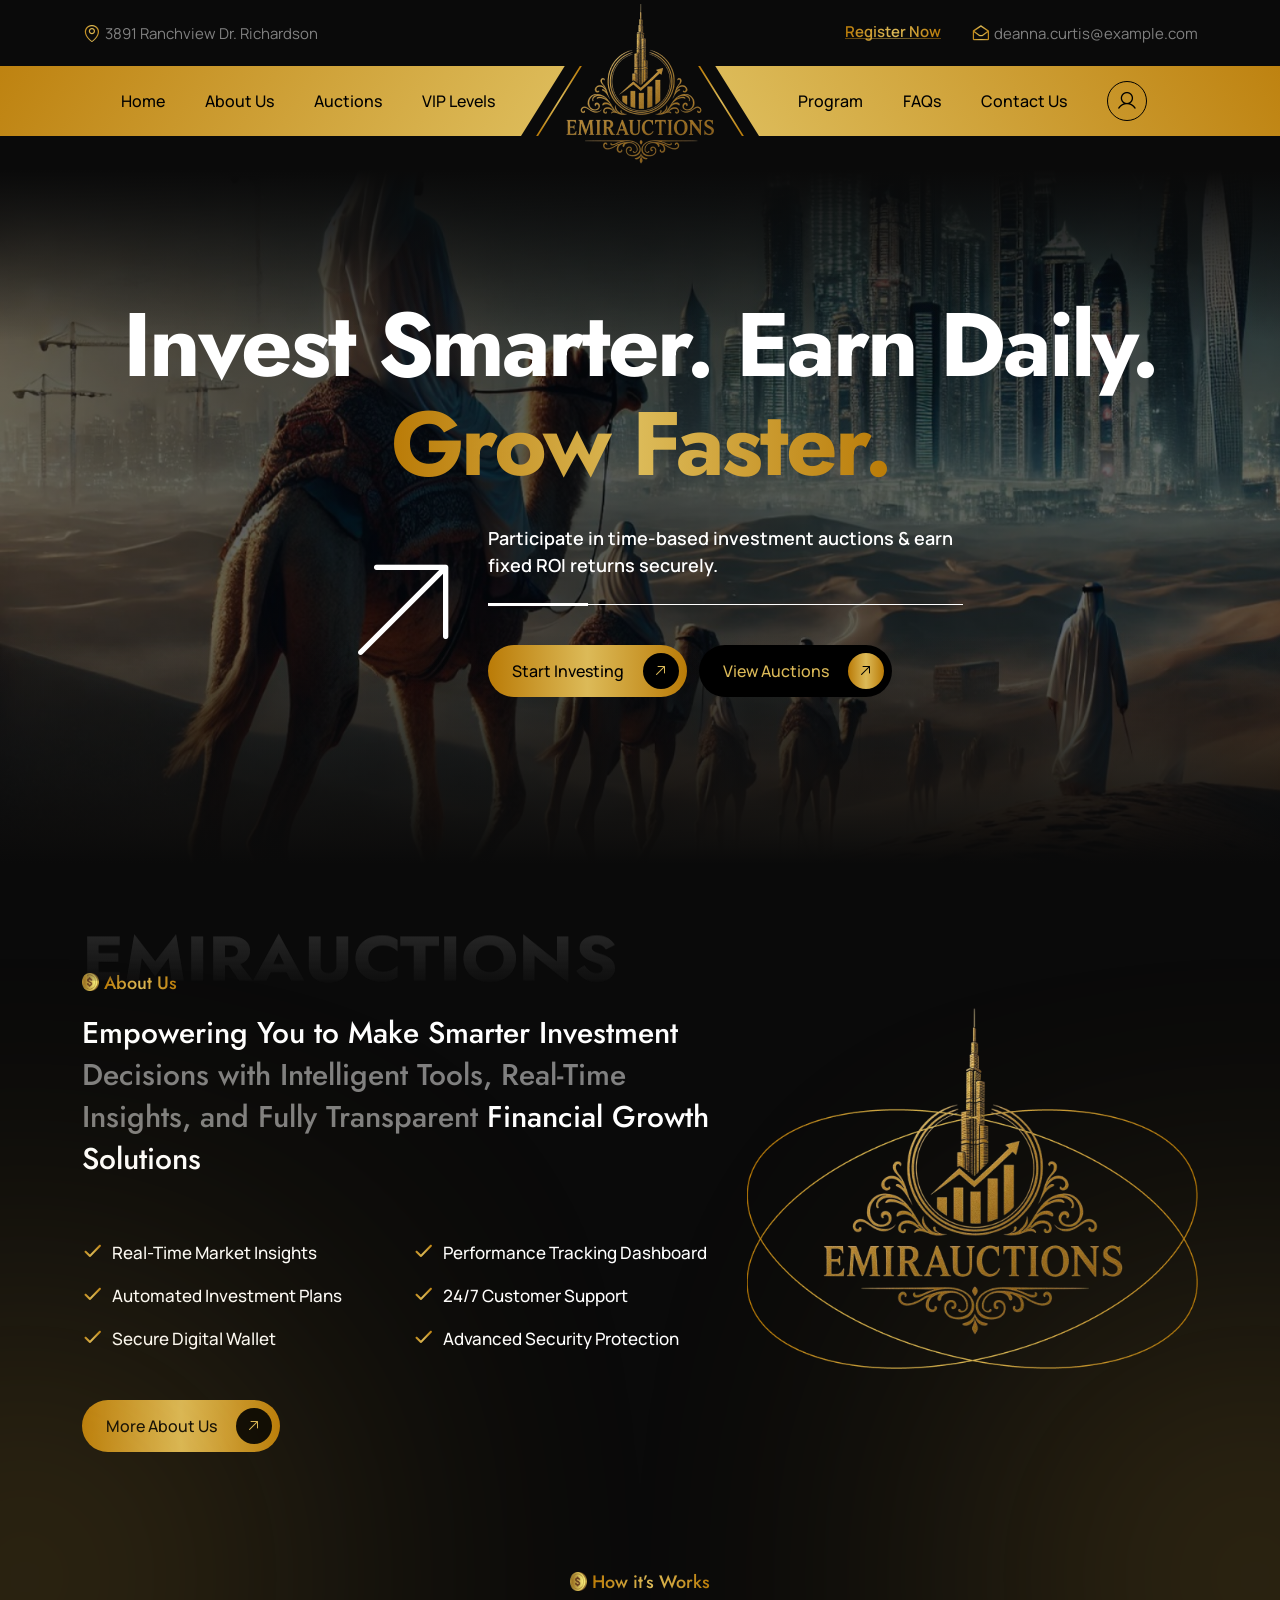
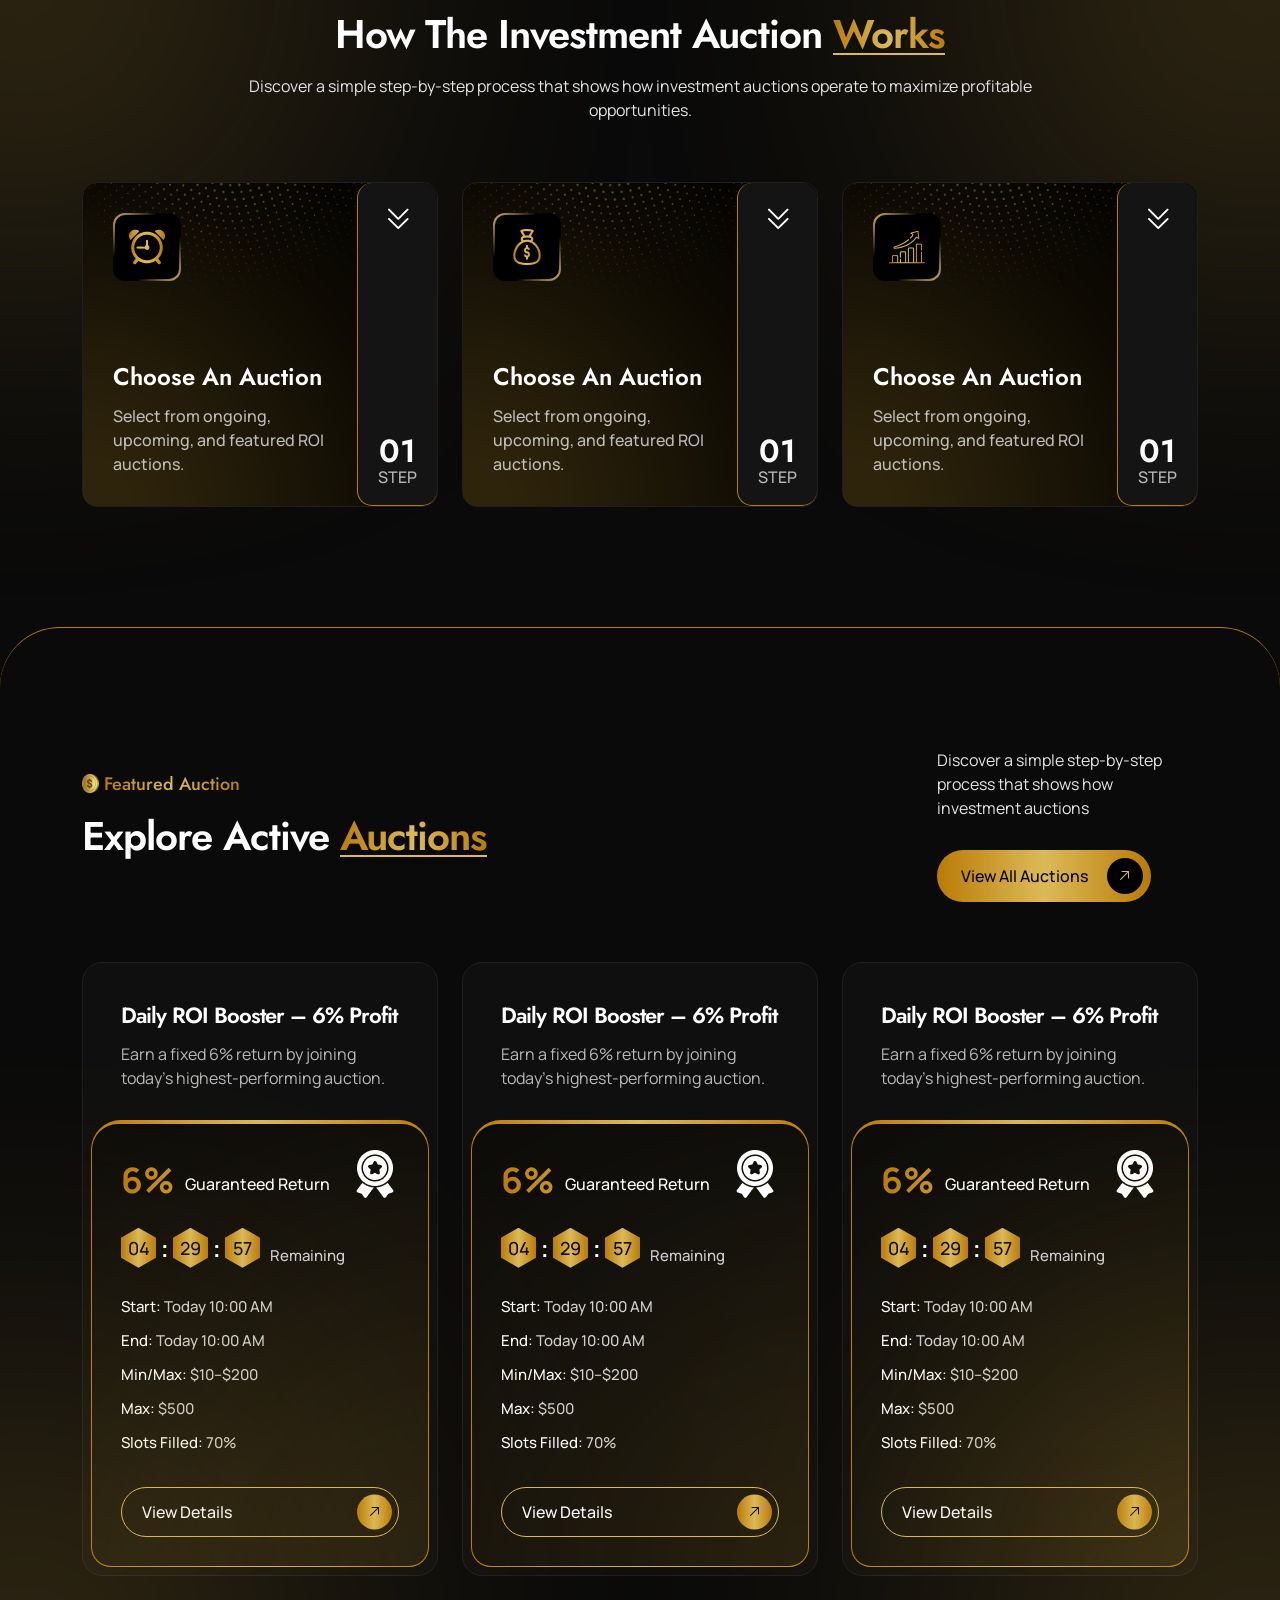
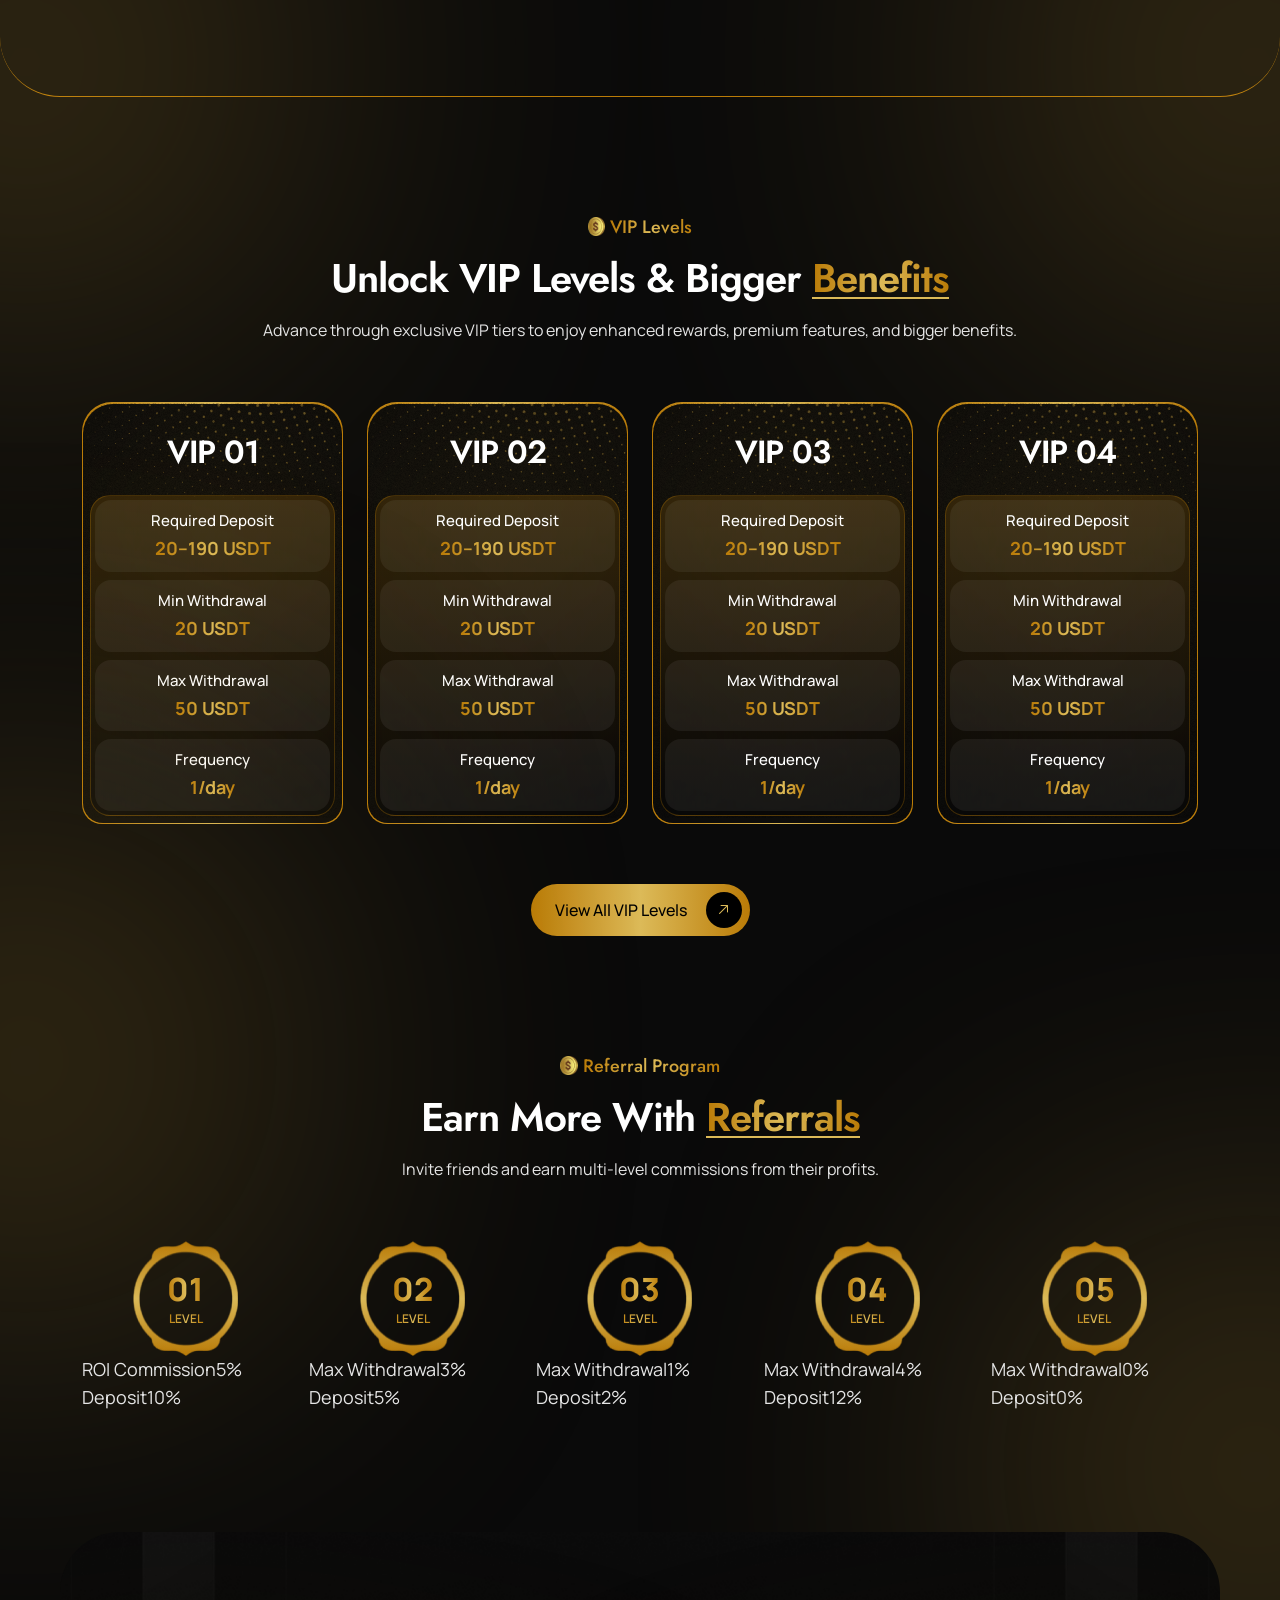
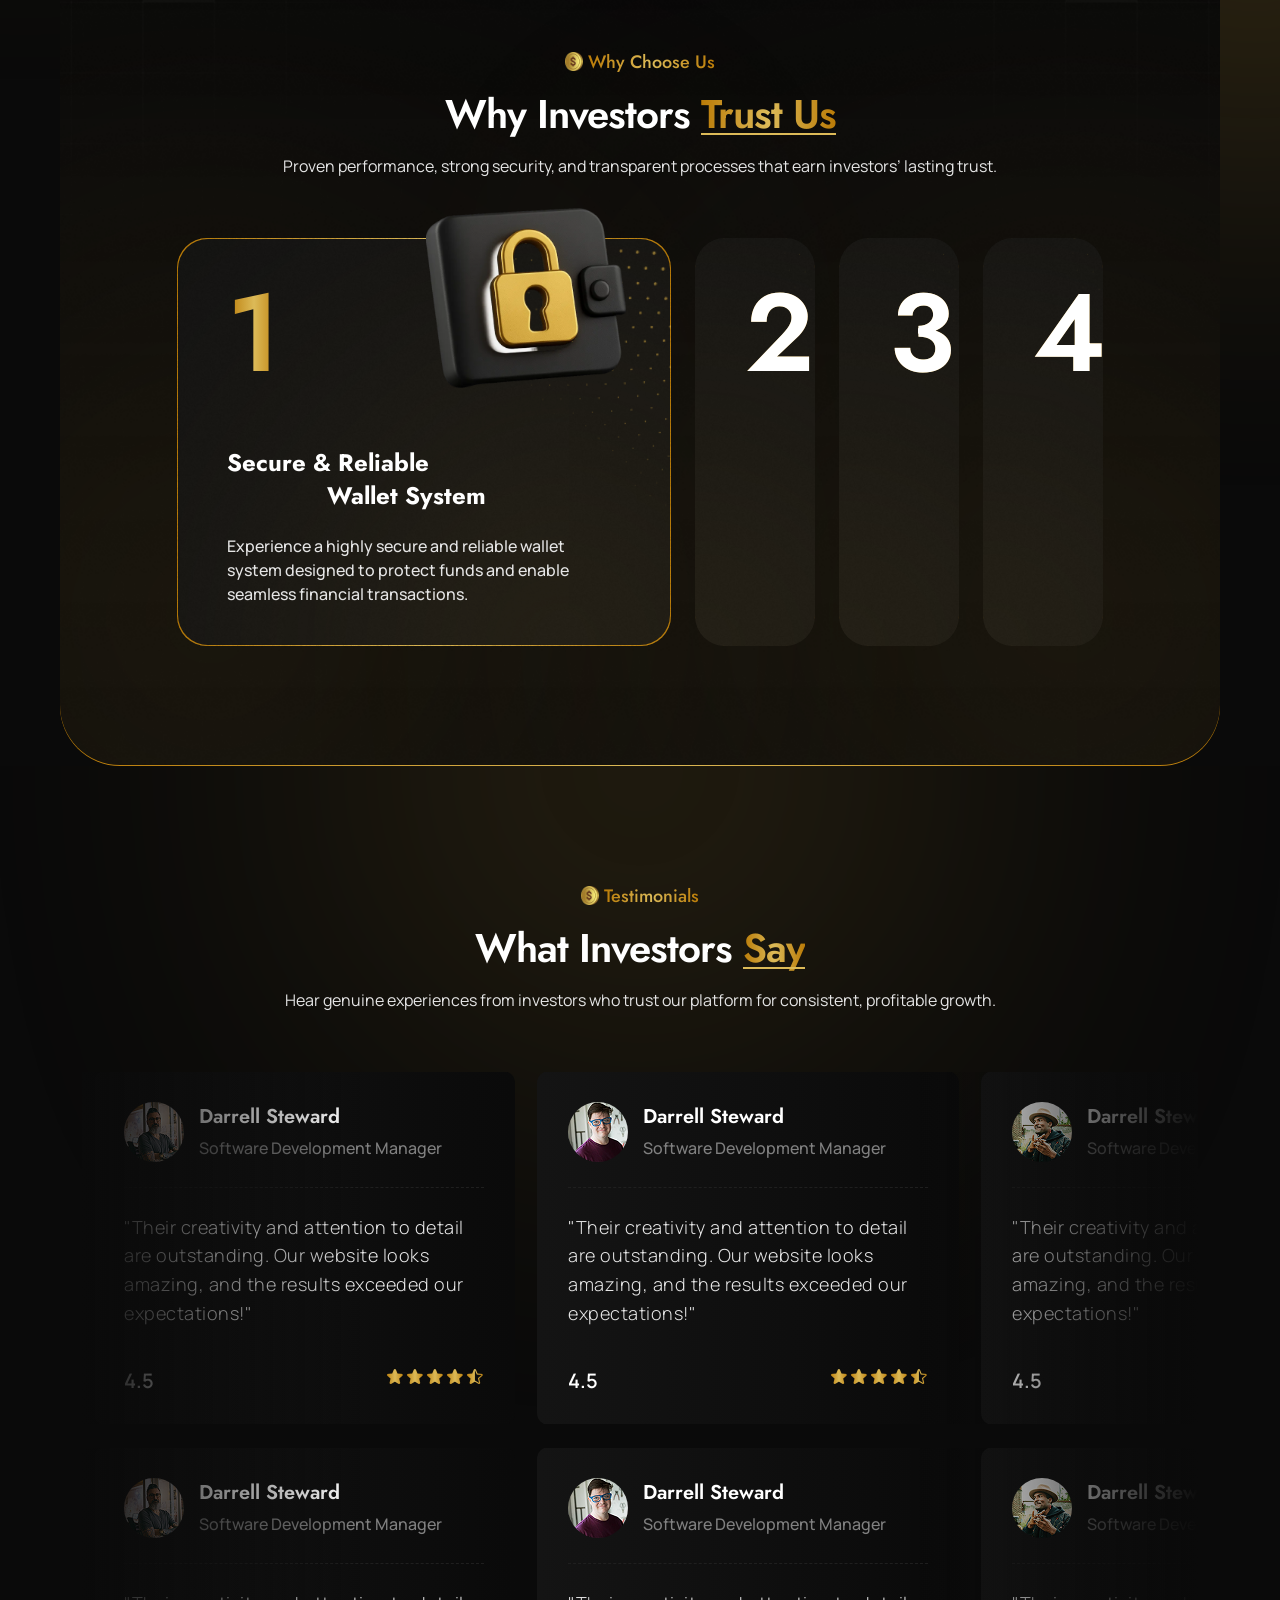
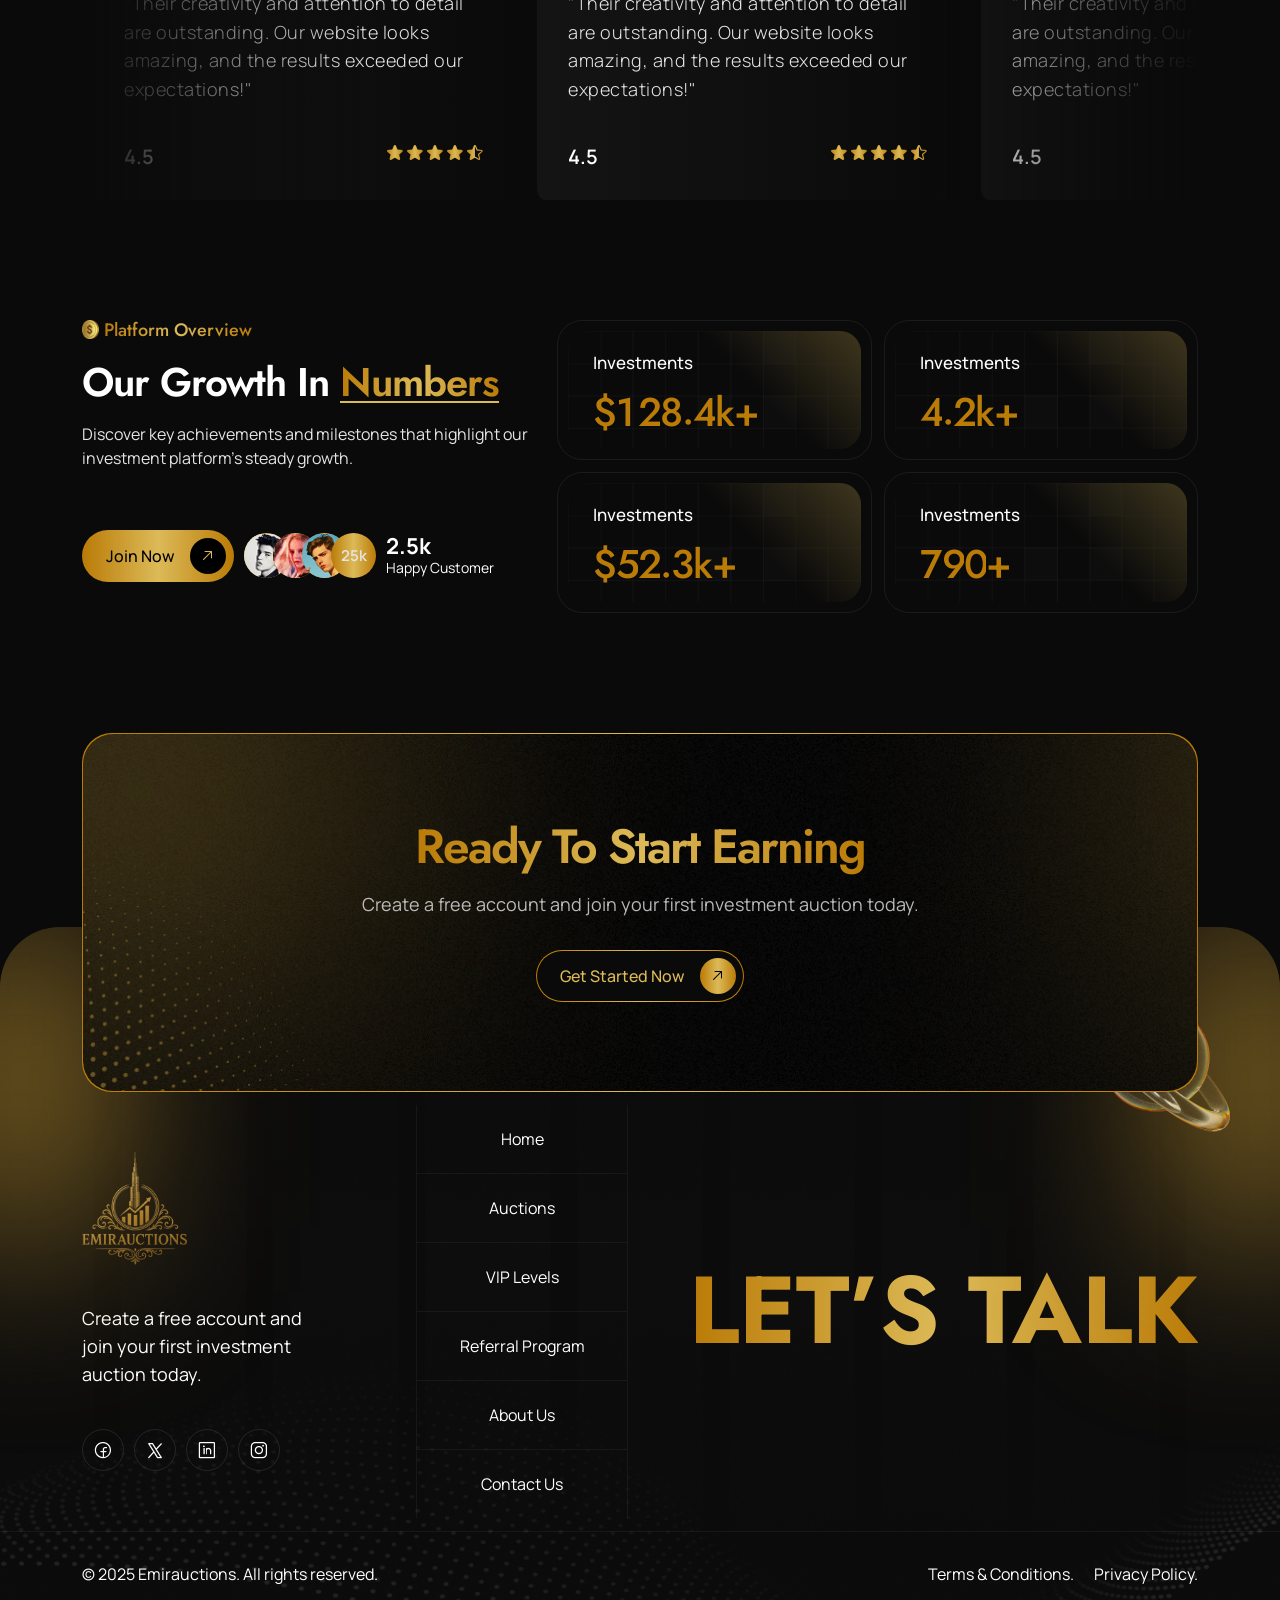
==== commit fed55dbc: "update" ====
--- a/index.html
+++ b/index.html
@@ -404,7 +404,7 @@
                     <div class="referral--card">
                         <div class="referral--card--level">
                             <span class="referral--card--level--frame mask-box" data-mask="assets/images/referral-frame.png"></span>
-                            <span class="referral--card--level--txt">01<span>LEVEL</span></span>
+                            <span class="referral--card--level--txt">02<span>LEVEL</span></span>
                         </div>
                         <ul class="referral--card--list">
                             <li class="referral--card--list--item">Max Withdrawal<span>3%</span></li>
@@ -414,7 +414,7 @@
                     <div class="referral--card">
                         <div class="referral--card--level">
                             <span class="referral--card--level--frame mask-box" data-mask="assets/images/referral-frame.png"></span>
-                            <span class="referral--card--level--txt">01<span>LEVEL</span></span>
+                            <span class="referral--card--level--txt">03<span>LEVEL</span></span>
                         </div>
                         <ul class="referral--card--list">
                             <li class="referral--card--list--item">Max Withdrawal<span>1%</span></li>
@@ -424,7 +424,7 @@
                     <div class="referral--card">
                         <div class="referral--card--level">
                             <span class="referral--card--level--frame mask-box" data-mask="assets/images/referral-frame.png"></span>
-                            <span class="referral--card--level--txt">01<span>LEVEL</span></span>
+                            <span class="referral--card--level--txt">04<span>LEVEL</span></span>
                         </div>
                         <ul class="referral--card--list">
                             <li class="referral--card--list--item">Max Withdrawal<span>4%</span></li>
@@ -434,7 +434,7 @@
                     <div class="referral--card">
                         <div class="referral--card--level">
                             <span class="referral--card--level--frame mask-box" data-mask="assets/images/referral-frame.png"></span>
-                            <span class="referral--card--level--txt">01<span>LEVEL</span></span>
+                            <span class="referral--card--level--txt">05<span>LEVEL</span></span>
                         </div>
                         <ul class="referral--card--list">
                             <li class="referral--card--list--item">Max Withdrawal<span>0%</span></li>
--- a/assets/css/style.css
+++ b/assets/css/style.css
@@ -5680,6 +5680,51 @@
 .referral--card {
   width: calc(20% - 16px);
 }
+.referral--card--level {
+  text-align: center;
+  display: -webkit-box;
+  display: -ms-flexbox;
+  display: flex;
+  -webkit-box-pack: center;
+      -ms-flex-pack: center;
+          justify-content: center;
+  -webkit-box-align: center;
+      -ms-flex-align: center;
+          align-items: center;
+  width: 105px;
+  height: 115px;
+  margin-inline: auto;
+  position: relative;
+  z-index: 2;
+}
+.referral--card--level--frame {
+  position: absolute;
+  inset: 0;
+  -webkit-mask-position: center center;
+          mask-position: center center;
+  -webkit-mask-repeat: no-repeat;
+          mask-repeat: no-repeat;
+  -webkit-mask-size: 100% 100%;
+          mask-size: 100% 100%;
+  background: -webkit-gradient(linear, left top, left bottom, from(var(--base-2)), color-stop(var(--base-1)), to(var(--base-2)));
+  background: linear-gradient(var(--base-2), var(--base-1), var(--base-2));
+  z-index: -1;
+}
+.referral--card--level--txt {
+  font-size: 32px;
+  line-height: 1;
+  font-weight: 800;
+  color: transparent;
+  background: var(--gradient-1);
+  -webkit-background-clip: text;
+          background-clip: text;
+}
+.referral--card--level--txt span {
+  display: block;
+  font-size: 12px;
+  font-weight: 600;
+  margin-top: 8px;
+}
 
 .why-choose {
   margin: 0 60px;
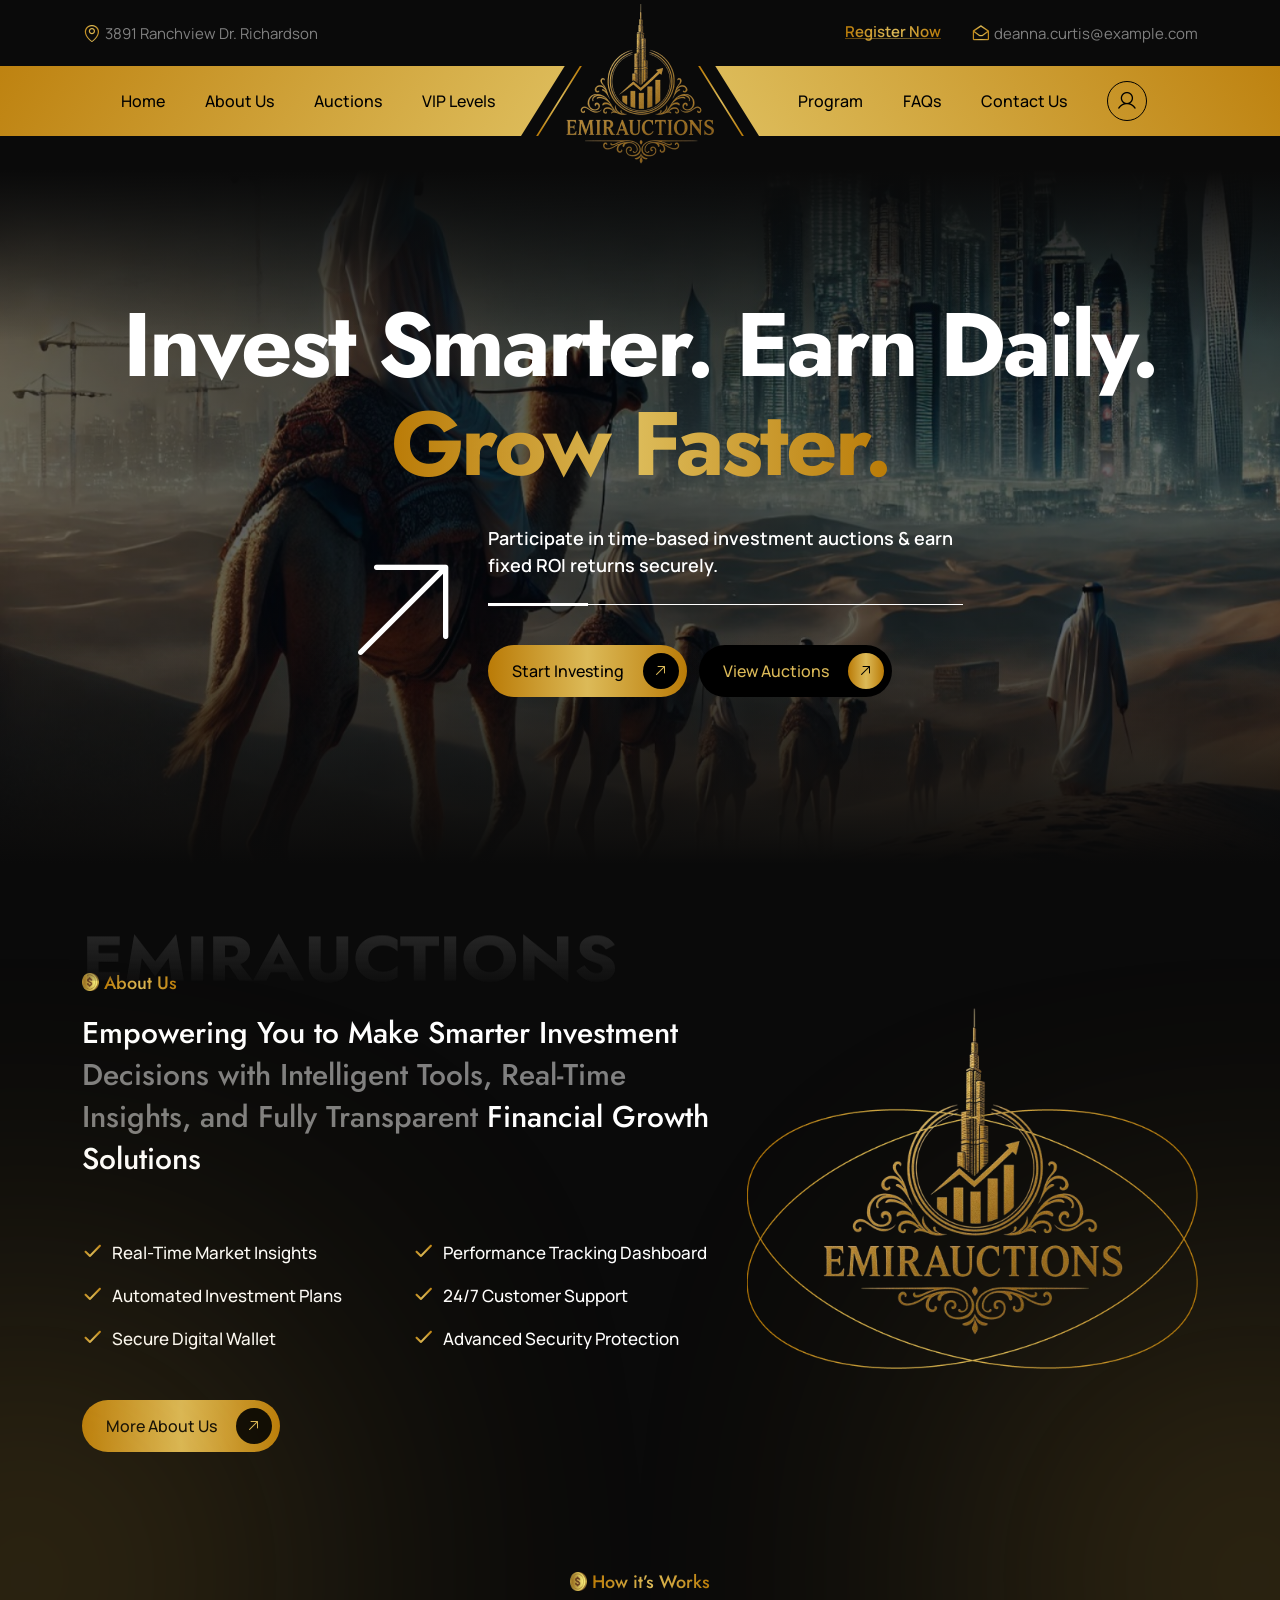
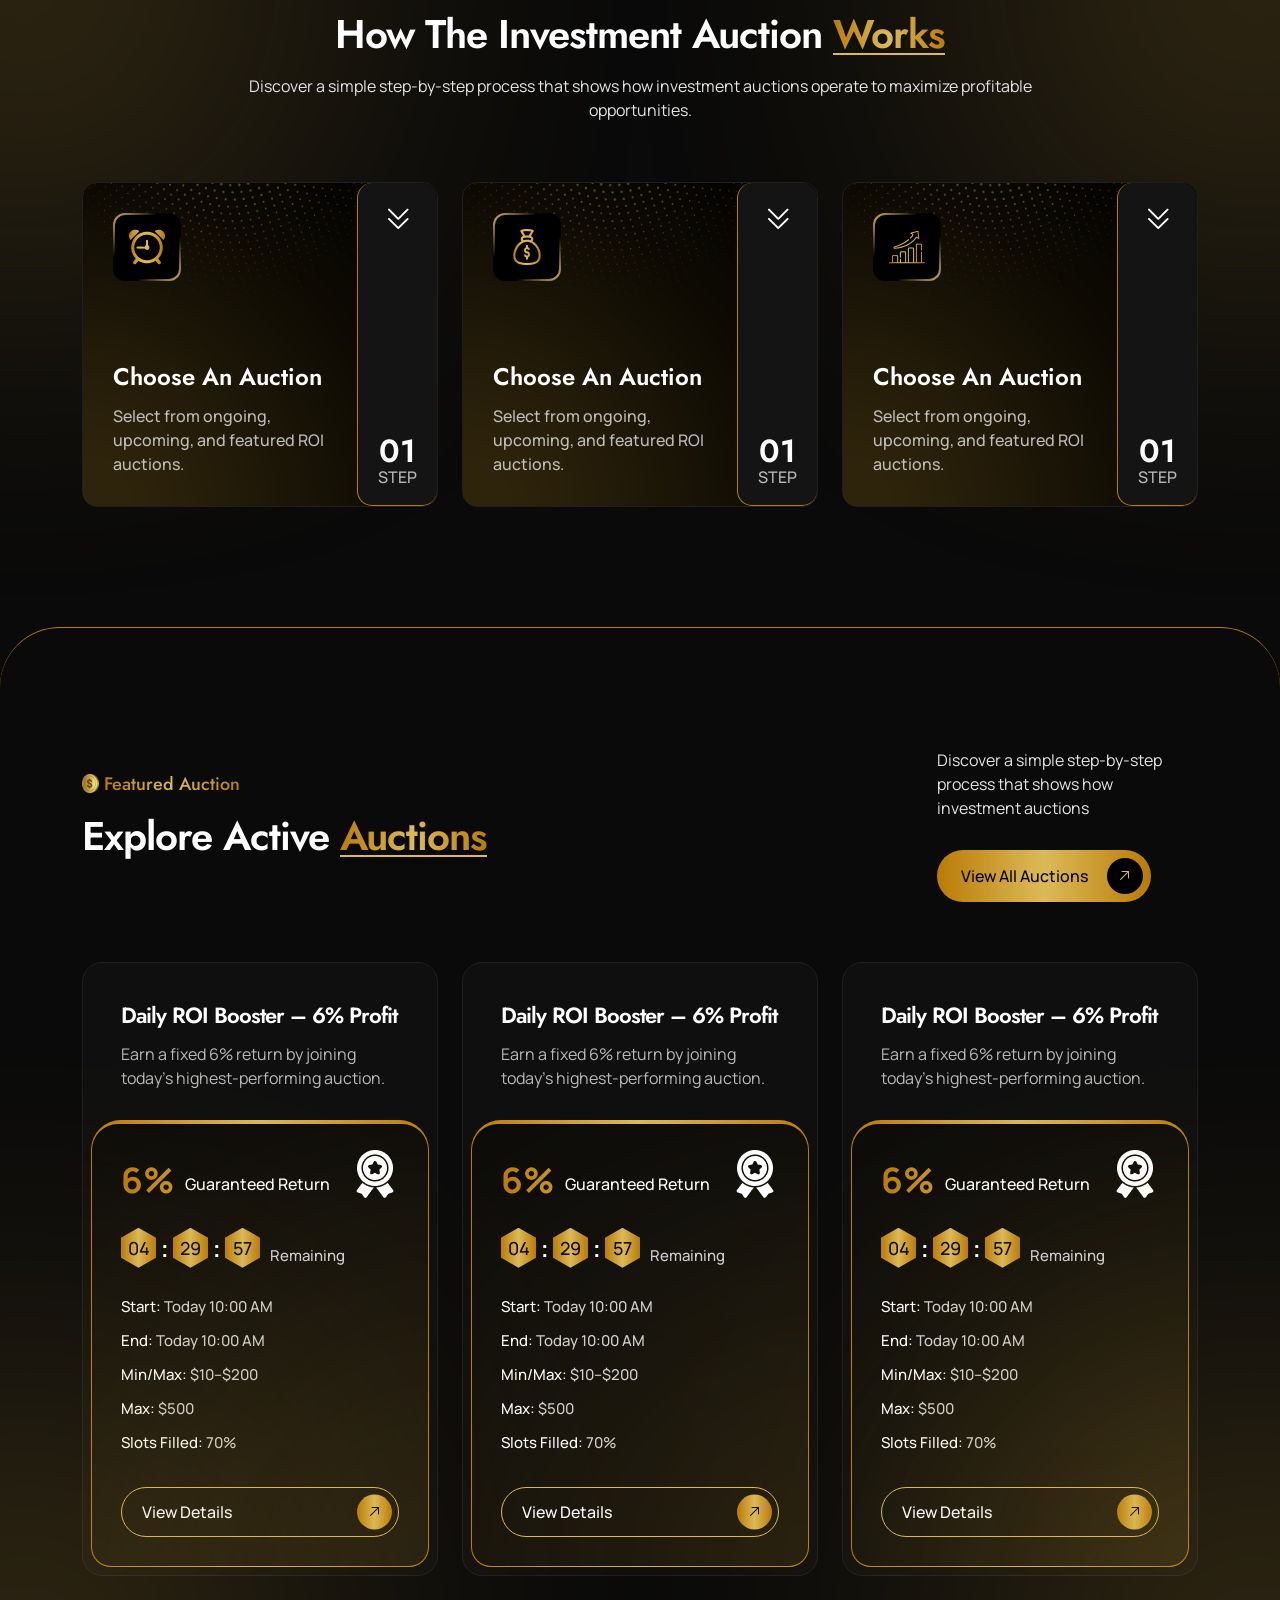
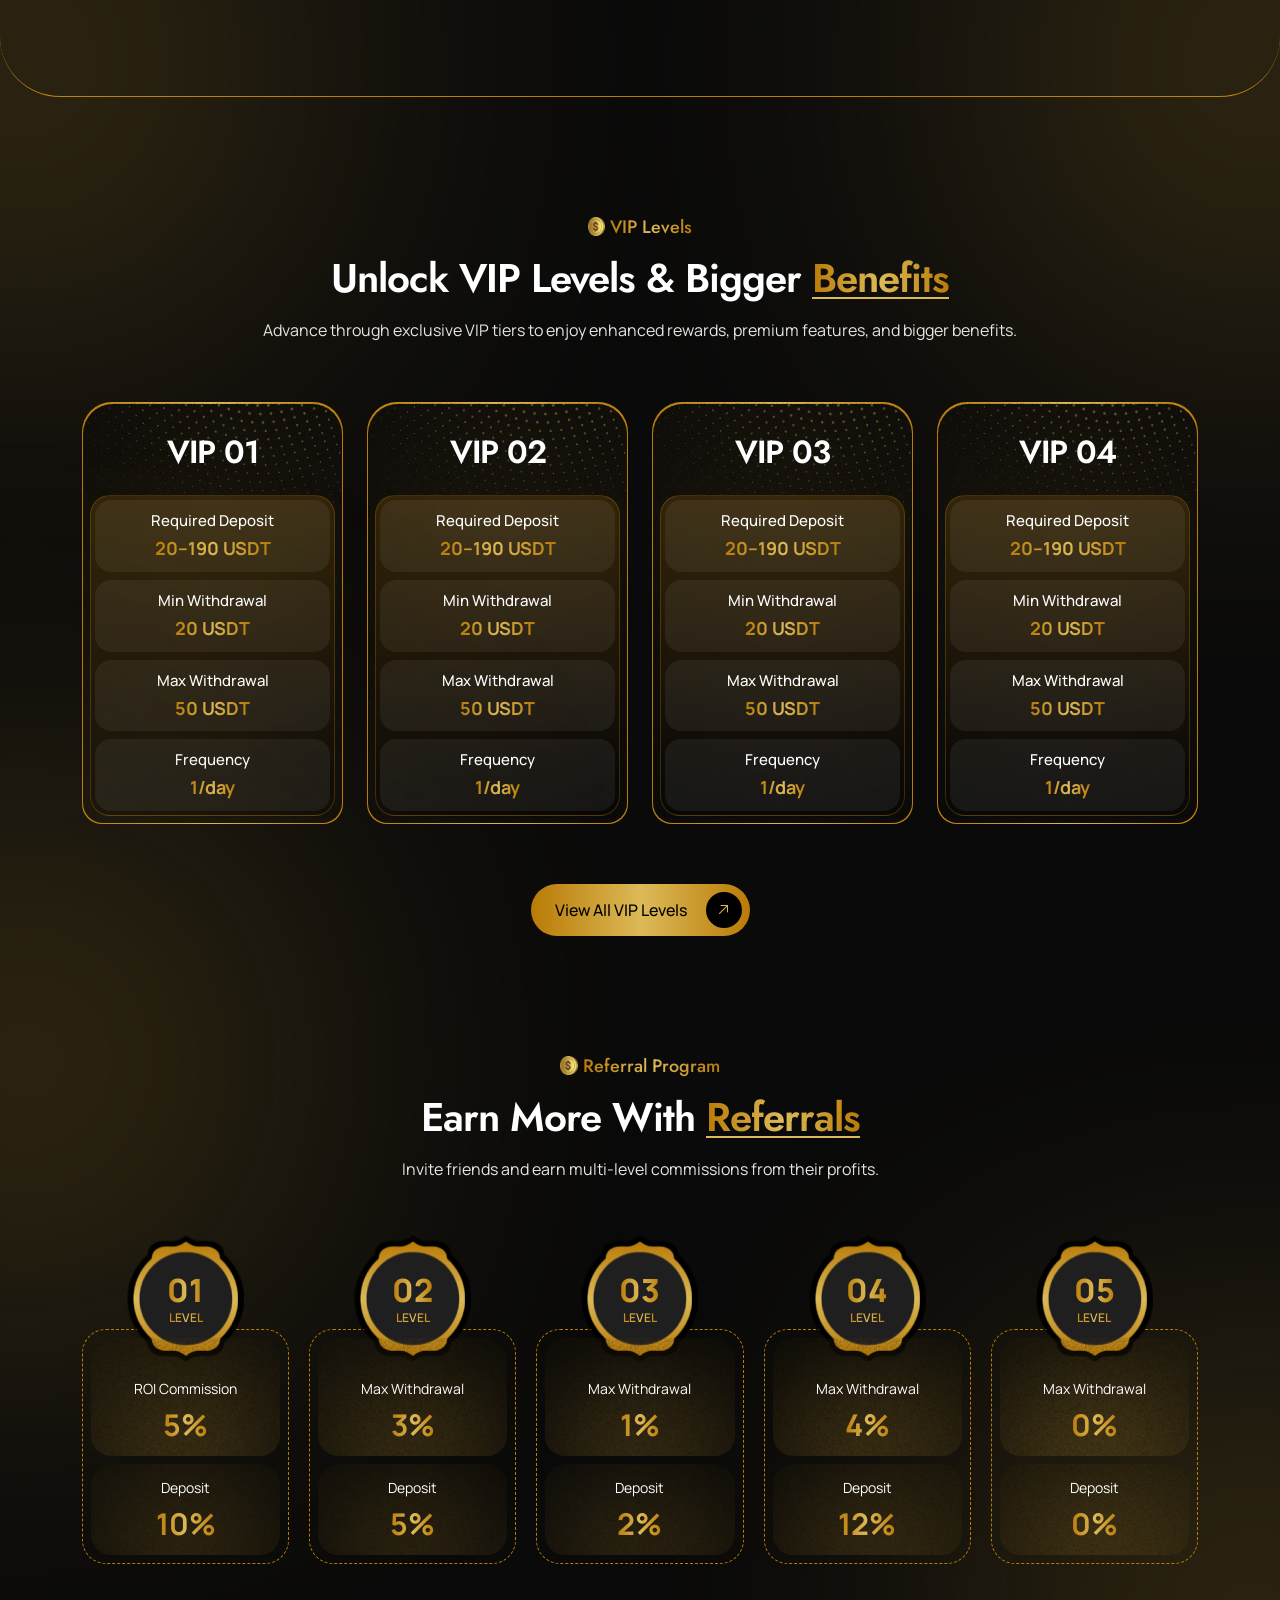
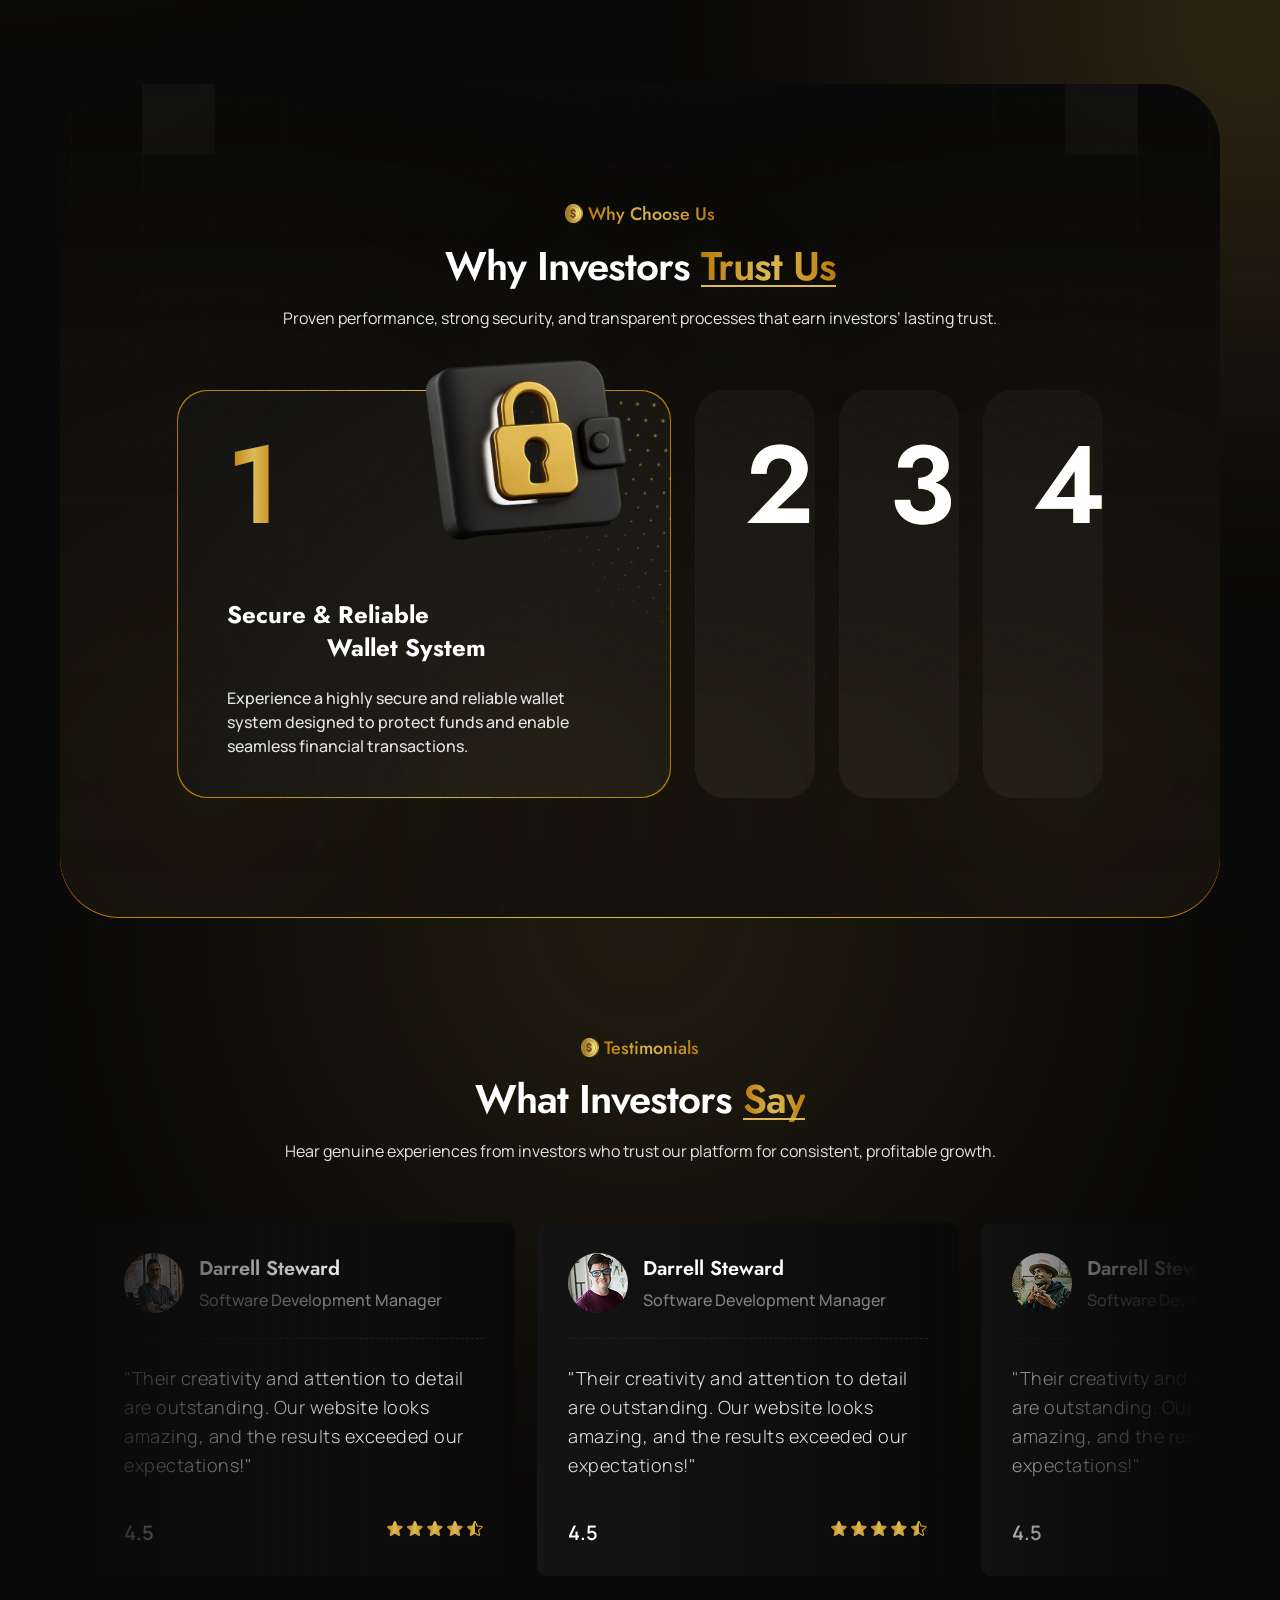
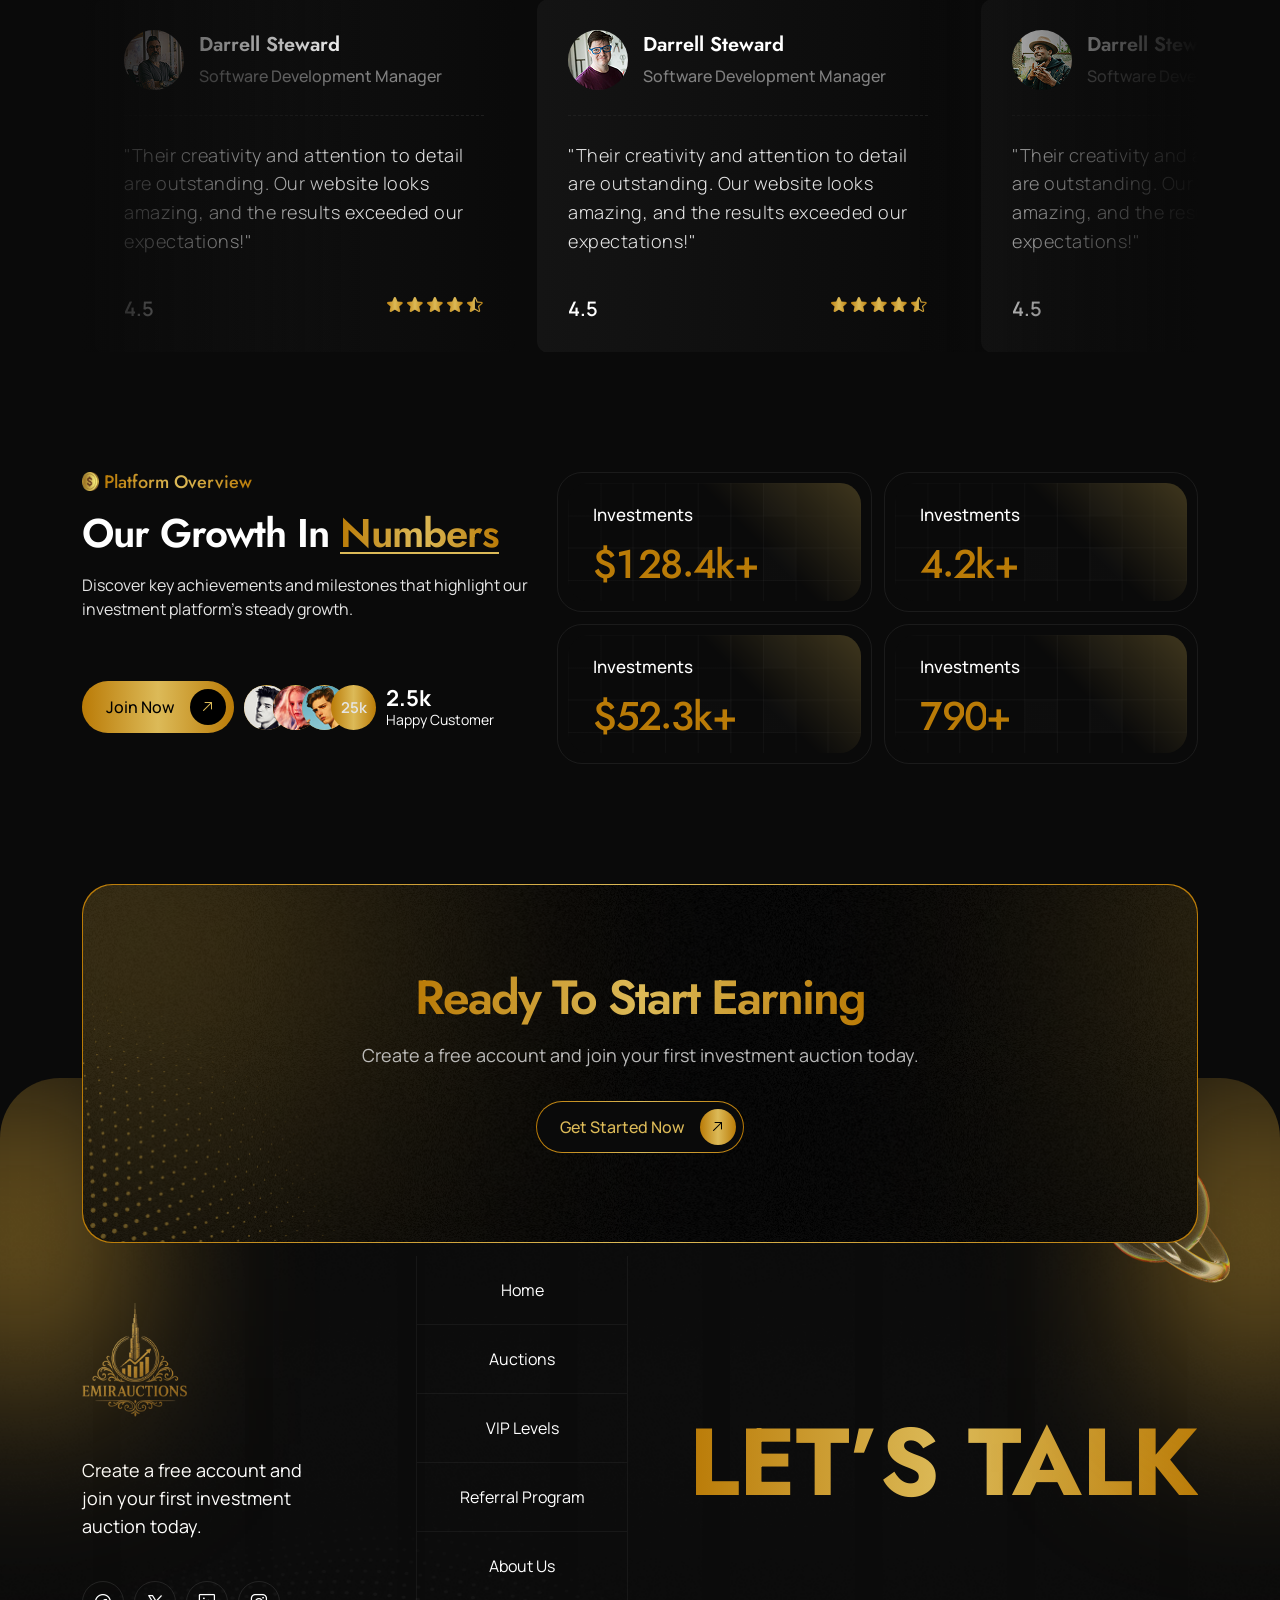
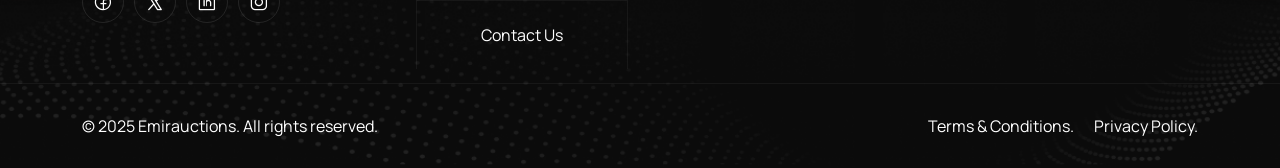
==== commit 7720223c: "update" ====
--- a/index.html
+++ b/index.html
@@ -393,52 +393,87 @@
                 <div class="referral--grid">
                     <div class="referral--card">
                         <div class="referral--card--level">
+                            <span class="referral--card--level--shadow mask-box" data-mask="assets/images/referral-frame.png"></span>
                             <span class="referral--card--level--frame mask-box" data-mask="assets/images/referral-frame.png"></span>
                             <span class="referral--card--level--txt">01<span>LEVEL</span></span>
                         </div>
                         <ul class="referral--card--list">
-                            <li class="referral--card--list--item">ROI Commission<span>5%</span></li>
-                            <li class="referral--card--list--item">Deposit<span>10%</span></li>
+                            <li class="referral--card--list--item">
+                                <span class="referral--card--list--item--bg bg-img" data-bg="assets/images/noise-2.png"></span>
+                                ROI Commission<span>5%</span>
+                            </li>
+                            <li class="referral--card--list--item">
+                                <span class="referral--card--list--item--bg bg-img" data-bg="assets/images/noise-2.png"></span>
+                                Deposit<span>10%</span>
+                            </li>
                         </ul>
                     </div>
                     <div class="referral--card">
                         <div class="referral--card--level">
+                            <span class="referral--card--level--shadow mask-box" data-mask="assets/images/referral-frame.png"></span>
                             <span class="referral--card--level--frame mask-box" data-mask="assets/images/referral-frame.png"></span>
                             <span class="referral--card--level--txt">02<span>LEVEL</span></span>
                         </div>
                         <ul class="referral--card--list">
-                            <li class="referral--card--list--item">Max Withdrawal<span>3%</span></li>
-                            <li class="referral--card--list--item">Deposit<span>5%</span></li>
+                            <li class="referral--card--list--item">
+                                <span class="referral--card--list--item--bg bg-img" data-bg="assets/images/noise-2.png"></span>
+                                Max Withdrawal<span>3%</span>
+                            </li>
+                            <li class="referral--card--list--item">
+                                <span class="referral--card--list--item--bg bg-img" data-bg="assets/images/noise-2.png"></span>
+                                Deposit<span>5%</span>
+                            </li>
                         </ul>
                     </div>
                     <div class="referral--card">
                         <div class="referral--card--level">
+                            <span class="referral--card--level--shadow mask-box" data-mask="assets/images/referral-frame.png"></span>
                             <span class="referral--card--level--frame mask-box" data-mask="assets/images/referral-frame.png"></span>
                             <span class="referral--card--level--txt">03<span>LEVEL</span></span>
                         </div>
                         <ul class="referral--card--list">
-                            <li class="referral--card--list--item">Max Withdrawal<span>1%</span></li>
-                            <li class="referral--card--list--item">Deposit<span>2%</span></li>
+                            <li class="referral--card--list--item">
+                                <span class="referral--card--list--item--bg bg-img" data-bg="assets/images/noise-2.png"></span>
+                                Max Withdrawal<span>1%</span>
+                            </li>
+                            <li class="referral--card--list--item">
+                                <span class="referral--card--list--item--bg bg-img" data-bg="assets/images/noise-2.png"></span>
+                                Deposit<span>2%</span>
+                            </li>
                         </ul>
                     </div>
                     <div class="referral--card">
                         <div class="referral--card--level">
+                            <span class="referral--card--level--shadow mask-box" data-mask="assets/images/referral-frame.png"></span>
                             <span class="referral--card--level--frame mask-box" data-mask="assets/images/referral-frame.png"></span>
                             <span class="referral--card--level--txt">04<span>LEVEL</span></span>
                         </div>
                         <ul class="referral--card--list">
-                            <li class="referral--card--list--item">Max Withdrawal<span>4%</span></li>
-                            <li class="referral--card--list--item">Deposit<span>12%</span></li>
+                            <li class="referral--card--list--item">
+                                <span class="referral--card--list--item--bg bg-img" data-bg="assets/images/noise-2.png"></span>
+                                Max Withdrawal<span>4%</span>
+                            </li>
+                            <li class="referral--card--list--item">
+                                <span class="referral--card--list--item--bg bg-img" data-bg="assets/images/noise-2.png"></span>
+                                Deposit<span>12%</span>
+                            </li>
                         </ul>
                     </div>
                     <div class="referral--card">
                         <div class="referral--card--level">
+                            <span class="referral--card--level--shadow mask-box" data-mask="assets/images/referral-frame.png"></span>
                             <span class="referral--card--level--frame mask-box" data-mask="assets/images/referral-frame.png"></span>
                             <span class="referral--card--level--txt">05<span>LEVEL</span></span>
                         </div>
                         <ul class="referral--card--list">
-                            <li class="referral--card--list--item">Max Withdrawal<span>0%</span></li>
-                            <li class="referral--card--list--item">Deposit<span>0%</span></li>
+                            <li class="referral--card--list--item">
+                                <span class="referral--card--list--item--bg bg-img" data-bg="assets/images/noise-2.png"></span>
+                                Max Withdrawal<span>0%</span>
+                            </li>
+                            <li class="referral--card--list--item">
+                                <span class="referral--card--list--item--bg bg-img" data-bg="assets/images/noise-2.png"></span>
+                                Deposit<span>0%</span>
+                            </li>
                         </ul>
                     </div>
                 </div>
--- a/assets/css/style.css
+++ b/assets/css/style.css
@@ -5693,9 +5693,24 @@
           align-items: center;
   width: 105px;
   height: 115px;
+  background: var(--black-4);
+  border-radius: 50%;
   margin-inline: auto;
+  margin-bottom: -27px;
   position: relative;
   z-index: 2;
+}
+.referral--card--level--shadow {
+  position: absolute;
+  inset: -6px;
+  -webkit-mask-position: center center;
+          mask-position: center center;
+  -webkit-mask-repeat: no-repeat;
+          mask-repeat: no-repeat;
+  -webkit-mask-size: 100% 100%;
+          mask-size: 100% 100%;
+  background: var(--black-1);
+  z-index: -1;
 }
 .referral--card--level--frame {
   position: absolute;
@@ -5723,7 +5738,74 @@
   display: block;
   font-size: 12px;
   font-weight: 600;
-  margin-top: 8px;
+  margin-top: 6px;
+}
+.referral--card--list {
+  display: -webkit-box;
+  display: -ms-flexbox;
+  display: flex;
+  -webkit-box-orient: vertical;
+  -webkit-box-direction: normal;
+      -ms-flex-direction: column;
+          flex-direction: column;
+  gap: 8px;
+  padding: 8px;
+  border: 1px dashed var(--base-2);
+  border-radius: 24px;
+}
+.referral--card--list--item {
+  text-align: center;
+  font-size: 14px;
+  line-height: 1.2;
+  font-weight: 400;
+  color: var(--white-1);
+  padding: 16px;
+  border-radius: 20px;
+  position: relative;
+  overflow: hidden;
+  z-index: 2;
+}
+.referral--card--list--item:first-child {
+  padding-top: 43px;
+}
+.referral--card--list--item::before {
+  content: "";
+  position: absolute;
+  bottom: 0;
+  left: 50%;
+  width: 150px;
+  height: 80%;
+  -webkit-transform: translate(-50%, 50%);
+          transform: translate(-50%, 50%);
+  background: var(--gradient-1);
+  border-radius: 50%;
+  -webkit-filter: blur(70px);
+          filter: blur(70px);
+  opacity: 0.7;
+  z-index: -1;
+}
+.referral--card--list--item--bg {
+  position: absolute;
+  inset: 0;
+  background-position: center center;
+  background-size: cover;
+  background-repeat: no-repeat;
+  z-index: -1;
+}
+.referral--card--list--item span:not(.bg-img) {
+  display: block;
+  width: -webkit-max-content;
+  width: -moz-max-content;
+  width: max-content;
+  font-size: 30px;
+  line-height: 1;
+  font-weight: 700;
+  color: transparent;
+  background: var(--gradient-1);
+  -webkit-background-clip: text;
+          background-clip: text;
+  margin-top: 12px;
+  margin-inline: auto;
 }
 
 .why-choose {
